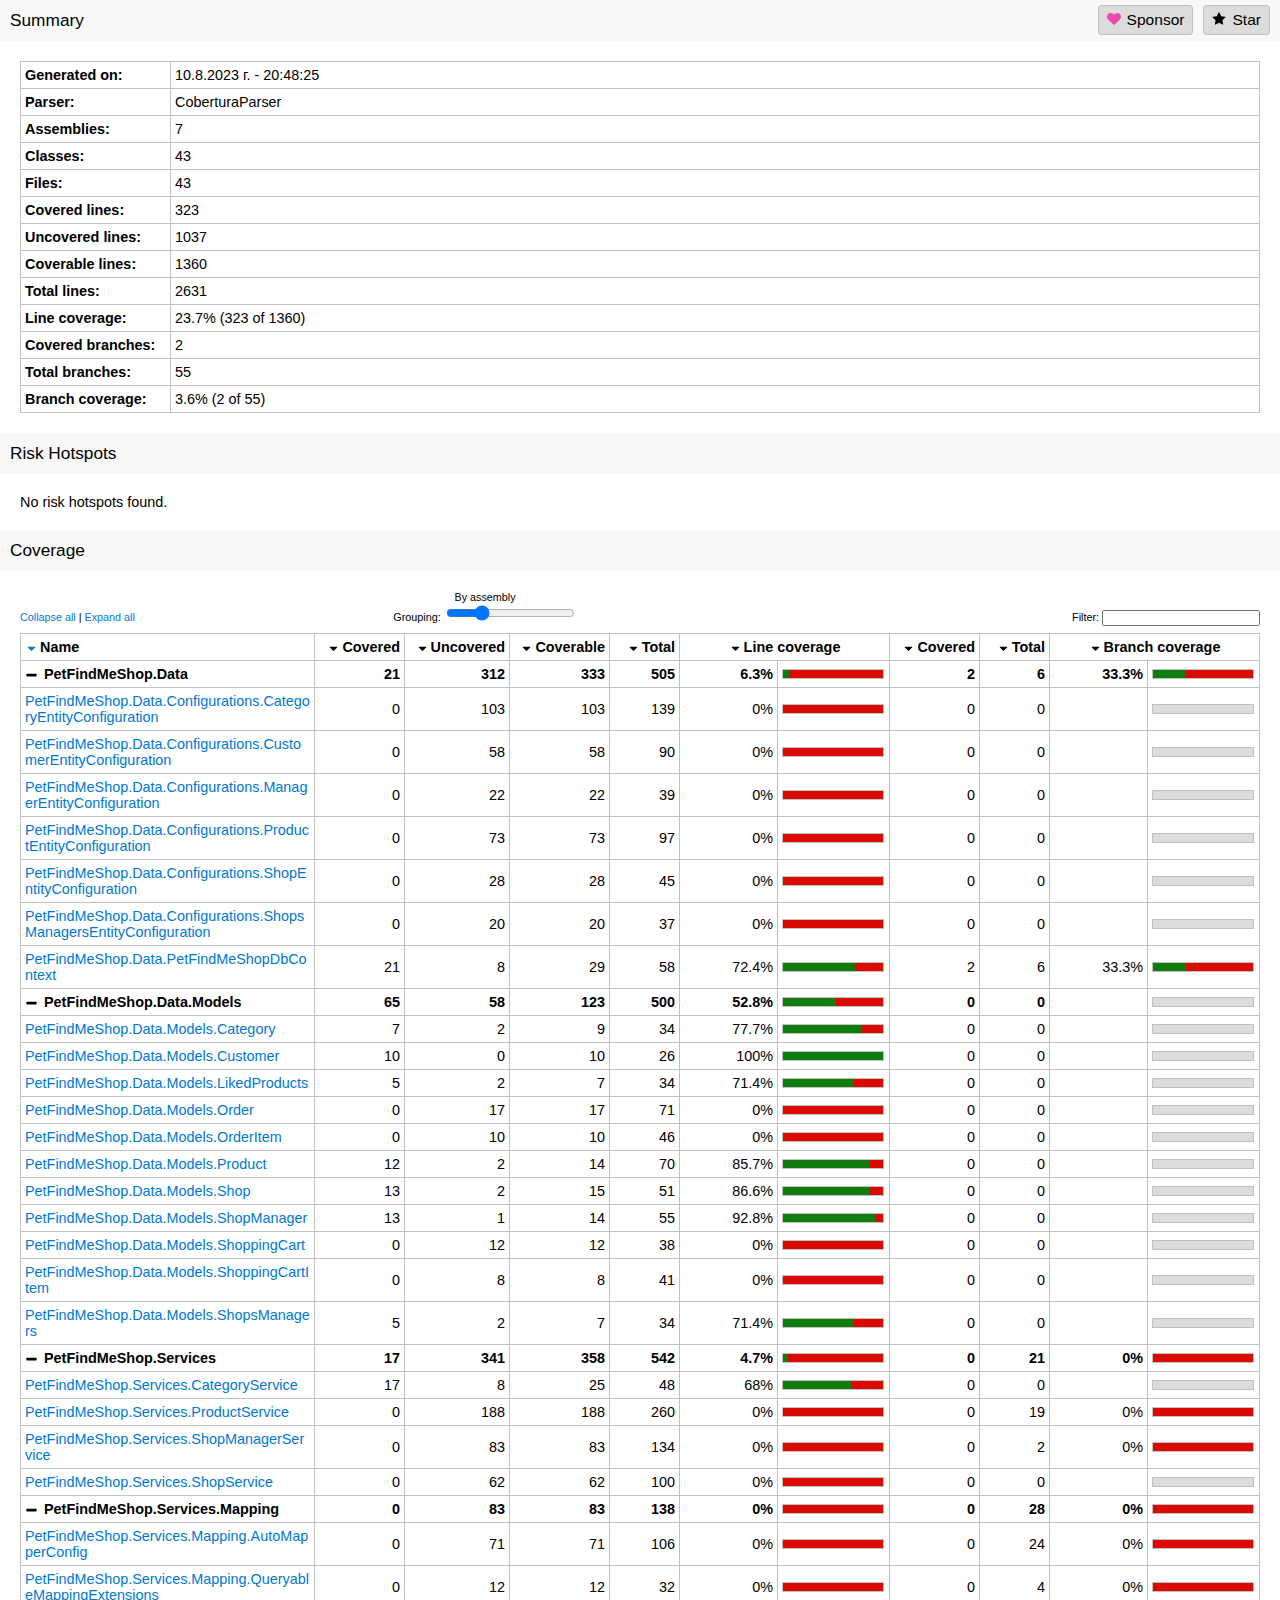
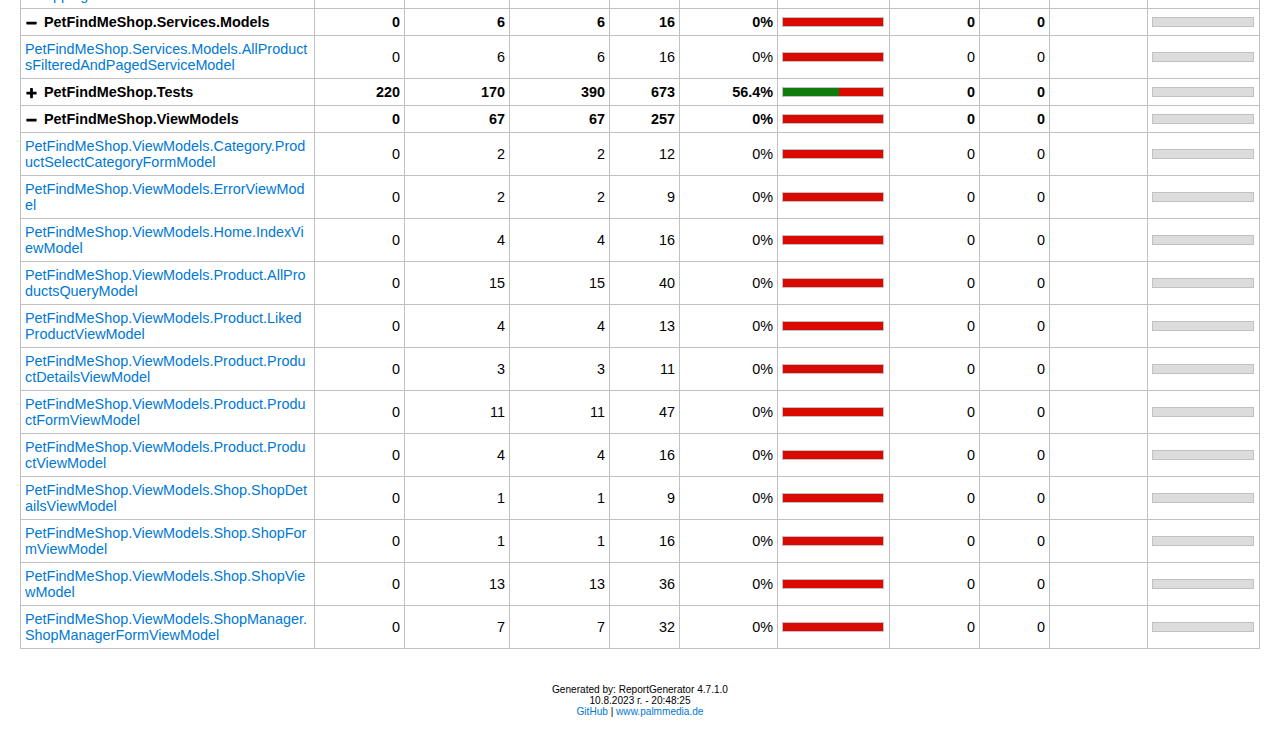
==== PetFindMeShop.Tests/bin/Debug/net6.0/fine-code-coverage/coverage-tool-output/index.html @ cc92d244 "Add test for ShopService" ====
<!DOCTYPE html>
<html>
<head>
<meta charset="utf-8" />
<meta http-equiv="X-UA-Compatible" content="IE=EDGE,chrome=1" />
<link href="[data-uri]" rel="icon" type="image/x-icon" />
<title>Summary - Coverage Report</title>
<style type="text/css">html { font-family: 'Segoe UI', '-apple-system', BlinkMacSystemFont, Roboto, 'Helvetica Neue', Helvetica, Ubuntu, Arial, sans-serif, 'Apple Color Emoji', 'Segoe UI Emoji', 'Segoe UI Symbol'; margin: 0; padding: 0; font-size: 0.9em; background-color: #fff; height: 100%; }
body { margin: 0; padding: 0; height: 100%; color: #000; }
h1 { font-size: 1.2em; font-weight: normal; color: #000; background-color: rgba(248,248,248,1); padding: 10px; margin: 20px -20px 20px -20px;  }
h1:first-of-type { margin-top: 0; }
h2 { font-size: 1.0em; font-weight: bold; margin: 10px 0 15px 0; padding: 0; }
h3 { font-size: 1.0em; font-weight: bold; margin: 0 0 10px 0; padding: 0; display: inline-block; }
a { color: #0078D4; text-decoration: none; }
a:hover { color: #000; text-decoration: underline; }
h1 a.back { background-color: #e8e8e8; display: inline-block; margin: -12px 5px -10px -10px; padding: 10px; border-right: 1px solid #fff; }
h1 a.back:hover { background-color: #ccc; text-decoration: none; }
h1 a.button { color: #000; background-color: #dcdcdc; margin: -5px 0 0 10px; padding: 5px 8px 5px 8px; border: 1px solid #c1c1c1; font-size: 0.9em; border-radius: 3px; float:right; }
h1 a.button:hover { background-color: #f4f4f4; }
h1 a.button i { position: relative; top: 1px; }

.container { margin: auto; background-color: #fff; display: flex; min-height: 100%; }
.containerleft { padding: 0 20px 20px 20px; }
.containerright { width: 340px; min-width: 340px; background-color: #fff; height: 100%; }
.containerrightfixed { position: fixed; padding: 0 20px 20px 20px; border-left: solid 1px #EAEAEA; width: 300px; overflow-y: auto; height: 100%; top: 0; bottom: 0; }
.containerrightfixed h1 { background-color: rgba(248,248,248,1); }
.containerrightfixed label, .containerright a { white-space: nowrap; overflow: hidden; display: inline-block; width: 100%; max-width: 300px; text-overflow: ellipsis; }
.containerright a { margin-bottom: 3px; }

@media screen and (max-width:1200px){ 
    .container { box-shadow: none; width: 100%; }
    .containerright { display: none; }
}

.footer { font-size: 0.7em; text-align: center; margin-top: 35px; }

th { text-align: left; }
.table-fixed { table-layout: fixed; }
.overview { border: solid 1px #c1c1c1; border-collapse: collapse; width: 100%; word-wrap: break-word; }
.overview th { border: solid 1px #c1c1c1; border-collapse: collapse; padding: 5px 4px 5px 4px; background-color: #fff}
ansi
.overview thead th { background-color: #fff; }
.overview th a { color: #000; }
.overview tr.namespace a { margin-left: 15px; display: block; }
.overview td { border: solid 1px #c1c1c1; border-collapse: collapse; padding: 5px 4px 5px 4px; }
.overview tr:hover { background: #f4f4f4 }
div.currenthistory { margin: -6px -5px 0 -5px; padding: 2px 4px 6px 4px; height: 16px; }
.coverage {
    border: solid 1px #c1c1c1;
    border-collapse: collapse;
    font-size: 5px;
    height: 10px;
}
.coverage td { padding: 0; border: none; }

.customizebox { font-size: 0.75em; margin-bottom: 7px; }
.customizebox>div { width: 25%; display: inline-block; }
.customizebox div.right input { font-size: 0.8em; width: 150px; }
#namespaceslider { width: 200px; display: inline-block; margin-left: 8px; }

.percentagebar {
    padding-left: 3px;
}
a.percentagebar {
    padding-left: 6px;
}
.percentagebarundefined {
    border-left: 2px solid #fff;
}
.percentagebar0 {
    border-left: 2px solid #DA0A00;
}
.percentagebar10 {
    border-left: 2px solid;
    border-image: linear-gradient(to bottom, #DA0A00 90%, #107C10 90%, #107C10 100%) 1;
}
.percentagebar20 {
    border-left: 2px solid;
    border-image: linear-gradient(to bottom, #DA0A00 80%, #107C10 80%, #107C10 100%) 1;
}
.percentagebar30 {
    border-left: 2px solid;
    border-image: linear-gradient(to bottom, #DA0A00 70%, #107C10 70%, #107C10 100%) 1;
}
.percentagebar40 {
    border-left: 2px solid;
    border-image: linear-gradient(to bottom, #DA0A00 60%, #107C10 60%, #107C10 100%) 1;
}
.percentagebar50 {
    border-left: 2px solid;
    border-image: linear-gradient(to bottom, #DA0A00 50%, #107C10 50%, #107C10 100%) 1;
}
.percentagebar60 {
    border-left: 2px solid;
    border-image: linear-gradient(to bottom, #DA0A00 40%, #107C10 40%, #107C10 100%) 1;
}
.percentagebar70 {
    border-left: 2px solid;
    border-image: linear-gradient(to bottom, #DA0A00 30%, #107C10 30%, #107C10 100%) 1;
}
.percentagebar80 {
    border-left: 2px solid;
    border-image: linear-gradient(to bottom, #DA0A00 20%, #107C10 20%, #107C10 100%) 1;
}
.percentagebar90 {
    border-left: 2px solid;
    border-image: linear-gradient(to bottom, #DA0A00 10%, #107C10 10%, #107C10 100%) 1;
}
.percentagebar100 {
    border-left: 2px solid #107C10;
}

.hidden, .ng-hide { display: none; }
.right { text-align: right; }
.center { text-align: center; }
.rightmargin  { padding-right: 8px; }
.leftmargin { padding-left: 5px; }
.green { background-color: #107C10; }
.lightgreen { background-color: #dcf4dc; }
.red { background-color: #DA0A00; }
.lightred { background-color: #f7dede; }
.orange { background-color: #FFA500; }
.lightorange { background-color: #FFEFD5; }
.gray { background-color: #dcdcdc; }
.lightgray { color: #888888; }
.lightgraybg { background-color: #dadada; }

.toggleZoom { text-align:right; }

.ct-chart { position: relative; }
.ct-chart .ct-line { stroke-width: 2px !important; }
.ct-chart .ct-point { stroke-width: 6px !important; transition: stroke-width .2s; }
.ct-chart .ct-point:hover { stroke-width: 10px !important; }
.ct-chart .ct-series.ct-series-a .ct-line, .ct-chart .ct-series.ct-series-a .ct-point { stroke: #0078D4 !important;}
.ct-chart .ct-series.ct-series-b .ct-line, .ct-chart .ct-series.ct-series-b .ct-point { stroke: #1c2298 !important;}

.tinylinecoveragechart, .tinybranchcoveragechart { background-color: #fff; margin-left: -3px; float: left; border: solid 1px #c1c1c1; width: 30px; height: 18px; }
.historiccoverageoffset { margin-top: 7px; }

.tinylinecoveragechart .ct-line, .tinybranchcoveragechart .ct-line { stroke-width: 1px !important; }
.tinybranchcoveragechart .ct-series.ct-series-a .ct-line { stroke: #1c2298 !important; }

.linecoverage { background-color: #0078D4; width: 10px; height: 8px; border: 1px solid #000; display: inline-block; }
.branchcoverage { background-color: #1c2298; width: 10px; height: 8px; border: 1px solid #000; display: inline-block; }

.tooltip { position: absolute; display: none; padding: 5px; background: #F4C63D; color: #453D3F; pointer-events: none; z-index: 1; min-width: 250px; }

.column1324 { max-width: 1324px; }
.column674 { max-width: 674px; }
.column60 { width: 60px; }
.column70 { width: 70px; }
.column90 { width: 90px; }
.column98 { width: 98px; }
.column100 { width: 100px; }
.column105 { width: 105px; }
.column112 { width: 112px; }
.column135 { width: 135px; }
.column150 { width: 150px; }

.covered0 { width: 0px; }
.covered1 { width: 1px; }
.covered2 { width: 2px; }
.covered3 { width: 3px; }
.covered4 { width: 4px; }
.covered5 { width: 5px; }
.covered6 { width: 6px; }
.covered7 { width: 7px; }
.covered8 { width: 8px; }
.covered9 { width: 9px; }
.covered10 { width: 10px; }
.covered11 { width: 11px; }
.covered12 { width: 12px; }
.covered13 { width: 13px; }
.covered14 { width: 14px; }
.covered15 { width: 15px; }
.covered16 { width: 16px; }
.covered17 { width: 17px; }
.covered18 { width: 18px; }
.covered19 { width: 19px; }
.covered20 { width: 20px; }
.covered21 { width: 21px; }
.covered22 { width: 22px; }
.covered23 { width: 23px; }
.covered24 { width: 24px; }
.covered25 { width: 25px; }
.covered26 { width: 26px; }
.covered27 { width: 27px; }
.covered28 { width: 28px; }
.covered29 { width: 29px; }
.covered30 { width: 30px; }
.covered31 { width: 31px; }
.covered32 { width: 32px; }
.covered33 { width: 33px; }
.covered34 { width: 34px; }
.covered35 { width: 35px; }
.covered36 { width: 36px; }
.covered37 { width: 37px; }
.covered38 { width: 38px; }
.covered39 { width: 39px; }
.covered40 { width: 40px; }
.covered41 { width: 41px; }
.covered42 { width: 42px; }
.covered43 { width: 43px; }
.covered44 { width: 44px; }
.covered45 { width: 45px; }
.covered46 { width: 46px; }
.covered47 { width: 47px; }
.covered48 { width: 48px; }
.covered49 { width: 49px; }
.covered50 { width: 50px; }
.covered51 { width: 51px; }
.covered52 { width: 52px; }
.covered53 { width: 53px; }
.covered54 { width: 54px; }
.covered55 { width: 55px; }
.covered56 { width: 56px; }
.covered57 { width: 57px; }
.covered58 { width: 58px; }
.covered59 { width: 59px; }
.covered60 { width: 60px; }
.covered61 { width: 61px; }
.covered62 { width: 62px; }
.covered63 { width: 63px; }
.covered64 { width: 64px; }
.covered65 { width: 65px; }
.covered66 { width: 66px; }
.covered67 { width: 67px; }
.covered68 { width: 68px; }
.covered69 { width: 69px; }
.covered70 { width: 70px; }
.covered71 { width: 71px; }
.covered72 { width: 72px; }
.covered73 { width: 73px; }
.covered74 { width: 74px; }
.covered75 { width: 75px; }
.covered76 { width: 76px; }
.covered77 { width: 77px; }
.covered78 { width: 78px; }
.covered79 { width: 79px; }
.covered80 { width: 80px; }
.covered81 { width: 81px; }
.covered82 { width: 82px; }
.covered83 { width: 83px; }
.covered84 { width: 84px; }
.covered85 { width: 85px; }
.covered86 { width: 86px; }
.covered87 { width: 87px; }
.covered88 { width: 88px; }
.covered89 { width: 89px; }
.covered90 { width: 90px; }
.covered91 { width: 91px; }
.covered92 { width: 92px; }
.covered93 { width: 93px; }
.covered94 { width: 94px; }
.covered95 { width: 95px; }
.covered96 { width: 96px; }
.covered97 { width: 97px; }
.covered98 { width: 98px; }
.covered99 { width: 99px; }
.covered100 { width: 100px; }

@media print {
    html, body { background-color: #fff; }
    .container { max-width: 100%; width: 100%; padding: 0; }
    .overview colgroup col:first-child { width: 300px; }
}

.icon-up-dir_active {
    background-image: url([data-uri]);
    background-repeat: no-repeat;
    background-size: contain;
    padding-left: 15px;
    height: 0.9em;
    display: inline-block;
    position: relative;
    top: 3px;
}
.icon-down-dir_active {
    background-image: url([data-uri]);
    background-repeat: no-repeat;
    background-size: contain;
    padding-left: 15px;
    height: 0.9em;
    display: inline-block;
    position: relative;
    top: 3px;
}
.icon-down-dir {
    background-image: url([data-uri]);
    background-repeat: no-repeat;
    background-size: contain;
    padding-left: 15px;
    height: 0.9em;
    display: inline-block;
    position: relative;
    top: 3px;
}
.icon-info-circled {
    background-image: url([data-uri]);
    background-repeat: no-repeat;
    background-size: contain;
    padding-left: 15px;
    height: 0.9em;
    display: inline-block;
}
.icon-plus {
    background-image: url([data-uri]);
    background-repeat: no-repeat;
    background-size: contain;
    padding-left: 15px;
    height: 0.9em;
    display: inline-block;
    position: relative;
    top: 3px;
}
.icon-minus {
    background-image: url([data-uri]);
    background-repeat: no-repeat;
    background-size: contain;
    padding-left: 15px;
    height: 0.9em;
    display: inline-block;
    position: relative;
    top: 3px;
}
.icon-wrench {
    background-image: url([data-uri]);
    background-repeat: no-repeat;
    background-size: contain;
    padding-left: 20px;
    height: 0.9em;
    display: inline-block;
}
.icon-fork {
    background-image: url([data-uri]);
    background-repeat: no-repeat;
    background-size: contain;
    padding-left: 20px;
    height: 0.9em;
    display: inline-block;
}
.icon-cube {
    background-image: url([data-uri]);
    background-repeat: no-repeat;
    background-size: contain;
    padding-left: 20px;
    height: 0.9em;
    display: inline-block;
}
.icon-search-plus {
    background-image: url([data-uri]);
    background-repeat: no-repeat;
    background-size: contain;
    padding-left: 20px;
    height: 0.9em;
    display: inline-block;
}
.icon-search-minus {
    background-image: url([data-uri]);
    background-repeat: no-repeat;
    background-size: contain;
    padding-left: 20px;
    height: 0.9em;
    display: inline-block;
}
.icon-star {
    background-image: url([data-uri]);
    background-repeat: no-repeat;
    background-size: contain;
    padding-left: 20px;
    height: 0.9em;
    display: inline-block;
}
.icon-sponsor {
    background-image: url([data-uri]);
    background-repeat: no-repeat;
    background-size: contain;
    padding-left: 20px;
    height: 0.9em;
    display: inline-block;
}


.ct-double-octave:after,.ct-major-eleventh:after,.ct-major-second:after,.ct-major-seventh:after,.ct-major-sixth:after,.ct-major-tenth:after,.ct-major-third:after,.ct-major-twelfth:after,.ct-minor-second:after,.ct-minor-seventh:after,.ct-minor-sixth:after,.ct-minor-third:after,.ct-octave:after,.ct-perfect-fifth:after,.ct-perfect-fourth:after,.ct-square:after{content:"";clear:both}.ct-label{fill:rgba(0,0,0,.4);color:rgba(0,0,0,.4);font-size:.75rem;line-height:1}.ct-grid-background,.ct-line{fill:none}.ct-chart-bar .ct-label,.ct-chart-line .ct-label{display:block;display:-webkit-box;display:-moz-box;display:-ms-flexbox;display:-webkit-flex;display:flex}.ct-chart-donut .ct-label,.ct-chart-pie .ct-label{dominant-baseline:central}.ct-label.ct-horizontal.ct-start{-webkit-box-align:flex-end;-webkit-align-items:flex-end;-ms-flex-align:flex-end;align-items:flex-end;-webkit-box-pack:flex-start;-webkit-justify-content:flex-start;-ms-flex-pack:flex-start;justify-content:flex-start;text-align:left;text-anchor:start}.ct-label.ct-horizontal.ct-end{-webkit-box-align:flex-start;-webkit-align-items:flex-start;-ms-flex-align:flex-start;align-items:flex-start;-webkit-box-pack:flex-start;-webkit-justify-content:flex-start;-ms-flex-pack:flex-start;justify-content:flex-start;text-align:left;text-anchor:start}.ct-label.ct-vertical.ct-start{-webkit-box-align:flex-end;-webkit-align-items:flex-end;-ms-flex-align:flex-end;align-items:flex-end;-webkit-box-pack:flex-end;-webkit-justify-content:flex-end;-ms-flex-pack:flex-end;justify-content:flex-end;text-align:right;text-anchor:end}.ct-label.ct-vertical.ct-end{-webkit-box-align:flex-end;-webkit-align-items:flex-end;-ms-flex-align:flex-end;align-items:flex-end;-webkit-box-pack:flex-start;-webkit-justify-content:flex-start;-ms-flex-pack:flex-start;justify-content:flex-start;text-align:left;text-anchor:start}.ct-chart-bar .ct-label.ct-horizontal.ct-start{-webkit-box-align:flex-end;-webkit-align-items:flex-end;-ms-flex-align:flex-end;align-items:flex-end;-webkit-box-pack:center;-webkit-justify-content:center;-ms-flex-pack:center;justify-content:center;text-align:center;text-anchor:start}.ct-chart-bar .ct-label.ct-horizontal.ct-end{-webkit-box-align:flex-start;-webkit-align-items:flex-start;-ms-flex-align:flex-start;align-items:flex-start;-webkit-box-pack:center;-webkit-justify-content:center;-ms-flex-pack:center;justify-content:center;text-align:center;text-anchor:start}.ct-chart-bar.ct-horizontal-bars .ct-label.ct-horizontal.ct-start{-webkit-box-align:flex-end;-webkit-align-items:flex-end;-ms-flex-align:flex-end;align-items:flex-end;-webkit-box-pack:flex-start;-webkit-justify-content:flex-start;-ms-flex-pack:flex-start;justify-content:flex-start;text-align:left;text-anchor:start}.ct-chart-bar.ct-horizontal-bars .ct-label.ct-horizontal.ct-end{-webkit-box-align:flex-start;-webkit-align-items:flex-start;-ms-flex-align:flex-start;align-items:flex-start;-webkit-box-pack:flex-start;-webkit-justify-content:flex-start;-ms-flex-pack:flex-start;justify-content:flex-start;text-align:left;text-anchor:start}.ct-chart-bar.ct-horizontal-bars .ct-label.ct-vertical.ct-start{-webkit-box-align:center;-webkit-align-items:center;-ms-flex-align:center;align-items:center;-webkit-box-pack:flex-end;-webkit-justify-content:flex-end;-ms-flex-pack:flex-end;justify-content:flex-end;text-align:right;text-anchor:end}.ct-chart-bar.ct-horizontal-bars .ct-label.ct-vertical.ct-end{-webkit-box-align:center;-webkit-align-items:center;-ms-flex-align:center;align-items:center;-webkit-box-pack:flex-start;-webkit-justify-content:flex-start;-ms-flex-pack:flex-start;justify-content:flex-start;text-align:left;text-anchor:end}.ct-grid{stroke:rgba(0,0,0,.2);stroke-width:1px;stroke-dasharray:2px}.ct-point{stroke-width:10px;stroke-linecap:round}.ct-line{stroke-width:4px}.ct-area{stroke:none;fill-opacity:.1}.ct-bar{fill:none;stroke-width:10px}.ct-slice-donut{fill:none;stroke-width:60px}.ct-series-a .ct-bar,.ct-series-a .ct-line,.ct-series-a .ct-point,.ct-series-a .ct-slice-donut{stroke:#d70206}.ct-series-a .ct-area,.ct-series-a .ct-slice-donut-solid,.ct-series-a .ct-slice-pie{fill:#d70206}.ct-series-b .ct-bar,.ct-series-b .ct-line,.ct-series-b .ct-point,.ct-series-b .ct-slice-donut{stroke:#f05b4f}.ct-series-b .ct-area,.ct-series-b .ct-slice-donut-solid,.ct-series-b .ct-slice-pie{fill:#f05b4f}.ct-series-c .ct-bar,.ct-series-c .ct-line,.ct-series-c .ct-point,.ct-series-c .ct-slice-donut{stroke:#f4c63d}.ct-series-c .ct-area,.ct-series-c .ct-slice-donut-solid,.ct-series-c .ct-slice-pie{fill:#f4c63d}.ct-series-d .ct-bar,.ct-series-d .ct-line,.ct-series-d .ct-point,.ct-series-d .ct-slice-donut{stroke:#d17905}.ct-series-d .ct-area,.ct-series-d .ct-slice-donut-solid,.ct-series-d .ct-slice-pie{fill:#d17905}.ct-series-e .ct-bar,.ct-series-e .ct-line,.ct-series-e .ct-point,.ct-series-e .ct-slice-donut{stroke:#453d3f}.ct-series-e .ct-area,.ct-series-e .ct-slice-donut-solid,.ct-series-e .ct-slice-pie{fill:#453d3f}.ct-series-f .ct-bar,.ct-series-f .ct-line,.ct-series-f .ct-point,.ct-series-f .ct-slice-donut{stroke:#59922b}.ct-series-f .ct-area,.ct-series-f .ct-slice-donut-solid,.ct-series-f .ct-slice-pie{fill:#59922b}.ct-series-g .ct-bar,.ct-series-g .ct-line,.ct-series-g .ct-point,.ct-series-g .ct-slice-donut{stroke:#0544d3}.ct-series-g .ct-area,.ct-series-g .ct-slice-donut-solid,.ct-series-g .ct-slice-pie{fill:#0544d3}.ct-series-h .ct-bar,.ct-series-h .ct-line,.ct-series-h .ct-point,.ct-series-h .ct-slice-donut{stroke:#6b0392}.ct-series-h .ct-area,.ct-series-h .ct-slice-donut-solid,.ct-series-h .ct-slice-pie{fill:#6b0392}.ct-series-i .ct-bar,.ct-series-i .ct-line,.ct-series-i .ct-point,.ct-series-i .ct-slice-donut{stroke:#f05b4f}.ct-series-i .ct-area,.ct-series-i .ct-slice-donut-solid,.ct-series-i .ct-slice-pie{fill:#f05b4f}.ct-series-j .ct-bar,.ct-series-j .ct-line,.ct-series-j .ct-point,.ct-series-j .ct-slice-donut{stroke:#dda458}.ct-series-j .ct-area,.ct-series-j .ct-slice-donut-solid,.ct-series-j .ct-slice-pie{fill:#dda458}.ct-series-k .ct-bar,.ct-series-k .ct-line,.ct-series-k .ct-point,.ct-series-k .ct-slice-donut{stroke:#eacf7d}.ct-series-k .ct-area,.ct-series-k .ct-slice-donut-solid,.ct-series-k .ct-slice-pie{fill:#eacf7d}.ct-series-l .ct-bar,.ct-series-l .ct-line,.ct-series-l .ct-point,.ct-series-l .ct-slice-donut{stroke:#86797d}.ct-series-l .ct-area,.ct-series-l .ct-slice-donut-solid,.ct-series-l .ct-slice-pie{fill:#86797d}.ct-series-m .ct-bar,.ct-series-m .ct-line,.ct-series-m .ct-point,.ct-series-m .ct-slice-donut{stroke:#b2c326}.ct-series-m .ct-area,.ct-series-m .ct-slice-donut-solid,.ct-series-m .ct-slice-pie{fill:#b2c326}.ct-series-n .ct-bar,.ct-series-n .ct-line,.ct-series-n .ct-point,.ct-series-n .ct-slice-donut{stroke:#6188e2}.ct-series-n .ct-area,.ct-series-n .ct-slice-donut-solid,.ct-series-n .ct-slice-pie{fill:#6188e2}.ct-series-o .ct-bar,.ct-series-o .ct-line,.ct-series-o .ct-point,.ct-series-o .ct-slice-donut{stroke:#a748ca}.ct-series-o .ct-area,.ct-series-o .ct-slice-donut-solid,.ct-series-o .ct-slice-pie{fill:#a748ca}.ct-square{display:block;position:relative;width:100%}.ct-square:before{display:block;float:left;content:"";width:0;height:0;padding-bottom:100%}.ct-square:after{display:table}.ct-square>svg{display:block;position:absolute;top:0;left:0}.ct-minor-second{display:block;position:relative;width:100%}.ct-minor-second:before{display:block;float:left;content:"";width:0;height:0;padding-bottom:93.75%}.ct-minor-second:after{display:table}.ct-minor-second>svg{display:block;position:absolute;top:0;left:0}.ct-major-second{display:block;position:relative;width:100%}.ct-major-second:before{display:block;float:left;content:"";width:0;height:0;padding-bottom:88.8888888889%}.ct-major-second:after{display:table}.ct-major-second>svg{display:block;position:absolute;top:0;left:0}.ct-minor-third{display:block;position:relative;width:100%}.ct-minor-third:before{display:block;float:left;content:"";width:0;height:0;padding-bottom:83.3333333333%}.ct-minor-third:after{display:table}.ct-minor-third>svg{display:block;position:absolute;top:0;left:0}.ct-major-third{display:block;position:relative;width:100%}.ct-major-third:before{display:block;float:left;content:"";width:0;height:0;padding-bottom:80%}.ct-major-third:after{display:table}.ct-major-third>svg{display:block;position:absolute;top:0;left:0}.ct-perfect-fourth{display:block;position:relative;width:100%}.ct-perfect-fourth:before{display:block;float:left;content:"";width:0;height:0;padding-bottom:75%}.ct-perfect-fourth:after{display:table}.ct-perfect-fourth>svg{display:block;position:absolute;top:0;left:0}.ct-perfect-fifth{display:block;position:relative;width:100%}.ct-perfect-fifth:before{display:block;float:left;content:"";width:0;height:0;padding-bottom:66.6666666667%}.ct-perfect-fifth:after{display:table}.ct-perfect-fifth>svg{display:block;position:absolute;top:0;left:0}.ct-minor-sixth{display:block;position:relative;width:100%}.ct-minor-sixth:before{display:block;float:left;content:"";width:0;height:0;padding-bottom:62.5%}.ct-minor-sixth:after{display:table}.ct-minor-sixth>svg{display:block;position:absolute;top:0;left:0}.ct-golden-section{display:block;position:relative;width:100%}.ct-golden-section:before{display:block;float:left;content:"";width:0;height:0;padding-bottom:61.804697157%}.ct-golden-section:after{content:"";display:table;clear:both}.ct-golden-section>svg{display:block;position:absolute;top:0;left:0}.ct-major-sixth{display:block;position:relative;width:100%}.ct-major-sixth:before{display:block;float:left;content:"";width:0;height:0;padding-bottom:60%}.ct-major-sixth:after{display:table}.ct-major-sixth>svg{display:block;position:absolute;top:0;left:0}.ct-minor-seventh{display:block;position:relative;width:100%}.ct-minor-seventh:before{display:block;float:left;content:"";width:0;height:0;padding-bottom:56.25%}.ct-minor-seventh:after{display:table}.ct-minor-seventh>svg{display:block;position:absolute;top:0;left:0}.ct-major-seventh{display:block;position:relative;width:100%}.ct-major-seventh:before{display:block;float:left;content:"";width:0;height:0;padding-bottom:53.3333333333%}.ct-major-seventh:after{display:table}.ct-major-seventh>svg{display:block;position:absolute;top:0;left:0}.ct-octave{display:block;position:relative;width:100%}.ct-octave:before{display:block;float:left;content:"";width:0;height:0;padding-bottom:50%}.ct-octave:after{display:table}.ct-octave>svg{display:block;position:absolute;top:0;left:0}.ct-major-tenth{display:block;position:relative;width:100%}.ct-major-tenth:before{display:block;float:left;content:"";width:0;height:0;padding-bottom:40%}.ct-major-tenth:after{display:table}.ct-major-tenth>svg{display:block;position:absolute;top:0;left:0}.ct-major-eleventh{display:block;position:relative;width:100%}.ct-major-eleventh:before{display:block;float:left;content:"";width:0;height:0;padding-bottom:37.5%}.ct-major-eleventh:after{display:table}.ct-major-eleventh>svg{display:block;position:absolute;top:0;left:0}.ct-major-twelfth{display:block;position:relative;width:100%}.ct-major-twelfth:before{display:block;float:left;content:"";width:0;height:0;padding-bottom:33.3333333333%}.ct-major-twelfth:after{display:table}.ct-major-twelfth>svg{display:block;position:absolute;top:0;left:0}.ct-double-octave{display:block;position:relative;width:100%}.ct-double-octave:before{display:block;float:left;content:"";width:0;height:0;padding-bottom:25%}.ct-double-octave:after{display:table}.ct-double-octave>svg{display:block;position:absolute;top:0;left:0}</style>
</head><body><div class="container"><div class="containerleft">
<h1>Summary<a class="button" href="https://github.com/danielpalme/ReportGenerator" title="Star on GitHub"><i class="icon-star"></i>Star</a><a class="button" href="https://github.com/sponsors/danielpalme" title="Become a sponsor"><i class="icon-sponsor"></i>Sponsor</a></h1>
<table class="overview table-fixed">
<colgroup>
<col class="column150" />
<col />
</colgroup>
<tbody>
<tr><th>Generated on:</th><td>10.8.2023 г. - 20:48:25</td></tr>
<tr><th>Parser:</th><td>CoberturaParser</td></tr>
<tr><th>Assemblies:</th><td>7</td></tr>
<tr><th>Classes:</th><td>43</td></tr>
<tr><th>Files:</th><td>43</td></tr>
<tr><th>Covered lines:</th><td>323</td></tr>
<tr><th>Uncovered lines:</th><td>1037</td></tr>
<tr><th>Coverable lines:</th><td>1360</td></tr>
<tr><th>Total lines:</th><td>2631</td></tr>
<tr><th>Line coverage:</th><td>23.7% (323 of 1360)</td></tr>
<tr><th>Covered branches:</th><td>2</td></tr>
<tr><th>Total branches:</th><td>55</td></tr>
<tr><th>Branch coverage:</th><td>3.6% (2 of 55)</td></tr>
</tbody>
</table>
<h1>Risk Hotspots</h1>
<risk-hotspots>
</risk-hotspots>
<p>No risk hotspots found.</p>
<h1>Coverage</h1>
<coverage-info>
<table class="overview table-fixed stripped">
<colgroup>
<col />
<col class="column90" />
<col class="column105" />
<col class="column100" />
<col class="column70" />
<col class="column60" />
<col class="column112" />
<col class="column90" />
<col class="column70" />
<col class="column60" />
<col class="column112" />
</colgroup>
<thead><tr><th>Name</th><th class="right">Covered</th><th class="right">Uncovered</th><th class="right">Coverable</th><th class="right">Total</th><th class="center" colspan="2">Line coverage</th><th class="right">Covered</th><th class="right">Total</th><th class="center" colspan="2">Branch coverage</th></tr></thead>
<tbody>
<tr><th>PetFindMeShop.Data</th><th class="right">21</th><th class="right">312</th><th class="right">333</th><th class="right">505</th><th title="LineCoverage: 21/333" class="right">6.3%</th><th><table class="coverage"><tr><td class="green covered6">&nbsp;</td><td class="red covered94">&nbsp;</td></tr></table></th><th class="right">2</th><th class="right">6</th><th class="right" title="2/6">33.3%</th><th><table class="coverage"><tr><td class="green covered33">&nbsp;</td><td class="red covered67">&nbsp;</td></tr></table></th></tr>
<tr><td><a href="PetFindMeShop.Data_CategoryEntityConfiguration.html">PetFindMeShop.Data.Configurations.CategoryEntityConfiguration</a></td><td class="right">0</td><td class="right">103</td><td class="right">103</td><td class="right">139</td><td title="LineCoverage: 0/103" class="right">0%</td><td><table class="coverage"><tr><td class="red covered100">&nbsp;</td></tr></table></td><td class="right">0</td><td class="right">0</td><td class="right" title="-"></td><td><table class="coverage"><tr><td class="gray covered100">&nbsp;</td></tr></table></td></tr>
<tr><td><a href="PetFindMeShop.Data_CustomerEntityConfiguration.html">PetFindMeShop.Data.Configurations.CustomerEntityConfiguration</a></td><td class="right">0</td><td class="right">58</td><td class="right">58</td><td class="right">90</td><td title="LineCoverage: 0/58" class="right">0%</td><td><table class="coverage"><tr><td class="red covered100">&nbsp;</td></tr></table></td><td class="right">0</td><td class="right">0</td><td class="right" title="-"></td><td><table class="coverage"><tr><td class="gray covered100">&nbsp;</td></tr></table></td></tr>
<tr><td><a href="PetFindMeShop.Data_ManagerEntityConfiguration.html">PetFindMeShop.Data.Configurations.ManagerEntityConfiguration</a></td><td class="right">0</td><td class="right">22</td><td class="right">22</td><td class="right">39</td><td title="LineCoverage: 0/22" class="right">0%</td><td><table class="coverage"><tr><td class="red covered100">&nbsp;</td></tr></table></td><td class="right">0</td><td class="right">0</td><td class="right" title="-"></td><td><table class="coverage"><tr><td class="gray covered100">&nbsp;</td></tr></table></td></tr>
<tr><td><a href="PetFindMeShop.Data_ProductEntityConfiguration.html">PetFindMeShop.Data.Configurations.ProductEntityConfiguration</a></td><td class="right">0</td><td class="right">73</td><td class="right">73</td><td class="right">97</td><td title="LineCoverage: 0/73" class="right">0%</td><td><table class="coverage"><tr><td class="red covered100">&nbsp;</td></tr></table></td><td class="right">0</td><td class="right">0</td><td class="right" title="-"></td><td><table class="coverage"><tr><td class="gray covered100">&nbsp;</td></tr></table></td></tr>
<tr><td><a href="PetFindMeShop.Data_ShopEntityConfiguration.html">PetFindMeShop.Data.Configurations.ShopEntityConfiguration</a></td><td class="right">0</td><td class="right">28</td><td class="right">28</td><td class="right">45</td><td title="LineCoverage: 0/28" class="right">0%</td><td><table class="coverage"><tr><td class="red covered100">&nbsp;</td></tr></table></td><td class="right">0</td><td class="right">0</td><td class="right" title="-"></td><td><table class="coverage"><tr><td class="gray covered100">&nbsp;</td></tr></table></td></tr>
<tr><td><a href="PetFindMeShop.Data_ShopsManagersEntityConfiguration.html">PetFindMeShop.Data.Configurations.ShopsManagersEntityConfiguration</a></td><td class="right">0</td><td class="right">20</td><td class="right">20</td><td class="right">37</td><td title="LineCoverage: 0/20" class="right">0%</td><td><table class="coverage"><tr><td class="red covered100">&nbsp;</td></tr></table></td><td class="right">0</td><td class="right">0</td><td class="right" title="-"></td><td><table class="coverage"><tr><td class="gray covered100">&nbsp;</td></tr></table></td></tr>
<tr><td><a href="PetFindMeShop.Data_PetFindMeShopDbContext.html">PetFindMeShop.Data.PetFindMeShopDbContext</a></td><td class="right">21</td><td class="right">8</td><td class="right">29</td><td class="right">58</td><td title="LineCoverage: 21/29" class="right">72.4%</td><td><table class="coverage"><tr><td class="green covered72">&nbsp;</td><td class="red covered28">&nbsp;</td></tr></table></td><td class="right">2</td><td class="right">6</td><td class="right" title="2/6">33.3%</td><td><table class="coverage"><tr><td class="green covered33">&nbsp;</td><td class="red covered67">&nbsp;</td></tr></table></td></tr>
<tr><th>PetFindMeShop.Data.Models</th><th class="right">65</th><th class="right">58</th><th class="right">123</th><th class="right">500</th><th title="LineCoverage: 65/123" class="right">52.8%</th><th><table class="coverage"><tr><td class="green covered53">&nbsp;</td><td class="red covered47">&nbsp;</td></tr></table></th><th class="right">0</th><th class="right">0</th><th class="right" title="-"></th><th><table class="coverage"><tr><td class="gray covered100">&nbsp;</td></tr></table></th></tr>
<tr><td><a href="PetFindMeShop.Data.Models_Category.html">PetFindMeShop.Data.Models.Category</a></td><td class="right">7</td><td class="right">2</td><td class="right">9</td><td class="right">34</td><td title="LineCoverage: 7/9" class="right">77.7%</td><td><table class="coverage"><tr><td class="green covered78">&nbsp;</td><td class="red covered22">&nbsp;</td></tr></table></td><td class="right">0</td><td class="right">0</td><td class="right" title="-"></td><td><table class="coverage"><tr><td class="gray covered100">&nbsp;</td></tr></table></td></tr>
<tr><td><a href="PetFindMeShop.Data.Models_Customer.html">PetFindMeShop.Data.Models.Customer</a></td><td class="right">10</td><td class="right">0</td><td class="right">10</td><td class="right">26</td><td title="LineCoverage: 10/10" class="right">100%</td><td><table class="coverage"><tr><td class="green covered100">&nbsp;</td></tr></table></td><td class="right">0</td><td class="right">0</td><td class="right" title="-"></td><td><table class="coverage"><tr><td class="gray covered100">&nbsp;</td></tr></table></td></tr>
<tr><td><a href="PetFindMeShop.Data.Models_LikedProducts.html">PetFindMeShop.Data.Models.LikedProducts</a></td><td class="right">5</td><td class="right">2</td><td class="right">7</td><td class="right">34</td><td title="LineCoverage: 5/7" class="right">71.4%</td><td><table class="coverage"><tr><td class="green covered71">&nbsp;</td><td class="red covered29">&nbsp;</td></tr></table></td><td class="right">0</td><td class="right">0</td><td class="right" title="-"></td><td><table class="coverage"><tr><td class="gray covered100">&nbsp;</td></tr></table></td></tr>
<tr><td><a href="PetFindMeShop.Data.Models_Order.html">PetFindMeShop.Data.Models.Order</a></td><td class="right">0</td><td class="right">17</td><td class="right">17</td><td class="right">71</td><td title="LineCoverage: 0/17" class="right">0%</td><td><table class="coverage"><tr><td class="red covered100">&nbsp;</td></tr></table></td><td class="right">0</td><td class="right">0</td><td class="right" title="-"></td><td><table class="coverage"><tr><td class="gray covered100">&nbsp;</td></tr></table></td></tr>
<tr><td><a href="PetFindMeShop.Data.Models_OrderItem.html">PetFindMeShop.Data.Models.OrderItem</a></td><td class="right">0</td><td class="right">10</td><td class="right">10</td><td class="right">46</td><td title="LineCoverage: 0/10" class="right">0%</td><td><table class="coverage"><tr><td class="red covered100">&nbsp;</td></tr></table></td><td class="right">0</td><td class="right">0</td><td class="right" title="-"></td><td><table class="coverage"><tr><td class="gray covered100">&nbsp;</td></tr></table></td></tr>
<tr><td><a href="PetFindMeShop.Data.Models_Product.html">PetFindMeShop.Data.Models.Product</a></td><td class="right">12</td><td class="right">2</td><td class="right">14</td><td class="right">70</td><td title="LineCoverage: 12/14" class="right">85.7%</td><td><table class="coverage"><tr><td class="green covered86">&nbsp;</td><td class="red covered14">&nbsp;</td></tr></table></td><td class="right">0</td><td class="right">0</td><td class="right" title="-"></td><td><table class="coverage"><tr><td class="gray covered100">&nbsp;</td></tr></table></td></tr>
<tr><td><a href="PetFindMeShop.Data.Models_Shop.html">PetFindMeShop.Data.Models.Shop</a></td><td class="right">13</td><td class="right">2</td><td class="right">15</td><td class="right">51</td><td title="LineCoverage: 13/15" class="right">86.6%</td><td><table class="coverage"><tr><td class="green covered87">&nbsp;</td><td class="red covered13">&nbsp;</td></tr></table></td><td class="right">0</td><td class="right">0</td><td class="right" title="-"></td><td><table class="coverage"><tr><td class="gray covered100">&nbsp;</td></tr></table></td></tr>
<tr><td><a href="PetFindMeShop.Data.Models_ShopManager.html">PetFindMeShop.Data.Models.ShopManager</a></td><td class="right">13</td><td class="right">1</td><td class="right">14</td><td class="right">55</td><td title="LineCoverage: 13/14" class="right">92.8%</td><td><table class="coverage"><tr><td class="green covered93">&nbsp;</td><td class="red covered7">&nbsp;</td></tr></table></td><td class="right">0</td><td class="right">0</td><td class="right" title="-"></td><td><table class="coverage"><tr><td class="gray covered100">&nbsp;</td></tr></table></td></tr>
<tr><td><a href="PetFindMeShop.Data.Models_ShoppingCart.html">PetFindMeShop.Data.Models.ShoppingCart</a></td><td class="right">0</td><td class="right">12</td><td class="right">12</td><td class="right">38</td><td title="LineCoverage: 0/12" class="right">0%</td><td><table class="coverage"><tr><td class="red covered100">&nbsp;</td></tr></table></td><td class="right">0</td><td class="right">0</td><td class="right" title="-"></td><td><table class="coverage"><tr><td class="gray covered100">&nbsp;</td></tr></table></td></tr>
<tr><td><a href="PetFindMeShop.Data.Models_ShoppingCartItem.html">PetFindMeShop.Data.Models.ShoppingCartItem</a></td><td class="right">0</td><td class="right">8</td><td class="right">8</td><td class="right">41</td><td title="LineCoverage: 0/8" class="right">0%</td><td><table class="coverage"><tr><td class="red covered100">&nbsp;</td></tr></table></td><td class="right">0</td><td class="right">0</td><td class="right" title="-"></td><td><table class="coverage"><tr><td class="gray covered100">&nbsp;</td></tr></table></td></tr>
<tr><td><a href="PetFindMeShop.Data.Models_ShopsManagers.html">PetFindMeShop.Data.Models.ShopsManagers</a></td><td class="right">5</td><td class="right">2</td><td class="right">7</td><td class="right">34</td><td title="LineCoverage: 5/7" class="right">71.4%</td><td><table class="coverage"><tr><td class="green covered71">&nbsp;</td><td class="red covered29">&nbsp;</td></tr></table></td><td class="right">0</td><td class="right">0</td><td class="right" title="-"></td><td><table class="coverage"><tr><td class="gray covered100">&nbsp;</td></tr></table></td></tr>
<tr><th>PetFindMeShop.Services</th><th class="right">17</th><th class="right">341</th><th class="right">358</th><th class="right">542</th><th title="LineCoverage: 17/358" class="right">4.7%</th><th><table class="coverage"><tr><td class="green covered5">&nbsp;</td><td class="red covered95">&nbsp;</td></tr></table></th><th class="right">0</th><th class="right">21</th><th class="right" title="0/21">0%</th><th><table class="coverage"><tr><td class="red covered100">&nbsp;</td></tr></table></th></tr>
<tr><td><a href="PetFindMeShop.Services_CategoryService.html">PetFindMeShop.Services.CategoryService</a></td><td class="right">17</td><td class="right">8</td><td class="right">25</td><td class="right">48</td><td title="LineCoverage: 17/25" class="right">68%</td><td><table class="coverage"><tr><td class="green covered68">&nbsp;</td><td class="red covered32">&nbsp;</td></tr></table></td><td class="right">0</td><td class="right">0</td><td class="right" title="-"></td><td><table class="coverage"><tr><td class="gray covered100">&nbsp;</td></tr></table></td></tr>
<tr><td><a href="PetFindMeShop.Services_ProductService.html">PetFindMeShop.Services.ProductService</a></td><td class="right">0</td><td class="right">188</td><td class="right">188</td><td class="right">260</td><td title="LineCoverage: 0/188" class="right">0%</td><td><table class="coverage"><tr><td class="red covered100">&nbsp;</td></tr></table></td><td class="right">0</td><td class="right">19</td><td class="right" title="0/19">0%</td><td><table class="coverage"><tr><td class="red covered100">&nbsp;</td></tr></table></td></tr>
<tr><td><a href="PetFindMeShop.Services_ShopManagerService.html">PetFindMeShop.Services.ShopManagerService</a></td><td class="right">0</td><td class="right">83</td><td class="right">83</td><td class="right">134</td><td title="LineCoverage: 0/83" class="right">0%</td><td><table class="coverage"><tr><td class="red covered100">&nbsp;</td></tr></table></td><td class="right">0</td><td class="right">2</td><td class="right" title="0/2">0%</td><td><table class="coverage"><tr><td class="red covered100">&nbsp;</td></tr></table></td></tr>
<tr><td><a href="PetFindMeShop.Services_ShopService.html">PetFindMeShop.Services.ShopService</a></td><td class="right">0</td><td class="right">62</td><td class="right">62</td><td class="right">100</td><td title="LineCoverage: 0/62" class="right">0%</td><td><table class="coverage"><tr><td class="red covered100">&nbsp;</td></tr></table></td><td class="right">0</td><td class="right">0</td><td class="right" title="-"></td><td><table class="coverage"><tr><td class="gray covered100">&nbsp;</td></tr></table></td></tr>
<tr><th>PetFindMeShop.Services.Mapping</th><th class="right">0</th><th class="right">83</th><th class="right">83</th><th class="right">138</th><th title="LineCoverage: 0/83" class="right">0%</th><th><table class="coverage"><tr><td class="red covered100">&nbsp;</td></tr></table></th><th class="right">0</th><th class="right">28</th><th class="right" title="0/28">0%</th><th><table class="coverage"><tr><td class="red covered100">&nbsp;</td></tr></table></th></tr>
<tr><td><a href="PetFindMeShop.Services.Mapping_AutoMapperConfig.html">PetFindMeShop.Services.Mapping.AutoMapperConfig</a></td><td class="right">0</td><td class="right">71</td><td class="right">71</td><td class="right">106</td><td title="LineCoverage: 0/71" class="right">0%</td><td><table class="coverage"><tr><td class="red covered100">&nbsp;</td></tr></table></td><td class="right">0</td><td class="right">24</td><td class="right" title="0/24">0%</td><td><table class="coverage"><tr><td class="red covered100">&nbsp;</td></tr></table></td></tr>
<tr><td><a href="PetFindMeShop.Services.Mapping_QueryableMappingExtensions.html">PetFindMeShop.Services.Mapping.QueryableMappingExtensions</a></td><td class="right">0</td><td class="right">12</td><td class="right">12</td><td class="right">32</td><td title="LineCoverage: 0/12" class="right">0%</td><td><table class="coverage"><tr><td class="red covered100">&nbsp;</td></tr></table></td><td class="right">0</td><td class="right">4</td><td class="right" title="0/4">0%</td><td><table class="coverage"><tr><td class="red covered100">&nbsp;</td></tr></table></td></tr>
<tr><th>PetFindMeShop.Services.Models</th><th class="right">0</th><th class="right">6</th><th class="right">6</th><th class="right">16</th><th title="LineCoverage: 0/6" class="right">0%</th><th><table class="coverage"><tr><td class="red covered100">&nbsp;</td></tr></table></th><th class="right">0</th><th class="right">0</th><th class="right" title="-"></th><th><table class="coverage"><tr><td class="gray covered100">&nbsp;</td></tr></table></th></tr>
<tr><td><a href="PetFindMeShop.Services.Models_AllProductsFilteredAndPagedServiceModel.html">PetFindMeShop.Services.Models.AllProductsFilteredAndPagedServiceModel</a></td><td class="right">0</td><td class="right">6</td><td class="right">6</td><td class="right">16</td><td title="LineCoverage: 0/6" class="right">0%</td><td><table class="coverage"><tr><td class="red covered100">&nbsp;</td></tr></table></td><td class="right">0</td><td class="right">0</td><td class="right" title="-"></td><td><table class="coverage"><tr><td class="gray covered100">&nbsp;</td></tr></table></td></tr>
<tr><th>PetFindMeShop.Tests</th><th class="right">220</th><th class="right">170</th><th class="right">390</th><th class="right">673</th><th title="LineCoverage: 220/390" class="right">56.4%</th><th><table class="coverage"><tr><td class="green covered56">&nbsp;</td><td class="red covered44">&nbsp;</td></tr></table></th><th class="right">0</th><th class="right">0</th><th class="right" title="-"></th><th><table class="coverage"><tr><td class="gray covered100">&nbsp;</td></tr></table></th></tr>
<tr><td><a href="PetFindMeShop.Tests_AutoGeneratedProgram.html">AutoGeneratedProgram</a></td><td class="right">0</td><td class="right">1</td><td class="right">1</td><td class="right">4</td><td title="LineCoverage: 0/1" class="right">0%</td><td><table class="coverage"><tr><td class="red covered100">&nbsp;</td></tr></table></td><td class="right">0</td><td class="right">0</td><td class="right" title="-"></td><td><table class="coverage"><tr><td class="gray covered100">&nbsp;</td></tr></table></td></tr>
<tr><td><a href="PetFindMeShop.Tests_CategoryServiceTests.html">PetFindMeShop.Tests.CategoryServiceTests</a></td><td class="right">26</td><td class="right">0</td><td class="right">26</td><td class="right">61</td><td title="LineCoverage: 26/26" class="right">100%</td><td><table class="coverage"><tr><td class="green covered100">&nbsp;</td></tr></table></td><td class="right">0</td><td class="right">0</td><td class="right" title="-"></td><td><table class="coverage"><tr><td class="gray covered100">&nbsp;</td></tr></table></td></tr>
<tr><td><a href="PetFindMeShop.Tests_DatabaseSeeder.html">PetFindMeShop.Tests.DatabaseSeeder</a></td><td class="right">173</td><td class="right">0</td><td class="right">173</td><td class="right">237</td><td title="LineCoverage: 173/173" class="right">100%</td><td><table class="coverage"><tr><td class="green covered100">&nbsp;</td></tr></table></td><td class="right">0</td><td class="right">0</td><td class="right" title="-"></td><td><table class="coverage"><tr><td class="gray covered100">&nbsp;</td></tr></table></td></tr>
<tr><td><a href="PetFindMeShop.Tests_ProductServiceTests.html">PetFindMeShop.Tests.ProductServiceTests</a></td><td class="right">7</td><td class="right">83</td><td class="right">90</td><td class="right">159</td><td title="LineCoverage: 7/90" class="right">7.7%</td><td><table class="coverage"><tr><td class="green covered8">&nbsp;</td><td class="red covered92">&nbsp;</td></tr></table></td><td class="right">0</td><td class="right">0</td><td class="right" title="-"></td><td><table class="coverage"><tr><td class="gray covered100">&nbsp;</td></tr></table></td></tr>
<tr><td><a href="PetFindMeShop.Tests_ShopManagerServiceTests.html">PetFindMeShop.Tests.ShopManagerServiceTests</a></td><td class="right">7</td><td class="right">53</td><td class="right">60</td><td class="right">125</td><td title="LineCoverage: 7/60" class="right">11.6%</td><td><table class="coverage"><tr><td class="green covered12">&nbsp;</td><td class="red covered88">&nbsp;</td></tr></table></td><td class="right">0</td><td class="right">0</td><td class="right" title="-"></td><td><table class="coverage"><tr><td class="gray covered100">&nbsp;</td></tr></table></td></tr>
<tr><td><a href="PetFindMeShop.Tests_ShopServiceTests.html">PetFindMeShop.Tests.ShopServiceTests</a></td><td class="right">7</td><td class="right">33</td><td class="right">40</td><td class="right">87</td><td title="LineCoverage: 7/40" class="right">17.5%</td><td><table class="coverage"><tr><td class="green covered18">&nbsp;</td><td class="red covered82">&nbsp;</td></tr></table></td><td class="right">0</td><td class="right">0</td><td class="right" title="-"></td><td><table class="coverage"><tr><td class="gray covered100">&nbsp;</td></tr></table></td></tr>
<tr><th>PetFindMeShop.ViewModels</th><th class="right">0</th><th class="right">67</th><th class="right">67</th><th class="right">257</th><th title="LineCoverage: 0/67" class="right">0%</th><th><table class="coverage"><tr><td class="red covered100">&nbsp;</td></tr></table></th><th class="right">0</th><th class="right">0</th><th class="right" title="-"></th><th><table class="coverage"><tr><td class="gray covered100">&nbsp;</td></tr></table></th></tr>
<tr><td><a href="PetFindMeShop.ViewModels_ProductSelectCategoryFormModel.html">PetFindMeShop.ViewModels.Category.ProductSelectCategoryFormModel</a></td><td class="right">0</td><td class="right">2</td><td class="right">2</td><td class="right">12</td><td title="LineCoverage: 0/2" class="right">0%</td><td><table class="coverage"><tr><td class="red covered100">&nbsp;</td></tr></table></td><td class="right">0</td><td class="right">0</td><td class="right" title="-"></td><td><table class="coverage"><tr><td class="gray covered100">&nbsp;</td></tr></table></td></tr>
<tr><td><a href="PetFindMeShop.ViewModels_ErrorViewModel.html">PetFindMeShop.ViewModels.ErrorViewModel</a></td><td class="right">0</td><td class="right">2</td><td class="right">2</td><td class="right">9</td><td title="LineCoverage: 0/2" class="right">0%</td><td><table class="coverage"><tr><td class="red covered100">&nbsp;</td></tr></table></td><td class="right">0</td><td class="right">0</td><td class="right" title="-"></td><td><table class="coverage"><tr><td class="gray covered100">&nbsp;</td></tr></table></td></tr>
<tr><td><a href="PetFindMeShop.ViewModels_IndexViewModel.html">PetFindMeShop.ViewModels.Home.IndexViewModel</a></td><td class="right">0</td><td class="right">4</td><td class="right">4</td><td class="right">16</td><td title="LineCoverage: 0/4" class="right">0%</td><td><table class="coverage"><tr><td class="red covered100">&nbsp;</td></tr></table></td><td class="right">0</td><td class="right">0</td><td class="right" title="-"></td><td><table class="coverage"><tr><td class="gray covered100">&nbsp;</td></tr></table></td></tr>
<tr><td><a href="PetFindMeShop.ViewModels_AllProductsQueryModel.html">PetFindMeShop.ViewModels.Product.AllProductsQueryModel</a></td><td class="right">0</td><td class="right">15</td><td class="right">15</td><td class="right">40</td><td title="LineCoverage: 0/15" class="right">0%</td><td><table class="coverage"><tr><td class="red covered100">&nbsp;</td></tr></table></td><td class="right">0</td><td class="right">0</td><td class="right" title="-"></td><td><table class="coverage"><tr><td class="gray covered100">&nbsp;</td></tr></table></td></tr>
<tr><td><a href="PetFindMeShop.ViewModels_LikedProductViewModel.html">PetFindMeShop.ViewModels.Product.LikedProductViewModel</a></td><td class="right">0</td><td class="right">4</td><td class="right">4</td><td class="right">13</td><td title="LineCoverage: 0/4" class="right">0%</td><td><table class="coverage"><tr><td class="red covered100">&nbsp;</td></tr></table></td><td class="right">0</td><td class="right">0</td><td class="right" title="-"></td><td><table class="coverage"><tr><td class="gray covered100">&nbsp;</td></tr></table></td></tr>
<tr><td><a href="PetFindMeShop.ViewModels_ProductDetailsViewModel.html">PetFindMeShop.ViewModels.Product.ProductDetailsViewModel</a></td><td class="right">0</td><td class="right">3</td><td class="right">3</td><td class="right">11</td><td title="LineCoverage: 0/3" class="right">0%</td><td><table class="coverage"><tr><td class="red covered100">&nbsp;</td></tr></table></td><td class="right">0</td><td class="right">0</td><td class="right" title="-"></td><td><table class="coverage"><tr><td class="gray covered100">&nbsp;</td></tr></table></td></tr>
<tr><td><a href="PetFindMeShop.ViewModels_ProductFormViewModel.html">PetFindMeShop.ViewModels.Product.ProductFormViewModel</a></td><td class="right">0</td><td class="right">11</td><td class="right">11</td><td class="right">47</td><td title="LineCoverage: 0/11" class="right">0%</td><td><table class="coverage"><tr><td class="red covered100">&nbsp;</td></tr></table></td><td class="right">0</td><td class="right">0</td><td class="right" title="-"></td><td><table class="coverage"><tr><td class="gray covered100">&nbsp;</td></tr></table></td></tr>
<tr><td><a href="PetFindMeShop.ViewModels_ProductViewModel.html">PetFindMeShop.ViewModels.Product.ProductViewModel</a></td><td class="right">0</td><td class="right">4</td><td class="right">4</td><td class="right">16</td><td title="LineCoverage: 0/4" class="right">0%</td><td><table class="coverage"><tr><td class="red covered100">&nbsp;</td></tr></table></td><td class="right">0</td><td class="right">0</td><td class="right" title="-"></td><td><table class="coverage"><tr><td class="gray covered100">&nbsp;</td></tr></table></td></tr>
<tr><td><a href="PetFindMeShop.ViewModels_ShopDetailsViewModel.html">PetFindMeShop.ViewModels.Shop.ShopDetailsViewModel</a></td><td class="right">0</td><td class="right">1</td><td class="right">1</td><td class="right">9</td><td title="LineCoverage: 0/1" class="right">0%</td><td><table class="coverage"><tr><td class="red covered100">&nbsp;</td></tr></table></td><td class="right">0</td><td class="right">0</td><td class="right" title="-"></td><td><table class="coverage"><tr><td class="gray covered100">&nbsp;</td></tr></table></td></tr>
<tr><td><a href="PetFindMeShop.ViewModels_ShopFormViewModel.html">PetFindMeShop.ViewModels.Shop.ShopFormViewModel</a></td><td class="right">0</td><td class="right">1</td><td class="right">1</td><td class="right">16</td><td title="LineCoverage: 0/1" class="right">0%</td><td><table class="coverage"><tr><td class="red covered100">&nbsp;</td></tr></table></td><td class="right">0</td><td class="right">0</td><td class="right" title="-"></td><td><table class="coverage"><tr><td class="gray covered100">&nbsp;</td></tr></table></td></tr>
<tr><td><a href="PetFindMeShop.ViewModels_ShopViewModel.html">PetFindMeShop.ViewModels.Shop.ShopViewModel</a></td><td class="right">0</td><td class="right">13</td><td class="right">13</td><td class="right">36</td><td title="LineCoverage: 0/13" class="right">0%</td><td><table class="coverage"><tr><td class="red covered100">&nbsp;</td></tr></table></td><td class="right">0</td><td class="right">0</td><td class="right" title="-"></td><td><table class="coverage"><tr><td class="gray covered100">&nbsp;</td></tr></table></td></tr>
<tr><td><a href="PetFindMeShop.ViewModels_ShopManagerFormViewModel.html">PetFindMeShop.ViewModels.ShopManager.ShopManagerFormViewModel</a></td><td class="right">0</td><td class="right">7</td><td class="right">7</td><td class="right">32</td><td title="LineCoverage: 0/7" class="right">0%</td><td><table class="coverage"><tr><td class="red covered100">&nbsp;</td></tr></table></td><td class="right">0</td><td class="right">0</td><td class="right" title="-"></td><td><table class="coverage"><tr><td class="gray covered100">&nbsp;</td></tr></table></td></tr>
</tbody>
</table>
</coverage-info>
<div class="footer">Generated by: ReportGenerator 4.7.1.0<br />10.8.2023 г. - 20:48:25<br /><a href="https://github.com/danielpalme/ReportGenerator">GitHub</a> | <a href="http://www.palmmedia.de">www.palmmedia.de</a></div></div></div>
<script type="text/javascript">/* <![CDATA[ */ /* Chartist.js 0.11.0
 * Copyright © 2017 Gion Kunz
 * Free to use under either the WTFPL license or the MIT license.
 * https://raw.githubusercontent.com/gionkunz/chartist-js/master/LICENSE-WTFPL
 * https://raw.githubusercontent.com/gionkunz/chartist-js/master/LICENSE-MIT
 */

!function (a, b) { "function" == typeof define && define.amd ? define("Chartist", [], function () { return a.Chartist = b() }) : "object" == typeof module && module.exports ? module.exports = b() : a.Chartist = b() }(this, function () {
    var a = { version: "0.11.0" }; return function (a, b, c) { "use strict"; c.namespaces = { svg: "http://www.w3.org/2000/svg", xmlns: "http://www.w3.org/2000/xmlns/", xhtml: "http://www.w3.org/1999/xhtml", xlink: "http://www.w3.org/1999/xlink", ct: "http://gionkunz.github.com/chartist-js/ct" }, c.noop = function (a) { return a }, c.alphaNumerate = function (a) { return String.fromCharCode(97 + a % 26) }, c.extend = function (a) { var b, d, e; for (a = a || {}, b = 1; b < arguments.length; b++) { d = arguments[b]; for (var f in d) e = d[f], "object" != typeof e || null === e || e instanceof Array ? a[f] = e : a[f] = c.extend(a[f], e) } return a }, c.replaceAll = function (a, b, c) { return a.replace(new RegExp(b, "g"), c) }, c.ensureUnit = function (a, b) { return "number" == typeof a && (a += b), a }, c.quantity = function (a) { if ("string" == typeof a) { var b = /^(\d+)\s*(.*)$/g.exec(a); return { value: +b[1], unit: b[2] || void 0 } } return { value: a } }, c.querySelector = function (a) { return a instanceof Node ? a : b.querySelector(a) }, c.times = function (a) { return Array.apply(null, new Array(a)) }, c.sum = function (a, b) { return a + (b ? b : 0) }, c.mapMultiply = function (a) { return function (b) { return b * a } }, c.mapAdd = function (a) { return function (b) { return b + a } }, c.serialMap = function (a, b) { var d = [], e = Math.max.apply(null, a.map(function (a) { return a.length })); return c.times(e).forEach(function (c, e) { var f = a.map(function (a) { return a[e] }); d[e] = b.apply(null, f) }), d }, c.roundWithPrecision = function (a, b) { var d = Math.pow(10, b || c.precision); return Math.round(a * d) / d }, c.precision = 8, c.escapingMap = { "&": "&amp;", "<": "&lt;", ">": "&gt;", '"': "&quot;", "'": "&#039;" }, c.serialize = function (a) { return null === a || void 0 === a ? a : ("number" == typeof a ? a = "" + a : "object" == typeof a && (a = JSON.stringify({ data: a })), Object.keys(c.escapingMap).reduce(function (a, b) { return c.replaceAll(a, b, c.escapingMap[b]) }, a)) }, c.deserialize = function (a) { if ("string" != typeof a) return a; a = Object.keys(c.escapingMap).reduce(function (a, b) { return c.replaceAll(a, c.escapingMap[b], b) }, a); try { a = JSON.parse(a), a = void 0 !== a.data ? a.data : a } catch (b) { } return a }, c.createSvg = function (a, b, d, e) { var f; return b = b || "100%", d = d || "100%", Array.prototype.slice.call(a.querySelectorAll("svg")).filter(function (a) { return a.getAttributeNS(c.namespaces.xmlns, "ct") }).forEach(function (b) { a.removeChild(b) }), f = new c.Svg("svg").attr({ width: b, height: d }).addClass(e), f._node.style.width = b, f._node.style.height = d, a.appendChild(f._node), f }, c.normalizeData = function (a, b, d) { var e, f = { raw: a, normalized: {} }; return f.normalized.series = c.getDataArray({ series: a.series || [] }, b, d), e = f.normalized.series.every(function (a) { return a instanceof Array }) ? Math.max.apply(null, f.normalized.series.map(function (a) { return a.length })) : f.normalized.series.length, f.normalized.labels = (a.labels || []).slice(), Array.prototype.push.apply(f.normalized.labels, c.times(Math.max(0, e - f.normalized.labels.length)).map(function () { return "" })), b && c.reverseData(f.normalized), f }, c.safeHasProperty = function (a, b) { return null !== a && "object" == typeof a && a.hasOwnProperty(b) }, c.isDataHoleValue = function (a) { return null === a || void 0 === a || "number" == typeof a && isNaN(a) }, c.reverseData = function (a) { a.labels.reverse(), a.series.reverse(); for (var b = 0; b < a.series.length; b++)"object" == typeof a.series[b] && void 0 !== a.series[b].data ? a.series[b].data.reverse() : a.series[b] instanceof Array && a.series[b].reverse() }, c.getDataArray = function (a, b, d) { function e(a) { if (c.safeHasProperty(a, "value")) return e(a.value); if (c.safeHasProperty(a, "data")) return e(a.data); if (a instanceof Array) return a.map(e); if (!c.isDataHoleValue(a)) { if (d) { var b = {}; return "string" == typeof d ? b[d] = c.getNumberOrUndefined(a) : b.y = c.getNumberOrUndefined(a), b.x = a.hasOwnProperty("x") ? c.getNumberOrUndefined(a.x) : b.x, b.y = a.hasOwnProperty("y") ? c.getNumberOrUndefined(a.y) : b.y, b } return c.getNumberOrUndefined(a) } } return a.series.map(e) }, c.normalizePadding = function (a, b) { return b = b || 0, "number" == typeof a ? { top: a, right: a, bottom: a, left: a } : { top: "number" == typeof a.top ? a.top : b, right: "number" == typeof a.right ? a.right : b, bottom: "number" == typeof a.bottom ? a.bottom : b, left: "number" == typeof a.left ? a.left : b } }, c.getMetaData = function (a, b) { var c = a.data ? a.data[b] : a[b]; return c ? c.meta : void 0 }, c.orderOfMagnitude = function (a) { return Math.floor(Math.log(Math.abs(a)) / Math.LN10) }, c.projectLength = function (a, b, c) { return b / c.range * a }, c.getAvailableHeight = function (a, b) { return Math.max((c.quantity(b.height).value || a.height()) - (b.chartPadding.top + b.chartPadding.bottom) - b.axisX.offset, 0) }, c.getHighLow = function (a, b, d) { function e(a) { if (void 0 !== a) if (a instanceof Array) for (var b = 0; b < a.length; b++)e(a[b]); else { var c = d ? +a[d] : +a; g && c > f.high && (f.high = c), h && c < f.low && (f.low = c) } } b = c.extend({}, b, d ? b["axis" + d.toUpperCase()] : {}); var f = { high: void 0 === b.high ? -Number.MAX_VALUE : +b.high, low: void 0 === b.low ? Number.MAX_VALUE : +b.low }, g = void 0 === b.high, h = void 0 === b.low; return (g || h) && e(a), (b.referenceValue || 0 === b.referenceValue) && (f.high = Math.max(b.referenceValue, f.high), f.low = Math.min(b.referenceValue, f.low)), f.high <= f.low && (0 === f.low ? f.high = 1 : f.low < 0 ? f.high = 0 : f.high > 0 ? f.low = 0 : (f.high = 1, f.low = 0)), f }, c.isNumeric = function (a) { return null !== a && isFinite(a) }, c.isFalseyButZero = function (a) { return !a && 0 !== a }, c.getNumberOrUndefined = function (a) { return c.isNumeric(a) ? +a : void 0 }, c.isMultiValue = function (a) { return "object" == typeof a && ("x" in a || "y" in a) }, c.getMultiValue = function (a, b) { return c.isMultiValue(a) ? c.getNumberOrUndefined(a[b || "y"]) : c.getNumberOrUndefined(a) }, c.rho = function (a) { function b(a, c) { return a % c === 0 ? c : b(c, a % c) } function c(a) { return a * a + 1 } if (1 === a) return a; var d, e = 2, f = 2; if (a % 2 === 0) return 2; do e = c(e) % a, f = c(c(f)) % a, d = b(Math.abs(e - f), a); while (1 === d); return d }, c.getBounds = function (a, b, d, e) { function f(a, b) { return a === (a += b) && (a *= 1 + (b > 0 ? o : -o)), a } var g, h, i, j = 0, k = { high: b.high, low: b.low }; k.valueRange = k.high - k.low, k.oom = c.orderOfMagnitude(k.valueRange), k.step = Math.pow(10, k.oom), k.min = Math.floor(k.low / k.step) * k.step, k.max = Math.ceil(k.high / k.step) * k.step, k.range = k.max - k.min, k.numberOfSteps = Math.round(k.range / k.step); var l = c.projectLength(a, k.step, k), m = l < d, n = e ? c.rho(k.range) : 0; if (e && c.projectLength(a, 1, k) >= d) k.step = 1; else if (e && n < k.step && c.projectLength(a, n, k) >= d) k.step = n; else for (; ;) { if (m && c.projectLength(a, k.step, k) <= d) k.step *= 2; else { if (m || !(c.projectLength(a, k.step / 2, k) >= d)) break; if (k.step /= 2, e && k.step % 1 !== 0) { k.step *= 2; break } } if (j++ > 1e3) throw new Error("Exceeded maximum number of iterations while optimizing scale step!") } var o = 2.221e-16; for (k.step = Math.max(k.step, o), h = k.min, i = k.max; h + k.step <= k.low;)h = f(h, k.step); for (; i - k.step >= k.high;)i = f(i, -k.step); k.min = h, k.max = i, k.range = k.max - k.min; var p = []; for (g = k.min; g <= k.max; g = f(g, k.step)) { var q = c.roundWithPrecision(g); q !== p[p.length - 1] && p.push(q) } return k.values = p, k }, c.polarToCartesian = function (a, b, c, d) { var e = (d - 90) * Math.PI / 180; return { x: a + c * Math.cos(e), y: b + c * Math.sin(e) } }, c.createChartRect = function (a, b, d) { var e = !(!b.axisX && !b.axisY), f = e ? b.axisY.offset : 0, g = e ? b.axisX.offset : 0, h = a.width() || c.quantity(b.width).value || 0, i = a.height() || c.quantity(b.height).value || 0, j = c.normalizePadding(b.chartPadding, d); h = Math.max(h, f + j.left + j.right), i = Math.max(i, g + j.top + j.bottom); var k = { padding: j, width: function () { return this.x2 - this.x1 }, height: function () { return this.y1 - this.y2 } }; return e ? ("start" === b.axisX.position ? (k.y2 = j.top + g, k.y1 = Math.max(i - j.bottom, k.y2 + 1)) : (k.y2 = j.top, k.y1 = Math.max(i - j.bottom - g, k.y2 + 1)), "start" === b.axisY.position ? (k.x1 = j.left + f, k.x2 = Math.max(h - j.right, k.x1 + 1)) : (k.x1 = j.left, k.x2 = Math.max(h - j.right - f, k.x1 + 1))) : (k.x1 = j.left, k.x2 = Math.max(h - j.right, k.x1 + 1), k.y2 = j.top, k.y1 = Math.max(i - j.bottom, k.y2 + 1)), k }, c.createGrid = function (a, b, d, e, f, g, h, i) { var j = {}; j[d.units.pos + "1"] = a, j[d.units.pos + "2"] = a, j[d.counterUnits.pos + "1"] = e, j[d.counterUnits.pos + "2"] = e + f; var k = g.elem("line", j, h.join(" ")); i.emit("draw", c.extend({ type: "grid", axis: d, index: b, group: g, element: k }, j)) }, c.createGridBackground = function (a, b, c, d) { var e = a.elem("rect", { x: b.x1, y: b.y2, width: b.width(), height: b.height() }, c, !0); d.emit("draw", { type: "gridBackground", group: a, element: e }) }, c.createLabel = function (a, d, e, f, g, h, i, j, k, l, m) { var n, o = {}; if (o[g.units.pos] = a + i[g.units.pos], o[g.counterUnits.pos] = i[g.counterUnits.pos], o[g.units.len] = d, o[g.counterUnits.len] = Math.max(0, h - 10), l) { var p = b.createElement("span"); p.className = k.join(" "), p.setAttribute("xmlns", c.namespaces.xhtml), p.innerText = f[e], p.style[g.units.len] = Math.round(o[g.units.len]) + "px", p.style[g.counterUnits.len] = Math.round(o[g.counterUnits.len]) + "px", n = j.foreignObject(p, c.extend({ style: "overflow: visible;" }, o)) } else n = j.elem("text", o, k.join(" ")).text(f[e]); m.emit("draw", c.extend({ type: "label", axis: g, index: e, group: j, element: n, text: f[e] }, o)) }, c.getSeriesOption = function (a, b, c) { if (a.name && b.series && b.series[a.name]) { var d = b.series[a.name]; return d.hasOwnProperty(c) ? d[c] : b[c] } return b[c] }, c.optionsProvider = function (b, d, e) { function f(b) { var f = h; if (h = c.extend({}, j), d) for (i = 0; i < d.length; i++) { var g = a.matchMedia(d[i][0]); g.matches && (h = c.extend(h, d[i][1])) } e && b && e.emit("optionsChanged", { previousOptions: f, currentOptions: h }) } function g() { k.forEach(function (a) { a.removeListener(f) }) } var h, i, j = c.extend({}, b), k = []; if (!a.matchMedia) throw "window.matchMedia not found! Make sure you're using a polyfill."; if (d) for (i = 0; i < d.length; i++) { var l = a.matchMedia(d[i][0]); l.addListener(f), k.push(l) } return f(), { removeMediaQueryListeners: g, getCurrentOptions: function () { return c.extend({}, h) } } }, c.splitIntoSegments = function (a, b, d) { var e = { increasingX: !1, fillHoles: !1 }; d = c.extend({}, e, d); for (var f = [], g = !0, h = 0; h < a.length; h += 2)void 0 === c.getMultiValue(b[h / 2].value) ? d.fillHoles || (g = !0) : (d.increasingX && h >= 2 && a[h] <= a[h - 2] && (g = !0), g && (f.push({ pathCoordinates: [], valueData: [] }), g = !1), f[f.length - 1].pathCoordinates.push(a[h], a[h + 1]), f[f.length - 1].valueData.push(b[h / 2])); return f } }(window, document, a), function (a, b, c) { "use strict"; c.Interpolation = {}, c.Interpolation.none = function (a) { var b = { fillHoles: !1 }; return a = c.extend({}, b, a), function (b, d) { for (var e = new c.Svg.Path, f = !0, g = 0; g < b.length; g += 2) { var h = b[g], i = b[g + 1], j = d[g / 2]; void 0 !== c.getMultiValue(j.value) ? (f ? e.move(h, i, !1, j) : e.line(h, i, !1, j), f = !1) : a.fillHoles || (f = !0) } return e } }, c.Interpolation.simple = function (a) { var b = { divisor: 2, fillHoles: !1 }; a = c.extend({}, b, a); var d = 1 / Math.max(1, a.divisor); return function (b, e) { for (var f, g, h, i = new c.Svg.Path, j = 0; j < b.length; j += 2) { var k = b[j], l = b[j + 1], m = (k - f) * d, n = e[j / 2]; void 0 !== n.value ? (void 0 === h ? i.move(k, l, !1, n) : i.curve(f + m, g, k - m, l, k, l, !1, n), f = k, g = l, h = n) : a.fillHoles || (f = k = h = void 0) } return i } }, c.Interpolation.cardinal = function (a) { var b = { tension: 1, fillHoles: !1 }; a = c.extend({}, b, a); var d = Math.min(1, Math.max(0, a.tension)), e = 1 - d; return function f(b, g) { var h = c.splitIntoSegments(b, g, { fillHoles: a.fillHoles }); if (h.length) { if (h.length > 1) { var i = []; return h.forEach(function (a) { i.push(f(a.pathCoordinates, a.valueData)) }), c.Svg.Path.join(i) } if (b = h[0].pathCoordinates, g = h[0].valueData, b.length <= 4) return c.Interpolation.none()(b, g); for (var j, k = (new c.Svg.Path).move(b[0], b[1], !1, g[0]), l = 0, m = b.length; m - 2 * !j > l; l += 2) { var n = [{ x: +b[l - 2], y: +b[l - 1] }, { x: +b[l], y: +b[l + 1] }, { x: +b[l + 2], y: +b[l + 3] }, { x: +b[l + 4], y: +b[l + 5] }]; j ? l ? m - 4 === l ? n[3] = { x: +b[0], y: +b[1] } : m - 2 === l && (n[2] = { x: +b[0], y: +b[1] }, n[3] = { x: +b[2], y: +b[3] }) : n[0] = { x: +b[m - 2], y: +b[m - 1] } : m - 4 === l ? n[3] = n[2] : l || (n[0] = { x: +b[l], y: +b[l + 1] }), k.curve(d * (-n[0].x + 6 * n[1].x + n[2].x) / 6 + e * n[2].x, d * (-n[0].y + 6 * n[1].y + n[2].y) / 6 + e * n[2].y, d * (n[1].x + 6 * n[2].x - n[3].x) / 6 + e * n[2].x, d * (n[1].y + 6 * n[2].y - n[3].y) / 6 + e * n[2].y, n[2].x, n[2].y, !1, g[(l + 2) / 2]) } return k } return c.Interpolation.none()([]) } }, c.Interpolation.monotoneCubic = function (a) { var b = { fillHoles: !1 }; return a = c.extend({}, b, a), function d(b, e) { var f = c.splitIntoSegments(b, e, { fillHoles: a.fillHoles, increasingX: !0 }); if (f.length) { if (f.length > 1) { var g = []; return f.forEach(function (a) { g.push(d(a.pathCoordinates, a.valueData)) }), c.Svg.Path.join(g) } if (b = f[0].pathCoordinates, e = f[0].valueData, b.length <= 4) return c.Interpolation.none()(b, e); var h, i, j = [], k = [], l = b.length / 2, m = [], n = [], o = [], p = []; for (h = 0; h < l; h++)j[h] = b[2 * h], k[h] = b[2 * h + 1]; for (h = 0; h < l - 1; h++)o[h] = k[h + 1] - k[h], p[h] = j[h + 1] - j[h], n[h] = o[h] / p[h]; for (m[0] = n[0], m[l - 1] = n[l - 2], h = 1; h < l - 1; h++)0 === n[h] || 0 === n[h - 1] || n[h - 1] > 0 != n[h] > 0 ? m[h] = 0 : (m[h] = 3 * (p[h - 1] + p[h]) / ((2 * p[h] + p[h - 1]) / n[h - 1] + (p[h] + 2 * p[h - 1]) / n[h]), isFinite(m[h]) || (m[h] = 0)); for (i = (new c.Svg.Path).move(j[0], k[0], !1, e[0]), h = 0; h < l - 1; h++)i.curve(j[h] + p[h] / 3, k[h] + m[h] * p[h] / 3, j[h + 1] - p[h] / 3, k[h + 1] - m[h + 1] * p[h] / 3, j[h + 1], k[h + 1], !1, e[h + 1]); return i } return c.Interpolation.none()([]) } }, c.Interpolation.step = function (a) { var b = { postpone: !0, fillHoles: !1 }; return a = c.extend({}, b, a), function (b, d) { for (var e, f, g, h = new c.Svg.Path, i = 0; i < b.length; i += 2) { var j = b[i], k = b[i + 1], l = d[i / 2]; void 0 !== l.value ? (void 0 === g ? h.move(j, k, !1, l) : (a.postpone ? h.line(j, f, !1, g) : h.line(e, k, !1, l), h.line(j, k, !1, l)), e = j, f = k, g = l) : a.fillHoles || (e = f = g = void 0) } return h } } }(window, document, a), function (a, b, c) { "use strict"; c.EventEmitter = function () { function a(a, b) { d[a] = d[a] || [], d[a].push(b) } function b(a, b) { d[a] && (b ? (d[a].splice(d[a].indexOf(b), 1), 0 === d[a].length && delete d[a]) : delete d[a]) } function c(a, b) { d[a] && d[a].forEach(function (a) { a(b) }), d["*"] && d["*"].forEach(function (c) { c(a, b) }) } var d = []; return { addEventHandler: a, removeEventHandler: b, emit: c } } }(window, document, a), function (a, b, c) { "use strict"; function d(a) { var b = []; if (a.length) for (var c = 0; c < a.length; c++)b.push(a[c]); return b } function e(a, b) { var d = b || this.prototype || c.Class, e = Object.create(d); c.Class.cloneDefinitions(e, a); var f = function () { var a, b = e.constructor || function () { }; return a = this === c ? Object.create(e) : this, b.apply(a, Array.prototype.slice.call(arguments, 0)), a }; return f.prototype = e, f["super"] = d, f.extend = this.extend, f } function f() { var a = d(arguments), b = a[0]; return a.splice(1, a.length - 1).forEach(function (a) { Object.getOwnPropertyNames(a).forEach(function (c) { delete b[c], Object.defineProperty(b, c, Object.getOwnPropertyDescriptor(a, c)) }) }), b } c.Class = { extend: e, cloneDefinitions: f } }(window, document, a), function (a, b, c) { "use strict"; function d(a, b, d) { return a && (this.data = a || {}, this.data.labels = this.data.labels || [], this.data.series = this.data.series || [], this.eventEmitter.emit("data", { type: "update", data: this.data })), b && (this.options = c.extend({}, d ? this.options : this.defaultOptions, b), this.initializeTimeoutId || (this.optionsProvider.removeMediaQueryListeners(), this.optionsProvider = c.optionsProvider(this.options, this.responsiveOptions, this.eventEmitter))), this.initializeTimeoutId || this.createChart(this.optionsProvider.getCurrentOptions()), this } function e() { return this.initializeTimeoutId ? a.clearTimeout(this.initializeTimeoutId) : (a.removeEventListener("resize", this.resizeListener), this.optionsProvider.removeMediaQueryListeners()), this } function f(a, b) { return this.eventEmitter.addEventHandler(a, b), this } function g(a, b) { return this.eventEmitter.removeEventHandler(a, b), this } function h() { a.addEventListener("resize", this.resizeListener), this.optionsProvider = c.optionsProvider(this.options, this.responsiveOptions, this.eventEmitter), this.eventEmitter.addEventHandler("optionsChanged", function () { this.update() }.bind(this)), this.options.plugins && this.options.plugins.forEach(function (a) { a instanceof Array ? a[0](this, a[1]) : a(this) }.bind(this)), this.eventEmitter.emit("data", { type: "initial", data: this.data }), this.createChart(this.optionsProvider.getCurrentOptions()), this.initializeTimeoutId = void 0 } function i(a, b, d, e, f) { this.container = c.querySelector(a), this.data = b || {}, this.data.labels = this.data.labels || [], this.data.series = this.data.series || [], this.defaultOptions = d, this.options = e, this.responsiveOptions = f, this.eventEmitter = c.EventEmitter(), this.supportsForeignObject = c.Svg.isSupported("Extensibility"), this.supportsAnimations = c.Svg.isSupported("AnimationEventsAttribute"), this.resizeListener = function () { this.update() }.bind(this), this.container && (this.container.__chartist__ && this.container.__chartist__.detach(), this.container.__chartist__ = this), this.initializeTimeoutId = setTimeout(h.bind(this), 0) } c.Base = c.Class.extend({ constructor: i, optionsProvider: void 0, container: void 0, svg: void 0, eventEmitter: void 0, createChart: function () { throw new Error("Base chart type can't be instantiated!") }, update: d, detach: e, on: f, off: g, version: c.version, supportsForeignObject: !1 }) }(window, document, a), function (a, b, c) { "use strict"; function d(a, d, e, f, g) { a instanceof Element ? this._node = a : (this._node = b.createElementNS(c.namespaces.svg, a), "svg" === a && this.attr({ "xmlns:ct": c.namespaces.ct })), d && this.attr(d), e && this.addClass(e), f && (g && f._node.firstChild ? f._node.insertBefore(this._node, f._node.firstChild) : f._node.appendChild(this._node)) } function e(a, b) { return "string" == typeof a ? b ? this._node.getAttributeNS(b, a) : this._node.getAttribute(a) : (Object.keys(a).forEach(function (b) { if (void 0 !== a[b]) if (b.indexOf(":") !== -1) { var d = b.split(":"); this._node.setAttributeNS(c.namespaces[d[0]], b, a[b]) } else this._node.setAttribute(b, a[b]) }.bind(this)), this) } function f(a, b, d, e) { return new c.Svg(a, b, d, this, e) } function g() { return this._node.parentNode instanceof SVGElement ? new c.Svg(this._node.parentNode) : null } function h() { for (var a = this._node; "svg" !== a.nodeName;)a = a.parentNode; return new c.Svg(a) } function i(a) { var b = this._node.querySelector(a); return b ? new c.Svg(b) : null } function j(a) { var b = this._node.querySelectorAll(a); return b.length ? new c.Svg.List(b) : null } function k() { return this._node } function l(a, d, e, f) { if ("string" == typeof a) { var g = b.createElement("div"); g.innerHTML = a, a = g.firstChild } a.setAttribute("xmlns", c.namespaces.xmlns); var h = this.elem("foreignObject", d, e, f); return h._node.appendChild(a), h } function m(a) { return this._node.appendChild(b.createTextNode(a)), this } function n() { for (; this._node.firstChild;)this._node.removeChild(this._node.firstChild); return this } function o() { return this._node.parentNode.removeChild(this._node), this.parent() } function p(a) { return this._node.parentNode.replaceChild(a._node, this._node), a } function q(a, b) { return b && this._node.firstChild ? this._node.insertBefore(a._node, this._node.firstChild) : this._node.appendChild(a._node), this } function r() { return this._node.getAttribute("class") ? this._node.getAttribute("class").trim().split(/\s+/) : [] } function s(a) { return this._node.setAttribute("class", this.classes(this._node).concat(a.trim().split(/\s+/)).filter(function (a, b, c) { return c.indexOf(a) === b }).join(" ")), this } function t(a) { var b = a.trim().split(/\s+/); return this._node.setAttribute("class", this.classes(this._node).filter(function (a) { return b.indexOf(a) === -1 }).join(" ")), this } function u() { return this._node.setAttribute("class", ""), this } function v() { return this._node.getBoundingClientRect().height } function w() { return this._node.getBoundingClientRect().width } function x(a, b, d) { return void 0 === b && (b = !0), Object.keys(a).forEach(function (e) { function f(a, b) { var f, g, h, i = {}; a.easing && (h = a.easing instanceof Array ? a.easing : c.Svg.Easing[a.easing], delete a.easing), a.begin = c.ensureUnit(a.begin, "ms"), a.dur = c.ensureUnit(a.dur, "ms"), h && (a.calcMode = "spline", a.keySplines = h.join(" "), a.keyTimes = "0;1"), b && (a.fill = "freeze", i[e] = a.from, this.attr(i), g = c.quantity(a.begin || 0).value, a.begin = "indefinite"), f = this.elem("animate", c.extend({ attributeName: e }, a)), b && setTimeout(function () { try { f._node.beginElement() } catch (b) { i[e] = a.to, this.attr(i), f.remove() } }.bind(this), g), d && f._node.addEventListener("beginEvent", function () { d.emit("animationBegin", { element: this, animate: f._node, params: a }) }.bind(this)), f._node.addEventListener("endEvent", function () { d && d.emit("animationEnd", { element: this, animate: f._node, params: a }), b && (i[e] = a.to, this.attr(i), f.remove()) }.bind(this)) } a[e] instanceof Array ? a[e].forEach(function (a) { f.bind(this)(a, !1) }.bind(this)) : f.bind(this)(a[e], b) }.bind(this)), this } function y(a) { var b = this; this.svgElements = []; for (var d = 0; d < a.length; d++)this.svgElements.push(new c.Svg(a[d])); Object.keys(c.Svg.prototype).filter(function (a) { return ["constructor", "parent", "querySelector", "querySelectorAll", "replace", "append", "classes", "height", "width"].indexOf(a) === -1 }).forEach(function (a) { b[a] = function () { var d = Array.prototype.slice.call(arguments, 0); return b.svgElements.forEach(function (b) { c.Svg.prototype[a].apply(b, d) }), b } }) } c.Svg = c.Class.extend({ constructor: d, attr: e, elem: f, parent: g, root: h, querySelector: i, querySelectorAll: j, getNode: k, foreignObject: l, text: m, empty: n, remove: o, replace: p, append: q, classes: r, addClass: s, removeClass: t, removeAllClasses: u, height: v, width: w, animate: x }), c.Svg.isSupported = function (a) { return b.implementation.hasFeature("http://www.w3.org/TR/SVG11/feature#" + a, "1.1") }; var z = { easeInSine: [.47, 0, .745, .715], easeOutSine: [.39, .575, .565, 1], easeInOutSine: [.445, .05, .55, .95], easeInQuad: [.55, .085, .68, .53], easeOutQuad: [.25, .46, .45, .94], easeInOutQuad: [.455, .03, .515, .955], easeInCubic: [.55, .055, .675, .19], easeOutCubic: [.215, .61, .355, 1], easeInOutCubic: [.645, .045, .355, 1], easeInQuart: [.895, .03, .685, .22], easeOutQuart: [.165, .84, .44, 1], easeInOutQuart: [.77, 0, .175, 1], easeInQuint: [.755, .05, .855, .06], easeOutQuint: [.23, 1, .32, 1], easeInOutQuint: [.86, 0, .07, 1], easeInExpo: [.95, .05, .795, .035], easeOutExpo: [.19, 1, .22, 1], easeInOutExpo: [1, 0, 0, 1], easeInCirc: [.6, .04, .98, .335], easeOutCirc: [.075, .82, .165, 1], easeInOutCirc: [.785, .135, .15, .86], easeInBack: [.6, -.28, .735, .045], easeOutBack: [.175, .885, .32, 1.275], easeInOutBack: [.68, -.55, .265, 1.55] }; c.Svg.Easing = z, c.Svg.List = c.Class.extend({ constructor: y }) }(window, document, a), function (a, b, c) { "use strict"; function d(a, b, d, e, f, g) { var h = c.extend({ command: f ? a.toLowerCase() : a.toUpperCase() }, b, g ? { data: g } : {}); d.splice(e, 0, h) } function e(a, b) { a.forEach(function (c, d) { u[c.command.toLowerCase()].forEach(function (e, f) { b(c, e, d, f, a) }) }) } function f(a, b) { this.pathElements = [], this.pos = 0, this.close = a, this.options = c.extend({}, v, b) } function g(a) { return void 0 !== a ? (this.pos = Math.max(0, Math.min(this.pathElements.length, a)), this) : this.pos } function h(a) { return this.pathElements.splice(this.pos, a), this } function i(a, b, c, e) { return d("M", { x: +a, y: +b }, this.pathElements, this.pos++, c, e), this } function j(a, b, c, e) { return d("L", { x: +a, y: +b }, this.pathElements, this.pos++, c, e), this } function k(a, b, c, e, f, g, h, i) { return d("C", { x1: +a, y1: +b, x2: +c, y2: +e, x: +f, y: +g }, this.pathElements, this.pos++, h, i), this } function l(a, b, c, e, f, g, h, i, j) { return d("A", { rx: +a, ry: +b, xAr: +c, lAf: +e, sf: +f, x: +g, y: +h }, this.pathElements, this.pos++, i, j), this } function m(a) { var b = a.replace(/([A-Za-z])([0-9])/g, "$1 $2").replace(/([0-9])([A-Za-z])/g, "$1 $2").split(/[\s,]+/).reduce(function (a, b) { return b.match(/[A-Za-z]/) && a.push([]), a[a.length - 1].push(b), a }, []); "Z" === b[b.length - 1][0].toUpperCase() && b.pop(); var d = b.map(function (a) { var b = a.shift(), d = u[b.toLowerCase()]; return c.extend({ command: b }, d.reduce(function (b, c, d) { return b[c] = +a[d], b }, {})) }), e = [this.pos, 0]; return Array.prototype.push.apply(e, d), Array.prototype.splice.apply(this.pathElements, e), this.pos += d.length, this } function n() { var a = Math.pow(10, this.options.accuracy); return this.pathElements.reduce(function (b, c) { var d = u[c.command.toLowerCase()].map(function (b) { return this.options.accuracy ? Math.round(c[b] * a) / a : c[b] }.bind(this)); return b + c.command + d.join(",") }.bind(this), "") + (this.close ? "Z" : "") } function o(a, b) { return e(this.pathElements, function (c, d) { c[d] *= "x" === d[0] ? a : b }), this } function p(a, b) { return e(this.pathElements, function (c, d) { c[d] += "x" === d[0] ? a : b }), this } function q(a) { return e(this.pathElements, function (b, c, d, e, f) { var g = a(b, c, d, e, f); (g || 0 === g) && (b[c] = g) }), this } function r(a) { var b = new c.Svg.Path(a || this.close); return b.pos = this.pos, b.pathElements = this.pathElements.slice().map(function (a) { return c.extend({}, a) }), b.options = c.extend({}, this.options), b } function s(a) { var b = [new c.Svg.Path]; return this.pathElements.forEach(function (d) { d.command === a.toUpperCase() && 0 !== b[b.length - 1].pathElements.length && b.push(new c.Svg.Path), b[b.length - 1].pathElements.push(d) }), b } function t(a, b, d) { for (var e = new c.Svg.Path(b, d), f = 0; f < a.length; f++)for (var g = a[f], h = 0; h < g.pathElements.length; h++)e.pathElements.push(g.pathElements[h]); return e } var u = { m: ["x", "y"], l: ["x", "y"], c: ["x1", "y1", "x2", "y2", "x", "y"], a: ["rx", "ry", "xAr", "lAf", "sf", "x", "y"] }, v = { accuracy: 3 }; c.Svg.Path = c.Class.extend({ constructor: f, position: g, remove: h, move: i, line: j, curve: k, arc: l, scale: o, translate: p, transform: q, parse: m, stringify: n, clone: r, splitByCommand: s }), c.Svg.Path.elementDescriptions = u, c.Svg.Path.join = t }(window, document, a), function (a, b, c) { "use strict"; function d(a, b, c, d) { this.units = a, this.counterUnits = a === f.x ? f.y : f.x, this.chartRect = b, this.axisLength = b[a.rectEnd] - b[a.rectStart], this.gridOffset = b[a.rectOffset], this.ticks = c, this.options = d } function e(a, b, d, e, f) { var g = e["axis" + this.units.pos.toUpperCase()], h = this.ticks.map(this.projectValue.bind(this)), i = this.ticks.map(g.labelInterpolationFnc); h.forEach(function (j, k) { var l, m = { x: 0, y: 0 }; l = h[k + 1] ? h[k + 1] - j : Math.max(this.axisLength - j, 30), c.isFalseyButZero(i[k]) && "" !== i[k] || ("x" === this.units.pos ? (j = this.chartRect.x1 + j, m.x = e.axisX.labelOffset.x, "start" === e.axisX.position ? m.y = this.chartRect.padding.top + e.axisX.labelOffset.y + (d ? 5 : 20) : m.y = this.chartRect.y1 + e.axisX.labelOffset.y + (d ? 5 : 20)) : (j = this.chartRect.y1 - j, m.y = e.axisY.labelOffset.y - (d ? l : 0), "start" === e.axisY.position ? m.x = d ? this.chartRect.padding.left + e.axisY.labelOffset.x : this.chartRect.x1 - 10 : m.x = this.chartRect.x2 + e.axisY.labelOffset.x + 10), g.showGrid && c.createGrid(j, k, this, this.gridOffset, this.chartRect[this.counterUnits.len](), a, [e.classNames.grid, e.classNames[this.units.dir]], f), g.showLabel && c.createLabel(j, l, k, i, this, g.offset, m, b, [e.classNames.label, e.classNames[this.units.dir], "start" === g.position ? e.classNames[g.position] : e.classNames.end], d, f)) }.bind(this)) } var f = { x: { pos: "x", len: "width", dir: "horizontal", rectStart: "x1", rectEnd: "x2", rectOffset: "y2" }, y: { pos: "y", len: "height", dir: "vertical", rectStart: "y2", rectEnd: "y1", rectOffset: "x1" } }; c.Axis = c.Class.extend({ constructor: d, createGridAndLabels: e, projectValue: function (a, b, c) { throw new Error("Base axis can't be instantiated!") } }), c.Axis.units = f }(window, document, a), function (a, b, c) { "use strict"; function d(a, b, d, e) { var f = e.highLow || c.getHighLow(b, e, a.pos); this.bounds = c.getBounds(d[a.rectEnd] - d[a.rectStart], f, e.scaleMinSpace || 20, e.onlyInteger), this.range = { min: this.bounds.min, max: this.bounds.max }, c.AutoScaleAxis["super"].constructor.call(this, a, d, this.bounds.values, e) } function e(a) { return this.axisLength * (+c.getMultiValue(a, this.units.pos) - this.bounds.min) / this.bounds.range } c.AutoScaleAxis = c.Axis.extend({ constructor: d, projectValue: e }) }(window, document, a), function (a, b, c) { "use strict"; function d(a, b, d, e) { var f = e.highLow || c.getHighLow(b, e, a.pos); this.divisor = e.divisor || 1, this.ticks = e.ticks || c.times(this.divisor).map(function (a, b) { return f.low + (f.high - f.low) / this.divisor * b }.bind(this)), this.ticks.sort(function (a, b) { return a - b }), this.range = { min: f.low, max: f.high }, c.FixedScaleAxis["super"].constructor.call(this, a, d, this.ticks, e), this.stepLength = this.axisLength / this.divisor } function e(a) { return this.axisLength * (+c.getMultiValue(a, this.units.pos) - this.range.min) / (this.range.max - this.range.min) } c.FixedScaleAxis = c.Axis.extend({ constructor: d, projectValue: e }) }(window, document, a), function (a, b, c) { "use strict"; function d(a, b, d, e) { c.StepAxis["super"].constructor.call(this, a, d, e.ticks, e); var f = Math.max(1, e.ticks.length - (e.stretch ? 1 : 0)); this.stepLength = this.axisLength / f } function e(a, b) { return this.stepLength * b } c.StepAxis = c.Axis.extend({ constructor: d, projectValue: e }) }(window, document, a), function (a, b, c) { "use strict"; function d(a) { var b = c.normalizeData(this.data, a.reverseData, !0); this.svg = c.createSvg(this.container, a.width, a.height, a.classNames.chart); var d, e, g = this.svg.elem("g").addClass(a.classNames.gridGroup), h = this.svg.elem("g"), i = this.svg.elem("g").addClass(a.classNames.labelGroup), j = c.createChartRect(this.svg, a, f.padding); d = void 0 === a.axisX.type ? new c.StepAxis(c.Axis.units.x, b.normalized.series, j, c.extend({}, a.axisX, { ticks: b.normalized.labels, stretch: a.fullWidth })) : a.axisX.type.call(c, c.Axis.units.x, b.normalized.series, j, a.axisX), e = void 0 === a.axisY.type ? new c.AutoScaleAxis(c.Axis.units.y, b.normalized.series, j, c.extend({}, a.axisY, { high: c.isNumeric(a.high) ? a.high : a.axisY.high, low: c.isNumeric(a.low) ? a.low : a.axisY.low })) : a.axisY.type.call(c, c.Axis.units.y, b.normalized.series, j, a.axisY), d.createGridAndLabels(g, i, this.supportsForeignObject, a, this.eventEmitter), e.createGridAndLabels(g, i, this.supportsForeignObject, a, this.eventEmitter), a.showGridBackground && c.createGridBackground(g, j, a.classNames.gridBackground, this.eventEmitter), b.raw.series.forEach(function (f, g) { var i = h.elem("g"); i.attr({ "ct:series-name": f.name, "ct:meta": c.serialize(f.meta) }), i.addClass([a.classNames.series, f.className || a.classNames.series + "-" + c.alphaNumerate(g)].join(" ")); var k = [], l = []; b.normalized.series[g].forEach(function (a, h) { var i = { x: j.x1 + d.projectValue(a, h, b.normalized.series[g]), y: j.y1 - e.projectValue(a, h, b.normalized.series[g]) }; k.push(i.x, i.y), l.push({ value: a, valueIndex: h, meta: c.getMetaData(f, h) }) }.bind(this)); var m = { lineSmooth: c.getSeriesOption(f, a, "lineSmooth"), showPoint: c.getSeriesOption(f, a, "showPoint"), showLine: c.getSeriesOption(f, a, "showLine"), showArea: c.getSeriesOption(f, a, "showArea"), areaBase: c.getSeriesOption(f, a, "areaBase") }, n = "function" == typeof m.lineSmooth ? m.lineSmooth : m.lineSmooth ? c.Interpolation.monotoneCubic() : c.Interpolation.none(), o = n(k, l); if (m.showPoint && o.pathElements.forEach(function (b) { var h = i.elem("line", { x1: b.x, y1: b.y, x2: b.x + .01, y2: b.y }, a.classNames.point).attr({ "ct:value": [b.data.value.x, b.data.value.y].filter(c.isNumeric).join(","), "ct:meta": c.serialize(b.data.meta) }); this.eventEmitter.emit("draw", { type: "point", value: b.data.value, index: b.data.valueIndex, meta: b.data.meta, series: f, seriesIndex: g, axisX: d, axisY: e, group: i, element: h, x: b.x, y: b.y }) }.bind(this)), m.showLine) { var p = i.elem("path", { d: o.stringify() }, a.classNames.line, !0); this.eventEmitter.emit("draw", { type: "line", values: b.normalized.series[g], path: o.clone(), chartRect: j, index: g, series: f, seriesIndex: g, seriesMeta: f.meta, axisX: d, axisY: e, group: i, element: p }) } if (m.showArea && e.range) { var q = Math.max(Math.min(m.areaBase, e.range.max), e.range.min), r = j.y1 - e.projectValue(q); o.splitByCommand("M").filter(function (a) { return a.pathElements.length > 1 }).map(function (a) { var b = a.pathElements[0], c = a.pathElements[a.pathElements.length - 1]; return a.clone(!0).position(0).remove(1).move(b.x, r).line(b.x, b.y).position(a.pathElements.length + 1).line(c.x, r) }).forEach(function (c) { var h = i.elem("path", { d: c.stringify() }, a.classNames.area, !0); this.eventEmitter.emit("draw", { type: "area", values: b.normalized.series[g], path: c.clone(), series: f, seriesIndex: g, axisX: d, axisY: e, chartRect: j, index: g, group: i, element: h }) }.bind(this)) } }.bind(this)), this.eventEmitter.emit("created", { bounds: e.bounds, chartRect: j, axisX: d, axisY: e, svg: this.svg, options: a }) } function e(a, b, d, e) { c.Line["super"].constructor.call(this, a, b, f, c.extend({}, f, d), e) } var f = { axisX: { offset: 30, position: "end", labelOffset: { x: 0, y: 0 }, showLabel: !0, showGrid: !0, labelInterpolationFnc: c.noop, type: void 0 }, axisY: { offset: 40, position: "start", labelOffset: { x: 0, y: 0 }, showLabel: !0, showGrid: !0, labelInterpolationFnc: c.noop, type: void 0, scaleMinSpace: 20, onlyInteger: !1 }, width: void 0, height: void 0, showLine: !0, showPoint: !0, showArea: !1, areaBase: 0, lineSmooth: !0, showGridBackground: !1, low: void 0, high: void 0, chartPadding: { top: 15, right: 15, bottom: 5, left: 10 }, fullWidth: !1, reverseData: !1, classNames: { chart: "ct-chart-line", label: "ct-label", labelGroup: "ct-labels", series: "ct-series", line: "ct-line", point: "ct-point", area: "ct-area", grid: "ct-grid", gridGroup: "ct-grids", gridBackground: "ct-grid-background", vertical: "ct-vertical", horizontal: "ct-horizontal", start: "ct-start", end: "ct-end" } }; c.Line = c.Base.extend({ constructor: e, createChart: d }) }(window, document, a), function (a, b, c) {
        "use strict"; function d(a) {
            var b, d; a.distributeSeries ? (b = c.normalizeData(this.data, a.reverseData, a.horizontalBars ? "x" : "y"), b.normalized.series = b.normalized.series.map(function (a) { return [a] })) : b = c.normalizeData(this.data, a.reverseData, a.horizontalBars ? "x" : "y"), this.svg = c.createSvg(this.container, a.width, a.height, a.classNames.chart + (a.horizontalBars ? " " + a.classNames.horizontalBars : "")); var e = this.svg.elem("g").addClass(a.classNames.gridGroup), g = this.svg.elem("g"), h = this.svg.elem("g").addClass(a.classNames.labelGroup); if (a.stackBars && 0 !== b.normalized.series.length) {
                var i = c.serialMap(b.normalized.series, function () {
                    return Array.prototype.slice.call(arguments).map(function (a) { return a }).reduce(function (a, b) { return { x: a.x + (b && b.x) || 0, y: a.y + (b && b.y) || 0 } }, { x: 0, y: 0 })
                }); d = c.getHighLow([i], a, a.horizontalBars ? "x" : "y")
            } else d = c.getHighLow(b.normalized.series, a, a.horizontalBars ? "x" : "y"); d.high = +a.high || (0 === a.high ? 0 : d.high), d.low = +a.low || (0 === a.low ? 0 : d.low); var j, k, l, m, n, o = c.createChartRect(this.svg, a, f.padding); k = a.distributeSeries && a.stackBars ? b.normalized.labels.slice(0, 1) : b.normalized.labels, a.horizontalBars ? (j = m = void 0 === a.axisX.type ? new c.AutoScaleAxis(c.Axis.units.x, b.normalized.series, o, c.extend({}, a.axisX, { highLow: d, referenceValue: 0 })) : a.axisX.type.call(c, c.Axis.units.x, b.normalized.series, o, c.extend({}, a.axisX, { highLow: d, referenceValue: 0 })), l = n = void 0 === a.axisY.type ? new c.StepAxis(c.Axis.units.y, b.normalized.series, o, { ticks: k }) : a.axisY.type.call(c, c.Axis.units.y, b.normalized.series, o, a.axisY)) : (l = m = void 0 === a.axisX.type ? new c.StepAxis(c.Axis.units.x, b.normalized.series, o, { ticks: k }) : a.axisX.type.call(c, c.Axis.units.x, b.normalized.series, o, a.axisX), j = n = void 0 === a.axisY.type ? new c.AutoScaleAxis(c.Axis.units.y, b.normalized.series, o, c.extend({}, a.axisY, { highLow: d, referenceValue: 0 })) : a.axisY.type.call(c, c.Axis.units.y, b.normalized.series, o, c.extend({}, a.axisY, { highLow: d, referenceValue: 0 }))); var p = a.horizontalBars ? o.x1 + j.projectValue(0) : o.y1 - j.projectValue(0), q = []; l.createGridAndLabels(e, h, this.supportsForeignObject, a, this.eventEmitter), j.createGridAndLabels(e, h, this.supportsForeignObject, a, this.eventEmitter), a.showGridBackground && c.createGridBackground(e, o, a.classNames.gridBackground, this.eventEmitter), b.raw.series.forEach(function (d, e) { var f, h, i = e - (b.raw.series.length - 1) / 2; f = a.distributeSeries && !a.stackBars ? l.axisLength / b.normalized.series.length / 2 : a.distributeSeries && a.stackBars ? l.axisLength / 2 : l.axisLength / b.normalized.series[e].length / 2, h = g.elem("g"), h.attr({ "ct:series-name": d.name, "ct:meta": c.serialize(d.meta) }), h.addClass([a.classNames.series, d.className || a.classNames.series + "-" + c.alphaNumerate(e)].join(" ")), b.normalized.series[e].forEach(function (g, k) { var r, s, t, u; if (u = a.distributeSeries && !a.stackBars ? e : a.distributeSeries && a.stackBars ? 0 : k, r = a.horizontalBars ? { x: o.x1 + j.projectValue(g && g.x ? g.x : 0, k, b.normalized.series[e]), y: o.y1 - l.projectValue(g && g.y ? g.y : 0, u, b.normalized.series[e]) } : { x: o.x1 + l.projectValue(g && g.x ? g.x : 0, u, b.normalized.series[e]), y: o.y1 - j.projectValue(g && g.y ? g.y : 0, k, b.normalized.series[e]) }, l instanceof c.StepAxis && (l.options.stretch || (r[l.units.pos] += f * (a.horizontalBars ? -1 : 1)), r[l.units.pos] += a.stackBars || a.distributeSeries ? 0 : i * a.seriesBarDistance * (a.horizontalBars ? -1 : 1)), t = q[k] || p, q[k] = t - (p - r[l.counterUnits.pos]), void 0 !== g) { var v = {}; v[l.units.pos + "1"] = r[l.units.pos], v[l.units.pos + "2"] = r[l.units.pos], !a.stackBars || "accumulate" !== a.stackMode && a.stackMode ? (v[l.counterUnits.pos + "1"] = p, v[l.counterUnits.pos + "2"] = r[l.counterUnits.pos]) : (v[l.counterUnits.pos + "1"] = t, v[l.counterUnits.pos + "2"] = q[k]), v.x1 = Math.min(Math.max(v.x1, o.x1), o.x2), v.x2 = Math.min(Math.max(v.x2, o.x1), o.x2), v.y1 = Math.min(Math.max(v.y1, o.y2), o.y1), v.y2 = Math.min(Math.max(v.y2, o.y2), o.y1); var w = c.getMetaData(d, k); s = h.elem("line", v, a.classNames.bar).attr({ "ct:value": [g.x, g.y].filter(c.isNumeric).join(","), "ct:meta": c.serialize(w) }), this.eventEmitter.emit("draw", c.extend({ type: "bar", value: g, index: k, meta: w, series: d, seriesIndex: e, axisX: m, axisY: n, chartRect: o, group: h, element: s }, v)) } }.bind(this)) }.bind(this)), this.eventEmitter.emit("created", { bounds: j.bounds, chartRect: o, axisX: m, axisY: n, svg: this.svg, options: a })
        } function e(a, b, d, e) { c.Bar["super"].constructor.call(this, a, b, f, c.extend({}, f, d), e) } var f = { axisX: { offset: 30, position: "end", labelOffset: { x: 0, y: 0 }, showLabel: !0, showGrid: !0, labelInterpolationFnc: c.noop, scaleMinSpace: 30, onlyInteger: !1 }, axisY: { offset: 40, position: "start", labelOffset: { x: 0, y: 0 }, showLabel: !0, showGrid: !0, labelInterpolationFnc: c.noop, scaleMinSpace: 20, onlyInteger: !1 }, width: void 0, height: void 0, high: void 0, low: void 0, referenceValue: 0, chartPadding: { top: 15, right: 15, bottom: 5, left: 10 }, seriesBarDistance: 15, stackBars: !1, stackMode: "accumulate", horizontalBars: !1, distributeSeries: !1, reverseData: !1, showGridBackground: !1, classNames: { chart: "ct-chart-bar", horizontalBars: "ct-horizontal-bars", label: "ct-label", labelGroup: "ct-labels", series: "ct-series", bar: "ct-bar", grid: "ct-grid", gridGroup: "ct-grids", gridBackground: "ct-grid-background", vertical: "ct-vertical", horizontal: "ct-horizontal", start: "ct-start", end: "ct-end" } }; c.Bar = c.Base.extend({ constructor: e, createChart: d })
    }(window, document, a), function (a, b, c) { "use strict"; function d(a, b, c) { var d = b.x > a.x; return d && "explode" === c || !d && "implode" === c ? "start" : d && "implode" === c || !d && "explode" === c ? "end" : "middle" } function e(a) { var b, e, f, h, i, j = c.normalizeData(this.data), k = [], l = a.startAngle; this.svg = c.createSvg(this.container, a.width, a.height, a.donut ? a.classNames.chartDonut : a.classNames.chartPie), e = c.createChartRect(this.svg, a, g.padding), f = Math.min(e.width() / 2, e.height() / 2), i = a.total || j.normalized.series.reduce(function (a, b) { return a + b }, 0); var m = c.quantity(a.donutWidth); "%" === m.unit && (m.value *= f / 100), f -= a.donut && !a.donutSolid ? m.value / 2 : 0, h = "outside" === a.labelPosition || a.donut && !a.donutSolid ? f : "center" === a.labelPosition ? 0 : a.donutSolid ? f - m.value / 2 : f / 2, h += a.labelOffset; var n = { x: e.x1 + e.width() / 2, y: e.y2 + e.height() / 2 }, o = 1 === j.raw.series.filter(function (a) { return a.hasOwnProperty("value") ? 0 !== a.value : 0 !== a }).length; j.raw.series.forEach(function (a, b) { k[b] = this.svg.elem("g", null, null) }.bind(this)), a.showLabel && (b = this.svg.elem("g", null, null)), j.raw.series.forEach(function (e, g) { if (0 !== j.normalized.series[g] || !a.ignoreEmptyValues) { k[g].attr({ "ct:series-name": e.name }), k[g].addClass([a.classNames.series, e.className || a.classNames.series + "-" + c.alphaNumerate(g)].join(" ")); var p = i > 0 ? l + j.normalized.series[g] / i * 360 : 0, q = Math.max(0, l - (0 === g || o ? 0 : .2)); p - q >= 359.99 && (p = q + 359.99); var r, s, t, u = c.polarToCartesian(n.x, n.y, f, q), v = c.polarToCartesian(n.x, n.y, f, p), w = new c.Svg.Path(!a.donut || a.donutSolid).move(v.x, v.y).arc(f, f, 0, p - l > 180, 0, u.x, u.y); a.donut ? a.donutSolid && (t = f - m.value, r = c.polarToCartesian(n.x, n.y, t, l - (0 === g || o ? 0 : .2)), s = c.polarToCartesian(n.x, n.y, t, p), w.line(r.x, r.y), w.arc(t, t, 0, p - l > 180, 1, s.x, s.y)) : w.line(n.x, n.y); var x = a.classNames.slicePie; a.donut && (x = a.classNames.sliceDonut, a.donutSolid && (x = a.classNames.sliceDonutSolid)); var y = k[g].elem("path", { d: w.stringify() }, x); if (y.attr({ "ct:value": j.normalized.series[g], "ct:meta": c.serialize(e.meta) }), a.donut && !a.donutSolid && (y._node.style.strokeWidth = m.value + "px"), this.eventEmitter.emit("draw", { type: "slice", value: j.normalized.series[g], totalDataSum: i, index: g, meta: e.meta, series: e, group: k[g], element: y, path: w.clone(), center: n, radius: f, startAngle: l, endAngle: p }), a.showLabel) { var z; z = 1 === j.raw.series.length ? { x: n.x, y: n.y } : c.polarToCartesian(n.x, n.y, h, l + (p - l) / 2); var A; A = j.normalized.labels && !c.isFalseyButZero(j.normalized.labels[g]) ? j.normalized.labels[g] : j.normalized.series[g]; var B = a.labelInterpolationFnc(A, g); if (B || 0 === B) { var C = b.elem("text", { dx: z.x, dy: z.y, "text-anchor": d(n, z, a.labelDirection) }, a.classNames.label).text("" + B); this.eventEmitter.emit("draw", { type: "label", index: g, group: b, element: C, text: "" + B, x: z.x, y: z.y }) } } l = p } }.bind(this)), this.eventEmitter.emit("created", { chartRect: e, svg: this.svg, options: a }) } function f(a, b, d, e) { c.Pie["super"].constructor.call(this, a, b, g, c.extend({}, g, d), e) } var g = { width: void 0, height: void 0, chartPadding: 5, classNames: { chartPie: "ct-chart-pie", chartDonut: "ct-chart-donut", series: "ct-series", slicePie: "ct-slice-pie", sliceDonut: "ct-slice-donut", sliceDonutSolid: "ct-slice-donut-solid", label: "ct-label" }, startAngle: 0, total: void 0, donut: !1, donutSolid: !1, donutWidth: 60, showLabel: !0, labelOffset: 0, labelPosition: "inside", labelInterpolationFnc: c.noop, labelDirection: "neutral", reverseData: !1, ignoreEmptyValues: !1 }; c.Pie = c.Base.extend({ constructor: f, createChart: e, determineAnchorPosition: d }) }(window, document, a), a
});

var i, l, selectedLine = null;

/* Navigate to hash without browser history entry */
var navigateToHash = function () {
    if (window.history !== undefined && window.history.replaceState !== undefined) {
        window.history.replaceState(undefined, undefined, this.getAttribute("href"));
    }
};

var hashLinks = document.getElementsByClassName('navigatetohash');
for (i = 0, l = hashLinks.length; i < l; i++) {
    hashLinks[i].addEventListener('click', navigateToHash);
}

/* Switch test method */
var switchTestMethod = function () {
    var method = this.getAttribute("value");
    console.log("Selected test method: " + method);

    var lines, i, l, coverageData, lineAnalysis, cells;

    lines = document.querySelectorAll('.lineAnalysis tr');

    for (i = 1, l = lines.length; i < l; i++) {
        coverageData = JSON.parse(lines[i].getAttribute('data-coverage').replace(/'/g, '"'));
        lineAnalysis = coverageData[method];
        cells = lines[i].querySelectorAll('td');
        if (lineAnalysis === undefined) {
            lineAnalysis = coverageData.AllTestMethods;
            if (lineAnalysis.LVS !== 'gray') {
                cells[0].setAttribute('class', 'red');
                cells[1].innerText = cells[1].textContent = '0';
                cells[4].setAttribute('class', 'lightred');
            }
        } else {
            cells[0].setAttribute('class', lineAnalysis.LVS);
            cells[1].innerText = cells[1].textContent = lineAnalysis.VC;
            cells[4].setAttribute('class', 'light' + lineAnalysis.LVS);
        }
    }
};

var testMethods = document.getElementsByClassName('switchtestmethod');
for (i = 0, l = testMethods.length; i < l; i++) {
    testMethods[i].addEventListener('change', switchTestMethod);
}

/* Highlight test method by line */
var toggleLine = function () {
    if (selectedLine === this) {
        selectedLine = null;
    } else {
        selectedLine = null;
        unhighlightTestMethods();
        highlightTestMethods.call(this);
        selectedLine = this;
    }
    
};
var highlightTestMethods = function () {
    if (selectedLine !== null) {
        return;
    }

    var lineAnalysis;
    var coverageData = JSON.parse(this.getAttribute('data-coverage').replace(/'/g, '"'));
    var testMethods = document.getElementsByClassName('testmethod');

    for (i = 0, l = testMethods.length; i < l; i++) {
        lineAnalysis = coverageData[testMethods[i].id];
        if (lineAnalysis === undefined) {
            testMethods[i].className = testMethods[i].className.replace(/\s*light.+/g, "");
        } else {
            testMethods[i].className += ' light' + lineAnalysis.LVS;
        }
    }
};
var unhighlightTestMethods = function () {
    if (selectedLine !== null) {
        return;
    }

    var testMethods = document.getElementsByClassName('testmethod');
    for (i = 0, l = testMethods.length; i < l; i++) {
        testMethods[i].className = testMethods[i].className.replace(/\s*light.+/g, "");
    }
};
var coverableLines = document.getElementsByClassName('coverableline');
for (i = 0, l = coverableLines.length; i < l; i++) {
    coverableLines[i].addEventListener('click', toggleLine);
    coverableLines[i].addEventListener('mouseenter', highlightTestMethods);
    coverableLines[i].addEventListener('mouseleave', unhighlightTestMethods);
}

/* History charts */
var renderChart = function (chart) {
    // Remove current children (e.g. PNG placeholder)
    while (chart.firstChild) {
        chart.firstChild.remove();
    }

    var chartData = window[chart.getAttribute('data-data')];
    var options = {
        axisY: {
            type: undefined,
            onlyInteger: true
        },
        lineSmooth: false,
        low: 0,
        high: 100,
        scaleMinSpace: 20,
        onlyInteger: true,
        fullWidth: true
    };
    var lineChart = new Chartist.Line(chart, {
        labels: [],
        series: chartData.series
    }, options);

    /* Zoom */
    var zoomButtonDiv = document.createElement("div");
    zoomButtonDiv.className = "toggleZoom";
    var zoomButtonLink = document.createElement("a");
    zoomButtonLink.setAttribute("href", "");
    var zoomButtonText = document.createElement("i");
    zoomButtonText.className = "icon-search-plus";

    zoomButtonLink.appendChild(zoomButtonText);
    zoomButtonDiv.appendChild(zoomButtonLink);

    chart.appendChild(zoomButtonDiv);

    zoomButtonDiv.addEventListener('click', function (event) {
        event.preventDefault();

        if (options.axisY.type === undefined) {
            options.axisY.type = Chartist.AutoScaleAxis;
            zoomButtonText.className = "icon-search-minus";
        } else {
            options.axisY.type = undefined;
            zoomButtonText.className = "icon-search-plus";
        }

        lineChart.update(null, options);
    });

    var tooltip = document.createElement("div");
    tooltip.className = "tooltip";

    chart.appendChild(tooltip);

    /* Tooltips */
    var showToolTip = function () {
        var point = this;
        var index = [].slice.call(chart.getElementsByClassName('ct-point')).indexOf(point);

        tooltip.innerHTML = chartData.tooltips[index % chartData.tooltips.length];
        tooltip.style.display = 'block';
    };

    var moveToolTip = function (event) {
        var box = chart.getBoundingClientRect();
        var left = event.pageX - box.left - window.pageXOffset;
        var top = event.pageY - box.top - window.pageYOffset;

        left = left + 20;
        top = top - tooltip.offsetHeight / 2;

        if (left + tooltip.offsetWidth > box.width) {
            left -= tooltip.offsetWidth + 40;
        }

        if (top < 0) {
            top = 0;
        }

        if (top + tooltip.offsetHeight > box.height) {
            top = box.height - tooltip.offsetHeight;
        }

        tooltip.style.left = left + 'px';
        tooltip.style.top = top + 'px';
    };

    var hideToolTip = function () {
        tooltip.style.display = 'none';
    };
    chart.addEventListener('mousemove', moveToolTip);

    lineChart.on('created', function () {
        var chartPoints = chart.getElementsByClassName('ct-point');
        for (i = 0, l = chartPoints.length; i < l; i++) {
            chartPoints[i].addEventListener('mousemove', showToolTip);
            chartPoints[i].addEventListener('mouseout', hideToolTip);
        }
    });
};

var charts = document.getElementsByClassName('historychart');
for (i = 0, l = charts.length; i < l; i++) {
    renderChart(charts[i]);
}

var assemblies = [
  {
    "name": "PetFindMeShop.Data",
    "classes": [
      { "name": "PetFindMeShop.Data.Configurations.CategoryEntityConfiguration", "rp": "PetFindMeShop.Data_CategoryEntityConfiguration.html", "cl": 0, "ucl": 103, "cal": 103, "tl": 139, "ct": "LineCoverage", "mc": "-", "cb": 0, "tb": 0, "lch": [], "bch": [], "hc": [] },
      { "name": "PetFindMeShop.Data.Configurations.CustomerEntityConfiguration", "rp": "PetFindMeShop.Data_CustomerEntityConfiguration.html", "cl": 0, "ucl": 58, "cal": 58, "tl": 90, "ct": "LineCoverage", "mc": "-", "cb": 0, "tb": 0, "lch": [], "bch": [], "hc": [] },
      { "name": "PetFindMeShop.Data.Configurations.ManagerEntityConfiguration", "rp": "PetFindMeShop.Data_ManagerEntityConfiguration.html", "cl": 0, "ucl": 22, "cal": 22, "tl": 39, "ct": "LineCoverage", "mc": "-", "cb": 0, "tb": 0, "lch": [], "bch": [], "hc": [] },
      { "name": "PetFindMeShop.Data.Configurations.ProductEntityConfiguration", "rp": "PetFindMeShop.Data_ProductEntityConfiguration.html", "cl": 0, "ucl": 73, "cal": 73, "tl": 97, "ct": "LineCoverage", "mc": "-", "cb": 0, "tb": 0, "lch": [], "bch": [], "hc": [] },
      { "name": "PetFindMeShop.Data.Configurations.ShopEntityConfiguration", "rp": "PetFindMeShop.Data_ShopEntityConfiguration.html", "cl": 0, "ucl": 28, "cal": 28, "tl": 45, "ct": "LineCoverage", "mc": "-", "cb": 0, "tb": 0, "lch": [], "bch": [], "hc": [] },
      { "name": "PetFindMeShop.Data.Configurations.ShopsManagersEntityConfiguration", "rp": "PetFindMeShop.Data_ShopsManagersEntityConfiguration.html", "cl": 0, "ucl": 20, "cal": 20, "tl": 37, "ct": "LineCoverage", "mc": "-", "cb": 0, "tb": 0, "lch": [], "bch": [], "hc": [] },
      { "name": "PetFindMeShop.Data.PetFindMeShopDbContext", "rp": "PetFindMeShop.Data_PetFindMeShopDbContext.html", "cl": 21, "ucl": 8, "cal": 29, "tl": 58, "ct": "LineCoverage", "mc": "-", "cb": 2, "tb": 6, "lch": [], "bch": [], "hc": [] },
    ]},
  {
    "name": "PetFindMeShop.Data.Models",
    "classes": [
      { "name": "PetFindMeShop.Data.Models.Category", "rp": "PetFindMeShop.Data.Models_Category.html", "cl": 7, "ucl": 2, "cal": 9, "tl": 34, "ct": "LineCoverage", "mc": "-", "cb": 0, "tb": 0, "lch": [], "bch": [], "hc": [] },
      { "name": "PetFindMeShop.Data.Models.Customer", "rp": "PetFindMeShop.Data.Models_Customer.html", "cl": 10, "ucl": 0, "cal": 10, "tl": 26, "ct": "LineCoverage", "mc": "-", "cb": 0, "tb": 0, "lch": [], "bch": [], "hc": [] },
      { "name": "PetFindMeShop.Data.Models.LikedProducts", "rp": "PetFindMeShop.Data.Models_LikedProducts.html", "cl": 5, "ucl": 2, "cal": 7, "tl": 34, "ct": "LineCoverage", "mc": "-", "cb": 0, "tb": 0, "lch": [], "bch": [], "hc": [] },
      { "name": "PetFindMeShop.Data.Models.Order", "rp": "PetFindMeShop.Data.Models_Order.html", "cl": 0, "ucl": 17, "cal": 17, "tl": 71, "ct": "LineCoverage", "mc": "-", "cb": 0, "tb": 0, "lch": [], "bch": [], "hc": [] },
      { "name": "PetFindMeShop.Data.Models.OrderItem", "rp": "PetFindMeShop.Data.Models_OrderItem.html", "cl": 0, "ucl": 10, "cal": 10, "tl": 46, "ct": "LineCoverage", "mc": "-", "cb": 0, "tb": 0, "lch": [], "bch": [], "hc": [] },
      { "name": "PetFindMeShop.Data.Models.Product", "rp": "PetFindMeShop.Data.Models_Product.html", "cl": 12, "ucl": 2, "cal": 14, "tl": 70, "ct": "LineCoverage", "mc": "-", "cb": 0, "tb": 0, "lch": [], "bch": [], "hc": [] },
      { "name": "PetFindMeShop.Data.Models.Shop", "rp": "PetFindMeShop.Data.Models_Shop.html", "cl": 13, "ucl": 2, "cal": 15, "tl": 51, "ct": "LineCoverage", "mc": "-", "cb": 0, "tb": 0, "lch": [], "bch": [], "hc": [] },
      { "name": "PetFindMeShop.Data.Models.ShopManager", "rp": "PetFindMeShop.Data.Models_ShopManager.html", "cl": 13, "ucl": 1, "cal": 14, "tl": 55, "ct": "LineCoverage", "mc": "-", "cb": 0, "tb": 0, "lch": [], "bch": [], "hc": [] },
      { "name": "PetFindMeShop.Data.Models.ShoppingCart", "rp": "PetFindMeShop.Data.Models_ShoppingCart.html", "cl": 0, "ucl": 12, "cal": 12, "tl": 38, "ct": "LineCoverage", "mc": "-", "cb": 0, "tb": 0, "lch": [], "bch": [], "hc": [] },
      { "name": "PetFindMeShop.Data.Models.ShoppingCartItem", "rp": "PetFindMeShop.Data.Models_ShoppingCartItem.html", "cl": 0, "ucl": 8, "cal": 8, "tl": 41, "ct": "LineCoverage", "mc": "-", "cb": 0, "tb": 0, "lch": [], "bch": [], "hc": [] },
      { "name": "PetFindMeShop.Data.Models.ShopsManagers", "rp": "PetFindMeShop.Data.Models_ShopsManagers.html", "cl": 5, "ucl": 2, "cal": 7, "tl": 34, "ct": "LineCoverage", "mc": "-", "cb": 0, "tb": 0, "lch": [], "bch": [], "hc": [] },
    ]},
  {
    "name": "PetFindMeShop.Services",
    "classes": [
      { "name": "PetFindMeShop.Services.CategoryService", "rp": "PetFindMeShop.Services_CategoryService.html", "cl": 17, "ucl": 8, "cal": 25, "tl": 48, "ct": "LineCoverage", "mc": "-", "cb": 0, "tb": 0, "lch": [], "bch": [], "hc": [] },
      { "name": "PetFindMeShop.Services.ProductService", "rp": "PetFindMeShop.Services_ProductService.html", "cl": 0, "ucl": 188, "cal": 188, "tl": 260, "ct": "LineCoverage", "mc": "-", "cb": 0, "tb": 19, "lch": [], "bch": [], "hc": [] },
      { "name": "PetFindMeShop.Services.ShopManagerService", "rp": "PetFindMeShop.Services_ShopManagerService.html", "cl": 0, "ucl": 83, "cal": 83, "tl": 134, "ct": "LineCoverage", "mc": "-", "cb": 0, "tb": 2, "lch": [], "bch": [], "hc": [] },
      { "name": "PetFindMeShop.Services.ShopService", "rp": "PetFindMeShop.Services_ShopService.html", "cl": 0, "ucl": 62, "cal": 62, "tl": 100, "ct": "LineCoverage", "mc": "-", "cb": 0, "tb": 0, "lch": [], "bch": [], "hc": [] },
    ]},
  {
    "name": "PetFindMeShop.Services.Mapping",
    "classes": [
      { "name": "PetFindMeShop.Services.Mapping.AutoMapperConfig", "rp": "PetFindMeShop.Services.Mapping_AutoMapperConfig.html", "cl": 0, "ucl": 71, "cal": 71, "tl": 106, "ct": "LineCoverage", "mc": "-", "cb": 0, "tb": 24, "lch": [], "bch": [], "hc": [] },
      { "name": "PetFindMeShop.Services.Mapping.QueryableMappingExtensions", "rp": "PetFindMeShop.Services.Mapping_QueryableMappingExtensions.html", "cl": 0, "ucl": 12, "cal": 12, "tl": 32, "ct": "LineCoverage", "mc": "-", "cb": 0, "tb": 4, "lch": [], "bch": [], "hc": [] },
    ]},
  {
    "name": "PetFindMeShop.Services.Models",
    "classes": [
      { "name": "PetFindMeShop.Services.Models.AllProductsFilteredAndPagedServiceModel", "rp": "PetFindMeShop.Services.Models_AllProductsFilteredAndPagedServiceModel.html", "cl": 0, "ucl": 6, "cal": 6, "tl": 16, "ct": "LineCoverage", "mc": "-", "cb": 0, "tb": 0, "lch": [], "bch": [], "hc": [] },
    ]},
  {
    "name": "PetFindMeShop.Tests",
    "classes": [
      { "name": "AutoGeneratedProgram", "rp": "PetFindMeShop.Tests_AutoGeneratedProgram.html", "cl": 0, "ucl": 1, "cal": 1, "tl": 4, "ct": "LineCoverage", "mc": "-", "cb": 0, "tb": 0, "lch": [], "bch": [], "hc": [] },
      { "name": "PetFindMeShop.Tests.CategoryServiceTests", "rp": "PetFindMeShop.Tests_CategoryServiceTests.html", "cl": 26, "ucl": 0, "cal": 26, "tl": 61, "ct": "LineCoverage", "mc": "-", "cb": 0, "tb": 0, "lch": [], "bch": [], "hc": [] },
      { "name": "PetFindMeShop.Tests.DatabaseSeeder", "rp": "PetFindMeShop.Tests_DatabaseSeeder.html", "cl": 173, "ucl": 0, "cal": 173, "tl": 237, "ct": "LineCoverage", "mc": "-", "cb": 0, "tb": 0, "lch": [], "bch": [], "hc": [] },
      { "name": "PetFindMeShop.Tests.ProductServiceTests", "rp": "PetFindMeShop.Tests_ProductServiceTests.html", "cl": 7, "ucl": 83, "cal": 90, "tl": 159, "ct": "LineCoverage", "mc": "-", "cb": 0, "tb": 0, "lch": [], "bch": [], "hc": [] },
      { "name": "PetFindMeShop.Tests.ShopManagerServiceTests", "rp": "PetFindMeShop.Tests_ShopManagerServiceTests.html", "cl": 7, "ucl": 53, "cal": 60, "tl": 125, "ct": "LineCoverage", "mc": "-", "cb": 0, "tb": 0, "lch": [], "bch": [], "hc": [] },
      { "name": "PetFindMeShop.Tests.ShopServiceTests", "rp": "PetFindMeShop.Tests_ShopServiceTests.html", "cl": 7, "ucl": 33, "cal": 40, "tl": 87, "ct": "LineCoverage", "mc": "-", "cb": 0, "tb": 0, "lch": [], "bch": [], "hc": [] },
    ]},
  {
    "name": "PetFindMeShop.ViewModels",
    "classes": [
      { "name": "PetFindMeShop.ViewModels.Category.ProductSelectCategoryFormModel", "rp": "PetFindMeShop.ViewModels_ProductSelectCategoryFormModel.html", "cl": 0, "ucl": 2, "cal": 2, "tl": 12, "ct": "LineCoverage", "mc": "-", "cb": 0, "tb": 0, "lch": [], "bch": [], "hc": [] },
      { "name": "PetFindMeShop.ViewModels.ErrorViewModel", "rp": "PetFindMeShop.ViewModels_ErrorViewModel.html", "cl": 0, "ucl": 2, "cal": 2, "tl": 9, "ct": "LineCoverage", "mc": "-", "cb": 0, "tb": 0, "lch": [], "bch": [], "hc": [] },
      { "name": "PetFindMeShop.ViewModels.Home.IndexViewModel", "rp": "PetFindMeShop.ViewModels_IndexViewModel.html", "cl": 0, "ucl": 4, "cal": 4, "tl": 16, "ct": "LineCoverage", "mc": "-", "cb": 0, "tb": 0, "lch": [], "bch": [], "hc": [] },
      { "name": "PetFindMeShop.ViewModels.Product.AllProductsQueryModel", "rp": "PetFindMeShop.ViewModels_AllProductsQueryModel.html", "cl": 0, "ucl": 15, "cal": 15, "tl": 40, "ct": "LineCoverage", "mc": "-", "cb": 0, "tb": 0, "lch": [], "bch": [], "hc": [] },
      { "name": "PetFindMeShop.ViewModels.Product.LikedProductViewModel", "rp": "PetFindMeShop.ViewModels_LikedProductViewModel.html", "cl": 0, "ucl": 4, "cal": 4, "tl": 13, "ct": "LineCoverage", "mc": "-", "cb": 0, "tb": 0, "lch": [], "bch": [], "hc": [] },
      { "name": "PetFindMeShop.ViewModels.Product.ProductDetailsViewModel", "rp": "PetFindMeShop.ViewModels_ProductDetailsViewModel.html", "cl": 0, "ucl": 3, "cal": 3, "tl": 11, "ct": "LineCoverage", "mc": "-", "cb": 0, "tb": 0, "lch": [], "bch": [], "hc": [] },
      { "name": "PetFindMeShop.ViewModels.Product.ProductFormViewModel", "rp": "PetFindMeShop.ViewModels_ProductFormViewModel.html", "cl": 0, "ucl": 11, "cal": 11, "tl": 47, "ct": "LineCoverage", "mc": "-", "cb": 0, "tb": 0, "lch": [], "bch": [], "hc": [] },
      { "name": "PetFindMeShop.ViewModels.Product.ProductViewModel", "rp": "PetFindMeShop.ViewModels_ProductViewModel.html", "cl": 0, "ucl": 4, "cal": 4, "tl": 16, "ct": "LineCoverage", "mc": "-", "cb": 0, "tb": 0, "lch": [], "bch": [], "hc": [] },
      { "name": "PetFindMeShop.ViewModels.Shop.ShopDetailsViewModel", "rp": "PetFindMeShop.ViewModels_ShopDetailsViewModel.html", "cl": 0, "ucl": 1, "cal": 1, "tl": 9, "ct": "LineCoverage", "mc": "-", "cb": 0, "tb": 0, "lch": [], "bch": [], "hc": [] },
      { "name": "PetFindMeShop.ViewModels.Shop.ShopFormViewModel", "rp": "PetFindMeShop.ViewModels_ShopFormViewModel.html", "cl": 0, "ucl": 1, "cal": 1, "tl": 16, "ct": "LineCoverage", "mc": "-", "cb": 0, "tb": 0, "lch": [], "bch": [], "hc": [] },
      { "name": "PetFindMeShop.ViewModels.Shop.ShopViewModel", "rp": "PetFindMeShop.ViewModels_ShopViewModel.html", "cl": 0, "ucl": 13, "cal": 13, "tl": 36, "ct": "LineCoverage", "mc": "-", "cb": 0, "tb": 0, "lch": [], "bch": [], "hc": [] },
      { "name": "PetFindMeShop.ViewModels.ShopManager.ShopManagerFormViewModel", "rp": "PetFindMeShop.ViewModels_ShopManagerFormViewModel.html", "cl": 0, "ucl": 7, "cal": 7, "tl": 32, "ct": "LineCoverage", "mc": "-", "cb": 0, "tb": 0, "lch": [], "bch": [], "hc": [] },
    ]},
];

var historicCoverageExecutionTimes = [];

var riskHotspotMetrics = [
];

var riskHotspots = [
];

var branchCoverageAvailable = true;


var translations = {
'top': 'Top:',
'all': 'All',
'assembly': 'Assembly',
'class': 'Class',
'method': 'Method',
'lineCoverage': 'LineCoverage',
'noGrouping': 'No grouping',
'byAssembly': 'By assembly',
'byNamespace': 'By namespace, Level:',
'all': 'All',
'collapseAll': 'Collapse all',
'expandAll': 'Expand all',
'grouping': 'Grouping:',
'filter': 'Filter:',
'name': 'Name',
'covered': 'Covered',
'uncovered': 'Uncovered',
'coverable': 'Coverable',
'total': 'Total',
'coverage': 'Line coverage',
'branchCoverage': 'Branch coverage',
'history': 'Coverage History',
'compareHistory': 'Compare with:',
'date': 'Date',
'allChanges': 'All changes',
'lineCoverageIncreaseOnly': 'Line coverage: Increase only',
'lineCoverageDecreaseOnly': 'Line coverage: Decrease only',
'branchCoverageIncreaseOnly': 'Branch coverage: Increase only',
'branchCoverageDecreaseOnly': 'Branch coverage: Decrease only'
};


!function(e){function r(r){for(var n,l,f=r[0],i=r[1],p=r[2],c=0,s=[];c<f.length;c++)l=f[c],Object.prototype.hasOwnProperty.call(o,l)&&o[l]&&s.push(o[l][0]),o[l]=0;for(n in i)Object.prototype.hasOwnProperty.call(i,n)&&(e[n]=i[n]);for(a&&a(r);s.length;)s.shift()();return u.push.apply(u,p||[]),t()}function t(){for(var e,r=0;r<u.length;r++){for(var t=u[r],n=!0,f=1;f<t.length;f++)0!==o[t[f]]&&(n=!1);n&&(u.splice(r--,1),e=l(l.s=t[0]))}return e}var n={},o={0:0},u=[];function l(r){if(n[r])return n[r].exports;var t=n[r]={i:r,l:!1,exports:{}};return e[r].call(t.exports,t,t.exports,l),t.l=!0,t.exports}l.m=e,l.c=n,l.d=function(e,r,t){l.o(e,r)||Object.defineProperty(e,r,{enumerable:!0,get:t})},l.r=function(e){"undefined"!=typeof Symbol&&Symbol.toStringTag&&Object.defineProperty(e,Symbol.toStringTag,{value:"Module"}),Object.defineProperty(e,"__esModule",{value:!0})},l.t=function(e,r){if(1&r&&(e=l(e)),8&r)return e;if(4&r&&"object"==typeof e&&e&&e.__esModule)return e;var t=Object.create(null);if(l.r(t),Object.defineProperty(t,"default",{enumerable:!0,value:e}),2&r&&"string"!=typeof e)for(var n in e)l.d(t,n,(function(r){return e[r]}).bind(null,n));return t},l.n=function(e){var r=e&&e.__esModule?function(){return e.default}:function(){return e};return l.d(r,"a",r),r},l.o=function(e,r){return Object.prototype.hasOwnProperty.call(e,r)},l.p="";var f=window.webpackJsonp=window.webpackJsonp||[],i=f.push.bind(f);f.push=r,f=f.slice();for(var p=0;p<f.length;p++)r(f[p]);var a=i;t()}([]);
function _createForOfIteratorHelper(t,e){var n;if("undefined"==typeof Symbol||null==t[Symbol.iterator]){if(Array.isArray(t)||(n=_unsupportedIterableToArray(t))||e&&t&&"number"==typeof t.length){n&&(t=n);var r=0,o=function(){};return{s:o,n:function(){return r>=t.length?{done:!0}:{done:!1,value:t[r++]}},e:function(t){throw t},f:o}}throw new TypeError("Invalid attempt to iterate non-iterable instance.\nIn order to be iterable, non-array objects must have a [Symbol.iterator]() method.")}var i,a=!0,c=!1;return{s:function(){n=t[Symbol.iterator]()},n:function(){var t=n.next();return a=t.done,t},e:function(t){c=!0,i=t},f:function(){try{a||null==n.return||n.return()}finally{if(c)throw i}}}}function _unsupportedIterableToArray(t,e){if(t){if("string"==typeof t)return _arrayLikeToArray(t,e);var n=Object.prototype.toString.call(t).slice(8,-1);return"Object"===n&&t.constructor&&(n=t.constructor.name),"Map"===n||"Set"===n?Array.from(t):"Arguments"===n||/^(?:Ui|I)nt(?:8|16|32)(?:Clamped)?Array$/.test(n)?_arrayLikeToArray(t,e):void 0}}function _arrayLikeToArray(t,e){(null==e||e>t.length)&&(e=t.length);for(var n=0,r=new Array(e);n<e;n++)r[n]=t[n];return r}function _classCallCheck(t,e){if(!(t instanceof e))throw new TypeError("Cannot call a class as a function")}function _defineProperties(t,e){for(var n=0;n<e.length;n++){var r=e[n];r.enumerable=r.enumerable||!1,r.configurable=!0,"value"in r&&(r.writable=!0),Object.defineProperty(t,r.key,r)}}function _createClass(t,e,n){return e&&_defineProperties(t.prototype,e),n&&_defineProperties(t,n),t}(window.webpackJsonp=window.webpackJsonp||[]).push([[3],{"+5Eg":function(t,e,n){var r=n("wA6s"),o=n("6XUM"),i=n("M7Xk").onFreeze,a=n("cZY6"),c=n("rG8t"),u=Object.seal;r({target:"Object",stat:!0,forced:c((function(){u(1)})),sham:!a},{seal:function(t){return u&&o(t)?u(i(t)):t}})},"+IJR":function(t,e,n){n("wA6s")({target:"Number",stat:!0},{isNaN:function(t){return t!=t}})},"/AsP":function(t,e,n){var r=n("yIiL"),o=n("SDMg"),i=r("keys");t.exports=function(t){return i[t]||(i[t]=o(t))}},"/Ybd":function(t,e,n){var r=n("T69T"),o=n("XdSI"),i=n("F26l"),a=n("LdO1"),c=Object.defineProperty;e.f=r?c:function(t,e,n){if(i(t),e=a(e,!0),i(n),o)try{return c(t,e,n)}catch(r){}if("get"in n||"set"in n)throw TypeError("Accessors not supported");return"value"in n&&(t[e]=n.value),t}},"0Ds2":function(t,e,n){var r=n("m41k")("match");t.exports=function(t){var e=/./;try{"/./"[t](e)}catch(n){try{return e[r]=!1,"/./"[t](e)}catch(o){}}return!1}},"0luR":function(t,e,n){"use strict";var r=n("wA6s"),o=n("T69T"),i=n("ocAm"),a=n("OG5q"),c=n("6XUM"),u=n("/Ybd").f,s=n("NIlc"),f=i.Symbol;if(o&&"function"==typeof f&&(!("description"in f.prototype)||void 0!==f().description)){var l={},p=function t(){var e=arguments.length<1||void 0===arguments[0]?void 0:String(arguments[0]),n=this instanceof t?new f(e):void 0===e?f():f(e);return""===e&&(l[n]=!0),n};s(p,f);var h=p.prototype=f.prototype;h.constructor=p;var v=h.toString,d="Symbol(test)"==String(f("test")),g=/^Symbol\((.*)\)[^)]+$/;u(h,"description",{configurable:!0,get:function(){var t=c(this)?this.valueOf():this,e=v.call(t);if(a(l,t))return"";var n=d?e.slice(7,-1):e.replace(g,"$1");return""===n?void 0:n}}),r({global:!0,forced:!0},{Symbol:p})}},1:function(t,e,n){n("mRIq"),n("R0gw"),t.exports=n("hN/g")},"149L":function(t,e,n){var r=n("Ew/G");t.exports=r("document","documentElement")},"1p6F":function(t,e,n){var r=n("6XUM"),o=n("ezU2"),i=n("m41k")("match");t.exports=function(t){var e;return r(t)&&(void 0!==(e=t[i])?!!e:"RegExp"==o(t))}},"2MGJ":function(t,e,n){var r=n("ocAm"),o=n("aJMj"),i=n("OG5q"),a=n("Fqhe"),c=n("6urC"),u=n("XH/I"),s=u.get,f=u.enforce,l=String(String).split("String");(t.exports=function(t,e,n,c){var u=!!c&&!!c.unsafe,s=!!c&&!!c.enumerable,p=!!c&&!!c.noTargetGet;"function"==typeof n&&("string"!=typeof e||i(n,"name")||o(n,"name",e),f(n).source=l.join("string"==typeof e?e:"")),t!==r?(u?!p&&t[e]&&(s=!0):delete t[e],s?t[e]=n:o(t,e,n)):s?t[e]=n:a(e,n)})(Function.prototype,"toString",(function(){return"function"==typeof this&&s(this).source||c(this)}))},"2RDa":function(t,e,n){var r,o=n("F26l"),i=n("5y2d"),a=n("aAjO"),c=n("yQMY"),u=n("149L"),s=n("qx7X"),f=n("/AsP")("IE_PROTO"),l=function(){},p=function(t){return"<script>"+t+"<\/script>"},h=function(){try{r=document.domain&&new ActiveXObject("htmlfile")}catch(o){}var t,e;h=r?function(t){t.write(p("")),t.close();var e=t.parentWindow.Object;return t=null,e}(r):((e=s("iframe")).style.display="none",u.appendChild(e),e.src=String("javascript:"),(t=e.contentWindow.document).open(),t.write(p("document.F=Object")),t.close(),t.F);for(var n=a.length;n--;)delete h.prototype[a[n]];return h()};c[f]=!0,t.exports=Object.create||function(t,e){var n;return null!==t?(l.prototype=o(t),n=new l,l.prototype=null,n[f]=t):n=h(),void 0===e?n:i(n,e)}},"3caY":function(t,e,n){var r=n("wA6s"),o=Math.asinh,i=Math.log,a=Math.sqrt;r({target:"Math",stat:!0,forced:!(o&&1/o(0)>0)},{asinh:function t(e){return isFinite(e=+e)&&0!=e?e<0?-t(-e):i(e+a(e*e+1)):e}})},"3vMK":function(t,e,n){"use strict";var r=n("6XUM"),o=n("/Ybd"),i=n("wIVT"),a=n("m41k")("hasInstance"),c=Function.prototype;a in c||o.f(c,a,{value:function(t){if("function"!=typeof this||!r(t))return!1;if(!r(this.prototype))return t instanceof this;for(;t=i(t);)if(this.prototype===t)return!0;return!1}})},"3xQm":function(t,e,n){var r,o,i,a,c,u,s,f,l=n("ocAm"),p=n("7gGY").f,h=n("ezU2"),v=n("Ox9q").set,d=n("tuHh"),g=l.MutationObserver||l.WebKitMutationObserver,y=l.process,m=l.Promise,b="process"==h(y),k=p(l,"queueMicrotask"),w=k&&k.value;w||(r=function(){var t,e;for(b&&(t=y.domain)&&t.exit();o;){e=o.fn,o=o.next;try{e()}catch(n){throw o?a():i=void 0,n}}i=void 0,t&&t.enter()},b?a=function(){y.nextTick(r)}:g&&!d?(c=!0,u=document.createTextNode(""),new g(r).observe(u,{characterData:!0}),a=function(){u.data=c=!c}):m&&m.resolve?(s=m.resolve(void 0),f=s.then,a=function(){f.call(s,r)}):a=function(){v.call(l,r)}),t.exports=w||function(t){var e={fn:t,next:void 0};i&&(i.next=e),o||(o=e,a()),i=e}},"48xZ":function(t,e,n){var r=n("n/2t"),o=Math.abs,i=Math.pow,a=i(2,-52),c=i(2,-23),u=i(2,127)*(2-c),s=i(2,-126);t.exports=Math.fround||function(t){var e,n,i=o(t),f=r(t);return i<s?f*(i/s/c+1/a-1/a)*s*c:(n=(e=(1+c/a)*i)-(e-i))>u||n!=n?f*(1/0):f*n}},"4GtL":function(t,e,n){"use strict";var r=n("VCQ8"),o=n("7Oj1"),i=n("xpLY"),a=Math.min;t.exports=[].copyWithin||function(t,e){var n=r(this),c=i(n.length),u=o(t,c),s=o(e,c),f=arguments.length>2?arguments[2]:void 0,l=a((void 0===f?c:o(f,c))-s,c-u),p=1;for(s<u&&u<s+l&&(p=-1,s+=l-1,u+=l-1);l-- >0;)s in n?n[u]=n[s]:delete n[u],u+=p,s+=p;return n}},"4Kt7":function(t,e,n){"use strict";var r=n("wA6s"),o=n("uoca");r({target:"String",proto:!0,forced:n("d8Sw")("sub")},{sub:function(){return o(this,"sub","","")}})},"4NCC":function(t,e,n){var r=n("ocAm"),o=n("jnLS").trim,i=n("xFZC"),a=r.parseInt,c=/^[+-]?0[Xx]/,u=8!==a(i+"08")||22!==a(i+"0x16");t.exports=u?function(t,e){var n=o(String(t));return a(n,e>>>0||(c.test(n)?16:10))}:a},"4PyY":function(t,e,n){var r={};r[n("m41k")("toStringTag")]="z",t.exports="[object z]"===String(r)},"4axp":function(t,e,n){"use strict";var r=n("wA6s"),o=n("uoca");r({target:"String",proto:!0,forced:n("d8Sw")("blink")},{blink:function(){return o(this,"blink","","")}})},"5MmU":function(t,e,n){var r=n("m41k"),o=n("pz+c"),i=r("iterator"),a=Array.prototype;t.exports=function(t){return void 0!==t&&(o.Array===t||a[i]===t)}},"5eAq":function(t,e,n){var r=n("wA6s"),o=n("vZCr");r({target:"Number",stat:!0,forced:Number.parseFloat!=o},{parseFloat:o})},"5y2d":function(t,e,n){var r=n("T69T"),o=n("/Ybd"),i=n("F26l"),a=n("ZRqE");t.exports=r?Object.defineProperties:function(t,e){i(t);for(var n,r=a(e),c=r.length,u=0;c>u;)o.f(t,n=r[u++],e[n]);return t}},"5zDw":function(t,e,n){var r=n("wA6s"),o=n("4NCC");r({target:"Number",stat:!0,forced:Number.parseInt!=o},{parseInt:o})},"6CEi":function(t,e,n){"use strict";var r=n("wA6s"),o=n("kk6e").find,i=n("A1Hp"),a=n("w2hq"),c=!0,u=a("find");"find"in[]&&Array(1).find((function(){c=!1})),r({target:"Array",proto:!0,forced:c||!u},{find:function(t){return o(this,t,arguments.length>1?arguments[1]:void 0)}}),i("find")},"6CJb":function(t,e,n){"use strict";var r=n("rG8t");t.exports=function(t,e){var n=[][t];return!!n&&r((function(){n.call(null,e||function(){throw 1},1)}))}},"6XUM":function(t,e){t.exports=function(t){return"object"==typeof t?null!==t:"function"==typeof t}},"6fhQ":function(t,e,n){"use strict";var r=n("wA6s"),o=n("Neub"),i=n("VCQ8"),a=n("rG8t"),c=n("6CJb"),u=[],s=u.sort,f=a((function(){u.sort(void 0)})),l=a((function(){u.sort(null)})),p=c("sort");r({target:"Array",proto:!0,forced:f||!l||!p},{sort:function(t){return void 0===t?s.call(i(this)):s.call(i(this),o(t))}})},"6lQQ":function(t,e,n){"use strict";var r=n("wA6s"),o=n("OXtp").indexOf,i=n("6CJb"),a=n("w2hq"),c=[].indexOf,u=!!c&&1/[1].indexOf(1,-0)<0,s=i("indexOf"),f=a("indexOf",{ACCESSORS:!0,1:0});r({target:"Array",proto:!0,forced:u||!s||!f},{indexOf:function(t){return u?c.apply(this,arguments)||0:o(this,t,arguments.length>1?arguments[1]:void 0)}})},"6oxo":function(t,e,n){var r=n("wA6s"),o=Math.log,i=Math.LN2;r({target:"Math",stat:!0},{log2:function(t){return o(t)/i}})},"6q6p":function(t,e,n){"use strict";var r=n("wA6s"),o=n("6XUM"),i=n("erNl"),a=n("7Oj1"),c=n("xpLY"),u=n("EMtK"),s=n("DYg9"),f=n("m41k"),l=n("lRyB"),p=n("w2hq"),h=l("slice"),v=p("slice",{ACCESSORS:!0,0:0,1:2}),d=f("species"),g=[].slice,y=Math.max;r({target:"Array",proto:!0,forced:!h||!v},{slice:function(t,e){var n,r,f,l=u(this),p=c(l.length),h=a(t,p),v=a(void 0===e?p:e,p);if(i(l)&&("function"!=typeof(n=l.constructor)||n!==Array&&!i(n.prototype)?o(n)&&null===(n=n[d])&&(n=void 0):n=void 0,n===Array||void 0===n))return g.call(l,h,v);for(r=new(void 0===n?Array:n)(y(v-h,0)),f=0;h<v;h++,f++)h in l&&s(r,f,l[h]);return r.length=f,r}})},"6urC":function(t,e,n){var r=n("KBkW"),o=Function.toString;"function"!=typeof r.inspectSource&&(r.inspectSource=function(t){return o.call(t)}),t.exports=r.inspectSource},"7/lX":function(t,e,n){var r=n("F26l"),o=n("JI1L");t.exports=Object.setPrototypeOf||("__proto__"in{}?function(){var t,e=!1,n={};try{(t=Object.getOwnPropertyDescriptor(Object.prototype,"__proto__").set).call(n,[]),e=n instanceof Array}catch(i){}return function(n,i){return r(n),o(i),e?t.call(n,i):n.__proto__=i,n}}():void 0)},"76gj":function(t,e,n){var r=n("Ew/G"),o=n("KkqW"),i=n("busr"),a=n("F26l");t.exports=r("Reflect","ownKeys")||function(t){var e=o.f(a(t)),n=i.f;return n?e.concat(n(t)):e}},"7Oj1":function(t,e,n){var r=n("vDBE"),o=Math.max,i=Math.min;t.exports=function(t,e){var n=r(t);return n<0?o(n+e,0):i(n,e)}},"7aOP":function(t,e,n){var r=n("F26l"),o=n("6XUM"),i=n("oB0/");t.exports=function(t,e){if(r(t),o(e)&&e.constructor===t)return e;var n=i.f(t);return(0,n.resolve)(e),n.promise}},"7gGY":function(t,e,n){var r=n("T69T"),o=n("gn9T"),i=n("uSMZ"),a=n("EMtK"),c=n("LdO1"),u=n("OG5q"),s=n("XdSI"),f=Object.getOwnPropertyDescriptor;e.f=r?f:function(t,e){if(t=a(t),e=c(e,!0),s)try{return f(t,e)}catch(n){}if(u(t,e))return i(!o.f.call(t,e),t[e])}},"8+YH":function(t,e,n){n("94Vg")("search")},"815a":function(t,e,n){n("94Vg")("unscopables")},"8CeQ":function(t,e,n){var r=n("ocAm");n("shqn")(r.JSON,"JSON",!0)},"8aNu":function(t,e,n){var r=n("2MGJ");t.exports=function(t,e,n){for(var o in e)r(t,o,e[o],n);return t}},"8iOR":function(t,e,n){var r=n("wA6s"),o=Math.atanh,i=Math.log;r({target:"Math",stat:!0,forced:!(o&&1/o(-0)<0)},{atanh:function(t){return 0==(t=+t)?t:i((1+t)/(1-t))/2}})},"8xKV":function(t,e,n){"use strict";var r=n("wA6s"),o=n("vDBE"),i=n("hH+7"),a=n("EMWV"),c=n("rG8t"),u=1..toFixed,s=Math.floor,f=function t(e,n,r){return 0===n?r:n%2==1?t(e,n-1,r*e):t(e*e,n/2,r)};r({target:"Number",proto:!0,forced:u&&("0.000"!==8e-5.toFixed(3)||"1"!==.9.toFixed(0)||"1.25"!==1.255.toFixed(2)||"1000000000000000128"!==(0xde0b6b3a7640080).toFixed(0))||!c((function(){u.call({})}))},{toFixed:function(t){var e,n,r,c,u=i(this),l=o(t),p=[0,0,0,0,0,0],h="",v="0",d=function(t,e){for(var n=-1,r=e;++n<6;)p[n]=(r+=t*p[n])%1e7,r=s(r/1e7)},g=function(t){for(var e=6,n=0;--e>=0;)p[e]=s((n+=p[e])/t),n=n%t*1e7},y=function(){for(var t=6,e="";--t>=0;)if(""!==e||0===t||0!==p[t]){var n=String(p[t]);e=""===e?n:e+a.call("0",7-n.length)+n}return e};if(l<0||l>20)throw RangeError("Incorrect fraction digits");if(u!=u)return"NaN";if(u<=-1e21||u>=1e21)return String(u);if(u<0&&(h="-",u=-u),u>1e-21)if(n=(e=function(t){for(var e=0,n=t;n>=4096;)e+=12,n/=4096;for(;n>=2;)e+=1,n/=2;return e}(u*f(2,69,1))-69)<0?u*f(2,-e,1):u/f(2,e,1),n*=4503599627370496,(e=52-e)>0){for(d(0,n),r=l;r>=7;)d(1e7,0),r-=7;for(d(f(10,r,1),0),r=e-1;r>=23;)g(1<<23),r-=23;g(1<<r),d(1,1),g(2),v=y()}else d(0,n),d(1<<-e,0),v=y()+a.call("0",l);return l>0?h+((c=v.length)<=l?"0."+a.call("0",l-c)+v:v.slice(0,c-l)+"."+v.slice(c-l)):h+v}})},"8ydS":function(t,e,n){n("wA6s")({target:"Date",stat:!0},{now:function(){return(new Date).getTime()}})},"94Vg":function(t,e,n){var r=n("E7aN"),o=n("OG5q"),i=n("aGCb"),a=n("/Ybd").f;t.exports=function(t){var e=r.Symbol||(r.Symbol={});o(e,t)||a(e,t,{value:i.f(t)})}},"9kNm":function(t,e,n){n("94Vg")("toPrimitive")},A1Hp:function(t,e,n){var r=n("m41k"),o=n("2RDa"),i=n("/Ybd"),a=r("unscopables"),c=Array.prototype;null==c[a]&&i.f(c,a,{configurable:!0,value:o(null)}),t.exports=function(t){c[a][t]=!0}},A7hN:function(t,e,n){var r=n("wA6s"),o=n("rG8t"),i=n("VCQ8"),a=n("wIVT"),c=n("cwa4");r({target:"Object",stat:!0,forced:o((function(){a(1)})),sham:!c},{getPrototypeOf:function(t){return a(i(t))}})},"Ay+M":function(t,e,n){var r=n("wA6s"),o=n("vZCr");r({global:!0,forced:parseFloat!=o},{parseFloat:o})},BaTD:function(t,e,n){n("wA6s")({target:"String",proto:!0},{repeat:n("EMWV")})},BcWx:function(t,e,n){"use strict";var r=n("wA6s"),o=n("rG8t"),i=n("DYg9");r({target:"Array",stat:!0,forced:o((function(){function t(){}return!(Array.of.call(t)instanceof t)}))},{of:function(){for(var t=0,e=arguments.length,n=new("function"==typeof this?this:Array)(e);e>t;)i(n,t,arguments[t++]);return n.length=e,n}})},BnCb:function(t,e,n){n("wA6s")({target:"Math",stat:!0},{sign:n("n/2t")})},COcp:function(t,e,n){n("wA6s")({target:"Number",stat:!0},{isInteger:n("Nvxz")})},CW9j:function(t,e,n){"use strict";var r=n("F26l"),o=n("LdO1");t.exports=function(t){if("string"!==t&&"number"!==t&&"default"!==t)throw TypeError("Incorrect hint");return o(r(this),"number"!==t)}},CwIO:function(t,e,n){var r=n("wA6s"),o=Math.hypot,i=Math.abs,a=Math.sqrt;r({target:"Math",stat:!0,forced:!!o&&o(1/0,NaN)!==1/0},{hypot:function(t,e){for(var n,r,o=0,c=0,u=arguments.length,s=0;c<u;)s<(n=i(arguments[c++]))?(o=o*(r=s/n)*r+1,s=n):o+=n>0?(r=n/s)*r:n;return s===1/0?1/0:s*a(o)}})},"D+RQ":function(t,e,n){"use strict";var r=n("T69T"),o=n("ocAm"),i=n("MkZA"),a=n("2MGJ"),c=n("OG5q"),u=n("ezU2"),s=n("K6ZX"),f=n("LdO1"),l=n("rG8t"),p=n("2RDa"),h=n("KkqW").f,v=n("7gGY").f,d=n("/Ybd").f,g=n("jnLS").trim,y=o.Number,m=y.prototype,b="Number"==u(p(m)),k=function(t){var e,n,r,o,i,a,c,u,s=f(t,!1);if("string"==typeof s&&s.length>2)if(43===(e=(s=g(s)).charCodeAt(0))||45===e){if(88===(n=s.charCodeAt(2))||120===n)return NaN}else if(48===e){switch(s.charCodeAt(1)){case 66:case 98:r=2,o=49;break;case 79:case 111:r=8,o=55;break;default:return+s}for(a=(i=s.slice(2)).length,c=0;c<a;c++)if((u=i.charCodeAt(c))<48||u>o)return NaN;return parseInt(i,r)}return+s};if(i("Number",!y(" 0o1")||!y("0b1")||y("+0x1"))){for(var w,E=function t(e){var n=arguments.length<1?0:e,r=this;return r instanceof t&&(b?l((function(){m.valueOf.call(r)})):"Number"!=u(r))?s(new y(k(n)),r,t):k(n)},x=r?h(y):"MAX_VALUE,MIN_VALUE,NaN,NEGATIVE_INFINITY,POSITIVE_INFINITY,EPSILON,isFinite,isInteger,isNaN,isSafeInteger,MAX_SAFE_INTEGER,MIN_SAFE_INTEGER,parseFloat,parseInt,isInteger".split(","),S=0;x.length>S;S++)c(y,w=x[S])&&!c(E,w)&&d(E,w,v(y,w));E.prototype=m,m.constructor=E,a(o,"Number",E)}},D3bo:function(t,e,n){var r,o,i=n("ocAm"),a=n("T/Kj"),c=i.process,u=c&&c.versions,s=u&&u.v8;s?o=(r=s.split("."))[0]+r[1]:a&&(!(r=a.match(/Edge\/(\d+)/))||r[1]>=74)&&(r=a.match(/Chrome\/(\d+)/))&&(o=r[1]),t.exports=o&&+o},D94X:function(t,e,n){var r=n("wA6s"),o=n("n/2t"),i=Math.abs,a=Math.pow;r({target:"Math",stat:!0},{cbrt:function(t){return o(t=+t)*a(i(t),1/3)}})},DAme:function(t,e,n){"use strict";var r=n("8aNu"),o=n("M7Xk").getWeakData,i=n("F26l"),a=n("6XUM"),c=n("SM6+"),u=n("Rn6E"),s=n("kk6e"),f=n("OG5q"),l=n("XH/I"),p=l.set,h=l.getterFor,v=s.find,d=s.findIndex,g=0,y=function(t){return t.frozen||(t.frozen=new m)},m=function(){this.entries=[]},b=function(t,e){return v(t.entries,(function(t){return t[0]===e}))};m.prototype={get:function(t){var e=b(this,t);if(e)return e[1]},has:function(t){return!!b(this,t)},set:function(t,e){var n=b(this,t);n?n[1]=e:this.entries.push([t,e])},delete:function(t){var e=d(this.entries,(function(e){return e[0]===t}));return~e&&this.entries.splice(e,1),!!~e}},t.exports={getConstructor:function(t,e,n,s){var l=t((function(t,r){c(t,l,e),p(t,{type:e,id:g++,frozen:void 0}),null!=r&&u(r,t[s],t,n)})),v=h(e),d=function(t,e,n){var r=v(t),a=o(i(e),!0);return!0===a?y(r).set(e,n):a[r.id]=n,t};return r(l.prototype,{delete:function(t){var e=v(this);if(!a(t))return!1;var n=o(t);return!0===n?y(e).delete(t):n&&f(n,e.id)&&delete n[e.id]},has:function(t){var e=v(this);if(!a(t))return!1;var n=o(t);return!0===n?y(e).has(t):n&&f(n,e.id)}}),r(l.prototype,n?{get:function(t){var e=v(this);if(a(t)){var n=o(t);return!0===n?y(e).get(t):n?n[e.id]:void 0}},set:function(t,e){return d(this,t,e)}}:{add:function(t){return d(this,t,!0)}}),l}}},DGHb:function(t,e,n){"use strict";var r=n("wA6s"),o=n("rG8t"),i=n("VCQ8"),a=n("LdO1");r({target:"Date",proto:!0,forced:o((function(){return null!==new Date(NaN).toJSON()||1!==Date.prototype.toJSON.call({toISOString:function(){return 1}})}))},{toJSON:function(t){var e=i(this),n=a(e);return"number"!=typeof n||isFinite(n)?e.toISOString():null}})},DYg9:function(t,e,n){"use strict";var r=n("LdO1"),o=n("/Ybd"),i=n("uSMZ");t.exports=function(t,e,n){var a=r(e);a in t?o.f(t,a,i(0,n)):t[a]=n}},Djps:function(t,e,n){n("wA6s")({target:"Math",stat:!0},{log1p:n("O3xq")})},DscF:function(t,e,n){var r=n("wA6s"),o=n("w4Hq"),i=n("A1Hp");r({target:"Array",proto:!0},{fill:o}),i("fill")},E7aN:function(t,e,n){var r=n("ocAm");t.exports=r},E8Ab:function(t,e,n){"use strict";var r=n("Neub"),o=n("6XUM"),i=[].slice,a={},c=function(t,e,n){if(!(e in a)){for(var r=[],o=0;o<e;o++)r[o]="a["+o+"]";a[e]=Function("C,a","return new C("+r.join(",")+")")}return a[e](t,n)};t.exports=Function.bind||function(t){var e=r(this),n=i.call(arguments,1),a=function r(){var o=n.concat(i.call(arguments));return this instanceof r?c(e,o.length,o):e.apply(t,o)};return o(e.prototype)&&(a.prototype=e.prototype),a}},EIBq:function(t,e,n){var r=n("m41k")("iterator"),o=!1;try{var i=0,a={next:function(){return{done:!!i++}},return:function(){o=!0}};a[r]=function(){return this},Array.from(a,(function(){throw 2}))}catch(c){}t.exports=function(t,e){if(!e&&!o)return!1;var n=!1;try{var i={};i[r]=function(){return{next:function(){return{done:n=!0}}}},t(i)}catch(c){}return n}},EMWV:function(t,e,n){"use strict";var r=n("vDBE"),o=n("hmpk");t.exports="".repeat||function(t){var e=String(o(this)),n="",i=r(t);if(i<0||i==1/0)throw RangeError("Wrong number of repetitions");for(;i>0;(i>>>=1)&&(e+=e))1&i&&(n+=e);return n}},EMtK:function(t,e,n){var r=n("tUdv"),o=n("hmpk");t.exports=function(t){return r(o(t))}},EQZg:function(t,e){t.exports=Object.is||function(t,e){return t===e?0!==t||1/t==1/e:t!=t&&e!=e}},ERXZ:function(t,e,n){n("94Vg")("match")},EntM:function(t,e,n){var r=n("wA6s"),o=n("T69T");r({target:"Object",stat:!0,forced:!o,sham:!o},{defineProperties:n("5y2d")})},"Ew/G":function(t,e,n){var r=n("E7aN"),o=n("ocAm"),i=function(t){return"function"==typeof t?t:void 0};t.exports=function(t,e){return arguments.length<2?i(r[t])||i(o[t]):r[t]&&r[t][e]||o[t]&&o[t][e]}},"F/TS":function(t,e,n){var r=n("mN5b"),o=n("pz+c"),i=n("m41k")("iterator");t.exports=function(t){if(null!=t)return t[i]||t["@@iterator"]||o[r(t)]}},F26l:function(t,e,n){var r=n("6XUM");t.exports=function(t){if(!r(t))throw TypeError(String(t)+" is not an object");return t}},F4rZ:function(t,e,n){"use strict";var r=n("wA6s"),o=n("rG8t"),i=n("erNl"),a=n("6XUM"),c=n("VCQ8"),u=n("xpLY"),s=n("DYg9"),f=n("JafA"),l=n("lRyB"),p=n("m41k"),h=n("D3bo"),v=p("isConcatSpreadable"),d=h>=51||!o((function(){var t=[];return t[v]=!1,t.concat()[0]!==t})),g=l("concat"),y=function(t){if(!a(t))return!1;var e=t[v];return void 0!==e?!!e:i(t)};r({target:"Array",proto:!0,forced:!d||!g},{concat:function(t){var e,n,r,o,i,a=c(this),l=f(a,0),p=0;for(e=-1,r=arguments.length;e<r;e++)if(y(i=-1===e?a:arguments[e])){if(p+(o=u(i.length))>9007199254740991)throw TypeError("Maximum allowed index exceeded");for(n=0;n<o;n++,p++)n in i&&s(l,p,i[n])}else{if(p>=9007199254740991)throw TypeError("Maximum allowed index exceeded");s(l,p++,i)}return l.length=p,l}})},FU1i:function(t,e,n){"use strict";var r=n("wA6s"),o=n("kk6e").map,i=n("lRyB"),a=n("w2hq"),c=i("map"),u=a("map");r({target:"Array",proto:!0,forced:!c||!u},{map:function(t){return o(this,t,arguments.length>1?arguments[1]:void 0)}})},"FeI/":function(t,e,n){"use strict";var r=n("wA6s"),o=n("kk6e").every,i=n("6CJb"),a=n("w2hq"),c=i("every"),u=a("every");r({target:"Array",proto:!0,forced:!c||!u},{every:function(t){return o(this,t,arguments.length>1?arguments[1]:void 0)}})},Fqhe:function(t,e,n){var r=n("ocAm"),o=n("aJMj");t.exports=function(t,e){try{o(r,t,e)}catch(n){r[t]=e}return e}},G1Vw:function(t,e,n){"use strict";var r,o,i,a=n("wIVT"),c=n("aJMj"),u=n("OG5q"),s=n("m41k"),f=n("g9hI"),l=s("iterator"),p=!1;[].keys&&("next"in(i=[].keys())?(o=a(a(i)))!==Object.prototype&&(r=o):p=!0),null==r&&(r={}),f||u(r,l)||c(r,l,(function(){return this})),t.exports={IteratorPrototype:r,BUGGY_SAFARI_ITERATORS:p}},G7bs:function(t,e,n){var r=n("vDBE"),o=n("hmpk"),i=function(t){return function(e,n){var i,a,c=String(o(e)),u=r(n),s=c.length;return u<0||u>=s?t?"":void 0:(i=c.charCodeAt(u))<55296||i>56319||u+1===s||(a=c.charCodeAt(u+1))<56320||a>57343?t?c.charAt(u):i:t?c.slice(u,u+2):a-56320+(i-55296<<10)+65536}};t.exports={codeAt:i(!1),charAt:i(!0)}},HSQg:function(t,e,n){"use strict";n("SC6u");var r=n("2MGJ"),o=n("rG8t"),i=n("m41k"),a=n("qjkP"),c=n("aJMj"),u=i("species"),s=!o((function(){var t=/./;return t.exec=function(){var t=[];return t.groups={a:"7"},t},"7"!=="".replace(t,"$<a>")})),f="$0"==="a".replace(/./,"$0"),l=i("replace"),p=!!/./[l]&&""===/./[l]("a","$0"),h=!o((function(){var t=/(?:)/,e=t.exec;t.exec=function(){return e.apply(this,arguments)};var n="ab".split(t);return 2!==n.length||"a"!==n[0]||"b"!==n[1]}));t.exports=function(t,e,n,l){var v=i(t),d=!o((function(){var e={};return e[v]=function(){return 7},7!=""[t](e)})),g=d&&!o((function(){var e=!1,n=/a/;return"split"===t&&((n={}).constructor={},n.constructor[u]=function(){return n},n.flags="",n[v]=/./[v]),n.exec=function(){return e=!0,null},n[v](""),!e}));if(!d||!g||"replace"===t&&(!s||!f||p)||"split"===t&&!h){var y=/./[v],m=n(v,""[t],(function(t,e,n,r,o){return e.exec===a?d&&!o?{done:!0,value:y.call(e,n,r)}:{done:!0,value:t.call(n,e,r)}:{done:!1}}),{REPLACE_KEEPS_$0:f,REGEXP_REPLACE_SUBSTITUTES_UNDEFINED_CAPTURE:p}),b=m[1];r(String.prototype,t,m[0]),r(RegExp.prototype,v,2==e?function(t,e){return b.call(t,this,e)}:function(t){return b.call(t,this)})}l&&c(RegExp.prototype[v],"sham",!0)}},IBH3:function(t,e,n){"use strict";var r=n("tcQx"),o=n("VCQ8"),i=n("ipMl"),a=n("5MmU"),c=n("xpLY"),u=n("DYg9"),s=n("F/TS");t.exports=function(t){var e,n,f,l,p,h,v=o(t),d="function"==typeof this?this:Array,g=arguments.length,y=g>1?arguments[1]:void 0,m=void 0!==y,b=s(v),k=0;if(m&&(y=r(y,g>2?arguments[2]:void 0,2)),null==b||d==Array&&a(b))for(n=new d(e=c(v.length));e>k;k++)h=m?y(v[k],k):v[k],u(n,k,h);else for(p=(l=b.call(v)).next,n=new d;!(f=p.call(l)).done;k++)h=m?i(l,y,[f.value,k],!0):f.value,u(n,k,h);return n.length=k,n}},IPby:function(t,e,n){var r=n("wA6s"),o=n("EMtK"),i=n("xpLY");r({target:"String",stat:!0},{raw:function(t){for(var e=o(t.raw),n=i(e.length),r=arguments.length,a=[],c=0;n>c;)a.push(String(e[c++])),c<r&&a.push(String(arguments[c]));return a.join("")}})},IQbc:function(t,e,n){"use strict";var r=n("wA6s"),o=n("vyNX").right,i=n("6CJb"),a=n("w2hq"),c=i("reduceRight"),u=a("reduce",{1:0});r({target:"Array",proto:!0,forced:!c||!u},{reduceRight:function(t){return o(this,t,arguments.length,arguments.length>1?arguments[1]:void 0)}})},IXlp:function(t,e,n){var r=n("wA6s"),o=n("O3xq"),i=Math.acosh,a=Math.log,c=Math.sqrt,u=Math.LN2;r({target:"Math",stat:!0,forced:!i||710!=Math.floor(i(Number.MAX_VALUE))||i(1/0)!=1/0},{acosh:function(t){return(t=+t)<1?NaN:t>94906265.62425156?a(t)+u:o(t-1+c(t-1)*c(t+1))}})},IzYO:function(t,e,n){var r=n("wA6s"),o=n("cZY6"),i=n("rG8t"),a=n("6XUM"),c=n("M7Xk").onFreeze,u=Object.freeze;r({target:"Object",stat:!0,forced:i((function(){u(1)})),sham:!o},{freeze:function(t){return u&&a(t)?u(c(t)):t}})},J4zY:function(t,e,n){"use strict";var r=n("wA6s"),o=n("uoca");r({target:"String",proto:!0,forced:n("d8Sw")("fixed")},{fixed:function(){return o(this,"tt","","")}})},JHhb:function(t,e,n){"use strict";var r=n("Ew/G"),o=n("/Ybd"),i=n("m41k"),a=n("T69T"),c=i("species");t.exports=function(t){var e=r(t);a&&e&&!e[c]&&(0,o.f)(e,c,{configurable:!0,get:function(){return this}})}},JI1L:function(t,e,n){var r=n("6XUM");t.exports=function(t){if(!r(t)&&null!==t)throw TypeError("Can't set "+String(t)+" as a prototype");return t}},JafA:function(t,e,n){var r=n("6XUM"),o=n("erNl"),i=n("m41k")("species");t.exports=function(t,e){var n;return o(t)&&("function"!=typeof(n=t.constructor)||n!==Array&&!o(n.prototype)?r(n)&&null===(n=n[i])&&(n=void 0):n=void 0),new(void 0===n?Array:n)(0===e?0:e)}},JhPs:function(t,e,n){var r=n("wA6s"),o=n("pn4C");r({target:"Math",stat:!0,forced:o!=Math.expm1},{expm1:o})},JkSk:function(t,e,n){"use strict";var r=n("rG8t");function o(t,e){return RegExp(t,e)}e.UNSUPPORTED_Y=r((function(){var t=o("a","y");return t.lastIndex=2,null!=t.exec("abcd")})),e.BROKEN_CARET=r((function(){var t=o("^r","gy");return t.lastIndex=2,null!=t.exec("str")}))},"Jt/z":function(t,e,n){"use strict";var r=n("wA6s"),o=n("kk6e").findIndex,i=n("A1Hp"),a=n("w2hq"),c=!0,u=a("findIndex");"findIndex"in[]&&Array(1).findIndex((function(){c=!1})),r({target:"Array",proto:!0,forced:c||!u},{findIndex:function(t){return o(this,t,arguments.length>1?arguments[1]:void 0)}}),i("findIndex")},K1Z7:function(t,e,n){"use strict";var r=n("HSQg"),o=n("F26l"),i=n("xpLY"),a=n("hmpk"),c=n("dPn5"),u=n("unYP");r("match",1,(function(t,e,n){return[function(e){var n=a(this),r=null==e?void 0:e[t];return void 0!==r?r.call(e,n):new RegExp(e)[t](String(n))},function(t){var r=n(e,t,this);if(r.done)return r.value;var a=o(t),s=String(this);if(!a.global)return u(a,s);var f=a.unicode;a.lastIndex=0;for(var l,p=[],h=0;null!==(l=u(a,s));){var v=String(l[0]);p[h]=v,""===v&&(a.lastIndex=c(s,i(a.lastIndex),f)),h++}return 0===h?null:p}]}))},K1dl:function(t,e,n){var r=n("ocAm");t.exports=r.Promise},K6ZX:function(t,e,n){var r=n("6XUM"),o=n("7/lX");t.exports=function(t,e,n){var i,a;return o&&"function"==typeof(i=e.constructor)&&i!==n&&r(a=i.prototype)&&a!==n.prototype&&o(t,a),t}},KBkW:function(t,e,n){var r=n("ocAm"),o=n("Fqhe"),i=r["__core-js_shared__"]||o("__core-js_shared__",{});t.exports=i},KMug:function(t,e,n){var r=n("wA6s"),o=n("rG8t"),i=n("6XUM"),a=Object.isFrozen;r({target:"Object",stat:!0,forced:o((function(){a(1)}))},{isFrozen:function(t){return!i(t)||!!a&&a(t)}})},KkqW:function(t,e,n){var r=n("vVmn"),o=n("aAjO").concat("length","prototype");e.f=Object.getOwnPropertyNames||function(t){return r(t,o)}},KlhL:function(t,e,n){"use strict";var r=n("T69T"),o=n("rG8t"),i=n("ZRqE"),a=n("busr"),c=n("gn9T"),u=n("VCQ8"),s=n("tUdv"),f=Object.assign,l=Object.defineProperty;t.exports=!f||o((function(){if(r&&1!==f({b:1},f(l({},"a",{enumerable:!0,get:function(){l(this,"b",{value:3,enumerable:!1})}}),{b:2})).b)return!0;var t={},e={},n=Symbol();return t[n]=7,"abcdefghijklmnopqrst".split("").forEach((function(t){e[t]=t})),7!=f({},t)[n]||"abcdefghijklmnopqrst"!=i(f({},e)).join("")}))?function(t,e){for(var n=u(t),o=arguments.length,f=1,l=a.f,p=c.f;o>f;)for(var h,v=s(arguments[f++]),d=l?i(v).concat(l(v)):i(v),g=d.length,y=0;g>y;)h=d[y++],r&&!p.call(v,h)||(n[h]=v[h]);return n}:f},KsdI:function(t,e,n){n("94Vg")("iterator")},L4l2:function(t,e,n){"use strict";var r=n("wA6s"),o=n("s8qp"),i=n("hmpk");r({target:"String",proto:!0,forced:!n("0Ds2")("includes")},{includes:function(t){return!!~String(i(this)).indexOf(o(t),arguments.length>1?arguments[1]:void 0)}})},LRWt:function(t,e,n){n("F4rZ"),n("NX+v"),n("SNUk"),n("c/8x"),n("0luR"),n("Pfbg"),n("V+F/"),n("KsdI"),n("ERXZ"),n("YOJ4"),n("S3W2"),n("8+YH"),n("uKyN"),n("Vi1R"),n("9kNm"),n("ZQqA"),n("815a"),n("OVXS"),n("8CeQ");var r=n("E7aN");t.exports=r.Symbol},LdO1:function(t,e,n){var r=n("6XUM");t.exports=function(t,e){if(!r(t))return t;var n,o;if(e&&"function"==typeof(n=t.toString)&&!r(o=n.call(t)))return o;if("function"==typeof(n=t.valueOf)&&!r(o=n.call(t)))return o;if(!e&&"function"==typeof(n=t.toString)&&!r(o=n.call(t)))return o;throw TypeError("Can't convert object to primitive value")}},M1AK:function(t,e,n){var r=n("wA6s"),o=Math.floor,i=Math.log,a=Math.LOG2E;r({target:"Math",stat:!0},{clz32:function(t){return(t>>>=0)?31-o(i(t+.5)*a):32}})},M7Xk:function(t,e,n){var r=n("yQMY"),o=n("6XUM"),i=n("OG5q"),a=n("/Ybd").f,c=n("SDMg"),u=n("cZY6"),s=c("meta"),f=0,l=Object.isExtensible||function(){return!0},p=function(t){a(t,s,{value:{objectID:"O"+ ++f,weakData:{}}})},h=t.exports={REQUIRED:!1,fastKey:function(t,e){if(!o(t))return"symbol"==typeof t?t:("string"==typeof t?"S":"P")+t;if(!i(t,s)){if(!l(t))return"F";if(!e)return"E";p(t)}return t[s].objectID},getWeakData:function(t,e){if(!i(t,s)){if(!l(t))return!0;if(!e)return!1;p(t)}return t[s].weakData},onFreeze:function(t){return u&&h.REQUIRED&&l(t)&&!i(t,s)&&p(t),t}};r[s]=!0},MjoC:function(t,e,n){var r=n("T69T"),o=n("/Ybd").f,i=Function.prototype,a=i.toString,c=/^\s*function ([^ (]*)/;r&&!("name"in i)&&o(i,"name",{configurable:!0,get:function(){try{return a.call(this).match(c)[1]}catch(t){return""}}})},MkZA:function(t,e,n){var r=n("rG8t"),o=/#|\.prototype\./,i=function(t,e){var n=c[a(t)];return n==s||n!=u&&("function"==typeof e?r(e):!!e)},a=i.normalize=function(t){return String(t).replace(o,".").toLowerCase()},c=i.data={},u=i.NATIVE="N",s=i.POLYFILL="P";t.exports=i},NIlc:function(t,e,n){var r=n("OG5q"),o=n("76gj"),i=n("7gGY"),a=n("/Ybd");t.exports=function(t,e){for(var n=o(e),c=a.f,u=i.f,s=0;s<n.length;s++){var f=n[s];r(t,f)||c(t,f,u(e,f))}}},"NX+v":function(t,e,n){var r=n("4PyY"),o=n("2MGJ"),i=n("azxr");r||o(Object.prototype,"toString",i,{unsafe:!0})},Neub:function(t,e){t.exports=function(t){if("function"!=typeof t)throw TypeError(String(t)+" is not a function");return t}},Nvxz:function(t,e,n){var r=n("6XUM"),o=Math.floor;t.exports=function(t){return!r(t)&&isFinite(t)&&o(t)===t}},O3xq:function(t,e){var n=Math.log;t.exports=Math.log1p||function(t){return(t=+t)>-1e-8&&t<1e-8?t-t*t/2:n(1+t)}},OG5q:function(t,e){var n={}.hasOwnProperty;t.exports=function(t,e){return n.call(t,e)}},OVXS:function(t,e,n){n("shqn")(Math,"Math",!0)},OXtp:function(t,e,n){var r=n("EMtK"),o=n("xpLY"),i=n("7Oj1"),a=function(t){return function(e,n,a){var c,u=r(e),s=o(u.length),f=i(a,s);if(t&&n!=n){for(;s>f;)if((c=u[f++])!=c)return!0}else for(;s>f;f++)if((t||f in u)&&u[f]===n)return t||f||0;return!t&&-1}};t.exports={includes:a(!0),indexOf:a(!1)}},OjQg:function(t,e){t.exports={CSSRuleList:0,CSSStyleDeclaration:0,CSSValueList:0,ClientRectList:0,DOMRectList:0,DOMStringList:0,DOMTokenList:1,DataTransferItemList:0,FileList:0,HTMLAllCollection:0,HTMLCollection:0,HTMLFormElement:0,HTMLSelectElement:0,MediaList:0,MimeTypeArray:0,NamedNodeMap:0,NodeList:1,PaintRequestList:0,Plugin:0,PluginArray:0,SVGLengthList:0,SVGNumberList:0,SVGPathSegList:0,SVGPointList:0,SVGStringList:0,SVGTransformList:0,SourceBufferList:0,StyleSheetList:0,TextTrackCueList:0,TextTrackList:0,TouchList:0}},Ox9q:function(t,e,n){var r,o,i,a=n("ocAm"),c=n("rG8t"),u=n("ezU2"),s=n("tcQx"),f=n("149L"),l=n("qx7X"),p=n("tuHh"),h=a.location,v=a.setImmediate,d=a.clearImmediate,g=a.process,y=a.MessageChannel,m=a.Dispatch,b=0,k={},w=function(t){if(k.hasOwnProperty(t)){var e=k[t];delete k[t],e()}},E=function(t){return function(){w(t)}},x=function(t){w(t.data)},S=function(t){a.postMessage(t+"",h.protocol+"//"+h.host)};v&&d||(v=function(t){for(var e=[],n=1;arguments.length>n;)e.push(arguments[n++]);return k[++b]=function(){("function"==typeof t?t:Function(t)).apply(void 0,e)},r(b),b},d=function(t){delete k[t]},"process"==u(g)?r=function(t){g.nextTick(E(t))}:m&&m.now?r=function(t){m.now(E(t))}:y&&!p?(i=(o=new y).port2,o.port1.onmessage=x,r=s(i.postMessage,i,1)):!a.addEventListener||"function"!=typeof postMessage||a.importScripts||c(S)?r="onreadystatechange"in l("script")?function(t){f.appendChild(l("script")).onreadystatechange=function(){f.removeChild(this),w(t)}}:function(t){setTimeout(E(t),0)}:(r=S,a.addEventListener("message",x,!1))),t.exports={set:v,clear:d}},PbJR:function(t,e,n){var r=n("wA6s"),o=n("4NCC");r({global:!0,forced:parseInt!=o},{parseInt:o})},Pf6x:function(t,e,n){n("wA6s")({target:"Math",stat:!0},{fround:n("48xZ")})},Pfbg:function(t,e,n){n("94Vg")("hasInstance")},PmIt:function(t,e,n){"use strict";var r=n("HSQg"),o=n("1p6F"),i=n("F26l"),a=n("hmpk"),c=n("p82S"),u=n("dPn5"),s=n("xpLY"),f=n("unYP"),l=n("qjkP"),p=n("rG8t"),h=[].push,v=Math.min,d=!p((function(){return!RegExp(4294967295,"y")}));r("split",2,(function(t,e,n){var r;return r="c"=="abbc".split(/(b)*/)[1]||4!="test".split(/(?:)/,-1).length||2!="ab".split(/(?:ab)*/).length||4!=".".split(/(.?)(.?)/).length||".".split(/()()/).length>1||"".split(/.?/).length?function(t,n){var r=String(a(this)),i=void 0===n?4294967295:n>>>0;if(0===i)return[];if(void 0===t)return[r];if(!o(t))return e.call(r,t,i);for(var c,u,s,f=[],p=0,v=new RegExp(t.source,(t.ignoreCase?"i":"")+(t.multiline?"m":"")+(t.unicode?"u":"")+(t.sticky?"y":"")+"g");(c=l.call(v,r))&&!((u=v.lastIndex)>p&&(f.push(r.slice(p,c.index)),c.length>1&&c.index<r.length&&h.apply(f,c.slice(1)),s=c[0].length,p=u,f.length>=i));)v.lastIndex===c.index&&v.lastIndex++;return p===r.length?!s&&v.test("")||f.push(""):f.push(r.slice(p)),f.length>i?f.slice(0,i):f}:"0".split(void 0,0).length?function(t,n){return void 0===t&&0===n?[]:e.call(this,t,n)}:e,[function(e,n){var o=a(this),i=null==e?void 0:e[t];return void 0!==i?i.call(e,o,n):r.call(String(o),e,n)},function(t,o){var a=n(r,t,this,o,r!==e);if(a.done)return a.value;var l=i(t),p=String(this),h=c(l,RegExp),g=l.unicode,y=new h(d?l:"^(?:"+l.source+")",(l.ignoreCase?"i":"")+(l.multiline?"m":"")+(l.unicode?"u":"")+(d?"y":"g")),m=void 0===o?4294967295:o>>>0;if(0===m)return[];if(0===p.length)return null===f(y,p)?[p]:[];for(var b=0,k=0,w=[];k<p.length;){y.lastIndex=d?k:0;var E,x=f(y,d?p:p.slice(k));if(null===x||(E=v(s(y.lastIndex+(d?0:k)),p.length))===b)k=u(p,k,g);else{if(w.push(p.slice(b,k)),w.length===m)return w;for(var S=1;S<=x.length-1;S++)if(w.push(x[S]),w.length===m)return w;k=b=E}}return w.push(p.slice(b)),w}]}),!d)},Q4jj:function(t,e,n){"use strict";var r=n("wA6s"),o=n("vyNX").left,i=n("6CJb"),a=n("w2hq"),c=i("reduce"),u=a("reduce",{1:0});r({target:"Array",proto:!0,forced:!c||!u},{reduce:function(t){return o(this,t,arguments.length,arguments.length>1?arguments[1]:void 0)}})},QFgE:function(t,e,n){var r=n("wA6s"),o=n("rG8t"),i=Math.imul;r({target:"Math",stat:!0,forced:o((function(){return-5!=i(4294967295,5)||2!=i.length}))},{imul:function(t,e){var n=+t,r=+e,o=65535&n,i=65535&r;return 0|o*i+((65535&n>>>16)*i+o*(65535&r>>>16)<<16>>>0)}})},QUoj:function(t,e,n){"use strict";var r=n("wA6s"),o=n("uoca");r({target:"String",proto:!0,forced:n("d8Sw")("anchor")},{anchor:function(t){return o(this,"a","name",t)}})},"QVG+":function(t,e,n){var r=n("wA6s"),o=n("rG8t"),i=n("6XUM"),a=Object.isSealed;r({target:"Object",stat:!0,forced:o((function(){a(1)}))},{isSealed:function(t){return!i(t)||!!a&&a(t)}})},QcXc:function(t,e,n){var r=n("xpLY"),o=n("EMWV"),i=n("hmpk"),a=Math.ceil,c=function(t){return function(e,n,c){var u,s,f=String(i(e)),l=f.length,p=void 0===c?" ":String(c),h=r(n);return h<=l||""==p?f:((s=o.call(p,a((u=h-l)/p.length))).length>u&&(s=s.slice(0,u)),t?f+s:s+f)}};t.exports={start:c(!1),end:c(!0)}},R0gw:function(t,e,n){var r,o;void 0===(o="function"==typeof(r=function(){"use strict";var t,e,n,r,o,i;function a(){t=Zone.__symbol__,e=Object[t("defineProperty")]=Object.defineProperty,n=Object[t("getOwnPropertyDescriptor")]=Object.getOwnPropertyDescriptor,r=Object.create,o=t("unconfigurables"),Object.defineProperty=function(t,e,n){if(u(t,e))throw new TypeError("Cannot assign to read only property '"+e+"' of "+t);var r=n.configurable;return"prototype"!==e&&(n=s(t,e,n)),f(t,e,n,r)},Object.defineProperties=function(t,e){return Object.keys(e).forEach((function(n){Object.defineProperty(t,n,e[n])})),t},Object.create=function(t,e){return"object"!=typeof e||Object.isFrozen(e)||Object.keys(e).forEach((function(n){e[n]=s(t,n,e[n])})),r(t,e)},Object.getOwnPropertyDescriptor=function(t,e){var r=n(t,e);return r&&u(t,e)&&(r.configurable=!1),r}}function c(t,e,n){var r=n.configurable;return f(t,e,n=s(t,e,n),r)}function u(t,e){return t&&t[o]&&t[o][e]}function s(t,n,r){return Object.isFrozen(r)||(r.configurable=!0),r.configurable||(t[o]||Object.isFrozen(t)||e(t,o,{writable:!0,value:{}}),t[o]&&(t[o][n]=!0)),r}function f(t,n,r,o){try{return e(t,n,r)}catch(a){if(!r.configurable)throw a;void 0===o?delete r.configurable:r.configurable=o;try{return e(t,n,r)}catch(a){var i=null;try{i=JSON.stringify(r)}catch(a){i=r.toString()}console.log("Attempting to configure '"+n+"' with descriptor '"+i+"' on object '"+t+"' and got error, giving up: "+a)}}}function l(t,e){var n=e.getGlobalObjects(),r=n.eventNames,o=n.globalSources,i=n.zoneSymbolEventNames,a=n.TRUE_STR,c=n.FALSE_STR,u=n.ZONE_SYMBOL_PREFIX,s="ApplicationCache,EventSource,FileReader,InputMethodContext,MediaController,MessagePort,Node,Performance,SVGElementInstance,SharedWorker,TextTrack,TextTrackCue,TextTrackList,WebKitNamedFlow,Window,Worker,WorkerGlobalScope,XMLHttpRequest,XMLHttpRequestEventTarget,XMLHttpRequestUpload,IDBRequest,IDBOpenDBRequest,IDBDatabase,IDBTransaction,IDBCursor,DBIndex,WebSocket".split(","),f=[],l=t.wtf,p="Anchor,Area,Audio,BR,Base,BaseFont,Body,Button,Canvas,Content,DList,Directory,Div,Embed,FieldSet,Font,Form,Frame,FrameSet,HR,Head,Heading,Html,IFrame,Image,Input,Keygen,LI,Label,Legend,Link,Map,Marquee,Media,Menu,Meta,Meter,Mod,OList,Object,OptGroup,Option,Output,Paragraph,Pre,Progress,Quote,Script,Select,Source,Span,Style,TableCaption,TableCell,TableCol,Table,TableRow,TableSection,TextArea,Title,Track,UList,Unknown,Video".split(",");l?f=p.map((function(t){return"HTML"+t+"Element"})).concat(s):t.EventTarget?f.push("EventTarget"):f=s;for(var h=t.__Zone_disable_IE_check||!1,v=t.__Zone_enable_cross_context_check||!1,d=e.isIEOrEdge(),g="function __BROWSERTOOLS_CONSOLE_SAFEFUNC() { [native code] }",y={MSPointerCancel:"pointercancel",MSPointerDown:"pointerdown",MSPointerEnter:"pointerenter",MSPointerHover:"pointerhover",MSPointerLeave:"pointerleave",MSPointerMove:"pointermove",MSPointerOut:"pointerout",MSPointerOver:"pointerover",MSPointerUp:"pointerup"},m=0;m<r.length;m++){var b=u+((S=r[m])+c),k=u+(S+a);i[S]={},i[S][c]=b,i[S][a]=k}for(m=0;m<p.length;m++)for(var w=p[m],E=o[w]={},x=0;x<r.length;x++){var S;E[S=r[x]]=w+".addEventListener:"+S}var _=[];for(m=0;m<f.length;m++){var T=t[f[m]];_.push(T&&T.prototype)}return e.patchEventTarget(t,_,{vh:function(t,e,n,r){if(!h&&d){if(v)try{var o;if("[object FunctionWrapper]"===(o=e.toString())||o==g)return t.apply(n,r),!1}catch(i){return t.apply(n,r),!1}else if("[object FunctionWrapper]"===(o=e.toString())||o==g)return t.apply(n,r),!1}else if(v)try{e.toString()}catch(i){return t.apply(n,r),!1}return!0},transferEventName:function(t){return y[t]||t}}),Zone[e.symbol("patchEventTarget")]=!!t.EventTarget,!0}function p(t,e){var n=t.getGlobalObjects();if((!n.isNode||n.isMix)&&!function(t,e){var n=t.getGlobalObjects();if((n.isBrowser||n.isMix)&&!t.ObjectGetOwnPropertyDescriptor(HTMLElement.prototype,"onclick")&&"undefined"!=typeof Element){var r=t.ObjectGetOwnPropertyDescriptor(Element.prototype,"onclick");if(r&&!r.configurable)return!1;if(r){t.ObjectDefineProperty(Element.prototype,"onclick",{enumerable:!0,configurable:!0,get:function(){return!0}});var o=!!document.createElement("div").onclick;return t.ObjectDefineProperty(Element.prototype,"onclick",r),o}}var i=e.XMLHttpRequest;if(!i)return!1;var a=i.prototype,c=t.ObjectGetOwnPropertyDescriptor(a,"onreadystatechange");if(c)return t.ObjectDefineProperty(a,"onreadystatechange",{enumerable:!0,configurable:!0,get:function(){return!0}}),o=!!(s=new i).onreadystatechange,t.ObjectDefineProperty(a,"onreadystatechange",c||{}),o;var u=t.symbol("fake");t.ObjectDefineProperty(a,"onreadystatechange",{enumerable:!0,configurable:!0,get:function(){return this[u]},set:function(t){this[u]=t}});var s=new i,f=function(){};return s.onreadystatechange=f,o=s[u]===f,s.onreadystatechange=null,o}(t,e)){var r="undefined"!=typeof WebSocket;!function(t){for(var e=t.getGlobalObjects().eventNames,n=t.symbol("unbound"),r=function(r){var o=e[r],i="on"+o;self.addEventListener(o,(function(e){var r,o,a=e.target;for(o=a?a.constructor.name+"."+i:"unknown."+i;a;)a[i]&&!a[i][n]&&((r=t.wrapWithCurrentZone(a[i],o))[n]=a[i],a[i]=r),a=a.parentElement}),!0)},o=0;o<e.length;o++)r(o)}(t),t.patchClass("XMLHttpRequest"),r&&function(t,e){var n=t.getGlobalObjects(),r=n.ADD_EVENT_LISTENER_STR,o=n.REMOVE_EVENT_LISTENER_STR,i=e.WebSocket;e.EventTarget||t.patchEventTarget(e,[i.prototype]),e.WebSocket=function(e,n){var a,c,u=arguments.length>1?new i(e,n):new i(e),s=t.ObjectGetOwnPropertyDescriptor(u,"onmessage");return s&&!1===s.configurable?(a=t.ObjectCreate(u),c=u,[r,o,"send","close"].forEach((function(e){a[e]=function(){var n=t.ArraySlice.call(arguments);if(e===r||e===o){var i=n.length>0?n[0]:void 0;if(i){var c=Zone.__symbol__("ON_PROPERTY"+i);u[c]=a[c]}}return u[e].apply(u,n)}}))):a=u,t.patchOnProperties(a,["close","error","message","open"],c),a};var a=e.WebSocket;for(var c in i)a[c]=i[c]}(t,e),Zone[t.symbol("patchEvents")]=!0}}(i="undefined"!=typeof window?window:"undefined"!=typeof global?global:"undefined"!=typeof self?self:{})[(i.__Zone_symbol_prefix||"__zone_symbol__")+"legacyPatch"]=function(){var t=i.Zone;t.__load_patch("defineProperty",(function(t,e,n){n._redefineProperty=c,a()})),t.__load_patch("registerElement",(function(t,e,n){!function(t,e){var n=e.getGlobalObjects();(n.isBrowser||n.isMix)&&"registerElement"in t.document&&e.patchCallbacks(e,document,"Document","registerElement",["createdCallback","attachedCallback","detachedCallback","attributeChangedCallback"])}(t,n)})),t.__load_patch("EventTargetLegacy",(function(t,e,n){l(t,n),p(n,t)}))}})?r.call(e,n,e,t):r)||(t.exports=o)},RCvO:function(t,e,n){n("wA6s")({target:"Object",stat:!0,sham:!n("T69T")},{create:n("2RDa")})},"Rj+b":function(t,e,n){"use strict";var r=n("2MGJ"),o=n("F26l"),i=n("rG8t"),a=n("x0kV"),c=RegExp.prototype,u=c.toString;(i((function(){return"/a/b"!=u.call({source:"a",flags:"b"})}))||"toString"!=u.name)&&r(RegExp.prototype,"toString",(function(){var t=o(this),e=String(t.source),n=t.flags;return"/"+e+"/"+String(void 0===n&&t instanceof RegExp&&!("flags"in c)?a.call(t):n)}),{unsafe:!0})},Rn6E:function(t,e,n){var r=n("F26l"),o=n("5MmU"),i=n("xpLY"),a=n("tcQx"),c=n("F/TS"),u=n("ipMl"),s=function(t,e){this.stopped=t,this.result=e};(t.exports=function(t,e,n,f,l){var p,h,v,d,g,y,m,b=a(e,n,f?2:1);if(l)p=t;else{if("function"!=typeof(h=c(t)))throw TypeError("Target is not iterable");if(o(h)){for(v=0,d=i(t.length);d>v;v++)if((g=f?b(r(m=t[v])[0],m[1]):b(t[v]))&&g instanceof s)return g;return new s(!1)}p=h.call(t)}for(y=p.next;!(m=y.call(p)).done;)if("object"==typeof(g=u(p,b,m.value,f))&&g&&g instanceof s)return g;return new s(!1)}).stop=function(t){return new s(!0,t)}},S3W2:function(t,e,n){n("94Vg")("replace")},S3Yw:function(t,e,n){"use strict";var r=n("HSQg"),o=n("F26l"),i=n("VCQ8"),a=n("xpLY"),c=n("vDBE"),u=n("hmpk"),s=n("dPn5"),f=n("unYP"),l=Math.max,p=Math.min,h=Math.floor,v=/\$([$&'`]|\d\d?|<[^>]*>)/g,d=/\$([$&'`]|\d\d?)/g;r("replace",2,(function(t,e,n,r){var g=r.REGEXP_REPLACE_SUBSTITUTES_UNDEFINED_CAPTURE,y=r.REPLACE_KEEPS_$0,m=g?"$":"$0";return[function(n,r){var o=u(this),i=null==n?void 0:n[t];return void 0!==i?i.call(n,o,r):e.call(String(o),n,r)},function(t,r){if(!g&&y||"string"==typeof r&&-1===r.indexOf(m)){var i=n(e,t,this,r);if(i.done)return i.value}var u=o(t),h=String(this),v="function"==typeof r;v||(r=String(r));var d=u.global;if(d){var k=u.unicode;u.lastIndex=0}for(var w=[];;){var E=f(u,h);if(null===E)break;if(w.push(E),!d)break;""===String(E[0])&&(u.lastIndex=s(h,a(u.lastIndex),k))}for(var x,S="",_=0,T=0;T<w.length;T++){E=w[T];for(var O=String(E[0]),A=l(p(c(E.index),h.length),0),M=[],j=1;j<E.length;j++)M.push(void 0===(x=E[j])?x:String(x));var I=E.groups;if(v){var P=[O].concat(M,A,h);void 0!==I&&P.push(I);var C=String(r.apply(void 0,P))}else C=b(O,h,A,M,I,r);A>=_&&(S+=h.slice(_,A)+C,_=A+O.length)}return S+h.slice(_)}];function b(t,n,r,o,a,c){var u=r+t.length,s=o.length,f=d;return void 0!==a&&(a=i(a),f=v),e.call(c,f,(function(e,i){var c;switch(i.charAt(0)){case"$":return"$";case"&":return t;case"`":return n.slice(0,r);case"'":return n.slice(u);case"<":c=a[i.slice(1,-1)];break;default:var f=+i;if(0===f)return e;if(f>s){var l=h(f/10);return 0===l?e:l<=s?void 0===o[l-1]?i.charAt(1):o[l-1]+i.charAt(1):e}c=o[f-1]}return void 0===c?"":c}))}}))},S58s:function(t,e,n){var r=n("wA6s"),o=n("pn4C"),i=Math.cosh,a=Math.abs,c=Math.E;r({target:"Math",stat:!0,forced:!i||i(710)===1/0},{cosh:function(t){var e=o(a(t)-1)+1;return(e+1/(e*c*c))*(c/2)}})},SC6u:function(t,e,n){"use strict";var r=n("wA6s"),o=n("qjkP");r({target:"RegExp",proto:!0,forced:/./.exec!==o},{exec:o})},SDMg:function(t,e){var n=0,r=Math.random();t.exports=function(t){return"Symbol("+String(void 0===t?"":t)+")_"+(++n+r).toString(36)}},"SM6+":function(t,e){t.exports=function(t,e,n){if(!(t instanceof e))throw TypeError("Incorrect "+(n?n+" ":"")+"invocation");return t}},SNUk:function(t,e,n){"use strict";var r=n("wA6s"),o=n("ocAm"),i=n("Ew/G"),a=n("g9hI"),c=n("T69T"),u=n("U+kB"),s=n("i85Z"),f=n("rG8t"),l=n("OG5q"),p=n("erNl"),h=n("6XUM"),v=n("F26l"),d=n("VCQ8"),g=n("EMtK"),y=n("LdO1"),m=n("uSMZ"),b=n("2RDa"),k=n("ZRqE"),w=n("KkqW"),E=n("TzEA"),x=n("busr"),S=n("7gGY"),_=n("/Ybd"),T=n("gn9T"),O=n("aJMj"),A=n("2MGJ"),M=n("yIiL"),j=n("/AsP"),I=n("yQMY"),P=n("SDMg"),C=n("m41k"),D=n("aGCb"),N=n("94Vg"),R=n("shqn"),L=n("XH/I"),Z=n("kk6e").forEach,G=j("hidden"),z=C("toPrimitive"),F=L.set,q=L.getterFor("Symbol"),X=Object.prototype,U=o.Symbol,Y=i("JSON","stringify"),H=S.f,V=_.f,W=E.f,B=T.f,J=M("symbols"),Q=M("op-symbols"),K=M("string-to-symbol-registry"),$=M("symbol-to-string-registry"),tt=M("wks"),et=o.QObject,nt=!et||!et.prototype||!et.prototype.findChild,rt=c&&f((function(){return 7!=b(V({},"a",{get:function(){return V(this,"a",{value:7}).a}})).a}))?function(t,e,n){var r=H(X,e);r&&delete X[e],V(t,e,n),r&&t!==X&&V(X,e,r)}:V,ot=function(t,e){var n=J[t]=b(U.prototype);return F(n,{type:"Symbol",tag:t,description:e}),c||(n.description=e),n},it=s?function(t){return"symbol"==typeof t}:function(t){return Object(t)instanceof U},at=function t(e,n,r){e===X&&t(Q,n,r),v(e);var o=y(n,!0);return v(r),l(J,o)?(r.enumerable?(l(e,G)&&e[G][o]&&(e[G][o]=!1),r=b(r,{enumerable:m(0,!1)})):(l(e,G)||V(e,G,m(1,{})),e[G][o]=!0),rt(e,o,r)):V(e,o,r)},ct=function(t,e){v(t);var n=g(e),r=k(n).concat(lt(n));return Z(r,(function(e){c&&!ut.call(n,e)||at(t,e,n[e])})),t},ut=function(t){var e=y(t,!0),n=B.call(this,e);return!(this===X&&l(J,e)&&!l(Q,e))&&(!(n||!l(this,e)||!l(J,e)||l(this,G)&&this[G][e])||n)},st=function(t,e){var n=g(t),r=y(e,!0);if(n!==X||!l(J,r)||l(Q,r)){var o=H(n,r);return!o||!l(J,r)||l(n,G)&&n[G][r]||(o.enumerable=!0),o}},ft=function(t){var e=W(g(t)),n=[];return Z(e,(function(t){l(J,t)||l(I,t)||n.push(t)})),n},lt=function(t){var e=t===X,n=W(e?Q:g(t)),r=[];return Z(n,(function(t){!l(J,t)||e&&!l(X,t)||r.push(J[t])})),r};u||(A((U=function(){if(this instanceof U)throw TypeError("Symbol is not a constructor");var t=arguments.length&&void 0!==arguments[0]?String(arguments[0]):void 0,e=P(t),n=function t(n){this===X&&t.call(Q,n),l(this,G)&&l(this[G],e)&&(this[G][e]=!1),rt(this,e,m(1,n))};return c&&nt&&rt(X,e,{configurable:!0,set:n}),ot(e,t)}).prototype,"toString",(function(){return q(this).tag})),A(U,"withoutSetter",(function(t){return ot(P(t),t)})),T.f=ut,_.f=at,S.f=st,w.f=E.f=ft,x.f=lt,D.f=function(t){return ot(C(t),t)},c&&(V(U.prototype,"description",{configurable:!0,get:function(){return q(this).description}}),a||A(X,"propertyIsEnumerable",ut,{unsafe:!0}))),r({global:!0,wrap:!0,forced:!u,sham:!u},{Symbol:U}),Z(k(tt),(function(t){N(t)})),r({target:"Symbol",stat:!0,forced:!u},{for:function(t){var e=String(t);if(l(K,e))return K[e];var n=U(e);return K[e]=n,$[n]=e,n},keyFor:function(t){if(!it(t))throw TypeError(t+" is not a symbol");if(l($,t))return $[t]},useSetter:function(){nt=!0},useSimple:function(){nt=!1}}),r({target:"Object",stat:!0,forced:!u,sham:!c},{create:function(t,e){return void 0===e?b(t):ct(b(t),e)},defineProperty:at,defineProperties:ct,getOwnPropertyDescriptor:st}),r({target:"Object",stat:!0,forced:!u},{getOwnPropertyNames:ft,getOwnPropertySymbols:lt}),r({target:"Object",stat:!0,forced:f((function(){x.f(1)}))},{getOwnPropertySymbols:function(t){return x.f(d(t))}}),Y&&r({target:"JSON",stat:!0,forced:!u||f((function(){var t=U();return"[null]"!=Y([t])||"{}"!=Y({a:t})||"{}"!=Y(Object(t))}))},{stringify:function(t,e,n){for(var r,o=[t],i=1;arguments.length>i;)o.push(arguments[i++]);if(r=e,(h(e)||void 0!==t)&&!it(t))return p(e)||(e=function(t,e){if("function"==typeof r&&(e=r.call(this,t,e)),!it(e))return e}),o[1]=e,Y.apply(null,o)}}),U.prototype[z]||O(U.prototype,z,U.prototype.valueOf),R(U,"Symbol"),I[G]=!0},SdaC:function(t,e,n){var r=n("wA6s"),o=Math.ceil,i=Math.floor;r({target:"Math",stat:!0},{trunc:function(t){return(t>0?i:o)(t)}})},"T/Kj":function(t,e,n){var r=n("Ew/G");t.exports=r("navigator","userAgent")||""},T4tC:function(t,e,n){var r=n("T69T"),o=n("ocAm"),i=n("MkZA"),a=n("K6ZX"),c=n("/Ybd").f,u=n("KkqW").f,s=n("1p6F"),f=n("x0kV"),l=n("JkSk"),p=n("2MGJ"),h=n("rG8t"),v=n("XH/I").set,d=n("JHhb"),g=n("m41k")("match"),y=o.RegExp,m=y.prototype,b=/a/g,k=/a/g,w=new y(b)!==b,E=l.UNSUPPORTED_Y;if(r&&i("RegExp",!w||E||h((function(){return k[g]=!1,y(b)!=b||y(k)==k||"/a/i"!=y(b,"i")})))){for(var x=function t(e,n){var r,o=this instanceof t,i=s(e),c=void 0===n;if(!o&&i&&e.constructor===t&&c)return e;w?i&&!c&&(e=e.source):e instanceof t&&(c&&(n=f.call(e)),e=e.source),E&&(r=!!n&&n.indexOf("y")>-1)&&(n=n.replace(/y/g,""));var u=a(w?new y(e,n):y(e,n),o?this:m,t);return E&&r&&v(u,{sticky:r}),u},S=function(t){t in x||c(x,t,{configurable:!0,get:function(){return y[t]},set:function(e){y[t]=e}})},_=u(y),T=0;_.length>T;)S(_[T++]);m.constructor=x,x.prototype=m,p(o,"RegExp",x)}d("RegExp")},T69T:function(t,e,n){var r=n("rG8t");t.exports=!r((function(){return 7!=Object.defineProperty({},1,{get:function(){return 7}})[1]}))},TzEA:function(t,e,n){var r=n("EMtK"),o=n("KkqW").f,i={}.toString,a="object"==typeof window&&window&&Object.getOwnPropertyNames?Object.getOwnPropertyNames(window):[];t.exports.f=function(t){return a&&"[object Window]"==i.call(t)?function(t){try{return o(t)}catch(e){return a.slice()}}(t):o(r(t))}},"U+kB":function(t,e,n){var r=n("rG8t");t.exports=!!Object.getOwnPropertySymbols&&!r((function(){return!String(Symbol())}))},"V+F/":function(t,e,n){n("94Vg")("isConcatSpreadable")},VCQ8:function(t,e,n){var r=n("hmpk");t.exports=function(t){return Object(r(t))}},Vi1R:function(t,e,n){n("94Vg")("split")},ViWx:function(t,e,n){"use strict";var r=n("wdMf"),o=n("nIH4");t.exports=r("Set",(function(t){return function(){return t(this,arguments.length?arguments[0]:void 0)}}),o)},VmbE:function(t,e,n){"use strict";var r=n("wA6s"),o=n("uoca");r({target:"String",proto:!0,forced:n("d8Sw")("strike")},{strike:function(){return o(this,"strike","","")}})},W0ke:function(t,e,n){"use strict";var r=n("wA6s"),o=n("uoca");r({target:"String",proto:!0,forced:n("d8Sw")("fontsize")},{fontsize:function(t){return o(this,"font","size",t)}})},WEX0:function(t,e,n){"use strict";var r=n("wA6s"),o=n("uoca");r({target:"String",proto:!0,forced:n("d8Sw")("link")},{link:function(t){return o(this,"a","href",t)}})},WEpO:function(t,e,n){var r=n("wA6s"),o=Math.log,i=Math.LOG10E;r({target:"Math",stat:!0},{log10:function(t){return o(t)*i}})},WKvG:function(t,e,n){"use strict";var r=n("wA6s"),o=n("uoca");r({target:"String",proto:!0,forced:n("d8Sw")("fontcolor")},{fontcolor:function(t){return o(this,"font","color",t)}})},WLa2:function(t,e,n){var r=n("wA6s"),o=n("6XUM"),i=n("M7Xk").onFreeze,a=n("cZY6"),c=n("rG8t"),u=Object.preventExtensions;r({target:"Object",stat:!0,forced:c((function(){u(1)})),sham:!a},{preventExtensions:function(t){return u&&o(t)?u(i(t)):t}})},WijE:function(t,e,n){"use strict";var r=n("wA6s"),o=n("ZJLg"),i=n("wIVT"),a=n("7/lX"),c=n("shqn"),u=n("aJMj"),s=n("2MGJ"),f=n("m41k"),l=n("g9hI"),p=n("pz+c"),h=n("G1Vw"),v=h.IteratorPrototype,d=h.BUGGY_SAFARI_ITERATORS,g=f("iterator"),y=function(){return this};t.exports=function(t,e,n,f,h,m,b){o(n,e,f);var k,w,E,x=function(t){if(t===h&&A)return A;if(!d&&t in T)return T[t];switch(t){case"keys":case"values":case"entries":return function(){return new n(this,t)}}return function(){return new n(this)}},S=e+" Iterator",_=!1,T=t.prototype,O=T[g]||T["@@iterator"]||h&&T[h],A=!d&&O||x(h),M="Array"==e&&T.entries||O;if(M&&(k=i(M.call(new t)),v!==Object.prototype&&k.next&&(l||i(k)===v||(a?a(k,v):"function"!=typeof k[g]&&u(k,g,y)),c(k,S,!0,!0),l&&(p[S]=y))),"values"==h&&O&&"values"!==O.name&&(_=!0,A=function(){return O.call(this)}),l&&!b||T[g]===A||u(T,g,A),p[e]=A,h)if(w={values:x("values"),keys:m?A:x("keys"),entries:x("entries")},b)for(E in w)(d||_||!(E in T))&&s(T,E,w[E]);else r({target:e,proto:!0,forced:d||_},w);return w}},WnNu:function(t,e,n){n("wA6s")({target:"Object",stat:!0},{setPrototypeOf:n("7/lX")})},XEin:function(t,e,n){"use strict";var r=n("wA6s"),o=n("kk6e").some,i=n("6CJb"),a=n("w2hq"),c=i("some"),u=a("some");r({target:"Array",proto:!0,forced:!c||!u},{some:function(t){return o(this,t,arguments.length>1?arguments[1]:void 0)}})},"XH/I":function(t,e,n){var r,o,i,a=n("yaK9"),c=n("ocAm"),u=n("6XUM"),s=n("aJMj"),f=n("OG5q"),l=n("/AsP"),p=n("yQMY");if(a){var h=new(0,c.WeakMap),v=h.get,d=h.has,g=h.set;r=function(t,e){return g.call(h,t,e),e},o=function(t){return v.call(h,t)||{}},i=function(t){return d.call(h,t)}}else{var y=l("state");p[y]=!0,r=function(t,e){return s(t,y,e),e},o=function(t){return f(t,y)?t[y]:{}},i=function(t){return f(t,y)}}t.exports={set:r,get:o,has:i,enforce:function(t){return i(t)?o(t):r(t,{})},getterFor:function(t){return function(e){var n;if(!u(e)||(n=o(e)).type!==t)throw TypeError("Incompatible receiver, "+t+" required");return n}}}},XdSI:function(t,e,n){var r=n("T69T"),o=n("rG8t"),i=n("qx7X");t.exports=!r&&!o((function(){return 7!=Object.defineProperty(i("div"),"a",{get:function(){return 7}}).a}))},Xm88:function(t,e,n){var r=n("wA6s"),o=n("rCRE");r({target:"Array",proto:!0,forced:o!==[].lastIndexOf},{lastIndexOf:o})},Y5OV:function(t,e,n){var r=n("aJMj"),o=n("CW9j"),i=n("m41k")("toPrimitive"),a=Date.prototype;i in a||r(a,i,o)},YOJ4:function(t,e,n){n("94Vg")("matchAll")},Yg8j:function(t,e,n){var r=n("ocAm").isFinite;t.exports=Number.isFinite||function(t){return"number"==typeof t&&r(t)}},Yu3F:function(t,e,n){"use strict";var r=n("wA6s"),o=n("uoca");r({target:"String",proto:!0,forced:n("d8Sw")("bold")},{bold:function(){return o(this,"b","","")}})},ZBUp:function(t,e,n){n("wA6s")({target:"Number",stat:!0},{EPSILON:Math.pow(2,-52)})},ZJLg:function(t,e,n){"use strict";var r=n("G1Vw").IteratorPrototype,o=n("2RDa"),i=n("uSMZ"),a=n("shqn"),c=n("pz+c"),u=function(){return this};t.exports=function(t,e,n){var s=e+" Iterator";return t.prototype=o(r,{next:i(1,n)}),a(t,s,!1,!0),c[s]=u,t}},ZQqA:function(t,e,n){n("94Vg")("toStringTag")},ZRqE:function(t,e,n){var r=n("vVmn"),o=n("aAjO");t.exports=Object.keys||function(t){return r(t,o)}},aAjO:function(t,e){t.exports=["constructor","hasOwnProperty","isPrototypeOf","propertyIsEnumerable","toLocaleString","toString","valueOf"]},aGCb:function(t,e,n){var r=n("m41k");e.f=r},aJMj:function(t,e,n){var r=n("T69T"),o=n("/Ybd"),i=n("uSMZ");t.exports=r?function(t,e,n){return o.f(t,e,i(1,n))}:function(t,e,n){return t[e]=n,t}},aTTg:function(t,e,n){var r=n("wA6s"),o=n("pn4C"),i=Math.exp;r({target:"Math",stat:!0},{tanh:function(t){var e=o(t=+t),n=o(-t);return e==1/0?1:n==1/0?-1:(e-n)/(i(t)+i(-t))}})},ane6:function(t,e,n){"use strict";var r=n("wA6s"),o=n("rG8t"),i=n("hH+7"),a=1..toPrecision;r({target:"Number",proto:!0,forced:o((function(){return"1"!==a.call(1,void 0)}))||!o((function(){a.call({})}))},{toPrecision:function(t){return void 0===t?a.call(i(this)):a.call(i(this),t)}})},azxr:function(t,e,n){"use strict";var r=n("4PyY"),o=n("mN5b");t.exports=r?{}.toString:function(){return"[object "+o(this)+"]"}},bHwr:function(t,e,n){"use strict";var r,o,i,a,c=n("wA6s"),u=n("g9hI"),s=n("ocAm"),f=n("Ew/G"),l=n("K1dl"),p=n("2MGJ"),h=n("8aNu"),v=n("shqn"),d=n("JHhb"),g=n("6XUM"),y=n("Neub"),m=n("SM6+"),b=n("ezU2"),k=n("6urC"),w=n("Rn6E"),E=n("EIBq"),x=n("p82S"),S=n("Ox9q").set,_=n("3xQm"),T=n("7aOP"),O=n("ktmr"),A=n("oB0/"),M=n("pd8B"),j=n("XH/I"),I=n("MkZA"),P=n("m41k"),C=n("D3bo"),D=P("species"),N="Promise",R=j.get,L=j.set,Z=j.getterFor(N),G=l,z=s.TypeError,F=s.document,q=s.process,X=f("fetch"),U=A.f,Y=U,H="process"==b(q),V=!!(F&&F.createEvent&&s.dispatchEvent),W=I(N,(function(){if(k(G)===String(G)){if(66===C)return!0;if(!H&&"function"!=typeof PromiseRejectionEvent)return!0}if(u&&!G.prototype.finally)return!0;if(C>=51&&/native code/.test(G))return!1;var t=G.resolve(1),e=function(t){t((function(){}),(function(){}))};return(t.constructor={})[D]=e,!(t.then((function(){}))instanceof e)})),B=W||!E((function(t){G.all(t).catch((function(){}))})),J=function(t){var e;return!(!g(t)||"function"!=typeof(e=t.then))&&e},Q=function(t,e,n){if(!e.notified){e.notified=!0;var r=e.reactions;_((function(){for(var o=e.value,i=1==e.state,a=0;r.length>a;){var c,u,s,f=r[a++],l=i?f.ok:f.fail,p=f.resolve,h=f.reject,v=f.domain;try{l?(i||(2===e.rejection&&et(t,e),e.rejection=1),!0===l?c=o:(v&&v.enter(),c=l(o),v&&(v.exit(),s=!0)),c===f.promise?h(z("Promise-chain cycle")):(u=J(c))?u.call(c,p,h):p(c)):h(o)}catch(d){v&&!s&&v.exit(),h(d)}}e.reactions=[],e.notified=!1,n&&!e.rejection&&$(t,e)}))}},K=function(t,e,n){var r,o;V?((r=F.createEvent("Event")).promise=e,r.reason=n,r.initEvent(t,!1,!0),s.dispatchEvent(r)):r={promise:e,reason:n},(o=s["on"+t])?o(r):"unhandledrejection"===t&&O("Unhandled promise rejection",n)},$=function(t,e){S.call(s,(function(){var n,r=e.value;if(tt(e)&&(n=M((function(){H?q.emit("unhandledRejection",r,t):K("unhandledrejection",t,r)})),e.rejection=H||tt(e)?2:1,n.error))throw n.value}))},tt=function(t){return 1!==t.rejection&&!t.parent},et=function(t,e){S.call(s,(function(){H?q.emit("rejectionHandled",t):K("rejectionhandled",t,e.value)}))},nt=function(t,e,n,r){return function(o){t(e,n,o,r)}},rt=function(t,e,n,r){e.done||(e.done=!0,r&&(e=r),e.value=n,e.state=2,Q(t,e,!0))},ot=function t(e,n,r,o){if(!n.done){n.done=!0,o&&(n=o);try{if(e===r)throw z("Promise can't be resolved itself");var i=J(r);i?_((function(){var o={done:!1};try{i.call(r,nt(t,e,o,n),nt(rt,e,o,n))}catch(a){rt(e,o,a,n)}})):(n.value=r,n.state=1,Q(e,n,!1))}catch(a){rt(e,{done:!1},a,n)}}};W&&(G=function(t){m(this,G,N),y(t),r.call(this);var e=R(this);try{t(nt(ot,this,e),nt(rt,this,e))}catch(n){rt(this,e,n)}},(r=function(t){L(this,{type:N,done:!1,notified:!1,parent:!1,reactions:[],rejection:!1,state:0,value:void 0})}).prototype=h(G.prototype,{then:function(t,e){var n=Z(this),r=U(x(this,G));return r.ok="function"!=typeof t||t,r.fail="function"==typeof e&&e,r.domain=H?q.domain:void 0,n.parent=!0,n.reactions.push(r),0!=n.state&&Q(this,n,!1),r.promise},catch:function(t){return this.then(void 0,t)}}),o=function(){var t=new r,e=R(t);this.promise=t,this.resolve=nt(ot,t,e),this.reject=nt(rt,t,e)},A.f=U=function(t){return t===G||t===i?new o(t):Y(t)},u||"function"!=typeof l||(a=l.prototype.then,p(l.prototype,"then",(function(t,e){var n=this;return new G((function(t,e){a.call(n,t,e)})).then(t,e)}),{unsafe:!0}),"function"==typeof X&&c({global:!0,enumerable:!0,forced:!0},{fetch:function(t){return T(G,X.apply(s,arguments))}}))),c({global:!0,wrap:!0,forced:W},{Promise:G}),v(G,N,!1,!0),d(N),i=f(N),c({target:N,stat:!0,forced:W},{reject:function(t){var e=U(this);return e.reject.call(void 0,t),e.promise}}),c({target:N,stat:!0,forced:u||W},{resolve:function(t){return T(u&&this===i?G:this,t)}}),c({target:N,stat:!0,forced:B},{all:function(t){var e=this,n=U(e),r=n.resolve,o=n.reject,i=M((function(){var n=y(e.resolve),i=[],a=0,c=1;w(t,(function(t){var u=a++,s=!1;i.push(void 0),c++,n.call(e,t).then((function(t){s||(s=!0,i[u]=t,--c||r(i))}),o)})),--c||r(i)}));return i.error&&o(i.value),n.promise},race:function(t){var e=this,n=U(e),r=n.reject,o=M((function(){var o=y(e.resolve);w(t,(function(t){o.call(e,t).then(n.resolve,r)}))}));return o.error&&r(o.value),n.promise}})},busr:function(t,e){e.f=Object.getOwnPropertySymbols},"c/8x":function(t,e,n){n("94Vg")("asyncIterator")},cJLW:function(t,e,n){var r=n("wA6s"),o=n("T69T");r({target:"Object",stat:!0,forced:!o,sham:!o},{defineProperty:n("/Ybd").f})},cZY6:function(t,e,n){var r=n("rG8t");t.exports=!r((function(){return Object.isExtensible(Object.preventExtensions({}))}))},cwa4:function(t,e,n){var r=n("rG8t");t.exports=!r((function(){function t(){}return t.prototype.constructor=null,Object.getPrototypeOf(new t)!==t.prototype}))},d8Sw:function(t,e,n){var r=n("rG8t");t.exports=function(t){return r((function(){var e=""[t]('"');return e!==e.toLowerCase()||e.split('"').length>3}))}},dI74:function(t,e,n){"use strict";var r=n("wA6s"),o=n("uoca");r({target:"String",proto:!0,forced:n("d8Sw")("sup")},{sup:function(){return o(this,"sup","","")}})},dPn5:function(t,e,n){"use strict";var r=n("G7bs").charAt;t.exports=function(t,e,n){return e+(n?r(t,e).length:1)}},erNl:function(t,e,n){var r=n("ezU2");t.exports=Array.isArray||function(t){return"Array"==r(t)}},ezU2:function(t,e){var n={}.toString;t.exports=function(t){return n.call(t).slice(8,-1)}},fMvl:function(t,e,n){"use strict";var r=n("HSQg"),o=n("F26l"),i=n("hmpk"),a=n("EQZg"),c=n("unYP");r("search",1,(function(t,e,n){return[function(e){var n=i(this),r=null==e?void 0:e[t];return void 0!==r?r.call(e,n):new RegExp(e)[t](String(n))},function(t){var r=n(e,t,this);if(r.done)return r.value;var i=o(t),u=String(this),s=i.lastIndex;a(s,0)||(i.lastIndex=0);var f=c(i,u);return a(i.lastIndex,s)||(i.lastIndex=s),null===f?-1:f.index}]}))},g69M:function(t,e,n){var r=n("wA6s"),o=n("rG8t"),i=n("TzEA").f;r({target:"Object",stat:!0,forced:o((function(){return!Object.getOwnPropertyNames(1)}))},{getOwnPropertyNames:i})},g9hI:function(t,e){t.exports=!1},gXAK:function(t,e,n){"use strict";var r=n("wA6s"),o=n("uoca");r({target:"String",proto:!0,forced:n("d8Sw")("big")},{big:function(){return o(this,"big","","")}})},gke3:function(t,e,n){"use strict";var r=n("wA6s"),o=n("kk6e").filter,i=n("lRyB"),a=n("w2hq"),c=i("filter"),u=a("filter");r({target:"Array",proto:!0,forced:!c||!u},{filter:function(t){return o(this,t,arguments.length>1?arguments[1]:void 0)}})},gn9T:function(t,e,n){"use strict";var r={}.propertyIsEnumerable,o=Object.getOwnPropertyDescriptor,i=o&&!r.call({1:2},1);e.f=i?function(t){var e=o(this,t);return!!e&&e.enumerable}:r},"hH+7":function(t,e,n){var r=n("ezU2");t.exports=function(t){if("number"!=typeof t&&"Number"!=r(t))throw TypeError("Incorrect invocation");return+t}},"hN/g":function(t,e,n){"use strict";n.r(e),n("pDpN")},hdsk:function(t,e,n){"use strict";var r,o=n("ocAm"),i=n("8aNu"),a=n("M7Xk"),c=n("wdMf"),u=n("DAme"),s=n("6XUM"),f=n("XH/I").enforce,l=n("yaK9"),p=!o.ActiveXObject&&"ActiveXObject"in o,h=Object.isExtensible,v=function(t){return function(){return t(this,arguments.length?arguments[0]:void 0)}},d=t.exports=c("WeakMap",v,u);if(l&&p){r=u.getConstructor(v,"WeakMap",!0),a.REQUIRED=!0;var g=d.prototype,y=g.delete,m=g.has,b=g.get,k=g.set;i(g,{delete:function(t){if(s(t)&&!h(t)){var e=f(this);return e.frozen||(e.frozen=new r),y.call(this,t)||e.frozen.delete(t)}return y.call(this,t)},has:function(t){if(s(t)&&!h(t)){var e=f(this);return e.frozen||(e.frozen=new r),m.call(this,t)||e.frozen.has(t)}return m.call(this,t)},get:function(t){if(s(t)&&!h(t)){var e=f(this);return e.frozen||(e.frozen=new r),m.call(this,t)?b.call(this,t):e.frozen.get(t)}return b.call(this,t)},set:function(t,e){if(s(t)&&!h(t)){var n=f(this);n.frozen||(n.frozen=new r),m.call(this,t)?k.call(this,t,e):n.frozen.set(t,e)}else k.call(this,t,e);return this}})}},hmpk:function(t,e){t.exports=function(t){if(null==t)throw TypeError("Can't call method on "+t);return t}},i85Z:function(t,e,n){var r=n("U+kB");t.exports=r&&!Symbol.sham&&"symbol"==typeof Symbol.iterator},ipMl:function(t,e,n){var r=n("F26l");t.exports=function(t,e,n,o){try{return o?e(r(n)[0],n[1]):e(n)}catch(a){var i=t.return;throw void 0!==i&&r(i.call(t)),a}}},jnLS:function(t,e,n){var r=n("hmpk"),o="["+n("xFZC")+"]",i=RegExp("^"+o+o+"*"),a=RegExp(o+o+"*$"),c=function(t){return function(e){var n=String(r(e));return 1&t&&(n=n.replace(i,"")),2&t&&(n=n.replace(a,"")),n}};t.exports={start:c(1),end:c(2),trim:c(3)}},kIOX:function(t,e,n){var r=n("ocAm"),o=n("OjQg"),i=n("nP0K"),a=n("aJMj");for(var c in o){var u=r[c],s=u&&u.prototype;if(s&&s.forEach!==i)try{a(s,"forEach",i)}catch(f){s.forEach=i}}},kP9Y:function(t,e,n){var r=n("wA6s"),o=n("4GtL"),i=n("A1Hp");r({target:"Array",proto:!0},{copyWithin:o}),i("copyWithin")},kcGo:function(t,e,n){var r=n("wA6s"),o=n("qc/G");r({target:"Date",proto:!0,forced:Date.prototype.toISOString!==o},{toISOString:o})},kk6e:function(t,e,n){var r=n("tcQx"),o=n("tUdv"),i=n("VCQ8"),a=n("xpLY"),c=n("JafA"),u=[].push,s=function(t){var e=1==t,n=2==t,s=3==t,f=4==t,l=6==t,p=5==t||l;return function(h,v,d,g){for(var y,m,b=i(h),k=o(b),w=r(v,d,3),E=a(k.length),x=0,S=g||c,_=e?S(h,E):n?S(h,0):void 0;E>x;x++)if((p||x in k)&&(m=w(y=k[x],x,b),t))if(e)_[x]=m;else if(m)switch(t){case 3:return!0;case 5:return y;case 6:return x;case 2:u.call(_,y)}else if(f)return!1;return l?-1:s||f?f:_}};t.exports={forEach:s(0),map:s(1),filter:s(2),some:s(3),every:s(4),find:s(5),findIndex:s(6)}},kpca:function(t,e,n){var r=n("wA6s"),o=n("Nvxz"),i=Math.abs;r({target:"Number",stat:!0},{isSafeInteger:function(t){return o(t)&&i(t)<=9007199254740991}})},ktmr:function(t,e,n){var r=n("ocAm");t.exports=function(t,e){var n=r.console;n&&n.error&&(1===arguments.length?n.error(t):n.error(t,e))}},lPAZ:function(t,e,n){n("8ydS"),n("DGHb"),n("kcGo"),n("n43T"),n("Y5OV");var r=n("E7aN");t.exports=r.Date},lRyB:function(t,e,n){var r=n("rG8t"),o=n("m41k"),i=n("D3bo"),a=o("species");t.exports=function(t){return i>=51||!r((function(){var e=[];return(e.constructor={})[a]=function(){return{foo:1}},1!==e[t](Boolean).foo}))}},ls82:function(t,e,n){var r=function(t){"use strict";var e=Object.prototype,n=e.hasOwnProperty,r="function"==typeof Symbol?Symbol:{},o=r.iterator||"@@iterator",i=r.asyncIterator||"@@asyncIterator",a=r.toStringTag||"@@toStringTag";function c(t,e,n,r){var o=Object.create((e&&e.prototype instanceof f?e:f).prototype),i=new E(r||[]);return o._invoke=function(t,e,n){var r="suspendedStart";return function(o,i){if("executing"===r)throw new Error("Generator is already running");if("completed"===r){if("throw"===o)throw i;return{value:void 0,done:!0}}for(n.method=o,n.arg=i;;){var a=n.delegate;if(a){var c=b(a,n);if(c){if(c===s)continue;return c}}if("next"===n.method)n.sent=n._sent=n.arg;else if("throw"===n.method){if("suspendedStart"===r)throw r="completed",n.arg;n.dispatchException(n.arg)}else"return"===n.method&&n.abrupt("return",n.arg);r="executing";var f=u(t,e,n);if("normal"===f.type){if(r=n.done?"completed":"suspendedYield",f.arg===s)continue;return{value:f.arg,done:n.done}}"throw"===f.type&&(r="completed",n.method="throw",n.arg=f.arg)}}}(t,n,i),o}function u(t,e,n){try{return{type:"normal",arg:t.call(e,n)}}catch(r){return{type:"throw",arg:r}}}t.wrap=c;var s={};function f(){}function l(){}function p(){}var h={};h[o]=function(){return this};var v=Object.getPrototypeOf,d=v&&v(v(x([])));d&&d!==e&&n.call(d,o)&&(h=d);var g=p.prototype=f.prototype=Object.create(h);function y(t){["next","throw","return"].forEach((function(e){t[e]=function(t){return this._invoke(e,t)}}))}function m(t,e){var r;this._invoke=function(o,i){function a(){return new e((function(r,a){!function r(o,i,a,c){var s=u(t[o],t,i);if("throw"!==s.type){var f=s.arg,l=f.value;return l&&"object"==typeof l&&n.call(l,"__await")?e.resolve(l.__await).then((function(t){r("next",t,a,c)}),(function(t){r("throw",t,a,c)})):e.resolve(l).then((function(t){f.value=t,a(f)}),(function(t){return r("throw",t,a,c)}))}c(s.arg)}(o,i,r,a)}))}return r=r?r.then(a,a):a()}}function b(t,e){var n=t.iterator[e.method];if(void 0===n){if(e.delegate=null,"throw"===e.method){if(t.iterator.return&&(e.method="return",e.arg=void 0,b(t,e),"throw"===e.method))return s;e.method="throw",e.arg=new TypeError("The iterator does not provide a 'throw' method")}return s}var r=u(n,t.iterator,e.arg);if("throw"===r.type)return e.method="throw",e.arg=r.arg,e.delegate=null,s;var o=r.arg;return o?o.done?(e[t.resultName]=o.value,e.next=t.nextLoc,"return"!==e.method&&(e.method="next",e.arg=void 0),e.delegate=null,s):o:(e.method="throw",e.arg=new TypeError("iterator result is not an object"),e.delegate=null,s)}function k(t){var e={tryLoc:t[0]};1 in t&&(e.catchLoc=t[1]),2 in t&&(e.finallyLoc=t[2],e.afterLoc=t[3]),this.tryEntries.push(e)}function w(t){var e=t.completion||{};e.type="normal",delete e.arg,t.completion=e}function E(t){this.tryEntries=[{tryLoc:"root"}],t.forEach(k,this),this.reset(!0)}function x(t){if(t){var e=t[o];if(e)return e.call(t);if("function"==typeof t.next)return t;if(!isNaN(t.length)){var r=-1,i=function e(){for(;++r<t.length;)if(n.call(t,r))return e.value=t[r],e.done=!1,e;return e.value=void 0,e.done=!0,e};return i.next=i}}return{next:S}}function S(){return{value:void 0,done:!0}}return l.prototype=g.constructor=p,p.constructor=l,p[a]=l.displayName="GeneratorFunction",t.isGeneratorFunction=function(t){var e="function"==typeof t&&t.constructor;return!!e&&(e===l||"GeneratorFunction"===(e.displayName||e.name))},t.mark=function(t){return Object.setPrototypeOf?Object.setPrototypeOf(t,p):(t.__proto__=p,a in t||(t[a]="GeneratorFunction")),t.prototype=Object.create(g),t},t.awrap=function(t){return{__await:t}},y(m.prototype),m.prototype[i]=function(){return this},t.AsyncIterator=m,t.async=function(e,n,r,o,i){void 0===i&&(i=Promise);var a=new m(c(e,n,r,o),i);return t.isGeneratorFunction(n)?a:a.next().then((function(t){return t.done?t.value:a.next()}))},y(g),g[a]="Generator",g[o]=function(){return this},g.toString=function(){return"[object Generator]"},t.keys=function(t){var e=[];for(var n in t)e.push(n);return e.reverse(),function n(){for(;e.length;){var r=e.pop();if(r in t)return n.value=r,n.done=!1,n}return n.done=!0,n}},t.values=x,E.prototype={constructor:E,reset:function(t){if(this.prev=0,this.next=0,this.sent=this._sent=void 0,this.done=!1,this.delegate=null,this.method="next",this.arg=void 0,this.tryEntries.forEach(w),!t)for(var e in this)"t"===e.charAt(0)&&n.call(this,e)&&!isNaN(+e.slice(1))&&(this[e]=void 0)},stop:function(){this.done=!0;var t=this.tryEntries[0].completion;if("throw"===t.type)throw t.arg;return this.rval},dispatchException:function(t){if(this.done)throw t;var e=this;function r(n,r){return a.type="throw",a.arg=t,e.next=n,r&&(e.method="next",e.arg=void 0),!!r}for(var o=this.tryEntries.length-1;o>=0;--o){var i=this.tryEntries[o],a=i.completion;if("root"===i.tryLoc)return r("end");if(i.tryLoc<=this.prev){var c=n.call(i,"catchLoc"),u=n.call(i,"finallyLoc");if(c&&u){if(this.prev<i.catchLoc)return r(i.catchLoc,!0);if(this.prev<i.finallyLoc)return r(i.finallyLoc)}else if(c){if(this.prev<i.catchLoc)return r(i.catchLoc,!0)}else{if(!u)throw new Error("try statement without catch or finally");if(this.prev<i.finallyLoc)return r(i.finallyLoc)}}}},abrupt:function(t,e){for(var r=this.tryEntries.length-1;r>=0;--r){var o=this.tryEntries[r];if(o.tryLoc<=this.prev&&n.call(o,"finallyLoc")&&this.prev<o.finallyLoc){var i=o;break}}i&&("break"===t||"continue"===t)&&i.tryLoc<=e&&e<=i.finallyLoc&&(i=null);var a=i?i.completion:{};return a.type=t,a.arg=e,i?(this.method="next",this.next=i.finallyLoc,s):this.complete(a)},complete:function(t,e){if("throw"===t.type)throw t.arg;return"break"===t.type||"continue"===t.type?this.next=t.arg:"return"===t.type?(this.rval=this.arg=t.arg,this.method="return",this.next="end"):"normal"===t.type&&e&&(this.next=e),s},finish:function(t){for(var e=this.tryEntries.length-1;e>=0;--e){var n=this.tryEntries[e];if(n.finallyLoc===t)return this.complete(n.completion,n.afterLoc),w(n),s}},catch:function(t){for(var e=this.tryEntries.length-1;e>=0;--e){var n=this.tryEntries[e];if(n.tryLoc===t){var r=n.completion;if("throw"===r.type){var o=r.arg;w(n)}return o}}throw new Error("illegal catch attempt")},delegateYield:function(t,e,n){return this.delegate={iterator:x(t),resultName:e,nextLoc:n},"next"===this.method&&(this.arg=void 0),s}},t}(t.exports);try{regeneratorRuntime=r}catch(o){Function("r","regeneratorRuntime = r")(r)}},m2tE:function(t,e,n){var r=n("wA6s"),o=n("IBH3");r({target:"Array",stat:!0,forced:!n("EIBq")((function(t){Array.from(t)}))},{from:o})},m41k:function(t,e,n){var r=n("ocAm"),o=n("yIiL"),i=n("OG5q"),a=n("SDMg"),c=n("U+kB"),u=n("i85Z"),s=o("wks"),f=r.Symbol,l=u?f:f&&f.withoutSetter||a;t.exports=function(t){return i(s,t)||(s[t]=c&&i(f,t)?f[t]:l("Symbol."+t)),s[t]}},mA9f:function(t,e,n){n("wA6s")({target:"Function",proto:!0},{bind:n("E8Ab")})},mN5b:function(t,e,n){var r=n("4PyY"),o=n("ezU2"),i=n("m41k")("toStringTag"),a="Arguments"==o(function(){return arguments}());t.exports=r?o:function(t){var e,n,r;return void 0===t?"Undefined":null===t?"Null":"string"==typeof(n=function(t,e){try{return t[e]}catch(n){}}(e=Object(t),i))?n:a?o(e):"Object"==(r=o(e))&&"function"==typeof e.callee?"Arguments":r}},mRIq:function(t,e,n){"use strict";n.r(e),n("LRWt"),n("mA9f"),n("MjoC"),n("3vMK"),n("RCvO"),n("cJLW"),n("EntM"),n("znfk"),n("A7hN"),n("wqfI"),n("g69M"),n("IzYO"),n("+5Eg"),n("WLa2"),n("KMug"),n("QVG+"),n("wVAr"),n("nuqZ"),n("u5Nv"),n("WnNu"),n("NX+v"),n("F4rZ"),n("wZP2"),n("m2tE"),n("BcWx"),n("ntzx"),n("6q6p"),n("sQrk"),n("6fhQ"),n("v5if"),n("FU1i"),n("gke3"),n("XEin"),n("FeI/"),n("Q4jj"),n("IQbc"),n("6lQQ"),n("Xm88"),n("kP9Y"),n("DscF"),n("6CEi"),n("Jt/z"),n("rH3X"),n("r8F+"),n("IPby"),n("s1IR"),n("tkWj"),n("tNyX"),n("vipS"),n("L4l2"),n("BaTD"),n("oatR"),n("QUoj"),n("gXAK"),n("4axp"),n("Yu3F"),n("J4zY"),n("WKvG"),n("W0ke"),n("zTQA"),n("WEX0"),n("qpIG"),n("VmbE"),n("4Kt7"),n("dI74"),n("K1Z7"),n("S3Yw"),n("fMvl"),n("PmIt"),n("PbJR"),n("Ay+M"),n("qaQR"),n("tXU5"),n("lPAZ"),n("T4tC"),n("Rj+b"),n("pWza"),n("vRoz"),n("hdsk"),n("ViWx"),n("kIOX"),n("riHj"),n("bHwr"),n("8CeQ"),n("ls82")},"n/2t":function(t,e){t.exports=Math.sign||function(t){return 0==(t=+t)||t!=t?t:t<0?-1:1}},n1Kw:function(t,e,n){var r=n("wA6s"),o=n("rG8t"),i=n("pn4C"),a=Math.abs,c=Math.exp,u=Math.E;r({target:"Math",stat:!0,forced:o((function(){return-2e-17!=Math.sinh(-2e-17)}))},{sinh:function(t){return a(t=+t)<1?(i(t)-i(-t))/2:(c(t-1)-c(-t-1))*(u/2)}})},n43T:function(t,e,n){var r=n("2MGJ"),o=Date.prototype,i=o.toString,a=o.getTime;new Date(NaN)+""!="Invalid Date"&&r(o,"toString",(function(){var t=a.call(this);return t==t?i.call(this):"Invalid Date"}))},nIH4:function(t,e,n){"use strict";var r=n("/Ybd").f,o=n("2RDa"),i=n("8aNu"),a=n("tcQx"),c=n("SM6+"),u=n("Rn6E"),s=n("WijE"),f=n("JHhb"),l=n("T69T"),p=n("M7Xk").fastKey,h=n("XH/I"),v=h.set,d=h.getterFor;t.exports={getConstructor:function(t,e,n,s){var f=t((function(t,r){c(t,f,e),v(t,{type:e,index:o(null),first:void 0,last:void 0,size:0}),l||(t.size=0),null!=r&&u(r,t[s],t,n)})),h=d(e),g=function(t,e,n){var r,o,i=h(t),a=y(t,e);return a?a.value=n:(i.last=a={index:o=p(e,!0),key:e,value:n,previous:r=i.last,next:void 0,removed:!1},i.first||(i.first=a),r&&(r.next=a),l?i.size++:t.size++,"F"!==o&&(i.index[o]=a)),t},y=function(t,e){var n,r=h(t),o=p(e);if("F"!==o)return r.index[o];for(n=r.first;n;n=n.next)if(n.key==e)return n};return i(f.prototype,{clear:function(){for(var t=h(this),e=t.index,n=t.first;n;)n.removed=!0,n.previous&&(n.previous=n.previous.next=void 0),delete e[n.index],n=n.next;t.first=t.last=void 0,l?t.size=0:this.size=0},delete:function(t){var e=h(this),n=y(this,t);if(n){var r=n.next,o=n.previous;delete e.index[n.index],n.removed=!0,o&&(o.next=r),r&&(r.previous=o),e.first==n&&(e.first=r),e.last==n&&(e.last=o),l?e.size--:this.size--}return!!n},forEach:function(t){for(var e,n=h(this),r=a(t,arguments.length>1?arguments[1]:void 0,3);e=e?e.next:n.first;)for(r(e.value,e.key,this);e&&e.removed;)e=e.previous},has:function(t){return!!y(this,t)}}),i(f.prototype,n?{get:function(t){var e=y(this,t);return e&&e.value},set:function(t,e){return g(this,0===t?0:t,e)}}:{add:function(t){return g(this,t=0===t?0:t,t)}}),l&&r(f.prototype,"size",{get:function(){return h(this).size}}),f},setStrong:function(t,e,n){var r=e+" Iterator",o=d(e),i=d(r);s(t,e,(function(t,e){v(this,{type:r,target:t,state:o(t),kind:e,last:void 0})}),(function(){for(var t=i(this),e=t.kind,n=t.last;n&&n.removed;)n=n.previous;return t.target&&(t.last=n=n?n.next:t.state.first)?"keys"==e?{value:n.key,done:!1}:"values"==e?{value:n.value,done:!1}:{value:[n.key,n.value],done:!1}:(t.target=void 0,{value:void 0,done:!0})}),n?"entries":"values",!n,!0),f(e)}}},nP0K:function(t,e,n){"use strict";var r=n("kk6e").forEach,o=n("6CJb"),i=n("w2hq"),a=o("forEach"),c=i("forEach");t.exports=a&&c?[].forEach:function(t){return r(this,t,arguments.length>1?arguments[1]:void 0)}},ntzx:function(t,e,n){"use strict";var r=n("wA6s"),o=n("tUdv"),i=n("EMtK"),a=n("6CJb"),c=[].join,u=o!=Object,s=a("join",",");r({target:"Array",proto:!0,forced:u||!s},{join:function(t){return c.call(i(this),void 0===t?",":t)}})},nuqZ:function(t,e,n){var r=n("wA6s"),o=n("KlhL");r({target:"Object",stat:!0,forced:Object.assign!==o},{assign:o})},"oB0/":function(t,e,n){"use strict";var r=n("Neub"),o=function(t){var e,n;this.promise=new t((function(t,r){if(void 0!==e||void 0!==n)throw TypeError("Bad Promise constructor");e=t,n=r})),this.resolve=r(e),this.reject=r(n)};t.exports.f=function(t){return new o(t)}},oatR:function(t,e,n){"use strict";var r,o=n("wA6s"),i=n("7gGY").f,a=n("xpLY"),c=n("s8qp"),u=n("hmpk"),s=n("0Ds2"),f=n("g9hI"),l="".startsWith,p=Math.min,h=s("startsWith");o({target:"String",proto:!0,forced:!(!f&&!h&&(r=i(String.prototype,"startsWith"),r&&!r.writable)||h)},{startsWith:function(t){var e=String(u(this));c(t);var n=a(p(arguments.length>1?arguments[1]:void 0,e.length)),r=String(t);return l?l.call(e,r,n):e.slice(n,n+r.length)===r}})},ocAm:function(t,e){var n=function(t){return t&&t.Math==Math&&t};t.exports=n("object"==typeof globalThis&&globalThis)||n("object"==typeof window&&window)||n("object"==typeof self&&self)||n("object"==typeof global&&global)||Function("return this")()},ow8b:function(t,e,n){n("wA6s")({target:"Number",stat:!0},{MIN_SAFE_INTEGER:-9007199254740991})},p82S:function(t,e,n){var r=n("F26l"),o=n("Neub"),i=n("m41k")("species");t.exports=function(t,e){var n,a=r(t).constructor;return void 0===a||null==(n=r(a)[i])?e:o(n)}},pDpN:function(t,e,n){var r,o;void 0===(o="function"==typeof(r=function(){"use strict";!function(t){var e=t.performance;function n(t){e&&e.mark&&e.mark(t)}function r(t,n){e&&e.measure&&e.measure(t,n)}n("Zone");var o=t.__Zone_symbol_prefix||"__zone_symbol__";function i(t){return o+t}var a=!0===t[i("forceDuplicateZoneCheck")];if(t.Zone){if(a||"function"!=typeof t.Zone.__symbol__)throw new Error("Zone already loaded.");return t.Zone}var c=function(){function e(t,n){_classCallCheck(this,e),this._parent=t,this._name=n?n.name||"unnamed":"<root>",this._properties=n&&n.properties||{},this._zoneDelegate=new f(this,this._parent&&this._parent._zoneDelegate,n)}return _createClass(e,[{key:"get",value:function(t){var e=this.getZoneWith(t);if(e)return e._properties[t]}},{key:"getZoneWith",value:function(t){for(var e=this;e;){if(e._properties.hasOwnProperty(t))return e;e=e._parent}return null}},{key:"fork",value:function(t){if(!t)throw new Error("ZoneSpec required!");return this._zoneDelegate.fork(this,t)}},{key:"wrap",value:function(t,e){if("function"!=typeof t)throw new Error("Expecting function got: "+t);var n=this._zoneDelegate.intercept(this,t,e),r=this;return function(){return r.runGuarded(n,this,arguments,e)}}},{key:"run",value:function(t,e,n,r){I={parent:I,zone:this};try{return this._zoneDelegate.invoke(this,t,e,n,r)}finally{I=I.parent}}},{key:"runGuarded",value:function(t){var e=arguments.length>1&&void 0!==arguments[1]?arguments[1]:null,n=arguments.length>2?arguments[2]:void 0,r=arguments.length>3?arguments[3]:void 0;I={parent:I,zone:this};try{try{return this._zoneDelegate.invoke(this,t,e,n,r)}catch(o){if(this._zoneDelegate.handleError(this,o))throw o}}finally{I=I.parent}}},{key:"runTask",value:function(t,e,n){if(t.zone!=this)throw new Error("A task can only be run in the zone of creation! (Creation: "+(t.zone||b).name+"; Execution: "+this.name+")");if(t.state!==k||t.type!==A&&t.type!==O){var r=t.state!=x;r&&t._transitionTo(x,E),t.runCount++;var o=P;P=t,I={parent:I,zone:this};try{t.type==O&&t.data&&!t.data.isPeriodic&&(t.cancelFn=void 0);try{return this._zoneDelegate.invokeTask(this,t,e,n)}catch(i){if(this._zoneDelegate.handleError(this,i))throw i}}finally{t.state!==k&&t.state!==_&&(t.type==A||t.data&&t.data.isPeriodic?r&&t._transitionTo(E,x):(t.runCount=0,this._updateTaskCount(t,-1),r&&t._transitionTo(k,x,k))),I=I.parent,P=o}}}},{key:"scheduleTask",value:function(t){if(t.zone&&t.zone!==this)for(var e=this;e;){if(e===t.zone)throw Error("can not reschedule task to ".concat(this.name," which is descendants of the original zone ").concat(t.zone.name));e=e.parent}t._transitionTo(w,k);var n=[];t._zoneDelegates=n,t._zone=this;try{t=this._zoneDelegate.scheduleTask(this,t)}catch(r){throw t._transitionTo(_,w,k),this._zoneDelegate.handleError(this,r),r}return t._zoneDelegates===n&&this._updateTaskCount(t,1),t.state==w&&t._transitionTo(E,w),t}},{key:"scheduleMicroTask",value:function(t,e,n,r){return this.scheduleTask(new l(T,t,e,n,r,void 0))}},{key:"scheduleMacroTask",value:function(t,e,n,r,o){return this.scheduleTask(new l(O,t,e,n,r,o))}},{key:"scheduleEventTask",value:function(t,e,n,r,o){return this.scheduleTask(new l(A,t,e,n,r,o))}},{key:"cancelTask",value:function(t){if(t.zone!=this)throw new Error("A task can only be cancelled in the zone of creation! (Creation: "+(t.zone||b).name+"; Execution: "+this.name+")");t._transitionTo(S,E,x);try{this._zoneDelegate.cancelTask(this,t)}catch(e){throw t._transitionTo(_,S),this._zoneDelegate.handleError(this,e),e}return this._updateTaskCount(t,-1),t._transitionTo(k,S),t.runCount=0,t}},{key:"_updateTaskCount",value:function(t,e){var n=t._zoneDelegates;-1==e&&(t._zoneDelegates=null);for(var r=0;r<n.length;r++)n[r]._updateTaskCount(t.type,e)}},{key:"parent",get:function(){return this._parent}},{key:"name",get:function(){return this._name}}],[{key:"assertZonePatched",value:function(){if(t.Promise!==M.ZoneAwarePromise)throw new Error("Zone.js has detected that ZoneAwarePromise `(window|global).Promise` has been overwritten.\nMost likely cause is that a Promise polyfill has been loaded after Zone.js (Polyfilling Promise api is not necessary when zone.js is loaded. If you must load one, do so before loading zone.js.)")}},{key:"__load_patch",value:function(o,i){if(M.hasOwnProperty(o)){if(a)throw Error("Already loaded patch: "+o)}else if(!t["__Zone_disable_"+o]){var c="Zone:"+o;n(c),M[o]=i(t,e,j),r(c,c)}}},{key:"root",get:function(){for(var t=e.current;t.parent;)t=t.parent;return t}},{key:"current",get:function(){return I.zone}},{key:"currentTask",get:function(){return P}}]),e}();c.__symbol__=i;var u,s={name:"",onHasTask:function(t,e,n,r){return t.hasTask(n,r)},onScheduleTask:function(t,e,n,r){return t.scheduleTask(n,r)},onInvokeTask:function(t,e,n,r,o,i){return t.invokeTask(n,r,o,i)},onCancelTask:function(t,e,n,r){return t.cancelTask(n,r)}},f=function(){function t(e,n,r){_classCallCheck(this,t),this._taskCounts={microTask:0,macroTask:0,eventTask:0},this.zone=e,this._parentDelegate=n,this._forkZS=r&&(r&&r.onFork?r:n._forkZS),this._forkDlgt=r&&(r.onFork?n:n._forkDlgt),this._forkCurrZone=r&&(r.onFork?this.zone:n._forkCurrZone),this._interceptZS=r&&(r.onIntercept?r:n._interceptZS),this._interceptDlgt=r&&(r.onIntercept?n:n._interceptDlgt),this._interceptCurrZone=r&&(r.onIntercept?this.zone:n._interceptCurrZone),this._invokeZS=r&&(r.onInvoke?r:n._invokeZS),this._invokeDlgt=r&&(r.onInvoke?n:n._invokeDlgt),this._invokeCurrZone=r&&(r.onInvoke?this.zone:n._invokeCurrZone),this._handleErrorZS=r&&(r.onHandleError?r:n._handleErrorZS),this._handleErrorDlgt=r&&(r.onHandleError?n:n._handleErrorDlgt),this._handleErrorCurrZone=r&&(r.onHandleError?this.zone:n._handleErrorCurrZone),this._scheduleTaskZS=r&&(r.onScheduleTask?r:n._scheduleTaskZS),this._scheduleTaskDlgt=r&&(r.onScheduleTask?n:n._scheduleTaskDlgt),this._scheduleTaskCurrZone=r&&(r.onScheduleTask?this.zone:n._scheduleTaskCurrZone),this._invokeTaskZS=r&&(r.onInvokeTask?r:n._invokeTaskZS),this._invokeTaskDlgt=r&&(r.onInvokeTask?n:n._invokeTaskDlgt),this._invokeTaskCurrZone=r&&(r.onInvokeTask?this.zone:n._invokeTaskCurrZone),this._cancelTaskZS=r&&(r.onCancelTask?r:n._cancelTaskZS),this._cancelTaskDlgt=r&&(r.onCancelTask?n:n._cancelTaskDlgt),this._cancelTaskCurrZone=r&&(r.onCancelTask?this.zone:n._cancelTaskCurrZone),this._hasTaskZS=null,this._hasTaskDlgt=null,this._hasTaskDlgtOwner=null,this._hasTaskCurrZone=null;var o=r&&r.onHasTask;(o||n&&n._hasTaskZS)&&(this._hasTaskZS=o?r:s,this._hasTaskDlgt=n,this._hasTaskDlgtOwner=this,this._hasTaskCurrZone=e,r.onScheduleTask||(this._scheduleTaskZS=s,this._scheduleTaskDlgt=n,this._scheduleTaskCurrZone=this.zone),r.onInvokeTask||(this._invokeTaskZS=s,this._invokeTaskDlgt=n,this._invokeTaskCurrZone=this.zone),r.onCancelTask||(this._cancelTaskZS=s,this._cancelTaskDlgt=n,this._cancelTaskCurrZone=this.zone))}return _createClass(t,[{key:"fork",value:function(t,e){return this._forkZS?this._forkZS.onFork(this._forkDlgt,this.zone,t,e):new c(t,e)}},{key:"intercept",value:function(t,e,n){return this._interceptZS?this._interceptZS.onIntercept(this._interceptDlgt,this._interceptCurrZone,t,e,n):e}},{key:"invoke",value:function(t,e,n,r,o){return this._invokeZS?this._invokeZS.onInvoke(this._invokeDlgt,this._invokeCurrZone,t,e,n,r,o):e.apply(n,r)}},{key:"handleError",value:function(t,e){return!this._handleErrorZS||this._handleErrorZS.onHandleError(this._handleErrorDlgt,this._handleErrorCurrZone,t,e)}},{key:"scheduleTask",value:function(t,e){var n=e;if(this._scheduleTaskZS)this._hasTaskZS&&n._zoneDelegates.push(this._hasTaskDlgtOwner),(n=this._scheduleTaskZS.onScheduleTask(this._scheduleTaskDlgt,this._scheduleTaskCurrZone,t,e))||(n=e);else if(e.scheduleFn)e.scheduleFn(e);else{if(e.type!=T)throw new Error("Task is missing scheduleFn.");y(e)}return n}},{key:"invokeTask",value:function(t,e,n,r){return this._invokeTaskZS?this._invokeTaskZS.onInvokeTask(this._invokeTaskDlgt,this._invokeTaskCurrZone,t,e,n,r):e.callback.apply(n,r)}},{key:"cancelTask",value:function(t,e){var n;if(this._cancelTaskZS)n=this._cancelTaskZS.onCancelTask(this._cancelTaskDlgt,this._cancelTaskCurrZone,t,e);else{if(!e.cancelFn)throw Error("Task is not cancelable");n=e.cancelFn(e)}return n}},{key:"hasTask",value:function(t,e){try{this._hasTaskZS&&this._hasTaskZS.onHasTask(this._hasTaskDlgt,this._hasTaskCurrZone,t,e)}catch(n){this.handleError(t,n)}}},{key:"_updateTaskCount",value:function(t,e){var n=this._taskCounts,r=n[t],o=n[t]=r+e;if(o<0)throw new Error("More tasks executed then were scheduled.");0!=r&&0!=o||this.hasTask(this.zone,{microTask:n.microTask>0,macroTask:n.macroTask>0,eventTask:n.eventTask>0,change:t})}}]),t}(),l=function(){function e(n,r,o,i,a,c){if(_classCallCheck(this,e),this._zone=null,this.runCount=0,this._zoneDelegates=null,this._state="notScheduled",this.type=n,this.source=r,this.data=i,this.scheduleFn=a,this.cancelFn=c,!o)throw new Error("callback is not defined");this.callback=o;var u=this;this.invoke=n===A&&i&&i.useG?e.invokeTask:function(){return e.invokeTask.call(t,u,this,arguments)}}return _createClass(e,[{key:"cancelScheduleRequest",value:function(){this._transitionTo(k,w)}},{key:"_transitionTo",value:function(t,e,n){if(this._state!==e&&this._state!==n)throw new Error("".concat(this.type," '").concat(this.source,"': can not transition to '").concat(t,"', expecting state '").concat(e,"'").concat(n?" or '"+n+"'":"",", was '").concat(this._state,"'."));this._state=t,t==k&&(this._zoneDelegates=null)}},{key:"toString",value:function(){return this.data&&void 0!==this.data.handleId?this.data.handleId.toString():Object.prototype.toString.call(this)}},{key:"toJSON",value:function(){return{type:this.type,state:this.state,source:this.source,zone:this.zone.name,runCount:this.runCount}}},{key:"zone",get:function(){return this._zone}},{key:"state",get:function(){return this._state}}],[{key:"invokeTask",value:function(t,e,n){t||(t=this),C++;try{return t.runCount++,t.zone.runTask(t,e,n)}finally{1==C&&m(),C--}}}]),e}(),p=i("setTimeout"),h=i("Promise"),v=i("then"),d=[],g=!1;function y(e){if(0===C&&0===d.length)if(u||t[h]&&(u=t[h].resolve(0)),u){var n=u[v];n||(n=u.then),n.call(u,m)}else t[p](m,0);e&&d.push(e)}function m(){if(!g){for(g=!0;d.length;){var t=d;d=[];for(var e=0;e<t.length;e++){var n=t[e];try{n.zone.runTask(n,null,null)}catch(r){j.onUnhandledError(r)}}}j.microtaskDrainDone(),g=!1}}var b={name:"NO ZONE"},k="notScheduled",w="scheduling",E="scheduled",x="running",S="canceling",_="unknown",T="microTask",O="macroTask",A="eventTask",M={},j={symbol:i,currentZoneFrame:function(){return I},onUnhandledError:D,microtaskDrainDone:D,scheduleMicroTask:y,showUncaughtError:function(){return!c[i("ignoreConsoleErrorUncaughtError")]},patchEventTarget:function(){return[]},patchOnProperties:D,patchMethod:function(){return D},bindArguments:function(){return[]},patchThen:function(){return D},patchMacroTask:function(){return D},setNativePromise:function(t){t&&"function"==typeof t.resolve&&(u=t.resolve(0))},patchEventPrototype:function(){return D},isIEOrEdge:function(){return!1},getGlobalObjects:function(){},ObjectDefineProperty:function(){return D},ObjectGetOwnPropertyDescriptor:function(){},ObjectCreate:function(){},ArraySlice:function(){return[]},patchClass:function(){return D},wrapWithCurrentZone:function(){return D},filterProperties:function(){return[]},attachOriginToPatched:function(){return D},_redefineProperty:function(){return D},patchCallbacks:function(){return D}},I={parent:null,zone:new c(null,null)},P=null,C=0;function D(){}r("Zone","Zone"),t.Zone=c}("undefined"!=typeof window&&window||"undefined"!=typeof self&&self||global),Zone.__load_patch("ZoneAwarePromise",(function(t,e,n){var r=Object.getOwnPropertyDescriptor,o=Object.defineProperty,i=n.symbol,a=[],c=!0===t[i("DISABLE_WRAPPING_UNCAUGHT_PROMISE_REJECTION")],u=i("Promise"),s=i("then");n.onUnhandledError=function(t){if(n.showUncaughtError()){var e=t&&t.rejection;e?console.error("Unhandled Promise rejection:",e instanceof Error?e.message:e,"; Zone:",t.zone.name,"; Task:",t.task&&t.task.source,"; Value:",e,e instanceof Error?e.stack:void 0):console.error(t)}},n.microtaskDrainDone=function(){for(var t=function(){var t=a.shift();try{t.zone.runGuarded((function(){throw t}))}catch(r){!function(t){n.onUnhandledError(t);try{var r=e[f];"function"==typeof r&&r.call(this,t)}catch(o){}}(r)}};a.length;)t()};var f=i("unhandledPromiseRejectionHandler");function l(t){return t&&t.then}function p(t){return t}function h(t){return T.reject(t)}var v=i("state"),d=i("value"),g=i("finally"),y=i("parentPromiseValue"),m=i("parentPromiseState");function b(t,e){return function(n){try{w(t,e,n)}catch(r){w(t,!1,r)}}}var k=i("currentTaskTrace");function w(t,r,i){var u,s,f=(u=!1,function(t){return function(){u||(u=!0,t.apply(null,arguments))}});if(t===i)throw new TypeError("Promise resolved with itself");if(null===t[v]){var l=null;try{"object"!=typeof i&&"function"!=typeof i||(l=i&&i.then)}catch(O){return f((function(){w(t,!1,O)}))(),t}if(!1!==r&&i instanceof T&&i.hasOwnProperty(v)&&i.hasOwnProperty(d)&&null!==i[v])x(i),w(t,i[v],i[d]);else if(!1!==r&&"function"==typeof l)try{l.call(i,f(b(t,r)),f(b(t,!1)))}catch(O){f((function(){w(t,!1,O)}))()}else{t[v]=r;var p=t[d];if(t[d]=i,t[g]===g&&!0===r&&(t[v]=t[m],t[d]=t[y]),!1===r&&i instanceof Error){var h=e.currentTask&&e.currentTask.data&&e.currentTask.data.__creationTrace__;h&&o(i,k,{configurable:!0,enumerable:!1,writable:!0,value:h})}for(var E=0;E<p.length;)S(t,p[E++],p[E++],p[E++],p[E++]);if(0==p.length&&0==r){t[v]=0;var _=i;if(!c)try{throw new Error("Uncaught (in promise): "+((s=i)&&s.toString===Object.prototype.toString?(s.constructor&&s.constructor.name||"")+": "+JSON.stringify(s):s?s.toString():Object.prototype.toString.call(s))+(i&&i.stack?"\n"+i.stack:""))}catch(O){_=O}_.rejection=i,_.promise=t,_.zone=e.current,_.task=e.currentTask,a.push(_),n.scheduleMicroTask()}}}return t}var E=i("rejectionHandledHandler");function x(t){if(0===t[v]){try{var n=e[E];n&&"function"==typeof n&&n.call(this,{rejection:t[d],promise:t})}catch(o){}t[v]=!1;for(var r=0;r<a.length;r++)t===a[r].promise&&a.splice(r,1)}}function S(t,e,n,r,o){x(t);var i=t[v],a=i?"function"==typeof r?r:p:"function"==typeof o?o:h;e.scheduleMicroTask("Promise.then",(function(){try{var r=t[d],o=!!n&&g===n[g];o&&(n[y]=r,n[m]=i);var c=e.run(a,void 0,o&&a!==h&&a!==p?[]:[r]);w(n,!0,c)}catch(u){w(n,!1,u)}}),n)}var _=function(){},T=function(){function t(e){_classCallCheck(this,t);if(!(this instanceof t))throw new Error("Must be an instanceof Promise.");this[v]=null,this[d]=[];try{e&&e(b(this,!0),b(this,!1))}catch(n){w(this,!1,n)}}return _createClass(t,null,[{key:"toString",value:function(){return"function ZoneAwarePromise() { [native code] }"}},{key:"resolve",value:function(t){return w(new this(null),!0,t)}},{key:"reject",value:function(t){return w(new this(null),!1,t)}},{key:"race",value:function(t){var e,n,r=new this((function(t,r){e=t,n=r}));function o(t){e(t)}function i(t){n(t)}var a,c=_createForOfIteratorHelper(t);try{for(c.s();!(a=c.n()).done;){var u=a.value;l(u)||(u=this.resolve(u)),u.then(o,i)}}catch(s){c.e(s)}finally{c.f()}return r}},{key:"all",value:function(e){return t.allWithCallback(e)}},{key:"allSettled",value:function(e){return(this&&this.prototype instanceof t?this:t).allWithCallback(e,{thenCallback:function(t){return{status:"fulfilled",value:t}},errorCallback:function(t){return{status:"rejected",reason:t}}})}},{key:"allWithCallback",value:function(t,e){var n,r,o,i=this,a=new this((function(t,e){n=t,r=e})),c=2,u=0,s=[],f=_createForOfIteratorHelper(t);try{var p=function(){var t=o.value;l(t)||(t=i.resolve(t));var a=u;try{t.then((function(t){s[a]=e?e.thenCallback(t):t,0===--c&&n(s)}),(function(t){e?(s[a]=e.errorCallback(t),0===--c&&n(s)):r(t)}))}catch(f){r(f)}c++,u++};for(f.s();!(o=f.n()).done;)p()}catch(h){f.e(h)}finally{f.f()}return 0===(c-=2)&&n(s),a}}]),_createClass(t,[{key:"then",value:function(n,r){var o=this.constructor[Symbol.species];o&&"function"==typeof o||(o=this.constructor||t);var i=new o(_),a=e.current;return null==this[v]?this[d].push(a,i,n,r):S(this,a,i,n,r),i}},{key:"catch",value:function(t){return this.then(null,t)}},{key:"finally",value:function(n){var r=this.constructor[Symbol.species];r&&"function"==typeof r||(r=t);var o=new r(_);o[g]=g;var i=e.current;return null==this[v]?this[d].push(i,o,n,n):S(this,i,o,n,n),o}},{key:Symbol.toStringTag,get:function(){return"Promise"}},{key:Symbol.species,get:function(){return t}}]),t}();T.resolve=T.resolve,T.reject=T.reject,T.race=T.race,T.all=T.all;var O=t[u]=t.Promise,A=e.__symbol__("ZoneAwarePromise"),M=r(t,"Promise");M&&!M.configurable||(M&&delete M.writable,M&&delete M.value,M||(M={configurable:!0,enumerable:!0}),M.get=function(){return t[A]?t[A]:t[u]},M.set=function(e){e===T?t[A]=e:(t[u]=e,e.prototype[s]||P(e),n.setNativePromise(e))},o(t,"Promise",M)),t.Promise=T;var j,I=i("thenPatched");function P(t){var e=t.prototype,n=r(e,"then");if(!n||!1!==n.writable&&n.configurable){var o=e.then;e[s]=o,t.prototype.then=function(t,e){var n=this;return new T((function(t,e){o.call(n,t,e)})).then(t,e)},t[I]=!0}}if(n.patchThen=P,O){P(O);var C=t.fetch;"function"==typeof C&&(t[n.symbol("fetch")]=C,t.fetch=(j=C,function(){var t=j.apply(this,arguments);if(t instanceof T)return t;var e=t.constructor;return e[I]||P(e),t}))}return Promise[e.__symbol__("uncaughtPromiseErrors")]=a,T}));var t=Object.getOwnPropertyDescriptor,e=Object.defineProperty,n=Object.getPrototypeOf,r=Object.create,o=Array.prototype.slice,i=Zone.__symbol__("addEventListener"),a=Zone.__symbol__("removeEventListener"),c=Zone.__symbol__("");function u(t,e){return Zone.current.wrap(t,e)}function s(t,e,n,r,o){return Zone.current.scheduleMacroTask(t,e,n,r,o)}var f=Zone.__symbol__,l="undefined"!=typeof window,p=l?window:void 0,h=l&&p||"object"==typeof self&&self||global,v=[null];function d(t,e){for(var n=t.length-1;n>=0;n--)"function"==typeof t[n]&&(t[n]=u(t[n],e+"_"+n));return t}function g(t){return!t||!1!==t.writable&&!("function"==typeof t.get&&void 0===t.set)}var y="undefined"!=typeof WorkerGlobalScope&&self instanceof WorkerGlobalScope,m=!("nw"in h)&&void 0!==h.process&&"[object process]"==={}.toString.call(h.process),b=!m&&!y&&!(!l||!p.HTMLElement),k=void 0!==h.process&&"[object process]"==={}.toString.call(h.process)&&!y&&!(!l||!p.HTMLElement),w={},E=function(t){if(t=t||h.event){var e=w[t.type];e||(e=w[t.type]=f("ON_PROPERTY"+t.type));var n,r=this||t.target||h,o=r[e];if(b&&r===p&&"error"===t.type){var i=t;!0===(n=o&&o.call(this,i.message,i.filename,i.lineno,i.colno,i.error))&&t.preventDefault()}else null==(n=o&&o.apply(this,arguments))||n||t.preventDefault();return n}};function x(n,r,o){var i=t(n,r);if(!i&&o&&t(o,r)&&(i={enumerable:!0,configurable:!0}),i&&i.configurable){var a=f("on"+r+"patched");if(!n.hasOwnProperty(a)||!n[a]){delete i.writable,delete i.value;var c=i.get,u=i.set,s=r.substr(2),l=w[s];l||(l=w[s]=f("ON_PROPERTY"+s)),i.set=function(t){var e=this;e||n!==h||(e=h),e&&(e[l]&&e.removeEventListener(s,E),u&&u.apply(e,v),"function"==typeof t?(e[l]=t,e.addEventListener(s,E,!1)):e[l]=null)},i.get=function(){var t=this;if(t||n!==h||(t=h),!t)return null;var e=t[l];if(e)return e;if(c){var o=c&&c.call(this);if(o)return i.set.call(this,o),"function"==typeof t.removeAttribute&&t.removeAttribute(r),o}return null},e(n,r,i),n[a]=!0}}}function S(t,e,n){if(e)for(var r=0;r<e.length;r++)x(t,"on"+e[r],n);else{var o=[];for(var i in t)"on"==i.substr(0,2)&&o.push(i);for(var a=0;a<o.length;a++)x(t,o[a],n)}}var _=f("originalInstance");function T(t){var n=h[t];if(n){h[f(t)]=n,h[t]=function(){var e=d(arguments,t);switch(e.length){case 0:this[_]=new n;break;case 1:this[_]=new n(e[0]);break;case 2:this[_]=new n(e[0],e[1]);break;case 3:this[_]=new n(e[0],e[1],e[2]);break;case 4:this[_]=new n(e[0],e[1],e[2],e[3]);break;default:throw new Error("Arg list too long.")}},M(h[t],n);var r,o=new n((function(){}));for(r in o)"XMLHttpRequest"===t&&"responseBlob"===r||function(n){"function"==typeof o[n]?h[t].prototype[n]=function(){return this[_][n].apply(this[_],arguments)}:e(h[t].prototype,n,{set:function(e){"function"==typeof e?(this[_][n]=u(e,t+"."+n),M(this[_][n],e)):this[_][n]=e},get:function(){return this[_][n]}})}(r);for(r in n)"prototype"!==r&&n.hasOwnProperty(r)&&(h[t][r]=n[r])}}function O(e,r,o){for(var i=e;i&&!i.hasOwnProperty(r);)i=n(i);!i&&e[r]&&(i=e);var a=f(r),c=null;if(i&&!(c=i[a])&&(c=i[a]=i[r],g(i&&t(i,r)))){var u=o(c,a,r);i[r]=function(){return u(this,arguments)},M(i[r],c)}return c}function A(t,e,n){var r=null;function o(t){var e=t.data;return e.args[e.cbIdx]=function(){t.invoke.apply(this,arguments)},r.apply(e.target,e.args),t}r=O(t,e,(function(t){return function(e,r){var i=n(e,r);return i.cbIdx>=0&&"function"==typeof r[i.cbIdx]?s(i.name,r[i.cbIdx],i,o):t.apply(e,r)}}))}function M(t,e){t[f("OriginalDelegate")]=e}var j=!1,I=!1;function P(){try{var t=p.navigator.userAgent;if(-1!==t.indexOf("MSIE ")||-1!==t.indexOf("Trident/"))return!0}catch(e){}return!1}function C(){if(j)return I;j=!0;try{var t=p.navigator.userAgent;-1===t.indexOf("MSIE ")&&-1===t.indexOf("Trident/")&&-1===t.indexOf("Edge/")||(I=!0)}catch(e){}return I}Zone.__load_patch("toString",(function(t){var e=Function.prototype.toString,n=f("OriginalDelegate"),r=f("Promise"),o=f("Error"),i=function(){if("function"==typeof this){var i=this[n];if(i)return"function"==typeof i?e.call(i):Object.prototype.toString.call(i);if(this===Promise){var a=t[r];if(a)return e.call(a)}if(this===Error){var c=t[o];if(c)return e.call(c)}}return e.call(this)};i[n]=e,Function.prototype.toString=i;var a=Object.prototype.toString;Object.prototype.toString=function(){return this instanceof Promise?"[object Promise]":a.call(this)}}));var D=!1;if("undefined"!=typeof window)try{var N=Object.defineProperty({},"passive",{get:function(){D=!0}});window.addEventListener("test",N,N),window.removeEventListener("test",N,N)}catch(ut){D=!1}var R={useG:!0},L={},Z={},G=new RegExp("^"+c+"(\\w+)(true|false)$"),z=f("propagationStopped");function F(t,e){var n=(e?e(t):t)+"false",r=(e?e(t):t)+"true",o=c+n,i=c+r;L[t]={},L[t].false=o,L[t].true=i}function q(t,e,r){var o=r&&r.add||"addEventListener",i=r&&r.rm||"removeEventListener",a=r&&r.listeners||"eventListeners",u=r&&r.rmAll||"removeAllListeners",s=f(o),l="."+o+":",p=function(t,e,n){if(!t.isRemoved){var r=t.callback;"object"==typeof r&&r.handleEvent&&(t.callback=function(t){return r.handleEvent(t)},t.originalDelegate=r),t.invoke(t,e,[n]);var o=t.options;o&&"object"==typeof o&&o.once&&e[i].call(e,n.type,t.originalDelegate?t.originalDelegate:t.callback,o)}},h=function(e){if(e=e||t.event){var n=this||e.target||t,r=n[L[e.type].false];if(r)if(1===r.length)p(r[0],n,e);else for(var o=r.slice(),i=0;i<o.length&&(!e||!0!==e[z]);i++)p(o[i],n,e)}},v=function(e){if(e=e||t.event){var n=this||e.target||t,r=n[L[e.type].true];if(r)if(1===r.length)p(r[0],n,e);else for(var o=r.slice(),i=0;i<o.length&&(!e||!0!==e[z]);i++)p(o[i],n,e)}};function d(e,r){if(!e)return!1;var p=!0;r&&void 0!==r.useG&&(p=r.useG);var d=r&&r.vh,g=!0;r&&void 0!==r.chkDup&&(g=r.chkDup);var y=!1;r&&void 0!==r.rt&&(y=r.rt);for(var b=e;b&&!b.hasOwnProperty(o);)b=n(b);if(!b&&e[o]&&(b=e),!b)return!1;if(b[s])return!1;var k,w=r&&r.eventNameToString,E={},x=b[s]=b[o],S=b[f(i)]=b[i],_=b[f(a)]=b[a],T=b[f(u)]=b[u];function O(t,e){return!D&&"object"==typeof t&&t?!!t.capture:D&&e?"boolean"==typeof t?{capture:t,passive:!0}:t?"object"==typeof t&&!1!==t.passive?Object.assign(Object.assign({},t),{passive:!0}):t:{passive:!0}:t}r&&r.prepend&&(k=b[f(r.prepend)]=b[r.prepend]);var A=p?function(t){if(!E.isExisting)return x.call(E.target,E.eventName,E.capture?v:h,E.options)}:function(t){return x.call(E.target,E.eventName,t.invoke,E.options)},j=p?function(t){if(!t.isRemoved){var e,n=L[t.eventName];n&&(e=n[t.capture?"true":"false"]);var r=e&&t.target[e];if(r)for(var o=0;o<r.length;o++)if(r[o]===t){r.splice(o,1),t.isRemoved=!0,0===r.length&&(t.allRemoved=!0,t.target[e]=null);break}}if(t.allRemoved)return S.call(t.target,t.eventName,t.capture?v:h,t.options)}:function(t){return S.call(t.target,t.eventName,t.invoke,t.options)},I=r&&r.diff?r.diff:function(t,e){var n=typeof e;return"function"===n&&t.callback===e||"object"===n&&t.originalDelegate===e},P=Zone[f("BLACK_LISTED_EVENTS")],C=t[f("PASSIVE_EVENTS")],N=function(e,n,o,i){var a=arguments.length>4&&void 0!==arguments[4]&&arguments[4],c=arguments.length>5&&void 0!==arguments[5]&&arguments[5];return function(){var u=this||t,s=arguments[0];r&&r.transferEventName&&(s=r.transferEventName(s));var f=arguments[1];if(!f)return e.apply(this,arguments);if(m&&"uncaughtException"===s)return e.apply(this,arguments);var l=!1;if("function"!=typeof f){if(!f.handleEvent)return e.apply(this,arguments);l=!0}if(!d||d(e,f,u,arguments)){var h=D&&!!C&&-1!==C.indexOf(s),v=O(arguments[2],h);if(P)for(var y=0;y<P.length;y++)if(s===P[y])return h?e.call(u,s,f,v):e.apply(this,arguments);var b=!!v&&("boolean"==typeof v||v.capture),k=!(!v||"object"!=typeof v)&&v.once,x=Zone.current,S=L[s];S||(F(s,w),S=L[s]);var _,T=S[b?"true":"false"],A=u[T],M=!1;if(A){if(M=!0,g)for(var j=0;j<A.length;j++)if(I(A[j],f))return}else A=u[T]=[];var N=u.constructor.name,G=Z[N];G&&(_=G[s]),_||(_=N+n+(w?w(s):s)),E.options=v,k&&(E.options.once=!1),E.target=u,E.capture=b,E.eventName=s,E.isExisting=M;var z=p?R:void 0;z&&(z.taskData=E);var q=x.scheduleEventTask(_,f,z,o,i);return E.target=null,z&&(z.taskData=null),k&&(v.once=!0),(D||"boolean"!=typeof q.options)&&(q.options=v),q.target=u,q.capture=b,q.eventName=s,l&&(q.originalDelegate=f),c?A.unshift(q):A.push(q),a?u:void 0}}};return b[o]=N(x,l,A,j,y),k&&(b.prependListener=N(k,".prependListener:",(function(t){return k.call(E.target,E.eventName,t.invoke,E.options)}),j,y,!0)),b[i]=function(){var e=this||t,n=arguments[0];r&&r.transferEventName&&(n=r.transferEventName(n));var o=arguments[2],i=!!o&&("boolean"==typeof o||o.capture),a=arguments[1];if(!a)return S.apply(this,arguments);if(!d||d(S,a,e,arguments)){var u,s=L[n];s&&(u=s[i?"true":"false"]);var f=u&&e[u];if(f)for(var l=0;l<f.length;l++){var p=f[l];if(I(p,a))return f.splice(l,1),p.isRemoved=!0,0===f.length&&(p.allRemoved=!0,e[u]=null,"string"==typeof n)&&(e[c+"ON_PROPERTY"+n]=null),p.zone.cancelTask(p),y?e:void 0}return S.apply(this,arguments)}},b[a]=function(){var e=this||t,n=arguments[0];r&&r.transferEventName&&(n=r.transferEventName(n));for(var o=[],i=X(e,w?w(n):n),a=0;a<i.length;a++){var c=i[a];o.push(c.originalDelegate?c.originalDelegate:c.callback)}return o},b[u]=function(){var e=this||t,n=arguments[0];if(n){r&&r.transferEventName&&(n=r.transferEventName(n));var o=L[n];if(o){var a=e[o.false],c=e[o.true];if(a)for(var s=a.slice(),f=0;f<s.length;f++){var l=s[f];this[i].call(this,n,l.originalDelegate?l.originalDelegate:l.callback,l.options)}if(c)for(var p=c.slice(),h=0;h<p.length;h++){var v=p[h];this[i].call(this,n,v.originalDelegate?v.originalDelegate:v.callback,v.options)}}}else{for(var d=Object.keys(e),g=0;g<d.length;g++){var m=G.exec(d[g]),b=m&&m[1];b&&"removeListener"!==b&&this[u].call(this,b)}this[u].call(this,"removeListener")}if(y)return this},M(b[o],x),M(b[i],S),T&&M(b[u],T),_&&M(b[a],_),!0}for(var g=[],y=0;y<e.length;y++)g[y]=d(e[y],r);return g}function X(t,e){if(!e){var n=[];for(var r in t){var o=G.exec(r),i=o&&o[1];if(i&&(!e||i===e)){var a=t[r];if(a)for(var c=0;c<a.length;c++)n.push(a[c])}}return n}var u=L[e];u||(F(e),u=L[e]);var s=t[u.false],f=t[u.true];return s?f?s.concat(f):s.slice():f?f.slice():[]}function U(t,e){var n=t.Event;n&&n.prototype&&e.patchMethod(n.prototype,"stopImmediatePropagation",(function(t){return function(e,n){e[z]=!0,t&&t.apply(e,n)}}))}function Y(t,e,n,r,o){var i=Zone.__symbol__(r);if(!e[i]){var a=e[i]=e[r];e[r]=function(i,c,u){return c&&c.prototype&&o.forEach((function(e){var o="".concat(n,".").concat(r,"::")+e,i=c.prototype;if(i.hasOwnProperty(e)){var a=t.ObjectGetOwnPropertyDescriptor(i,e);a&&a.value?(a.value=t.wrapWithCurrentZone(a.value,o),t._redefineProperty(c.prototype,e,a)):i[e]&&(i[e]=t.wrapWithCurrentZone(i[e],o))}else i[e]&&(i[e]=t.wrapWithCurrentZone(i[e],o))})),a.call(e,i,c,u)},t.attachOriginToPatched(e[r],a)}}var H=["absolutedeviceorientation","afterinput","afterprint","appinstalled","beforeinstallprompt","beforeprint","beforeunload","devicelight","devicemotion","deviceorientation","deviceorientationabsolute","deviceproximity","hashchange","languagechange","message","mozbeforepaint","offline","online","paint","pageshow","pagehide","popstate","rejectionhandled","storage","unhandledrejection","unload","userproximity","vrdisplayconnected","vrdisplaydisconnected","vrdisplaypresentchange"],V=["encrypted","waitingforkey","msneedkey","mozinterruptbegin","mozinterruptend"],W=["load"],B=["blur","error","focus","load","resize","scroll","messageerror"],J=["bounce","finish","start"],Q=["loadstart","progress","abort","error","load","progress","timeout","loadend","readystatechange"],K=["upgradeneeded","complete","abort","success","error","blocked","versionchange","close"],$=["close","error","open","message"],tt=["error","message"],et=["abort","animationcancel","animationend","animationiteration","auxclick","beforeinput","blur","cancel","canplay","canplaythrough","change","compositionstart","compositionupdate","compositionend","cuechange","click","close","contextmenu","curechange","dblclick","drag","dragend","dragenter","dragexit","dragleave","dragover","drop","durationchange","emptied","ended","error","focus","focusin","focusout","gotpointercapture","input","invalid","keydown","keypress","keyup","load","loadstart","loadeddata","loadedmetadata","lostpointercapture","mousedown","mouseenter","mouseleave","mousemove","mouseout","mouseover","mouseup","mousewheel","orientationchange","pause","play","playing","pointercancel","pointerdown","pointerenter","pointerleave","pointerlockchange","mozpointerlockchange","webkitpointerlockerchange","pointerlockerror","mozpointerlockerror","webkitpointerlockerror","pointermove","pointout","pointerover","pointerup","progress","ratechange","reset","resize","scroll","seeked","seeking","select","selectionchange","selectstart","show","sort","stalled","submit","suspend","timeupdate","volumechange","touchcancel","touchmove","touchstart","touchend","transitioncancel","transitionend","waiting","wheel"].concat(["webglcontextrestored","webglcontextlost","webglcontextcreationerror"],["autocomplete","autocompleteerror"],["toggle"],["afterscriptexecute","beforescriptexecute","DOMContentLoaded","freeze","fullscreenchange","mozfullscreenchange","webkitfullscreenchange","msfullscreenchange","fullscreenerror","mozfullscreenerror","webkitfullscreenerror","msfullscreenerror","readystatechange","visibilitychange","resume"],H,["beforecopy","beforecut","beforepaste","copy","cut","paste","dragstart","loadend","animationstart","search","transitionrun","transitionstart","webkitanimationend","webkitanimationiteration","webkitanimationstart","webkittransitionend"],["activate","afterupdate","ariarequest","beforeactivate","beforedeactivate","beforeeditfocus","beforeupdate","cellchange","controlselect","dataavailable","datasetchanged","datasetcomplete","errorupdate","filterchange","layoutcomplete","losecapture","move","moveend","movestart","propertychange","resizeend","resizestart","rowenter","rowexit","rowsdelete","rowsinserted","command","compassneedscalibration","deactivate","help","mscontentzoom","msmanipulationstatechanged","msgesturechange","msgesturedoubletap","msgestureend","msgesturehold","msgesturestart","msgesturetap","msgotpointercapture","msinertiastart","mslostpointercapture","mspointercancel","mspointerdown","mspointerenter","mspointerhover","mspointerleave","mspointermove","mspointerout","mspointerover","mspointerup","pointerout","mssitemodejumplistitemremoved","msthumbnailclick","stop","storagecommit"]);function nt(t,e,n){if(!n||0===n.length)return e;var r=n.filter((function(e){return e.target===t}));if(!r||0===r.length)return e;var o=r[0].ignoreProperties;return e.filter((function(t){return-1===o.indexOf(t)}))}function rt(t,e,n,r){t&&S(t,nt(t,e,n),r)}function ot(t,e){if((!m||k)&&!Zone[t.symbol("patchEvents")]){var r="undefined"!=typeof WebSocket,o=e.__Zone_ignore_on_properties;if(b){var i=window,a=P?[{target:i,ignoreProperties:["error"]}]:[];rt(i,et.concat(["messageerror"]),o?o.concat(a):o,n(i)),rt(Document.prototype,et,o),void 0!==i.SVGElement&&rt(i.SVGElement.prototype,et,o),rt(Element.prototype,et,o),rt(HTMLElement.prototype,et,o),rt(HTMLMediaElement.prototype,V,o),rt(HTMLFrameSetElement.prototype,H.concat(B),o),rt(HTMLBodyElement.prototype,H.concat(B),o),rt(HTMLFrameElement.prototype,W,o),rt(HTMLIFrameElement.prototype,W,o);var c=i.HTMLMarqueeElement;c&&rt(c.prototype,J,o);var u=i.Worker;u&&rt(u.prototype,tt,o)}var s=e.XMLHttpRequest;s&&rt(s.prototype,Q,o);var f=e.XMLHttpRequestEventTarget;f&&rt(f&&f.prototype,Q,o),"undefined"!=typeof IDBIndex&&(rt(IDBIndex.prototype,K,o),rt(IDBRequest.prototype,K,o),rt(IDBOpenDBRequest.prototype,K,o),rt(IDBDatabase.prototype,K,o),rt(IDBTransaction.prototype,K,o),rt(IDBCursor.prototype,K,o)),r&&rt(WebSocket.prototype,$,o)}}Zone.__load_patch("util",(function(n,i,a){a.patchOnProperties=S,a.patchMethod=O,a.bindArguments=d,a.patchMacroTask=A;var s=i.__symbol__("BLACK_LISTED_EVENTS"),f=i.__symbol__("UNPATCHED_EVENTS");n[f]&&(n[s]=n[f]),n[s]&&(i[s]=i[f]=n[s]),a.patchEventPrototype=U,a.patchEventTarget=q,a.isIEOrEdge=C,a.ObjectDefineProperty=e,a.ObjectGetOwnPropertyDescriptor=t,a.ObjectCreate=r,a.ArraySlice=o,a.patchClass=T,a.wrapWithCurrentZone=u,a.filterProperties=nt,a.attachOriginToPatched=M,a._redefineProperty=Object.defineProperty,a.patchCallbacks=Y,a.getGlobalObjects=function(){return{globalSources:Z,zoneSymbolEventNames:L,eventNames:et,isBrowser:b,isMix:k,isNode:m,TRUE_STR:"true",FALSE_STR:"false",ZONE_SYMBOL_PREFIX:c,ADD_EVENT_LISTENER_STR:"addEventListener",REMOVE_EVENT_LISTENER_STR:"removeEventListener"}}}));var it=f("zoneTask");function at(t,e,n,r){var o=null,i=null;n+=r;var a={};function c(e){var n=e.data;return n.args[0]=function(){try{e.invoke.apply(this,arguments)}finally{e.data&&e.data.isPeriodic||("number"==typeof n.handleId?delete a[n.handleId]:n.handleId&&(n.handleId[it]=null))}},n.handleId=o.apply(t,n.args),e}function u(t){return i(t.data.handleId)}o=O(t,e+=r,(function(n){return function(o,i){if("function"==typeof i[0]){var f=s(e,i[0],{isPeriodic:"Interval"===r,delay:"Timeout"===r||"Interval"===r?i[1]||0:void 0,args:i},c,u);if(!f)return f;var l=f.data.handleId;return"number"==typeof l?a[l]=f:l&&(l[it]=f),l&&l.ref&&l.unref&&"function"==typeof l.ref&&"function"==typeof l.unref&&(f.ref=l.ref.bind(l),f.unref=l.unref.bind(l)),"number"==typeof l||l?l:f}return n.apply(t,i)}})),i=O(t,n,(function(e){return function(n,r){var o,i=r[0];"number"==typeof i?o=a[i]:(o=i&&i[it])||(o=i),o&&"string"==typeof o.type?"notScheduled"!==o.state&&(o.cancelFn&&o.data.isPeriodic||0===o.runCount)&&("number"==typeof i?delete a[i]:i&&(i[it]=null),o.zone.cancelTask(o)):e.apply(t,r)}}))}function ct(t,e){if(!Zone[e.symbol("patchEventTarget")]){for(var n=e.getGlobalObjects(),r=n.eventNames,o=n.zoneSymbolEventNames,i=n.TRUE_STR,a=n.FALSE_STR,c=n.ZONE_SYMBOL_PREFIX,u=0;u<r.length;u++){var s=r[u],f=c+(s+a),l=c+(s+i);o[s]={},o[s][a]=f,o[s][i]=l}var p=t.EventTarget;return p&&p.prototype?(e.patchEventTarget(t,[p&&p.prototype]),!0):void 0}}Zone.__load_patch("legacy",(function(t){var e=t[Zone.__symbol__("legacyPatch")];e&&e()})),Zone.__load_patch("timers",(function(t){at(t,"set","clear","Timeout"),at(t,"set","clear","Interval"),at(t,"set","clear","Immediate")})),Zone.__load_patch("requestAnimationFrame",(function(t){at(t,"request","cancel","AnimationFrame"),at(t,"mozRequest","mozCancel","AnimationFrame"),at(t,"webkitRequest","webkitCancel","AnimationFrame")})),Zone.__load_patch("blocking",(function(t,e){for(var n=["alert","prompt","confirm"],r=0;r<n.length;r++)O(t,n[r],(function(n,r,o){return function(r,i){return e.current.run(n,t,i,o)}}))})),Zone.__load_patch("EventTarget",(function(t,e,n){!function(t,e){e.patchEventPrototype(t,e)}(t,n),ct(t,n);var r=t.XMLHttpRequestEventTarget;r&&r.prototype&&n.patchEventTarget(t,[r.prototype]),T("MutationObserver"),T("WebKitMutationObserver"),T("IntersectionObserver"),T("FileReader")})),Zone.__load_patch("on_property",(function(t,e,n){ot(n,t)})),Zone.__load_patch("customElements",(function(t,e,n){!function(t,e){var n=e.getGlobalObjects(),r=n.isBrowser,o=n.isMix;(r||o)&&t.customElements&&"customElements"in t&&e.patchCallbacks(e,t.customElements,"customElements","define",["connectedCallback","disconnectedCallback","adoptedCallback","attributeChangedCallback"])}(t,n)})),Zone.__load_patch("XHR",(function(t,e){!function(t){var p=t.XMLHttpRequest;if(p){var h=p.prototype,v=h[i],d=h[a];if(!v){var g=t.XMLHttpRequestEventTarget;if(g){var y=g.prototype;v=y[i],d=y[a]}}var m=O(h,"open",(function(){return function(t,e){return t[r]=0==e[2],t[u]=e[1],m.apply(t,e)}})),b=f("fetchTaskAborting"),k=f("fetchTaskScheduling"),w=O(h,"send",(function(){return function(t,n){if(!0===e.current[k])return w.apply(t,n);if(t[r])return w.apply(t,n);var o={target:t,url:t[u],isPeriodic:!1,args:n,aborted:!1},i=s("XMLHttpRequest.send",S,o,x,_);t&&!0===t[l]&&!o.aborted&&"scheduled"===i.state&&i.invoke()}})),E=O(h,"abort",(function(){return function(t,r){var o=t[n];if(o&&"string"==typeof o.type){if(null==o.cancelFn||o.data&&o.data.aborted)return;o.zone.cancelTask(o)}else if(!0===e.current[b])return E.apply(t,r)}}))}function x(t){var r=t.data,u=r.target;u[c]=!1,u[l]=!1;var s=u[o];v||(v=u[i],d=u[a]),s&&d.call(u,"readystatechange",s);var f=u[o]=function(){if(u.readyState===u.DONE)if(!r.aborted&&u[c]&&"scheduled"===t.state){var n=u[e.__symbol__("loadfalse")];if(n&&n.length>0){var o=t.invoke;t.invoke=function(){for(var n=u[e.__symbol__("loadfalse")],i=0;i<n.length;i++)n[i]===t&&n.splice(i,1);r.aborted||"scheduled"!==t.state||o.call(t)},n.push(t)}else t.invoke()}else r.aborted||!1!==u[c]||(u[l]=!0)};return v.call(u,"readystatechange",f),u[n]||(u[n]=t),w.apply(u,r.args),u[c]=!0,t}function S(){}function _(t){var e=t.data;return e.aborted=!0,E.apply(e.target,e.args)}}(t);var n=f("xhrTask"),r=f("xhrSync"),o=f("xhrListener"),c=f("xhrScheduled"),u=f("xhrURL"),l=f("xhrErrorBeforeScheduled")})),Zone.__load_patch("geolocation",(function(e){e.navigator&&e.navigator.geolocation&&function(e,n){for(var r=e.constructor.name,o=function(o){var i=n[o],a=e[i];if(a){if(!g(t(e,i)))return"continue";e[i]=function(t){var e=function(){return t.apply(this,d(arguments,r+"."+i))};return M(e,t),e}(a)}},i=0;i<n.length;i++)o(i)}(e.navigator.geolocation,["getCurrentPosition","watchPosition"])})),Zone.__load_patch("PromiseRejectionEvent",(function(t,e){function n(e){return function(n){X(t,e).forEach((function(r){var o=t.PromiseRejectionEvent;if(o){var i=new o(e,{promise:n.promise,reason:n.rejection});r.invoke(i)}}))}}t.PromiseRejectionEvent&&(e[f("unhandledPromiseRejectionHandler")]=n("unhandledrejection"),e[f("rejectionHandledHandler")]=n("rejectionhandled"))}))})?r.call(e,n,e,t):r)||(t.exports=o)},pWza:function(t,e,n){var r=n("T69T"),o=n("/Ybd"),i=n("x0kV"),a=n("JkSk").UNSUPPORTED_Y;r&&("g"!=/./g.flags||a)&&o.f(RegExp.prototype,"flags",{configurable:!0,get:i})},pd8B:function(t,e){t.exports=function(t){try{return{error:!1,value:t()}}catch(e){return{error:!0,value:e}}}},pn4C:function(t,e){var n=Math.expm1,r=Math.exp;t.exports=!n||n(10)>22025.465794806718||n(10)<22025.465794806718||-2e-17!=n(-2e-17)?function(t){return 0==(t=+t)?t:t>-1e-6&&t<1e-6?t+t*t/2:r(t)-1}:n},"pz+c":function(t,e){t.exports={}},qaQR:function(t,e,n){n("D+RQ"),n("ZBUp"),n("s5r0"),n("COcp"),n("+IJR"),n("kpca"),n("yI8t"),n("ow8b"),n("5eAq"),n("5zDw"),n("8xKV"),n("ane6");var r=n("E7aN");t.exports=r.Number},"qc/G":function(t,e,n){"use strict";var r=n("rG8t"),o=n("QcXc").start,i=Math.abs,a=Date.prototype,c=a.getTime,u=a.toISOString;t.exports=r((function(){return"0385-07-25T07:06:39.999Z"!=u.call(new Date(-50000000000001))}))||!r((function(){u.call(new Date(NaN))}))?function(){if(!isFinite(c.call(this)))throw RangeError("Invalid time value");var t=this.getUTCFullYear(),e=this.getUTCMilliseconds(),n=t<0?"-":t>9999?"+":"";return n+o(i(t),n?6:4,0)+"-"+o(this.getUTCMonth()+1,2,0)+"-"+o(this.getUTCDate(),2,0)+"T"+o(this.getUTCHours(),2,0)+":"+o(this.getUTCMinutes(),2,0)+":"+o(this.getUTCSeconds(),2,0)+"."+o(e,3,0)+"Z"}:u},qjkP:function(t,e,n){"use strict";var r,o,i=n("x0kV"),a=n("JkSk"),c=RegExp.prototype.exec,u=String.prototype.replace,s=c,f=(o=/b*/g,c.call(r=/a/,"a"),c.call(o,"a"),0!==r.lastIndex||0!==o.lastIndex),l=a.UNSUPPORTED_Y||a.BROKEN_CARET,p=void 0!==/()??/.exec("")[1];(f||p||l)&&(s=function(t){var e,n,r,o,a=this,s=l&&a.sticky,h=i.call(a),v=a.source,d=0,g=t;return s&&(-1===(h=h.replace("y","")).indexOf("g")&&(h+="g"),g=String(t).slice(a.lastIndex),a.lastIndex>0&&(!a.multiline||a.multiline&&"\n"!==t[a.lastIndex-1])&&(v="(?: "+v+")",g=" "+g,d++),n=new RegExp("^(?:"+v+")",h)),p&&(n=new RegExp("^"+v+"$(?!\\s)",h)),f&&(e=a.lastIndex),r=c.call(s?n:a,g),s?r?(r.input=r.input.slice(d),r[0]=r[0].slice(d),r.index=a.lastIndex,a.lastIndex+=r[0].length):a.lastIndex=0:f&&r&&(a.lastIndex=a.global?r.index+r[0].length:e),p&&r&&r.length>1&&u.call(r[0],n,(function(){for(o=1;o<arguments.length-2;o++)void 0===arguments[o]&&(r[o]=void 0)})),r}),t.exports=s},qpIG:function(t,e,n){"use strict";var r=n("wA6s"),o=n("uoca");r({target:"String",proto:!0,forced:n("d8Sw")("small")},{small:function(){return o(this,"small","","")}})},qx7X:function(t,e,n){var r=n("ocAm"),o=n("6XUM"),i=r.document,a=o(i)&&o(i.createElement);t.exports=function(t){return a?i.createElement(t):{}}},"r8F+":function(t,e,n){var r=n("wA6s"),o=n("7Oj1"),i=String.fromCharCode,a=String.fromCodePoint;r({target:"String",stat:!0,forced:!!a&&1!=a.length},{fromCodePoint:function(t){for(var e,n=[],r=arguments.length,a=0;r>a;){if(e=+arguments[a++],o(e,1114111)!==e)throw RangeError(e+" is not a valid code point");n.push(e<65536?i(e):i(55296+((e-=65536)>>10),e%1024+56320))}return n.join("")}})},rCRE:function(t,e,n){"use strict";var r=n("EMtK"),o=n("vDBE"),i=n("xpLY"),a=n("6CJb"),c=n("w2hq"),u=Math.min,s=[].lastIndexOf,f=!!s&&1/[1].lastIndexOf(1,-0)<0,l=a("lastIndexOf"),p=c("indexOf",{ACCESSORS:!0,1:0});t.exports=!f&&l&&p?s:function(t){if(f)return s.apply(this,arguments)||0;var e=r(this),n=i(e.length),a=n-1;for(arguments.length>1&&(a=u(a,o(arguments[1]))),a<0&&(a=n+a);a>=0;a--)if(a in e&&e[a]===t)return a||0;return-1}},rG8t:function(t,e){t.exports=function(t){try{return!!t()}catch(e){return!0}}},rH3X:function(t,e,n){"use strict";var r=n("EMtK"),o=n("A1Hp"),i=n("pz+c"),a=n("XH/I"),c=n("WijE"),u=a.set,s=a.getterFor("Array Iterator");t.exports=c(Array,"Array",(function(t,e){u(this,{type:"Array Iterator",target:r(t),index:0,kind:e})}),(function(){var t=s(this),e=t.target,n=t.kind,r=t.index++;return!e||r>=e.length?(t.target=void 0,{value:void 0,done:!0}):"keys"==n?{value:r,done:!1}:"values"==n?{value:e[r],done:!1}:{value:[r,e[r]],done:!1}}),"values"),i.Arguments=i.Array,o("keys"),o("values"),o("entries")},riHj:function(t,e,n){var r=n("ocAm"),o=n("OjQg"),i=n("rH3X"),a=n("aJMj"),c=n("m41k"),u=c("iterator"),s=c("toStringTag"),f=i.values;for(var l in o){var p=r[l],h=p&&p.prototype;if(h){if(h[u]!==f)try{a(h,u,f)}catch(d){h[u]=f}if(h[s]||a(h,s,l),o[l])for(var v in i)if(h[v]!==i[v])try{a(h,v,i[v])}catch(d){h[v]=i[v]}}}},rwGd:function(t,e,n){var r=n("rG8t"),o=n("xFZC");t.exports=function(t){return r((function(){return!!o[t]()||"\u200b\x85\u180e"!="\u200b\x85\u180e"[t]()||o[t].name!==t}))}},s1IR:function(t,e,n){"use strict";var r=n("wA6s"),o=n("jnLS").trim;r({target:"String",proto:!0,forced:n("rwGd")("trim")},{trim:function(){return o(this)}})},s5r0:function(t,e,n){n("wA6s")({target:"Number",stat:!0},{isFinite:n("Yg8j")})},s8qp:function(t,e,n){var r=n("1p6F");t.exports=function(t){if(r(t))throw TypeError("The method doesn't accept regular expressions");return t}},sQrk:function(t,e,n){"use strict";var r=n("wA6s"),o=n("7Oj1"),i=n("vDBE"),a=n("xpLY"),c=n("VCQ8"),u=n("JafA"),s=n("DYg9"),f=n("lRyB"),l=n("w2hq"),p=f("splice"),h=l("splice",{ACCESSORS:!0,0:0,1:2}),v=Math.max,d=Math.min;r({target:"Array",proto:!0,forced:!p||!h},{splice:function(t,e){var n,r,f,l,p,h,g=c(this),y=a(g.length),m=o(t,y),b=arguments.length;if(0===b?n=r=0:1===b?(n=0,r=y-m):(n=b-2,r=d(v(i(e),0),y-m)),y+n-r>9007199254740991)throw TypeError("Maximum allowed length exceeded");for(f=u(g,r),l=0;l<r;l++)(p=m+l)in g&&s(f,l,g[p]);if(f.length=r,n<r){for(l=m;l<y-r;l++)h=l+n,(p=l+r)in g?g[h]=g[p]:delete g[h];for(l=y;l>y-r+n;l--)delete g[l-1]}else if(n>r)for(l=y-r;l>m;l--)h=l+n-1,(p=l+r-1)in g?g[h]=g[p]:delete g[h];for(l=0;l<n;l++)g[l+m]=arguments[l+2];return g.length=y-r+n,f}})},shqn:function(t,e,n){var r=n("/Ybd").f,o=n("OG5q"),i=n("m41k")("toStringTag");t.exports=function(t,e,n){t&&!o(t=n?t:t.prototype,i)&&r(t,i,{configurable:!0,value:e})}},tNyX:function(t,e,n){"use strict";var r=n("wA6s"),o=n("G7bs").codeAt;r({target:"String",proto:!0},{codePointAt:function(t){return o(this,t)}})},tUdv:function(t,e,n){var r=n("rG8t"),o=n("ezU2"),i="".split;t.exports=r((function(){return!Object("z").propertyIsEnumerable(0)}))?function(t){return"String"==o(t)?i.call(t,""):Object(t)}:Object},tXU5:function(t,e,n){n("IXlp"),n("3caY"),n("8iOR"),n("D94X"),n("M1AK"),n("S58s"),n("JhPs"),n("Pf6x"),n("CwIO"),n("QFgE"),n("WEpO"),n("Djps"),n("6oxo"),n("BnCb"),n("n1Kw"),n("aTTg"),n("OVXS"),n("SdaC");var r=n("E7aN");t.exports=r.Math},tcQx:function(t,e,n){var r=n("Neub");t.exports=function(t,e,n){if(r(t),void 0===e)return t;switch(n){case 0:return function(){return t.call(e)};case 1:return function(n){return t.call(e,n)};case 2:return function(n,r){return t.call(e,n,r)};case 3:return function(n,r,o){return t.call(e,n,r,o)}}return function(){return t.apply(e,arguments)}}},tkWj:function(t,e,n){"use strict";var r=n("G7bs").charAt,o=n("XH/I"),i=n("WijE"),a=o.set,c=o.getterFor("String Iterator");i(String,"String",(function(t){a(this,{type:"String Iterator",string:String(t),index:0})}),(function(){var t,e=c(this),n=e.string,o=e.index;return o>=n.length?{value:void 0,done:!0}:(t=r(n,o),e.index+=t.length,{value:t,done:!1})}))},tuHh:function(t,e,n){var r=n("T/Kj");t.exports=/(iphone|ipod|ipad).*applewebkit/i.test(r)},u5Nv:function(t,e,n){n("wA6s")({target:"Object",stat:!0},{is:n("EQZg")})},uKyN:function(t,e,n){n("94Vg")("species")},uSMZ:function(t,e){t.exports=function(t,e){return{enumerable:!(1&t),configurable:!(2&t),writable:!(4&t),value:e}}},unYP:function(t,e,n){var r=n("ezU2"),o=n("qjkP");t.exports=function(t,e){var n=t.exec;if("function"==typeof n){var i=n.call(t,e);if("object"!=typeof i)throw TypeError("RegExp exec method returned something other than an Object or null");return i}if("RegExp"!==r(t))throw TypeError("RegExp#exec called on incompatible receiver");return o.call(t,e)}},uoca:function(t,e,n){var r=n("hmpk"),o=/"/g;t.exports=function(t,e,n,i){var a=String(r(t)),c="<"+e;return""!==n&&(c+=" "+n+'="'+String(i).replace(o,"&quot;")+'"'),c+">"+a+"</"+e+">"}},v5if:function(t,e,n){"use strict";var r=n("wA6s"),o=n("nP0K");r({target:"Array",proto:!0,forced:[].forEach!=o},{forEach:o})},vDBE:function(t,e){var n=Math.ceil,r=Math.floor;t.exports=function(t){return isNaN(t=+t)?0:(t>0?r:n)(t)}},vRoz:function(t,e,n){"use strict";var r=n("wdMf"),o=n("nIH4");t.exports=r("Map",(function(t){return function(){return t(this,arguments.length?arguments[0]:void 0)}}),o)},vVmn:function(t,e,n){var r=n("OG5q"),o=n("EMtK"),i=n("OXtp").indexOf,a=n("yQMY");t.exports=function(t,e){var n,c=o(t),u=0,s=[];for(n in c)!r(a,n)&&r(c,n)&&s.push(n);for(;e.length>u;)r(c,n=e[u++])&&(~i(s,n)||s.push(n));return s}},vZCr:function(t,e,n){var r=n("ocAm"),o=n("jnLS").trim,i=n("xFZC"),a=r.parseFloat,c=1/a(i+"-0")!=-1/0;t.exports=c?function(t){var e=o(String(t)),n=a(e);return 0===n&&"-"==e.charAt(0)?-0:n}:a},vipS:function(t,e,n){"use strict";var r,o=n("wA6s"),i=n("7gGY").f,a=n("xpLY"),c=n("s8qp"),u=n("hmpk"),s=n("0Ds2"),f=n("g9hI"),l="".endsWith,p=Math.min,h=s("endsWith");o({target:"String",proto:!0,forced:!(!f&&!h&&(r=i(String.prototype,"endsWith"),r&&!r.writable)||h)},{endsWith:function(t){var e=String(u(this));c(t);var n=arguments.length>1?arguments[1]:void 0,r=a(e.length),o=void 0===n?r:p(a(n),r),i=String(t);return l?l.call(e,i,o):e.slice(o-i.length,o)===i}})},vyNX:function(t,e,n){var r=n("Neub"),o=n("VCQ8"),i=n("tUdv"),a=n("xpLY"),c=function(t){return function(e,n,c,u){r(n);var s=o(e),f=i(s),l=a(s.length),p=t?l-1:0,h=t?-1:1;if(c<2)for(;;){if(p in f){u=f[p],p+=h;break}if(p+=h,t?p<0:l<=p)throw TypeError("Reduce of empty array with no initial value")}for(;t?p>=0:l>p;p+=h)p in f&&(u=n(u,f[p],p,s));return u}};t.exports={left:c(!1),right:c(!0)}},w2hq:function(t,e,n){var r=n("T69T"),o=n("rG8t"),i=n("OG5q"),a=Object.defineProperty,c={},u=function(t){throw t};t.exports=function(t,e){if(i(c,t))return c[t];e||(e={});var n=[][t],s=!!i(e,"ACCESSORS")&&e.ACCESSORS,f=i(e,0)?e[0]:u,l=i(e,1)?e[1]:void 0;return c[t]=!!n&&!o((function(){if(s&&!r)return!0;var t={length:-1};s?a(t,1,{enumerable:!0,get:u}):t[1]=1,n.call(t,f,l)}))}},w4Hq:function(t,e,n){"use strict";var r=n("VCQ8"),o=n("7Oj1"),i=n("xpLY");t.exports=function(t){for(var e=r(this),n=i(e.length),a=arguments.length,c=o(a>1?arguments[1]:void 0,n),u=a>2?arguments[2]:void 0,s=void 0===u?n:o(u,n);s>c;)e[c++]=t;return e}},wA6s:function(t,e,n){var r=n("ocAm"),o=n("7gGY").f,i=n("aJMj"),a=n("2MGJ"),c=n("Fqhe"),u=n("NIlc"),s=n("MkZA");t.exports=function(t,e){var n,f,l,p,h,v=t.target,d=t.global,g=t.stat;if(n=d?r:g?r[v]||c(v,{}):(r[v]||{}).prototype)for(f in e){if(p=e[f],l=t.noTargetGet?(h=o(n,f))&&h.value:n[f],!s(d?f:v+(g?".":"#")+f,t.forced)&&void 0!==l){if(typeof p==typeof l)continue;u(p,l)}(t.sham||l&&l.sham)&&i(p,"sham",!0),a(n,f,p,t)}}},wIVT:function(t,e,n){var r=n("OG5q"),o=n("VCQ8"),i=n("/AsP"),a=n("cwa4"),c=i("IE_PROTO"),u=Object.prototype;t.exports=a?Object.getPrototypeOf:function(t){return t=o(t),r(t,c)?t[c]:"function"==typeof t.constructor&&t instanceof t.constructor?t.constructor.prototype:t instanceof Object?u:null}},wVAr:function(t,e,n){var r=n("wA6s"),o=n("rG8t"),i=n("6XUM"),a=Object.isExtensible;r({target:"Object",stat:!0,forced:o((function(){a(1)}))},{isExtensible:function(t){return!!i(t)&&(!a||a(t))}})},wZP2:function(t,e,n){n("wA6s")({target:"Array",stat:!0},{isArray:n("erNl")})},wdMf:function(t,e,n){"use strict";var r=n("wA6s"),o=n("ocAm"),i=n("MkZA"),a=n("2MGJ"),c=n("M7Xk"),u=n("Rn6E"),s=n("SM6+"),f=n("6XUM"),l=n("rG8t"),p=n("EIBq"),h=n("shqn"),v=n("K6ZX");t.exports=function(t,e,n){var d=-1!==t.indexOf("Map"),g=-1!==t.indexOf("Weak"),y=d?"set":"add",m=o[t],b=m&&m.prototype,k=m,w={},E=function(t){var e=b[t];a(b,t,"add"==t?function(t){return e.call(this,0===t?0:t),this}:"delete"==t?function(t){return!(g&&!f(t))&&e.call(this,0===t?0:t)}:"get"==t?function(t){return g&&!f(t)?void 0:e.call(this,0===t?0:t)}:"has"==t?function(t){return!(g&&!f(t))&&e.call(this,0===t?0:t)}:function(t,n){return e.call(this,0===t?0:t,n),this})};if(i(t,"function"!=typeof m||!(g||b.forEach&&!l((function(){(new m).entries().next()})))))k=n.getConstructor(e,t,d,y),c.REQUIRED=!0;else if(i(t,!0)){var x=new k,S=x[y](g?{}:-0,1)!=x,_=l((function(){x.has(1)})),T=p((function(t){new m(t)})),O=!g&&l((function(){for(var t=new m,e=5;e--;)t[y](e,e);return!t.has(-0)}));T||((k=e((function(e,n){s(e,k,t);var r=v(new m,e,k);return null!=n&&u(n,r[y],r,d),r}))).prototype=b,b.constructor=k),(_||O)&&(E("delete"),E("has"),d&&E("get")),(O||S)&&E(y),g&&b.clear&&delete b.clear}return w[t]=k,r({global:!0,forced:k!=m},w),h(k,t),g||n.setStrong(k,t,d),k}},wqfI:function(t,e,n){var r=n("wA6s"),o=n("VCQ8"),i=n("ZRqE");r({target:"Object",stat:!0,forced:n("rG8t")((function(){i(1)}))},{keys:function(t){return i(o(t))}})},x0kV:function(t,e,n){"use strict";var r=n("F26l");t.exports=function(){var t=r(this),e="";return t.global&&(e+="g"),t.ignoreCase&&(e+="i"),t.multiline&&(e+="m"),t.dotAll&&(e+="s"),t.unicode&&(e+="u"),t.sticky&&(e+="y"),e}},xFZC:function(t,e){t.exports="\t\n\v\f\r \xa0\u1680\u2000\u2001\u2002\u2003\u2004\u2005\u2006\u2007\u2008\u2009\u200a\u202f\u205f\u3000\u2028\u2029\ufeff"},xpLY:function(t,e,n){var r=n("vDBE"),o=Math.min;t.exports=function(t){return t>0?o(r(t),9007199254740991):0}},yI8t:function(t,e,n){n("wA6s")({target:"Number",stat:!0},{MAX_SAFE_INTEGER:9007199254740991})},yIiL:function(t,e,n){var r=n("g9hI"),o=n("KBkW");(t.exports=function(t,e){return o[t]||(o[t]=void 0!==e?e:{})})("versions",[]).push({version:"3.6.4",mode:r?"pure":"global",copyright:"\xa9 2020 Denis Pushkarev (zloirock.ru)"})},yQMY:function(t,e){t.exports={}},yaK9:function(t,e,n){var r=n("ocAm"),o=n("6urC"),i=r.WeakMap;t.exports="function"==typeof i&&/native code/.test(o(i))},zTQA:function(t,e,n){"use strict";var r=n("wA6s"),o=n("uoca");r({target:"String",proto:!0,forced:n("d8Sw")("italics")},{italics:function(){return o(this,"i","","")}})},znfk:function(t,e,n){var r=n("wA6s"),o=n("rG8t"),i=n("EMtK"),a=n("7gGY").f,c=n("T69T"),u=o((function(){a(1)}));r({target:"Object",stat:!0,forced:!c||u,sham:!c},{getOwnPropertyDescriptor:function(t,e){return a(i(t),e)}})}},[[1,0]]]);

function _slicedToArray(e,t){return _arrayWithHoles(e)||_iterableToArrayLimit(e,t)||_unsupportedIterableToArray(e,t)||_nonIterableRest()}function _nonIterableRest(){throw new TypeError("Invalid attempt to destructure non-iterable instance.\nIn order to be iterable, non-array objects must have a [Symbol.iterator]() method.")}function _iterableToArrayLimit(e,t){if("undefined"!=typeof Symbol&&Symbol.iterator in Object(e)){var n=[],r=!0,i=!1,o=void 0;try{for(var s,a=e[Symbol.iterator]();!(r=(s=a.next()).done)&&(n.push(s.value),!t||n.length!==t);r=!0);}catch(u){i=!0,o=u}finally{try{r||null==a.return||a.return()}finally{if(i)throw o}}return n}}function _arrayWithHoles(e){if(Array.isArray(e))return e}function _createForOfIteratorHelper(e,t){var n;if("undefined"==typeof Symbol||null==e[Symbol.iterator]){if(Array.isArray(e)||(n=_unsupportedIterableToArray(e))||t&&e&&"number"==typeof e.length){n&&(e=n);var r=0,i=function(){};return{s:i,n:function(){return r>=e.length?{done:!0}:{done:!1,value:e[r++]}},e:function(e){throw e},f:i}}throw new TypeError("Invalid attempt to iterate non-iterable instance.\nIn order to be iterable, non-array objects must have a [Symbol.iterator]() method.")}var o,s=!0,a=!1;return{s:function(){n=e[Symbol.iterator]()},n:function(){var e=n.next();return s=e.done,e},e:function(e){a=!0,o=e},f:function(){try{s||null==n.return||n.return()}finally{if(a)throw o}}}}function _toConsumableArray(e){return _arrayWithoutHoles(e)||_iterableToArray(e)||_unsupportedIterableToArray(e)||_nonIterableSpread()}function _nonIterableSpread(){throw new TypeError("Invalid attempt to spread non-iterable instance.\nIn order to be iterable, non-array objects must have a [Symbol.iterator]() method.")}function _unsupportedIterableToArray(e,t){if(e){if("string"==typeof e)return _arrayLikeToArray(e,t);var n=Object.prototype.toString.call(e).slice(8,-1);return"Object"===n&&e.constructor&&(n=e.constructor.name),"Map"===n||"Set"===n?Array.from(e):"Arguments"===n||/^(?:Ui|I)nt(?:8|16|32)(?:Clamped)?Array$/.test(n)?_arrayLikeToArray(e,t):void 0}}function _iterableToArray(e){if("undefined"!=typeof Symbol&&Symbol.iterator in Object(e))return Array.from(e)}function _arrayWithoutHoles(e){if(Array.isArray(e))return _arrayLikeToArray(e)}function _arrayLikeToArray(e,t){(null==t||t>e.length)&&(t=e.length);for(var n=0,r=new Array(t);n<t;n++)r[n]=e[n];return r}function _construct(e,t,n){return(_construct=_isNativeReflectConstruct()?Reflect.construct:function(e,t,n){var r=[null];r.push.apply(r,t);var i=new(Function.bind.apply(e,r));return n&&_setPrototypeOf(i,n.prototype),i}).apply(null,arguments)}function _get(e,t,n){return(_get="undefined"!=typeof Reflect&&Reflect.get?Reflect.get:function(e,t,n){var r=_superPropBase(e,t);if(r){var i=Object.getOwnPropertyDescriptor(r,t);return i.get?i.get.call(n):i.value}})(e,t,n||e)}function _superPropBase(e,t){for(;!Object.prototype.hasOwnProperty.call(e,t)&&null!==(e=_getPrototypeOf(e)););return e}function _inherits(e,t){if("function"!=typeof t&&null!==t)throw new TypeError("Super expression must either be null or a function");e.prototype=Object.create(t&&t.prototype,{constructor:{value:e,writable:!0,configurable:!0}}),t&&_setPrototypeOf(e,t)}function _setPrototypeOf(e,t){return(_setPrototypeOf=Object.setPrototypeOf||function(e,t){return e.__proto__=t,e})(e,t)}function _createSuper(e){var t=_isNativeReflectConstruct();return function(){var n,r=_getPrototypeOf(e);if(t){var i=_getPrototypeOf(this).constructor;n=Reflect.construct(r,arguments,i)}else n=r.apply(this,arguments);return _possibleConstructorReturn(this,n)}}function _possibleConstructorReturn(e,t){return!t||"object"!=typeof t&&"function"!=typeof t?_assertThisInitialized(e):t}function _assertThisInitialized(e){if(void 0===e)throw new ReferenceError("this hasn't been initialised - super() hasn't been called");return e}function _isNativeReflectConstruct(){if("undefined"==typeof Reflect||!Reflect.construct)return!1;if(Reflect.construct.sham)return!1;if("function"==typeof Proxy)return!0;try{return Date.prototype.toString.call(Reflect.construct(Date,[],(function(){}))),!0}catch(e){return!1}}function _getPrototypeOf(e){return(_getPrototypeOf=Object.setPrototypeOf?Object.getPrototypeOf:function(e){return e.__proto__||Object.getPrototypeOf(e)})(e)}function _classCallCheck(e,t){if(!(e instanceof t))throw new TypeError("Cannot call a class as a function")}function _defineProperties(e,t){for(var n=0;n<t.length;n++){var r=t[n];r.enumerable=r.enumerable||!1,r.configurable=!0,"value"in r&&(r.writable=!0),Object.defineProperty(e,r.key,r)}}function _createClass(e,t,n){return t&&_defineProperties(e.prototype,t),n&&_defineProperties(e,n),e}(window.webpackJsonp=window.webpackJsonp||[]).push([[1],{0:function(e,t,n){e.exports=n("zUnb")},crnd:function(e,t){function n(e){return Promise.resolve().then((function(){var t=new Error("Cannot find module '"+e+"'");throw t.code="MODULE_NOT_FOUND",t}))}n.keys=function(){return[]},n.resolve=n,e.exports=n,n.id="crnd"},zUnb:function(e,t,n){"use strict";function r(e){return"function"==typeof e}n.r(t);var i=!1,o={Promise:void 0,set useDeprecatedSynchronousErrorHandling(e){if(e){var t=new Error;console.warn("DEPRECATED! RxJS was set to use deprecated synchronous error handling behavior by code at: \n"+t.stack)}else i&&console.log("RxJS: Back to a better error behavior. Thank you. <3");i=e},get useDeprecatedSynchronousErrorHandling(){return i}};function s(e){setTimeout((function(){throw e}),0)}var a={closed:!0,next:function(e){},error:function(e){if(o.useDeprecatedSynchronousErrorHandling)throw e;s(e)},complete:function(){}},u=Array.isArray||function(e){return e&&"number"==typeof e.length};function l(e){return null!==e&&"object"==typeof e}var c,h=function(){function e(e){return Error.call(this),this.message=e?"".concat(e.length," errors occurred during unsubscription:\n").concat(e.map((function(e,t){return"".concat(t+1,") ").concat(e.toString())})).join("\n  ")):"",this.name="UnsubscriptionError",this.errors=e,this}return e.prototype=Object.create(Error.prototype),e}(),f=((c=function(){function e(t){_classCallCheck(this,e),this.closed=!1,this._parentOrParents=null,this._subscriptions=null,t&&(this._unsubscribe=t)}return _createClass(e,[{key:"unsubscribe",value:function(){var t;if(!this.closed){var n=this._parentOrParents,i=this._unsubscribe,o=this._subscriptions;if(this.closed=!0,this._parentOrParents=null,this._subscriptions=null,n instanceof e)n.remove(this);else if(null!==n)for(var s=0;s<n.length;++s)n[s].remove(this);if(r(i))try{i.call(this)}catch(v){t=v instanceof h?d(v.errors):[v]}if(u(o))for(var a=-1,c=o.length;++a<c;){var f=o[a];if(l(f))try{f.unsubscribe()}catch(v){t=t||[],v instanceof h?t=t.concat(d(v.errors)):t.push(v)}}if(t)throw new h(t)}}},{key:"add",value:function(t){var n=t;if(!t)return e.EMPTY;switch(typeof t){case"function":n=new e(t);case"object":if(n===this||n.closed||"function"!=typeof n.unsubscribe)return n;if(this.closed)return n.unsubscribe(),n;if(!(n instanceof e)){var r=n;(n=new e)._subscriptions=[r]}break;default:throw new Error("unrecognized teardown "+t+" added to Subscription.")}var i=n._parentOrParents;if(null===i)n._parentOrParents=this;else if(i instanceof e){if(i===this)return n;n._parentOrParents=[i,this]}else{if(-1!==i.indexOf(this))return n;i.push(this)}var o=this._subscriptions;return null===o?this._subscriptions=[n]:o.push(n),n}},{key:"remove",value:function(e){var t=this._subscriptions;if(t){var n=t.indexOf(e);-1!==n&&t.splice(n,1)}}}]),e}()).EMPTY=function(e){return e.closed=!0,e}(new c),c);function d(e){return e.reduce((function(e,t){return e.concat(t instanceof h?t.errors:t)}),[])}var v="function"==typeof Symbol?Symbol("rxSubscriber"):"@@rxSubscriber_"+Math.random(),p=function(e){_inherits(n,e);var t=_createSuper(n);function n(e,r,i){var o;switch(_classCallCheck(this,n),(o=t.call(this)).syncErrorValue=null,o.syncErrorThrown=!1,o.syncErrorThrowable=!1,o.isStopped=!1,arguments.length){case 0:o.destination=a;break;case 1:if(!e){o.destination=a;break}if("object"==typeof e){e instanceof n?(o.syncErrorThrowable=e.syncErrorThrowable,o.destination=e,e.add(_assertThisInitialized(o))):(o.syncErrorThrowable=!0,o.destination=new g(_assertThisInitialized(o),e));break}default:o.syncErrorThrowable=!0,o.destination=new g(_assertThisInitialized(o),e,r,i)}return o}return _createClass(n,[{key:v,value:function(){return this}},{key:"next",value:function(e){this.isStopped||this._next(e)}},{key:"error",value:function(e){this.isStopped||(this.isStopped=!0,this._error(e))}},{key:"complete",value:function(){this.isStopped||(this.isStopped=!0,this._complete())}},{key:"unsubscribe",value:function(){this.closed||(this.isStopped=!0,_get(_getPrototypeOf(n.prototype),"unsubscribe",this).call(this))}},{key:"_next",value:function(e){this.destination.next(e)}},{key:"_error",value:function(e){this.destination.error(e),this.unsubscribe()}},{key:"_complete",value:function(){this.destination.complete(),this.unsubscribe()}},{key:"_unsubscribeAndRecycle",value:function(){var e=this._parentOrParents;return this._parentOrParents=null,this.unsubscribe(),this.closed=!1,this.isStopped=!1,this._parentOrParents=e,this}}],[{key:"create",value:function(e,t,r){var i=new n(e,t,r);return i.syncErrorThrowable=!1,i}}]),n}(f),g=function(e){_inherits(n,e);var t=_createSuper(n);function n(e,i,o,s){var u,l;_classCallCheck(this,n),(u=t.call(this))._parentSubscriber=e;var c=_assertThisInitialized(u);return r(i)?l=i:i&&(l=i.next,o=i.error,s=i.complete,i!==a&&(r((c=Object.create(i)).unsubscribe)&&u.add(c.unsubscribe.bind(c)),c.unsubscribe=u.unsubscribe.bind(_assertThisInitialized(u)))),u._context=c,u._next=l,u._error=o,u._complete=s,u}return _createClass(n,[{key:"next",value:function(e){if(!this.isStopped&&this._next){var t=this._parentSubscriber;o.useDeprecatedSynchronousErrorHandling&&t.syncErrorThrowable?this.__tryOrSetError(t,this._next,e)&&this.unsubscribe():this.__tryOrUnsub(this._next,e)}}},{key:"error",value:function(e){if(!this.isStopped){var t=this._parentSubscriber,n=o.useDeprecatedSynchronousErrorHandling;if(this._error)n&&t.syncErrorThrowable?(this.__tryOrSetError(t,this._error,e),this.unsubscribe()):(this.__tryOrUnsub(this._error,e),this.unsubscribe());else if(t.syncErrorThrowable)n?(t.syncErrorValue=e,t.syncErrorThrown=!0):s(e),this.unsubscribe();else{if(this.unsubscribe(),n)throw e;s(e)}}}},{key:"complete",value:function(){var e=this;if(!this.isStopped){var t=this._parentSubscriber;if(this._complete){var n=function(){return e._complete.call(e._context)};o.useDeprecatedSynchronousErrorHandling&&t.syncErrorThrowable?(this.__tryOrSetError(t,n),this.unsubscribe()):(this.__tryOrUnsub(n),this.unsubscribe())}else this.unsubscribe()}}},{key:"__tryOrUnsub",value:function(e,t){try{e.call(this._context,t)}catch(n){if(this.unsubscribe(),o.useDeprecatedSynchronousErrorHandling)throw n;s(n)}}},{key:"__tryOrSetError",value:function(e,t,n){if(!o.useDeprecatedSynchronousErrorHandling)throw new Error("bad call");try{t.call(this._context,n)}catch(r){return o.useDeprecatedSynchronousErrorHandling?(e.syncErrorValue=r,e.syncErrorThrown=!0,!0):(s(r),!0)}return!1}},{key:"_unsubscribe",value:function(){var e=this._parentSubscriber;this._context=null,this._parentSubscriber=null,e.unsubscribe()}}]),n}(p),y="function"==typeof Symbol&&Symbol.observable||"@@observable";function _(){}var m,C=((m=function(){function e(t){_classCallCheck(this,e),this._isScalar=!1,t&&(this._subscribe=t)}return _createClass(e,[{key:"lift",value:function(t){var n=new e;return n.source=this,n.operator=t,n}},{key:"subscribe",value:function(e,t,n){var r=this.operator,i=function(e,t,n){if(e){if(e instanceof p)return e;if(e[v])return e[v]()}return e||t||n?new p(e,t,n):new p(a)}(e,t,n);if(i.add(r?r.call(i,this.source):this.source||o.useDeprecatedSynchronousErrorHandling&&!i.syncErrorThrowable?this._subscribe(i):this._trySubscribe(i)),o.useDeprecatedSynchronousErrorHandling&&i.syncErrorThrowable&&(i.syncErrorThrowable=!1,i.syncErrorThrown))throw i.syncErrorValue;return i}},{key:"_trySubscribe",value:function(e){try{return this._subscribe(e)}catch(t){o.useDeprecatedSynchronousErrorHandling&&(e.syncErrorThrown=!0,e.syncErrorValue=t),function(e){for(;e;){var t=e,n=t.closed,r=t.destination,i=t.isStopped;if(n||i)return!1;e=r&&r instanceof p?r:null}return!0}(e)?e.error(t):console.warn(t)}}},{key:"forEach",value:function(e,t){var n=this;return new(t=k(t))((function(t,r){var i;i=n.subscribe((function(t){try{e(t)}catch(n){r(n),i&&i.unsubscribe()}}),r,t)}))}},{key:"_subscribe",value:function(e){var t=this.source;return t&&t.subscribe(e)}},{key:y,value:function(){return this}},{key:"pipe",value:function(){for(var e=arguments.length,t=new Array(e),n=0;n<e;n++)t[n]=arguments[n];return 0===t.length?this:((r=t)?1===r.length?r[0]:function(e){return r.reduce((function(e,t){return t(e)}),e)}:_)(this);var r}},{key:"toPromise",value:function(e){var t=this;return new(e=k(e))((function(e,n){var r;t.subscribe((function(e){return r=e}),(function(e){return n(e)}),(function(){return e(r)}))}))}}]),e}()).create=function(e){return new m(e)},m);function k(e){if(e||(e=o.Promise||Promise),!e)throw new Error("no Promise impl found");return e}var b,w=function(){function e(){return Error.call(this),this.message="object unsubscribed",this.name="ObjectUnsubscribedError",this}return e.prototype=Object.create(Error.prototype),e}(),E=function(e){_inherits(n,e);var t=_createSuper(n);function n(e,r){var i;return _classCallCheck(this,n),(i=t.call(this)).subject=e,i.subscriber=r,i.closed=!1,i}return _createClass(n,[{key:"unsubscribe",value:function(){if(!this.closed){this.closed=!0;var e=this.subject,t=e.observers;if(this.subject=null,t&&0!==t.length&&!e.isStopped&&!e.closed){var n=t.indexOf(this.subscriber);-1!==n&&t.splice(n,1)}}}}]),n}(f),S=function(e){_inherits(n,e);var t=_createSuper(n);function n(e){var r;return _classCallCheck(this,n),(r=t.call(this,e)).destination=e,r}return n}(p),I=((b=function(e){_inherits(n,e);var t=_createSuper(n);function n(){var e;return _classCallCheck(this,n),(e=t.call(this)).observers=[],e.closed=!1,e.isStopped=!1,e.hasError=!1,e.thrownError=null,e}return _createClass(n,[{key:v,value:function(){return new S(this)}},{key:"lift",value:function(e){var t=new O(this,this);return t.operator=e,t}},{key:"next",value:function(e){if(this.closed)throw new w;if(!this.isStopped)for(var t=this.observers,n=t.length,r=t.slice(),i=0;i<n;i++)r[i].next(e)}},{key:"error",value:function(e){if(this.closed)throw new w;this.hasError=!0,this.thrownError=e,this.isStopped=!0;for(var t=this.observers,n=t.length,r=t.slice(),i=0;i<n;i++)r[i].error(e);this.observers.length=0}},{key:"complete",value:function(){if(this.closed)throw new w;this.isStopped=!0;for(var e=this.observers,t=e.length,n=e.slice(),r=0;r<t;r++)n[r].complete();this.observers.length=0}},{key:"unsubscribe",value:function(){this.isStopped=!0,this.closed=!0,this.observers=null}},{key:"_trySubscribe",value:function(e){if(this.closed)throw new w;return _get(_getPrototypeOf(n.prototype),"_trySubscribe",this).call(this,e)}},{key:"_subscribe",value:function(e){if(this.closed)throw new w;return this.hasError?(e.error(this.thrownError),f.EMPTY):this.isStopped?(e.complete(),f.EMPTY):(this.observers.push(e),new E(this,e))}},{key:"asObservable",value:function(){var e=new C;return e.source=this,e}}]),n}(C)).create=function(e,t){return new O(e,t)},b),O=function(e){_inherits(n,e);var t=_createSuper(n);function n(e,r){var i;return _classCallCheck(this,n),(i=t.call(this)).destination=e,i.source=r,i}return _createClass(n,[{key:"next",value:function(e){var t=this.destination;t&&t.next&&t.next(e)}},{key:"error",value:function(e){var t=this.destination;t&&t.error&&this.destination.error(e)}},{key:"complete",value:function(){var e=this.destination;e&&e.complete&&this.destination.complete()}},{key:"_subscribe",value:function(e){return this.source?this.source.subscribe(e):f.EMPTY}}]),n}(I),A=function(e){_inherits(n,e);var t=_createSuper(n);function n(e,r,i){var o;return _classCallCheck(this,n),(o=t.call(this)).parent=e,o.outerValue=r,o.outerIndex=i,o.index=0,o}return _createClass(n,[{key:"_next",value:function(e){this.parent.notifyNext(this.outerValue,e,this.outerIndex,this.index++,this)}},{key:"_error",value:function(e){this.parent.notifyError(e,this),this.unsubscribe()}},{key:"_complete",value:function(){this.parent.notifyComplete(this),this.unsubscribe()}}]),n}(p),x=function(e){return function(t){for(var n=0,r=e.length;n<r&&!t.closed;n++)t.next(e[n]);t.complete()}};var T="function"==typeof Symbol&&Symbol.iterator?Symbol.iterator:"@@iterator",V=function(e){return e&&"number"==typeof e.length&&"function"!=typeof e};function D(e){return!!e&&"function"!=typeof e.subscribe&&"function"==typeof e.then}var N=function(e){if(e&&"function"==typeof e[y])return r=e,function(e){var t=r[y]();if("function"!=typeof t.subscribe)throw new TypeError("Provided object does not correctly implement Symbol.observable");return t.subscribe(e)};if(V(e))return x(e);if(D(e))return n=e,function(e){return n.then((function(t){e.closed||(e.next(t),e.complete())}),(function(t){return e.error(t)})).then(null,s),e};if(e&&"function"==typeof e[T])return t=e,function(e){for(var n=t[T]();;){var r=n.next();if(r.done){e.complete();break}if(e.next(r.value),e.closed)break}return"function"==typeof n.return&&e.add((function(){n.return&&n.return()})),e};var t,n,r,i=l(e)?"an invalid object":"'".concat(e,"'");throw new TypeError("You provided ".concat(i," where a stream was expected. You can provide an Observable, Promise, Array, or Iterable."))},P=function(e){_inherits(n,e);var t=_createSuper(n);function n(){return _classCallCheck(this,n),t.apply(this,arguments)}return _createClass(n,[{key:"notifyNext",value:function(e,t,n,r,i){this.destination.next(t)}},{key:"notifyError",value:function(e,t){this.destination.error(e)}},{key:"notifyComplete",value:function(e){this.destination.complete()}}]),n}(p);function M(e,t){return function(n){if("function"!=typeof e)throw new TypeError("argument is not a function. Are you looking for `mapTo()`?");return n.lift(new H(e,t))}}var H=function(){function e(t,n){_classCallCheck(this,e),this.project=t,this.thisArg=n}return _createClass(e,[{key:"call",value:function(e,t){return t.subscribe(new R(e,this.project,this.thisArg))}}]),e}(),R=function(e){_inherits(n,e);var t=_createSuper(n);function n(e,r,i){var o;return _classCallCheck(this,n),(o=t.call(this,e)).project=r,o.count=0,o.thisArg=i||_assertThisInitialized(o),o}return _createClass(n,[{key:"_next",value:function(e){var t;try{t=this.project.call(this.thisArg,e,this.count++)}catch(n){return void this.destination.error(n)}this.destination.next(t)}}]),n}(p);function j(e,t){return new C((function(n){var r=new f,i=0;return r.add(t.schedule((function(){i!==e.length?(n.next(e[i++]),n.closed||r.add(this.schedule())):n.complete()}))),r}))}function z(e,t){return t?function(e,t){if(null!=e){if(function(e){return e&&"function"==typeof e[y]}(e))return function(e,t){return new C((function(n){var r=new f;return r.add(t.schedule((function(){var i=e[y]();r.add(i.subscribe({next:function(e){r.add(t.schedule((function(){return n.next(e)})))},error:function(e){r.add(t.schedule((function(){return n.error(e)})))},complete:function(){r.add(t.schedule((function(){return n.complete()})))}}))}))),r}))}(e,t);if(D(e))return function(e,t){return new C((function(n){var r=new f;return r.add(t.schedule((function(){return e.then((function(e){r.add(t.schedule((function(){n.next(e),r.add(t.schedule((function(){return n.complete()})))})))}),(function(e){r.add(t.schedule((function(){return n.error(e)})))}))}))),r}))}(e,t);if(V(e))return j(e,t);if(function(e){return e&&"function"==typeof e[T]}(e)||"string"==typeof e)return function(e,t){if(!e)throw new Error("Iterable cannot be null");return new C((function(n){var r,i=new f;return i.add((function(){r&&"function"==typeof r.return&&r.return()})),i.add(t.schedule((function(){r=e[T](),i.add(t.schedule((function(){if(!n.closed){var e,t;try{var i=r.next();e=i.value,t=i.done}catch(o){return void n.error(o)}t?n.complete():(n.next(e),this.schedule())}})))}))),i}))}(e,t)}throw new TypeError((null!==e&&typeof e||e)+" is not observable")}(e,t):e instanceof C?e:new C(N(e))}var F=function(){function e(t){var n=arguments.length>1&&void 0!==arguments[1]?arguments[1]:Number.POSITIVE_INFINITY;_classCallCheck(this,e),this.project=t,this.concurrent=n}return _createClass(e,[{key:"call",value:function(e,t){return t.subscribe(new L(e,this.project,this.concurrent))}}]),e}(),L=function(e){_inherits(n,e);var t=_createSuper(n);function n(e,r){var i,o=arguments.length>2&&void 0!==arguments[2]?arguments[2]:Number.POSITIVE_INFINITY;return _classCallCheck(this,n),(i=t.call(this,e)).project=r,i.concurrent=o,i.hasCompleted=!1,i.buffer=[],i.active=0,i.index=0,i}return _createClass(n,[{key:"_next",value:function(e){this.active<this.concurrent?this._tryNext(e):this.buffer.push(e)}},{key:"_tryNext",value:function(e){var t,n=this.index++;try{t=this.project(e,n)}catch(r){return void this.destination.error(r)}this.active++,this._innerSub(t,e,n)}},{key:"_innerSub",value:function(e,t,n){var r=new A(this,void 0,void 0);this.destination.add(r),function(e,t,n,r){var i=arguments.length>4&&void 0!==arguments[4]?arguments[4]:new A(e,n,r);i.closed||(t instanceof C?t.subscribe(i):N(t)(i))}(this,e,t,n,r)}},{key:"_complete",value:function(){this.hasCompleted=!0,0===this.active&&0===this.buffer.length&&this.destination.complete(),this.unsubscribe()}},{key:"notifyNext",value:function(e,t,n,r,i){this.destination.next(t)}},{key:"notifyComplete",value:function(e){var t=this.buffer;this.remove(e),this.active--,t.length>0?this._next(t.shift()):0===this.active&&this.hasCompleted&&this.destination.complete()}}]),n}(P);function B(e){return e}function U(){return function(e){return e.lift(new Z(e))}}var G,Z=function(){function e(t){_classCallCheck(this,e),this.connectable=t}return _createClass(e,[{key:"call",value:function(e,t){var n=this.connectable;n._refCount++;var r=new q(e,n),i=t.subscribe(r);return r.closed||(r.connection=n.connect()),i}}]),e}(),q=function(e){_inherits(n,e);var t=_createSuper(n);function n(e,r){var i;return _classCallCheck(this,n),(i=t.call(this,e)).connectable=r,i}return _createClass(n,[{key:"_unsubscribe",value:function(){var e=this.connectable;if(e){this.connectable=null;var t=e._refCount;if(t<=0)this.connection=null;else if(e._refCount=t-1,t>1)this.connection=null;else{var n=this.connection,r=e._connection;this.connection=null,!r||n&&r!==n||r.unsubscribe()}}else this.connection=null}}]),n}(p),W={operator:{value:null},_refCount:{value:0,writable:!0},_subject:{value:null,writable:!0},_connection:{value:null,writable:!0},_subscribe:{value:(G=function(e){_inherits(n,e);var t=_createSuper(n);function n(e,r){var i;return _classCallCheck(this,n),(i=t.call(this)).source=e,i.subjectFactory=r,i._refCount=0,i._isComplete=!1,i}return _createClass(n,[{key:"_subscribe",value:function(e){return this.getSubject().subscribe(e)}},{key:"getSubject",value:function(){var e=this._subject;return e&&!e.isStopped||(this._subject=this.subjectFactory()),this._subject}},{key:"connect",value:function(){var e=this._connection;return e||(this._isComplete=!1,(e=this._connection=new f).add(this.source.subscribe(new $(this.getSubject(),this))),e.closed&&(this._connection=null,e=f.EMPTY)),e}},{key:"refCount",value:function(){return U()(this)}}]),n}(C).prototype)._subscribe},_isComplete:{value:G._isComplete,writable:!0},getSubject:{value:G.getSubject},connect:{value:G.connect},refCount:{value:G.refCount}},$=function(e){_inherits(n,e);var t=_createSuper(n);function n(e,r){var i;return _classCallCheck(this,n),(i=t.call(this,e)).connectable=r,i}return _createClass(n,[{key:"_error",value:function(e){this._unsubscribe(),_get(_getPrototypeOf(n.prototype),"_error",this).call(this,e)}},{key:"_complete",value:function(){this.connectable._isComplete=!0,this._unsubscribe(),_get(_getPrototypeOf(n.prototype),"_complete",this).call(this)}},{key:"_unsubscribe",value:function(){var e=this.connectable;if(e){this.connectable=null;var t=e._connection;e._refCount=0,e._subject=null,e._connection=null,t&&t.unsubscribe()}}}]),n}(S);function J(){return new I}function Q(e){return{toString:e}.toString()}function K(e,t,n){return Q((function(){var r=function(e){return function(){if(e){var t=e.apply(void 0,arguments);for(var n in t)this[n]=t[n]}}}(t);function i(){for(var e=arguments.length,t=new Array(e),n=0;n<e;n++)t[n]=arguments[n];if(this instanceof i)return r.apply(this,t),this;var o=_construct(i,t);return s.annotation=o,s;function s(e,t,n){for(var r=e.hasOwnProperty("__parameters__")?e.__parameters__:Object.defineProperty(e,"__parameters__",{value:[]}).__parameters__;r.length<=n;)r.push(null);return(r[n]=r[n]||[]).push(o),e}}return n&&(i.prototype=Object.create(n.prototype)),i.prototype.ngMetadataName=e,i.annotationCls=i,i}))}var Y=K("Inject",(function(e){return{token:e}})),X=K("Optional"),ee=K("Self"),te=K("SkipSelf"),ne=function(e){return e[e.Default=0]="Default",e[e.Host=1]="Host",e[e.Self=2]="Self",e[e.SkipSelf=4]="SkipSelf",e[e.Optional=8]="Optional",e}({});function re(e){for(var t in e)if(e[t]===re)return t;throw Error("Could not find renamed property on target object.")}function ie(e,t){for(var n in t)t.hasOwnProperty(n)&&!e.hasOwnProperty(n)&&(e[n]=t[n])}function oe(e){return{token:e.token,providedIn:e.providedIn||null,factory:e.factory,value:void 0}}function se(e){return{factory:e.factory,providers:e.providers||[],imports:e.imports||[]}}function ae(e){return ue(e,e[ce])||ue(e,e[de])}function ue(e,t){return t&&t.token===e?t:null}function le(e){return e&&(e.hasOwnProperty(he)||e.hasOwnProperty(ve))?e[he]:null}var ce=re({"\u0275prov":re}),he=re({"\u0275inj":re}),fe=re({"\u0275provFallback":re}),de=re({ngInjectableDef:re}),ve=re({ngInjectorDef:re});function pe(e){if("string"==typeof e)return e;if(Array.isArray(e))return"["+e.map(pe).join(", ")+"]";if(null==e)return""+e;if(e.overriddenName)return""+e.overriddenName;if(e.name)return""+e.name;var t=e.toString();if(null==t)return""+t;var n=t.indexOf("\n");return-1===n?t:t.substring(0,n)}function ge(e,t){return null==e||""===e?null===t?"":t:null==t||""===t?e:e+" "+t}var ye=re({__forward_ref__:re});function _e(e){return e.__forward_ref__=_e,e.toString=function(){return pe(this())},e}function me(e){return Ce(e)?e():e}function Ce(e){return"function"==typeof e&&e.hasOwnProperty(ye)&&e.__forward_ref__===_e}var ke,be="undefined"!=typeof globalThis&&globalThis,we="undefined"!=typeof window&&window,Ee="undefined"!=typeof self&&"undefined"!=typeof WorkerGlobalScope&&self instanceof WorkerGlobalScope&&self,Se="undefined"!=typeof global&&global,Ie=be||Se||we||Ee,Oe=re({"\u0275cmp":re}),Ae=re({"\u0275dir":re}),xe=re({"\u0275pipe":re}),Te=re({"\u0275mod":re}),Ve=re({"\u0275loc":re}),De=re({"\u0275fac":re}),Ne=re({__NG_ELEMENT_ID__:re}),Pe=function(){function e(t,n){_classCallCheck(this,e),this._desc=t,this.ngMetadataName="InjectionToken",this.\u0275prov=void 0,"number"==typeof n?this.__NG_ELEMENT_ID__=n:void 0!==n&&(this.\u0275prov=oe({token:this,providedIn:n.providedIn||"root",factory:n.factory}))}return _createClass(e,[{key:"toString",value:function(){return"InjectionToken "+this._desc}}]),e}(),Me=new Pe("INJECTOR",-1),He={},Re=/\n/gm,je=re({provide:String,useValue:re}),ze=void 0;function Fe(e){var t=ze;return ze=e,t}function Le(e){var t=ke;return ke=e,t}function Be(e){var t=arguments.length>1&&void 0!==arguments[1]?arguments[1]:ne.Default;if(void 0===ze)throw new Error("inject() must be called from an injection context");return null===ze?Ge(e,void 0,t):ze.get(e,t&ne.Optional?null:void 0,t)}function Ue(e){var t=arguments.length>1&&void 0!==arguments[1]?arguments[1]:ne.Default;return(ke||Be)(me(e),t)}function Ge(e,t,n){var r=ae(e);if(r&&"root"==r.providedIn)return void 0===r.value?r.value=r.factory():r.value;if(n&ne.Optional)return null;if(void 0!==t)return t;throw new Error("Injector: NOT_FOUND [".concat(pe(e),"]"))}function Ze(e){for(var t=[],n=0;n<e.length;n++){var r=me(e[n]);if(Array.isArray(r)){if(0===r.length)throw new Error("Arguments array must have arguments.");for(var i=void 0,o=ne.Default,s=0;s<r.length;s++){var a=r[s];a instanceof X||"Optional"===a.ngMetadataName||a===X?o|=ne.Optional:a instanceof te||"SkipSelf"===a.ngMetadataName||a===te?o|=ne.SkipSelf:a instanceof ee||"Self"===a.ngMetadataName||a===ee?o|=ne.Self:i=a instanceof Y||a===Y?a.token:a}t.push(Ue(i,o))}else t.push(Ue(r))}return t}var qe=function(){function e(){_classCallCheck(this,e)}return _createClass(e,[{key:"get",value:function(e){var t=arguments.length>1&&void 0!==arguments[1]?arguments[1]:He;if(t===He){var n=new Error("NullInjectorError: No provider for ".concat(pe(e),"!"));throw n.name="NullInjectorError",n}return t}}]),e}(),We=function e(){_classCallCheck(this,e)};function $e(e,t){e.forEach((function(e){return Array.isArray(e)?$e(e,t):t(e)}))}function Je(e,t,n){t>=e.length?e.push(n):e.splice(t,0,n)}function Qe(e,t){return t>=e.length-1?e.pop():e.splice(t,1)[0]}function Ke(e,t,n){var r=Xe(e,t);return r>=0?e[1|r]=n:function(e,t,n,r){var i=e.length;if(i==t)e.push(n,r);else if(1===i)e.push(r,e[0]),e[0]=n;else{for(i--,e.push(e[i-1],e[i]);i>t;)e[i]=e[i-2],i--;e[t]=n,e[t+1]=r}}(e,r=~r,t,n),r}function Ye(e,t){var n=Xe(e,t);if(n>=0)return e[1|n]}function Xe(e,t){return function(e,t,n){for(var r=0,i=e.length>>1;i!==r;){var o=r+(i-r>>1),s=e[o<<1];if(t===s)return o<<1;s>t?i=o:r=o+1}return~(i<<1)}(e,t)}var et,tt=function(e){return e[e.OnPush=0]="OnPush",e[e.Default=1]="Default",e}({}),nt=((et={})[et.Emulated=0]="Emulated",et[et.Native=1]="Native",et[et.None=2]="None",et[et.ShadowDom=3]="ShadowDom",et),rt={},it=[],ot=0;function st(e){return Q((function(){var t=e.type,n=t.prototype,r={},i={type:t,providersResolver:null,decls:e.decls,vars:e.vars,factory:null,template:e.template||null,consts:e.consts||null,ngContentSelectors:e.ngContentSelectors,hostBindings:e.hostBindings||null,hostVars:e.hostVars||0,hostAttrs:e.hostAttrs||null,contentQueries:e.contentQueries||null,declaredInputs:r,inputs:null,outputs:null,exportAs:e.exportAs||null,onChanges:null,onInit:n.ngOnInit||null,doCheck:n.ngDoCheck||null,afterContentInit:n.ngAfterContentInit||null,afterContentChecked:n.ngAfterContentChecked||null,afterViewInit:n.ngAfterViewInit||null,afterViewChecked:n.ngAfterViewChecked||null,onDestroy:n.ngOnDestroy||null,onPush:e.changeDetection===tt.OnPush,directiveDefs:null,pipeDefs:null,selectors:e.selectors||it,viewQuery:e.viewQuery||null,features:e.features||null,data:e.data||{},encapsulation:e.encapsulation||nt.Emulated,id:"c",styles:e.styles||it,_:null,setInput:null,schemas:e.schemas||null,tView:null},o=e.directives,s=e.features,a=e.pipes;return i.id+=ot++,i.inputs=ht(e.inputs,r),i.outputs=ht(e.outputs),s&&s.forEach((function(e){return e(i)})),i.directiveDefs=o?function(){return("function"==typeof o?o():o).map(at)}:null,i.pipeDefs=a?function(){return("function"==typeof a?a():a).map(ut)}:null,i}))}function at(e){return dt(e)||function(e){return e[Ae]||null}(e)}function ut(e){return function(e){return e[xe]||null}(e)}var lt={};function ct(e){var t={type:e.type,bootstrap:e.bootstrap||it,declarations:e.declarations||it,imports:e.imports||it,exports:e.exports||it,transitiveCompileScopes:null,schemas:e.schemas||null,id:e.id||null};return null!=e.id&&Q((function(){lt[e.id]=e.type})),t}function ht(e,t){if(null==e)return rt;var n={};for(var r in e)if(e.hasOwnProperty(r)){var i=e[r],o=i;Array.isArray(i)&&(o=i[1],i=i[0]),n[i]=r,t&&(t[i]=o)}return n}var ft=st;function dt(e){return e[Oe]||null}function vt(e,t){return e.hasOwnProperty(De)?e[De]:null}function pt(e,t){var n=e[Te]||null;if(!n&&!0===t)throw new Error("Type ".concat(pe(e)," does not have '\u0275mod' property."));return n}function gt(e){return Array.isArray(e)&&"object"==typeof e[1]}function yt(e){return Array.isArray(e)&&!0===e[1]}function _t(e){return 0!=(8&e.flags)}function mt(e){return 2==(2&e.flags)}function Ct(e){return 1==(1&e.flags)}function kt(e){return null!==e.template}function bt(e){return 0!=(512&e[2])}var wt=void 0;function Et(e){return!!e.listen}var St={createRenderer:function(e,t){return void 0!==wt?wt:"undefined"!=typeof document?document:void 0}};function It(e){for(;Array.isArray(e);)e=e[0];return e}function Ot(e,t){return It(t[e+20])}function At(e,t){return It(t[e.index])}function xt(e,t){return e.data[t+20]}function Tt(e,t){var n=t[e];return gt(n)?n:n[0]}function Vt(e){var t=function(e){return e.__ngContext__||null}(e);return t?Array.isArray(t)?t:t.lView:null}function Dt(e){return 128==(128&e[2])}function Nt(e,t){return null===e||null==t?null:e[t]}function Pt(e){e[18]=0}function Mt(e,t){e[5]+=t;for(var n=e,r=e[3];null!==r&&(1===t&&1===n[5]||-1===t&&0===n[5]);)r[5]+=t,n=r,r=r[3]}var Ht={lFrame:nn(null),bindingsEnabled:!0,checkNoChangesMode:!1};function Rt(){return Ht.bindingsEnabled}function jt(){return Ht.lFrame.lView}function zt(){return Ht.lFrame.tView}function Ft(e){Ht.lFrame.contextLView=e}function Lt(){return Ht.lFrame.previousOrParentTNode}function Bt(e,t){Ht.lFrame.previousOrParentTNode=e,Ht.lFrame.isParent=t}function Ut(){return Ht.lFrame.isParent}function Gt(){Ht.lFrame.isParent=!1}function Zt(){return Ht.checkNoChangesMode}function qt(e){Ht.checkNoChangesMode=e}function Wt(){var e=Ht.lFrame,t=e.bindingRootIndex;return-1===t&&(t=e.bindingRootIndex=e.tView.bindingStartIndex),t}function $t(){return Ht.lFrame.bindingIndex++}function Jt(e){var t=Ht.lFrame,n=t.bindingIndex;return t.bindingIndex=t.bindingIndex+e,n}function Qt(e,t){var n=Ht.lFrame;n.bindingIndex=n.bindingRootIndex=e,Kt(t)}function Kt(e){Ht.lFrame.currentDirectiveIndex=e}function Yt(e){Ht.lFrame.currentQueryIndex=e}function Xt(e,t){var n=tn();Ht.lFrame=n,n.previousOrParentTNode=t,n.lView=e}function en(e,t){var n=tn(),r=e[1];Ht.lFrame=n,n.previousOrParentTNode=t,n.lView=e,n.tView=r,n.contextLView=e,n.bindingIndex=r.bindingStartIndex}function tn(){var e=Ht.lFrame,t=null===e?null:e.child;return null===t?nn(e):t}function nn(e){var t={previousOrParentTNode:null,isParent:!0,lView:null,tView:null,selectedIndex:0,contextLView:null,elementDepthCount:0,currentNamespace:null,currentDirectiveIndex:-1,bindingRootIndex:-1,bindingIndex:-1,currentQueryIndex:0,parent:e,child:null};return null!==e&&(e.child=t),t}function rn(){var e=Ht.lFrame;return Ht.lFrame=e.parent,e.previousOrParentTNode=null,e.lView=null,e}var on=rn;function sn(){var e=rn();e.isParent=!0,e.tView=null,e.selectedIndex=0,e.contextLView=null,e.elementDepthCount=0,e.currentDirectiveIndex=-1,e.currentNamespace=null,e.bindingRootIndex=-1,e.bindingIndex=-1,e.currentQueryIndex=0}function an(){return Ht.lFrame.selectedIndex}function un(e){Ht.lFrame.selectedIndex=e}function ln(){var e=Ht.lFrame;return xt(e.tView,e.selectedIndex)}function cn(e,t){for(var n=t.directiveStart,r=t.directiveEnd;n<r;n++){var i=e.data[n];i.afterContentInit&&(e.contentHooks||(e.contentHooks=[])).push(-n,i.afterContentInit),i.afterContentChecked&&((e.contentHooks||(e.contentHooks=[])).push(n,i.afterContentChecked),(e.contentCheckHooks||(e.contentCheckHooks=[])).push(n,i.afterContentChecked)),i.afterViewInit&&(e.viewHooks||(e.viewHooks=[])).push(-n,i.afterViewInit),i.afterViewChecked&&((e.viewHooks||(e.viewHooks=[])).push(n,i.afterViewChecked),(e.viewCheckHooks||(e.viewCheckHooks=[])).push(n,i.afterViewChecked)),null!=i.onDestroy&&(e.destroyHooks||(e.destroyHooks=[])).push(n,i.onDestroy)}}function hn(e,t,n){vn(e,t,3,n)}function fn(e,t,n,r){(3&e[2])===n&&vn(e,t,n,r)}function dn(e,t){var n=e[2];(3&n)===t&&(n&=2047,n+=1,e[2]=n)}function vn(e,t,n,r){for(var i=null!=r?r:-1,o=0,s=void 0!==r?65535&e[18]:0;s<t.length;s++)if("number"==typeof t[s+1]){if(o=t[s],null!=r&&o>=r)break}else t[s]<0&&(e[18]+=65536),(o<i||-1==i)&&(pn(e,n,t,s),e[18]=(4294901760&e[18])+s+2),s++}function pn(e,t,n,r){var i=n[r]<0,o=n[r+1],s=e[i?-n[r]:n[r]];i?e[2]>>11<e[18]>>16&&(3&e[2])===t&&(e[2]+=2048,o.call(s)):o.call(s)}var gn=function e(t,n,r){_classCallCheck(this,e),this.factory=t,this.resolving=!1,this.canSeeViewProviders=n,this.injectImpl=r};function yn(e,t,n){for(var r=Et(e),i=0;i<n.length;){var o=n[i];if("number"==typeof o){if(0!==o)break;i++;var s=n[i++],a=n[i++],u=n[i++];r?e.setAttribute(t,a,u,s):t.setAttributeNS(s,a,u)}else{var l=o,c=n[++i];_n(l)?r&&e.setProperty(t,l,c):r?e.setAttribute(t,l,c):t.setAttribute(l,c),i++}}return i}function _n(e){return 64===e.charCodeAt(0)}function mn(e,t){if(null===t||0===t.length);else if(null===e||0===e.length)e=t.slice();else for(var n=-1,r=0;r<t.length;r++){var i=t[r];"number"==typeof i?n=i:0===n||Cn(e,n,i,null,-1===n||2===n?t[++r]:null)}return e}function Cn(e,t,n,r,i){var o=0,s=e.length;if(-1===t)s=-1;else for(;o<e.length;){var a=e[o++];if("number"==typeof a){if(a===t){s=-1;break}if(a>t){s=o-1;break}}}for(;o<e.length;){var u=e[o];if("number"==typeof u)break;if(u===n){if(null===r)return void(null!==i&&(e[o+1]=i));if(r===e[o+1])return void(e[o+2]=i)}o++,null!==r&&o++,null!==i&&o++}-1!==s&&(e.splice(s,0,t),o=s+1),e.splice(o++,0,n),null!==r&&e.splice(o++,0,r),null!==i&&e.splice(o++,0,i)}function kn(e){return-1!==e}function bn(e){return 32767&e}function wn(e){return e>>16}function En(e,t){for(var n=wn(e),r=t;n>0;)r=r[15],n--;return r}function Sn(e){return"string"==typeof e?e:null==e?"":""+e}function In(e){return"function"==typeof e?e.name||e.toString():"object"==typeof e&&null!=e&&"function"==typeof e.type?e.type.name||e.type.toString():Sn(e)}var On=("undefined"!=typeof requestAnimationFrame&&requestAnimationFrame||setTimeout).bind(Ie);function An(e){return{name:"window",target:e.ownerDocument.defaultView}}function xn(e){return e instanceof Function?e():e}var Tn=!0;function Vn(e){var t=Tn;return Tn=e,t}var Dn=0;function Nn(e,t){var n=Mn(e,t);if(-1!==n)return n;var r=t[1];r.firstCreatePass&&(e.injectorIndex=t.length,Pn(r.data,e),Pn(t,null),Pn(r.blueprint,null));var i=Hn(e,t),o=e.injectorIndex;if(kn(i))for(var s=bn(i),a=En(i,t),u=a[1].data,l=0;l<8;l++)t[o+l]=a[s+l]|u[s+l];return t[o+8]=i,o}function Pn(e,t){e.push(0,0,0,0,0,0,0,0,t)}function Mn(e,t){return-1===e.injectorIndex||e.parent&&e.parent.injectorIndex===e.injectorIndex||null==t[e.injectorIndex+8]?-1:e.injectorIndex}function Hn(e,t){if(e.parent&&-1!==e.parent.injectorIndex)return e.parent.injectorIndex;for(var n=t[6],r=1;n&&-1===n.injectorIndex;)n=(t=t[15])?t[6]:null,r++;return n?n.injectorIndex|r<<16:-1}function Rn(e,t,n){!function(e,t,n){var r;"string"==typeof n?r=n.charCodeAt(0)||0:n.hasOwnProperty(Ne)&&(r=n[Ne]),null==r&&(r=n[Ne]=Dn++);var i=255&r,o=1<<i,s=64&i,a=32&i,u=t.data;128&i?s?a?u[e+7]|=o:u[e+6]|=o:a?u[e+5]|=o:u[e+4]|=o:s?a?u[e+3]|=o:u[e+2]|=o:a?u[e+1]|=o:u[e]|=o}(e,t,n)}function jn(e,t,n){var r=arguments.length>3&&void 0!==arguments[3]?arguments[3]:ne.Default,i=arguments.length>4?arguments[4]:void 0;if(null!==e){var o=function(e){if("string"==typeof e)return e.charCodeAt(0)||0;var t=e.hasOwnProperty(Ne)?e[Ne]:void 0;return"number"==typeof t&&t>0?255&t:t}(n);if("function"==typeof o){Xt(t,e);try{var s=o();if(null!=s||r&ne.Optional)return s;throw new Error("No provider for ".concat(In(n),"!"))}finally{on()}}else if("number"==typeof o){if(-1===o)return new Gn(e,t);var a=null,u=Mn(e,t),l=-1,c=r&ne.Host?t[16][6]:null;for((-1===u||r&ne.SkipSelf)&&(l=-1===u?Hn(e,t):t[u+8],Un(r,!1)?(a=t[1],u=bn(l),t=En(l,t)):u=-1);-1!==u;){l=t[u+8];var h=t[1];if(Bn(o,u,h.data)){var f=Fn(u,t,n,a,r,c);if(f!==zn)return f}Un(r,t[1].data[u+8]===c)&&Bn(o,u,t)?(a=h,u=bn(l),t=En(l,t)):u=-1}}}if(r&ne.Optional&&void 0===i&&(i=null),0==(r&(ne.Self|ne.Host))){var d=t[9],v=Le(void 0);try{return d?d.get(n,i,r&ne.Optional):Ge(n,i,r&ne.Optional)}finally{Le(v)}}if(r&ne.Optional)return i;throw new Error("NodeInjector: NOT_FOUND [".concat(In(n),"]"))}var zn={};function Fn(e,t,n,r,i,o){var s=t[1],a=s.data[e+8],u=function(e,t,n,r,i){for(var o=e.providerIndexes,s=t.data,a=65535&o,u=e.directiveStart,l=o>>16,c=i?a+l:e.directiveEnd,h=r?a:a+l;h<c;h++){var f=s[h];if(h<u&&n===f||h>=u&&f.type===n)return h}if(i){var d=s[u];if(d&&kt(d)&&d.type===n)return u}return null}(a,s,n,null==r?mt(a)&&Tn:r!=s&&3===a.type,i&ne.Host&&o===a);return null!==u?Ln(t,s,u,a):zn}function Ln(e,t,n,r){var i=e[n],o=t.data;if(i instanceof gn){var s=i;if(s.resolving)throw new Error("Circular dep for "+In(o[n]));var a,u=Vn(s.canSeeViewProviders);s.resolving=!0,s.injectImpl&&(a=Le(s.injectImpl)),Xt(e,r);try{i=e[n]=s.factory(void 0,o,e,r),t.firstCreatePass&&n>=r.directiveStart&&function(e,t,n){var r=t.onChanges,i=t.onInit,o=t.doCheck;r&&((n.preOrderHooks||(n.preOrderHooks=[])).push(e,r),(n.preOrderCheckHooks||(n.preOrderCheckHooks=[])).push(e,r)),i&&(n.preOrderHooks||(n.preOrderHooks=[])).push(-e,i),o&&((n.preOrderHooks||(n.preOrderHooks=[])).push(e,o),(n.preOrderCheckHooks||(n.preOrderCheckHooks=[])).push(e,o))}(n,o[n],t)}finally{s.injectImpl&&Le(a),Vn(u),s.resolving=!1,on()}}return i}function Bn(e,t,n){var r=64&e,i=32&e;return!!((128&e?r?i?n[t+7]:n[t+6]:i?n[t+5]:n[t+4]:r?i?n[t+3]:n[t+2]:i?n[t+1]:n[t])&1<<e)}function Un(e,t){return!(e&ne.Self||e&ne.Host&&t)}var Gn=function(){function e(t,n){_classCallCheck(this,e),this._tNode=t,this._lView=n}return _createClass(e,[{key:"get",value:function(e,t){return jn(this._tNode,this._lView,e,void 0,t)}}]),e}();function Zn(e){var t=e;if(Ce(e))return function(){var e=Zn(me(t));return e?e():null};var n=vt(t);if(null===n){var r=le(t);n=r&&r.factory}return n||null}function qn(e){return Q((function(){for(var t=e.prototype.constructor,n=t[De]||Zn(t),r=Object.prototype,i=Object.getPrototypeOf(e.prototype).constructor;i&&i!==r;){var o=i[De]||Zn(i);if(o&&o!==n)return o;i=Object.getPrototypeOf(i)}return function(e){return new e}}))}function Wn(e){return e.ngDebugContext}function $n(e){return e.ngOriginalError}function Jn(e){for(var t=arguments.length,n=new Array(t>1?t-1:0),r=1;r<t;r++)n[r-1]=arguments[r];e.error.apply(e,n)}var Qn=function(){function e(){_classCallCheck(this,e),this._console=console}return _createClass(e,[{key:"handleError",value:function(e){var t=this._findOriginalError(e),n=this._findContext(e),r=function(e){return e.ngErrorLogger||Jn}(e);r(this._console,"ERROR",e),t&&r(this._console,"ORIGINAL ERROR",t),n&&r(this._console,"ERROR CONTEXT",n)}},{key:"_findContext",value:function(e){return e?Wn(e)?Wn(e):this._findContext($n(e)):null}},{key:"_findOriginalError",value:function(e){for(var t=$n(e);t&&$n(t);)t=$n(t);return t}}]),e}(),Kn=function(){function e(t){_classCallCheck(this,e),this.changingThisBreaksApplicationSecurity=t}return _createClass(e,[{key:"toString",value:function(){return"SafeValue must use [property]=binding: "+this.changingThisBreaksApplicationSecurity+" (see http://g.co/ng/security#xss)"}}]),e}();function Yn(e){return e instanceof Kn?e.changingThisBreaksApplicationSecurity:e}var Xn=!0,er=!1;function tr(){return er=!0,Xn}var nr=/^(?:(?:https?|mailto|ftp|tel|file):|[^&:/?#]*(?:[/?#]|$))/gi,rr=/^data:(?:image\/(?:bmp|gif|jpeg|jpg|png|tiff|webp)|video\/(?:mpeg|mp4|ogg|webm)|audio\/(?:mp3|oga|ogg|opus));base64,[a-z0-9+\/]+=*$/i,ir=function(e){return e[e.NONE=0]="NONE",e[e.HTML=1]="HTML",e[e.STYLE=2]="STYLE",e[e.SCRIPT=3]="SCRIPT",e[e.URL=4]="URL",e[e.RESOURCE_URL=5]="RESOURCE_URL",e}({});function or(e){var t,n,r=(t=jt())&&t[12];return r?r.sanitize(ir.URL,e)||"":function(e,t){var n=function(e){return e instanceof Kn&&e.getTypeName()||null}(e);if(null!=n&&"URL"!==n){if("ResourceURL"===n)return!0;throw new Error("Required a safe ".concat("URL",", got a ").concat(n," (see http://g.co/ng/security#xss)"))}return"URL"===n}(e)?Yn(e):(n=Sn(e),(n=String(n)).match(nr)||n.match(rr)?n:(tr()&&console.warn("WARNING: sanitizing unsafe URL value ".concat(n," (see http://g.co/ng/security#xss)")),"unsafe:"+n))}function sr(e,t){e.__ngContext__=t}function ar(e){throw new Error("Multiple components match node with tagname "+e.tagName)}function ur(){throw new Error("Cannot mix multi providers and regular providers")}function lr(e,t,n){for(var r=e.length;;){var i=e.indexOf(t,n);if(-1===i)return i;if(0===i||e.charCodeAt(i-1)<=32){var o=t.length;if(i+o===r||e.charCodeAt(i+o)<=32)return i}n=i+1}}function cr(e,t,n){for(var r=0;r<e.length;){var i=e[r++];if(n&&"class"===i){if(-1!==lr((i=e[r]).toLowerCase(),t,0))return!0}else if(1===i){for(;r<e.length&&"string"==typeof(i=e[r++]);)if(i.toLowerCase()===t)return!0;return!1}}return!1}function hr(e){return 0===e.type&&"ng-template"!==e.tagName}function fr(e,t,n){return t===(0!==e.type||n?e.tagName:"ng-template")}function dr(e,t,n){for(var r=4,i=e.attrs||[],o=function(e){for(var t=0;t<e.length;t++)if(3===(n=e[t])||4===n||6===n)return t;var n;return e.length}(i),s=!1,a=0;a<t.length;a++){var u=t[a];if("number"!=typeof u){if(!s)if(4&r){if(r=2|1&r,""!==u&&!fr(e,u,n)||""===u&&1===t.length){if(vr(r))return!1;s=!0}}else{var l=8&r?u:t[++a];if(8&r&&null!==e.attrs){if(!cr(e.attrs,l,n)){if(vr(r))return!1;s=!0}continue}var c=pr(8&r?"class":u,i,hr(e),n);if(-1===c){if(vr(r))return!1;s=!0;continue}if(""!==l){var h;h=c>o?"":i[c+1].toLowerCase();var f=8&r?h:null;if(f&&-1!==lr(f,l,0)||2&r&&l!==h){if(vr(r))return!1;s=!0}}}}else{if(!s&&!vr(r)&&!vr(u))return!1;if(s&&vr(u))continue;s=!1,r=u|1&r}}return vr(r)||s}function vr(e){return 0==(1&e)}function pr(e,t,n,r){if(null===t)return-1;var i=0;if(r||!n){for(var o=!1;i<t.length;){var s=t[i];if(s===e)return i;if(3===s||6===s)o=!0;else{if(1===s||2===s){for(var a=t[++i];"string"==typeof a;)a=t[++i];continue}if(4===s)break;if(0===s){i+=4;continue}}i+=o?1:2}return-1}return function(e,t){var n=e.indexOf(4);if(n>-1)for(n++;n<e.length;){var r=e[n];if("number"==typeof r)return-1;if(r===t)return n;n++}return-1}(t,e)}function gr(e,t){for(var n=arguments.length>2&&void 0!==arguments[2]&&arguments[2],r=0;r<t.length;r++)if(dr(e,t[r],n))return!0;return!1}function yr(e,t){return e?":not("+t.trim()+")":t}function _r(e){for(var t=e[0],n=1,r=2,i="",o=!1;n<e.length;){var s=e[n];if("string"==typeof s)if(2&r){var a=e[++n];i+="["+s+(a.length>0?'="'+a+'"':"")+"]"}else 8&r?i+="."+s:4&r&&(i+=" "+s);else""===i||vr(s)||(t+=yr(o,i),i=""),r=s,o=o||!vr(r);n++}return""!==i&&(t+=yr(o,i)),t}var mr={};function Cr(e){var t=e[3];return yt(t)?t[3]:t}function kr(e){return wr(e[13])}function br(e){return wr(e[4])}function wr(e){for(;null!==e&&!yt(e);)e=e[4];return e}function Er(e){Sr(zt(),jt(),an()+e,Zt())}function Sr(e,t,n,r){if(!r)if(3==(3&t[2])){var i=e.preOrderCheckHooks;null!==i&&hn(t,i,n)}else{var o=e.preOrderHooks;null!==o&&fn(t,o,0,n)}un(n)}function Ir(e,t){return e<<17|t<<2}function Or(e){return e>>17&32767}function Ar(e){return 2|e}function xr(e){return(131068&e)>>2}function Tr(e,t){return-131069&e|t<<2}function Vr(e){return 1|e}function Dr(e,t){var n=e.contentQueries;if(null!==n)for(var r=0;r<n.length;r+=2){var i=n[r],o=n[r+1];if(-1!==o){var s=e.data[o];Yt(i),s.contentQueries(2,t[o],o)}}}function Nr(e,t,n){return Et(t)?t.createElement(e,n):null===n?t.createElement(e):t.createElementNS(n,e)}function Pr(e,t,n,r,i,o,s,a,u,l){var c=t.blueprint.slice();return c[0]=i,c[2]=140|r,Pt(c),c[3]=c[15]=e,c[8]=n,c[10]=s||e&&e[10],c[11]=a||e&&e[11],c[12]=u||e&&e[12]||null,c[9]=l||e&&e[9]||null,c[6]=o,c[16]=2==t.type?e[16]:c,c}function Mr(e,t,n,r,i,o){var s=n+20,a=e.data[s]||function(e,t,n,r,i,o){var s=Lt(),a=Ut(),u=a?s:s&&s.parent,l=e.data[n]=Zr(0,u&&u!==t?u:null,r,n,i,o);return null===e.firstChild&&(e.firstChild=l),s&&(!a||null!=s.child||null===l.parent&&2!==s.type?a||(s.next=l):s.child=l),l}(e,t,s,r,i,o);return Bt(a,!0),a}function Hr(e,t,n){en(t,t[6]);try{var r=e.viewQuery;null!==r&&di(1,r,n);var i=e.template;null!==i&&zr(e,t,i,1,n),e.firstCreatePass&&(e.firstCreatePass=!1),e.staticContentQueries&&Dr(e,t),e.staticViewQueries&&di(2,e.viewQuery,n);var o=e.components;null!==o&&function(e,t){for(var n=0;n<t.length;n++)ui(e,t[n])}(t,o)}catch(s){throw e.firstCreatePass&&(e.incompleteFirstPass=!0),s}finally{t[2]&=-5,sn()}}function Rr(e,t,n,r){var i=t[2];if(256!=(256&i)){en(t,t[6]);var o=Zt();try{Pt(t),Ht.lFrame.bindingIndex=e.bindingStartIndex,null!==n&&zr(e,t,n,2,r);var s=3==(3&i);if(!o)if(s){var a=e.preOrderCheckHooks;null!==a&&hn(t,a,null)}else{var u=e.preOrderHooks;null!==u&&fn(t,u,0,null),dn(t,0)}if(function(e){for(var t=kr(e);null!==t;t=br(t))if(t[2])for(var n=t[9],r=0;r<n.length;r++){var i=n[r],o=i[3];0==(1024&i[2])&&Mt(o,1),i[2]|=1024}}(t),function(e){for(var t=kr(e);null!==t;t=br(t))for(var n=10;n<t.length;n++){var r=t[n],i=r[1];Dt(r)&&Rr(i,r,i.template,r[8])}}(t),null!==e.contentQueries&&Dr(e,t),!o)if(s){var l=e.contentCheckHooks;null!==l&&hn(t,l)}else{var c=e.contentHooks;null!==c&&fn(t,c,1),dn(t,1)}!function(e,t){try{var n=e.expandoInstructions;if(null!==n)for(var r=e.expandoStartIndex,i=-1,o=0;o<n.length;o++){var s=n[o];"number"==typeof s?s<=0?(un(0-s),i=r+=9+n[++o]):r+=s:(null!==s&&(Qt(r,i),s(2,t[i])),i++)}}finally{un(-1)}}(e,t);var h=e.components;null!==h&&function(e,t){for(var n=0;n<t.length;n++)ai(e,t[n])}(t,h);var f=e.viewQuery;if(null!==f&&di(2,f,r),!o)if(s){var d=e.viewCheckHooks;null!==d&&hn(t,d)}else{var v=e.viewHooks;null!==v&&fn(t,v,2),dn(t,2)}!0===e.firstUpdatePass&&(e.firstUpdatePass=!1),o||(t[2]&=-73),1024&t[2]&&(t[2]&=-1025,Mt(t[3],-1))}finally{sn()}}}function jr(e,t,n,r){var i=t[10],o=!Zt(),s=4==(4&t[2]);try{o&&!s&&i.begin&&i.begin(),s&&Hr(e,t,r),Rr(e,t,n,r)}finally{o&&!s&&i.end&&i.end()}}function zr(e,t,n,r,i){var o=an();try{un(-1),2&r&&t.length>20&&Sr(e,t,0,Zt()),n(r,i)}finally{un(o)}}function Fr(e,t,n){if(_t(t))for(var r=t.directiveEnd,i=t.directiveStart;i<r;i++){var o=e.data[i];o.contentQueries&&o.contentQueries(1,n[i],i)}}function Lr(e,t,n){Rt()&&(function(e,t,n,r){var i=n.directiveStart,o=n.directiveEnd;e.firstCreatePass||Nn(n,t),sr(r,t);for(var s=n.initialInputs,a=i;a<o;a++){var u=e.data[a],l=kt(u);l&&ri(t,n,u);var c=Ln(t,e,a,n);sr(c,t),null!==s&&ii(0,a-i,c,u,0,s),l&&(Tt(n.index,t)[8]=c)}}(e,t,n,At(n,t)),128==(128&n.flags)&&function(e,t,n){var r=n.directiveStart,i=n.directiveEnd,o=e.expandoInstructions,s=e.firstCreatePass,a=n.index-20,u=Ht.lFrame.currentDirectiveIndex;try{un(a);for(var l=r;l<i;l++){var c=e.data[l],h=t[l];Kt(l),null!==c.hostBindings||0!==c.hostVars||null!==c.hostAttrs?Kr(c,h):s&&o.push(null)}}finally{un(-1),Kt(u)}}(e,t,n))}function Br(e,t){var n=arguments.length>2&&void 0!==arguments[2]?arguments[2]:At,r=t.localNames;if(null!==r)for(var i=t.index+1,o=0;o<r.length;o+=2){var s=r[o+1],a=-1===s?n(t,e):e[s];e[i++]=a}}function Ur(e){var t=e.tView;return null===t||t.incompleteFirstPass?e.tView=Gr(1,-1,e.template,e.decls,e.vars,e.directiveDefs,e.pipeDefs,e.viewQuery,e.schemas,e.consts):t}function Gr(e,t,n,r,i,o,s,a,u,l){var c=20+r,h=c+i,f=function(e,t){for(var n=[],r=0;r<t;r++)n.push(r<e?null:mr);return n}(c,h);return f[1]={type:e,id:t,blueprint:f,template:n,queries:null,viewQuery:a,node:null,data:f.slice().fill(null,c),bindingStartIndex:c,expandoStartIndex:h,expandoInstructions:null,firstCreatePass:!0,firstUpdatePass:!0,staticViewQueries:!1,staticContentQueries:!1,preOrderHooks:null,preOrderCheckHooks:null,contentHooks:null,contentCheckHooks:null,viewHooks:null,viewCheckHooks:null,destroyHooks:null,cleanup:null,contentQueries:null,components:null,directiveRegistry:"function"==typeof o?o():o,pipeRegistry:"function"==typeof s?s():s,firstChild:null,schemas:u,consts:l,incompleteFirstPass:!1}}function Zr(e,t,n,r,i,o){return{type:n,index:r,injectorIndex:t?t.injectorIndex:-1,directiveStart:-1,directiveEnd:-1,directiveStylingLast:-1,propertyBindings:null,flags:0,providerIndexes:0,tagName:i,attrs:o,mergedAttrs:null,localNames:null,initialInputs:void 0,inputs:null,outputs:null,tViews:null,next:null,projectionNext:null,child:null,parent:t,projection:null,styles:null,stylesWithoutHost:null,residualStyles:void 0,classes:null,classesWithoutHost:null,residualClasses:void 0,classBindings:0,styleBindings:0}}function qr(e,t,n){for(var r in e)if(e.hasOwnProperty(r)){var i=e[r];(n=null===n?{}:n).hasOwnProperty(r)?n[r].push(t,i):n[r]=[t,i]}return n}function Wr(e,t,n,r,i,o,s,a){var u,l,c=At(t,n),h=t.inputs;!a&&null!=h&&(u=h[r])?(yi(e,n,u,r,i),mt(t)&&function(e,t){var n=Tt(t,e);16&n[2]||(n[2]|=64)}(n,t.index)):3===t.type&&(r="class"===(l=r)?"className":"for"===l?"htmlFor":"formaction"===l?"formAction":"innerHtml"===l?"innerHTML":"readonly"===l?"readOnly":"tabindex"===l?"tabIndex":l,i=null!=s?s(i,t.tagName||"",r):i,Et(o)?o.setProperty(c,r,i):_n(r)||(c.setProperty?c.setProperty(r,i):c[r]=i))}function $r(e,t,n,r){var i=!1;if(Rt()){var o=function(e,t,n){var r=e.directiveRegistry,i=null;if(r)for(var o=0;o<r.length;o++){var s=r[o];gr(n,s.selectors,!1)&&(i||(i=[]),Rn(Nn(n,t),e,s.type),kt(s)?(2&n.flags&&ar(n),Xr(e,n),i.unshift(s)):i.push(s))}return i}(e,t,n),s=null===r?null:{"":-1};if(null!==o){var a=0;i=!0,ti(n,e.data.length,o.length);for(var u=0;u<o.length;u++){var l=o[u];l.providersResolver&&l.providersResolver(l)}Yr(e,n,o.length);for(var c=!1,h=!1,f=0;f<o.length;f++){var d=o[f];n.mergedAttrs=mn(n.mergedAttrs,d.hostAttrs),ni(e,t,d),ei(e.data.length-1,d,s),null!==d.contentQueries&&(n.flags|=8),null===d.hostBindings&&null===d.hostAttrs&&0===d.hostVars||(n.flags|=128),!c&&(d.onChanges||d.onInit||d.doCheck)&&((e.preOrderHooks||(e.preOrderHooks=[])).push(n.index-20),c=!0),h||!d.onChanges&&!d.doCheck||((e.preOrderCheckHooks||(e.preOrderCheckHooks=[])).push(n.index-20),h=!0),Jr(e,d),a+=d.hostVars}!function(e,t){for(var n=t.directiveEnd,r=e.data,i=t.attrs,o=[],s=null,a=null,u=t.directiveStart;u<n;u++){var l=r[u],c=l.inputs,h=null===i||hr(t)?null:oi(c,i);o.push(h),s=qr(c,u,s),a=qr(l.outputs,u,a)}null!==s&&(s.hasOwnProperty("class")&&(t.flags|=16),s.hasOwnProperty("style")&&(t.flags|=32)),t.initialInputs=o,t.inputs=s,t.outputs=a}(e,n),Qr(e,t,a)}s&&function(e,t,n){if(t)for(var r=e.localNames=[],i=0;i<t.length;i+=2){var o=n[t[i+1]];if(null==o)throw new Error("Export of name '".concat(t[i+1],"' not found!"));r.push(t[i],o)}}(n,r,s)}return n.mergedAttrs=mn(n.mergedAttrs,n.attrs),i}function Jr(e,t){var n=e.expandoInstructions;n.push(t.hostBindings),0!==t.hostVars&&n.push(t.hostVars)}function Qr(e,t,n){for(var r=0;r<n;r++)t.push(mr),e.blueprint.push(mr),e.data.push(null)}function Kr(e,t){null!==e.hostBindings&&e.hostBindings(1,t)}function Yr(e,t,n){var r=20-t.index,i=e.data.length-(65535&t.providerIndexes);(e.expandoInstructions||(e.expandoInstructions=[])).push(r,i,n)}function Xr(e,t){t.flags|=2,(e.components||(e.components=[])).push(t.index)}function ei(e,t,n){if(n){if(t.exportAs)for(var r=0;r<t.exportAs.length;r++)n[t.exportAs[r]]=e;kt(t)&&(n[""]=e)}}function ti(e,t,n){e.flags|=1,e.directiveStart=t,e.directiveEnd=t+n,e.providerIndexes=t}function ni(e,t,n){e.data.push(n);var r=n.factory||(n.factory=vt(n.type)),i=new gn(r,kt(n),null);e.blueprint.push(i),t.push(i)}function ri(e,t,n){var r=At(t,e),i=Ur(n),o=e[10],s=li(e,Pr(e,i,null,n.onPush?64:16,r,t,o,o.createRenderer(r,n)));e[t.index]=s}function ii(e,t,n,r,i,o){var s=o[t];if(null!==s)for(var a=r.setInput,u=0;u<s.length;){var l=s[u++],c=s[u++],h=s[u++];null!==a?r.setInput(n,h,l,c):n[c]=h}}function oi(e,t){for(var n=null,r=0;r<t.length;){var i=t[r];if(0!==i)if(5!==i){if("number"==typeof i)break;e.hasOwnProperty(i)&&(null===n&&(n=[]),n.push(i,e[i],t[r+1])),r+=2}else r+=2;else r+=4}return n}function si(e,t,n,r){return new Array(e,!0,!1,t,null,0,r,n,null,null)}function ai(e,t){var n=Tt(t,e);if(Dt(n)){var r=n[1];80&n[2]?Rr(r,n,r.template,n[8]):n[5]>0&&function e(t){for(var n=kr(t);null!==n;n=br(n))for(var r=10;r<n.length;r++){var i=n[r];if(1024&i[2]){var o=i[1];Rr(o,i,o.template,i[8])}else i[5]>0&&e(i)}var s=t[1].components;if(null!==s)for(var a=0;a<s.length;a++){var u=Tt(s[a],t);Dt(u)&&u[5]>0&&e(u)}}(n)}}function ui(e,t){var n=Tt(t,e),r=n[1];!function(e,t){for(var n=t.length;n<e.blueprint.length;n++)t.push(e.blueprint[n])}(r,n),Hr(r,n,n[8])}function li(e,t){return e[13]?e[14][4]=t:e[13]=t,e[14]=t,t}function ci(e){for(;e;){e[2]|=64;var t=Cr(e);if(bt(e)&&!t)return e;e=t}return null}function hi(e,t,n){var r=t[10];r.begin&&r.begin();try{Rr(e,t,e.template,n)}catch(i){throw gi(t,i),i}finally{r.end&&r.end()}}function fi(e){!function(e){for(var t=0;t<e.components.length;t++){var n=e.components[t],r=Vt(n),i=r[1];jr(i,r,i.template,n)}}(e[8])}function di(e,t,n){Yt(0),t(e,n)}var vi=Promise.resolve(null);function pi(e){return e[7]||(e[7]=[])}function gi(e,t){var n=e[9],r=n?n.get(Qn,null):null;r&&r.handleError(t)}function yi(e,t,n,r,i){for(var o=0;o<n.length;){var s=n[o++],a=n[o++],u=t[s],l=e.data[s];null!==l.setInput?l.setInput(u,i,r,a):u[a]=i}}function _i(e,t){var n=t[3];return-1===e.index?yt(n)?n:null:n}function mi(e,t){var n=_i(e,t);return n?Ti(t[11],n[7]):null}function Ci(e,t,n,r,i){if(null!=r){var o,s=!1;yt(r)?o=r:gt(r)&&(s=!0,r=r[0]);var a=It(r);0===e&&null!==n?null==i?Ai(t,n,a):Oi(t,n,a,i||null):1===e&&null!==n?Oi(t,n,a,i||null):2===e?function(e,t,n){var r=Ti(e,t);r&&function(e,t,n,r){Et(e)?e.removeChild(t,n,r):t.removeChild(n)}(e,r,t,n)}(t,a,s):3===e&&t.destroyNode(a),null!=o&&function(e,t,n,r,i){var o=n[7];o!==It(n)&&Ci(t,e,r,o,i);for(var s=10;s<n.length;s++){var a=n[s];Pi(a[1],a,e,t,r,o)}}(t,e,o,n,i)}}function ki(e,t,n,r){var i=mi(e.node,t);i&&Pi(e,t,t[11],n?1:2,i,r)}function bi(e,t){var n=e[9],r=n.indexOf(t);1024&t[2]&&Mt(t[3],-1),n.splice(r,1)}function wi(e,t){if(!(e.length<=10)){var n=10+t,r=e[n];if(r){var i=r[17];null!==i&&i!==e&&bi(i,r),t>0&&(e[n-1][4]=r[4]);var o=Qe(e,10+t);ki(r[1],r,!1,null);var s=o[19];null!==s&&s.detachView(o[1]),r[3]=null,r[4]=null,r[2]&=-129}return r}}function Ei(e,t){if(!(256&t[2])){var n=t[11];Et(n)&&n.destroyNode&&Pi(e,t,n,3,null,null),function(e){var t=e[13];if(!t)return Ii(e[1],e);for(;t;){var n=null;if(gt(t))n=t[13];else{var r=t[10];r&&(n=r)}if(!n){for(;t&&!t[4]&&t!==e;)gt(t)&&Ii(t[1],t),t=Si(t,e);null===t&&(t=e),gt(t)&&Ii(t[1],t),n=t&&t[4]}t=n}}(t)}}function Si(e,t){var n;return gt(e)&&(n=e[6])&&2===n.type?_i(n,e):e[3]===t?null:e[3]}function Ii(e,t){if(!(256&t[2])){t[2]&=-129,t[2]|=256,function(e,t){var n;if(null!=e&&null!=(n=e.destroyHooks))for(var r=0;r<n.length;r+=2){var i=t[n[r]];if(!(i instanceof gn)){var o=n[r+1];if(Array.isArray(o))for(var s=0;s<o.length;s+=2)o[s+1].call(i[o[s]]);else o.call(i)}}}(e,t),function(e,t){var n=e.cleanup;if(null!==n){for(var r=t[7],i=0;i<n.length-1;i+=2)if("string"==typeof n[i]){var o=n[i+1],s="function"==typeof o?o(t):It(t[o]),a=r[n[i+2]],u=n[i+3];"boolean"==typeof u?s.removeEventListener(n[i],a,u):u>=0?r[u]():r[-u].unsubscribe(),i+=2}else n[i].call(r[n[i+1]]);t[7]=null}}(e,t);var n=t[6];n&&3===n.type&&Et(t[11])&&t[11].destroy();var r=t[17];if(null!==r&&yt(t[3])){r!==t[3]&&bi(r,t);var i=t[19];null!==i&&i.detachView(e)}}}function Oi(e,t,n,r){Et(e)?e.insertBefore(t,n,r):t.insertBefore(n,r,!0)}function Ai(e,t,n){Et(e)?e.appendChild(t,n):t.appendChild(n)}function xi(e,t,n,r){null!==r?Oi(e,t,n,r):Ai(e,t,n)}function Ti(e,t){return Et(e)?e.parentNode(t):t.parentNode}function Vi(e,t,n,r){var i=function(e,t,n){for(var r=t.parent;null!=r&&(4===r.type||5===r.type);)r=(t=r).parent;if(null==r){var i=n[6];return 2===i.type?mi(i,n):n[0]}if(t&&5===t.type&&4&t.flags)return At(t,n).parentNode;if(2&r.flags){var o=e.data,s=o[o[r.index].directiveStart].encapsulation;if(s!==nt.ShadowDom&&s!==nt.Native)return null}return At(r,n)}(e,r,t);if(null!=i){var o=t[11],s=function(e,t){if(2===e.type){var n=_i(e,t);return null===n?null:Di(n.indexOf(t,10)-10,n)}return 4===e.type||5===e.type?At(e,t):null}(r.parent||t[6],t);if(Array.isArray(n))for(var a=0;a<n.length;a++)xi(o,i,n[a],s);else xi(o,i,n,s)}}function Di(e,t){var n=10+e+1;if(n<t.length){var r=t[n],i=r[1].firstChild;if(null!==i)return function e(t,n){if(null!==n){var r=n.type;if(3===r)return At(n,t);if(0===r)return Di(-1,t[n.index]);if(4===r||5===r){var i=n.child;if(null!==i)return e(t,i);var o=t[n.index];return yt(o)?Di(-1,o):It(o)}var s=t[16],a=s[6],u=Cr(s),l=a.projection[n.projection];return null!=l?e(u,l):e(t,n.next)}return null}(r,i)}return t[7]}function Ni(e,t,n,r,i,o,s){for(;null!=n;){var a=r[n.index],u=n.type;s&&0===t&&(a&&sr(It(a),r),n.flags|=4),64!=(64&n.flags)&&(4===u||5===u?(Ni(e,t,n.child,r,i,o,!1),Ci(t,e,i,a,o)):1===u?Mi(e,t,r,n,i,o):Ci(t,e,i,a,o)),n=s?n.projectionNext:n.next}}function Pi(e,t,n,r,i,o){Ni(n,r,e.node.child,t,i,o,!1)}function Mi(e,t,n,r,i,o){var s=n[16],a=s[6].projection[r.projection];if(Array.isArray(a))for(var u=0;u<a.length;u++)Ci(t,e,i,a[u],o);else Ni(e,t,a,s[3],i,o,!0)}function Hi(e,t,n){Et(e)?e.setAttribute(t,"style",n):t.style.cssText=n}function Ri(e,t,n){Et(e)?""===n?e.removeAttribute(t,"class"):e.setAttribute(t,"class",n):t.className=n}var ji,zi,Fi,Li=function(){function e(t,n){_classCallCheck(this,e),this._lView=t,this._cdRefInjectingView=n,this._appRef=null,this._viewContainerRef=null}return _createClass(e,[{key:"destroy",value:function(){if(this._appRef)this._appRef.detachView(this);else if(this._viewContainerRef){var e=this._viewContainerRef.indexOf(this);e>-1&&this._viewContainerRef.detach(e),this._viewContainerRef=null}Ei(this._lView[1],this._lView)}},{key:"onDestroy",value:function(e){var t,n,r,i;t=this._lView[1],n=this._lView,r=e,(i=pi(n)).push(null),t.firstCreatePass&&function(e){return e.cleanup||(e.cleanup=[])}(t).push(r,i.length-1)}},{key:"markForCheck",value:function(){ci(this._cdRefInjectingView||this._lView)}},{key:"detach",value:function(){this._lView[2]&=-129}},{key:"reattach",value:function(){this._lView[2]|=128}},{key:"detectChanges",value:function(){hi(this._lView[1],this._lView,this.context)}},{key:"checkNoChanges",value:function(){!function(e,t,n){qt(!0);try{hi(e,t,n)}finally{qt(!1)}}(this._lView[1],this._lView,this.context)}},{key:"attachToViewContainerRef",value:function(e){if(this._appRef)throw new Error("This view is already attached directly to the ApplicationRef!");this._viewContainerRef=e}},{key:"detachFromAppRef",value:function(){var e;this._appRef=null,Pi(this._lView[1],e=this._lView,e[11],2,null,null)}},{key:"attachToAppRef",value:function(e){if(this._viewContainerRef)throw new Error("This view is already attached to a ViewContainer!");this._appRef=e}},{key:"rootNodes",get:function(){var e=this._lView;return null==e[0]?function e(t,n,r,i){for(var o=arguments.length>4&&void 0!==arguments[4]&&arguments[4];null!==r;){var s=n[r.index];if(null!==s&&i.push(It(s)),yt(s))for(var a=10;a<s.length;a++){var u=s[a],l=u[1].firstChild;null!==l&&e(u[1],u,l,i)}var c=r.type;if(4===c||5===c)e(t,n,r.child,i);else if(1===c){var h=n[16],f=h[6].projection[r.projection];if(Array.isArray(f))i.push.apply(i,_toConsumableArray(f));else{var d=Cr(h);e(d[1],d,f,i,!0)}}r=o?r.projectionNext:r.next}return i}(e[1],e,e[6].child,[]):[]}},{key:"context",get:function(){return this._lView[8]}},{key:"destroyed",get:function(){return 256==(256&this._lView[2])}}]),e}(),Bi=function(e){_inherits(n,e);var t=_createSuper(n);function n(e){var r;return _classCallCheck(this,n),(r=t.call(this,e))._view=e,r}return _createClass(n,[{key:"detectChanges",value:function(){fi(this._view)}},{key:"checkNoChanges",value:function(){!function(e){qt(!0);try{fi(e)}finally{qt(!1)}}(this._view)}},{key:"context",get:function(){return null}}]),n}(Li);function Ui(e,t,n){return ji||(ji=function(e){_inherits(n,e);var t=_createSuper(n);function n(){return _classCallCheck(this,n),t.apply(this,arguments)}return n}(e)),new ji(At(t,n))}var Gi=new Pe("Set Injector scope."),Zi={},qi={},Wi=[],$i=void 0;function Ji(){return void 0===$i&&($i=new qe),$i}function Qi(e){var t=arguments.length>1&&void 0!==arguments[1]?arguments[1]:null,n=arguments.length>2&&void 0!==arguments[2]?arguments[2]:null,r=arguments.length>3?arguments[3]:void 0;return new Ki(e,n,t||Ji(),r)}var Ki=function(){function e(t,n,r){var i=this,o=arguments.length>3&&void 0!==arguments[3]?arguments[3]:null;_classCallCheck(this,e),this.parent=r,this.records=new Map,this.injectorDefTypes=new Set,this.onDestroy=new Set,this._destroyed=!1;var s=[];n&&$e(n,(function(e){return i.processProvider(e,t,n)})),$e([t],(function(e){return i.processInjectorType(e,[],s)})),this.records.set(Me,eo(void 0,this));var a=this.records.get(Gi);this.scope=null!=a?a.value:null,this.source=o||("object"==typeof t?null:pe(t))}return _createClass(e,[{key:"destroy",value:function(){this.assertNotDestroyed(),this._destroyed=!0;try{this.onDestroy.forEach((function(e){return e.ngOnDestroy()}))}finally{this.records.clear(),this.onDestroy.clear(),this.injectorDefTypes.clear()}}},{key:"get",value:function(e){var t=arguments.length>1&&void 0!==arguments[1]?arguments[1]:He,n=arguments.length>2&&void 0!==arguments[2]?arguments[2]:ne.Default;this.assertNotDestroyed();var r,i=Fe(this);try{if(!(n&ne.SkipSelf)){var o=this.records.get(e);if(void 0===o){var s=("function"==typeof(r=e)||"object"==typeof r&&r instanceof Pe)&&ae(e);o=s&&this.injectableDefInScope(s)?eo(Yi(e),Zi):null,this.records.set(e,o)}if(null!=o)return this.hydrate(e,o)}return(n&ne.Self?Ji():this.parent).get(e,t=n&ne.Optional&&t===He?null:t)}catch(a){if("NullInjectorError"===a.name){if((a.ngTempTokenPath=a.ngTempTokenPath||[]).unshift(pe(e)),i)throw a;return function(e,t,n,r){var i=e.ngTempTokenPath;throw t.__source&&i.unshift(t.__source),e.message=function(e,t,n){var r=arguments.length>3&&void 0!==arguments[3]?arguments[3]:null;e=e&&"\n"===e.charAt(0)&&"\u0275"==e.charAt(1)?e.substr(2):e;var i=pe(t);if(Array.isArray(t))i=t.map(pe).join(" -> ");else if("object"==typeof t){var o=[];for(var s in t)if(t.hasOwnProperty(s)){var a=t[s];o.push(s+":"+("string"==typeof a?JSON.stringify(a):pe(a)))}i="{".concat(o.join(", "),"}")}return"".concat(n).concat(r?"("+r+")":"","[").concat(i,"]: ").concat(e.replace(Re,"\n  "))}("\n"+e.message,i,"R3InjectorError",r),e.ngTokenPath=i,e.ngTempTokenPath=null,e}(a,e,0,this.source)}throw a}finally{Fe(i)}}},{key:"_resolveInjectorDefTypes",value:function(){var e=this;this.injectorDefTypes.forEach((function(t){return e.get(t)}))}},{key:"toString",value:function(){var e=[];return this.records.forEach((function(t,n){return e.push(pe(n))})),"R3Injector[".concat(e.join(", "),"]")}},{key:"assertNotDestroyed",value:function(){if(this._destroyed)throw new Error("Injector has already been destroyed.")}},{key:"processInjectorType",value:function(e,t,n){var r=this;if(!(e=me(e)))return!1;var i=le(e),o=null==i&&e.ngModule||void 0,s=void 0===o?e:o,a=-1!==n.indexOf(s);if(void 0!==o&&(i=le(o)),null==i)return!1;if(null!=i.imports&&!a){var u;n.push(s);try{$e(i.imports,(function(e){r.processInjectorType(e,t,n)&&(void 0===u&&(u=[]),u.push(e))}))}finally{}if(void 0!==u)for(var l=function(e){var t=u[e],n=t.ngModule,i=t.providers;$e(i,(function(e){return r.processProvider(e,n,i||Wi)}))},c=0;c<u.length;c++)l(c)}this.injectorDefTypes.add(s),this.records.set(s,eo(i.factory,Zi));var h=i.providers;if(null!=h&&!a){var f=e;$e(h,(function(e){return r.processProvider(e,f,h)}))}return void 0!==o&&void 0!==e.providers}},{key:"processProvider",value:function(e,t,n){var r=no(e=me(e))?e:me(e&&e.provide),i=function(e,t,n){return to(e)?eo(void 0,e.useValue):eo(Xi(e,t,n),Zi)}(e,t,n);if(no(e)||!0!==e.multi){var o=this.records.get(r);o&&void 0!==o.multi&&ur()}else{var s=this.records.get(r);s?void 0===s.multi&&ur():((s=eo(void 0,Zi,!0)).factory=function(){return Ze(s.multi)},this.records.set(r,s)),r=e,s.multi.push(e)}this.records.set(r,i)}},{key:"hydrate",value:function(e,t){var n;return t.value===qi?function(e){throw new Error("Cannot instantiate cyclic dependency! "+e)}(pe(e)):t.value===Zi&&(t.value=qi,t.value=t.factory()),"object"==typeof t.value&&t.value&&null!==(n=t.value)&&"object"==typeof n&&"function"==typeof n.ngOnDestroy&&this.onDestroy.add(t.value),t.value}},{key:"injectableDefInScope",value:function(e){return!!e.providedIn&&("string"==typeof e.providedIn?"any"===e.providedIn||e.providedIn===this.scope:this.injectorDefTypes.has(e.providedIn))}},{key:"destroyed",get:function(){return this._destroyed}}]),e}();function Yi(e){var t=ae(e),n=null!==t?t.factory:vt(e);if(null!==n)return n;var r=le(e);if(null!==r)return r.factory;if(e instanceof Pe)throw new Error("Token ".concat(pe(e)," is missing a \u0275prov definition."));if(e instanceof Function)return function(e){var t=e.length;if(t>0){var n=function(e,t){for(var n=[],r=0;r<e;r++)n.push("?");return n}(t);throw new Error("Can't resolve all parameters for ".concat(pe(e),": (").concat(n.join(", "),")."))}var r=function(e){var t=e&&(e[ce]||e[de]||e[fe]&&e[fe]());if(t){var n=function(e){if(e.hasOwnProperty("name"))return e.name;var t=(""+e).match(/^function\s*([^\s(]+)/);return null===t?"":t[1]}(e);return console.warn('DEPRECATED: DI is instantiating a token "'.concat(n,'" that inherits its @Injectable decorator but does not provide one itself.\nThis will become an error in a future version of Angular. Please add @Injectable() to the "').concat(n,'" class.')),t}return null}(e);return null!==r?function(){return r.factory(e)}:function(){return new e}}(e);throw new Error("unreachable")}function Xi(e,t,n){var r,i=void 0;if(no(e)){var o=me(e);return vt(o)||Yi(o)}if(to(e))i=function(){return me(e.useValue)};else if((r=e)&&r.useFactory)i=function(){return e.useFactory.apply(e,_toConsumableArray(Ze(e.deps||[])))};else if(function(e){return!(!e||!e.useExisting)}(e))i=function(){return Ue(me(e.useExisting))};else{var s=me(e&&(e.useClass||e.provide));if(s||function(e,t,n){var r="";throw e&&t&&(r=" - only instances of Provider and Type are allowed, got: [".concat(t.map((function(e){return e==n?"?"+n+"?":"..."})).join(", "),"]")),new Error("Invalid provider for the NgModule '".concat(pe(e),"'")+r)}(t,n,e),!function(e){return!!e.deps}(e))return vt(s)||Yi(s);i=function(){return _construct(s,_toConsumableArray(Ze(e.deps)))}}return i}function eo(e,t){var n=arguments.length>2&&void 0!==arguments[2]&&arguments[2];return{factory:e,value:t,multi:n?[]:void 0}}function to(e){return null!==e&&"object"==typeof e&&je in e}function no(e){return"function"==typeof e}var ro=function(e,t,n){return function(e){var t=arguments.length>1&&void 0!==arguments[1]?arguments[1]:null,n=arguments.length>2&&void 0!==arguments[2]?arguments[2]:null,r=arguments.length>3?arguments[3]:void 0,i=Qi(e,t,n,r);return i._resolveInjectorDefTypes(),i}({name:n},t,e,n)},io=function(){var e=function(){function e(){_classCallCheck(this,e)}return _createClass(e,null,[{key:"create",value:function(e,t){return Array.isArray(e)?ro(e,t,""):ro(e.providers,e.parent,e.name||"")}}]),e}();return e.THROW_IF_NOT_FOUND=He,e.NULL=new qe,e.\u0275prov=oe({token:e,providedIn:"any",factory:function(){return Ue(Me)}}),e.__NG_ELEMENT_ID__=-1,e}();function oo(e,t,n){var r=n?e.styles:null,i=n?e.classes:null,o=0;if(null!==t)for(var s=0;s<t.length;s++){var a=t[s];"number"==typeof a?o=a:1==o?i=ge(i,a):2==o&&(r=ge(r,a+": "+t[++s]+";"))}n?e.styles=r:e.stylesWithoutHost=r,n?e.classes=i:e.classesWithoutHost=i}var so=null;function ao(){if(!so){var e=Ie.Symbol;if(e&&e.iterator)so=e.iterator;else for(var t=Object.getOwnPropertyNames(Map.prototype),n=0;n<t.length;++n){var r=t[n];"entries"!==r&&"size"!==r&&Map.prototype[r]===Map.prototype.entries&&(so=r)}}return so}var uo=function(){function e(t){_classCallCheck(this,e),this.wrapped=t}return _createClass(e,null,[{key:"wrap",value:function(t){return new e(t)}},{key:"unwrap",value:function(t){return e.isWrapped(t)?t.wrapped:t}},{key:"isWrapped",value:function(t){return t instanceof e}}]),e}();function lo(e){return!!co(e)&&(Array.isArray(e)||!(e instanceof Map)&&ao()in e)}function co(e){return null!==e&&("function"==typeof e||"object"==typeof e)}function ho(e,t,n){return e[t]=n}function fo(e,t,n){return!Object.is(e[t],n)&&(e[t]=n,!0)}function vo(e,t,n,r){var i=fo(e,t,n);return fo(e,t+1,r)||i}function po(e,t,n,r){var i=jt();return fo(i,$t(),t)&&(zt(),function(e,t,n,r,i,o){var s=At(e,t),a=t[11];if(null==r)Et(a)?a.removeAttribute(s,n,o):s.removeAttribute(n);else{var u=null==i?Sn(r):i(r,e.tagName||"",n);Et(a)?a.setAttribute(s,n,u,o):o?s.setAttributeNS(o,n,u):s.setAttribute(n,u)}}(ln(),i,e,t,n,r)),po}function go(e,t,n,r){return fo(e,$t(),n)?t+Sn(n)+r:mr}function yo(e,t,n,r,i,o,s,a){var u=jt(),l=zt(),c=e+20,h=l.firstCreatePass?function(e,t,n,r,i,o,s,a,u){var l=t.consts,c=Mr(t,n[6],e,0,s||null,Nt(l,a));$r(t,n,c,Nt(l,u)),cn(t,c);var h=c.tViews=Gr(2,-1,r,i,o,t.directiveRegistry,t.pipeRegistry,null,t.schemas,l),f=Zr(0,null,2,-1,null,null);return f.injectorIndex=c.injectorIndex,h.node=f,null!==t.queries&&(t.queries.template(t,c),h.queries=t.queries.embeddedTView(c)),c}(e,l,u,t,n,r,i,o,s):l.data[c];Bt(h,!1);var f=u[11].createComment("");Vi(l,u,f,h),sr(f,u),li(u,u[c]=si(f,u,f,h)),Ct(h)&&Lr(l,u,h),null!=s&&Br(u,h,a)}function _o(e){var t=arguments.length>1&&void 0!==arguments[1]?arguments[1]:ne.Default,n=jt();return null==n?Ue(e,t):jn(Lt(),n,me(e),t)}function mo(e,t,n){var r=jt();return fo(r,$t(),t)&&Wr(zt(),ln(),r,e,t,r[11],n,!1),mo}function Co(e,t,n,r,i){var o=i?"class":"style";yi(e,n,t.inputs[o],o,r)}function ko(e,t,n,r){var i=jt(),o=zt(),s=20+e,a=i[11],u=i[s]=Nr(t,a,Ht.lFrame.currentNamespace),l=o.firstCreatePass?function(e,t,n,r,i,o,s){var a=t.consts,u=Nt(a,o),l=Mr(t,n[6],e,3,i,u);return $r(t,n,l,Nt(a,s)),null!==l.attrs&&oo(l,l.attrs,!1),null!==l.mergedAttrs&&oo(l,l.mergedAttrs,!0),null!==t.queries&&t.queries.elementStart(t,l),l}(e,o,i,0,t,n,r):o.data[s];Bt(l,!0);var c=l.mergedAttrs;null!==c&&yn(a,u,c);var h=l.classes;null!==h&&Ri(a,u,h);var f=l.styles;null!==f&&Hi(a,u,f),Vi(o,i,u,l),0===Ht.lFrame.elementDepthCount&&sr(u,i),Ht.lFrame.elementDepthCount++,Ct(l)&&(Lr(o,i,l),Fr(o,l,i)),null!==r&&Br(i,l)}function bo(){var e=Lt();Ut()?Gt():Bt(e=e.parent,!1);var t=e;Ht.lFrame.elementDepthCount--;var n=zt();n.firstCreatePass&&(cn(n,e),_t(e)&&n.queries.elementEnd(e)),null!=t.classesWithoutHost&&function(e){return 0!=(16&e.flags)}(t)&&Co(n,t,jt(),t.classesWithoutHost,!0),null!=t.stylesWithoutHost&&function(e){return 0!=(32&e.flags)}(t)&&Co(n,t,jt(),t.stylesWithoutHost,!1)}function wo(e,t,n,r){ko(e,t,n,r),bo()}function Eo(e,t,n){var r=jt(),i=zt(),o=e+20,s=i.firstCreatePass?function(e,t,n,r,i){var o=t.consts,s=Nt(o,r),a=Mr(t,n[6],e,4,"ng-container",s);return null!==s&&oo(a,s,!0),$r(t,n,a,Nt(o,i)),null!==t.queries&&t.queries.elementStart(t,a),a}(e,i,r,t,n):i.data[o];Bt(s,!0);var a=r[o]=r[11].createComment("");Vi(i,r,a,s),sr(a,r),Ct(s)&&(Lr(i,r,s),Fr(i,s,r)),null!=n&&Br(r,s)}function So(){var e=Lt(),t=zt();Ut()?Gt():Bt(e=e.parent,!1),t.firstCreatePass&&(cn(t,e),_t(e)&&t.queries.elementEnd(e))}function Io(){return jt()}function Oo(e){return!!e&&"function"==typeof e.then}function Ao(e,t){var n=arguments.length>2&&void 0!==arguments[2]&&arguments[2],r=arguments.length>3?arguments[3]:void 0,i=jt(),o=zt(),s=Lt();return function(e,t,n,r,i,o){var s=arguments.length>6&&void 0!==arguments[6]&&arguments[6],a=arguments.length>7?arguments[7]:void 0,u=Ct(r),l=e.firstCreatePass&&(e.cleanup||(e.cleanup=[])),c=pi(t),h=!0;if(3===r.type){var f=At(r,t),d=a?a(f):rt,v=d.target||f,p=c.length,g=a?function(e){return a(It(e[r.index])).target}:r.index;if(Et(n)){var y=null;if(!a&&u&&(y=function(e,t,n,r){var i=e.cleanup;if(null!=i)for(var o=0;o<i.length-1;o+=2){var s=i[o];if(s===n&&i[o+1]===r){var a=t[7],u=i[o+2];return a.length>u?a[u]:null}"string"==typeof s&&(o+=2)}return null}(e,t,i,r.index)),null!==y)(y.__ngLastListenerFn__||y).__ngNextListenerFn__=o,y.__ngLastListenerFn__=o,h=!1;else{o=To(r,t,o,!1);var _=n.listen(d.name||v,i,o);c.push(o,_),l&&l.push(i,g,p,p+1)}}else o=To(r,t,o,!0),v.addEventListener(i,o,s),c.push(o),l&&l.push(i,g,p,s)}var m,C=r.outputs;if(h&&null!==C&&(m=C[i])){var k=m.length;if(k)for(var b=0;b<k;b+=2){var w=t[m[b]][m[b+1]].subscribe(o),E=c.length;c.push(o,w),l&&l.push(i,r.index,E,-(E+1))}}}(o,i,i[11],s,e,t,n,r),Ao}function xo(e,t,n){try{return!1!==t(n)}catch(r){return gi(e,r),!1}}function To(e,t,n,r){return function i(o){if(o===Function)return n;var s=2&e.flags?Tt(e.index,t):t;0==(32&t[2])&&ci(s);for(var a=xo(t,n,o),u=i.__ngNextListenerFn__;u;)a=xo(t,u,o)&&a,u=u.__ngNextListenerFn__;return r&&!1===a&&(o.preventDefault(),o.returnValue=!1),a}}function Vo(){var e=arguments.length>0&&void 0!==arguments[0]?arguments[0]:1;return function(e){return(Ht.lFrame.contextLView=function(e,t){for(;e>0;)t=t[15],e--;return t}(e,Ht.lFrame.contextLView))[8]}(e)}function Do(e,t,n){return No(e,"",t,"",n),Do}function No(e,t,n,r,i){var o=jt(),s=go(o,t,n,r);return s!==mr&&Wr(zt(),ln(),o,e,s,o[11],i,!1),No}var Po=[];function Mo(e,t,n,r,i){for(var o=e[n+1],s=null===t,a=r?Or(o):xr(o),u=!1;0!==a&&(!1===u||s);){var l=e[a+1];Ho(e[a],t)&&(u=!0,e[a+1]=r?Vr(l):Ar(l)),a=r?Or(l):xr(l)}u&&(e[n+1]=r?Ar(o):Vr(o))}function Ho(e,t){return null===e||null==t||(Array.isArray(e)?e[1]:e)===t||!(!Array.isArray(e)||"string"!=typeof t)&&Xe(e,t)>=0}var Ro={textEnd:0,key:0,keyEnd:0,value:0,valueEnd:0};function jo(e){return e.substring(Ro.key,Ro.keyEnd)}function zo(e,t){var n=Ro.textEnd;return n===t?-1:(t=Ro.keyEnd=function(e,t,n){for(;t<n&&e.charCodeAt(t)>32;)t++;return t}(e,Ro.key=t,n),Fo(e,t,n))}function Fo(e,t,n){for(;t<n&&e.charCodeAt(t)<=32;)t++;return t}function Lo(e,t){return function(e,t,n,r){var i=jt(),o=zt(),s=Jt(2);o.firstUpdatePass&&Go(o,e,s,!0),t!==mr&&fo(i,s,t)&&Wo(o,o.data[an()+20],i,i[11],e,i[s+1]=function(e,t){return null==e||"object"==typeof e&&(e=pe(Yn(e))),e}(t),!0,s)}(e,t),Lo}function Bo(e,t){for(var n=function(e){return function(e){Ro.key=0,Ro.keyEnd=0,Ro.value=0,Ro.valueEnd=0,Ro.textEnd=e.length}(e),zo(e,Fo(e,0,Ro.textEnd))}(t);n>=0;n=zo(t,n))Ke(e,jo(t),!0)}function Uo(e,t){return t>=e.expandoStartIndex}function Go(e,t,n,r){var i=e.data;if(null===i[n+1]){var o=i[an()+20],s=Uo(e,n);Qo(o,r)&&null===t&&!s&&(t=!1),t=function(e,t,n,r){var i=function(e){var t=Ht.lFrame.currentDirectiveIndex;return-1===t?null:e[t]}(e),o=r?t.residualClasses:t.residualStyles;if(null===i)0===(r?t.classBindings:t.styleBindings)&&(n=qo(n=Zo(null,e,t,n,r),t.attrs,r),o=null);else{var s=t.directiveStylingLast;if(-1===s||e[s]!==i)if(n=Zo(i,e,t,n,r),null===o){var a=function(e,t,n){var r=n?t.classBindings:t.styleBindings;if(0!==xr(r))return e[Or(r)]}(e,t,r);void 0!==a&&Array.isArray(a)&&function(e,t,n,r){e[Or(n?t.classBindings:t.styleBindings)]=r}(e,t,r,a=qo(a=Zo(null,e,t,a[1],r),t.attrs,r))}else o=function(e,t,n){for(var r=void 0,i=t.directiveEnd,o=1+t.directiveStylingLast;o<i;o++)r=qo(r,e[o].hostAttrs,n);return qo(r,t.attrs,n)}(e,t,r)}return void 0!==o&&(r?t.residualClasses=o:t.residualStyles=o),n}(i,o,t,r),function(e,t,n,r,i,o){var s=o?t.classBindings:t.styleBindings,a=Or(s),u=xr(s);e[r]=n;var l,c=!1;if(Array.isArray(n)){var h=n;(null===(l=h[1])||Xe(h,l)>0)&&(c=!0)}else l=n;if(i)if(0!==u){var f=Or(e[a+1]);e[r+1]=Ir(f,a),0!==f&&(e[f+1]=Tr(e[f+1],r)),e[a+1]=131071&e[a+1]|r<<17}else e[r+1]=Ir(a,0),0!==a&&(e[a+1]=Tr(e[a+1],r)),a=r;else e[r+1]=Ir(u,0),0===a?a=r:e[u+1]=Tr(e[u+1],r),u=r;c&&(e[r+1]=Ar(e[r+1])),Mo(e,l,r,!0),Mo(e,l,r,!1),function(e,t,n,r,i){var o=i?e.residualClasses:e.residualStyles;null!=o&&"string"==typeof t&&Xe(o,t)>=0&&(n[r+1]=Vr(n[r+1]))}(t,l,e,r,o),s=Ir(a,u),o?t.classBindings=s:t.styleBindings=s}(i,o,t,n,s,r)}}function Zo(e,t,n,r,i){var o=null,s=n.directiveEnd,a=n.directiveStylingLast;for(-1===a?a=n.directiveStart:a++;a<s&&(r=qo(r,(o=t[a]).hostAttrs,i),o!==e);)a++;return null!==e&&(n.directiveStylingLast=a),r}function qo(e,t,n){var r=n?1:2,i=-1;if(null!==t)for(var o=0;o<t.length;o++){var s=t[o];"number"==typeof s?i=s:i===r&&(Array.isArray(e)||(e=void 0===e?[]:["",e]),Ke(e,s,!!n||t[++o]))}return void 0===e?null:e}function Wo(e,t,n,r,i,o,s,a){if(3===t.type){var u=e.data,l=u[a+1];Jo(1==(1&l)?$o(u,t,n,i,xr(l),s):void 0)||(Jo(o)||2==(2&l)&&(o=$o(u,null,n,i,a,s)),function(e,t,n,r,i){var o=Et(e);if(t)i?o?e.addClass(n,r):n.classList.add(r):o?e.removeClass(n,r):n.classList.remove(r);else{var s=-1==r.indexOf("-")?void 0:2;null==i?o?e.removeStyle(n,r,s):n.style.removeProperty(r):o?e.setStyle(n,r,i,s):n.style.setProperty(r,i)}}(r,s,Ot(an(),n),i,o))}}function $o(e,t,n,r,i,o){for(var s=null===t,a=void 0;i>0;){var u=e[i],l=Array.isArray(u),c=l?u[1]:u,h=null===c,f=n[i+1];f===mr&&(f=h?Po:void 0);var d=h?Ye(f,r):c===r?f:void 0;if(l&&!Jo(d)&&(d=Ye(u,r)),Jo(d)&&(a=d,s))return a;var v=e[i+1];i=s?Or(v):xr(v)}if(null!==t){var p=o?t.residualClasses:t.residualStyles;null!=p&&(a=Ye(p,r))}return a}function Jo(e){return void 0!==e}function Qo(e,t){return 0!=(e.flags&(t?16:32))}function Ko(e){var t=arguments.length>1&&void 0!==arguments[1]?arguments[1]:"",n=jt(),r=zt(),i=e+20,o=r.firstCreatePass?Mr(r,n[6],e,3,null,null):r.data[i],s=n[i]=function(e,t){return Et(t)?t.createText(e):t.createTextNode(e)}(t,n[11]);Vi(r,n,s,o),Bt(o,!1)}function Yo(e){return Xo("",e,""),Yo}function Xo(e,t,n){var r=jt(),i=go(r,e,t,n);return i!==mr&&function(e,t,n){var r=Ot(t,e),i=e[11];Et(i)?i.setValue(r,n):r.textContent=n}(r,an(),i),Xo}function es(e,t,n){!function(e,t,n,r){var i=zt(),o=Jt(2);i.firstUpdatePass&&Go(i,null,o,!0);var s=jt();if(n!==mr&&fo(s,o,n)){var a=i.data[an()+20];if(Qo(a,!0)&&!Uo(i,o)){var u=a.classesWithoutHost;null!==u&&(n=ge(u,n||"")),Co(i,a,s,n,!0)}else!function(e,t,n,r,i,o,s,a){i===mr&&(i=Po);for(var u=0,l=0,c=0<i.length?i[0]:null,h=0<o.length?o[0]:null;null!==c||null!==h;){var f=u<i.length?i[u+1]:void 0,d=l<o.length?o[l+1]:void 0,v=null,p=void 0;c===h?(u+=2,l+=2,f!==d&&(v=h,p=d)):null===h||null!==c&&c<h?(u+=2,v=c):(l+=2,v=h,p=d),null!==v&&Wo(e,t,n,r,v,p,!0,a),c=u<i.length?i[u]:null,h=l<o.length?o[l]:null}}(i,a,s,s[11],s[o+1],s[o+1]=function(e,t,n){if(null==n||""===n)return Po;var r=[],i=Yn(n);if(Array.isArray(i))for(var o=0;o<i.length;o++)e(r,i[o],!0);else if("object"==typeof i)for(var s in i)i.hasOwnProperty(s)&&e(r,s,i[s]);else"string"==typeof i&&t(r,i);return r}(e,t,n),0,o)}}(Ke,Bo,go(jt(),e,t,n))}function ts(e,t){var n=Vt(e)[1],r=n.data.length-1;cn(n,{directiveStart:r,directiveEnd:r+1})}function ns(e){for(var t=Object.getPrototypeOf(e.type.prototype).constructor,n=!0,r=[e];t;){var i=void 0;if(kt(e))i=t.\u0275cmp||t.\u0275dir;else{if(t.\u0275cmp)throw new Error("Directives cannot inherit Components");i=t.\u0275dir}if(i){if(n){r.push(i);var o=e;o.inputs=rs(e.inputs),o.declaredInputs=rs(e.declaredInputs),o.outputs=rs(e.outputs);var s=i.hostBindings;s&&ss(e,s);var a=i.viewQuery,u=i.contentQueries;if(a&&is(e,a),u&&os(e,u),ie(e.inputs,i.inputs),ie(e.declaredInputs,i.declaredInputs),ie(e.outputs,i.outputs),kt(i)&&i.data.animation){var l=e.data;l.animation=(l.animation||[]).concat(i.data.animation)}o.afterContentChecked=o.afterContentChecked||i.afterContentChecked,o.afterContentInit=e.afterContentInit||i.afterContentInit,o.afterViewChecked=e.afterViewChecked||i.afterViewChecked,o.afterViewInit=e.afterViewInit||i.afterViewInit,o.doCheck=e.doCheck||i.doCheck,o.onDestroy=e.onDestroy||i.onDestroy,o.onInit=e.onInit||i.onInit}var c=i.features;if(c)for(var h=0;h<c.length;h++){var f=c[h];f&&f.ngInherit&&f(e),f===ns&&(n=!1)}}t=Object.getPrototypeOf(t)}!function(e){for(var t=0,n=null,r=e.length-1;r>=0;r--){var i=e[r];i.hostVars=t+=i.hostVars,i.hostAttrs=mn(i.hostAttrs,n=mn(n,i.hostAttrs))}}(r)}function rs(e){return e===rt?{}:e===it?[]:e}function is(e,t){var n=e.viewQuery;e.viewQuery=n?function(e,r){t(e,r),n(e,r)}:t}function os(e,t){var n=e.contentQueries;e.contentQueries=n?function(e,r,i){t(e,r,i),n(e,r,i)}:t}function ss(e,t){var n=e.hostBindings;e.hostBindings=n?function(e,r){t(e,r),n(e,r)}:t}var as=function(){function e(t,n,r){_classCallCheck(this,e),this.previousValue=t,this.currentValue=n,this.firstChange=r}return _createClass(e,[{key:"isFirstChange",value:function(){return this.firstChange}}]),e}();function us(e){e.type.prototype.ngOnChanges&&(e.setInput=ls,e.onChanges=function(){var e=cs(this),t=e&&e.current;if(t){var n=e.previous;if(n===rt)e.previous=t;else for(var r in t)n[r]=t[r];e.current=null,this.ngOnChanges(t)}})}function ls(e,t,n,r){var i=cs(e)||function(e,t){return e.__ngSimpleChanges__=t}(e,{previous:rt,current:null}),o=i.current||(i.current={}),s=i.previous,a=this.declaredInputs[n],u=s[a];o[a]=new as(u&&u.currentValue,t,s===rt),e[r]=t}function cs(e){return e.__ngSimpleChanges__||null}function hs(e,t,n,r,i){if(e=me(e),Array.isArray(e))for(var o=0;o<e.length;o++)hs(e[o],t,n,r,i);else{var s=zt(),a=jt(),u=no(e)?e:me(e.provide),l=Xi(e),c=Lt(),h=65535&c.providerIndexes,f=c.directiveStart,d=c.providerIndexes>>16;if(no(e)||!e.multi){var v=new gn(l,i,_o),p=vs(u,t,i?h:h+d,f);-1===p?(Rn(Nn(c,a),s,u),fs(s,e,t.length),t.push(u),c.directiveStart++,c.directiveEnd++,i&&(c.providerIndexes+=65536),n.push(v),a.push(v)):(n[p]=v,a[p]=v)}else{var g=vs(u,t,h+d,f),y=vs(u,t,h,h+d),_=g>=0&&n[g],m=y>=0&&n[y];if(i&&!m||!i&&!_){Rn(Nn(c,a),s,u);var C=function(e,t,n,r,i){var o=new gn(e,n,_o);return o.multi=[],o.index=t,o.componentProviders=0,ds(o,i,r&&!n),o}(i?gs:ps,n.length,i,r,l);!i&&m&&(n[y].providerFactory=C),fs(s,e,t.length,0),t.push(u),c.directiveStart++,c.directiveEnd++,i&&(c.providerIndexes+=65536),n.push(C),a.push(C)}else fs(s,e,g>-1?g:y,ds(n[i?y:g],l,!i&&r));!i&&r&&m&&n[y].componentProviders++}}}function fs(e,t,n,r){var i=no(t);if(i||t.useClass){var o=(t.useClass||t).prototype.ngOnDestroy;if(o){var s=e.destroyHooks||(e.destroyHooks=[]);if(!i&&t.multi){var a=s.indexOf(n);-1===a?s.push(n,[r,o]):s[a+1].push(r,o)}else s.push(n,o)}}}function ds(e,t,n){return n&&e.componentProviders++,e.multi.push(t)-1}function vs(e,t,n,r){for(var i=n;i<r;i++)if(t[i]===e)return i;return-1}function ps(e,t,n,r){return ys(this.multi,[])}function gs(e,t,n,r){var i,o=this.multi;if(this.providerFactory){var s=this.providerFactory.componentProviders,a=Ln(n,n[1],this.providerFactory.index,r);ys(o,i=a.slice(0,s));for(var u=s;u<a.length;u++)i.push(a[u])}else ys(o,i=[]);return i}function ys(e,t){for(var n=0;n<e.length;n++)t.push((0,e[n])());return t}function _s(e){var t=arguments.length>1&&void 0!==arguments[1]?arguments[1]:[];return function(n){n.providersResolver=function(n,r){return function(e,t,n){var r=zt();if(r.firstCreatePass){var i=kt(e);hs(n,r.data,r.blueprint,i,!0),hs(t,r.data,r.blueprint,i,!1)}}(n,r?r(e):e,t)}}}us.ngInherit=!0;var ms=function e(){_classCallCheck(this,e)},Cs=function(){function e(){_classCallCheck(this,e)}return _createClass(e,[{key:"resolveComponentFactory",value:function(e){throw function(e){var t=Error("No component factory found for ".concat(pe(e),". Did you add it to @NgModule.entryComponents?"));return t.ngComponent=e,t}(e)}}]),e}(),ks=function(){var e=function e(){_classCallCheck(this,e)};return e.NULL=new Cs,e}(),bs=function(){var e=function e(t){_classCallCheck(this,e),this.nativeElement=t};return e.__NG_ELEMENT_ID__=function(){return ws(e)},e}(),ws=function(e){return Ui(e,Lt(),jt())},Es=function e(){_classCallCheck(this,e)},Ss=function(e){return e[e.Important=1]="Important",e[e.DashCase=2]="DashCase",e}({}),Is=function(){var e=function e(){_classCallCheck(this,e)};return e.__NG_ELEMENT_ID__=function(){return Os()},e}(),Os=function(){var e=jt(),t=Tt(Lt().index,e);return function(e){var t=e[11];if(Et(t))return t;throw new Error("Cannot inject Renderer2 when the application uses Renderer3!")}(gt(t)?t:e)},As=function(){var e=function e(){_classCallCheck(this,e)};return e.\u0275prov=oe({token:e,providedIn:"root",factory:function(){return null}}),e}(),xs=new function e(t){_classCallCheck(this,e),this.full=t,this.major=t.split(".")[0],this.minor=t.split(".")[1],this.patch=t.split(".").slice(2).join(".")}("10.0.2"),Ts=function(){function e(){_classCallCheck(this,e)}return _createClass(e,[{key:"supports",value:function(e){return lo(e)}},{key:"create",value:function(e){return new Ds(e)}}]),e}(),Vs=function(e,t){return t},Ds=function(){function e(t){_classCallCheck(this,e),this.length=0,this._linkedRecords=null,this._unlinkedRecords=null,this._previousItHead=null,this._itHead=null,this._itTail=null,this._additionsHead=null,this._additionsTail=null,this._movesHead=null,this._movesTail=null,this._removalsHead=null,this._removalsTail=null,this._identityChangesHead=null,this._identityChangesTail=null,this._trackByFn=t||Vs}return _createClass(e,[{key:"forEachItem",value:function(e){var t;for(t=this._itHead;null!==t;t=t._next)e(t)}},{key:"forEachOperation",value:function(e){for(var t=this._itHead,n=this._removalsHead,r=0,i=null;t||n;){var o=!n||t&&t.currentIndex<Hs(n,r,i)?t:n,s=Hs(o,r,i),a=o.currentIndex;if(o===n)r--,n=n._nextRemoved;else if(t=t._next,null==o.previousIndex)r++;else{i||(i=[]);var u=s-r,l=a-r;if(u!=l){for(var c=0;c<u;c++){var h=c<i.length?i[c]:i[c]=0,f=h+c;l<=f&&f<u&&(i[c]=h+1)}i[o.previousIndex]=l-u}}s!==a&&e(o,s,a)}}},{key:"forEachPreviousItem",value:function(e){var t;for(t=this._previousItHead;null!==t;t=t._nextPrevious)e(t)}},{key:"forEachAddedItem",value:function(e){var t;for(t=this._additionsHead;null!==t;t=t._nextAdded)e(t)}},{key:"forEachMovedItem",value:function(e){var t;for(t=this._movesHead;null!==t;t=t._nextMoved)e(t)}},{key:"forEachRemovedItem",value:function(e){var t;for(t=this._removalsHead;null!==t;t=t._nextRemoved)e(t)}},{key:"forEachIdentityChange",value:function(e){var t;for(t=this._identityChangesHead;null!==t;t=t._nextIdentityChange)e(t)}},{key:"diff",value:function(e){if(null==e&&(e=[]),!lo(e))throw new Error("Error trying to diff '".concat(pe(e),"'. Only arrays and iterables are allowed"));return this.check(e)?this:null}},{key:"onDestroy",value:function(){}},{key:"check",value:function(e){var t=this;this._reset();var n,r,i,o=this._itHead,s=!1;if(Array.isArray(e)){this.length=e.length;for(var a=0;a<this.length;a++)r=e[a],i=this._trackByFn(a,r),null!==o&&Object.is(o.trackById,i)?(s&&(o=this._verifyReinsertion(o,r,i,a)),Object.is(o.item,r)||this._addIdentityChange(o,r)):(o=this._mismatch(o,r,i,a),s=!0),o=o._next}else n=0,function(e,t){if(Array.isArray(e))for(var n=0;n<e.length;n++)t(e[n]);else for(var r,i=e[ao()]();!(r=i.next()).done;)t(r.value)}(e,(function(e){i=t._trackByFn(n,e),null!==o&&Object.is(o.trackById,i)?(s&&(o=t._verifyReinsertion(o,e,i,n)),Object.is(o.item,e)||t._addIdentityChange(o,e)):(o=t._mismatch(o,e,i,n),s=!0),o=o._next,n++})),this.length=n;return this._truncate(o),this.collection=e,this.isDirty}},{key:"_reset",value:function(){if(this.isDirty){var e,t;for(e=this._previousItHead=this._itHead;null!==e;e=e._next)e._nextPrevious=e._next;for(e=this._additionsHead;null!==e;e=e._nextAdded)e.previousIndex=e.currentIndex;for(this._additionsHead=this._additionsTail=null,e=this._movesHead;null!==e;e=t)e.previousIndex=e.currentIndex,t=e._nextMoved;this._movesHead=this._movesTail=null,this._removalsHead=this._removalsTail=null,this._identityChangesHead=this._identityChangesTail=null}}},{key:"_mismatch",value:function(e,t,n,r){var i;return null===e?i=this._itTail:(i=e._prev,this._remove(e)),null!==(e=null===this._linkedRecords?null:this._linkedRecords.get(n,r))?(Object.is(e.item,t)||this._addIdentityChange(e,t),this._moveAfter(e,i,r)):null!==(e=null===this._unlinkedRecords?null:this._unlinkedRecords.get(n,null))?(Object.is(e.item,t)||this._addIdentityChange(e,t),this._reinsertAfter(e,i,r)):e=this._addAfter(new Ns(t,n),i,r),e}},{key:"_verifyReinsertion",value:function(e,t,n,r){var i=null===this._unlinkedRecords?null:this._unlinkedRecords.get(n,null);return null!==i?e=this._reinsertAfter(i,e._prev,r):e.currentIndex!=r&&(e.currentIndex=r,this._addToMoves(e,r)),e}},{key:"_truncate",value:function(e){for(;null!==e;){var t=e._next;this._addToRemovals(this._unlink(e)),e=t}null!==this._unlinkedRecords&&this._unlinkedRecords.clear(),null!==this._additionsTail&&(this._additionsTail._nextAdded=null),null!==this._movesTail&&(this._movesTail._nextMoved=null),null!==this._itTail&&(this._itTail._next=null),null!==this._removalsTail&&(this._removalsTail._nextRemoved=null),null!==this._identityChangesTail&&(this._identityChangesTail._nextIdentityChange=null)}},{key:"_reinsertAfter",value:function(e,t,n){null!==this._unlinkedRecords&&this._unlinkedRecords.remove(e);var r=e._prevRemoved,i=e._nextRemoved;return null===r?this._removalsHead=i:r._nextRemoved=i,null===i?this._removalsTail=r:i._prevRemoved=r,this._insertAfter(e,t,n),this._addToMoves(e,n),e}},{key:"_moveAfter",value:function(e,t,n){return this._unlink(e),this._insertAfter(e,t,n),this._addToMoves(e,n),e}},{key:"_addAfter",value:function(e,t,n){return this._insertAfter(e,t,n),this._additionsTail=null===this._additionsTail?this._additionsHead=e:this._additionsTail._nextAdded=e,e}},{key:"_insertAfter",value:function(e,t,n){var r=null===t?this._itHead:t._next;return e._next=r,e._prev=t,null===r?this._itTail=e:r._prev=e,null===t?this._itHead=e:t._next=e,null===this._linkedRecords&&(this._linkedRecords=new Ms),this._linkedRecords.put(e),e.currentIndex=n,e}},{key:"_remove",value:function(e){return this._addToRemovals(this._unlink(e))}},{key:"_unlink",value:function(e){null!==this._linkedRecords&&this._linkedRecords.remove(e);var t=e._prev,n=e._next;return null===t?this._itHead=n:t._next=n,null===n?this._itTail=t:n._prev=t,e}},{key:"_addToMoves",value:function(e,t){return e.previousIndex===t||(this._movesTail=null===this._movesTail?this._movesHead=e:this._movesTail._nextMoved=e),e}},{key:"_addToRemovals",value:function(e){return null===this._unlinkedRecords&&(this._unlinkedRecords=new Ms),this._unlinkedRecords.put(e),e.currentIndex=null,e._nextRemoved=null,null===this._removalsTail?(this._removalsTail=this._removalsHead=e,e._prevRemoved=null):(e._prevRemoved=this._removalsTail,this._removalsTail=this._removalsTail._nextRemoved=e),e}},{key:"_addIdentityChange",value:function(e,t){return e.item=t,this._identityChangesTail=null===this._identityChangesTail?this._identityChangesHead=e:this._identityChangesTail._nextIdentityChange=e,e}},{key:"isDirty",get:function(){return null!==this._additionsHead||null!==this._movesHead||null!==this._removalsHead||null!==this._identityChangesHead}}]),e}(),Ns=function e(t,n){_classCallCheck(this,e),this.item=t,this.trackById=n,this.currentIndex=null,this.previousIndex=null,this._nextPrevious=null,this._prev=null,this._next=null,this._prevDup=null,this._nextDup=null,this._prevRemoved=null,this._nextRemoved=null,this._nextAdded=null,this._nextMoved=null,this._nextIdentityChange=null},Ps=function(){function e(){_classCallCheck(this,e),this._head=null,this._tail=null}return _createClass(e,[{key:"add",value:function(e){null===this._head?(this._head=this._tail=e,e._nextDup=null,e._prevDup=null):(this._tail._nextDup=e,e._prevDup=this._tail,e._nextDup=null,this._tail=e)}},{key:"get",value:function(e,t){var n;for(n=this._head;null!==n;n=n._nextDup)if((null===t||t<=n.currentIndex)&&Object.is(n.trackById,e))return n;return null}},{key:"remove",value:function(e){var t=e._prevDup,n=e._nextDup;return null===t?this._head=n:t._nextDup=n,null===n?this._tail=t:n._prevDup=t,null===this._head}}]),e}(),Ms=function(){function e(){_classCallCheck(this,e),this.map=new Map}return _createClass(e,[{key:"put",value:function(e){var t=e.trackById,n=this.map.get(t);n||(n=new Ps,this.map.set(t,n)),n.add(e)}},{key:"get",value:function(e,t){var n=this.map.get(e);return n?n.get(e,t):null}},{key:"remove",value:function(e){var t=e.trackById;return this.map.get(t).remove(e)&&this.map.delete(t),e}},{key:"clear",value:function(){this.map.clear()}},{key:"isEmpty",get:function(){return 0===this.map.size}}]),e}();function Hs(e,t,n){var r=e.previousIndex;if(null===r)return r;var i=0;return n&&r<n.length&&(i=n[r]),r+t+i}var Rs=function(){function e(){_classCallCheck(this,e)}return _createClass(e,[{key:"supports",value:function(e){return e instanceof Map||co(e)}},{key:"create",value:function(){return new js}}]),e}(),js=function(){function e(){_classCallCheck(this,e),this._records=new Map,this._mapHead=null,this._appendAfter=null,this._previousMapHead=null,this._changesHead=null,this._changesTail=null,this._additionsHead=null,this._additionsTail=null,this._removalsHead=null,this._removalsTail=null}return _createClass(e,[{key:"forEachItem",value:function(e){var t;for(t=this._mapHead;null!==t;t=t._next)e(t)}},{key:"forEachPreviousItem",value:function(e){var t;for(t=this._previousMapHead;null!==t;t=t._nextPrevious)e(t)}},{key:"forEachChangedItem",value:function(e){var t;for(t=this._changesHead;null!==t;t=t._nextChanged)e(t)}},{key:"forEachAddedItem",value:function(e){var t;for(t=this._additionsHead;null!==t;t=t._nextAdded)e(t)}},{key:"forEachRemovedItem",value:function(e){var t;for(t=this._removalsHead;null!==t;t=t._nextRemoved)e(t)}},{key:"diff",value:function(e){if(e){if(!(e instanceof Map||co(e)))throw new Error("Error trying to diff '".concat(pe(e),"'. Only maps and objects are allowed"))}else e=new Map;return this.check(e)?this:null}},{key:"onDestroy",value:function(){}},{key:"check",value:function(e){var t=this;this._reset();var n=this._mapHead;if(this._appendAfter=null,this._forEach(e,(function(e,r){if(n&&n.key===r)t._maybeAddToChanges(n,e),t._appendAfter=n,n=n._next;else{var i=t._getOrCreateRecordForKey(r,e);n=t._insertBeforeOrAppend(n,i)}})),n){n._prev&&(n._prev._next=null),this._removalsHead=n;for(var r=n;null!==r;r=r._nextRemoved)r===this._mapHead&&(this._mapHead=null),this._records.delete(r.key),r._nextRemoved=r._next,r.previousValue=r.currentValue,r.currentValue=null,r._prev=null,r._next=null}return this._changesTail&&(this._changesTail._nextChanged=null),this._additionsTail&&(this._additionsTail._nextAdded=null),this.isDirty}},{key:"_insertBeforeOrAppend",value:function(e,t){if(e){var n=e._prev;return t._next=e,t._prev=n,e._prev=t,n&&(n._next=t),e===this._mapHead&&(this._mapHead=t),this._appendAfter=e,e}return this._appendAfter?(this._appendAfter._next=t,t._prev=this._appendAfter):this._mapHead=t,this._appendAfter=t,null}},{key:"_getOrCreateRecordForKey",value:function(e,t){if(this._records.has(e)){var n=this._records.get(e);this._maybeAddToChanges(n,t);var r=n._prev,i=n._next;return r&&(r._next=i),i&&(i._prev=r),n._next=null,n._prev=null,n}var o=new zs(e);return this._records.set(e,o),o.currentValue=t,this._addToAdditions(o),o}},{key:"_reset",value:function(){if(this.isDirty){var e;for(this._previousMapHead=this._mapHead,e=this._previousMapHead;null!==e;e=e._next)e._nextPrevious=e._next;for(e=this._changesHead;null!==e;e=e._nextChanged)e.previousValue=e.currentValue;for(e=this._additionsHead;null!=e;e=e._nextAdded)e.previousValue=e.currentValue;this._changesHead=this._changesTail=null,this._additionsHead=this._additionsTail=null,this._removalsHead=null}}},{key:"_maybeAddToChanges",value:function(e,t){Object.is(t,e.currentValue)||(e.previousValue=e.currentValue,e.currentValue=t,this._addToChanges(e))}},{key:"_addToAdditions",value:function(e){null===this._additionsHead?this._additionsHead=this._additionsTail=e:(this._additionsTail._nextAdded=e,this._additionsTail=e)}},{key:"_addToChanges",value:function(e){null===this._changesHead?this._changesHead=this._changesTail=e:(this._changesTail._nextChanged=e,this._changesTail=e)}},{key:"_forEach",value:function(e,t){e instanceof Map?e.forEach(t):Object.keys(e).forEach((function(n){return t(e[n],n)}))}},{key:"isDirty",get:function(){return null!==this._additionsHead||null!==this._changesHead||null!==this._removalsHead}}]),e}(),zs=function e(t){_classCallCheck(this,e),this.key=t,this.previousValue=null,this.currentValue=null,this._nextPrevious=null,this._next=null,this._prev=null,this._nextAdded=null,this._nextRemoved=null,this._nextChanged=null},Fs=function(){var e=function(){function e(t){_classCallCheck(this,e),this.factories=t}return _createClass(e,[{key:"find",value:function(e){var t,n=this.factories.find((function(t){return t.supports(e)}));if(null!=n)return n;throw new Error("Cannot find a differ supporting object '".concat(e,"' of type '").concat((t=e).name||typeof t,"'"))}}],[{key:"create",value:function(t,n){if(null!=n){var r=n.factories.slice();t=t.concat(r)}return new e(t)}},{key:"extend",value:function(t){return{provide:e,useFactory:function(n){if(!n)throw new Error("Cannot extend IterableDiffers without a parent injector");return e.create(t,n)},deps:[[e,new te,new X]]}}}]),e}();return e.\u0275prov=oe({token:e,providedIn:"root",factory:function(){return new e([new Ts])}}),e}(),Ls=function(){var e=function(){function e(t){_classCallCheck(this,e),this.factories=t}return _createClass(e,[{key:"find",value:function(e){var t=this.factories.find((function(t){return t.supports(e)}));if(t)return t;throw new Error("Cannot find a differ supporting object '".concat(e,"'"))}}],[{key:"create",value:function(t,n){if(n){var r=n.factories.slice();t=t.concat(r)}return new e(t)}},{key:"extend",value:function(t){return{provide:e,useFactory:function(n){if(!n)throw new Error("Cannot extend KeyValueDiffers without a parent injector");return e.create(t,n)},deps:[[e,new te,new X]]}}}]),e}();return e.\u0275prov=oe({token:e,providedIn:"root",factory:function(){return new e([new Rs])}}),e}(),Bs=[new Rs],Us=new Fs([new Ts]),Gs=new Ls(Bs),Zs=function(){var e=function e(){_classCallCheck(this,e)};return e.__NG_ELEMENT_ID__=function(){return qs(e,bs)},e}(),qs=function(e,t){return function(e,t,n,r){return zi||(zi=function(e){_inherits(n,e);var t=_createSuper(n);function n(e,r,i){var o;return _classCallCheck(this,n),(o=t.call(this))._declarationView=e,o._declarationTContainer=r,o.elementRef=i,o}return _createClass(n,[{key:"createEmbeddedView",value:function(e){var t=this._declarationTContainer.tViews,n=Pr(this._declarationView,t,e,16,null,t.node);n[17]=this._declarationView[this._declarationTContainer.index];var r=this._declarationView[19];return null!==r&&(n[19]=r.createEmbeddedView(t)),Hr(t,n,e),new Li(n)}}]),n}(e)),0===n.type?new zi(r,n,Ui(t,n,r)):null}(e,t,Lt(),jt())},Ws=function(){var e=function e(){_classCallCheck(this,e)};return e.__NG_ELEMENT_ID__=function(){return $s(e,bs)},e}(),$s=function(e,t){return function(e,t,n,r){var i;Fi||(Fi=function(e){_inherits(r,e);var n=_createSuper(r);function r(e,t,i){var o;return _classCallCheck(this,r),(o=n.call(this))._lContainer=e,o._hostTNode=t,o._hostView=i,o}return _createClass(r,[{key:"clear",value:function(){for(;this.length>0;)this.remove(this.length-1)}},{key:"get",value:function(e){return null!==this._lContainer[8]&&this._lContainer[8][e]||null}},{key:"createEmbeddedView",value:function(e,t,n){var r=e.createEmbeddedView(t||{});return this.insert(r,n),r}},{key:"createComponent",value:function(e,t,n,r,i){var o=n||this.parentInjector;if(!i&&null==e.ngModule&&o){var s=o.get(We,null);s&&(i=s)}var a=e.create(o,r,void 0,i);return this.insert(a.hostView,t),a}},{key:"insert",value:function(e,t){var n=e._lView,r=n[1];if(e.destroyed)throw new Error("Cannot insert a destroyed View in a ViewContainer!");if(this.allocateContainerIfNeeded(),yt(n[3])){var i=this.indexOf(e);if(-1!==i)this.detach(i);else{var o=n[3],s=new Fi(o,o[6],o[3]);s.detach(s.indexOf(e))}}var a=this._adjustIndex(t);return function(e,t,n,r){var i=10+r,o=n.length;r>0&&(n[i-1][4]=t),r<o-10?(t[4]=n[i],Je(n,10+r,t)):(n.push(t),t[4]=null),t[3]=n;var s=t[17];null!==s&&n!==s&&function(e,t){var n=e[9];t[16]!==t[3][3][16]&&(e[2]=!0),null===n?e[9]=[t]:n.push(t)}(s,t);var a=t[19];null!==a&&a.insertView(e),t[2]|=128}(r,n,this._lContainer,a),ki(r,n,!0,Di(a,this._lContainer)),e.attachToViewContainerRef(this),Je(this._lContainer[8],a,e),e}},{key:"move",value:function(e,t){if(e.destroyed)throw new Error("Cannot move a destroyed View in a ViewContainer!");return this.insert(e,t)}},{key:"indexOf",value:function(e){var t=this._lContainer[8];return null!==t?t.indexOf(e):-1}},{key:"remove",value:function(e){this.allocateContainerIfNeeded();var t=this._adjustIndex(e,-1);!function(e,t){var n=wi(e,t);n&&Ei(n[1],n)}(this._lContainer,t),Qe(this._lContainer[8],t)}},{key:"detach",value:function(e){this.allocateContainerIfNeeded();var t=this._adjustIndex(e,-1),n=wi(this._lContainer,t);return n&&null!=Qe(this._lContainer[8],t)?new Li(n):null}},{key:"_adjustIndex",value:function(e){var t=arguments.length>1&&void 0!==arguments[1]?arguments[1]:0;return null==e?this.length+t:e}},{key:"allocateContainerIfNeeded",value:function(){null===this._lContainer[8]&&(this._lContainer[8]=[])}},{key:"element",get:function(){return Ui(t,this._hostTNode,this._hostView)}},{key:"injector",get:function(){return new Gn(this._hostTNode,this._hostView)}},{key:"parentInjector",get:function(){var e=Hn(this._hostTNode,this._hostView),t=En(e,this._hostView),n=function(e,t,n){if(n.parent&&-1!==n.parent.injectorIndex){for(var r=n.parent.injectorIndex,i=n.parent;null!=i.parent&&r==i.parent.injectorIndex;)i=i.parent;return i}for(var o=wn(e),s=t,a=t[6];o>1;)a=(s=s[15])[6],o--;return a}(e,this._hostView,this._hostTNode);return kn(e)&&null!=n?new Gn(n,t):new Gn(null,this._hostView)}},{key:"length",get:function(){return this._lContainer.length-10}}]),r}(e));var o=r[n.index];if(yt(o))i=o;else{var s;if(4===n.type)s=It(o);else if(s=r[11].createComment(""),bt(r)){var a=r[11],u=At(n,r);Oi(a,Ti(a,u),s,function(e,t){return Et(e)?e.nextSibling(t):t.nextSibling}(a,u))}else Vi(r[1],r,s,n);r[n.index]=i=si(o,r,s,n),li(r,i)}return new Fi(i,n,r)}(e,t,Lt(),jt())},Js={},Qs=function(e){_inherits(n,e);var t=_createSuper(n);function n(e){var r;return _classCallCheck(this,n),(r=t.call(this)).ngModule=e,r}return _createClass(n,[{key:"resolveComponentFactory",value:function(e){var t=dt(e);return new Xs(t,this.ngModule)}}]),n}(ks);function Ks(e){var t=[];for(var n in e)e.hasOwnProperty(n)&&t.push({propName:e[n],templateName:n});return t}var Ys=new Pe("SCHEDULER_TOKEN",{providedIn:"root",factory:function(){return On}}),Xs=function(e){_inherits(n,e);var t=_createSuper(n);function n(e,r){var i;return _classCallCheck(this,n),(i=t.call(this)).componentDef=e,i.ngModule=r,i.componentType=e.type,i.selector=e.selectors.map(_r).join(","),i.ngContentSelectors=e.ngContentSelectors?e.ngContentSelectors:[],i.isBoundToModule=!!r,i}return _createClass(n,[{key:"create",value:function(e,t,n,r){var i,o,s=(r=r||this.ngModule)?function(e,t){return{get:function(n,r,i){var o=e.get(n,Js,i);return o!==Js||r===Js?o:t.get(n,r,i)}}}(e,r.injector):e,a=s.get(Es,St),u=s.get(As,null),l=a.createRenderer(null,this.componentDef),c=this.componentDef.selectors[0][0]||"div",h=n?function(e,t,n){if(Et(e))return e.selectRootElement(t,n===nt.ShadowDom);var r="string"==typeof t?e.querySelector(t):t;return r.textContent="",r}(l,n,this.componentDef.encapsulation):Nr(c,a.createRenderer(null,this.componentDef),function(e){var t=e.toLowerCase();return"svg"===t?"http://www.w3.org/2000/svg":"math"===t?"http://www.w3.org/1998/MathML/":null}(c)),f=this.componentDef.onPush?576:528,d={components:[],scheduler:On,clean:vi,playerHandler:null,flags:0},v=Gr(0,-1,null,1,0,null,null,null,null,null),p=Pr(null,v,d,f,null,null,a,l,u,s);en(p,null);try{var g=function(e,t,n,r,i,o){var s=n[1];n[20]=e;var a=Mr(s,null,0,3,null,null),u=a.mergedAttrs=t.hostAttrs;null!==u&&(oo(a,u,!0),null!==e&&(yn(i,e,u),null!==a.classes&&Ri(i,e,a.classes),null!==a.styles&&Hi(i,e,a.styles)));var l=r.createRenderer(e,t),c=Pr(n,Ur(t),null,t.onPush?64:16,n[20],a,r,l,void 0);return s.firstCreatePass&&(Rn(Nn(a,n),s,t.type),Xr(s,a),ti(a,n.length,1)),li(n,c),n[20]=c}(h,this.componentDef,p,a,l);if(h)if(n)yn(l,h,["ng-version",xs.full]);else{var y=function(e){for(var t=[],n=[],r=1,i=2;r<e.length;){var o=e[r];if("string"==typeof o)2===i?""!==o&&t.push(o,e[++r]):8===i&&n.push(o);else{if(!vr(i))break;i=o}r++}return{attrs:t,classes:n}}(this.componentDef.selectors[0]),_=y.attrs,m=y.classes;_&&yn(l,h,_),m&&m.length>0&&Ri(l,h,m.join(" "))}if(o=xt(v,0),void 0!==t)for(var C=o.projection=[],k=0;k<this.ngContentSelectors.length;k++){var b=t[k];C.push(null!=b?Array.from(b):null)}i=function(e,t,n,r,i){var o=n[1],s=function(e,t,n){var r=Lt();e.firstCreatePass&&(n.providersResolver&&n.providersResolver(n),Yr(e,r,1),ni(e,t,n));var i=Ln(t,e,t.length-1,r);sr(i,t);var o=At(r,t);return o&&sr(o,t),i}(o,n,t);r.components.push(s),e[8]=s,i&&i.forEach((function(e){return e(s,t)})),t.contentQueries&&t.contentQueries(1,s,n.length-1);var a=Lt();if(o.firstCreatePass&&(null!==t.hostBindings||null!==t.hostAttrs)){un(a.index-20);var u=n[1];Jr(u,t),Qr(u,n,t.hostVars),Kr(t,s)}return s}(g,this.componentDef,p,d,[ts]),Hr(v,p,null)}finally{sn()}var w=new ea(this.componentType,i,Ui(bs,o,p),p,o);return v.node.child=o,w}},{key:"inputs",get:function(){return Ks(this.componentDef.inputs)}},{key:"outputs",get:function(){return Ks(this.componentDef.outputs)}}]),n}(ms),ea=function(e){_inherits(n,e);var t=_createSuper(n);function n(e,r,i,o,s){var a,u,l,c;return _classCallCheck(this,n),(a=t.call(this)).location=i,a._rootLView=o,a._tNode=s,a.destroyCbs=[],a.instance=r,a.hostView=a.changeDetectorRef=new Bi(o),u=o[1],l=o,null==(c=u.node)&&(u.node=c=Zr(0,null,2,-1,null,null)),l[6]=c,a.componentType=e,a}return _createClass(n,[{key:"destroy",value:function(){this.destroyCbs&&(this.destroyCbs.forEach((function(e){return e()})),this.destroyCbs=null,!this.hostView.destroyed&&this.hostView.destroy())}},{key:"onDestroy",value:function(e){this.destroyCbs&&this.destroyCbs.push(e)}},{key:"injector",get:function(){return new Gn(this._tNode,this._rootLView)}}]),n}(function(){return function e(){_classCallCheck(this,e)}}()),ta=void 0,na=["en",[["a","p"],["AM","PM"],ta],[["AM","PM"],ta,ta],[["S","M","T","W","T","F","S"],["Sun","Mon","Tue","Wed","Thu","Fri","Sat"],["Sunday","Monday","Tuesday","Wednesday","Thursday","Friday","Saturday"],["Su","Mo","Tu","We","Th","Fr","Sa"]],ta,[["J","F","M","A","M","J","J","A","S","O","N","D"],["Jan","Feb","Mar","Apr","May","Jun","Jul","Aug","Sep","Oct","Nov","Dec"],["January","February","March","April","May","June","July","August","September","October","November","December"]],ta,[["B","A"],["BC","AD"],["Before Christ","Anno Domini"]],0,[6,0],["M/d/yy","MMM d, y","MMMM d, y","EEEE, MMMM d, y"],["h:mm a","h:mm:ss a","h:mm:ss a z","h:mm:ss a zzzz"],["{1}, {0}",ta,"{1} 'at' {0}",ta],[".",",",";","%","+","-","E","\xd7","\u2030","\u221e","NaN",":"],["#,##0.###","#,##0%","\xa4#,##0.00","#E0"],"USD","$","US Dollar",{},"ltr",function(e){var t=Math.floor(Math.abs(e)),n=e.toString().replace(/^[^.]*\.?/,"").length;return 1===t&&0===n?1:5}],ra={};function ia(e){return e in ra||(ra[e]=Ie.ng&&Ie.ng.common&&Ie.ng.common.locales&&Ie.ng.common.locales[e]),ra[e]}var oa=function(e){return e[e.LocaleId=0]="LocaleId",e[e.DayPeriodsFormat=1]="DayPeriodsFormat",e[e.DayPeriodsStandalone=2]="DayPeriodsStandalone",e[e.DaysFormat=3]="DaysFormat",e[e.DaysStandalone=4]="DaysStandalone",e[e.MonthsFormat=5]="MonthsFormat",e[e.MonthsStandalone=6]="MonthsStandalone",e[e.Eras=7]="Eras",e[e.FirstDayOfWeek=8]="FirstDayOfWeek",e[e.WeekendRange=9]="WeekendRange",e[e.DateFormat=10]="DateFormat",e[e.TimeFormat=11]="TimeFormat",e[e.DateTimeFormat=12]="DateTimeFormat",e[e.NumberSymbols=13]="NumberSymbols",e[e.NumberFormats=14]="NumberFormats",e[e.CurrencyCode=15]="CurrencyCode",e[e.CurrencySymbol=16]="CurrencySymbol",e[e.CurrencyName=17]="CurrencyName",e[e.Currencies=18]="Currencies",e[e.Directionality=19]="Directionality",e[e.PluralCase=20]="PluralCase",e[e.ExtraData=21]="ExtraData",e}({});function sa(e){var t;null==(t=e)&&function(e,t,n,r){throw new Error("ASSERTION ERROR: Expected localeId to be defined"+" [Expected=> null != ".concat(t," <=Actual]"))}(0,t),"string"==typeof e&&e.toLowerCase().replace(/_/g,"-")}var aa=new Map,ua=function(e){_inherits(n,e);var t=_createSuper(n);function n(e,r){var i;_classCallCheck(this,n),(i=t.call(this))._parent=r,i._bootstrapComponents=[],i.injector=_assertThisInitialized(i),i.destroyCbs=[],i.componentFactoryResolver=new Qs(_assertThisInitialized(i));var o=pt(e),s=e[Ve]||null;return s&&sa(s),i._bootstrapComponents=xn(o.bootstrap),i._r3Injector=Qi(e,r,[{provide:We,useValue:_assertThisInitialized(i)},{provide:ks,useValue:i.componentFactoryResolver}],pe(e)),i._r3Injector._resolveInjectorDefTypes(),i.instance=i.get(e),i}return _createClass(n,[{key:"get",value:function(e){var t=arguments.length>1&&void 0!==arguments[1]?arguments[1]:io.THROW_IF_NOT_FOUND,n=arguments.length>2&&void 0!==arguments[2]?arguments[2]:ne.Default;return e===io||e===We||e===Me?this:this._r3Injector.get(e,t,n)}},{key:"destroy",value:function(){var e=this._r3Injector;!e.destroyed&&e.destroy(),this.destroyCbs.forEach((function(e){return e()})),this.destroyCbs=null}},{key:"onDestroy",value:function(e){this.destroyCbs.push(e)}}]),n}(We),la=function(e){_inherits(n,e);var t=_createSuper(n);function n(e){var r;return _classCallCheck(this,n),(r=t.call(this)).moduleType=e,null!==pt(e)&&function e(t){if(null!==t.\u0275mod.id){var n=t.\u0275mod.id;(function(e,t,n){if(t&&t!==n)throw new Error("Duplicate module registered for ".concat(e," - ").concat(pe(t)," vs ").concat(pe(t.name)))})(n,aa.get(n),t),aa.set(n,t)}var r=t.\u0275mod.imports;r instanceof Function&&(r=r()),r&&r.forEach((function(t){return e(t)}))}(e),r}return _createClass(n,[{key:"create",value:function(e){return new ua(this.moduleType,e)}}]),n}(function(){return function e(){_classCallCheck(this,e)}}());function ca(e,t,n,r){return function(e,t,n,r,i,o){var s=t+n;return fo(e,s,i)?ho(e,s+1,o?r.call(o,i):r(i)):da(e,s+1)}(jt(),Wt(),e,t,n,r)}function ha(e,t,n,r,i){return function(e,t,n,r,i,o,s){var a=t+n;return vo(e,a,i,o)?ho(e,a+2,s?r.call(s,i,o):r(i,o)):da(e,a+2)}(jt(),Wt(),e,t,n,r,i)}function fa(e,t,n,r,i,o){return va(jt(),Wt(),e,t,n,r,i,o)}function da(e,t){var n=e[t];return n===mr?void 0:n}function va(e,t,n,r,i,o,s,a){var u=t+n;return function(e,t,n,r,i){var o=vo(e,t,n,r);return fo(e,t+2,i)||o}(e,u,i,o,s)?ho(e,u+3,a?r.call(a,i,o,s):r(i,o,s)):da(e,u+3)}var pa=function(e){_inherits(n,e);var t=_createSuper(n);function n(){var e,r=arguments.length>0&&void 0!==arguments[0]&&arguments[0];return _classCallCheck(this,n),(e=t.call(this)).__isAsync=r,e}return _createClass(n,[{key:"emit",value:function(e){_get(_getPrototypeOf(n.prototype),"next",this).call(this,e)}},{key:"subscribe",value:function(e,t,r){var i,o=function(e){return null},s=function(){return null};e&&"object"==typeof e?(i=this.__isAsync?function(t){setTimeout((function(){return e.next(t)}))}:function(t){e.next(t)},e.error&&(o=this.__isAsync?function(t){setTimeout((function(){return e.error(t)}))}:function(t){e.error(t)}),e.complete&&(s=this.__isAsync?function(){setTimeout((function(){return e.complete()}))}:function(){e.complete()})):(i=this.__isAsync?function(t){setTimeout((function(){return e(t)}))}:function(t){e(t)},t&&(o=this.__isAsync?function(e){setTimeout((function(){return t(e)}))}:function(e){t(e)}),r&&(s=this.__isAsync?function(){setTimeout((function(){return r()}))}:function(){r()}));var a=_get(_getPrototypeOf(n.prototype),"subscribe",this).call(this,i,o,s);return e instanceof f&&e.add(a),a}}]),n}(I),ga=new Pe("Application Initializer"),ya=function(){var e=function(){function e(t){var n=this;_classCallCheck(this,e),this.appInits=t,this.initialized=!1,this.done=!1,this.donePromise=new Promise((function(e,t){n.resolve=e,n.reject=t}))}return _createClass(e,[{key:"runInitializers",value:function(){var e=this;if(!this.initialized){var t=[],n=function(){e.done=!0,e.resolve()};if(this.appInits)for(var r=0;r<this.appInits.length;r++){var i=this.appInits[r]();Oo(i)&&t.push(i)}Promise.all(t).then((function(){n()})).catch((function(t){e.reject(t)})),0===t.length&&n(),this.initialized=!0}}}]),e}();return e.\u0275fac=function(t){return new(t||e)(Ue(ga,8))},e.\u0275prov=oe({token:e,factory:e.\u0275fac}),e}(),_a=new Pe("AppId"),ma={provide:_a,useFactory:function(){return"".concat(Ca()).concat(Ca()).concat(Ca())},deps:[]};function Ca(){return String.fromCharCode(97+Math.floor(25*Math.random()))}var ka=new Pe("Platform Initializer"),ba=new Pe("Platform ID"),wa=new Pe("appBootstrapListener"),Ea=function(){var e=function(){function e(){_classCallCheck(this,e)}return _createClass(e,[{key:"log",value:function(e){console.log(e)}},{key:"warn",value:function(e){console.warn(e)}}]),e}();return e.\u0275fac=function(t){return new(t||e)},e.\u0275prov=oe({token:e,factory:e.\u0275fac}),e}(),Sa=new Pe("LocaleId"),Ia=new Pe("DefaultCurrencyCode"),Oa=function e(t,n){_classCallCheck(this,e),this.ngModuleFactory=t,this.componentFactories=n},Aa=function(e){return new la(e)},xa=Aa,Ta=function(e){return Promise.resolve(Aa(e))},Va=function(e){var t=Aa(e),n=xn(pt(e).declarations).reduce((function(e,t){var n=dt(t);return n&&e.push(new Xs(n)),e}),[]);return new Oa(t,n)},Da=Va,Na=function(e){return Promise.resolve(Va(e))},Pa=function(){var e=function(){function e(){_classCallCheck(this,e),this.compileModuleSync=xa,this.compileModuleAsync=Ta,this.compileModuleAndAllComponentsSync=Da,this.compileModuleAndAllComponentsAsync=Na}return _createClass(e,[{key:"clearCache",value:function(){}},{key:"clearCacheFor",value:function(e){}},{key:"getModuleId",value:function(e){}}]),e}();return e.\u0275fac=function(t){return new(t||e)},e.\u0275prov=oe({token:e,factory:e.\u0275fac}),e}(),Ma=Promise.resolve(0);function Ha(e){"undefined"==typeof Zone?Ma.then((function(){e&&e.apply(null,null)})):Zone.current.scheduleMicroTask("scheduleMicrotask",e)}var Ra=function(){function e(t){var n,r,i=t.enableLongStackTrace,o=void 0!==i&&i,s=t.shouldCoalesceEventChangeDetection,a=void 0!==s&&s;if(_classCallCheck(this,e),this.hasPendingMacrotasks=!1,this.hasPendingMicrotasks=!1,this.isStable=!0,this.onUnstable=new pa(!1),this.onMicrotaskEmpty=new pa(!1),this.onStable=new pa(!1),this.onError=new pa(!1),"undefined"==typeof Zone)throw new Error("In this configuration Angular requires Zone.js");Zone.assertZonePatched(),this._nesting=0,this._outer=this._inner=Zone.current,Zone.wtfZoneSpec&&(this._inner=this._inner.fork(Zone.wtfZoneSpec)),Zone.TaskTrackingZoneSpec&&(this._inner=this._inner.fork(new Zone.TaskTrackingZoneSpec)),o&&Zone.longStackTraceZoneSpec&&(this._inner=this._inner.fork(Zone.longStackTraceZoneSpec)),this.shouldCoalesceEventChangeDetection=a,this.lastRequestAnimationFrameId=-1,this.nativeRequestAnimationFrame=function(){var e=Ie.requestAnimationFrame,t=Ie.cancelAnimationFrame;if("undefined"!=typeof Zone&&e&&t){var n=e[Zone.__symbol__("OriginalDelegate")];n&&(e=n);var r=t[Zone.__symbol__("OriginalDelegate")];r&&(t=r)}return{nativeRequestAnimationFrame:e,nativeCancelAnimationFrame:t}}().nativeRequestAnimationFrame,r=!!(n=this).shouldCoalesceEventChangeDetection&&n.nativeRequestAnimationFrame&&function(){!function(e){-1===e.lastRequestAnimationFrameId&&(e.lastRequestAnimationFrameId=e.nativeRequestAnimationFrame.call(Ie,(function(){e.fakeTopEventTask||(e.fakeTopEventTask=Zone.root.scheduleEventTask("fakeTopEventTask",(function(){e.lastRequestAnimationFrameId=-1,La(e),Fa(e)}),void 0,(function(){}),(function(){}))),e.fakeTopEventTask.invoke()})),La(e))}(n)},n._inner=n._inner.fork({name:"angular",properties:{isAngularZone:!0,maybeDelayChangeDetection:r},onInvokeTask:function(e,t,i,o,s,a){try{return Ba(n),e.invokeTask(i,o,s,a)}finally{r&&"eventTask"===o.type&&r(),Ua(n)}},onInvoke:function(e,t,r,i,o,s,a){try{return Ba(n),e.invoke(r,i,o,s,a)}finally{Ua(n)}},onHasTask:function(e,t,r,i){e.hasTask(r,i),t===r&&("microTask"==i.change?(n._hasPendingMicrotasks=i.microTask,La(n),Fa(n)):"macroTask"==i.change&&(n.hasPendingMacrotasks=i.macroTask))},onHandleError:function(e,t,r,i){return e.handleError(r,i),n.runOutsideAngular((function(){return n.onError.emit(i)})),!1}})}return _createClass(e,[{key:"run",value:function(e,t,n){return this._inner.run(e,t,n)}},{key:"runTask",value:function(e,t,n,r){var i=this._inner,o=i.scheduleEventTask("NgZoneEvent: "+r,e,za,ja,ja);try{return i.runTask(o,t,n)}finally{i.cancelTask(o)}}},{key:"runGuarded",value:function(e,t,n){return this._inner.runGuarded(e,t,n)}},{key:"runOutsideAngular",value:function(e){return this._outer.run(e)}}],[{key:"isInAngularZone",value:function(){return!0===Zone.current.get("isAngularZone")}},{key:"assertInAngularZone",value:function(){if(!e.isInAngularZone())throw new Error("Expected to be in Angular Zone, but it is not!")}},{key:"assertNotInAngularZone",value:function(){if(e.isInAngularZone())throw new Error("Expected to not be in Angular Zone, but it is!")}}]),e}();function ja(){}var za={};function Fa(e){if(0==e._nesting&&!e.hasPendingMicrotasks&&!e.isStable)try{e._nesting++,e.onMicrotaskEmpty.emit(null)}finally{if(e._nesting--,!e.hasPendingMicrotasks)try{e.runOutsideAngular((function(){return e.onStable.emit(null)}))}finally{e.isStable=!0}}}function La(e){e.hasPendingMicrotasks=!!(e._hasPendingMicrotasks||e.shouldCoalesceEventChangeDetection&&-1!==e.lastRequestAnimationFrameId)}function Ba(e){e._nesting++,e.isStable&&(e.isStable=!1,e.onUnstable.emit(null))}function Ua(e){e._nesting--,Fa(e)}var Ga,Za=function(){function e(){_classCallCheck(this,e),this.hasPendingMicrotasks=!1,this.hasPendingMacrotasks=!1,this.isStable=!0,this.onUnstable=new pa,this.onMicrotaskEmpty=new pa,this.onStable=new pa,this.onError=new pa}return _createClass(e,[{key:"run",value:function(e,t,n){return e.apply(t,n)}},{key:"runGuarded",value:function(e,t,n){return e.apply(t,n)}},{key:"runOutsideAngular",value:function(e){return e()}},{key:"runTask",value:function(e,t,n,r){return e.apply(t,n)}}]),e}(),qa=function(){var e=function(){function e(t){var n=this;_classCallCheck(this,e),this._ngZone=t,this._pendingCount=0,this._isZoneStable=!0,this._didWork=!1,this._callbacks=[],this.taskTrackingZone=null,this._watchAngularEvents(),t.run((function(){n.taskTrackingZone="undefined"==typeof Zone?null:Zone.current.get("TaskTrackingZone")}))}return _createClass(e,[{key:"_watchAngularEvents",value:function(){var e=this;this._ngZone.onUnstable.subscribe({next:function(){e._didWork=!0,e._isZoneStable=!1}}),this._ngZone.runOutsideAngular((function(){e._ngZone.onStable.subscribe({next:function(){Ra.assertNotInAngularZone(),Ha((function(){e._isZoneStable=!0,e._runCallbacksIfReady()}))}})}))}},{key:"increasePendingRequestCount",value:function(){return this._pendingCount+=1,this._didWork=!0,this._pendingCount}},{key:"decreasePendingRequestCount",value:function(){if(this._pendingCount-=1,this._pendingCount<0)throw new Error("pending async requests below zero");return this._runCallbacksIfReady(),this._pendingCount}},{key:"isStable",value:function(){return this._isZoneStable&&0===this._pendingCount&&!this._ngZone.hasPendingMacrotasks}},{key:"_runCallbacksIfReady",value:function(){var e=this;if(this.isStable())Ha((function(){for(;0!==e._callbacks.length;){var t=e._callbacks.pop();clearTimeout(t.timeoutId),t.doneCb(e._didWork)}e._didWork=!1}));else{var t=this.getPendingTasks();this._callbacks=this._callbacks.filter((function(e){return!e.updateCb||!e.updateCb(t)||(clearTimeout(e.timeoutId),!1)})),this._didWork=!0}}},{key:"getPendingTasks",value:function(){return this.taskTrackingZone?this.taskTrackingZone.macroTasks.map((function(e){return{source:e.source,creationLocation:e.creationLocation,data:e.data}})):[]}},{key:"addCallback",value:function(e,t,n){var r=this,i=-1;t&&t>0&&(i=setTimeout((function(){r._callbacks=r._callbacks.filter((function(e){return e.timeoutId!==i})),e(r._didWork,r.getPendingTasks())}),t)),this._callbacks.push({doneCb:e,timeoutId:i,updateCb:n})}},{key:"whenStable",value:function(e,t,n){if(n&&!this.taskTrackingZone)throw new Error('Task tracking zone is required when passing an update callback to whenStable(). Is "zone.js/dist/task-tracking.js" loaded?');this.addCallback(e,t,n),this._runCallbacksIfReady()}},{key:"getPendingRequestCount",value:function(){return this._pendingCount}},{key:"findProviders",value:function(e,t,n){return[]}}]),e}();return e.\u0275fac=function(t){return new(t||e)(Ue(Ra))},e.\u0275prov=oe({token:e,factory:e.\u0275fac}),e}(),Wa=function(){var e=function(){function e(){_classCallCheck(this,e),this._applications=new Map,$a.addToWindow(this)}return _createClass(e,[{key:"registerApplication",value:function(e,t){this._applications.set(e,t)}},{key:"unregisterApplication",value:function(e){this._applications.delete(e)}},{key:"unregisterAllApplications",value:function(){this._applications.clear()}},{key:"getTestability",value:function(e){return this._applications.get(e)||null}},{key:"getAllTestabilities",value:function(){return Array.from(this._applications.values())}},{key:"getAllRootElements",value:function(){return Array.from(this._applications.keys())}},{key:"findTestabilityInTree",value:function(e){var t=!(arguments.length>1&&void 0!==arguments[1])||arguments[1];return $a.findTestabilityInTree(this,e,t)}}]),e}();return e.\u0275fac=function(t){return new(t||e)},e.\u0275prov=oe({token:e,factory:e.\u0275fac}),e}(),$a=new(function(){function e(){_classCallCheck(this,e)}return _createClass(e,[{key:"addToWindow",value:function(e){}},{key:"findTestabilityInTree",value:function(e,t,n){return null}}]),e}()),Ja=new Pe("AllowMultipleToken");function Qa(e,t){var n=arguments.length>2&&void 0!==arguments[2]?arguments[2]:[],r="Platform: "+t,i=new Pe(r);return function(){var t=arguments.length>0&&void 0!==arguments[0]?arguments[0]:[],o=Ka();if(!o||o.injector.get(Ja,!1))if(e)e(n.concat(t).concat({provide:i,useValue:!0}));else{var s=n.concat(t).concat({provide:i,useValue:!0},{provide:Gi,useValue:"platform"});!function(e){if(Ga&&!Ga.destroyed&&!Ga.injector.get(Ja,!1))throw new Error("There can be only one platform. Destroy the previous one to create a new one.");Ga=e.get(Ya);var t=e.get(ka,null);t&&t.forEach((function(e){return e()}))}(io.create({providers:s,name:r}))}return function(e){var t=Ka();if(!t)throw new Error("No platform exists!");if(!t.injector.get(e,null))throw new Error("A platform with a different configuration has been created. Please destroy it first.");return t}(i)}}function Ka(){return Ga&&!Ga.destroyed?Ga:null}var Ya=function(){var e=function(){function e(t){_classCallCheck(this,e),this._injector=t,this._modules=[],this._destroyListeners=[],this._destroyed=!1}return _createClass(e,[{key:"bootstrapModuleFactory",value:function(e,t){var n,r,i=this,o=(n=t?t.ngZone:void 0,r=t&&t.ngZoneEventCoalescing||!1,"noop"===n?new Za:("zone.js"===n?void 0:n)||new Ra({enableLongStackTrace:tr(),shouldCoalesceEventChangeDetection:r})),s=[{provide:Ra,useValue:o}];return o.run((function(){var t=io.create({providers:s,parent:i.injector,name:e.moduleType.name}),n=e.create(t),r=n.injector.get(Qn,null);if(!r)throw new Error("No ErrorHandler. Is platform module (BrowserModule) included?");return n.onDestroy((function(){return nu(i._modules,n)})),o.runOutsideAngular((function(){return o.onError.subscribe({next:function(e){r.handleError(e)}})})),function(e,t,r){try{var o=((s=n.injector.get(ya)).runInitializers(),s.donePromise.then((function(){return sa(n.injector.get(Sa,"en-US")||"en-US"),i._moduleDoBootstrap(n),n})));return Oo(o)?o.catch((function(n){throw t.runOutsideAngular((function(){return e.handleError(n)})),n})):o}catch(a){throw t.runOutsideAngular((function(){return e.handleError(a)})),a}var s}(r,o)}))}},{key:"bootstrapModule",value:function(e){var t=this,n=arguments.length>1&&void 0!==arguments[1]?arguments[1]:[],r=Xa({},n);return function(e,t,n){var r=new la(n);return Promise.resolve(r)}(0,0,e).then((function(e){return t.bootstrapModuleFactory(e,r)}))}},{key:"_moduleDoBootstrap",value:function(e){var t=e.injector.get(tu);if(e._bootstrapComponents.length>0)e._bootstrapComponents.forEach((function(e){return t.bootstrap(e)}));else{if(!e.instance.ngDoBootstrap)throw new Error("The module ".concat(pe(e.instance.constructor),' was bootstrapped, but it does not declare "@NgModule.bootstrap" components nor a "ngDoBootstrap" method. Please define one of these.'));e.instance.ngDoBootstrap(t)}this._modules.push(e)}},{key:"onDestroy",value:function(e){this._destroyListeners.push(e)}},{key:"destroy",value:function(){if(this._destroyed)throw new Error("The platform has already been destroyed!");this._modules.slice().forEach((function(e){return e.destroy()})),this._destroyListeners.forEach((function(e){return e()})),this._destroyed=!0}},{key:"injector",get:function(){return this._injector}},{key:"destroyed",get:function(){return this._destroyed}}]),e}();return e.\u0275fac=function(t){return new(t||e)(Ue(io))},e.\u0275prov=oe({token:e,factory:e.\u0275fac}),e}();function Xa(e,t){return Array.isArray(t)?t.reduce(Xa,e):Object.assign(Object.assign({},e),t)}var eu,tu=((eu=function(){function e(t,n,r,i,o,s){var a=this;_classCallCheck(this,e),this._zone=t,this._console=n,this._injector=r,this._exceptionHandler=i,this._componentFactoryResolver=o,this._initStatus=s,this._bootstrapListeners=[],this._views=[],this._runningTick=!1,this._enforceNoNewChanges=!1,this._stable=!0,this.componentTypes=[],this.components=[],this._enforceNoNewChanges=tr(),this._zone.onMicrotaskEmpty.subscribe({next:function(){a._zone.run((function(){a.tick()}))}});var u=new C((function(e){a._stable=a._zone.isStable&&!a._zone.hasPendingMacrotasks&&!a._zone.hasPendingMicrotasks,a._zone.runOutsideAngular((function(){e.next(a._stable),e.complete()}))})),l=new C((function(e){var t;a._zone.runOutsideAngular((function(){t=a._zone.onStable.subscribe((function(){Ra.assertNotInAngularZone(),Ha((function(){a._stable||a._zone.hasPendingMacrotasks||a._zone.hasPendingMicrotasks||(a._stable=!0,e.next(!0))}))}))}));var n=a._zone.onUnstable.subscribe((function(){Ra.assertInAngularZone(),a._stable&&(a._stable=!1,a._zone.runOutsideAngular((function(){e.next(!1)})))}));return function(){t.unsubscribe(),n.unsubscribe()}}));this.isStable=function(){for(var e=arguments.length,t=new Array(e),n=0;n<e;n++)t[n]=arguments[n];var r,i=Number.POSITIVE_INFINITY,o=null,s=t[t.length-1];return(r=s)&&"function"==typeof r.schedule?(o=t.pop(),t.length>1&&"number"==typeof t[t.length-1]&&(i=t.pop())):"number"==typeof s&&(i=t.pop()),null===o&&1===t.length&&t[0]instanceof C?t[0]:function(){var e=arguments.length>0&&void 0!==arguments[0]?arguments[0]:Number.POSITIVE_INFINITY;return function e(t,n){var r=arguments.length>2&&void 0!==arguments[2]?arguments[2]:Number.POSITIVE_INFINITY;return"function"==typeof n?function(i){return i.pipe(e((function(e,r){return z(t(e,r)).pipe(M((function(t,i){return n(e,t,r,i)})))}),r))}:("number"==typeof n&&(r=n),function(e){return e.lift(new F(t,r))})}(B,e)}(i)(function(e,t){return t?j(e,t):new C(x(e))}(t,o))}(u,l.pipe((function(e){return U()((t=J,function(e){var n;n="function"==typeof t?t:function(){return t};var r=Object.create(e,W);return r.source=e,r.subjectFactory=n,r})(e));var t})))}return _createClass(e,[{key:"bootstrap",value:function(e,t){var n,r=this;if(!this._initStatus.done)throw new Error("Cannot bootstrap as there are still asynchronous initializers running. Bootstrap components in the `ngDoBootstrap` method of the root module.");n=e instanceof ms?e:this._componentFactoryResolver.resolveComponentFactory(e),this.componentTypes.push(n.componentType);var i=n.isBoundToModule?void 0:this._injector.get(We),o=n.create(io.NULL,[],t||n.selector,i);o.onDestroy((function(){r._unloadComponent(o)}));var s=o.injector.get(qa,null);return s&&o.injector.get(Wa).registerApplication(o.location.nativeElement,s),this._loadComponent(o),tr()&&this._console.log("Angular is running in development mode. Call enableProdMode() to enable production mode."),o}},{key:"tick",value:function(){var e=this;if(this._runningTick)throw new Error("ApplicationRef.tick is called recursively");try{this._runningTick=!0;var t,n=_createForOfIteratorHelper(this._views);try{for(n.s();!(t=n.n()).done;)t.value.detectChanges()}catch(o){n.e(o)}finally{n.f()}if(this._enforceNoNewChanges){var r,i=_createForOfIteratorHelper(this._views);try{for(i.s();!(r=i.n()).done;)r.value.checkNoChanges()}catch(o){i.e(o)}finally{i.f()}}}catch(s){this._zone.runOutsideAngular((function(){return e._exceptionHandler.handleError(s)}))}finally{this._runningTick=!1}}},{key:"attachView",value:function(e){var t=e;this._views.push(t),t.attachToAppRef(this)}},{key:"detachView",value:function(e){var t=e;nu(this._views,t),t.detachFromAppRef()}},{key:"_loadComponent",value:function(e){this.attachView(e.hostView),this.tick(),this.components.push(e),this._injector.get(wa,[]).concat(this._bootstrapListeners).forEach((function(t){return t(e)}))}},{key:"_unloadComponent",value:function(e){this.detachView(e.hostView),nu(this.components,e)}},{key:"ngOnDestroy",value:function(){this._views.slice().forEach((function(e){return e.destroy()}))}},{key:"viewCount",get:function(){return this._views.length}}]),e}()).\u0275fac=function(e){return new(e||eu)(Ue(Ra),Ue(Ea),Ue(io),Ue(Qn),Ue(ks),Ue(ya))},eu.\u0275prov=oe({token:eu,factory:eu.\u0275fac}),eu);function nu(e,t){var n=e.indexOf(t);n>-1&&e.splice(n,1)}var ru=Qa(null,"core",[{provide:ba,useValue:"unknown"},{provide:Ya,deps:[io]},{provide:Wa,deps:[]},{provide:Ea,deps:[]}]),iu=[{provide:tu,useClass:tu,deps:[Ra,Ea,io,Qn,ks,ya]},{provide:Ys,deps:[Ra],useFactory:function(e){var t=[];return e.onStable.subscribe((function(){for(;t.length;)t.pop()()})),function(e){t.push(e)}}},{provide:ya,useClass:ya,deps:[[new X,ga]]},{provide:Pa,useClass:Pa,deps:[]},ma,{provide:Fs,useFactory:function(){return Us},deps:[]},{provide:Ls,useFactory:function(){return Gs},deps:[]},{provide:Sa,useFactory:function(e){return sa(e=e||"undefined"!=typeof $localize&&$localize.locale||"en-US"),e},deps:[[new Y(Sa),new X,new te]]},{provide:Ia,useValue:"USD"}],ou=function(){var e=function e(t){_classCallCheck(this,e)};return e.\u0275mod=ct({type:e}),e.\u0275inj=se({factory:function(t){return new(t||e)(Ue(tu))},providers:iu}),e}(),su=null;function au(){return su}var uu,lu,cu,hu,fu=new Pe("DocumentToken"),du=function(e){return e[e.Zero=0]="Zero",e[e.One=1]="One",e[e.Two=2]="Two",e[e.Few=3]="Few",e[e.Many=4]="Many",e[e.Other=5]="Other",e}({}),vu=function e(){_classCallCheck(this,e)},pu=((lu=function(e){_inherits(n,e);var t=_createSuper(n);function n(e){var r;return _classCallCheck(this,n),(r=t.call(this)).locale=e,r}return _createClass(n,[{key:"getPluralCategory",value:function(e,t){switch(function(e){return function(e){var t=function(e){return e.toLowerCase().replace(/_/g,"-")}(e),n=ia(t);if(n)return n;var r=t.split("-")[0];if(n=ia(r))return n;if("en"===r)return na;throw new Error('Missing locale data for the locale "'.concat(e,'".'))}(e)[oa.PluralCase]}(t||this.locale)(e)){case du.Zero:return"zero";case du.One:return"one";case du.Two:return"two";case du.Few:return"few";case du.Many:return"many";default:return"other"}}}]),n}(vu)).\u0275fac=function(e){return new(e||lu)(Ue(Sa))},lu.\u0275prov=oe({token:lu,factory:lu.\u0275fac}),lu),gu=((uu=function(){function e(t,n,r,i){_classCallCheck(this,e),this._iterableDiffers=t,this._keyValueDiffers=n,this._ngEl=r,this._renderer=i,this._iterableDiffer=null,this._keyValueDiffer=null,this._initialClasses=[],this._rawClass=null}return _createClass(e,[{key:"ngDoCheck",value:function(){if(this._iterableDiffer){var e=this._iterableDiffer.diff(this._rawClass);e&&this._applyIterableChanges(e)}else if(this._keyValueDiffer){var t=this._keyValueDiffer.diff(this._rawClass);t&&this._applyKeyValueChanges(t)}}},{key:"_applyKeyValueChanges",value:function(e){var t=this;e.forEachAddedItem((function(e){return t._toggleClass(e.key,e.currentValue)})),e.forEachChangedItem((function(e){return t._toggleClass(e.key,e.currentValue)})),e.forEachRemovedItem((function(e){e.previousValue&&t._toggleClass(e.key,!1)}))}},{key:"_applyIterableChanges",value:function(e){var t=this;e.forEachAddedItem((function(e){if("string"!=typeof e.item)throw new Error("NgClass can only toggle CSS classes expressed as strings, got "+pe(e.item));t._toggleClass(e.item,!0)})),e.forEachRemovedItem((function(e){return t._toggleClass(e.item,!1)}))}},{key:"_applyClasses",value:function(e){var t=this;e&&(Array.isArray(e)||e instanceof Set?e.forEach((function(e){return t._toggleClass(e,!0)})):Object.keys(e).forEach((function(n){return t._toggleClass(n,!!e[n])})))}},{key:"_removeClasses",value:function(e){var t=this;e&&(Array.isArray(e)||e instanceof Set?e.forEach((function(e){return t._toggleClass(e,!1)})):Object.keys(e).forEach((function(e){return t._toggleClass(e,!1)})))}},{key:"_toggleClass",value:function(e,t){var n=this;(e=e.trim())&&e.split(/\s+/g).forEach((function(e){t?n._renderer.addClass(n._ngEl.nativeElement,e):n._renderer.removeClass(n._ngEl.nativeElement,e)}))}},{key:"klass",set:function(e){this._removeClasses(this._initialClasses),this._initialClasses="string"==typeof e?e.split(/\s+/):[],this._applyClasses(this._initialClasses),this._applyClasses(this._rawClass)}},{key:"ngClass",set:function(e){this._removeClasses(this._rawClass),this._applyClasses(this._initialClasses),this._iterableDiffer=null,this._keyValueDiffer=null,this._rawClass="string"==typeof e?e.split(/\s+/):e,this._rawClass&&(lo(this._rawClass)?this._iterableDiffer=this._iterableDiffers.find(this._rawClass).create():this._keyValueDiffer=this._keyValueDiffers.find(this._rawClass).create())}}]),e}()).\u0275fac=function(e){return new(e||uu)(_o(Fs),_o(Ls),_o(bs),_o(Is))},uu.\u0275dir=ft({type:uu,selectors:[["","ngClass",""]],inputs:{klass:["class","klass"],ngClass:"ngClass"}}),uu),yu=function(){function e(t,n,r,i){_classCallCheck(this,e),this.$implicit=t,this.ngForOf=n,this.index=r,this.count=i}return _createClass(e,[{key:"first",get:function(){return 0===this.index}},{key:"last",get:function(){return this.index===this.count-1}},{key:"even",get:function(){return this.index%2==0}},{key:"odd",get:function(){return!this.even}}]),e}(),_u=((cu=function(){function e(t,n,r){_classCallCheck(this,e),this._viewContainer=t,this._template=n,this._differs=r,this._ngForOf=null,this._ngForOfDirty=!0,this._differ=null}return _createClass(e,[{key:"ngDoCheck",value:function(){if(this._ngForOfDirty){this._ngForOfDirty=!1;var e=this._ngForOf;if(!this._differ&&e)try{this._differ=this._differs.find(e).create(this.ngForTrackBy)}catch(r){throw new Error("Cannot find a differ supporting object '".concat(e,"' of type '").concat((t=e).name||typeof t,"'. NgFor only supports binding to Iterables such as Arrays."))}}var t;if(this._differ){var n=this._differ.diff(this._ngForOf);n&&this._applyChanges(n)}}},{key:"_applyChanges",value:function(e){var t=this,n=[];e.forEachOperation((function(e,r,i){if(null==e.previousIndex){var o=t._viewContainer.createEmbeddedView(t._template,new yu(null,t._ngForOf,-1,-1),null===i?void 0:i),s=new mu(e,o);n.push(s)}else if(null==i)t._viewContainer.remove(null===r?void 0:r);else if(null!==r){var a=t._viewContainer.get(r);t._viewContainer.move(a,i);var u=new mu(e,a);n.push(u)}}));for(var r=0;r<n.length;r++)this._perViewChange(n[r].view,n[r].record);for(var i=0,o=this._viewContainer.length;i<o;i++){var s=this._viewContainer.get(i);s.context.index=i,s.context.count=o,s.context.ngForOf=this._ngForOf}e.forEachIdentityChange((function(e){t._viewContainer.get(e.currentIndex).context.$implicit=e.item}))}},{key:"_perViewChange",value:function(e,t){e.context.$implicit=t.item}},{key:"ngForOf",set:function(e){this._ngForOf=e,this._ngForOfDirty=!0}},{key:"ngForTrackBy",set:function(e){tr()&&null!=e&&"function"!=typeof e&&console&&console.warn&&console.warn("trackBy must be a function, but received ".concat(JSON.stringify(e),". See https://angular.io/api/common/NgForOf#change-propagation for more information.")),this._trackByFn=e},get:function(){return this._trackByFn}},{key:"ngForTemplate",set:function(e){e&&(this._template=e)}}],[{key:"ngTemplateContextGuard",value:function(e,t){return!0}}]),e}()).\u0275fac=function(e){return new(e||cu)(_o(Ws),_o(Zs),_o(Fs))},cu.\u0275dir=ft({type:cu,selectors:[["","ngFor","","ngForOf",""]],inputs:{ngForOf:"ngForOf",ngForTrackBy:"ngForTrackBy",ngForTemplate:"ngForTemplate"}}),cu),mu=function e(t,n){_classCallCheck(this,e),this.record=t,this.view=n},Cu=((hu=function(){function e(t,n){_classCallCheck(this,e),this._viewContainer=t,this._context=new ku,this._thenTemplateRef=null,this._elseTemplateRef=null,this._thenViewRef=null,this._elseViewRef=null,this._thenTemplateRef=n}return _createClass(e,[{key:"_updateView",value:function(){this._context.$implicit?this._thenViewRef||(this._viewContainer.clear(),this._elseViewRef=null,this._thenTemplateRef&&(this._thenViewRef=this._viewContainer.createEmbeddedView(this._thenTemplateRef,this._context))):this._elseViewRef||(this._viewContainer.clear(),this._thenViewRef=null,this._elseTemplateRef&&(this._elseViewRef=this._viewContainer.createEmbeddedView(this._elseTemplateRef,this._context)))}},{key:"ngIf",set:function(e){this._context.$implicit=this._context.ngIf=e,this._updateView()}},{key:"ngIfThen",set:function(e){bu("ngIfThen",e),this._thenTemplateRef=e,this._thenViewRef=null,this._updateView()}},{key:"ngIfElse",set:function(e){bu("ngIfElse",e),this._elseTemplateRef=e,this._elseViewRef=null,this._updateView()}}],[{key:"ngTemplateContextGuard",value:function(e,t){return!0}}]),e}()).\u0275fac=function(e){return new(e||hu)(_o(Ws),_o(Zs))},hu.\u0275dir=ft({type:hu,selectors:[["","ngIf",""]],inputs:{ngIf:"ngIf",ngIfThen:"ngIfThen",ngIfElse:"ngIfElse"}}),hu),ku=function e(){_classCallCheck(this,e),this.$implicit=null,this.ngIf=null};function bu(e,t){if(t&&!t.createEmbeddedView)throw new Error("".concat(e," must be a TemplateRef, but received '").concat(pe(t),"'."))}var wu,Eu,Su,Iu=((Su=function(){function e(){_classCallCheck(this,e)}return _createClass(e,[{key:"transform",value:function(t,n,r){if(null==t)return t;if(!this.supports(t))throw function(e,t){return Error("InvalidPipeArgument: '".concat(t,"' for pipe '").concat(pe(e),"'"))}(e,t);return t.slice(n,r)}},{key:"supports",value:function(e){return"string"==typeof e||Array.isArray(e)}}]),e}()).\u0275fac=function(e){return new(e||Su)},Su.\u0275pipe={type:(Eu={name:"slice",type:Su,pure:!1}).type,name:Eu.name,factory:null,pure:!1!==Eu.pure,onDestroy:Eu.type.prototype.ngOnDestroy||null},Su),Ou=((wu=function e(){_classCallCheck(this,e)}).\u0275mod=ct({type:wu}),wu.\u0275inj=se({factory:function(e){return new(e||wu)},providers:[{provide:vu,useClass:pu}]}),wu);function Au(e,t){return new C((function(n){var r=e.length;if(0!==r)for(var i=new Array(r),o=0,s=0,a=function(a){var u=z(e[a]),l=!1;n.add(u.subscribe({next:function(e){l||(l=!0,s++),i[a]=e},error:function(e){return n.error(e)},complete:function(){++o!==r&&l||(s===r&&n.next(t?t.reduce((function(e,t,n){return e[t]=i[n],e}),{}):i),n.complete())}}))},u=0;u<r;u++)a(u);else n.complete()}))}var xu,Tu,Vu,Du,Nu=new Pe("NgValueAccessor"),Pu={provide:Nu,useExisting:_e((function(){return Mu})),multi:!0},Mu=((xu=function(){function e(t,n){_classCallCheck(this,e),this._renderer=t,this._elementRef=n,this.onChange=function(e){},this.onTouched=function(){}}return _createClass(e,[{key:"writeValue",value:function(e){this._renderer.setProperty(this._elementRef.nativeElement,"checked",e)}},{key:"registerOnChange",value:function(e){this.onChange=e}},{key:"registerOnTouched",value:function(e){this.onTouched=e}},{key:"setDisabledState",value:function(e){this._renderer.setProperty(this._elementRef.nativeElement,"disabled",e)}}]),e}()).\u0275fac=function(e){return new(e||xu)(_o(Is),_o(bs))},xu.\u0275dir=ft({type:xu,selectors:[["input","type","checkbox","formControlName",""],["input","type","checkbox","formControl",""],["input","type","checkbox","ngModel",""]],hostBindings:function(e,t){1&e&&Ao("change",(function(e){return t.onChange(e.target.checked)}))("blur",(function(){return t.onTouched()}))},features:[_s([Pu])]}),xu),Hu={provide:Nu,useExisting:_e((function(){return ju})),multi:!0},Ru=new Pe("CompositionEventMode"),ju=((Du=function(){function e(t,n,r){var i;_classCallCheck(this,e),this._renderer=t,this._elementRef=n,this._compositionMode=r,this.onChange=function(e){},this.onTouched=function(){},this._composing=!1,null==this._compositionMode&&(this._compositionMode=(i=au()?au().getUserAgent():"",!/android (\d+)/.test(i.toLowerCase())))}return _createClass(e,[{key:"writeValue",value:function(e){this._renderer.setProperty(this._elementRef.nativeElement,"value",null==e?"":e)}},{key:"registerOnChange",value:function(e){this.onChange=e}},{key:"registerOnTouched",value:function(e){this.onTouched=e}},{key:"setDisabledState",value:function(e){this._renderer.setProperty(this._elementRef.nativeElement,"disabled",e)}},{key:"_handleInput",value:function(e){(!this._compositionMode||this._compositionMode&&!this._composing)&&this.onChange(e)}},{key:"_compositionStart",value:function(){this._composing=!0}},{key:"_compositionEnd",value:function(e){this._composing=!1,this._compositionMode&&this.onChange(e)}}]),e}()).\u0275fac=function(e){return new(e||Du)(_o(Is),_o(bs),_o(Ru,8))},Du.\u0275dir=ft({type:Du,selectors:[["input","formControlName","",3,"type","checkbox"],["textarea","formControlName",""],["input","formControl","",3,"type","checkbox"],["textarea","formControl",""],["input","ngModel","",3,"type","checkbox"],["textarea","ngModel",""],["","ngDefaultControl",""]],hostBindings:function(e,t){1&e&&Ao("input",(function(e){return t._handleInput(e.target.value)}))("blur",(function(){return t.onTouched()}))("compositionstart",(function(){return t._compositionStart()}))("compositionend",(function(e){return t._compositionEnd(e.target.value)}))},features:[_s([Hu])]}),Du),zu=((Vu=function(){function e(){_classCallCheck(this,e)}return _createClass(e,[{key:"reset",value:function(e){this.control&&this.control.reset(e)}},{key:"hasError",value:function(e,t){return!!this.control&&this.control.hasError(e,t)}},{key:"getError",value:function(e,t){return this.control?this.control.getError(e,t):null}},{key:"value",get:function(){return this.control?this.control.value:null}},{key:"valid",get:function(){return this.control?this.control.valid:null}},{key:"invalid",get:function(){return this.control?this.control.invalid:null}},{key:"pending",get:function(){return this.control?this.control.pending:null}},{key:"disabled",get:function(){return this.control?this.control.disabled:null}},{key:"enabled",get:function(){return this.control?this.control.enabled:null}},{key:"errors",get:function(){return this.control?this.control.errors:null}},{key:"pristine",get:function(){return this.control?this.control.pristine:null}},{key:"dirty",get:function(){return this.control?this.control.dirty:null}},{key:"touched",get:function(){return this.control?this.control.touched:null}},{key:"status",get:function(){return this.control?this.control.status:null}},{key:"untouched",get:function(){return this.control?this.control.untouched:null}},{key:"statusChanges",get:function(){return this.control?this.control.statusChanges:null}},{key:"valueChanges",get:function(){return this.control?this.control.valueChanges:null}},{key:"path",get:function(){return null}}]),e}()).\u0275fac=function(e){return new(e||Vu)},Vu.\u0275dir=ft({type:Vu}),Vu),Fu=((Tu=function(e){_inherits(n,e);var t=_createSuper(n);function n(){return _classCallCheck(this,n),t.apply(this,arguments)}return _createClass(n,[{key:"formDirective",get:function(){return null}},{key:"path",get:function(){return null}}]),n}(zu)).\u0275fac=function(e){return Lu(e||Tu)},Tu.\u0275dir=ft({type:Tu,features:[ns]}),Tu),Lu=qn(Fu);function Bu(){throw new Error("unimplemented")}var Uu,Gu=function(e){_inherits(n,e);var t=_createSuper(n);function n(){var e;return _classCallCheck(this,n),(e=t.apply(this,arguments))._parent=null,e.name=null,e.valueAccessor=null,e._rawValidators=[],e._rawAsyncValidators=[],e}return _createClass(n,[{key:"validator",get:function(){return Bu()}},{key:"asyncValidator",get:function(){return Bu()}}]),n}(zu),Zu=((Uu=function(e){_inherits(n,e);var t=_createSuper(n);function n(e){return _classCallCheck(this,n),t.call(this,e)}return n}(function(){function e(t){_classCallCheck(this,e),this._cd=t}return _createClass(e,[{key:"ngClassUntouched",get:function(){return!!this._cd.control&&this._cd.control.untouched}},{key:"ngClassTouched",get:function(){return!!this._cd.control&&this._cd.control.touched}},{key:"ngClassPristine",get:function(){return!!this._cd.control&&this._cd.control.pristine}},{key:"ngClassDirty",get:function(){return!!this._cd.control&&this._cd.control.dirty}},{key:"ngClassValid",get:function(){return!!this._cd.control&&this._cd.control.valid}},{key:"ngClassInvalid",get:function(){return!!this._cd.control&&this._cd.control.invalid}},{key:"ngClassPending",get:function(){return!!this._cd.control&&this._cd.control.pending}}]),e}())).\u0275fac=function(e){return new(e||Uu)(_o(Gu,2))},Uu.\u0275dir=ft({type:Uu,selectors:[["","formControlName",""],["","ngModel",""],["","formControl",""]],hostVars:14,hostBindings:function(e,t){2&e&&Lo("ng-untouched",t.ngClassUntouched)("ng-touched",t.ngClassTouched)("ng-pristine",t.ngClassPristine)("ng-dirty",t.ngClassDirty)("ng-valid",t.ngClassValid)("ng-invalid",t.ngClassInvalid)("ng-pending",t.ngClassPending)},features:[ns]}),Uu);function qu(e){return null==e||0===e.length}function Wu(e){return null!=e&&"number"==typeof e.length}var $u=new Pe("NgValidators"),Ju=new Pe("NgAsyncValidators"),Qu=/^(?=.{1,254}$)(?=.{1,64}@)[a-zA-Z0-9!#$%&'*+/=?^_`{|}~-]+(?:\.[a-zA-Z0-9!#$%&'*+/=?^_`{|}~-]+)*@[a-zA-Z0-9](?:[a-zA-Z0-9-]{0,61}[a-zA-Z0-9])?(?:\.[a-zA-Z0-9](?:[a-zA-Z0-9-]{0,61}[a-zA-Z0-9])?)*$/,Ku=function(){function e(){_classCallCheck(this,e)}return _createClass(e,null,[{key:"min",value:function(e){return function(t){if(qu(t.value)||qu(e))return null;var n=parseFloat(t.value);return!isNaN(n)&&n<e?{min:{min:e,actual:t.value}}:null}}},{key:"max",value:function(e){return function(t){if(qu(t.value)||qu(e))return null;var n=parseFloat(t.value);return!isNaN(n)&&n>e?{max:{max:e,actual:t.value}}:null}}},{key:"required",value:function(e){return qu(e.value)?{required:!0}:null}},{key:"requiredTrue",value:function(e){return!0===e.value?null:{required:!0}}},{key:"email",value:function(e){return qu(e.value)||Qu.test(e.value)?null:{email:!0}}},{key:"minLength",value:function(e){return function(t){return qu(t.value)||!Wu(t.value)?null:t.value.length<e?{minlength:{requiredLength:e,actualLength:t.value.length}}:null}}},{key:"maxLength",value:function(e){return function(t){return Wu(t.value)&&t.value.length>e?{maxlength:{requiredLength:e,actualLength:t.value.length}}:null}}},{key:"pattern",value:function(t){return t?("string"==typeof t?(r="","^"!==t.charAt(0)&&(r+="^"),r+=t,"$"!==t.charAt(t.length-1)&&(r+="$"),n=new RegExp(r)):(r=t.toString(),n=t),function(e){if(qu(e.value))return null;var t=e.value;return n.test(t)?null:{pattern:{requiredPattern:r,actualValue:t}}}):e.nullValidator;var n,r}},{key:"nullValidator",value:function(e){return null}},{key:"compose",value:function(e){if(!e)return null;var t=e.filter(Yu);return 0==t.length?null:function(e){return el(function(e,t){return t.map((function(t){return t(e)}))}(e,t))}}},{key:"composeAsync",value:function(e){if(!e)return null;var t=e.filter(Yu);return 0==t.length?null:function(e){return function(){for(var e=arguments.length,t=new Array(e),n=0;n<e;n++)t[n]=arguments[n];if(1===t.length){var r=t[0];if(u(r))return Au(r,null);if(l(r)&&Object.getPrototypeOf(r)===Object.prototype){var i=Object.keys(r);return Au(i.map((function(e){return r[e]})),i)}}if("function"==typeof t[t.length-1]){var o=t.pop();return Au(t=1===t.length&&u(t[0])?t[0]:t,null).pipe(M((function(e){return o.apply(void 0,_toConsumableArray(e))})))}return Au(t,null)}(function(e,t){return t.map((function(t){return t(e)}))}(e,t).map(Xu)).pipe(M(el))}}}]),e}();function Yu(e){return null!=e}function Xu(e){var t,n=Oo(e)?z(e):e;if(!(t=n)||"function"!=typeof t.subscribe)throw new Error("Expected validator to return Promise or Observable.");return n}function el(e){var t={};return e.forEach((function(e){t=null!=e?Object.assign(Object.assign({},t),e):t})),0===Object.keys(t).length?null:t}function tl(e){return e.validate?function(t){return e.validate(t)}:e}function nl(e){return e.validate?function(t){return e.validate(t)}:e}var rl,il,ol,sl,al={provide:Nu,useExisting:_e((function(){return ul})),multi:!0},ul=((rl=function(){function e(t,n){_classCallCheck(this,e),this._renderer=t,this._elementRef=n,this.onChange=function(e){},this.onTouched=function(){}}return _createClass(e,[{key:"writeValue",value:function(e){this._renderer.setProperty(this._elementRef.nativeElement,"value",null==e?"":e)}},{key:"registerOnChange",value:function(e){this.onChange=function(t){e(""==t?null:parseFloat(t))}}},{key:"registerOnTouched",value:function(e){this.onTouched=e}},{key:"setDisabledState",value:function(e){this._renderer.setProperty(this._elementRef.nativeElement,"disabled",e)}}]),e}()).\u0275fac=function(e){return new(e||rl)(_o(Is),_o(bs))},rl.\u0275dir=ft({type:rl,selectors:[["input","type","number","formControlName",""],["input","type","number","formControl",""],["input","type","number","ngModel",""]],hostBindings:function(e,t){1&e&&Ao("input",(function(e){return t.onChange(e.target.value)}))("blur",(function(){return t.onTouched()}))},features:[_s([al])]}),rl),ll={provide:Nu,useExisting:_e((function(){return hl})),multi:!0},cl=((ol=function(){function e(){_classCallCheck(this,e),this._accessors=[]}return _createClass(e,[{key:"add",value:function(e,t){this._accessors.push([e,t])}},{key:"remove",value:function(e){for(var t=this._accessors.length-1;t>=0;--t)if(this._accessors[t][1]===e)return void this._accessors.splice(t,1)}},{key:"select",value:function(e){var t=this;this._accessors.forEach((function(n){t._isSameGroup(n,e)&&n[1]!==e&&n[1].fireUncheck(e.value)}))}},{key:"_isSameGroup",value:function(e,t){return!!e[0].control&&e[0]._parent===t._control._parent&&e[1].name===t.name}}]),e}()).\u0275fac=function(e){return new(e||ol)},ol.\u0275prov=oe({token:ol,factory:ol.\u0275fac}),ol),hl=((il=function(){function e(t,n,r,i){_classCallCheck(this,e),this._renderer=t,this._elementRef=n,this._registry=r,this._injector=i,this.onChange=function(){},this.onTouched=function(){}}return _createClass(e,[{key:"ngOnInit",value:function(){this._control=this._injector.get(Gu),this._checkName(),this._registry.add(this._control,this)}},{key:"ngOnDestroy",value:function(){this._registry.remove(this)}},{key:"writeValue",value:function(e){this._state=e===this.value,this._renderer.setProperty(this._elementRef.nativeElement,"checked",this._state)}},{key:"registerOnChange",value:function(e){var t=this;this._fn=e,this.onChange=function(){e(t.value),t._registry.select(t)}}},{key:"fireUncheck",value:function(e){this.writeValue(e)}},{key:"registerOnTouched",value:function(e){this.onTouched=e}},{key:"setDisabledState",value:function(e){this._renderer.setProperty(this._elementRef.nativeElement,"disabled",e)}},{key:"_checkName",value:function(){this.name&&this.formControlName&&this.name!==this.formControlName&&this._throwNameError(),!this.name&&this.formControlName&&(this.name=this.formControlName)}},{key:"_throwNameError",value:function(){throw new Error('\n      If you define both a name and a formControlName attribute on your radio button, their values\n      must match. Ex: <input type="radio" formControlName="food" name="food">\n    ')}}]),e}()).\u0275fac=function(e){return new(e||il)(_o(Is),_o(bs),_o(cl),_o(io))},il.\u0275dir=ft({type:il,selectors:[["input","type","radio","formControlName",""],["input","type","radio","formControl",""],["input","type","radio","ngModel",""]],hostBindings:function(e,t){1&e&&Ao("change",(function(){return t.onChange()}))("blur",(function(){return t.onTouched()}))},inputs:{name:"name",formControlName:"formControlName",value:"value"},features:[_s([ll])]}),il),fl={provide:Nu,useExisting:_e((function(){return dl})),multi:!0},dl=((sl=function(){function e(t,n){_classCallCheck(this,e),this._renderer=t,this._elementRef=n,this.onChange=function(e){},this.onTouched=function(){}}return _createClass(e,[{key:"writeValue",value:function(e){this._renderer.setProperty(this._elementRef.nativeElement,"value",parseFloat(e))}},{key:"registerOnChange",value:function(e){this.onChange=function(t){e(""==t?null:parseFloat(t))}}},{key:"registerOnTouched",value:function(e){this.onTouched=e}},{key:"setDisabledState",value:function(e){this._renderer.setProperty(this._elementRef.nativeElement,"disabled",e)}}]),e}()).\u0275fac=function(e){return new(e||sl)(_o(Is),_o(bs))},sl.\u0275dir=ft({type:sl,selectors:[["input","type","range","formControlName",""],["input","type","range","formControl",""],["input","type","range","ngModel",""]],hostBindings:function(e,t){1&e&&Ao("change",(function(e){return t.onChange(e.target.value)}))("input",(function(e){return t.onChange(e.target.value)}))("blur",(function(){return t.onTouched()}))},features:[_s([fl])]}),sl),vl='\n    <div [formGroup]="myGroup">\n       <div formGroupName="person">\n          <input formControlName="firstName">\n       </div>\n    </div>\n\n    In your class:\n\n    this.myGroup = new FormGroup({\n       person: new FormGroup({ firstName: new FormControl() })\n    });',pl='\n    <form>\n       <div ngModelGroup="person">\n          <input [(ngModel)]="person.name" name="firstName">\n       </div>\n    </form>',gl={provide:Nu,useExisting:_e((function(){return Cl})),multi:!0};function yl(e,t){return null==e?""+t:(t&&"object"==typeof t&&(t="Object"),"".concat(e,": ").concat(t).slice(0,50))}var _l,ml,Cl=((ml=function(){function e(t,n){_classCallCheck(this,e),this._renderer=t,this._elementRef=n,this._optionMap=new Map,this._idCounter=0,this.onChange=function(e){},this.onTouched=function(){},this._compareWith=Object.is}return _createClass(e,[{key:"writeValue",value:function(e){this.value=e;var t=this._getOptionId(e);null==t&&this._renderer.setProperty(this._elementRef.nativeElement,"selectedIndex",-1);var n=yl(t,e);this._renderer.setProperty(this._elementRef.nativeElement,"value",n)}},{key:"registerOnChange",value:function(e){var t=this;this.onChange=function(n){t.value=t._getOptionValue(n),e(t.value)}}},{key:"registerOnTouched",value:function(e){this.onTouched=e}},{key:"setDisabledState",value:function(e){this._renderer.setProperty(this._elementRef.nativeElement,"disabled",e)}},{key:"_registerOption",value:function(){return(this._idCounter++).toString()}},{key:"_getOptionId",value:function(e){for(var t=0,n=Array.from(this._optionMap.keys());t<n.length;t++){var r=n[t];if(this._compareWith(this._optionMap.get(r),e))return r}return null}},{key:"_getOptionValue",value:function(e){var t=function(e){return e.split(":")[0]}(e);return this._optionMap.has(t)?this._optionMap.get(t):e}},{key:"compareWith",set:function(e){if("function"!=typeof e)throw new Error("compareWith must be a function, but received "+JSON.stringify(e));this._compareWith=e}}]),e}()).\u0275fac=function(e){return new(e||ml)(_o(Is),_o(bs))},ml.\u0275dir=ft({type:ml,selectors:[["select","formControlName","",3,"multiple",""],["select","formControl","",3,"multiple",""],["select","ngModel","",3,"multiple",""]],hostBindings:function(e,t){1&e&&Ao("change",(function(e){return t.onChange(e.target.value)}))("blur",(function(){return t.onTouched()}))},inputs:{compareWith:"compareWith"},features:[_s([gl])]}),ml),kl=((_l=function(){function e(t,n,r){_classCallCheck(this,e),this._element=t,this._renderer=n,this._select=r,this._select&&(this.id=this._select._registerOption())}return _createClass(e,[{key:"_setElementValue",value:function(e){this._renderer.setProperty(this._element.nativeElement,"value",e)}},{key:"ngOnDestroy",value:function(){this._select&&(this._select._optionMap.delete(this.id),this._select.writeValue(this._select.value))}},{key:"ngValue",set:function(e){null!=this._select&&(this._select._optionMap.set(this.id,e),this._setElementValue(yl(this.id,e)),this._select.writeValue(this._select.value))}},{key:"value",set:function(e){this._setElementValue(e),this._select&&this._select.writeValue(this._select.value)}}]),e}()).\u0275fac=function(e){return new(e||_l)(_o(bs),_o(Is),_o(Cl,9))},_l.\u0275dir=ft({type:_l,selectors:[["option"]],inputs:{ngValue:"ngValue",value:"value"}}),_l),bl={provide:Nu,useExisting:_e((function(){return Il})),multi:!0};function wl(e,t){return null==e?""+t:("string"==typeof t&&(t="'".concat(t,"'")),t&&"object"==typeof t&&(t="Object"),"".concat(e,": ").concat(t).slice(0,50))}var El,Sl,Il=((Sl=function(){function e(t,n){_classCallCheck(this,e),this._renderer=t,this._elementRef=n,this._optionMap=new Map,this._idCounter=0,this.onChange=function(e){},this.onTouched=function(){},this._compareWith=Object.is}return _createClass(e,[{key:"writeValue",value:function(e){var t,n=this;if(this.value=e,Array.isArray(e)){var r=e.map((function(e){return n._getOptionId(e)}));t=function(e,t){e._setSelected(r.indexOf(t.toString())>-1)}}else t=function(e,t){e._setSelected(!1)};this._optionMap.forEach(t)}},{key:"registerOnChange",value:function(e){var t=this;this.onChange=function(n){var r=[];if(void 0!==n.selectedOptions)for(var i=n.selectedOptions,o=0;o<i.length;o++){var s=i.item(o),a=t._getOptionValue(s.value);r.push(a)}else for(var u=n.options,l=0;l<u.length;l++){var c=u.item(l);if(c.selected){var h=t._getOptionValue(c.value);r.push(h)}}t.value=r,e(r)}}},{key:"registerOnTouched",value:function(e){this.onTouched=e}},{key:"setDisabledState",value:function(e){this._renderer.setProperty(this._elementRef.nativeElement,"disabled",e)}},{key:"_registerOption",value:function(e){var t=(this._idCounter++).toString();return this._optionMap.set(t,e),t}},{key:"_getOptionId",value:function(e){for(var t=0,n=Array.from(this._optionMap.keys());t<n.length;t++){var r=n[t];if(this._compareWith(this._optionMap.get(r)._value,e))return r}return null}},{key:"_getOptionValue",value:function(e){var t=function(e){return e.split(":")[0]}(e);return this._optionMap.has(t)?this._optionMap.get(t)._value:e}},{key:"compareWith",set:function(e){if("function"!=typeof e)throw new Error("compareWith must be a function, but received "+JSON.stringify(e));this._compareWith=e}}]),e}()).\u0275fac=function(e){return new(e||Sl)(_o(Is),_o(bs))},Sl.\u0275dir=ft({type:Sl,selectors:[["select","multiple","","formControlName",""],["select","multiple","","formControl",""],["select","multiple","","ngModel",""]],hostBindings:function(e,t){1&e&&Ao("change",(function(e){return t.onChange(e.target)}))("blur",(function(){return t.onTouched()}))},inputs:{compareWith:"compareWith"},features:[_s([bl])]}),Sl),Ol=((El=function(){function e(t,n,r){_classCallCheck(this,e),this._element=t,this._renderer=n,this._select=r,this._select&&(this.id=this._select._registerOption(this))}return _createClass(e,[{key:"_setElementValue",value:function(e){this._renderer.setProperty(this._element.nativeElement,"value",e)}},{key:"_setSelected",value:function(e){this._renderer.setProperty(this._element.nativeElement,"selected",e)}},{key:"ngOnDestroy",value:function(){this._select&&(this._select._optionMap.delete(this.id),this._select.writeValue(this._select.value))}},{key:"ngValue",set:function(e){null!=this._select&&(this._value=e,this._setElementValue(wl(this.id,e)),this._select.writeValue(this._select.value))}},{key:"value",set:function(e){this._select?(this._value=e,this._setElementValue(wl(this.id,e)),this._select.writeValue(this._select.value)):this._setElementValue(e)}}]),e}()).\u0275fac=function(e){return new(e||El)(_o(bs),_o(Is),_o(Il,9))},El.\u0275dir=ft({type:El,selectors:[["option"]],inputs:{ngValue:"ngValue",value:"value"}}),El);function Al(e,t){return[].concat(_toConsumableArray(t.path),[e])}function xl(e,t){e||Vl(t,"Cannot find control with"),t.valueAccessor||Vl(t,"No value accessor for form control with"),e.validator=Ku.compose([e.validator,t.validator]),e.asyncValidator=Ku.composeAsync([e.asyncValidator,t.asyncValidator]),t.valueAccessor.writeValue(e.value),function(e,t){t.valueAccessor.registerOnChange((function(n){e._pendingValue=n,e._pendingChange=!0,e._pendingDirty=!0,"change"===e.updateOn&&Tl(e,t)}))}(e,t),function(e,t){e.registerOnChange((function(e,n){t.valueAccessor.writeValue(e),n&&t.viewToModelUpdate(e)}))}(e,t),function(e,t){t.valueAccessor.registerOnTouched((function(){e._pendingTouched=!0,"blur"===e.updateOn&&e._pendingChange&&Tl(e,t),"submit"!==e.updateOn&&e.markAsTouched()}))}(e,t),t.valueAccessor.setDisabledState&&e.registerOnDisabledChange((function(e){t.valueAccessor.setDisabledState(e)})),t._rawValidators.forEach((function(t){t.registerOnValidatorChange&&t.registerOnValidatorChange((function(){return e.updateValueAndValidity()}))})),t._rawAsyncValidators.forEach((function(t){t.registerOnValidatorChange&&t.registerOnValidatorChange((function(){return e.updateValueAndValidity()}))}))}function Tl(e,t){e._pendingDirty&&e.markAsDirty(),e.setValue(e._pendingValue,{emitModelToViewChange:!1}),t.viewToModelUpdate(e._pendingValue),e._pendingChange=!1}function Vl(e,t){var n;throw n=e.path.length>1?"path: '".concat(e.path.join(" -> "),"'"):e.path[0]?"name: '".concat(e.path,"'"):"unspecified name attribute",new Error("".concat(t," ").concat(n))}function Dl(e){return null!=e?Ku.compose(e.map(tl)):null}function Nl(e){return null!=e?Ku.composeAsync(e.map(nl)):null}var Pl=[Mu,dl,ul,Cl,Il,hl];function Ml(e){var t=Rl(e)?e.validators:e;return Array.isArray(t)?Dl(t):t||null}function Hl(e,t){var n=Rl(t)?t.asyncValidators:e;return Array.isArray(n)?Nl(n):n||null}function Rl(e){return null!=e&&!Array.isArray(e)&&"object"==typeof e}var jl,zl,Fl,Ll,Bl,Ul,Gl,Zl,ql,Wl,$l=function(){function e(t,n){_classCallCheck(this,e),this.validator=t,this.asyncValidator=n,this._onCollectionChange=function(){},this.pristine=!0,this.touched=!1,this._onDisabledChange=[]}return _createClass(e,[{key:"setValidators",value:function(e){this.validator=Ml(e)}},{key:"setAsyncValidators",value:function(e){this.asyncValidator=Hl(e)}},{key:"clearValidators",value:function(){this.validator=null}},{key:"clearAsyncValidators",value:function(){this.asyncValidator=null}},{key:"markAsTouched",value:function(){var e=arguments.length>0&&void 0!==arguments[0]?arguments[0]:{};this.touched=!0,this._parent&&!e.onlySelf&&this._parent.markAsTouched(e)}},{key:"markAllAsTouched",value:function(){this.markAsTouched({onlySelf:!0}),this._forEachChild((function(e){return e.markAllAsTouched()}))}},{key:"markAsUntouched",value:function(){var e=arguments.length>0&&void 0!==arguments[0]?arguments[0]:{};this.touched=!1,this._pendingTouched=!1,this._forEachChild((function(e){e.markAsUntouched({onlySelf:!0})})),this._parent&&!e.onlySelf&&this._parent._updateTouched(e)}},{key:"markAsDirty",value:function(){var e=arguments.length>0&&void 0!==arguments[0]?arguments[0]:{};this.pristine=!1,this._parent&&!e.onlySelf&&this._parent.markAsDirty(e)}},{key:"markAsPristine",value:function(){var e=arguments.length>0&&void 0!==arguments[0]?arguments[0]:{};this.pristine=!0,this._pendingDirty=!1,this._forEachChild((function(e){e.markAsPristine({onlySelf:!0})})),this._parent&&!e.onlySelf&&this._parent._updatePristine(e)}},{key:"markAsPending",value:function(){var e=arguments.length>0&&void 0!==arguments[0]?arguments[0]:{};this.status="PENDING",!1!==e.emitEvent&&this.statusChanges.emit(this.status),this._parent&&!e.onlySelf&&this._parent.markAsPending(e)}},{key:"disable",value:function(){var e=arguments.length>0&&void 0!==arguments[0]?arguments[0]:{},t=this._parentMarkedDirty(e.onlySelf);this.status="DISABLED",this.errors=null,this._forEachChild((function(t){t.disable(Object.assign(Object.assign({},e),{onlySelf:!0}))})),this._updateValue(),!1!==e.emitEvent&&(this.valueChanges.emit(this.value),this.statusChanges.emit(this.status)),this._updateAncestors(Object.assign(Object.assign({},e),{skipPristineCheck:t})),this._onDisabledChange.forEach((function(e){return e(!0)}))}},{key:"enable",value:function(){var e=arguments.length>0&&void 0!==arguments[0]?arguments[0]:{},t=this._parentMarkedDirty(e.onlySelf);this.status="VALID",this._forEachChild((function(t){t.enable(Object.assign(Object.assign({},e),{onlySelf:!0}))})),this.updateValueAndValidity({onlySelf:!0,emitEvent:e.emitEvent}),this._updateAncestors(Object.assign(Object.assign({},e),{skipPristineCheck:t})),this._onDisabledChange.forEach((function(e){return e(!1)}))}},{key:"_updateAncestors",value:function(e){this._parent&&!e.onlySelf&&(this._parent.updateValueAndValidity(e),e.skipPristineCheck||this._parent._updatePristine(),this._parent._updateTouched())}},{key:"setParent",value:function(e){this._parent=e}},{key:"updateValueAndValidity",value:function(){var e=arguments.length>0&&void 0!==arguments[0]?arguments[0]:{};this._setInitialStatus(),this._updateValue(),this.enabled&&(this._cancelExistingSubscription(),this.errors=this._runValidator(),this.status=this._calculateStatus(),"VALID"!==this.status&&"PENDING"!==this.status||this._runAsyncValidator(e.emitEvent)),!1!==e.emitEvent&&(this.valueChanges.emit(this.value),this.statusChanges.emit(this.status)),this._parent&&!e.onlySelf&&this._parent.updateValueAndValidity(e)}},{key:"_updateTreeValidity",value:function(){var e=arguments.length>0&&void 0!==arguments[0]?arguments[0]:{emitEvent:!0};this._forEachChild((function(t){return t._updateTreeValidity(e)})),this.updateValueAndValidity({onlySelf:!0,emitEvent:e.emitEvent})}},{key:"_setInitialStatus",value:function(){this.status=this._allControlsDisabled()?"DISABLED":"VALID"}},{key:"_runValidator",value:function(){return this.validator?this.validator(this):null}},{key:"_runAsyncValidator",value:function(e){var t=this;if(this.asyncValidator){this.status="PENDING";var n=Xu(this.asyncValidator(this));this._asyncValidationSubscription=n.subscribe((function(n){return t.setErrors(n,{emitEvent:e})}))}}},{key:"_cancelExistingSubscription",value:function(){this._asyncValidationSubscription&&this._asyncValidationSubscription.unsubscribe()}},{key:"setErrors",value:function(e){var t=arguments.length>1&&void 0!==arguments[1]?arguments[1]:{};this.errors=e,this._updateControlsErrors(!1!==t.emitEvent)}},{key:"get",value:function(e){return function(e,t,n){if(null==t)return null;if(Array.isArray(t)||(t=t.split(".")),Array.isArray(t)&&0===t.length)return null;var r=e;return t.forEach((function(e){r=r instanceof Ql?r.controls.hasOwnProperty(e)?r.controls[e]:null:r instanceof Kl&&r.at(e)||null})),r}(this,e)}},{key:"getError",value:function(e,t){var n=t?this.get(t):this;return n&&n.errors?n.errors[e]:null}},{key:"hasError",value:function(e,t){return!!this.getError(e,t)}},{key:"_updateControlsErrors",value:function(e){this.status=this._calculateStatus(),e&&this.statusChanges.emit(this.status),this._parent&&this._parent._updateControlsErrors(e)}},{key:"_initObservables",value:function(){this.valueChanges=new pa,this.statusChanges=new pa}},{key:"_calculateStatus",value:function(){return this._allControlsDisabled()?"DISABLED":this.errors?"INVALID":this._anyControlsHaveStatus("PENDING")?"PENDING":this._anyControlsHaveStatus("INVALID")?"INVALID":"VALID"}},{key:"_anyControlsHaveStatus",value:function(e){return this._anyControls((function(t){return t.status===e}))}},{key:"_anyControlsDirty",value:function(){return this._anyControls((function(e){return e.dirty}))}},{key:"_anyControlsTouched",value:function(){return this._anyControls((function(e){return e.touched}))}},{key:"_updatePristine",value:function(){var e=arguments.length>0&&void 0!==arguments[0]?arguments[0]:{};this.pristine=!this._anyControlsDirty(),this._parent&&!e.onlySelf&&this._parent._updatePristine(e)}},{key:"_updateTouched",value:function(){var e=arguments.length>0&&void 0!==arguments[0]?arguments[0]:{};this.touched=this._anyControlsTouched(),this._parent&&!e.onlySelf&&this._parent._updateTouched(e)}},{key:"_isBoxedValue",value:function(e){return"object"==typeof e&&null!==e&&2===Object.keys(e).length&&"value"in e&&"disabled"in e}},{key:"_registerOnCollectionChange",value:function(e){this._onCollectionChange=e}},{key:"_setUpdateStrategy",value:function(e){Rl(e)&&null!=e.updateOn&&(this._updateOn=e.updateOn)}},{key:"_parentMarkedDirty",value:function(e){return!e&&this._parent&&this._parent.dirty&&!this._parent._anyControlsDirty()}},{key:"parent",get:function(){return this._parent}},{key:"valid",get:function(){return"VALID"===this.status}},{key:"invalid",get:function(){return"INVALID"===this.status}},{key:"pending",get:function(){return"PENDING"==this.status}},{key:"disabled",get:function(){return"DISABLED"===this.status}},{key:"enabled",get:function(){return"DISABLED"!==this.status}},{key:"dirty",get:function(){return!this.pristine}},{key:"untouched",get:function(){return!this.touched}},{key:"updateOn",get:function(){return this._updateOn?this._updateOn:this.parent?this.parent.updateOn:"change"}},{key:"root",get:function(){for(var e=this;e._parent;)e=e._parent;return e}}]),e}(),Jl=function(e){_inherits(n,e);var t=_createSuper(n);function n(){var e,r=arguments.length>0&&void 0!==arguments[0]?arguments[0]:null,i=arguments.length>1?arguments[1]:void 0,o=arguments.length>2?arguments[2]:void 0;return _classCallCheck(this,n),(e=t.call(this,Ml(i),Hl(o,i)))._onChange=[],e._applyFormState(r),e._setUpdateStrategy(i),e.updateValueAndValidity({onlySelf:!0,emitEvent:!1}),e._initObservables(),e}return _createClass(n,[{key:"setValue",value:function(e){var t=this,n=arguments.length>1&&void 0!==arguments[1]?arguments[1]:{};this.value=this._pendingValue=e,this._onChange.length&&!1!==n.emitModelToViewChange&&this._onChange.forEach((function(e){return e(t.value,!1!==n.emitViewToModelChange)})),this.updateValueAndValidity(n)}},{key:"patchValue",value:function(e){var t=arguments.length>1&&void 0!==arguments[1]?arguments[1]:{};this.setValue(e,t)}},{key:"reset",value:function(){var e=arguments.length>0&&void 0!==arguments[0]?arguments[0]:null,t=arguments.length>1&&void 0!==arguments[1]?arguments[1]:{};this._applyFormState(e),this.markAsPristine(t),this.markAsUntouched(t),this.setValue(this.value,t),this._pendingChange=!1}},{key:"_updateValue",value:function(){}},{key:"_anyControls",value:function(e){return!1}},{key:"_allControlsDisabled",value:function(){return this.disabled}},{key:"registerOnChange",value:function(e){this._onChange.push(e)}},{key:"_clearChangeFns",value:function(){this._onChange=[],this._onDisabledChange=[],this._onCollectionChange=function(){}}},{key:"registerOnDisabledChange",value:function(e){this._onDisabledChange.push(e)}},{key:"_forEachChild",value:function(e){}},{key:"_syncPendingControls",value:function(){return!("submit"!==this.updateOn||(this._pendingDirty&&this.markAsDirty(),this._pendingTouched&&this.markAsTouched(),!this._pendingChange)||(this.setValue(this._pendingValue,{onlySelf:!0,emitModelToViewChange:!1}),0))}},{key:"_applyFormState",value:function(e){this._isBoxedValue(e)?(this.value=this._pendingValue=e.value,e.disabled?this.disable({onlySelf:!0,emitEvent:!1}):this.enable({onlySelf:!0,emitEvent:!1})):this.value=this._pendingValue=e}}]),n}($l),Ql=function(e){_inherits(n,e);var t=_createSuper(n);function n(e,r,i){var o;return _classCallCheck(this,n),(o=t.call(this,Ml(r),Hl(i,r))).controls=e,o._initObservables(),o._setUpdateStrategy(r),o._setUpControls(),o.updateValueAndValidity({onlySelf:!0,emitEvent:!1}),o}return _createClass(n,[{key:"registerControl",value:function(e,t){return this.controls[e]?this.controls[e]:(this.controls[e]=t,t.setParent(this),t._registerOnCollectionChange(this._onCollectionChange),t)}},{key:"addControl",value:function(e,t){this.registerControl(e,t),this.updateValueAndValidity(),this._onCollectionChange()}},{key:"removeControl",value:function(e){this.controls[e]&&this.controls[e]._registerOnCollectionChange((function(){})),delete this.controls[e],this.updateValueAndValidity(),this._onCollectionChange()}},{key:"setControl",value:function(e,t){this.controls[e]&&this.controls[e]._registerOnCollectionChange((function(){})),delete this.controls[e],t&&this.registerControl(e,t),this.updateValueAndValidity(),this._onCollectionChange()}},{key:"contains",value:function(e){return this.controls.hasOwnProperty(e)&&this.controls[e].enabled}},{key:"setValue",value:function(e){var t=this,n=arguments.length>1&&void 0!==arguments[1]?arguments[1]:{};this._checkAllValuesPresent(e),Object.keys(e).forEach((function(r){t._throwIfControlMissing(r),t.controls[r].setValue(e[r],{onlySelf:!0,emitEvent:n.emitEvent})})),this.updateValueAndValidity(n)}},{key:"patchValue",value:function(e){var t=this,n=arguments.length>1&&void 0!==arguments[1]?arguments[1]:{};Object.keys(e).forEach((function(r){t.controls[r]&&t.controls[r].patchValue(e[r],{onlySelf:!0,emitEvent:n.emitEvent})})),this.updateValueAndValidity(n)}},{key:"reset",value:function(){var e=arguments.length>0&&void 0!==arguments[0]?arguments[0]:{},t=arguments.length>1&&void 0!==arguments[1]?arguments[1]:{};this._forEachChild((function(n,r){n.reset(e[r],{onlySelf:!0,emitEvent:t.emitEvent})})),this._updatePristine(t),this._updateTouched(t),this.updateValueAndValidity(t)}},{key:"getRawValue",value:function(){return this._reduceChildren({},(function(e,t,n){return e[n]=t instanceof Jl?t.value:t.getRawValue(),e}))}},{key:"_syncPendingControls",value:function(){var e=this._reduceChildren(!1,(function(e,t){return!!t._syncPendingControls()||e}));return e&&this.updateValueAndValidity({onlySelf:!0}),e}},{key:"_throwIfControlMissing",value:function(e){if(!Object.keys(this.controls).length)throw new Error("\n        There are no form controls registered with this group yet.  If you're using ngModel,\n        you may want to check next tick (e.g. use setTimeout).\n      ");if(!this.controls[e])throw new Error("Cannot find form control with name: ".concat(e,"."))}},{key:"_forEachChild",value:function(e){var t=this;Object.keys(this.controls).forEach((function(n){return e(t.controls[n],n)}))}},{key:"_setUpControls",value:function(){var e=this;this._forEachChild((function(t){t.setParent(e),t._registerOnCollectionChange(e._onCollectionChange)}))}},{key:"_updateValue",value:function(){this.value=this._reduceValue()}},{key:"_anyControls",value:function(e){for(var t=0,n=Object.keys(this.controls);t<n.length;t++){var r=n[t],i=this.controls[r];if(this.contains(r)&&e(i))return!0}return!1}},{key:"_reduceValue",value:function(){var e=this;return this._reduceChildren({},(function(t,n,r){return(n.enabled||e.disabled)&&(t[r]=n.value),t}))}},{key:"_reduceChildren",value:function(e,t){var n=e;return this._forEachChild((function(e,r){n=t(n,e,r)})),n}},{key:"_allControlsDisabled",value:function(){for(var e=0,t=Object.keys(this.controls);e<t.length;e++){var n=t[e];if(this.controls[n].enabled)return!1}return Object.keys(this.controls).length>0||this.disabled}},{key:"_checkAllValuesPresent",value:function(e){this._forEachChild((function(t,n){if(void 0===e[n])throw new Error("Must supply a value for form control with name: '".concat(n,"'."))}))}}]),n}($l),Kl=function(e){_inherits(n,e);var t=_createSuper(n);function n(e,r,i){var o;return _classCallCheck(this,n),(o=t.call(this,Ml(r),Hl(i,r))).controls=e,o._initObservables(),o._setUpdateStrategy(r),o._setUpControls(),o.updateValueAndValidity({onlySelf:!0,emitEvent:!1}),o}return _createClass(n,[{key:"at",value:function(e){return this.controls[e]}},{key:"push",value:function(e){this.controls.push(e),this._registerControl(e),this.updateValueAndValidity(),this._onCollectionChange()}},{key:"insert",value:function(e,t){this.controls.splice(e,0,t),this._registerControl(t),this.updateValueAndValidity()}},{key:"removeAt",value:function(e){this.controls[e]&&this.controls[e]._registerOnCollectionChange((function(){})),this.controls.splice(e,1),this.updateValueAndValidity()}},{key:"setControl",value:function(e,t){this.controls[e]&&this.controls[e]._registerOnCollectionChange((function(){})),this.controls.splice(e,1),t&&(this.controls.splice(e,0,t),this._registerControl(t)),this.updateValueAndValidity(),this._onCollectionChange()}},{key:"setValue",value:function(e){var t=this,n=arguments.length>1&&void 0!==arguments[1]?arguments[1]:{};this._checkAllValuesPresent(e),e.forEach((function(e,r){t._throwIfControlMissing(r),t.at(r).setValue(e,{onlySelf:!0,emitEvent:n.emitEvent})})),this.updateValueAndValidity(n)}},{key:"patchValue",value:function(e){var t=this,n=arguments.length>1&&void 0!==arguments[1]?arguments[1]:{};e.forEach((function(e,r){t.at(r)&&t.at(r).patchValue(e,{onlySelf:!0,emitEvent:n.emitEvent})})),this.updateValueAndValidity(n)}},{key:"reset",value:function(){var e=arguments.length>0&&void 0!==arguments[0]?arguments[0]:[],t=arguments.length>1&&void 0!==arguments[1]?arguments[1]:{};this._forEachChild((function(n,r){n.reset(e[r],{onlySelf:!0,emitEvent:t.emitEvent})})),this._updatePristine(t),this._updateTouched(t),this.updateValueAndValidity(t)}},{key:"getRawValue",value:function(){return this.controls.map((function(e){return e instanceof Jl?e.value:e.getRawValue()}))}},{key:"clear",value:function(){this.controls.length<1||(this._forEachChild((function(e){return e._registerOnCollectionChange((function(){}))})),this.controls.splice(0),this.updateValueAndValidity())}},{key:"_syncPendingControls",value:function(){var e=this.controls.reduce((function(e,t){return!!t._syncPendingControls()||e}),!1);return e&&this.updateValueAndValidity({onlySelf:!0}),e}},{key:"_throwIfControlMissing",value:function(e){if(!this.controls.length)throw new Error("\n        There are no form controls registered with this array yet.  If you're using ngModel,\n        you may want to check next tick (e.g. use setTimeout).\n      ");if(!this.at(e))throw new Error("Cannot find form control at index "+e)}},{key:"_forEachChild",value:function(e){this.controls.forEach((function(t,n){e(t,n)}))}},{key:"_updateValue",value:function(){var e=this;this.value=this.controls.filter((function(t){return t.enabled||e.disabled})).map((function(e){return e.value}))}},{key:"_anyControls",value:function(e){return this.controls.some((function(t){return t.enabled&&e(t)}))}},{key:"_setUpControls",value:function(){var e=this;this._forEachChild((function(t){return e._registerControl(t)}))}},{key:"_checkAllValuesPresent",value:function(e){this._forEachChild((function(t,n){if(void 0===e[n])throw new Error("Must supply a value for form control at index: ".concat(n,"."))}))}},{key:"_allControlsDisabled",value:function(){var e,t=_createForOfIteratorHelper(this.controls);try{for(t.s();!(e=t.n()).done;){if(e.value.enabled)return!1}}catch(n){t.e(n)}finally{t.f()}return this.controls.length>0||this.disabled}},{key:"_registerControl",value:function(e){e.setParent(this),e._registerOnCollectionChange(this._onCollectionChange)}},{key:"length",get:function(){return this.controls.length}}]),n}($l),Yl={provide:Fu,useExisting:_e((function(){return ec}))},Xl=Promise.resolve(null),ec=((zl=function(e){_inherits(n,e);var t=_createSuper(n);function n(e,r){var i;return _classCallCheck(this,n),(i=t.call(this)).submitted=!1,i._directives=[],i.ngSubmit=new pa,i.form=new Ql({},Dl(e),Nl(r)),i}return _createClass(n,[{key:"ngAfterViewInit",value:function(){this._setUpdateStrategy()}},{key:"addControl",value:function(e){var t=this;Xl.then((function(){var n=t._findContainer(e.path);e.control=n.registerControl(e.name,e.control),xl(e.control,e),e.control.updateValueAndValidity({emitEvent:!1}),t._directives.push(e)}))}},{key:"getControl",value:function(e){return this.form.get(e.path)}},{key:"removeControl",value:function(e){var t=this;Xl.then((function(){var n,r,i,o=t._findContainer(e.path);o&&o.removeControl(e.name),n=t._directives,r=e,(i=n.indexOf(r))>-1&&n.splice(i,1)}))}},{key:"addFormGroup",value:function(e){var t=this;Xl.then((function(){var n=t._findContainer(e.path),r=new Ql({});(function(e,t){null==e&&Vl(t,"Cannot find control with"),e.validator=Ku.compose([e.validator,t.validator]),e.asyncValidator=Ku.composeAsync([e.asyncValidator,t.asyncValidator])})(r,e),n.registerControl(e.name,r),r.updateValueAndValidity({emitEvent:!1})}))}},{key:"removeFormGroup",value:function(e){var t=this;Xl.then((function(){var n=t._findContainer(e.path);n&&n.removeControl(e.name)}))}},{key:"getFormGroup",value:function(e){return this.form.get(e.path)}},{key:"updateModel",value:function(e,t){var n=this;Xl.then((function(){n.form.get(e.path).setValue(t)}))}},{key:"setValue",value:function(e){this.control.setValue(e)}},{key:"onSubmit",value:function(e){return this.submitted=!0,t=this._directives,this.form._syncPendingControls(),t.forEach((function(e){var t=e.control;"submit"===t.updateOn&&t._pendingChange&&(e.viewToModelUpdate(t._pendingValue),t._pendingChange=!1)})),this.ngSubmit.emit(e),!1;var t}},{key:"onReset",value:function(){this.resetForm()}},{key:"resetForm",value:function(e){this.form.reset(e),this.submitted=!1}},{key:"_setUpdateStrategy",value:function(){this.options&&null!=this.options.updateOn&&(this.form._updateOn=this.options.updateOn)}},{key:"_findContainer",value:function(e){return e.pop(),e.length?this.form.get(e):this.form}},{key:"formDirective",get:function(){return this}},{key:"control",get:function(){return this.form}},{key:"path",get:function(){return[]}},{key:"controls",get:function(){return this.form.controls}}]),n}(Fu)).\u0275fac=function(e){return new(e||zl)(_o($u,10),_o(Ju,10))},zl.\u0275dir=ft({type:zl,selectors:[["form",3,"ngNoForm","",3,"formGroup",""],["ng-form"],["","ngForm",""]],hostBindings:function(e,t){1&e&&Ao("submit",(function(e){return t.onSubmit(e)}))("reset",(function(){return t.onReset()}))},inputs:{options:["ngFormOptions","options"]},outputs:{ngSubmit:"ngSubmit"},exportAs:["ngForm"],features:[_s([Yl]),ns]}),zl),tc=((jl=function(e){_inherits(n,e);var t=_createSuper(n);function n(){return _classCallCheck(this,n),t.apply(this,arguments)}return _createClass(n,[{key:"ngOnInit",value:function(){this._checkParentType(),this.formDirective.addFormGroup(this)}},{key:"ngOnDestroy",value:function(){this.formDirective&&this.formDirective.removeFormGroup(this)}},{key:"_checkParentType",value:function(){}},{key:"control",get:function(){return this.formDirective.getFormGroup(this)}},{key:"path",get:function(){return Al(null==this.name?this.name:this.name.toString(),this._parent)}},{key:"formDirective",get:function(){return this._parent?this._parent.formDirective:null}},{key:"validator",get:function(){return Dl(this._validators)}},{key:"asyncValidator",get:function(){return Nl(this._asyncValidators)}}]),n}(Fu)).\u0275fac=function(e){return nc(e||jl)},jl.\u0275dir=ft({type:jl,features:[ns]}),jl),nc=qn(tc),rc=function(){function e(){_classCallCheck(this,e)}return _createClass(e,null,[{key:"modelParentException",value:function(){throw new Error('\n      ngModel cannot be used to register form controls with a parent formGroup directive.  Try using\n      formGroup\'s partner directive "formControlName" instead.  Example:\n\n      \n    <div [formGroup]="myGroup">\n      <input formControlName="firstName">\n    </div>\n\n    In your class:\n\n    this.myGroup = new FormGroup({\n       firstName: new FormControl()\n    });\n\n      Or, if you\'d like to avoid registering this form control, indicate that it\'s standalone in ngModelOptions:\n\n      Example:\n\n      \n    <div [formGroup]="myGroup">\n       <input formControlName="firstName">\n       <input [(ngModel)]="showMoreControls" [ngModelOptions]="{standalone: true}">\n    </div>\n  ')}},{key:"formGroupNameException",value:function(){throw new Error("\n      ngModel cannot be used to register form controls with a parent formGroupName or formArrayName directive.\n\n      Option 1: Use formControlName instead of ngModel (reactive strategy):\n\n      ".concat(vl,"\n\n      Option 2:  Update ngModel's parent be ngModelGroup (template-driven strategy):\n\n      ").concat(pl))}},{key:"missingNameException",value:function(){throw new Error('If ngModel is used within a form tag, either the name attribute must be set or the form\n      control must be defined as \'standalone\' in ngModelOptions.\n\n      Example 1: <input [(ngModel)]="person.firstName" name="first">\n      Example 2: <input [(ngModel)]="person.firstName" [ngModelOptions]="{standalone: true}">')}},{key:"modelGroupParentException",value:function(){throw new Error("\n      ngModelGroup cannot be used with a parent formGroup directive.\n\n      Option 1: Use formGroupName instead of ngModelGroup (reactive strategy):\n\n      ".concat(vl,"\n\n      Option 2:  Use a regular form tag instead of the formGroup directive (template-driven strategy):\n\n      ").concat(pl))}}]),e}(),ic={provide:Fu,useExisting:_e((function(){return oc}))},oc=((Fl=function(e){_inherits(n,e);var t=_createSuper(n);function n(e,r,i){var o;return _classCallCheck(this,n),(o=t.call(this))._parent=e,o._validators=r,o._asyncValidators=i,o}return _createClass(n,[{key:"_checkParentType",value:function(){this._parent instanceof n||this._parent instanceof ec||rc.modelGroupParentException()}}]),n}(tc)).\u0275fac=function(e){return new(e||Fl)(_o(Fu,5),_o($u,10),_o(Ju,10))},Fl.\u0275dir=ft({type:Fl,selectors:[["","ngModelGroup",""]],inputs:{name:["ngModelGroup","name"]},exportAs:["ngModelGroup"],features:[_s([ic]),ns]}),Fl),sc={provide:Gu,useExisting:_e((function(){return uc}))},ac=Promise.resolve(null),uc=((Ul=function(e){_inherits(n,e);var t=_createSuper(n);function n(e,r,i,o){var s;return _classCallCheck(this,n),(s=t.call(this)).control=new Jl,s._registered=!1,s.update=new pa,s._parent=e,s._rawValidators=r||[],s._rawAsyncValidators=i||[],s.valueAccessor=function(e,t){if(!t)return null;Array.isArray(t)||Vl(e,"Value accessor was not provided as an array for form control with");var n=void 0,r=void 0,i=void 0;return t.forEach((function(t){var o;t.constructor===ju?n=t:(o=t,Pl.some((function(e){return o.constructor===e}))?(r&&Vl(e,"More than one built-in value accessor matches form control with"),r=t):(i&&Vl(e,"More than one custom value accessor matches form control with"),i=t))})),i||r||n||(Vl(e,"No valid value accessor for form control with"),null)}(_assertThisInitialized(s),o),s}return _createClass(n,[{key:"ngOnChanges",value:function(e){this._checkForErrors(),this._registered||this._setUpControl(),"isDisabled"in e&&this._updateDisabled(e),function(e,t){if(!e.hasOwnProperty("model"))return!1;var n=e.model;return!!n.isFirstChange()||!Object.is(t,n.currentValue)}(e,this.viewModel)&&(this._updateValue(this.model),this.viewModel=this.model)}},{key:"ngOnDestroy",value:function(){this.formDirective&&this.formDirective.removeControl(this)}},{key:"viewToModelUpdate",value:function(e){this.viewModel=e,this.update.emit(e)}},{key:"_setUpControl",value:function(){this._setUpdateStrategy(),this._isStandalone()?this._setUpStandalone():this.formDirective.addControl(this),this._registered=!0}},{key:"_setUpdateStrategy",value:function(){this.options&&null!=this.options.updateOn&&(this.control._updateOn=this.options.updateOn)}},{key:"_isStandalone",value:function(){return!this._parent||!(!this.options||!this.options.standalone)}},{key:"_setUpStandalone",value:function(){xl(this.control,this),this.control.updateValueAndValidity({emitEvent:!1})}},{key:"_checkForErrors",value:function(){this._isStandalone()||this._checkParentType(),this._checkName()}},{key:"_checkParentType",value:function(){!(this._parent instanceof oc)&&this._parent instanceof tc?rc.formGroupNameException():this._parent instanceof oc||this._parent instanceof ec||rc.modelParentException()}},{key:"_checkName",value:function(){this.options&&this.options.name&&(this.name=this.options.name),this._isStandalone()||this.name||rc.missingNameException()}},{key:"_updateValue",value:function(e){var t=this;ac.then((function(){t.control.setValue(e,{emitViewToModelChange:!1})}))}},{key:"_updateDisabled",value:function(e){var t=this,n=e.isDisabled.currentValue,r=""===n||n&&"false"!==n;ac.then((function(){r&&!t.control.disabled?t.control.disable():!r&&t.control.disabled&&t.control.enable()}))}},{key:"path",get:function(){return this._parent?Al(this.name,this._parent):[this.name]}},{key:"formDirective",get:function(){return this._parent?this._parent.formDirective:null}},{key:"validator",get:function(){return Dl(this._rawValidators)}},{key:"asyncValidator",get:function(){return Nl(this._rawAsyncValidators)}}]),n}(Gu)).\u0275fac=function(e){return new(e||Ul)(_o(Fu,9),_o($u,10),_o(Ju,10),_o(Nu,10))},Ul.\u0275dir=ft({type:Ul,selectors:[["","ngModel","",3,"formControlName","",3,"formControl",""]],inputs:{name:"name",isDisabled:["disabled","isDisabled"],model:["ngModel","model"],options:["ngModelOptions","options"]},outputs:{update:"ngModelChange"},exportAs:["ngModel"],features:[_s([sc]),ns,us]}),Ul),lc=((Bl=function e(){_classCallCheck(this,e)}).\u0275mod=ct({type:Bl}),Bl.\u0275inj=se({factory:function(e){return new(e||Bl)}}),Bl),cc=((Ll=function e(){_classCallCheck(this,e)}).\u0275mod=ct({type:Ll}),Ll.\u0275inj=se({factory:function(e){return new(e||Ll)},providers:[cl],imports:[lc]}),Ll),hc=function(e){_inherits(n,e);var t=_createSuper(n);function n(){return _classCallCheck(this,n),t.apply(this,arguments)}return _createClass(n,[{key:"getProperty",value:function(e,t){return e[t]}},{key:"log",value:function(e){window.console&&window.console.log&&window.console.log(e)}},{key:"logGroup",value:function(e){window.console&&window.console.group&&window.console.group(e)}},{key:"logGroupEnd",value:function(){window.console&&window.console.groupEnd&&window.console.groupEnd()}},{key:"onAndCancel",value:function(e,t,n){return e.addEventListener(t,n,!1),function(){e.removeEventListener(t,n,!1)}}},{key:"dispatchEvent",value:function(e,t){e.dispatchEvent(t)}},{key:"remove",value:function(e){return e.parentNode&&e.parentNode.removeChild(e),e}},{key:"getValue",value:function(e){return e.value}},{key:"createElement",value:function(e,t){return(t=t||this.getDefaultDocument()).createElement(e)}},{key:"createHtmlDocument",value:function(){return document.implementation.createHTMLDocument("fakeTitle")}},{key:"getDefaultDocument",value:function(){return document}},{key:"isElementNode",value:function(e){return e.nodeType===Node.ELEMENT_NODE}},{key:"isShadowRoot",value:function(e){return e instanceof DocumentFragment}},{key:"getGlobalEventTarget",value:function(e,t){return"window"===t?window:"document"===t?e:"body"===t?e.body:null}},{key:"getHistory",value:function(){return window.history}},{key:"getLocation",value:function(){return window.location}},{key:"getBaseHref",value:function(e){var t,n=fc||(fc=document.querySelector("base"))?fc.getAttribute("href"):null;return null==n?null:(t=n,Gl||(Gl=document.createElement("a")),Gl.setAttribute("href",t),"/"===Gl.pathname.charAt(0)?Gl.pathname:"/"+Gl.pathname)}},{key:"resetBaseElement",value:function(){fc=null}},{key:"getUserAgent",value:function(){return window.navigator.userAgent}},{key:"performanceNow",value:function(){return window.performance&&window.performance.now?window.performance.now():(new Date).getTime()}},{key:"supportsCookies",value:function(){return!0}},{key:"getCookie",value:function(e){return function(e,t){t=encodeURIComponent(t);var n,r=_createForOfIteratorHelper(e.split(";"));try{for(r.s();!(n=r.n()).done;){var i=n.value,o=i.indexOf("="),s=_slicedToArray(-1==o?[i,""]:[i.slice(0,o),i.slice(o+1)],2),a=s[0],u=s[1];if(a.trim()===t)return decodeURIComponent(u)}}catch(l){r.e(l)}finally{r.f()}return null}(document.cookie,e)}}],[{key:"makeCurrent",value:function(){var e;e=new n,su||(su=e)}}]),n}(function(e){_inherits(n,e);var t=_createSuper(n);function n(){return _classCallCheck(this,n),t.call(this)}return _createClass(n,[{key:"supportsDOMEvents",value:function(){return!0}}]),n}(function(){return function e(){_classCallCheck(this,e)}}())),fc=null,dc=new Pe("TRANSITION_ID"),vc=[{provide:ga,useFactory:function(e,t,n){return function(){n.get(ya).donePromise.then((function(){var n=au();Array.prototype.slice.apply(t.querySelectorAll("style[ng-transition]")).filter((function(t){return t.getAttribute("ng-transition")===e})).forEach((function(e){return n.remove(e)}))}))}},deps:[dc,fu,io],multi:!0}],pc=function(){function e(){_classCallCheck(this,e)}return _createClass(e,[{key:"addToWindow",value:function(e){Ie.getAngularTestability=function(t){var n=!(arguments.length>1&&void 0!==arguments[1])||arguments[1],r=e.findTestabilityInTree(t,n);if(null==r)throw new Error("Could not find testability for element.");return r},Ie.getAllAngularTestabilities=function(){return e.getAllTestabilities()},Ie.getAllAngularRootElements=function(){return e.getAllRootElements()},Ie.frameworkStabilizers||(Ie.frameworkStabilizers=[]),Ie.frameworkStabilizers.push((function(e){var t=Ie.getAllAngularTestabilities(),n=t.length,r=!1,i=function(t){r=r||t,0==--n&&e(r)};t.forEach((function(e){e.whenStable(i)}))}))}},{key:"findTestabilityInTree",value:function(e,t,n){if(null==t)return null;var r=e.getTestability(t);return null!=r?r:n?au().isShadowRoot(t)?this.findTestabilityInTree(e,t.host,!0):this.findTestabilityInTree(e,t.parentElement,!0):null}}],[{key:"init",value:function(){var t;t=new e,$a=t}}]),e}(),gc=new Pe("EventManagerPlugins"),yc=((Zl=function(){function e(t,n){var r=this;_classCallCheck(this,e),this._zone=n,this._eventNameToPlugin=new Map,t.forEach((function(e){return e.manager=r})),this._plugins=t.slice().reverse()}return _createClass(e,[{key:"addEventListener",value:function(e,t,n){return this._findPluginFor(t).addEventListener(e,t,n)}},{key:"addGlobalEventListener",value:function(e,t,n){return this._findPluginFor(t).addGlobalEventListener(e,t,n)}},{key:"getZone",value:function(){return this._zone}},{key:"_findPluginFor",value:function(e){var t=this._eventNameToPlugin.get(e);if(t)return t;for(var n=this._plugins,r=0;r<n.length;r++){var i=n[r];if(i.supports(e))return this._eventNameToPlugin.set(e,i),i}throw new Error("No event manager plugin found for event "+e)}}]),e}()).\u0275fac=function(e){return new(e||Zl)(Ue(gc),Ue(Ra))},Zl.\u0275prov=oe({token:Zl,factory:Zl.\u0275fac}),Zl),_c=function(){function e(t){_classCallCheck(this,e),this._doc=t}return _createClass(e,[{key:"addGlobalEventListener",value:function(e,t,n){var r=au().getGlobalEventTarget(this._doc,e);if(!r)throw new Error("Unsupported event target ".concat(r," for event ").concat(t));return this.addEventListener(r,t,n)}}]),e}(),mc=((Wl=function(){function e(){_classCallCheck(this,e),this._stylesSet=new Set}return _createClass(e,[{key:"addStyles",value:function(e){var t=this,n=new Set;e.forEach((function(e){t._stylesSet.has(e)||(t._stylesSet.add(e),n.add(e))})),this.onStylesAdded(n)}},{key:"onStylesAdded",value:function(e){}},{key:"getAllStyles",value:function(){return Array.from(this._stylesSet)}}]),e}()).\u0275fac=function(e){return new(e||Wl)},Wl.\u0275prov=oe({token:Wl,factory:Wl.\u0275fac}),Wl),Cc=((ql=function(e){_inherits(n,e);var t=_createSuper(n);function n(e){var r;return _classCallCheck(this,n),(r=t.call(this))._doc=e,r._hostNodes=new Set,r._styleNodes=new Set,r._hostNodes.add(e.head),r}return _createClass(n,[{key:"_addStylesToHost",value:function(e,t){var n=this;e.forEach((function(e){var r=n._doc.createElement("style");r.textContent=e,n._styleNodes.add(t.appendChild(r))}))}},{key:"addHost",value:function(e){this._addStylesToHost(this._stylesSet,e),this._hostNodes.add(e)}},{key:"removeHost",value:function(e){this._hostNodes.delete(e)}},{key:"onStylesAdded",value:function(e){var t=this;this._hostNodes.forEach((function(n){return t._addStylesToHost(e,n)}))}},{key:"ngOnDestroy",value:function(){this._styleNodes.forEach((function(e){return au().remove(e)}))}}]),n}(mc)).\u0275fac=function(e){return new(e||ql)(Ue(fu))},ql.\u0275prov=oe({token:ql,factory:ql.\u0275fac}),ql),kc={svg:"http://www.w3.org/2000/svg",xhtml:"http://www.w3.org/1999/xhtml",xlink:"http://www.w3.org/1999/xlink",xml:"http://www.w3.org/XML/1998/namespace",xmlns:"http://www.w3.org/2000/xmlns/"},bc=/%COMP%/g;function wc(e,t,n){for(var r=0;r<t.length;r++){var i=t[r];Array.isArray(i)?wc(e,i,n):(i=i.replace(bc,e),n.push(i))}return n}function Ec(e){return function(t){if("__ngUnwrap__"===t)return e;!1===e(t)&&(t.preventDefault(),t.returnValue=!1)}}var Sc,Ic,Oc,Ac,xc=((Sc=function(){function e(t,n,r){_classCallCheck(this,e),this.eventManager=t,this.sharedStylesHost=n,this.appId=r,this.rendererByCompId=new Map,this.defaultRenderer=new Tc(t)}return _createClass(e,[{key:"createRenderer",value:function(e,t){if(!e||!t)return this.defaultRenderer;switch(t.encapsulation){case nt.Emulated:var n=this.rendererByCompId.get(t.id);return n||(n=new Vc(this.eventManager,this.sharedStylesHost,t,this.appId),this.rendererByCompId.set(t.id,n)),n.applyToHost(e),n;case nt.Native:case nt.ShadowDom:return new Dc(this.eventManager,this.sharedStylesHost,e,t);default:if(!this.rendererByCompId.has(t.id)){var r=wc(t.id,t.styles,[]);this.sharedStylesHost.addStyles(r),this.rendererByCompId.set(t.id,this.defaultRenderer)}return this.defaultRenderer}}},{key:"begin",value:function(){}},{key:"end",value:function(){}}]),e}()).\u0275fac=function(e){return new(e||Sc)(Ue(yc),Ue(Cc),Ue(_a))},Sc.\u0275prov=oe({token:Sc,factory:Sc.\u0275fac}),Sc),Tc=function(){function e(t){_classCallCheck(this,e),this.eventManager=t,this.data=Object.create(null)}return _createClass(e,[{key:"destroy",value:function(){}},{key:"createElement",value:function(e,t){return t?document.createElementNS(kc[t]||t,e):document.createElement(e)}},{key:"createComment",value:function(e){return document.createComment(e)}},{key:"createText",value:function(e){return document.createTextNode(e)}},{key:"appendChild",value:function(e,t){e.appendChild(t)}},{key:"insertBefore",value:function(e,t,n){e&&e.insertBefore(t,n)}},{key:"removeChild",value:function(e,t){e&&e.removeChild(t)}},{key:"selectRootElement",value:function(e,t){var n="string"==typeof e?document.querySelector(e):e;if(!n)throw new Error('The selector "'.concat(e,'" did not match any elements'));return t||(n.textContent=""),n}},{key:"parentNode",value:function(e){return e.parentNode}},{key:"nextSibling",value:function(e){return e.nextSibling}},{key:"setAttribute",value:function(e,t,n,r){if(r){t=r+":"+t;var i=kc[r];i?e.setAttributeNS(i,t,n):e.setAttribute(t,n)}else e.setAttribute(t,n)}},{key:"removeAttribute",value:function(e,t,n){if(n){var r=kc[n];r?e.removeAttributeNS(r,t):e.removeAttribute("".concat(n,":").concat(t))}else e.removeAttribute(t)}},{key:"addClass",value:function(e,t){e.classList.add(t)}},{key:"removeClass",value:function(e,t){e.classList.remove(t)}},{key:"setStyle",value:function(e,t,n,r){r&Ss.DashCase?e.style.setProperty(t,n,r&Ss.Important?"important":""):e.style[t]=n}},{key:"removeStyle",value:function(e,t,n){n&Ss.DashCase?e.style.removeProperty(t):e.style[t]=""}},{key:"setProperty",value:function(e,t,n){e[t]=n}},{key:"setValue",value:function(e,t){e.nodeValue=t}},{key:"listen",value:function(e,t,n){return"string"==typeof e?this.eventManager.addGlobalEventListener(e,t,Ec(n)):this.eventManager.addEventListener(e,t,Ec(n))}}]),e}(),Vc=function(e){_inherits(n,e);var t=_createSuper(n);function n(e,r,i,o){var s;_classCallCheck(this,n),(s=t.call(this,e)).component=i;var a,u=wc(o+"-"+i.id,i.styles,[]);return r.addStyles(u),s.contentAttr="_ngcontent-%COMP%".replace(bc,o+"-"+i.id),s.hostAttr=(a=o+"-"+i.id,"_nghost-%COMP%".replace(bc,a)),s}return _createClass(n,[{key:"applyToHost",value:function(e){_get(_getPrototypeOf(n.prototype),"setAttribute",this).call(this,e,this.hostAttr,"")}},{key:"createElement",value:function(e,t){var r=_get(_getPrototypeOf(n.prototype),"createElement",this).call(this,e,t);return _get(_getPrototypeOf(n.prototype),"setAttribute",this).call(this,r,this.contentAttr,""),r}}]),n}(Tc),Dc=function(e){_inherits(n,e);var t=_createSuper(n);function n(e,r,i,o){var s;_classCallCheck(this,n),(s=t.call(this,e)).sharedStylesHost=r,s.hostEl=i,s.component=o,s.shadowRoot=o.encapsulation===nt.ShadowDom?i.attachShadow({mode:"open"}):i.createShadowRoot(),s.sharedStylesHost.addHost(s.shadowRoot);for(var a=wc(o.id,o.styles,[]),u=0;u<a.length;u++){var l=document.createElement("style");l.textContent=a[u],s.shadowRoot.appendChild(l)}return s}return _createClass(n,[{key:"nodeOrShadowRoot",value:function(e){return e===this.hostEl?this.shadowRoot:e}},{key:"destroy",value:function(){this.sharedStylesHost.removeHost(this.shadowRoot)}},{key:"appendChild",value:function(e,t){return _get(_getPrototypeOf(n.prototype),"appendChild",this).call(this,this.nodeOrShadowRoot(e),t)}},{key:"insertBefore",value:function(e,t,r){return _get(_getPrototypeOf(n.prototype),"insertBefore",this).call(this,this.nodeOrShadowRoot(e),t,r)}},{key:"removeChild",value:function(e,t){return _get(_getPrototypeOf(n.prototype),"removeChild",this).call(this,this.nodeOrShadowRoot(e),t)}},{key:"parentNode",value:function(e){return this.nodeOrShadowRoot(_get(_getPrototypeOf(n.prototype),"parentNode",this).call(this,this.nodeOrShadowRoot(e)))}}]),n}(Tc),Nc=((Ic=function(e){_inherits(n,e);var t=_createSuper(n);function n(e){return _classCallCheck(this,n),t.call(this,e)}return _createClass(n,[{key:"supports",value:function(e){return!0}},{key:"addEventListener",value:function(e,t,n){var r=this;return e.addEventListener(t,n,!1),function(){return r.removeEventListener(e,t,n)}}},{key:"removeEventListener",value:function(e,t,n){return e.removeEventListener(t,n)}}]),n}(_c)).\u0275fac=function(e){return new(e||Ic)(Ue(fu))},Ic.\u0275prov=oe({token:Ic,factory:Ic.\u0275fac}),Ic),Pc=["alt","control","meta","shift"],Mc={"\b":"Backspace","\t":"Tab","\x7f":"Delete","\x1b":"Escape",Del:"Delete",Esc:"Escape",Left:"ArrowLeft",Right:"ArrowRight",Up:"ArrowUp",Down:"ArrowDown",Menu:"ContextMenu",Scroll:"ScrollLock",Win:"OS"},Hc={A:"1",B:"2",C:"3",D:"4",E:"5",F:"6",G:"7",H:"8",I:"9",J:"*",K:"+",M:"-",N:".",O:"/","`":"0","\x90":"NumLock"},Rc={alt:function(e){return e.altKey},control:function(e){return e.ctrlKey},meta:function(e){return e.metaKey},shift:function(e){return e.shiftKey}},jc=((Oc=function(e){_inherits(n,e);var t=_createSuper(n);function n(e){return _classCallCheck(this,n),t.call(this,e)}return _createClass(n,[{key:"supports",value:function(e){return null!=n.parseEventName(e)}},{key:"addEventListener",value:function(e,t,r){var i=n.parseEventName(t),o=n.eventCallback(i.fullKey,r,this.manager.getZone());return this.manager.getZone().runOutsideAngular((function(){return au().onAndCancel(e,i.domEventName,o)}))}}],[{key:"parseEventName",value:function(e){var t=e.toLowerCase().split("."),r=t.shift();if(0===t.length||"keydown"!==r&&"keyup"!==r)return null;var i=n._normalizeKey(t.pop()),o="";if(Pc.forEach((function(e){var n=t.indexOf(e);n>-1&&(t.splice(n,1),o+=e+".")})),o+=i,0!=t.length||0===i.length)return null;var s={};return s.domEventName=r,s.fullKey=o,s}},{key:"getEventFullKey",value:function(e){var t="",n=function(e){var t=e.key;if(null==t){if(null==(t=e.keyIdentifier))return"Unidentified";t.startsWith("U+")&&(t=String.fromCharCode(parseInt(t.substring(2),16)),3===e.location&&Hc.hasOwnProperty(t)&&(t=Hc[t]))}return Mc[t]||t}(e);return" "===(n=n.toLowerCase())?n="space":"."===n&&(n="dot"),Pc.forEach((function(r){r!=n&&(0,Rc[r])(e)&&(t+=r+".")})),t+=n}},{key:"eventCallback",value:function(e,t,r){return function(i){n.getEventFullKey(i)===e&&r.runGuarded((function(){return t(i)}))}}},{key:"_normalizeKey",value:function(e){switch(e){case"esc":return"escape";default:return e}}}]),n}(_c)).\u0275fac=function(e){return new(e||Oc)(Ue(fu))},Oc.\u0275prov=oe({token:Oc,factory:Oc.\u0275fac}),Oc),zc=Qa(ru,"browser",[{provide:ba,useValue:"browser"},{provide:ka,useValue:function(){hc.makeCurrent(),pc.init()},multi:!0},{provide:fu,useFactory:function(){return function(e){wt=e}(document),document},deps:[]}]),Fc=[[],{provide:Gi,useValue:"root"},{provide:Qn,useFactory:function(){return new Qn},deps:[]},{provide:gc,useClass:Nc,multi:!0,deps:[fu,Ra,ba]},{provide:gc,useClass:jc,multi:!0,deps:[fu]},[],{provide:xc,useClass:xc,deps:[yc,Cc,_a]},{provide:Es,useExisting:xc},{provide:mc,useExisting:Cc},{provide:Cc,useClass:Cc,deps:[fu]},{provide:qa,useClass:qa,deps:[Ra]},{provide:yc,useClass:yc,deps:[gc,Ra]},[]],Lc=((Ac=function(){function e(t){if(_classCallCheck(this,e),t)throw new Error("BrowserModule has already been loaded. If you need access to common directives such as NgIf and NgFor from a lazy loaded module, import CommonModule instead.")}return _createClass(e,null,[{key:"withServerTransition",value:function(t){return{ngModule:e,providers:[{provide:_a,useValue:t.appId},{provide:dc,useExisting:_a},vc]}}}]),e}()).\u0275mod=ct({type:Ac}),Ac.\u0275inj=se({factory:function(e){return new(e||Ac)(Ue(Ac,12))},providers:Fc,imports:[Ou,ou]}),Ac);"undefined"!=typeof window&&window;var Bc,Uc=((Bc=function(){function e(){_classCallCheck(this,e)}return _createClass(e,[{key:"nativeWindow",get:function(){return window}}]),e}()).\u0275fac=function(e){return new(e||Bc)},Bc.\u0275prov=oe({token:Bc,factory:Bc.\u0275fac}),Bc),Gc=function e(){_classCallCheck(this,e),this.riskHotspotsSettings=null,this.coverageInfoSettings=null},Zc=function e(){_classCallCheck(this,e),this.groupingMaximum=0,this.grouping=0,this.historyComparisionDate="",this.historyComparisionType="",this.filter="",this.sortBy="name",this.sortOrder="asc",this.collapseStates=[]},qc=function(){function e(t){_classCallCheck(this,e),this.et="",this.et=t.et,this.cl=t.cl,this.ucl=t.ucl,this.cal=t.cal,this.tl=t.tl,this.lcq=t.lcq,this.cb=t.cb,this.tb=t.tb,this.bcq=t.bcq}return _createClass(e,[{key:"coverageRatioText",get:function(){return 0===this.tl?"-":this.cl+"/"+this.cal}},{key:"branchCoverageRatioText",get:function(){return 0===this.tb?"-":this.cb+"/"+this.tb}}]),e}(),Wc=function(){function e(){_classCallCheck(this,e)}return _createClass(e,null,[{key:"roundNumber",value:function(e,t){return Math.floor(e*Math.pow(10,t))/Math.pow(10,t)}},{key:"getNthOrLastIndexOf",value:function(e,t,n){for(var r=0,i=-1,o=-1;r<n&&-1!==(o=e.indexOf(t,i+1));)i=o,r++;return i}}]),e}(),$c=function(){function e(){_classCallCheck(this,e),this.name="",this.coveredLines=0,this.uncoveredLines=0,this.coverableLines=0,this.totalLines=0,this.coveredBranches=0,this.totalBranches=0}return _createClass(e,[{key:"coverage",get:function(){return 0===this.coverableLines?NaN:Wc.roundNumber(100*this.coveredLines/this.coverableLines,1)}},{key:"coveragePercentage",get:function(){return 0===this.coverableLines?"":this.coverage+"%"}},{key:"coverageRatioText",get:function(){return 0===this.coverableLines?"-":this.coveredLines+"/"+this.coverableLines}},{key:"branchCoverage",get:function(){return 0===this.totalBranches?NaN:Wc.roundNumber(100*this.coveredBranches/this.totalBranches,1)}},{key:"branchCoveragePercentage",get:function(){return 0===this.totalBranches?"":this.branchCoverage+"%"}},{key:"branchCoverageRatioText",get:function(){return 0===this.totalBranches?"-":this.coveredBranches+"/"+this.totalBranches}}]),e}(),Jc=function(e){_inherits(n,e);var t=_createSuper(n);function n(e,r){var i;return _classCallCheck(this,n),(i=t.call(this)).reportPath="",i._coverageType="",i.methodCoverage="",i.lineCoverageHistory=[],i.branchCoverageHistory=[],i.historicCoverages=[],i.currentHistoricCoverage=null,i.name=e.name,i.reportPath=e.rp?e.rp+r:e.rp,i.coveredLines=e.cl,i.uncoveredLines=e.ucl,i.coverableLines=e.cal,i.totalLines=e.tl,i._coverageType=e.ct,i.methodCoverage=e.mc,i.coveredBranches=e.cb,i.totalBranches=e.tb,i.lineCoverageHistory=e.lch,i.branchCoverageHistory=e.bch,e.hc.forEach((function(e){i.historicCoverages.push(new qc(e))})),i}return _createClass(n,[{key:"visible",value:function(e,t){if(""!==e&&-1===this.name.toLowerCase().indexOf(e.toLowerCase()))return!1;if(""===t||null===this.currentHistoricCoverage)return!0;if("allChanges"===t){if(this.coveredLines===this.currentHistoricCoverage.cl&&this.uncoveredLines===this.currentHistoricCoverage.ucl&&this.coverableLines===this.currentHistoricCoverage.cal&&this.totalLines===this.currentHistoricCoverage.tl&&this.coveredBranches===this.currentHistoricCoverage.cb&&this.totalBranches===this.currentHistoricCoverage.tb)return!1}else if("lineCoverageIncreaseOnly"===t){var n=this.coverage;if(isNaN(n)||n<=this.currentHistoricCoverage.lcq)return!1}else if("lineCoverageDecreaseOnly"===t){var r=this.coverage;if(isNaN(r)||r>=this.currentHistoricCoverage.lcq)return!1}else if("branchCoverageIncreaseOnly"===t){var i=this.branchCoverage;if(isNaN(i)||i<=this.currentHistoricCoverage.bcq)return!1}else if("branchCoverageDecreaseOnly"===t){var o=this.branchCoverage;if(isNaN(o)||o>=this.currentHistoricCoverage.bcq)return!1}return!0}},{key:"updateCurrentHistoricCoverage",value:function(e){if(this.currentHistoricCoverage=null,""!==e)for(var t=0;t<this.historicCoverages.length;t++)if(this.historicCoverages[t].et===e){this.currentHistoricCoverage=this.historicCoverages[t];break}}},{key:"coverage",get:function(){return 0===this.coverableLines?"-"!==this.methodCoverage?parseFloat(this.methodCoverage):NaN:Wc.roundNumber(100*this.coveredLines/this.coverableLines,1)}},{key:"coverageType",get:function(){return 0===this.coverableLines?"-"!==this.methodCoverage?this._coverageType:"":this._coverageType}}]),n}($c),Qc=function(e){_inherits(n,e);var t=_createSuper(n);function n(e,r){var i;return _classCallCheck(this,n),(i=t.call(this)).subElements=[],i.classes=[],i.collapsed=!1,i.name=e,i.collapsed=e.indexOf("Test")>-1&&null===r,i}return _createClass(n,[{key:"visible",value:function(e,t){if(""!==e&&this.name.toLowerCase().indexOf(e.toLowerCase())>-1)return!0;for(var n=0;n<this.subElements.length;n++)if(this.subElements[n].visible(e,t))return!0;for(var r=0;r<this.classes.length;r++)if(this.classes[r].visible(e,t))return!0;return!1}},{key:"insertClass",value:function(e,t){if(this.coveredLines+=e.coveredLines,this.uncoveredLines+=e.uncoveredLines,this.coverableLines+=e.coverableLines,this.totalLines+=e.totalLines,this.coveredBranches+=e.coveredBranches,this.totalBranches+=e.totalBranches,null!==t){for(var r=Wc.getNthOrLastIndexOf(e.name,".",t),i=-1===r?"-":e.name.substr(0,r),o=0;o<this.subElements.length;o++)if(this.subElements[o].name===i)return void this.subElements[o].insertClass(e,null);var s=new n(i,this);this.subElements.push(s),s.insertClass(e,null)}else this.classes.push(e)}},{key:"collapse",value:function(){this.collapsed=!0;for(var e=0;e<this.subElements.length;e++)this.subElements[e].collapse()}},{key:"expand",value:function(){this.collapsed=!1;for(var e=0;e<this.subElements.length;e++)this.subElements[e].expand()}},{key:"toggleCollapse",value:function(e){e.preventDefault(),this.collapsed=!this.collapsed}},{key:"updateCurrentHistoricCoverage",value:function(e){for(var t=0;t<this.subElements.length;t++)this.subElements[t].updateCurrentHistoricCoverage(e);for(var n=0;n<this.classes.length;n++)this.classes[n].updateCurrentHistoricCoverage(e)}},{key:"changeSorting",value:function(e,t){n.sortCodeElementViewModels(this.subElements,e,t);var r=t?-1:1,i=t?1:-1;"name"===e?this.classes.sort((function(e,t){return e.name===t.name?0:e.name<t.name?r:i})):"covered"===e?this.classes.sort((function(e,t){return e.coveredLines===t.coveredLines?0:e.coveredLines<t.coveredLines?r:i})):"uncovered"===e?this.classes.sort((function(e,t){return e.uncoveredLines===t.uncoveredLines?0:e.uncoveredLines<t.uncoveredLines?r:i})):"coverable"===e?this.classes.sort((function(e,t){return e.coverableLines===t.coverableLines?0:e.coverableLines<t.coverableLines?r:i})):"total"===e?this.classes.sort((function(e,t){return e.totalLines===t.totalLines?0:e.totalLines<t.totalLines?r:i})):"coverage"===e?this.classes.sort((function(e,t){return e.coverage===t.coverage?0:isNaN(e.coverage)?r:isNaN(t.coverage)?i:e.coverage<t.coverage?r:i})):"covered_branches"===e?this.classes.sort((function(e,t){return e.coveredBranches===t.coveredBranches?0:e.coveredBranches<t.coveredBranches?r:i})):"total_branches"===e?this.classes.sort((function(e,t){return e.totalBranches===t.totalBranches?0:e.totalBranches<t.totalBranches?r:i})):"branchcoverage"===e&&this.classes.sort((function(e,t){return e.branchCoverage===t.branchCoverage?0:isNaN(e.branchCoverage)?r:isNaN(t.branchCoverage)?i:e.branchCoverage<t.branchCoverage?r:i}));for(var o=0;o<this.subElements.length;o++)this.subElements[o].changeSorting(e,t)}}],[{key:"sortCodeElementViewModels",value:function(e,t,n){var r=n?-1:1,i=n?1:-1;"name"===t?e.sort((function(e,t){return e.name===t.name?0:e.name<t.name?r:i})):"covered"===t?e.sort((function(e,t){return e.coveredLines===t.coveredLines?0:e.coveredLines<t.coveredLines?r:i})):"uncovered"===t?e.sort((function(e,t){return e.uncoveredLines===t.uncoveredLines?0:e.uncoveredLines<t.uncoveredLines?r:i})):"coverable"===t?e.sort((function(e,t){return e.coverableLines===t.coverableLines?0:e.coverableLines<t.coverableLines?r:i})):"total"===t?e.sort((function(e,t){return e.totalLines===t.totalLines?0:e.totalLines<t.totalLines?r:i})):"coverage"===t?e.sort((function(e,t){return e.coverage===t.coverage?0:isNaN(e.coverage)?r:isNaN(t.coverage)?i:e.coverage<t.coverage?r:i})):"branchcoverage"===t&&e.sort((function(e,t){return e.branchCoverage===t.branchCoverage?0:isNaN(e.branchCoverage)?r:isNaN(t.branchCoverage)?i:e.branchCoverage<t.branchCoverage?r:i}))}}]),n}($c);function Kc(e,t){1&e&&wo(0,"td",3)}function Yc(e,t){1&e&&wo(0,"td"),2&e&&es("green ",Vo().greenClass,"")}function Xc(e,t){1&e&&wo(0,"td"),2&e&&es("red ",Vo().redClass,"")}var eh,th=((eh=function(){function e(){_classCallCheck(this,e),this.grayVisible=!0,this.greenVisible=!1,this.redVisible=!1,this.greenClass="",this.redClass="",this._percentage=NaN}return _createClass(e,[{key:"percentage",get:function(){return this._percentage},set:function(e){this._percentage=e,this.grayVisible=isNaN(e),this.greenVisible=!isNaN(e)&&Math.round(e)>0,this.redVisible=!isNaN(e)&&100-Math.round(e)>0,this.greenClass="covered"+Math.round(e),this.redClass="covered"+(100-Math.round(e))}}]),e}()).\u0275fac=function(e){return new(e||eh)},eh.\u0275cmp=st({type:eh,selectors:[["coverage-bar"]],inputs:{percentage:"percentage"},decls:4,vars:3,consts:[[1,"coverage"],["class","gray covered100",4,"ngIf"],[3,"class",4,"ngIf"],[1,"gray","covered100"]],template:function(e,t){1&e&&(ko(0,"table",0),yo(1,Kc,1,0,"td",1),yo(2,Yc,1,3,"td",2),yo(3,Xc,1,3,"td",2),bo()),2&e&&(Er(1),mo("ngIf",t.grayVisible),Er(1),mo("ngIf",t.greenVisible),Er(1),mo("ngIf",t.redVisible))},directives:[Cu],encapsulation:2,changeDetection:0}),eh),nh=["codeelement-row",""];function rh(e,t){if(1&e&&(ko(0,"th",2),Ko(1),bo()),2&e){var n=Vo();Er(1),Yo(n.element.coveredBranches)}}function ih(e,t){if(1&e&&(ko(0,"th",2),Ko(1),bo()),2&e){var n=Vo();Er(1),Yo(n.element.totalBranches)}}function oh(e,t){if(1&e&&(ko(0,"th",3),Ko(1),bo()),2&e){var n=Vo();mo("title",n.element.branchCoverageRatioText),Er(1),Yo(n.element.branchCoveragePercentage)}}function sh(e,t){if(1&e&&(ko(0,"th",2),wo(1,"coverage-bar",4),bo()),2&e){var n=Vo();Er(1),mo("percentage",n.element.branchCoverage)}}var ah,uh,lh=function(e,t){return{"icon-plus":e,"icon-minus":t}},ch=((ah=function e(){_classCallCheck(this,e),this.element=null,this.collapsed=!1,this.branchCoverageAvailable=!1}).\u0275fac=function(e){return new(e||ah)},ah.\u0275cmp=st({type:ah,selectors:[["","codeelement-row",""]],inputs:{element:"element",collapsed:"collapsed",branchCoverageAvailable:"branchCoverageAvailable"},attrs:nh,decls:20,vars:16,consts:[["href","#",3,"click"],[3,"ngClass"],[1,"right"],[1,"right",3,"title"],[3,"percentage"],["class","right",4,"ngIf"],["class","right",3,"title",4,"ngIf"]],template:function(e,t){1&e&&(ko(0,"th"),ko(1,"a",0),Ao("click",(function(e){return t.element.toggleCollapse(e)})),wo(2,"i",1),Ko(3),bo(),bo(),ko(4,"th",2),Ko(5),bo(),ko(6,"th",2),Ko(7),bo(),ko(8,"th",2),Ko(9),bo(),ko(10,"th",2),Ko(11),bo(),ko(12,"th",3),Ko(13),bo(),ko(14,"th",2),wo(15,"coverage-bar",4),bo(),yo(16,rh,2,1,"th",5),yo(17,ih,2,1,"th",5),yo(18,oh,2,2,"th",6),yo(19,sh,2,1,"th",5)),2&e&&(Er(2),mo("ngClass",ha(13,lh,t.element.collapsed,!t.element.collapsed)),Er(1),Xo(" ",t.element.name,""),Er(2),Yo(t.element.coveredLines),Er(2),Yo(t.element.uncoveredLines),Er(2),Yo(t.element.coverableLines),Er(2),Yo(t.element.totalLines),Er(1),mo("title",t.element.coverageRatioText),Er(1),Yo(t.element.coveragePercentage),Er(2),mo("percentage",t.element.coverage),Er(1),mo("ngIf",t.branchCoverageAvailable),Er(1),mo("ngIf",t.branchCoverageAvailable),Er(1),mo("ngIf",t.branchCoverageAvailable),Er(1),mo("ngIf",t.branchCoverageAvailable))},directives:[gu,th,Cu],encapsulation:2,changeDetection:0}),ah),hh=["coverage-history-chart",""],fh=((uh=function(){function e(){_classCallCheck(this,e),this.path=null,this._historicCoverages=[]}return _createClass(e,[{key:"historicCoverages",get:function(){return this._historicCoverages},set:function(e){if(this._historicCoverages=e,e.length>1){for(var t="",n=0;n<e.length;n++)t+=0===n?"M":"L",t+=""+Wc.roundNumber(30*n/(e.length-1),1),t+=","+Wc.roundNumber(18-18*e[n]/100,1);this.path=t}else this.path=null}}]),e}()).\u0275fac=function(e){return new(e||uh)},uh.\u0275cmp=st({type:uh,selectors:[["","coverage-history-chart",""]],inputs:{historicCoverages:"historicCoverages"},attrs:hh,decls:3,vars:1,consts:[["width","30","height","18",1,"ct-chart-line"],[1,"ct-series","ct-series-a"],[1,"ct-line"]],template:function(e,t){1&e&&(Ht.lFrame.currentNamespace="http://www.w3.org/2000/svg",ko(0,"svg",0),ko(1,"g",1),wo(2,"path",2),bo(),bo()),2&e&&(Er(2),po("d",t.path))},encapsulation:2,changeDetection:0}),uh),dh=["class-row",""];function vh(e,t){if(1&e&&(ko(0,"a",8),Ko(1),bo()),2&e){var n=Vo();mo("href",n.clazz.reportPath,or),Er(1),Yo(n.clazz.name)}}function ph(e,t){if(1&e&&(Eo(0),Ko(1),So()),2&e){var n=Vo();Er(1),Yo(n.clazz.name)}}function gh(e,t){if(1&e&&(Eo(0),ko(1,"div"),Ko(2),bo(),ko(3,"div",9),Ko(4),bo(),So()),2&e){var n=Vo();Er(1),es("currenthistory ",n.getClassName(n.clazz.coveredLines,n.clazz.currentHistoricCoverage.cl),""),Er(1),Xo(" ",n.clazz.coveredLines," "),Er(1),mo("title",n.clazz.currentHistoricCoverage.et),Er(1),Xo(" ",n.clazz.currentHistoricCoverage.cl," ")}}function yh(e,t){if(1&e&&(Eo(0),Ko(1),So()),2&e){var n=Vo();Er(1),Xo(" ",n.clazz.coveredLines," ")}}function _h(e,t){if(1&e&&(Eo(0),ko(1,"div"),Ko(2),bo(),ko(3,"div",9),Ko(4),bo(),So()),2&e){var n=Vo();Er(1),es("currenthistory ",n.getClassName(n.clazz.currentHistoricCoverage.ucl,n.clazz.uncoveredLines),""),Er(1),Xo(" ",n.clazz.uncoveredLines," "),Er(1),mo("title",n.clazz.currentHistoricCoverage.et),Er(1),Xo(" ",n.clazz.currentHistoricCoverage.ucl," ")}}function mh(e,t){if(1&e&&(Eo(0),Ko(1),So()),2&e){var n=Vo();Er(1),Xo(" ",n.clazz.uncoveredLines," ")}}function Ch(e,t){if(1&e&&(Eo(0),ko(1,"div",10),Ko(2),bo(),ko(3,"div",9),Ko(4),bo(),So()),2&e){var n=Vo();Er(2),Yo(n.clazz.coverableLines),Er(1),mo("title",n.clazz.currentHistoricCoverage.et),Er(1),Yo(n.clazz.currentHistoricCoverage.cal)}}function kh(e,t){if(1&e&&(Eo(0),Ko(1),So()),2&e){var n=Vo();Er(1),Xo(" ",n.clazz.coverableLines," ")}}function bh(e,t){if(1&e&&(Eo(0),ko(1,"div",10),Ko(2),bo(),ko(3,"div",9),Ko(4),bo(),So()),2&e){var n=Vo();Er(2),Yo(n.clazz.totalLines),Er(1),mo("title",n.clazz.currentHistoricCoverage.et),Er(1),Yo(n.clazz.currentHistoricCoverage.tl)}}function wh(e,t){if(1&e&&(Eo(0),Ko(1),So()),2&e){var n=Vo();Er(1),Xo(" ",n.clazz.totalLines," ")}}var Eh=function(e){return{historiccoverageoffset:e}};function Sh(e,t){if(1&e&&wo(0,"div",11),2&e){var n=Vo();Do("title",n.translations.history+": "+n.translations.coverage),mo("historicCoverages",n.clazz.lineCoverageHistory)("ngClass",ca(3,Eh,null!==n.clazz.currentHistoricCoverage))}}function Ih(e,t){if(1&e&&(Eo(0),ko(1,"div"),Ko(2),bo(),ko(3,"div",9),Ko(4),bo(),So()),2&e){var n=Vo();Er(1),es("currenthistory ",n.getClassName(n.clazz.coverage,n.clazz.currentHistoricCoverage.lcq),""),Er(1),Xo(" ",n.clazz.coveragePercentage," "),Er(1),mo("title",n.clazz.currentHistoricCoverage.et+": "+n.clazz.currentHistoricCoverage.coverageRatioText),Er(1),Xo("",n.clazz.currentHistoricCoverage.lcq,"%")}}function Oh(e,t){if(1&e&&(Eo(0),Ko(1),So()),2&e){var n=Vo();Er(1),Xo(" ",n.clazz.coveragePercentage," ")}}function Ah(e,t){if(1&e&&(Eo(0),ko(1,"div"),Ko(2),bo(),ko(3,"div",9),Ko(4),bo(),So()),2&e){var n=Vo(2);Er(1),es("currenthistory ",n.getClassName(n.clazz.coveredBranches,n.clazz.currentHistoricCoverage.cb),""),Er(1),Xo(" ",n.clazz.coveredBranches," "),Er(1),mo("title",n.clazz.currentHistoricCoverage.et),Er(1),Xo(" ",n.clazz.currentHistoricCoverage.cb," ")}}function xh(e,t){if(1&e&&(Eo(0),Ko(1),So()),2&e){var n=Vo(2);Er(1),Xo(" ",n.clazz.coveredBranches," ")}}function Th(e,t){if(1&e&&(ko(0,"td",2),yo(1,Ah,5,6,"ng-container",1),yo(2,xh,2,1,"ng-container",1),bo()),2&e){var n=Vo();Er(1),mo("ngIf",null!==n.clazz.currentHistoricCoverage),Er(1),mo("ngIf",null===n.clazz.currentHistoricCoverage)}}function Vh(e,t){if(1&e&&(Eo(0),ko(1,"div",10),Ko(2),bo(),ko(3,"div",9),Ko(4),bo(),So()),2&e){var n=Vo(2);Er(2),Yo(n.clazz.totalBranches),Er(1),mo("title",n.clazz.currentHistoricCoverage.et),Er(1),Yo(n.clazz.currentHistoricCoverage.tb)}}function Dh(e,t){if(1&e&&(Eo(0),Ko(1),So()),2&e){var n=Vo(2);Er(1),Xo(" ",n.clazz.totalBranches," ")}}function Nh(e,t){if(1&e&&(ko(0,"td",2),yo(1,Vh,5,3,"ng-container",1),yo(2,Dh,2,1,"ng-container",1),bo()),2&e){var n=Vo();Er(1),mo("ngIf",null!==n.clazz.currentHistoricCoverage),Er(1),mo("ngIf",null===n.clazz.currentHistoricCoverage)}}function Ph(e,t){if(1&e&&wo(0,"div",13),2&e){var n=Vo(2);Do("title",n.translations.history+": "+n.translations.branchCoverage),mo("historicCoverages",n.clazz.branchCoverageHistory)("ngClass",ca(3,Eh,null!==n.clazz.currentHistoricCoverage))}}function Mh(e,t){if(1&e&&(Eo(0),ko(1,"div"),Ko(2),bo(),ko(3,"div",9),Ko(4),bo(),So()),2&e){var n=Vo(2);Er(1),es("currenthistory ",n.getClassName(n.clazz.branchCoverage,n.clazz.currentHistoricCoverage.bcq),""),Er(1),Xo(" ",n.clazz.branchCoveragePercentage," "),Er(1),mo("title",n.clazz.currentHistoricCoverage.et+": "+n.clazz.currentHistoricCoverage.branchCoverageRatioText),Er(1),Xo("",n.clazz.currentHistoricCoverage.bcq,"%")}}function Hh(e,t){if(1&e&&(Eo(0),Ko(1),So()),2&e){var n=Vo(2);Er(1),Xo(" ",n.clazz.branchCoveragePercentage," ")}}function Rh(e,t){if(1&e&&(ko(0,"td",3),yo(1,Ph,1,5,"div",12),yo(2,Mh,5,6,"ng-container",1),yo(3,Hh,2,1,"ng-container",1),bo()),2&e){var n=Vo();mo("title",n.clazz.branchCoverageRatioText),Er(1),mo("ngIf",n.clazz.branchCoverageHistory.length>1),Er(1),mo("ngIf",null!==n.clazz.currentHistoricCoverage),Er(1),mo("ngIf",null===n.clazz.currentHistoricCoverage)}}function jh(e,t){if(1&e&&(ko(0,"td",2),wo(1,"coverage-bar",5),bo()),2&e){var n=Vo();Er(1),mo("percentage",n.clazz.branchCoverage)}}var zh,Fh=((zh=function(){function e(){_classCallCheck(this,e),this.clazz=null,this.translations={},this.branchCoverageAvailable=!1,this.historyComparisionDate=""}return _createClass(e,[{key:"getClassName",value:function(e,t){return e>t?"lightgreen":e<t?"lightred":"lightgraybg"}}]),e}()).\u0275fac=function(e){return new(e||zh)},zh.\u0275cmp=st({type:zh,selectors:[["","class-row",""]],inputs:{clazz:"clazz",translations:"translations",branchCoverageAvailable:"branchCoverageAvailable",historyComparisionDate:"historyComparisionDate"},attrs:dh,decls:25,vars:19,consts:[[3,"href",4,"ngIf"],[4,"ngIf"],[1,"right"],[1,"right",3,"title"],["coverage-history-chart","","class","tinylinecoveragechart ct-chart",3,"historicCoverages","ngClass","title",4,"ngIf"],[3,"percentage"],["class","right",4,"ngIf"],["class","right",3,"title",4,"ngIf"],[3,"href"],[3,"title"],[1,"currenthistory"],["coverage-history-chart","",1,"tinylinecoveragechart","ct-chart",3,"historicCoverages","ngClass","title"],["coverage-history-chart","","class","tinybranchcoveragechart ct-chart",3,"historicCoverages","ngClass","title",4,"ngIf"],["coverage-history-chart","",1,"tinybranchcoveragechart","ct-chart",3,"historicCoverages","ngClass","title"]],template:function(e,t){1&e&&(ko(0,"td"),yo(1,vh,2,2,"a",0),yo(2,ph,2,1,"ng-container",1),bo(),ko(3,"td",2),yo(4,gh,5,6,"ng-container",1),yo(5,yh,2,1,"ng-container",1),bo(),ko(6,"td",2),yo(7,_h,5,6,"ng-container",1),yo(8,mh,2,1,"ng-container",1),bo(),ko(9,"td",2),yo(10,Ch,5,3,"ng-container",1),yo(11,kh,2,1,"ng-container",1),bo(),ko(12,"td",2),yo(13,bh,5,3,"ng-container",1),yo(14,wh,2,1,"ng-container",1),bo(),ko(15,"td",3),yo(16,Sh,1,5,"div",4),yo(17,Ih,5,6,"ng-container",1),yo(18,Oh,2,1,"ng-container",1),bo(),ko(19,"td",2),wo(20,"coverage-bar",5),bo(),yo(21,Th,3,2,"td",6),yo(22,Nh,3,2,"td",6),yo(23,Rh,4,4,"td",7),yo(24,jh,2,1,"td",6)),2&e&&(Er(1),mo("ngIf",""!==t.clazz.reportPath),Er(1),mo("ngIf",""===t.clazz.reportPath),Er(2),mo("ngIf",null!==t.clazz.currentHistoricCoverage),Er(1),mo("ngIf",null===t.clazz.currentHistoricCoverage),Er(2),mo("ngIf",null!==t.clazz.currentHistoricCoverage),Er(1),mo("ngIf",null===t.clazz.currentHistoricCoverage),Er(2),mo("ngIf",null!==t.clazz.currentHistoricCoverage),Er(1),mo("ngIf",null===t.clazz.currentHistoricCoverage),Er(2),mo("ngIf",null!==t.clazz.currentHistoricCoverage),Er(1),mo("ngIf",null===t.clazz.currentHistoricCoverage),Er(1),mo("title",t.clazz.coverageType+": "+t.clazz.coverageRatioText),Er(1),mo("ngIf",t.clazz.lineCoverageHistory.length>1),Er(1),mo("ngIf",null!==t.clazz.currentHistoricCoverage),Er(1),mo("ngIf",null===t.clazz.currentHistoricCoverage),Er(2),mo("percentage",t.clazz.coverage),Er(1),mo("ngIf",t.branchCoverageAvailable),Er(1),mo("ngIf",t.branchCoverageAvailable),Er(1),mo("ngIf",t.branchCoverageAvailable),Er(1),mo("ngIf",t.branchCoverageAvailable))},directives:[Cu,th,fh,gu],encapsulation:2,changeDetection:0}),zh);function Lh(e,t){if(1&e&&(Eo(0),Ko(1),So()),2&e){var n=Vo(2);Er(1),Yo(n.translations.noGrouping)}}function Bh(e,t){if(1&e&&(Eo(0),Ko(1),So()),2&e){var n=Vo(2);Er(1),Yo(n.translations.byAssembly)}}function Uh(e,t){if(1&e&&(Eo(0),Ko(1),So()),2&e){var n=Vo(2);Er(1),Yo(n.translations.byNamespace+" "+n.settings.grouping)}}function Gh(e,t){if(1&e&&(ko(0,"option",26),Ko(1),bo()),2&e){var n=t.$implicit;mo("value",n),Er(1),Yo(n)}}function Zh(e,t){1&e&&wo(0,"br")}function qh(e,t){if(1&e&&(ko(0,"option",32),Ko(1),bo()),2&e){var n=Vo(4);Er(1),Xo(" ",n.translations.branchCoverageIncreaseOnly," ")}}function Wh(e,t){if(1&e&&(ko(0,"option",33),Ko(1),bo()),2&e){var n=Vo(4);Er(1),Xo(" ",n.translations.branchCoverageDecreaseOnly," ")}}function $h(e,t){if(1&e){var n=Io();ko(0,"div"),ko(1,"select",23),Ao("ngModelChange",(function(e){return Ft(n),Vo(3).settings.historyComparisionType=e})),ko(2,"option",24),Ko(3),bo(),ko(4,"option",27),Ko(5),bo(),ko(6,"option",28),Ko(7),bo(),ko(8,"option",29),Ko(9),bo(),yo(10,qh,2,1,"option",30),yo(11,Wh,2,1,"option",31),bo(),bo()}if(2&e){var r=Vo(3);Er(1),mo("ngModel",r.settings.historyComparisionType),Er(2),Yo(r.translations.filter),Er(2),Yo(r.translations.allChanges),Er(2),Yo(r.translations.lineCoverageIncreaseOnly),Er(2),Yo(r.translations.lineCoverageDecreaseOnly),Er(1),mo("ngIf",r.branchCoverageAvailable),Er(1),mo("ngIf",r.branchCoverageAvailable)}}function Jh(e,t){if(1&e){var n=Io();Eo(0),ko(1,"div"),Ko(2),ko(3,"select",23),Ao("ngModelChange",(function(e){return Ft(n),Vo(2).settings.historyComparisionDate=e}))("ngModelChange",(function(){return Ft(n),Vo(2).updateCurrentHistoricCoverage()})),ko(4,"option",24),Ko(5),bo(),yo(6,Gh,2,2,"option",25),bo(),bo(),yo(7,Zh,1,0,"br",0),yo(8,$h,12,7,"div",0),So()}if(2&e){var r=Vo(2);Er(2),Xo(" ",r.translations.compareHistory," "),Er(1),mo("ngModel",r.settings.historyComparisionDate),Er(2),Yo(r.translations.date),Er(1),mo("ngForOf",r.historicCoverageExecutionTimes),Er(1),mo("ngIf",""!==r.settings.historyComparisionDate),Er(1),mo("ngIf",""!==r.settings.historyComparisionDate)}}function Qh(e,t){1&e&&wo(0,"col",8)}function Kh(e,t){1&e&&wo(0,"col",11)}function Yh(e,t){1&e&&wo(0,"col",12)}function Xh(e,t){1&e&&wo(0,"col",13)}var ef=function(e,t,n){return{"icon-up-dir_active":e,"icon-down-dir_active":t,"icon-down-dir":n}};function tf(e,t){if(1&e){var n=Io();ko(0,"th",5),ko(1,"a",2),Ao("click",(function(e){return Ft(n),Vo(2).updateSorting("covered_branches",e)})),wo(2,"i",18),Ko(3),bo(),bo()}if(2&e){var r=Vo(2);Er(2),mo("ngClass",fa(2,ef,"covered_branches"===r.settings.sortBy&&"desc"===r.settings.sortOrder,"covered_branches"===r.settings.sortBy&&"asc"===r.settings.sortOrder,"covered_branches"!==r.settings.sortBy)),Er(1),Yo(r.translations.covered)}}function nf(e,t){if(1&e){var n=Io();ko(0,"th",5),ko(1,"a",2),Ao("click",(function(e){return Ft(n),Vo(2).updateSorting("total_branches",e)})),wo(2,"i",18),Ko(3),bo(),bo()}if(2&e){var r=Vo(2);Er(2),mo("ngClass",fa(2,ef,"total_branches"===r.settings.sortBy&&"desc"===r.settings.sortOrder,"total_branches"===r.settings.sortBy&&"asc"===r.settings.sortOrder,"total_branches"!==r.settings.sortBy)),Er(1),Yo(r.translations.total)}}function rf(e,t){if(1&e){var n=Io();ko(0,"th",19),ko(1,"a",2),Ao("click",(function(e){return Ft(n),Vo(2).updateSorting("branchcoverage",e)})),wo(2,"i",18),Ko(3),bo(),bo()}if(2&e){var r=Vo(2);Er(2),mo("ngClass",fa(2,ef,"branchcoverage"===r.settings.sortBy&&"desc"===r.settings.sortOrder,"branchcoverage"===r.settings.sortBy&&"asc"===r.settings.sortOrder,"branchcoverage"!==r.settings.sortBy)),Er(1),Yo(r.translations.branchCoverage)}}function of(e,t){if(1&e&&wo(0,"tr",35),2&e){var n=Vo().$implicit,r=Vo(2);mo("element",n)("collapsed",n.collapsed)("branchCoverageAvailable",r.branchCoverageAvailable)}}function sf(e,t){if(1&e&&wo(0,"tr",37),2&e){var n=Vo().$implicit,r=Vo(3);mo("clazz",n)("translations",r.translations)("branchCoverageAvailable",r.branchCoverageAvailable)("historyComparisionDate",r.settings.historyComparisionDate)}}function af(e,t){if(1&e&&(Eo(0),yo(1,sf,1,4,"tr",36),So()),2&e){var n=t.$implicit,r=Vo().$implicit,i=Vo(2);Er(1),mo("ngIf",!r.collapsed&&n.visible(i.settings.filter,i.settings.historyComparisionType))}}function uf(e,t){if(1&e&&wo(0,"tr",40),2&e){var n=Vo().$implicit,r=Vo(5);mo("clazz",n)("translations",r.translations)("branchCoverageAvailable",r.branchCoverageAvailable)("historyComparisionDate",r.settings.historyComparisionDate)}}function lf(e,t){if(1&e&&(Eo(0),yo(1,uf,1,4,"tr",39),So()),2&e){var n=t.$implicit,r=Vo(2).$implicit,i=Vo(3);Er(1),mo("ngIf",!r.collapsed&&n.visible(i.settings.filter,i.settings.historyComparisionType))}}function cf(e,t){if(1&e&&(Eo(0),wo(1,"tr",38),yo(2,lf,2,1,"ng-container",22),So()),2&e){var n=Vo().$implicit,r=Vo(3);Er(1),mo("element",n)("collapsed",n.collapsed)("branchCoverageAvailable",r.branchCoverageAvailable),Er(1),mo("ngForOf",n.classes)}}function hf(e,t){if(1&e&&(Eo(0),yo(1,cf,3,4,"ng-container",0),So()),2&e){var n=t.$implicit,r=Vo().$implicit,i=Vo(2);Er(1),mo("ngIf",!r.collapsed&&n.visible(i.settings.filter,i.settings.historyComparisionType))}}function ff(e,t){if(1&e&&(Eo(0),yo(1,of,1,3,"tr",34),yo(2,af,2,1,"ng-container",22),yo(3,hf,2,1,"ng-container",22),So()),2&e){var n=t.$implicit,r=Vo(2);Er(1),mo("ngIf",n.visible(r.settings.filter,r.settings.historyComparisionType)),Er(1),mo("ngForOf",n.classes),Er(1),mo("ngForOf",n.subElements)}}function df(e,t){if(1&e){var n=Io();ko(0,"div"),ko(1,"div",1),ko(2,"div"),ko(3,"a",2),Ao("click",(function(e){return Ft(n),Vo().collapseAll(e)})),Ko(4),bo(),Ko(5," | "),ko(6,"a",2),Ao("click",(function(e){return Ft(n),Vo().expandAll(e)})),Ko(7),bo(),bo(),ko(8,"div",3),yo(9,Lh,2,1,"ng-container",0),yo(10,Bh,2,1,"ng-container",0),yo(11,Uh,2,1,"ng-container",0),wo(12,"br"),Ko(13),ko(14,"input",4),Ao("ngModelChange",(function(e){return Ft(n),Vo().settings.grouping=e}))("ngModelChange",(function(){return Ft(n),Vo().updateCoverageInfo()})),bo(),bo(),ko(15,"div",3),yo(16,Jh,9,6,"ng-container",0),bo(),ko(17,"div",5),ko(18,"span"),Ko(19),bo(),ko(20,"input",6),Ao("ngModelChange",(function(e){return Ft(n),Vo().settings.filter=e})),bo(),bo(),bo(),ko(21,"table",7),ko(22,"colgroup"),wo(23,"col"),wo(24,"col",8),wo(25,"col",9),wo(26,"col",10),wo(27,"col",11),wo(28,"col",12),wo(29,"col",13),yo(30,Qh,1,0,"col",14),yo(31,Kh,1,0,"col",15),yo(32,Yh,1,0,"col",16),yo(33,Xh,1,0,"col",17),bo(),ko(34,"thead"),ko(35,"tr"),ko(36,"th"),ko(37,"a",2),Ao("click",(function(e){return Ft(n),Vo().updateSorting("name",e)})),wo(38,"i",18),Ko(39),bo(),bo(),ko(40,"th",5),ko(41,"a",2),Ao("click",(function(e){return Ft(n),Vo().updateSorting("covered",e)})),wo(42,"i",18),Ko(43),bo(),bo(),ko(44,"th",5),ko(45,"a",2),Ao("click",(function(e){return Ft(n),Vo().updateSorting("uncovered",e)})),wo(46,"i",18),Ko(47),bo(),bo(),ko(48,"th",5),ko(49,"a",2),Ao("click",(function(e){return Ft(n),Vo().updateSorting("coverable",e)})),wo(50,"i",18),Ko(51),bo(),bo(),ko(52,"th",5),ko(53,"a",2),Ao("click",(function(e){return Ft(n),Vo().updateSorting("total",e)})),wo(54,"i",18),Ko(55),bo(),bo(),ko(56,"th",19),ko(57,"a",2),Ao("click",(function(e){return Ft(n),Vo().updateSorting("coverage",e)})),wo(58,"i",18),Ko(59),bo(),bo(),yo(60,tf,4,6,"th",20),yo(61,nf,4,6,"th",20),yo(62,rf,4,6,"th",21),bo(),bo(),ko(63,"tbody"),yo(64,ff,4,3,"ng-container",22),bo(),bo(),bo()}if(2&e){var r=Vo();Er(4),Yo(r.translations.collapseAll),Er(3),Yo(r.translations.expandAll),Er(2),mo("ngIf",-1===r.settings.grouping),Er(1),mo("ngIf",0===r.settings.grouping),Er(1),mo("ngIf",r.settings.grouping>0),Er(2),Xo(" ",r.translations.grouping," "),Er(1),mo("max",r.settings.groupingMaximum)("ngModel",r.settings.grouping),Er(2),mo("ngIf",r.historicCoverageExecutionTimes.length>0),Er(3),Xo("",r.translations.filter," "),Er(1),mo("ngModel",r.settings.filter),Er(10),mo("ngIf",r.branchCoverageAvailable),Er(1),mo("ngIf",r.branchCoverageAvailable),Er(1),mo("ngIf",r.branchCoverageAvailable),Er(1),mo("ngIf",r.branchCoverageAvailable),Er(5),mo("ngClass",fa(31,ef,"name"===r.settings.sortBy&&"desc"===r.settings.sortOrder,"name"===r.settings.sortBy&&"asc"===r.settings.sortOrder,"name"!==r.settings.sortBy)),Er(1),Yo(r.translations.name),Er(3),mo("ngClass",fa(35,ef,"covered"===r.settings.sortBy&&"desc"===r.settings.sortOrder,"covered"===r.settings.sortBy&&"asc"===r.settings.sortOrder,"covered"!==r.settings.sortBy)),Er(1),Yo(r.translations.covered),Er(3),mo("ngClass",fa(39,ef,"uncovered"===r.settings.sortBy&&"desc"===r.settings.sortOrder,"uncovered"===r.settings.sortBy&&"asc"===r.settings.sortOrder,"uncovered"!==r.settings.sortBy)),Er(1),Yo(r.translations.uncovered),Er(3),mo("ngClass",fa(43,ef,"coverable"===r.settings.sortBy&&"desc"===r.settings.sortOrder,"coverable"===r.settings.sortBy&&"asc"===r.settings.sortOrder,"coverable"!==r.settings.sortBy)),Er(1),Yo(r.translations.coverable),Er(3),mo("ngClass",fa(47,ef,"total"===r.settings.sortBy&&"desc"===r.settings.sortOrder,"total"===r.settings.sortBy&&"asc"===r.settings.sortOrder,"total"!==r.settings.sortBy)),Er(1),Yo(r.translations.total),Er(3),mo("ngClass",fa(51,ef,"coverage"===r.settings.sortBy&&"desc"===r.settings.sortOrder,"coverage"===r.settings.sortBy&&"asc"===r.settings.sortOrder,"coverage"!==r.settings.sortBy)),Er(1),Yo(r.translations.coverage),Er(1),mo("ngIf",r.branchCoverageAvailable),Er(1),mo("ngIf",r.branchCoverageAvailable),Er(1),mo("ngIf",r.branchCoverageAvailable),Er(2),mo("ngForOf",r.codeElements)}}var vf,pf=((vf=function(){function e(t){_classCallCheck(this,e),this.queryString="",this.historicCoverageExecutionTimes=[],this.branchCoverageAvailable=!1,this.codeElements=[],this.translations={},this.settings=new Zc,this.window=t.nativeWindow}return _createClass(e,[{key:"ngOnInit",value:function(){this.historicCoverageExecutionTimes=this.window.historicCoverageExecutionTimes,this.branchCoverageAvailable=this.window.branchCoverageAvailable,this.translations=this.window.translations;var e=!1;if(void 0!==this.window.history&&void 0!==this.window.history.replaceState&&null!==this.window.history.state&&null!=this.window.history.state.coverageInfoSettings)console.log("Coverage info: Restoring from history",this.window.history.state.coverageInfoSettings),e=!0,this.settings=JSON.parse(JSON.stringify(this.window.history.state.coverageInfoSettings));else{for(var t=0,n=this.window.assemblies,r=0;r<n.length;r++)for(var i=0;i<n[r].classes.length;i++)t=Math.max(t,(n[r].classes[i].name.match(/\./g)||[]).length);this.settings.groupingMaximum=t,console.log("Grouping maximum: "+t)}var o=window.location.href.indexOf("?");o>-1&&(this.queryString=window.location.href.substr(o)),this.updateCoverageInfo(),e&&this.restoreCollapseState()}},{key:"onDonBeforeUnlodad",value:function(){if(this.saveCollapseState(),void 0!==this.window.history&&void 0!==this.window.history.replaceState){console.log("Coverage info: Updating history",this.settings);var e=null;(e=null!==window.history.state?JSON.parse(JSON.stringify(this.window.history.state)):new Gc).coverageInfoSettings=JSON.parse(JSON.stringify(this.settings)),window.history.replaceState(e,null)}}},{key:"updateCoverageInfo",value:function(){var e=(new Date).getTime(),t=this.window.assemblies,n=[],r=0;if(0===this.settings.grouping)for(var i=0;i<t.length;i++){var o=new Qc(t[i].name,null);n.push(o);for(var s=0;s<t[i].classes.length;s++)o.insertClass(new Jc(t[i].classes[s],this.queryString),null),r++}else if(-1===this.settings.grouping){var a=new Qc(this.translations.all,null);n.push(a);for(var u=0;u<t.length;u++)for(var l=0;l<t[u].classes.length;l++)a.insertClass(new Jc(t[u].classes[l],this.queryString),null),r++}else for(var c=0;c<t.length;c++){var h=new Qc(t[c].name,null);n.push(h);for(var f=0;f<t[c].classes.length;f++)h.insertClass(new Jc(t[c].classes[f],this.queryString),this.settings.grouping),r++}var d=-1,v=1;"name"===this.settings.sortBy&&(d="asc"===this.settings.sortOrder?-1:1,v="asc"===this.settings.sortOrder?1:-1),n.sort((function(e,t){return e.name===t.name?0:e.name<t.name?d:v})),Qc.sortCodeElementViewModels(n,this.settings.sortBy,"asc"===this.settings.sortOrder);for(var p=0;p<n.length;p++)n[p].changeSorting(this.settings.sortBy,"asc"===this.settings.sortOrder);this.codeElements=n,console.log("Processing assemblies finished (Duration: ".concat((new Date).getTime()-e,"ms, Assemblies: ").concat(n.length,", Classes: ").concat(r,")")),""!==this.settings.historyComparisionDate&&this.updateCurrentHistoricCoverage()}},{key:"updateCurrentHistoricCoverage",value:function(){for(var e=(new Date).getTime(),t=0;t<this.codeElements.length;t++)this.codeElements[t].updateCurrentHistoricCoverage(this.settings.historyComparisionDate);console.log("Updating current historic coverage finished (Duration: ".concat((new Date).getTime()-e,"ms)"))}},{key:"collapseAll",value:function(e){e.preventDefault();for(var t=0;t<this.codeElements.length;t++)this.codeElements[t].collapse()}},{key:"expandAll",value:function(e){e.preventDefault();for(var t=0;t<this.codeElements.length;t++)this.codeElements[t].expand()}},{key:"updateSorting",value:function(e,t){t.preventDefault(),this.settings.sortOrder=e===this.settings.sortBy&&"asc"===this.settings.sortOrder?"desc":"asc",this.settings.sortBy=e,console.log("Updating sort column: '".concat(this.settings.sortBy,"' (").concat(this.settings.sortOrder,")")),Qc.sortCodeElementViewModels(this.codeElements,this.settings.sortBy,"asc"===this.settings.sortOrder);for(var n=0;n<this.codeElements.length;n++)this.codeElements[n].changeSorting(this.settings.sortBy,"asc"===this.settings.sortOrder)}},{key:"saveCollapseState",value:function(){var e=this;this.settings.collapseStates=[],function t(n){for(var r=0;r<n.length;r++)e.settings.collapseStates.push(n[r].collapsed),t(n[r].subElements)}(this.codeElements)}},{key:"restoreCollapseState",value:function(){var e=this,t=0;!function n(r){for(var i=0;i<r.length;i++)e.settings.collapseStates.length>t&&(r[i].collapsed=e.settings.collapseStates[t]),t++,n(r[i].subElements)}(this.codeElements)}}]),e}()).\u0275fac=function(e){return new(e||vf)(_o(Uc))},vf.\u0275cmp=st({type:vf,selectors:[["coverage-info"]],hostBindings:function(e,t){1&e&&Ao("beforeunload",(function(){return t.onDonBeforeUnlodad()}),!1,An)},decls:1,vars:1,consts:[[4,"ngIf"],[1,"customizebox"],["href","#",3,"click"],[1,"center"],["type","range","step","1","min","-1",3,"max","ngModel","ngModelChange"],[1,"right"],["type","text",3,"ngModel","ngModelChange"],[1,"overview","table-fixed","stripped"],[1,"column90"],[1,"column105"],[1,"column100"],[1,"column70"],[1,"column98"],[1,"column112"],["class","column90",4,"ngIf"],["class","column70",4,"ngIf"],["class","column98",4,"ngIf"],["class","column112",4,"ngIf"],[1,"icon-down-dir",3,"ngClass"],["colspan","2",1,"center"],["class","right",4,"ngIf"],["class","center","colspan","2",4,"ngIf"],[4,"ngFor","ngForOf"],[3,"ngModel","ngModelChange"],["value",""],[3,"value",4,"ngFor","ngForOf"],[3,"value"],["value","allChanges"],["value","lineCoverageIncreaseOnly"],["value","lineCoverageDecreaseOnly"],["value","branchCoverageIncreaseOnly",4,"ngIf"],["value","branchCoverageDecreaseOnly",4,"ngIf"],["value","branchCoverageIncreaseOnly"],["value","branchCoverageDecreaseOnly"],["codeelement-row","",3,"element","collapsed","branchCoverageAvailable",4,"ngIf"],["codeelement-row","",3,"element","collapsed","branchCoverageAvailable"],["class-row","",3,"clazz","translations","branchCoverageAvailable","historyComparisionDate",4,"ngIf"],["class-row","",3,"clazz","translations","branchCoverageAvailable","historyComparisionDate"],["codeelement-row","",1,"namespace",3,"element","collapsed","branchCoverageAvailable"],["class","namespace","class-row","",3,"clazz","translations","branchCoverageAvailable","historyComparisionDate",4,"ngIf"],["class-row","",1,"namespace",3,"clazz","translations","branchCoverageAvailable","historyComparisionDate"]],template:function(e,t){1&e&&yo(0,df,65,55,"div",0),2&e&&mo("ngIf",t.codeElements.length>0)},directives:[Cu,dl,ju,Zu,uc,gu,_u,Cl,kl,Ol,ch,Fh],encapsulation:2}),vf),gf=function e(){_classCallCheck(this,e),this.assembly="",this.numberOfRiskHotspots=10,this.filter="",this.sortBy="",this.sortOrder="asc"};function yf(e,t){if(1&e&&(ko(0,"option",14),Ko(1),bo()),2&e){var n=t.$implicit;mo("value",n),Er(1),Yo(n)}}function _f(e,t){1&e&&(ko(0,"option",21),Ko(1,"20"),bo())}function mf(e,t){1&e&&(ko(0,"option",22),Ko(1,"50"),bo())}function Cf(e,t){1&e&&(ko(0,"option",23),Ko(1,"100"),bo())}function kf(e,t){if(1&e&&(ko(0,"option",14),Ko(1),bo()),2&e){var n=Vo(3);mo("value",n.totalNumberOfRiskHotspots),Er(1),Yo(n.translations.all)}}function bf(e,t){if(1&e){var n=Io();ko(0,"select",15),Ao("ngModelChange",(function(e){return Ft(n),Vo(2).settings.numberOfRiskHotspots=e})),ko(1,"option",16),Ko(2,"10"),bo(),yo(3,_f,2,0,"option",17),yo(4,mf,2,0,"option",18),yo(5,Cf,2,0,"option",19),yo(6,kf,2,2,"option",20),bo()}if(2&e){var r=Vo(2);mo("ngModel",r.settings.numberOfRiskHotspots),Er(3),mo("ngIf",r.totalNumberOfRiskHotspots>10),Er(1),mo("ngIf",r.totalNumberOfRiskHotspots>20),Er(1),mo("ngIf",r.totalNumberOfRiskHotspots>50),Er(1),mo("ngIf",r.totalNumberOfRiskHotspots>100)}}function wf(e,t){1&e&&wo(0,"col",24)}var Ef=function(e,t,n){return{"icon-up-dir_active":e,"icon-down-dir_active":t,"icon-down-dir":n}};function Sf(e,t){if(1&e){var n=Io();ko(0,"th"),ko(1,"a",11),Ao("click",(function(e){Ft(n);var r=t.index;return Vo(2).updateSorting(""+r,e)})),wo(2,"i",12),Ko(3),bo(),ko(4,"a",25),wo(5,"i",26),bo(),bo()}if(2&e){var r=t.$implicit,i=t.index,o=Vo(2);Er(2),mo("ngClass",fa(3,Ef,o.settings.sortBy===""+i&&"desc"===o.settings.sortOrder,o.settings.sortBy===""+i&&"asc"===o.settings.sortOrder,o.settings.sortBy!==""+i)),Er(1),Yo(r.name),Er(1),Do("href",r.explanationUrl,or)}}var If=function(e,t){return{lightred:e,lightgreen:t}};function Of(e,t){if(1&e&&(ko(0,"td",29),Ko(1),bo()),2&e){var n=t.$implicit;mo("ngClass",ha(2,If,n.exceeded,!n.exceeded)),Er(1),Yo(n.value)}}function Af(e,t){if(1&e&&(ko(0,"tr"),ko(1,"td"),Ko(2),bo(),ko(3,"td"),ko(4,"a",25),Ko(5),bo(),bo(),ko(6,"td",27),ko(7,"a",25),Ko(8),bo(),bo(),yo(9,Of,2,5,"td",28),bo()),2&e){var n=t.$implicit,r=Vo(2);Er(2),Yo(n.assembly),Er(2),mo("href",n.reportPath+r.queryString,or),Er(1),Yo(n.class),Er(1),mo("title",n.methodName),Er(1),mo("href",n.reportPath+r.queryString+"#file"+n.fileIndex+"_line"+n.line,or),Er(1),Xo(" ",n.methodShortName," "),Er(1),mo("ngForOf",n.metrics)}}function xf(e,t){if(1&e){var n=Io();ko(0,"div"),ko(1,"div",1),ko(2,"div"),ko(3,"select",2),Ao("ngModelChange",(function(e){return Ft(n),Vo().settings.assembly=e}))("ngModelChange",(function(){return Ft(n),Vo().updateRiskHotpots()})),ko(4,"option",3),Ko(5),bo(),yo(6,yf,2,2,"option",4),bo(),bo(),ko(7,"div",5),ko(8,"span"),Ko(9),bo(),yo(10,bf,7,5,"select",6),bo(),wo(11,"div",5),ko(12,"div",7),ko(13,"span"),Ko(14),bo(),ko(15,"input",8),Ao("ngModelChange",(function(e){return Ft(n),Vo().settings.filter=e}))("ngModelChange",(function(){return Ft(n),Vo().updateRiskHotpots()})),bo(),bo(),bo(),ko(16,"table",9),ko(17,"colgroup"),wo(18,"col"),wo(19,"col"),wo(20,"col"),yo(21,wf,1,0,"col",10),bo(),ko(22,"thead"),ko(23,"tr"),ko(24,"th"),ko(25,"a",11),Ao("click",(function(e){return Ft(n),Vo().updateSorting("assembly",e)})),wo(26,"i",12),Ko(27),bo(),bo(),ko(28,"th"),ko(29,"a",11),Ao("click",(function(e){return Ft(n),Vo().updateSorting("class",e)})),wo(30,"i",12),Ko(31),bo(),bo(),ko(32,"th"),ko(33,"a",11),Ao("click",(function(e){return Ft(n),Vo().updateSorting("method",e)})),wo(34,"i",12),Ko(35),bo(),bo(),yo(36,Sf,6,7,"th",13),bo(),bo(),ko(37,"tbody"),yo(38,Af,10,7,"tr",13),function(e,t){var n,r=zt();r.firstCreatePass?(n=function(e,t){if(t)for(var n=t.length-1;n>=0;n--){var r=t[n];if("slice"===r.name)return r}throw new Error("The pipe 'slice' could not be found!")}(0,r.pipeRegistry),r.data[59]=n,n.onDestroy&&(r.destroyHooks||(r.destroyHooks=[])).push(59,n.onDestroy)):n=r.data[59];var i=n.factory||(n.factory=vt(n.type)),o=Le(_o),s=Vn(!1),a=i();Vn(s),Le(o),function(e,t,n,r){59>=e.data.length&&(e.data[59]=null,e.blueprint[59]=null),t[59]=r}(r,jt(),0,a)}(),bo(),bo(),bo()}if(2&e){var r=Vo();Er(3),mo("ngModel",r.settings.assembly),Er(2),Yo(r.translations.assembly),Er(1),mo("ngForOf",r.assemblies),Er(3),Yo(r.translations.top),Er(1),mo("ngIf",r.totalNumberOfRiskHotspots>10),Er(4),Xo("",r.translations.filter," "),Er(1),mo("ngModel",r.settings.filter),Er(6),mo("ngForOf",r.riskHotspotMetrics),Er(5),mo("ngClass",fa(20,Ef,"assembly"===r.settings.sortBy&&"desc"===r.settings.sortOrder,"assembly"===r.settings.sortBy&&"asc"===r.settings.sortOrder,"assembly"!==r.settings.sortBy)),Er(1),Yo(r.translations.assembly),Er(3),mo("ngClass",fa(24,Ef,"class"===r.settings.sortBy&&"desc"===r.settings.sortOrder,"class"===r.settings.sortBy&&"asc"===r.settings.sortOrder,"class"!==r.settings.sortBy)),Er(1),Yo(r.translations.class),Er(3),mo("ngClass",fa(28,Ef,"method"===r.settings.sortBy&&"desc"===r.settings.sortOrder,"method"===r.settings.sortBy&&"asc"===r.settings.sortOrder,"method"!==r.settings.sortBy)),Er(1),Yo(r.translations.method),Er(1),mo("ngForOf",r.riskHotspotMetrics),Er(2),mo("ngForOf",(i=r.riskHotspots,o=r.settings.numberOfRiskHotspots,s=jt(),a=s[59],function(e,t){return uo.isWrapped(t)&&(t=uo.unwrap(t),e[Ht.lFrame.bindingIndex]=mr),t}(s,function(e,t){return e[1].data[59].pure}(s)?va(s,Wt(),16,a.transform,i,0,o,a):a.transform(i,0,o))))}var i,o,s,a}var Tf,Vf,Df=((Vf=function(){function e(t){_classCallCheck(this,e),this.queryString="",this.riskHotspotMetrics=[],this.riskHotspots=[],this.totalNumberOfRiskHotspots=0,this.assemblies=[],this.translations={},this.settings=new gf,this.window=t.nativeWindow}return _createClass(e,[{key:"ngOnInit",value:function(){this.riskHotspotMetrics=this.window.riskHotspotMetrics,this.translations=this.window.translations,void 0!==this.window.history&&void 0!==this.window.history.replaceState&&null!==this.window.history.state&&null!=this.window.history.state.riskHotspotsSettings&&(console.log("Risk hotspots: Restoring from history",this.window.history.state.riskHotspotsSettings),this.settings=JSON.parse(JSON.stringify(this.window.history.state.riskHotspotsSettings)));var e=window.location.href.indexOf("?");e>-1&&(this.queryString=window.location.href.substr(e)),this.updateRiskHotpots()}},{key:"onDonBeforeUnlodad",value:function(){if(void 0!==this.window.history&&void 0!==this.window.history.replaceState){console.log("Risk hotspots: Updating history",this.settings);var e=null;(e=null!==window.history.state?JSON.parse(JSON.stringify(this.window.history.state)):new Gc).riskHotspotsSettings=JSON.parse(JSON.stringify(this.settings)),window.history.replaceState(e,null)}}},{key:"updateRiskHotpots",value:function(){var e=this.window.riskHotspots;if(this.totalNumberOfRiskHotspots=e.length,0===this.assemblies.length){for(var t=[],n=0;n<e.length;n++)-1===t.indexOf(e[n].assembly)&&t.push(e[n].assembly);this.assemblies=t.sort()}for(var r=[],i=0;i<e.length;i++)""!==this.settings.filter&&-1===e[i].class.toLowerCase().indexOf(this.settings.filter)||""!==this.settings.assembly&&e[i].assembly!==this.settings.assembly||r.push(e[i]);var o="asc"===this.settings.sortOrder?-1:1,s="asc"===this.settings.sortOrder?1:-1;if("assembly"===this.settings.sortBy)r.sort((function(e,t){return e.assembly===t.assembly?0:e.assembly<t.assembly?o:s}));else if("class"===this.settings.sortBy)r.sort((function(e,t){return e.class===t.class?0:e.class<t.class?o:s}));else if("method"===this.settings.sortBy)r.sort((function(e,t){return e.methodShortName===t.methodShortName?0:e.methodShortName<t.methodShortName?o:s}));else if(""!==this.settings.sortBy){var a=parseInt(this.settings.sortBy,10);r.sort((function(e,t){return e.metrics[a].value===t.metrics[a].value?0:e.metrics[a].value<t.metrics[a].value?o:s}))}this.riskHotspots=r}},{key:"updateSorting",value:function(e,t){t.preventDefault(),this.settings.sortOrder=e===this.settings.sortBy&&"asc"===this.settings.sortOrder?"desc":"asc",this.settings.sortBy=e,console.log("Updating sort column: '".concat(this.settings.sortBy,"' (").concat(this.settings.sortOrder,")")),this.updateRiskHotpots()}}]),e}()).\u0275fac=function(e){return new(e||Vf)(_o(Uc))},Vf.\u0275cmp=st({type:Vf,selectors:[["risk-hotspots"]],hostBindings:function(e,t){1&e&&Ao("beforeunload",(function(){return t.onDonBeforeUnlodad()}),!1,An)},decls:1,vars:1,consts:[[4,"ngIf"],[1,"customizebox"],["name","assembly",3,"ngModel","ngModelChange"],["value",""],[3,"value",4,"ngFor","ngForOf"],[1,"center"],[3,"ngModel","ngModelChange",4,"ngIf"],[1,"right"],["type","text",3,"ngModel","ngModelChange"],[1,"overview","table-fixed","stripped"],["class","column105",4,"ngFor","ngForOf"],["href","#",3,"click"],[1,"icon-down-dir",3,"ngClass"],[4,"ngFor","ngForOf"],[3,"value"],[3,"ngModel","ngModelChange"],["value","10"],["value","20",4,"ngIf"],["value","50",4,"ngIf"],["value","100",4,"ngIf"],[3,"value",4,"ngIf"],["value","20"],["value","50"],["value","100"],[1,"column105"],[3,"href"],[1,"icon-info-circled"],[3,"title"],["class","right",3,"ngClass",4,"ngFor","ngForOf"],[1,"right",3,"ngClass"]],template:function(e,t){1&e&&yo(0,xf,40,32,"div",0),2&e&&mo("ngIf",t.totalNumberOfRiskHotspots>0)},directives:[Cu,Cl,Zu,uc,kl,Ol,_u,ju,gu],pipes:[Iu],encapsulation:2}),Vf),Nf=((Tf=function e(){_classCallCheck(this,e)}).\u0275mod=ct({type:Tf,bootstrap:[Df,pf]}),Tf.\u0275inj=se({factory:function(e){return new(e||Tf)},providers:[Uc],imports:[[Lc,cc]]}),Tf);(function(){if(er)throw new Error("Cannot enable prod mode after platform setup.");Xn=!1})(),zc().bootstrapModule(Nf).catch((function(e){return console.error(e)}))}},[[0,0]]]); /* ]]> */ </script>
</body></html>
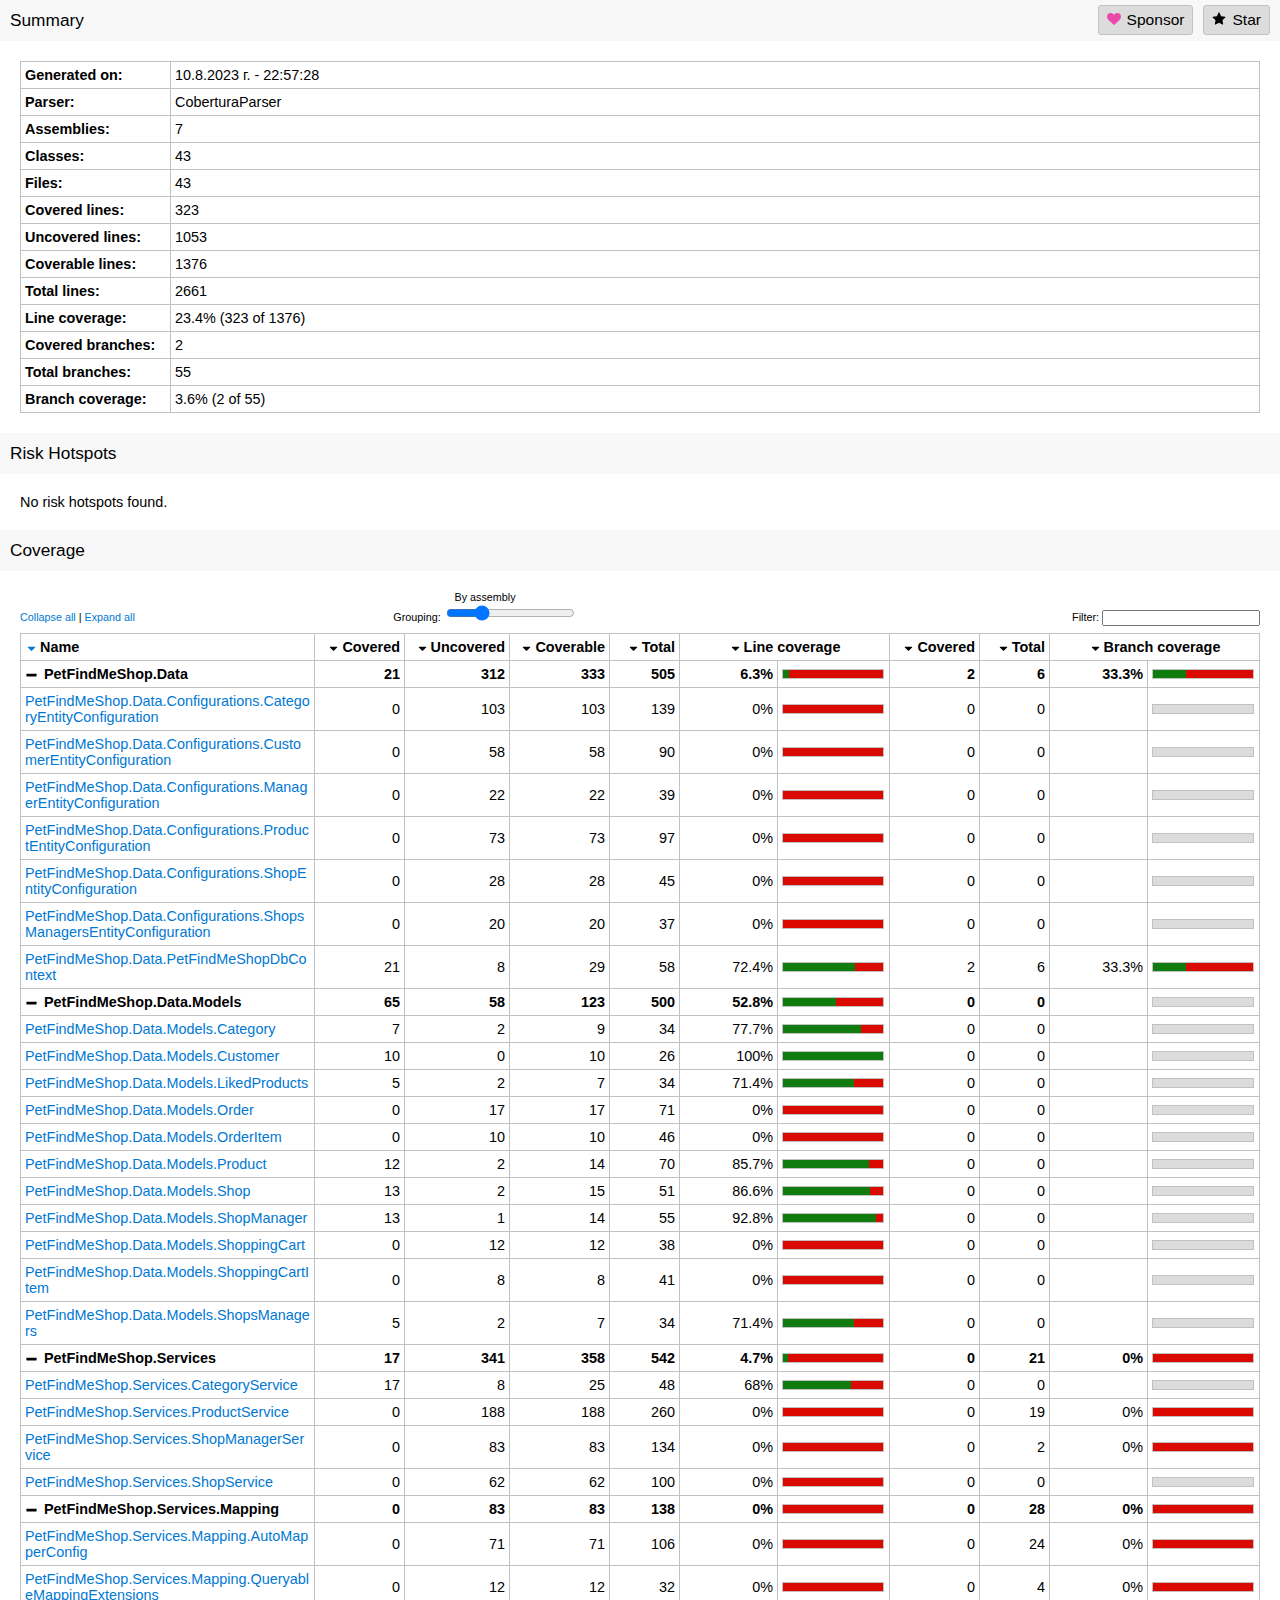
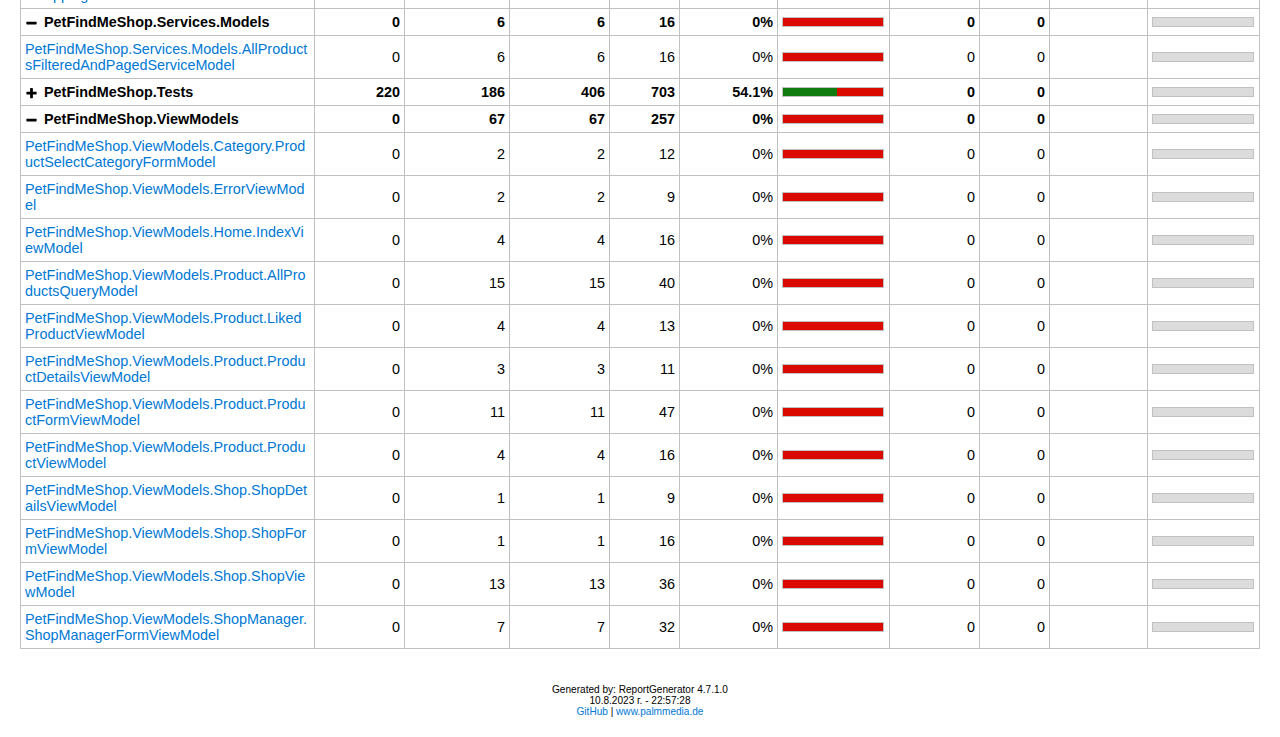
==== commit 7321eff1: "Add ProductService tests for like product, archive and activate" ====
--- a/PetFindMeShop.Tests/bin/Debug/net6.0/fine-code-coverage/coverage-tool-output/index.html
+++ b/PetFindMeShop.Tests/bin/Debug/net6.0/fine-code-coverage/coverage-tool-output/index.html
@@ -390,16 +390,16 @@
 <col />
 </colgroup>
 <tbody>
-<tr><th>Generated on:</th><td>10.8.2023 г. - 20:48:25</td></tr>
+<tr><th>Generated on:</th><td>10.8.2023 г. - 22:57:28</td></tr>
 <tr><th>Parser:</th><td>CoberturaParser</td></tr>
 <tr><th>Assemblies:</th><td>7</td></tr>
 <tr><th>Classes:</th><td>43</td></tr>
 <tr><th>Files:</th><td>43</td></tr>
 <tr><th>Covered lines:</th><td>323</td></tr>
-<tr><th>Uncovered lines:</th><td>1037</td></tr>
-<tr><th>Coverable lines:</th><td>1360</td></tr>
-<tr><th>Total lines:</th><td>2631</td></tr>
-<tr><th>Line coverage:</th><td>23.7% (323 of 1360)</td></tr>
+<tr><th>Uncovered lines:</th><td>1053</td></tr>
+<tr><th>Coverable lines:</th><td>1376</td></tr>
+<tr><th>Total lines:</th><td>2661</td></tr>
+<tr><th>Line coverage:</th><td>23.4% (323 of 1376)</td></tr>
 <tr><th>Covered branches:</th><td>2</td></tr>
 <tr><th>Total branches:</th><td>55</td></tr>
 <tr><th>Branch coverage:</th><td>3.6% (2 of 55)</td></tr>
@@ -457,13 +457,13 @@
 <tr><td><a href="PetFindMeShop.Services.Mapping_QueryableMappingExtensions.html">PetFindMeShop.Services.Mapping.QueryableMappingExtensions</a></td><td class="right">0</td><td class="right">12</td><td class="right">12</td><td class="right">32</td><td title="LineCoverage: 0/12" class="right">0%</td><td><table class="coverage"><tr><td class="red covered100">&nbsp;</td></tr></table></td><td class="right">0</td><td class="right">4</td><td class="right" title="0/4">0%</td><td><table class="coverage"><tr><td class="red covered100">&nbsp;</td></tr></table></td></tr>
 <tr><th>PetFindMeShop.Services.Models</th><th class="right">0</th><th class="right">6</th><th class="right">6</th><th class="right">16</th><th title="LineCoverage: 0/6" class="right">0%</th><th><table class="coverage"><tr><td class="red covered100">&nbsp;</td></tr></table></th><th class="right">0</th><th class="right">0</th><th class="right" title="-"></th><th><table class="coverage"><tr><td class="gray covered100">&nbsp;</td></tr></table></th></tr>
 <tr><td><a href="PetFindMeShop.Services.Models_AllProductsFilteredAndPagedServiceModel.html">PetFindMeShop.Services.Models.AllProductsFilteredAndPagedServiceModel</a></td><td class="right">0</td><td class="right">6</td><td class="right">6</td><td class="right">16</td><td title="LineCoverage: 0/6" class="right">0%</td><td><table class="coverage"><tr><td class="red covered100">&nbsp;</td></tr></table></td><td class="right">0</td><td class="right">0</td><td class="right" title="-"></td><td><table class="coverage"><tr><td class="gray covered100">&nbsp;</td></tr></table></td></tr>
-<tr><th>PetFindMeShop.Tests</th><th class="right">220</th><th class="right">170</th><th class="right">390</th><th class="right">673</th><th title="LineCoverage: 220/390" class="right">56.4%</th><th><table class="coverage"><tr><td class="green covered56">&nbsp;</td><td class="red covered44">&nbsp;</td></tr></table></th><th class="right">0</th><th class="right">0</th><th class="right" title="-"></th><th><table class="coverage"><tr><td class="gray covered100">&nbsp;</td></tr></table></th></tr>
+<tr><th>PetFindMeShop.Tests</th><th class="right">220</th><th class="right">186</th><th class="right">406</th><th class="right">703</th><th title="LineCoverage: 220/406" class="right">54.1%</th><th><table class="coverage"><tr><td class="green covered54">&nbsp;</td><td class="red covered46">&nbsp;</td></tr></table></th><th class="right">0</th><th class="right">0</th><th class="right" title="-"></th><th><table class="coverage"><tr><td class="gray covered100">&nbsp;</td></tr></table></th></tr>
 <tr><td><a href="PetFindMeShop.Tests_AutoGeneratedProgram.html">AutoGeneratedProgram</a></td><td class="right">0</td><td class="right">1</td><td class="right">1</td><td class="right">4</td><td title="LineCoverage: 0/1" class="right">0%</td><td><table class="coverage"><tr><td class="red covered100">&nbsp;</td></tr></table></td><td class="right">0</td><td class="right">0</td><td class="right" title="-"></td><td><table class="coverage"><tr><td class="gray covered100">&nbsp;</td></tr></table></td></tr>
 <tr><td><a href="PetFindMeShop.Tests_CategoryServiceTests.html">PetFindMeShop.Tests.CategoryServiceTests</a></td><td class="right">26</td><td class="right">0</td><td class="right">26</td><td class="right">61</td><td title="LineCoverage: 26/26" class="right">100%</td><td><table class="coverage"><tr><td class="green covered100">&nbsp;</td></tr></table></td><td class="right">0</td><td class="right">0</td><td class="right" title="-"></td><td><table class="coverage"><tr><td class="gray covered100">&nbsp;</td></tr></table></td></tr>
 <tr><td><a href="PetFindMeShop.Tests_DatabaseSeeder.html">PetFindMeShop.Tests.DatabaseSeeder</a></td><td class="right">173</td><td class="right">0</td><td class="right">173</td><td class="right">237</td><td title="LineCoverage: 173/173" class="right">100%</td><td><table class="coverage"><tr><td class="green covered100">&nbsp;</td></tr></table></td><td class="right">0</td><td class="right">0</td><td class="right" title="-"></td><td><table class="coverage"><tr><td class="gray covered100">&nbsp;</td></tr></table></td></tr>
-<tr><td><a href="PetFindMeShop.Tests_ProductServiceTests.html">PetFindMeShop.Tests.ProductServiceTests</a></td><td class="right">7</td><td class="right">83</td><td class="right">90</td><td class="right">159</td><td title="LineCoverage: 7/90" class="right">7.7%</td><td><table class="coverage"><tr><td class="green covered8">&nbsp;</td><td class="red covered92">&nbsp;</td></tr></table></td><td class="right">0</td><td class="right">0</td><td class="right" title="-"></td><td><table class="coverage"><tr><td class="gray covered100">&nbsp;</td></tr></table></td></tr>
+<tr><td><a href="PetFindMeShop.Tests_ProductServiceTests.html">PetFindMeShop.Tests.ProductServiceTests</a></td><td class="right">7</td><td class="right">112</td><td class="right">119</td><td class="right">210</td><td title="LineCoverage: 7/119" class="right">5.8%</td><td><table class="coverage"><tr><td class="green covered6">&nbsp;</td><td class="red covered94">&nbsp;</td></tr></table></td><td class="right">0</td><td class="right">0</td><td class="right" title="-"></td><td><table class="coverage"><tr><td class="gray covered100">&nbsp;</td></tr></table></td></tr>
 <tr><td><a href="PetFindMeShop.Tests_ShopManagerServiceTests.html">PetFindMeShop.Tests.ShopManagerServiceTests</a></td><td class="right">7</td><td class="right">53</td><td class="right">60</td><td class="right">125</td><td title="LineCoverage: 7/60" class="right">11.6%</td><td><table class="coverage"><tr><td class="green covered12">&nbsp;</td><td class="red covered88">&nbsp;</td></tr></table></td><td class="right">0</td><td class="right">0</td><td class="right" title="-"></td><td><table class="coverage"><tr><td class="gray covered100">&nbsp;</td></tr></table></td></tr>
-<tr><td><a href="PetFindMeShop.Tests_ShopServiceTests.html">PetFindMeShop.Tests.ShopServiceTests</a></td><td class="right">7</td><td class="right">33</td><td class="right">40</td><td class="right">87</td><td title="LineCoverage: 7/40" class="right">17.5%</td><td><table class="coverage"><tr><td class="green covered18">&nbsp;</td><td class="red covered82">&nbsp;</td></tr></table></td><td class="right">0</td><td class="right">0</td><td class="right" title="-"></td><td><table class="coverage"><tr><td class="gray covered100">&nbsp;</td></tr></table></td></tr>
+<tr><td><a href="PetFindMeShop.Tests_ShopServiceTests.html">PetFindMeShop.Tests.ShopServiceTests</a></td><td class="right">7</td><td class="right">20</td><td class="right">27</td><td class="right">66</td><td title="LineCoverage: 7/27" class="right">25.9%</td><td><table class="coverage"><tr><td class="green covered26">&nbsp;</td><td class="red covered74">&nbsp;</td></tr></table></td><td class="right">0</td><td class="right">0</td><td class="right" title="-"></td><td><table class="coverage"><tr><td class="gray covered100">&nbsp;</td></tr></table></td></tr>
 <tr><th>PetFindMeShop.ViewModels</th><th class="right">0</th><th class="right">67</th><th class="right">67</th><th class="right">257</th><th title="LineCoverage: 0/67" class="right">0%</th><th><table class="coverage"><tr><td class="red covered100">&nbsp;</td></tr></table></th><th class="right">0</th><th class="right">0</th><th class="right" title="-"></th><th><table class="coverage"><tr><td class="gray covered100">&nbsp;</td></tr></table></th></tr>
 <tr><td><a href="PetFindMeShop.ViewModels_ProductSelectCategoryFormModel.html">PetFindMeShop.ViewModels.Category.ProductSelectCategoryFormModel</a></td><td class="right">0</td><td class="right">2</td><td class="right">2</td><td class="right">12</td><td title="LineCoverage: 0/2" class="right">0%</td><td><table class="coverage"><tr><td class="red covered100">&nbsp;</td></tr></table></td><td class="right">0</td><td class="right">0</td><td class="right" title="-"></td><td><table class="coverage"><tr><td class="gray covered100">&nbsp;</td></tr></table></td></tr>
 <tr><td><a href="PetFindMeShop.ViewModels_ErrorViewModel.html">PetFindMeShop.ViewModels.ErrorViewModel</a></td><td class="right">0</td><td class="right">2</td><td class="right">2</td><td class="right">9</td><td title="LineCoverage: 0/2" class="right">0%</td><td><table class="coverage"><tr><td class="red covered100">&nbsp;</td></tr></table></td><td class="right">0</td><td class="right">0</td><td class="right" title="-"></td><td><table class="coverage"><tr><td class="gray covered100">&nbsp;</td></tr></table></td></tr>
@@ -480,7 +480,7 @@
 </tbody>
 </table>
 </coverage-info>
-<div class="footer">Generated by: ReportGenerator 4.7.1.0<br />10.8.2023 г. - 20:48:25<br /><a href="https://github.com/danielpalme/ReportGenerator">GitHub</a> | <a href="http://www.palmmedia.de">www.palmmedia.de</a></div></div></div>
+<div class="footer">Generated by: ReportGenerator 4.7.1.0<br />10.8.2023 г. - 22:57:28<br /><a href="https://github.com/danielpalme/ReportGenerator">GitHub</a> | <a href="http://www.palmmedia.de">www.palmmedia.de</a></div></div></div>
 <script type="text/javascript">/* <![CDATA[ */ /* Chartist.js 0.11.0
  * Copyright © 2017 Gion Kunz
  * Free to use under either the WTFPL license or the MIT license.
@@ -755,9 +755,9 @@
       { "name": "AutoGeneratedProgram", "rp": "PetFindMeShop.Tests_AutoGeneratedProgram.html", "cl": 0, "ucl": 1, "cal": 1, "tl": 4, "ct": "LineCoverage", "mc": "-", "cb": 0, "tb": 0, "lch": [], "bch": [], "hc": [] },
       { "name": "PetFindMeShop.Tests.CategoryServiceTests", "rp": "PetFindMeShop.Tests_CategoryServiceTests.html", "cl": 26, "ucl": 0, "cal": 26, "tl": 61, "ct": "LineCoverage", "mc": "-", "cb": 0, "tb": 0, "lch": [], "bch": [], "hc": [] },
       { "name": "PetFindMeShop.Tests.DatabaseSeeder", "rp": "PetFindMeShop.Tests_DatabaseSeeder.html", "cl": 173, "ucl": 0, "cal": 173, "tl": 237, "ct": "LineCoverage", "mc": "-", "cb": 0, "tb": 0, "lch": [], "bch": [], "hc": [] },
-      { "name": "PetFindMeShop.Tests.ProductServiceTests", "rp": "PetFindMeShop.Tests_ProductServiceTests.html", "cl": 7, "ucl": 83, "cal": 90, "tl": 159, "ct": "LineCoverage", "mc": "-", "cb": 0, "tb": 0, "lch": [], "bch": [], "hc": [] },
+      { "name": "PetFindMeShop.Tests.ProductServiceTests", "rp": "PetFindMeShop.Tests_ProductServiceTests.html", "cl": 7, "ucl": 112, "cal": 119, "tl": 210, "ct": "LineCoverage", "mc": "-", "cb": 0, "tb": 0, "lch": [], "bch": [], "hc": [] },
       { "name": "PetFindMeShop.Tests.ShopManagerServiceTests", "rp": "PetFindMeShop.Tests_ShopManagerServiceTests.html", "cl": 7, "ucl": 53, "cal": 60, "tl": 125, "ct": "LineCoverage", "mc": "-", "cb": 0, "tb": 0, "lch": [], "bch": [], "hc": [] },
-      { "name": "PetFindMeShop.Tests.ShopServiceTests", "rp": "PetFindMeShop.Tests_ShopServiceTests.html", "cl": 7, "ucl": 33, "cal": 40, "tl": 87, "ct": "LineCoverage", "mc": "-", "cb": 0, "tb": 0, "lch": [], "bch": [], "hc": [] },
+      { "name": "PetFindMeShop.Tests.ShopServiceTests", "rp": "PetFindMeShop.Tests_ShopServiceTests.html", "cl": 7, "ucl": 20, "cal": 27, "tl": 66, "ct": "LineCoverage", "mc": "-", "cb": 0, "tb": 0, "lch": [], "bch": [], "hc": [] },
     ]},
   {
     "name": "PetFindMeShop.ViewModels",
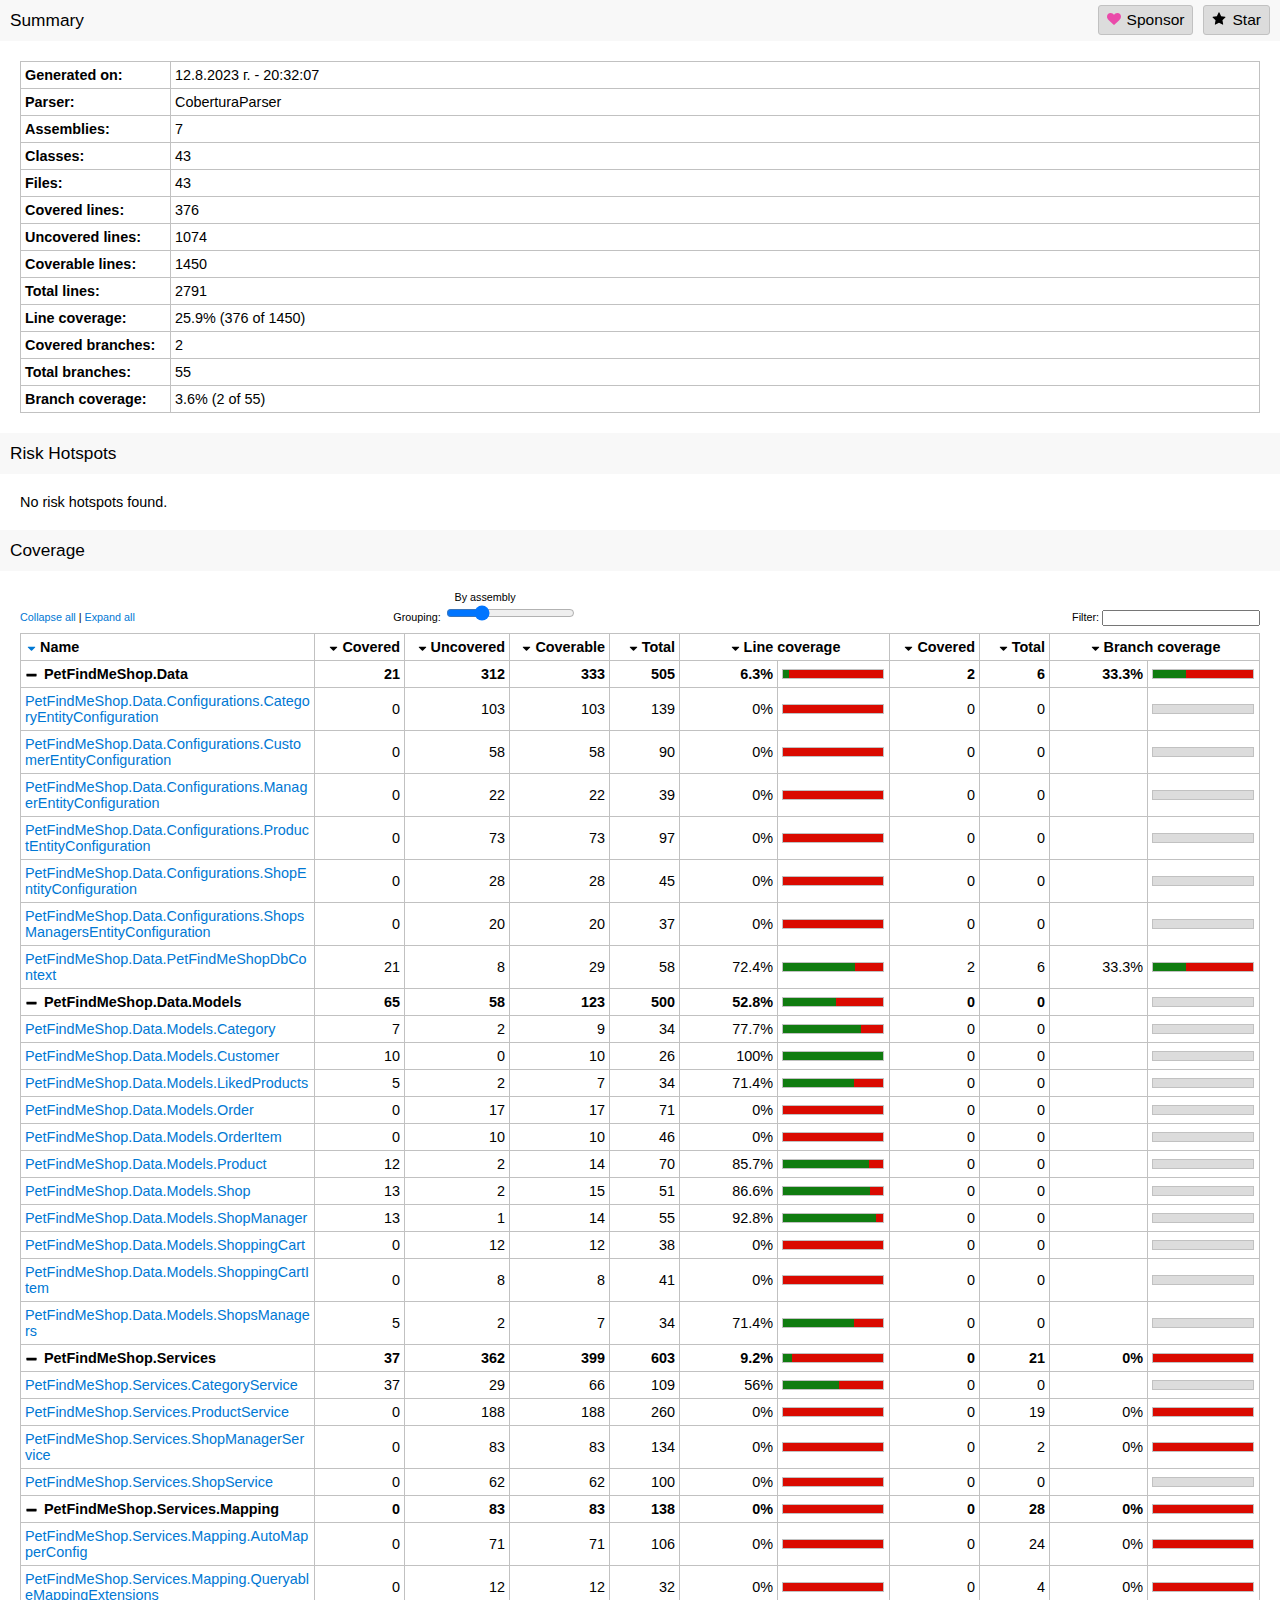
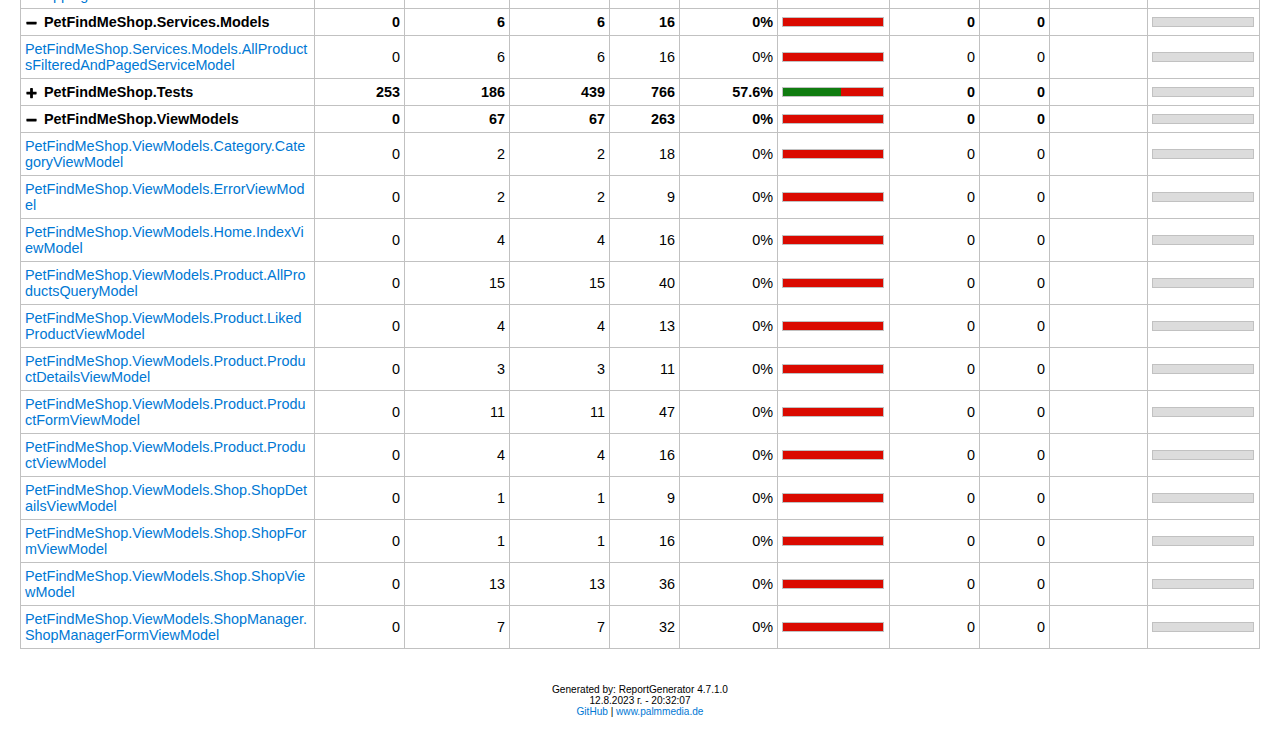
==== commit 39053f6f: "Remove links from login page" ====
--- a/PetFindMeShop.Tests/bin/Debug/net6.0/fine-code-coverage/coverage-tool-output/index.html
+++ b/PetFindMeShop.Tests/bin/Debug/net6.0/fine-code-coverage/coverage-tool-output/index.html
@@ -390,16 +390,16 @@
 <col />
 </colgroup>
 <tbody>
-<tr><th>Generated on:</th><td>10.8.2023 г. - 22:57:28</td></tr>
+<tr><th>Generated on:</th><td>12.8.2023 г. - 20:32:07</td></tr>
 <tr><th>Parser:</th><td>CoberturaParser</td></tr>
 <tr><th>Assemblies:</th><td>7</td></tr>
 <tr><th>Classes:</th><td>43</td></tr>
 <tr><th>Files:</th><td>43</td></tr>
-<tr><th>Covered lines:</th><td>323</td></tr>
-<tr><th>Uncovered lines:</th><td>1053</td></tr>
-<tr><th>Coverable lines:</th><td>1376</td></tr>
-<tr><th>Total lines:</th><td>2661</td></tr>
-<tr><th>Line coverage:</th><td>23.4% (323 of 1376)</td></tr>
+<tr><th>Covered lines:</th><td>376</td></tr>
+<tr><th>Uncovered lines:</th><td>1074</td></tr>
+<tr><th>Coverable lines:</th><td>1450</td></tr>
+<tr><th>Total lines:</th><td>2791</td></tr>
+<tr><th>Line coverage:</th><td>25.9% (376 of 1450)</td></tr>
 <tr><th>Covered branches:</th><td>2</td></tr>
 <tr><th>Total branches:</th><td>55</td></tr>
 <tr><th>Branch coverage:</th><td>3.6% (2 of 55)</td></tr>
@@ -447,8 +447,8 @@
 <tr><td><a href="PetFindMeShop.Data.Models_ShoppingCart.html">PetFindMeShop.Data.Models.ShoppingCart</a></td><td class="right">0</td><td class="right">12</td><td class="right">12</td><td class="right">38</td><td title="LineCoverage: 0/12" class="right">0%</td><td><table class="coverage"><tr><td class="red covered100">&nbsp;</td></tr></table></td><td class="right">0</td><td class="right">0</td><td class="right" title="-"></td><td><table class="coverage"><tr><td class="gray covered100">&nbsp;</td></tr></table></td></tr>
 <tr><td><a href="PetFindMeShop.Data.Models_ShoppingCartItem.html">PetFindMeShop.Data.Models.ShoppingCartItem</a></td><td class="right">0</td><td class="right">8</td><td class="right">8</td><td class="right">41</td><td title="LineCoverage: 0/8" class="right">0%</td><td><table class="coverage"><tr><td class="red covered100">&nbsp;</td></tr></table></td><td class="right">0</td><td class="right">0</td><td class="right" title="-"></td><td><table class="coverage"><tr><td class="gray covered100">&nbsp;</td></tr></table></td></tr>
 <tr><td><a href="PetFindMeShop.Data.Models_ShopsManagers.html">PetFindMeShop.Data.Models.ShopsManagers</a></td><td class="right">5</td><td class="right">2</td><td class="right">7</td><td class="right">34</td><td title="LineCoverage: 5/7" class="right">71.4%</td><td><table class="coverage"><tr><td class="green covered71">&nbsp;</td><td class="red covered29">&nbsp;</td></tr></table></td><td class="right">0</td><td class="right">0</td><td class="right" title="-"></td><td><table class="coverage"><tr><td class="gray covered100">&nbsp;</td></tr></table></td></tr>
-<tr><th>PetFindMeShop.Services</th><th class="right">17</th><th class="right">341</th><th class="right">358</th><th class="right">542</th><th title="LineCoverage: 17/358" class="right">4.7%</th><th><table class="coverage"><tr><td class="green covered5">&nbsp;</td><td class="red covered95">&nbsp;</td></tr></table></th><th class="right">0</th><th class="right">21</th><th class="right" title="0/21">0%</th><th><table class="coverage"><tr><td class="red covered100">&nbsp;</td></tr></table></th></tr>
-<tr><td><a href="PetFindMeShop.Services_CategoryService.html">PetFindMeShop.Services.CategoryService</a></td><td class="right">17</td><td class="right">8</td><td class="right">25</td><td class="right">48</td><td title="LineCoverage: 17/25" class="right">68%</td><td><table class="coverage"><tr><td class="green covered68">&nbsp;</td><td class="red covered32">&nbsp;</td></tr></table></td><td class="right">0</td><td class="right">0</td><td class="right" title="-"></td><td><table class="coverage"><tr><td class="gray covered100">&nbsp;</td></tr></table></td></tr>
+<tr><th>PetFindMeShop.Services</th><th class="right">37</th><th class="right">362</th><th class="right">399</th><th class="right">603</th><th title="LineCoverage: 37/399" class="right">9.2%</th><th><table class="coverage"><tr><td class="green covered9">&nbsp;</td><td class="red covered91">&nbsp;</td></tr></table></th><th class="right">0</th><th class="right">21</th><th class="right" title="0/21">0%</th><th><table class="coverage"><tr><td class="red covered100">&nbsp;</td></tr></table></th></tr>
+<tr><td><a href="PetFindMeShop.Services_CategoryService.html">PetFindMeShop.Services.CategoryService</a></td><td class="right">37</td><td class="right">29</td><td class="right">66</td><td class="right">109</td><td title="LineCoverage: 37/66" class="right">56%</td><td><table class="coverage"><tr><td class="green covered56">&nbsp;</td><td class="red covered44">&nbsp;</td></tr></table></td><td class="right">0</td><td class="right">0</td><td class="right" title="-"></td><td><table class="coverage"><tr><td class="gray covered100">&nbsp;</td></tr></table></td></tr>
 <tr><td><a href="PetFindMeShop.Services_ProductService.html">PetFindMeShop.Services.ProductService</a></td><td class="right">0</td><td class="right">188</td><td class="right">188</td><td class="right">260</td><td title="LineCoverage: 0/188" class="right">0%</td><td><table class="coverage"><tr><td class="red covered100">&nbsp;</td></tr></table></td><td class="right">0</td><td class="right">19</td><td class="right" title="0/19">0%</td><td><table class="coverage"><tr><td class="red covered100">&nbsp;</td></tr></table></td></tr>
 <tr><td><a href="PetFindMeShop.Services_ShopManagerService.html">PetFindMeShop.Services.ShopManagerService</a></td><td class="right">0</td><td class="right">83</td><td class="right">83</td><td class="right">134</td><td title="LineCoverage: 0/83" class="right">0%</td><td><table class="coverage"><tr><td class="red covered100">&nbsp;</td></tr></table></td><td class="right">0</td><td class="right">2</td><td class="right" title="0/2">0%</td><td><table class="coverage"><tr><td class="red covered100">&nbsp;</td></tr></table></td></tr>
 <tr><td><a href="PetFindMeShop.Services_ShopService.html">PetFindMeShop.Services.ShopService</a></td><td class="right">0</td><td class="right">62</td><td class="right">62</td><td class="right">100</td><td title="LineCoverage: 0/62" class="right">0%</td><td><table class="coverage"><tr><td class="red covered100">&nbsp;</td></tr></table></td><td class="right">0</td><td class="right">0</td><td class="right" title="-"></td><td><table class="coverage"><tr><td class="gray covered100">&nbsp;</td></tr></table></td></tr>
@@ -457,15 +457,15 @@
 <tr><td><a href="PetFindMeShop.Services.Mapping_QueryableMappingExtensions.html">PetFindMeShop.Services.Mapping.QueryableMappingExtensions</a></td><td class="right">0</td><td class="right">12</td><td class="right">12</td><td class="right">32</td><td title="LineCoverage: 0/12" class="right">0%</td><td><table class="coverage"><tr><td class="red covered100">&nbsp;</td></tr></table></td><td class="right">0</td><td class="right">4</td><td class="right" title="0/4">0%</td><td><table class="coverage"><tr><td class="red covered100">&nbsp;</td></tr></table></td></tr>
 <tr><th>PetFindMeShop.Services.Models</th><th class="right">0</th><th class="right">6</th><th class="right">6</th><th class="right">16</th><th title="LineCoverage: 0/6" class="right">0%</th><th><table class="coverage"><tr><td class="red covered100">&nbsp;</td></tr></table></th><th class="right">0</th><th class="right">0</th><th class="right" title="-"></th><th><table class="coverage"><tr><td class="gray covered100">&nbsp;</td></tr></table></th></tr>
 <tr><td><a href="PetFindMeShop.Services.Models_AllProductsFilteredAndPagedServiceModel.html">PetFindMeShop.Services.Models.AllProductsFilteredAndPagedServiceModel</a></td><td class="right">0</td><td class="right">6</td><td class="right">6</td><td class="right">16</td><td title="LineCoverage: 0/6" class="right">0%</td><td><table class="coverage"><tr><td class="red covered100">&nbsp;</td></tr></table></td><td class="right">0</td><td class="right">0</td><td class="right" title="-"></td><td><table class="coverage"><tr><td class="gray covered100">&nbsp;</td></tr></table></td></tr>
-<tr><th>PetFindMeShop.Tests</th><th class="right">220</th><th class="right">186</th><th class="right">406</th><th class="right">703</th><th title="LineCoverage: 220/406" class="right">54.1%</th><th><table class="coverage"><tr><td class="green covered54">&nbsp;</td><td class="red covered46">&nbsp;</td></tr></table></th><th class="right">0</th><th class="right">0</th><th class="right" title="-"></th><th><table class="coverage"><tr><td class="gray covered100">&nbsp;</td></tr></table></th></tr>
+<tr><th>PetFindMeShop.Tests</th><th class="right">253</th><th class="right">186</th><th class="right">439</th><th class="right">766</th><th title="LineCoverage: 253/439" class="right">57.6%</th><th><table class="coverage"><tr><td class="green covered58">&nbsp;</td><td class="red covered42">&nbsp;</td></tr></table></th><th class="right">0</th><th class="right">0</th><th class="right" title="-"></th><th><table class="coverage"><tr><td class="gray covered100">&nbsp;</td></tr></table></th></tr>
 <tr><td><a href="PetFindMeShop.Tests_AutoGeneratedProgram.html">AutoGeneratedProgram</a></td><td class="right">0</td><td class="right">1</td><td class="right">1</td><td class="right">4</td><td title="LineCoverage: 0/1" class="right">0%</td><td><table class="coverage"><tr><td class="red covered100">&nbsp;</td></tr></table></td><td class="right">0</td><td class="right">0</td><td class="right" title="-"></td><td><table class="coverage"><tr><td class="gray covered100">&nbsp;</td></tr></table></td></tr>
-<tr><td><a href="PetFindMeShop.Tests_CategoryServiceTests.html">PetFindMeShop.Tests.CategoryServiceTests</a></td><td class="right">26</td><td class="right">0</td><td class="right">26</td><td class="right">61</td><td title="LineCoverage: 26/26" class="right">100%</td><td><table class="coverage"><tr><td class="green covered100">&nbsp;</td></tr></table></td><td class="right">0</td><td class="right">0</td><td class="right" title="-"></td><td><table class="coverage"><tr><td class="gray covered100">&nbsp;</td></tr></table></td></tr>
+<tr><td><a href="PetFindMeShop.Tests_CategoryServiceTests.html">PetFindMeShop.Tests.CategoryServiceTests</a></td><td class="right">59</td><td class="right">0</td><td class="right">59</td><td class="right">124</td><td title="LineCoverage: 59/59" class="right">100%</td><td><table class="coverage"><tr><td class="green covered100">&nbsp;</td></tr></table></td><td class="right">0</td><td class="right">0</td><td class="right" title="-"></td><td><table class="coverage"><tr><td class="gray covered100">&nbsp;</td></tr></table></td></tr>
 <tr><td><a href="PetFindMeShop.Tests_DatabaseSeeder.html">PetFindMeShop.Tests.DatabaseSeeder</a></td><td class="right">173</td><td class="right">0</td><td class="right">173</td><td class="right">237</td><td title="LineCoverage: 173/173" class="right">100%</td><td><table class="coverage"><tr><td class="green covered100">&nbsp;</td></tr></table></td><td class="right">0</td><td class="right">0</td><td class="right" title="-"></td><td><table class="coverage"><tr><td class="gray covered100">&nbsp;</td></tr></table></td></tr>
 <tr><td><a href="PetFindMeShop.Tests_ProductServiceTests.html">PetFindMeShop.Tests.ProductServiceTests</a></td><td class="right">7</td><td class="right">112</td><td class="right">119</td><td class="right">210</td><td title="LineCoverage: 7/119" class="right">5.8%</td><td><table class="coverage"><tr><td class="green covered6">&nbsp;</td><td class="red covered94">&nbsp;</td></tr></table></td><td class="right">0</td><td class="right">0</td><td class="right" title="-"></td><td><table class="coverage"><tr><td class="gray covered100">&nbsp;</td></tr></table></td></tr>
 <tr><td><a href="PetFindMeShop.Tests_ShopManagerServiceTests.html">PetFindMeShop.Tests.ShopManagerServiceTests</a></td><td class="right">7</td><td class="right">53</td><td class="right">60</td><td class="right">125</td><td title="LineCoverage: 7/60" class="right">11.6%</td><td><table class="coverage"><tr><td class="green covered12">&nbsp;</td><td class="red covered88">&nbsp;</td></tr></table></td><td class="right">0</td><td class="right">0</td><td class="right" title="-"></td><td><table class="coverage"><tr><td class="gray covered100">&nbsp;</td></tr></table></td></tr>
 <tr><td><a href="PetFindMeShop.Tests_ShopServiceTests.html">PetFindMeShop.Tests.ShopServiceTests</a></td><td class="right">7</td><td class="right">20</td><td class="right">27</td><td class="right">66</td><td title="LineCoverage: 7/27" class="right">25.9%</td><td><table class="coverage"><tr><td class="green covered26">&nbsp;</td><td class="red covered74">&nbsp;</td></tr></table></td><td class="right">0</td><td class="right">0</td><td class="right" title="-"></td><td><table class="coverage"><tr><td class="gray covered100">&nbsp;</td></tr></table></td></tr>
-<tr><th>PetFindMeShop.ViewModels</th><th class="right">0</th><th class="right">67</th><th class="right">67</th><th class="right">257</th><th title="LineCoverage: 0/67" class="right">0%</th><th><table class="coverage"><tr><td class="red covered100">&nbsp;</td></tr></table></th><th class="right">0</th><th class="right">0</th><th class="right" title="-"></th><th><table class="coverage"><tr><td class="gray covered100">&nbsp;</td></tr></table></th></tr>
-<tr><td><a href="PetFindMeShop.ViewModels_ProductSelectCategoryFormModel.html">PetFindMeShop.ViewModels.Category.ProductSelectCategoryFormModel</a></td><td class="right">0</td><td class="right">2</td><td class="right">2</td><td class="right">12</td><td title="LineCoverage: 0/2" class="right">0%</td><td><table class="coverage"><tr><td class="red covered100">&nbsp;</td></tr></table></td><td class="right">0</td><td class="right">0</td><td class="right" title="-"></td><td><table class="coverage"><tr><td class="gray covered100">&nbsp;</td></tr></table></td></tr>
+<tr><th>PetFindMeShop.ViewModels</th><th class="right">0</th><th class="right">67</th><th class="right">67</th><th class="right">263</th><th title="LineCoverage: 0/67" class="right">0%</th><th><table class="coverage"><tr><td class="red covered100">&nbsp;</td></tr></table></th><th class="right">0</th><th class="right">0</th><th class="right" title="-"></th><th><table class="coverage"><tr><td class="gray covered100">&nbsp;</td></tr></table></th></tr>
+<tr><td><a href="PetFindMeShop.ViewModels_CategoryViewModel.html">PetFindMeShop.ViewModels.Category.CategoryViewModel</a></td><td class="right">0</td><td class="right">2</td><td class="right">2</td><td class="right">18</td><td title="LineCoverage: 0/2" class="right">0%</td><td><table class="coverage"><tr><td class="red covered100">&nbsp;</td></tr></table></td><td class="right">0</td><td class="right">0</td><td class="right" title="-"></td><td><table class="coverage"><tr><td class="gray covered100">&nbsp;</td></tr></table></td></tr>
 <tr><td><a href="PetFindMeShop.ViewModels_ErrorViewModel.html">PetFindMeShop.ViewModels.ErrorViewModel</a></td><td class="right">0</td><td class="right">2</td><td class="right">2</td><td class="right">9</td><td title="LineCoverage: 0/2" class="right">0%</td><td><table class="coverage"><tr><td class="red covered100">&nbsp;</td></tr></table></td><td class="right">0</td><td class="right">0</td><td class="right" title="-"></td><td><table class="coverage"><tr><td class="gray covered100">&nbsp;</td></tr></table></td></tr>
 <tr><td><a href="PetFindMeShop.ViewModels_IndexViewModel.html">PetFindMeShop.ViewModels.Home.IndexViewModel</a></td><td class="right">0</td><td class="right">4</td><td class="right">4</td><td class="right">16</td><td title="LineCoverage: 0/4" class="right">0%</td><td><table class="coverage"><tr><td class="red covered100">&nbsp;</td></tr></table></td><td class="right">0</td><td class="right">0</td><td class="right" title="-"></td><td><table class="coverage"><tr><td class="gray covered100">&nbsp;</td></tr></table></td></tr>
 <tr><td><a href="PetFindMeShop.ViewModels_AllProductsQueryModel.html">PetFindMeShop.ViewModels.Product.AllProductsQueryModel</a></td><td class="right">0</td><td class="right">15</td><td class="right">15</td><td class="right">40</td><td title="LineCoverage: 0/15" class="right">0%</td><td><table class="coverage"><tr><td class="red covered100">&nbsp;</td></tr></table></td><td class="right">0</td><td class="right">0</td><td class="right" title="-"></td><td><table class="coverage"><tr><td class="gray covered100">&nbsp;</td></tr></table></td></tr>
@@ -480,7 +480,7 @@
 </tbody>
 </table>
 </coverage-info>
-<div class="footer">Generated by: ReportGenerator 4.7.1.0<br />10.8.2023 г. - 22:57:28<br /><a href="https://github.com/danielpalme/ReportGenerator">GitHub</a> | <a href="http://www.palmmedia.de">www.palmmedia.de</a></div></div></div>
+<div class="footer">Generated by: ReportGenerator 4.7.1.0<br />12.8.2023 г. - 20:32:07<br /><a href="https://github.com/danielpalme/ReportGenerator">GitHub</a> | <a href="http://www.palmmedia.de">www.palmmedia.de</a></div></div></div>
 <script type="text/javascript">/* <![CDATA[ */ /* Chartist.js 0.11.0
  * Copyright © 2017 Gion Kunz
  * Free to use under either the WTFPL license or the MIT license.
@@ -733,7 +733,7 @@
   {
     "name": "PetFindMeShop.Services",
     "classes": [
-      { "name": "PetFindMeShop.Services.CategoryService", "rp": "PetFindMeShop.Services_CategoryService.html", "cl": 17, "ucl": 8, "cal": 25, "tl": 48, "ct": "LineCoverage", "mc": "-", "cb": 0, "tb": 0, "lch": [], "bch": [], "hc": [] },
+      { "name": "PetFindMeShop.Services.CategoryService", "rp": "PetFindMeShop.Services_CategoryService.html", "cl": 37, "ucl": 29, "cal": 66, "tl": 109, "ct": "LineCoverage", "mc": "-", "cb": 0, "tb": 0, "lch": [], "bch": [], "hc": [] },
       { "name": "PetFindMeShop.Services.ProductService", "rp": "PetFindMeShop.Services_ProductService.html", "cl": 0, "ucl": 188, "cal": 188, "tl": 260, "ct": "LineCoverage", "mc": "-", "cb": 0, "tb": 19, "lch": [], "bch": [], "hc": [] },
       { "name": "PetFindMeShop.Services.ShopManagerService", "rp": "PetFindMeShop.Services_ShopManagerService.html", "cl": 0, "ucl": 83, "cal": 83, "tl": 134, "ct": "LineCoverage", "mc": "-", "cb": 0, "tb": 2, "lch": [], "bch": [], "hc": [] },
       { "name": "PetFindMeShop.Services.ShopService", "rp": "PetFindMeShop.Services_ShopService.html", "cl": 0, "ucl": 62, "cal": 62, "tl": 100, "ct": "LineCoverage", "mc": "-", "cb": 0, "tb": 0, "lch": [], "bch": [], "hc": [] },
@@ -753,7 +753,7 @@
     "name": "PetFindMeShop.Tests",
     "classes": [
       { "name": "AutoGeneratedProgram", "rp": "PetFindMeShop.Tests_AutoGeneratedProgram.html", "cl": 0, "ucl": 1, "cal": 1, "tl": 4, "ct": "LineCoverage", "mc": "-", "cb": 0, "tb": 0, "lch": [], "bch": [], "hc": [] },
-      { "name": "PetFindMeShop.Tests.CategoryServiceTests", "rp": "PetFindMeShop.Tests_CategoryServiceTests.html", "cl": 26, "ucl": 0, "cal": 26, "tl": 61, "ct": "LineCoverage", "mc": "-", "cb": 0, "tb": 0, "lch": [], "bch": [], "hc": [] },
+      { "name": "PetFindMeShop.Tests.CategoryServiceTests", "rp": "PetFindMeShop.Tests_CategoryServiceTests.html", "cl": 59, "ucl": 0, "cal": 59, "tl": 124, "ct": "LineCoverage", "mc": "-", "cb": 0, "tb": 0, "lch": [], "bch": [], "hc": [] },
       { "name": "PetFindMeShop.Tests.DatabaseSeeder", "rp": "PetFindMeShop.Tests_DatabaseSeeder.html", "cl": 173, "ucl": 0, "cal": 173, "tl": 237, "ct": "LineCoverage", "mc": "-", "cb": 0, "tb": 0, "lch": [], "bch": [], "hc": [] },
       { "name": "PetFindMeShop.Tests.ProductServiceTests", "rp": "PetFindMeShop.Tests_ProductServiceTests.html", "cl": 7, "ucl": 112, "cal": 119, "tl": 210, "ct": "LineCoverage", "mc": "-", "cb": 0, "tb": 0, "lch": [], "bch": [], "hc": [] },
       { "name": "PetFindMeShop.Tests.ShopManagerServiceTests", "rp": "PetFindMeShop.Tests_ShopManagerServiceTests.html", "cl": 7, "ucl": 53, "cal": 60, "tl": 125, "ct": "LineCoverage", "mc": "-", "cb": 0, "tb": 0, "lch": [], "bch": [], "hc": [] },
@@ -762,7 +762,7 @@
   {
     "name": "PetFindMeShop.ViewModels",
     "classes": [
-      { "name": "PetFindMeShop.ViewModels.Category.ProductSelectCategoryFormModel", "rp": "PetFindMeShop.ViewModels_ProductSelectCategoryFormModel.html", "cl": 0, "ucl": 2, "cal": 2, "tl": 12, "ct": "LineCoverage", "mc": "-", "cb": 0, "tb": 0, "lch": [], "bch": [], "hc": [] },
+      { "name": "PetFindMeShop.ViewModels.Category.CategoryViewModel", "rp": "PetFindMeShop.ViewModels_CategoryViewModel.html", "cl": 0, "ucl": 2, "cal": 2, "tl": 18, "ct": "LineCoverage", "mc": "-", "cb": 0, "tb": 0, "lch": [], "bch": [], "hc": [] },
       { "name": "PetFindMeShop.ViewModels.ErrorViewModel", "rp": "PetFindMeShop.ViewModels_ErrorViewModel.html", "cl": 0, "ucl": 2, "cal": 2, "tl": 9, "ct": "LineCoverage", "mc": "-", "cb": 0, "tb": 0, "lch": [], "bch": [], "hc": [] },
       { "name": "PetFindMeShop.ViewModels.Home.IndexViewModel", "rp": "PetFindMeShop.ViewModels_IndexViewModel.html", "cl": 0, "ucl": 4, "cal": 4, "tl": 16, "ct": "LineCoverage", "mc": "-", "cb": 0, "tb": 0, "lch": [], "bch": [], "hc": [] },
       { "name": "PetFindMeShop.ViewModels.Product.AllProductsQueryModel", "rp": "PetFindMeShop.ViewModels_AllProductsQueryModel.html", "cl": 0, "ucl": 15, "cal": 15, "tl": 40, "ct": "LineCoverage", "mc": "-", "cb": 0, "tb": 0, "lch": [], "bch": [], "hc": [] },
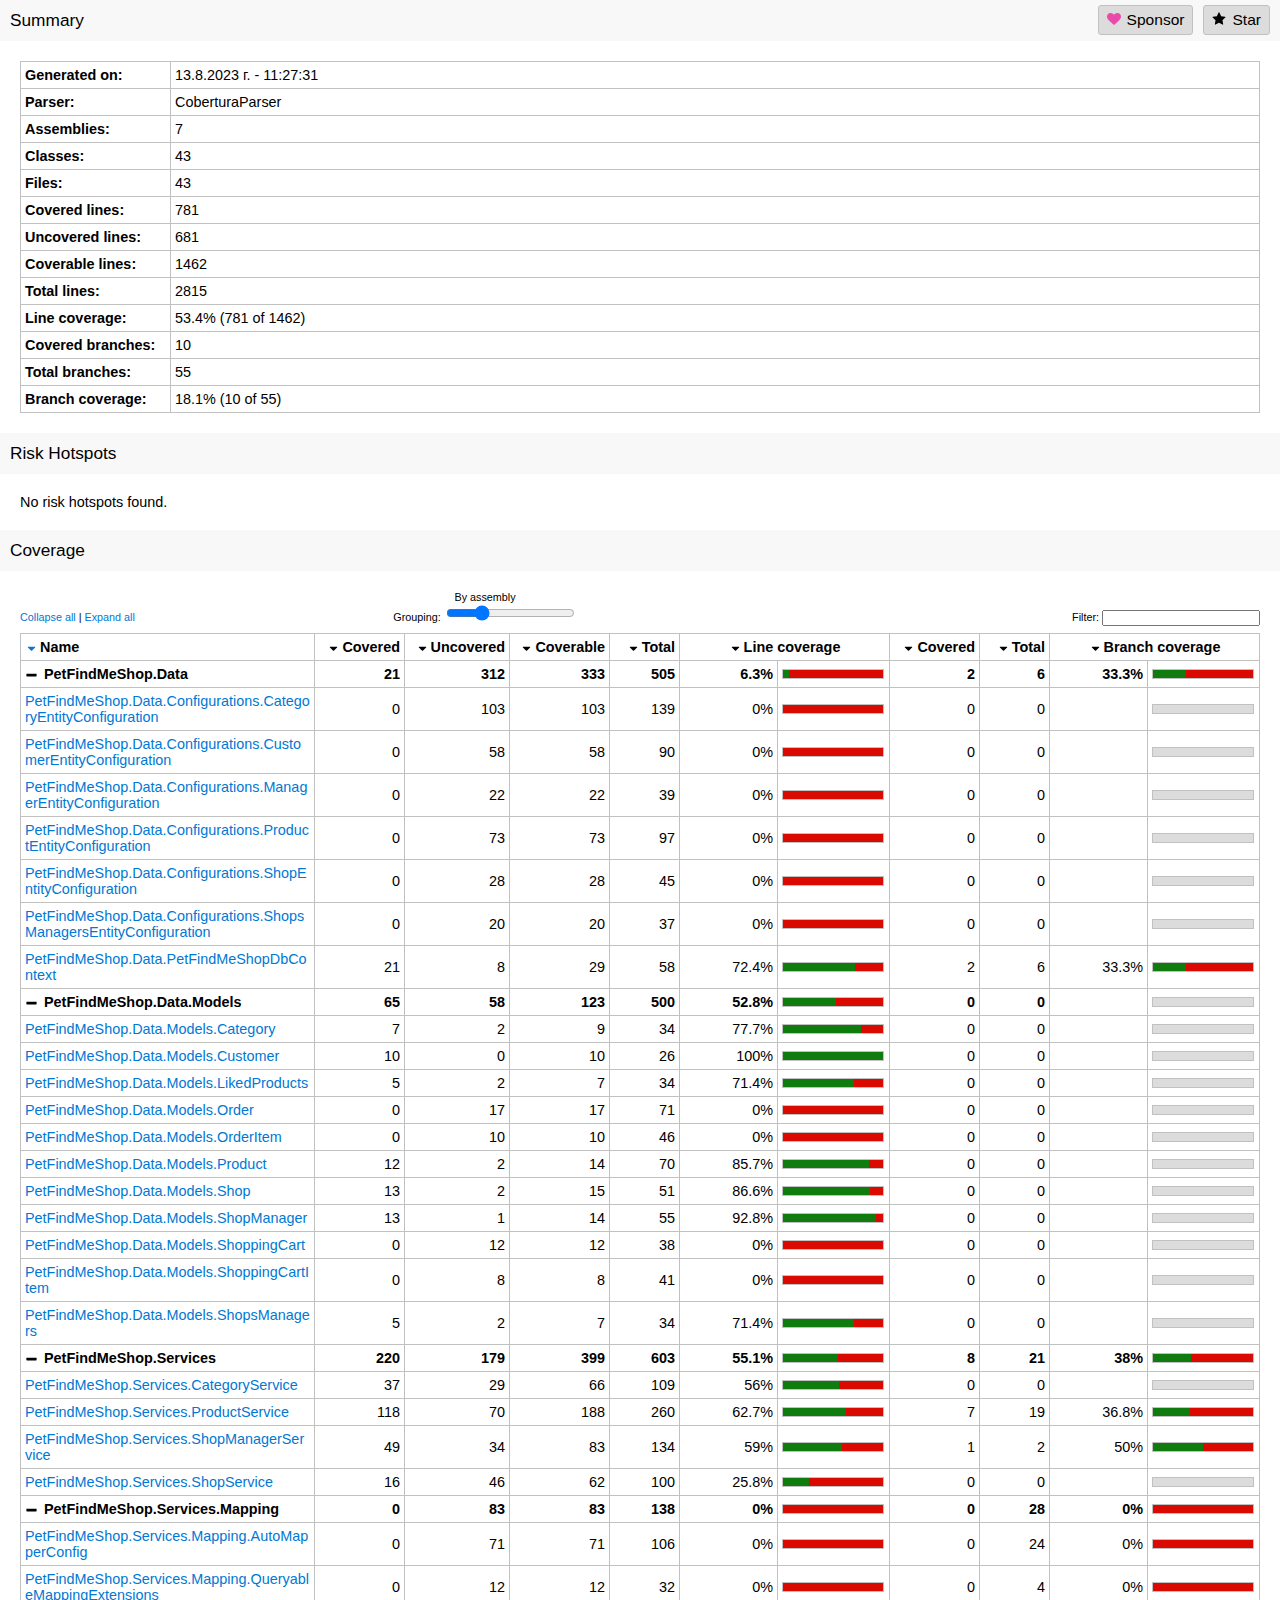
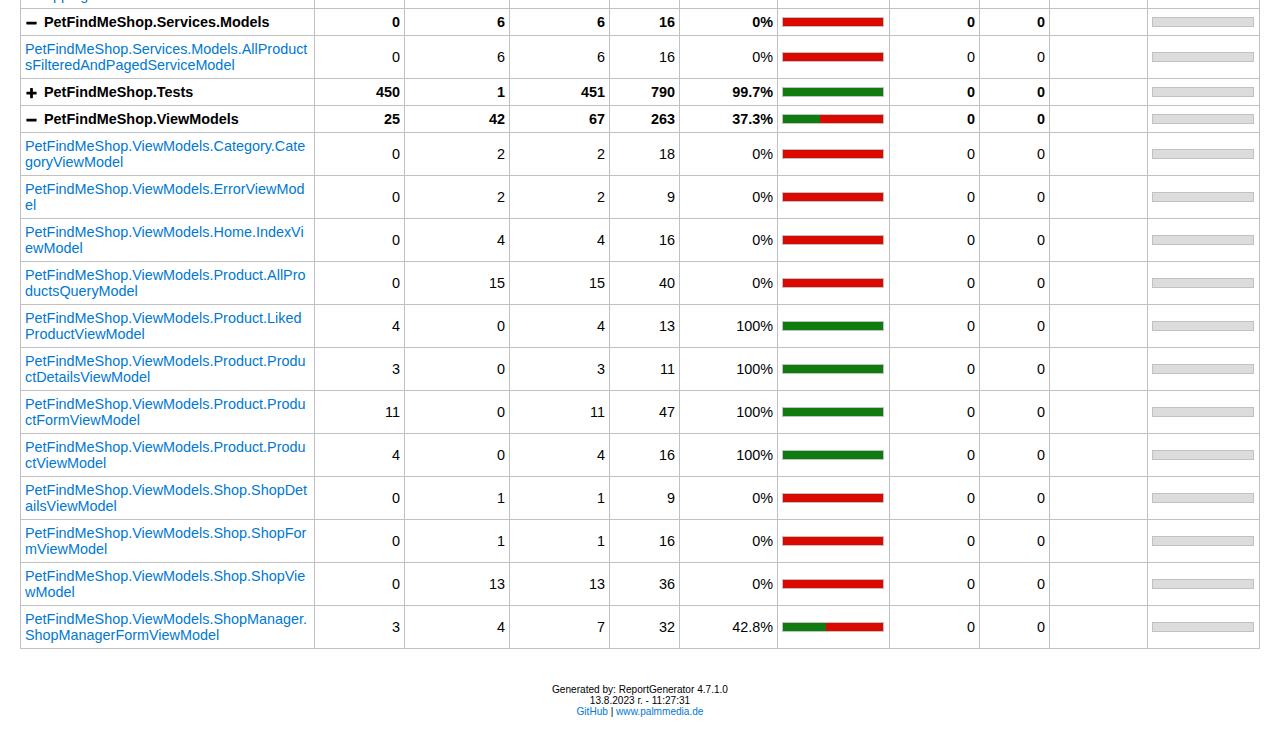
==== commit 3eaae122: "Drop database after testing" ====
--- a/PetFindMeShop.Tests/bin/Debug/net6.0/fine-code-coverage/coverage-tool-output/index.html
+++ b/PetFindMeShop.Tests/bin/Debug/net6.0/fine-code-coverage/coverage-tool-output/index.html
@@ -390,19 +390,19 @@
 <col />
 </colgroup>
 <tbody>
-<tr><th>Generated on:</th><td>12.8.2023 г. - 20:32:07</td></tr>
+<tr><th>Generated on:</th><td>13.8.2023 г. - 11:27:31</td></tr>
 <tr><th>Parser:</th><td>CoberturaParser</td></tr>
 <tr><th>Assemblies:</th><td>7</td></tr>
 <tr><th>Classes:</th><td>43</td></tr>
 <tr><th>Files:</th><td>43</td></tr>
-<tr><th>Covered lines:</th><td>376</td></tr>
-<tr><th>Uncovered lines:</th><td>1074</td></tr>
-<tr><th>Coverable lines:</th><td>1450</td></tr>
-<tr><th>Total lines:</th><td>2791</td></tr>
-<tr><th>Line coverage:</th><td>25.9% (376 of 1450)</td></tr>
-<tr><th>Covered branches:</th><td>2</td></tr>
+<tr><th>Covered lines:</th><td>781</td></tr>
+<tr><th>Uncovered lines:</th><td>681</td></tr>
+<tr><th>Coverable lines:</th><td>1462</td></tr>
+<tr><th>Total lines:</th><td>2815</td></tr>
+<tr><th>Line coverage:</th><td>53.4% (781 of 1462)</td></tr>
+<tr><th>Covered branches:</th><td>10</td></tr>
 <tr><th>Total branches:</th><td>55</td></tr>
-<tr><th>Branch coverage:</th><td>3.6% (2 of 55)</td></tr>
+<tr><th>Branch coverage:</th><td>18.1% (10 of 55)</td></tr>
 </tbody>
 </table>
 <h1>Risk Hotspots</h1>
@@ -447,40 +447,40 @@
 <tr><td><a href="PetFindMeShop.Data.Models_ShoppingCart.html">PetFindMeShop.Data.Models.ShoppingCart</a></td><td class="right">0</td><td class="right">12</td><td class="right">12</td><td class="right">38</td><td title="LineCoverage: 0/12" class="right">0%</td><td><table class="coverage"><tr><td class="red covered100">&nbsp;</td></tr></table></td><td class="right">0</td><td class="right">0</td><td class="right" title="-"></td><td><table class="coverage"><tr><td class="gray covered100">&nbsp;</td></tr></table></td></tr>
 <tr><td><a href="PetFindMeShop.Data.Models_ShoppingCartItem.html">PetFindMeShop.Data.Models.ShoppingCartItem</a></td><td class="right">0</td><td class="right">8</td><td class="right">8</td><td class="right">41</td><td title="LineCoverage: 0/8" class="right">0%</td><td><table class="coverage"><tr><td class="red covered100">&nbsp;</td></tr></table></td><td class="right">0</td><td class="right">0</td><td class="right" title="-"></td><td><table class="coverage"><tr><td class="gray covered100">&nbsp;</td></tr></table></td></tr>
 <tr><td><a href="PetFindMeShop.Data.Models_ShopsManagers.html">PetFindMeShop.Data.Models.ShopsManagers</a></td><td class="right">5</td><td class="right">2</td><td class="right">7</td><td class="right">34</td><td title="LineCoverage: 5/7" class="right">71.4%</td><td><table class="coverage"><tr><td class="green covered71">&nbsp;</td><td class="red covered29">&nbsp;</td></tr></table></td><td class="right">0</td><td class="right">0</td><td class="right" title="-"></td><td><table class="coverage"><tr><td class="gray covered100">&nbsp;</td></tr></table></td></tr>
-<tr><th>PetFindMeShop.Services</th><th class="right">37</th><th class="right">362</th><th class="right">399</th><th class="right">603</th><th title="LineCoverage: 37/399" class="right">9.2%</th><th><table class="coverage"><tr><td class="green covered9">&nbsp;</td><td class="red covered91">&nbsp;</td></tr></table></th><th class="right">0</th><th class="right">21</th><th class="right" title="0/21">0%</th><th><table class="coverage"><tr><td class="red covered100">&nbsp;</td></tr></table></th></tr>
+<tr><th>PetFindMeShop.Services</th><th class="right">220</th><th class="right">179</th><th class="right">399</th><th class="right">603</th><th title="LineCoverage: 220/399" class="right">55.1%</th><th><table class="coverage"><tr><td class="green covered55">&nbsp;</td><td class="red covered45">&nbsp;</td></tr></table></th><th class="right">8</th><th class="right">21</th><th class="right" title="8/21">38%</th><th><table class="coverage"><tr><td class="green covered38">&nbsp;</td><td class="red covered62">&nbsp;</td></tr></table></th></tr>
 <tr><td><a href="PetFindMeShop.Services_CategoryService.html">PetFindMeShop.Services.CategoryService</a></td><td class="right">37</td><td class="right">29</td><td class="right">66</td><td class="right">109</td><td title="LineCoverage: 37/66" class="right">56%</td><td><table class="coverage"><tr><td class="green covered56">&nbsp;</td><td class="red covered44">&nbsp;</td></tr></table></td><td class="right">0</td><td class="right">0</td><td class="right" title="-"></td><td><table class="coverage"><tr><td class="gray covered100">&nbsp;</td></tr></table></td></tr>
-<tr><td><a href="PetFindMeShop.Services_ProductService.html">PetFindMeShop.Services.ProductService</a></td><td class="right">0</td><td class="right">188</td><td class="right">188</td><td class="right">260</td><td title="LineCoverage: 0/188" class="right">0%</td><td><table class="coverage"><tr><td class="red covered100">&nbsp;</td></tr></table></td><td class="right">0</td><td class="right">19</td><td class="right" title="0/19">0%</td><td><table class="coverage"><tr><td class="red covered100">&nbsp;</td></tr></table></td></tr>
-<tr><td><a href="PetFindMeShop.Services_ShopManagerService.html">PetFindMeShop.Services.ShopManagerService</a></td><td class="right">0</td><td class="right">83</td><td class="right">83</td><td class="right">134</td><td title="LineCoverage: 0/83" class="right">0%</td><td><table class="coverage"><tr><td class="red covered100">&nbsp;</td></tr></table></td><td class="right">0</td><td class="right">2</td><td class="right" title="0/2">0%</td><td><table class="coverage"><tr><td class="red covered100">&nbsp;</td></tr></table></td></tr>
-<tr><td><a href="PetFindMeShop.Services_ShopService.html">PetFindMeShop.Services.ShopService</a></td><td class="right">0</td><td class="right">62</td><td class="right">62</td><td class="right">100</td><td title="LineCoverage: 0/62" class="right">0%</td><td><table class="coverage"><tr><td class="red covered100">&nbsp;</td></tr></table></td><td class="right">0</td><td class="right">0</td><td class="right" title="-"></td><td><table class="coverage"><tr><td class="gray covered100">&nbsp;</td></tr></table></td></tr>
+<tr><td><a href="PetFindMeShop.Services_ProductService.html">PetFindMeShop.Services.ProductService</a></td><td class="right">118</td><td class="right">70</td><td class="right">188</td><td class="right">260</td><td title="LineCoverage: 118/188" class="right">62.7%</td><td><table class="coverage"><tr><td class="green covered63">&nbsp;</td><td class="red covered37">&nbsp;</td></tr></table></td><td class="right">7</td><td class="right">19</td><td class="right" title="7/19">36.8%</td><td><table class="coverage"><tr><td class="green covered37">&nbsp;</td><td class="red covered63">&nbsp;</td></tr></table></td></tr>
+<tr><td><a href="PetFindMeShop.Services_ShopManagerService.html">PetFindMeShop.Services.ShopManagerService</a></td><td class="right">49</td><td class="right">34</td><td class="right">83</td><td class="right">134</td><td title="LineCoverage: 49/83" class="right">59%</td><td><table class="coverage"><tr><td class="green covered59">&nbsp;</td><td class="red covered41">&nbsp;</td></tr></table></td><td class="right">1</td><td class="right">2</td><td class="right" title="1/2">50%</td><td><table class="coverage"><tr><td class="green covered50">&nbsp;</td><td class="red covered50">&nbsp;</td></tr></table></td></tr>
+<tr><td><a href="PetFindMeShop.Services_ShopService.html">PetFindMeShop.Services.ShopService</a></td><td class="right">16</td><td class="right">46</td><td class="right">62</td><td class="right">100</td><td title="LineCoverage: 16/62" class="right">25.8%</td><td><table class="coverage"><tr><td class="green covered26">&nbsp;</td><td class="red covered74">&nbsp;</td></tr></table></td><td class="right">0</td><td class="right">0</td><td class="right" title="-"></td><td><table class="coverage"><tr><td class="gray covered100">&nbsp;</td></tr></table></td></tr>
 <tr><th>PetFindMeShop.Services.Mapping</th><th class="right">0</th><th class="right">83</th><th class="right">83</th><th class="right">138</th><th title="LineCoverage: 0/83" class="right">0%</th><th><table class="coverage"><tr><td class="red covered100">&nbsp;</td></tr></table></th><th class="right">0</th><th class="right">28</th><th class="right" title="0/28">0%</th><th><table class="coverage"><tr><td class="red covered100">&nbsp;</td></tr></table></th></tr>
 <tr><td><a href="PetFindMeShop.Services.Mapping_AutoMapperConfig.html">PetFindMeShop.Services.Mapping.AutoMapperConfig</a></td><td class="right">0</td><td class="right">71</td><td class="right">71</td><td class="right">106</td><td title="LineCoverage: 0/71" class="right">0%</td><td><table class="coverage"><tr><td class="red covered100">&nbsp;</td></tr></table></td><td class="right">0</td><td class="right">24</td><td class="right" title="0/24">0%</td><td><table class="coverage"><tr><td class="red covered100">&nbsp;</td></tr></table></td></tr>
 <tr><td><a href="PetFindMeShop.Services.Mapping_QueryableMappingExtensions.html">PetFindMeShop.Services.Mapping.QueryableMappingExtensions</a></td><td class="right">0</td><td class="right">12</td><td class="right">12</td><td class="right">32</td><td title="LineCoverage: 0/12" class="right">0%</td><td><table class="coverage"><tr><td class="red covered100">&nbsp;</td></tr></table></td><td class="right">0</td><td class="right">4</td><td class="right" title="0/4">0%</td><td><table class="coverage"><tr><td class="red covered100">&nbsp;</td></tr></table></td></tr>
 <tr><th>PetFindMeShop.Services.Models</th><th class="right">0</th><th class="right">6</th><th class="right">6</th><th class="right">16</th><th title="LineCoverage: 0/6" class="right">0%</th><th><table class="coverage"><tr><td class="red covered100">&nbsp;</td></tr></table></th><th class="right">0</th><th class="right">0</th><th class="right" title="-"></th><th><table class="coverage"><tr><td class="gray covered100">&nbsp;</td></tr></table></th></tr>
 <tr><td><a href="PetFindMeShop.Services.Models_AllProductsFilteredAndPagedServiceModel.html">PetFindMeShop.Services.Models.AllProductsFilteredAndPagedServiceModel</a></td><td class="right">0</td><td class="right">6</td><td class="right">6</td><td class="right">16</td><td title="LineCoverage: 0/6" class="right">0%</td><td><table class="coverage"><tr><td class="red covered100">&nbsp;</td></tr></table></td><td class="right">0</td><td class="right">0</td><td class="right" title="-"></td><td><table class="coverage"><tr><td class="gray covered100">&nbsp;</td></tr></table></td></tr>
-<tr><th>PetFindMeShop.Tests</th><th class="right">253</th><th class="right">186</th><th class="right">439</th><th class="right">766</th><th title="LineCoverage: 253/439" class="right">57.6%</th><th><table class="coverage"><tr><td class="green covered58">&nbsp;</td><td class="red covered42">&nbsp;</td></tr></table></th><th class="right">0</th><th class="right">0</th><th class="right" title="-"></th><th><table class="coverage"><tr><td class="gray covered100">&nbsp;</td></tr></table></th></tr>
+<tr><th>PetFindMeShop.Tests</th><th class="right">450</th><th class="right">1</th><th class="right">451</th><th class="right">790</th><th title="LineCoverage: 450/451" class="right">99.7%</th><th><table class="coverage"><tr><td class="green covered100">&nbsp;</td></tr></table></th><th class="right">0</th><th class="right">0</th><th class="right" title="-"></th><th><table class="coverage"><tr><td class="gray covered100">&nbsp;</td></tr></table></th></tr>
 <tr><td><a href="PetFindMeShop.Tests_AutoGeneratedProgram.html">AutoGeneratedProgram</a></td><td class="right">0</td><td class="right">1</td><td class="right">1</td><td class="right">4</td><td title="LineCoverage: 0/1" class="right">0%</td><td><table class="coverage"><tr><td class="red covered100">&nbsp;</td></tr></table></td><td class="right">0</td><td class="right">0</td><td class="right" title="-"></td><td><table class="coverage"><tr><td class="gray covered100">&nbsp;</td></tr></table></td></tr>
-<tr><td><a href="PetFindMeShop.Tests_CategoryServiceTests.html">PetFindMeShop.Tests.CategoryServiceTests</a></td><td class="right">59</td><td class="right">0</td><td class="right">59</td><td class="right">124</td><td title="LineCoverage: 59/59" class="right">100%</td><td><table class="coverage"><tr><td class="green covered100">&nbsp;</td></tr></table></td><td class="right">0</td><td class="right">0</td><td class="right" title="-"></td><td><table class="coverage"><tr><td class="gray covered100">&nbsp;</td></tr></table></td></tr>
+<tr><td><a href="PetFindMeShop.Tests_CategoryServiceTests.html">PetFindMeShop.Tests.CategoryServiceTests</a></td><td class="right">62</td><td class="right">0</td><td class="right">62</td><td class="right">130</td><td title="LineCoverage: 62/62" class="right">100%</td><td><table class="coverage"><tr><td class="green covered100">&nbsp;</td></tr></table></td><td class="right">0</td><td class="right">0</td><td class="right" title="-"></td><td><table class="coverage"><tr><td class="gray covered100">&nbsp;</td></tr></table></td></tr>
 <tr><td><a href="PetFindMeShop.Tests_DatabaseSeeder.html">PetFindMeShop.Tests.DatabaseSeeder</a></td><td class="right">173</td><td class="right">0</td><td class="right">173</td><td class="right">237</td><td title="LineCoverage: 173/173" class="right">100%</td><td><table class="coverage"><tr><td class="green covered100">&nbsp;</td></tr></table></td><td class="right">0</td><td class="right">0</td><td class="right" title="-"></td><td><table class="coverage"><tr><td class="gray covered100">&nbsp;</td></tr></table></td></tr>
-<tr><td><a href="PetFindMeShop.Tests_ProductServiceTests.html">PetFindMeShop.Tests.ProductServiceTests</a></td><td class="right">7</td><td class="right">112</td><td class="right">119</td><td class="right">210</td><td title="LineCoverage: 7/119" class="right">5.8%</td><td><table class="coverage"><tr><td class="green covered6">&nbsp;</td><td class="red covered94">&nbsp;</td></tr></table></td><td class="right">0</td><td class="right">0</td><td class="right" title="-"></td><td><table class="coverage"><tr><td class="gray covered100">&nbsp;</td></tr></table></td></tr>
-<tr><td><a href="PetFindMeShop.Tests_ShopManagerServiceTests.html">PetFindMeShop.Tests.ShopManagerServiceTests</a></td><td class="right">7</td><td class="right">53</td><td class="right">60</td><td class="right">125</td><td title="LineCoverage: 7/60" class="right">11.6%</td><td><table class="coverage"><tr><td class="green covered12">&nbsp;</td><td class="red covered88">&nbsp;</td></tr></table></td><td class="right">0</td><td class="right">0</td><td class="right" title="-"></td><td><table class="coverage"><tr><td class="gray covered100">&nbsp;</td></tr></table></td></tr>
-<tr><td><a href="PetFindMeShop.Tests_ShopServiceTests.html">PetFindMeShop.Tests.ShopServiceTests</a></td><td class="right">7</td><td class="right">20</td><td class="right">27</td><td class="right">66</td><td title="LineCoverage: 7/27" class="right">25.9%</td><td><table class="coverage"><tr><td class="green covered26">&nbsp;</td><td class="red covered74">&nbsp;</td></tr></table></td><td class="right">0</td><td class="right">0</td><td class="right" title="-"></td><td><table class="coverage"><tr><td class="gray covered100">&nbsp;</td></tr></table></td></tr>
-<tr><th>PetFindMeShop.ViewModels</th><th class="right">0</th><th class="right">67</th><th class="right">67</th><th class="right">263</th><th title="LineCoverage: 0/67" class="right">0%</th><th><table class="coverage"><tr><td class="red covered100">&nbsp;</td></tr></table></th><th class="right">0</th><th class="right">0</th><th class="right" title="-"></th><th><table class="coverage"><tr><td class="gray covered100">&nbsp;</td></tr></table></th></tr>
+<tr><td><a href="PetFindMeShop.Tests_ProductServiceTests.html">PetFindMeShop.Tests.ProductServiceTests</a></td><td class="right">122</td><td class="right">0</td><td class="right">122</td><td class="right">216</td><td title="LineCoverage: 122/122" class="right">100%</td><td><table class="coverage"><tr><td class="green covered100">&nbsp;</td></tr></table></td><td class="right">0</td><td class="right">0</td><td class="right" title="-"></td><td><table class="coverage"><tr><td class="gray covered100">&nbsp;</td></tr></table></td></tr>
+<tr><td><a href="PetFindMeShop.Tests_ShopManagerServiceTests.html">PetFindMeShop.Tests.ShopManagerServiceTests</a></td><td class="right">63</td><td class="right">0</td><td class="right">63</td><td class="right">131</td><td title="LineCoverage: 63/63" class="right">100%</td><td><table class="coverage"><tr><td class="green covered100">&nbsp;</td></tr></table></td><td class="right">0</td><td class="right">0</td><td class="right" title="-"></td><td><table class="coverage"><tr><td class="gray covered100">&nbsp;</td></tr></table></td></tr>
+<tr><td><a href="PetFindMeShop.Tests_ShopServiceTests.html">PetFindMeShop.Tests.ShopServiceTests</a></td><td class="right">30</td><td class="right">0</td><td class="right">30</td><td class="right">72</td><td title="LineCoverage: 30/30" class="right">100%</td><td><table class="coverage"><tr><td class="green covered100">&nbsp;</td></tr></table></td><td class="right">0</td><td class="right">0</td><td class="right" title="-"></td><td><table class="coverage"><tr><td class="gray covered100">&nbsp;</td></tr></table></td></tr>
+<tr><th>PetFindMeShop.ViewModels</th><th class="right">25</th><th class="right">42</th><th class="right">67</th><th class="right">263</th><th title="LineCoverage: 25/67" class="right">37.3%</th><th><table class="coverage"><tr><td class="green covered37">&nbsp;</td><td class="red covered63">&nbsp;</td></tr></table></th><th class="right">0</th><th class="right">0</th><th class="right" title="-"></th><th><table class="coverage"><tr><td class="gray covered100">&nbsp;</td></tr></table></th></tr>
 <tr><td><a href="PetFindMeShop.ViewModels_CategoryViewModel.html">PetFindMeShop.ViewModels.Category.CategoryViewModel</a></td><td class="right">0</td><td class="right">2</td><td class="right">2</td><td class="right">18</td><td title="LineCoverage: 0/2" class="right">0%</td><td><table class="coverage"><tr><td class="red covered100">&nbsp;</td></tr></table></td><td class="right">0</td><td class="right">0</td><td class="right" title="-"></td><td><table class="coverage"><tr><td class="gray covered100">&nbsp;</td></tr></table></td></tr>
 <tr><td><a href="PetFindMeShop.ViewModels_ErrorViewModel.html">PetFindMeShop.ViewModels.ErrorViewModel</a></td><td class="right">0</td><td class="right">2</td><td class="right">2</td><td class="right">9</td><td title="LineCoverage: 0/2" class="right">0%</td><td><table class="coverage"><tr><td class="red covered100">&nbsp;</td></tr></table></td><td class="right">0</td><td class="right">0</td><td class="right" title="-"></td><td><table class="coverage"><tr><td class="gray covered100">&nbsp;</td></tr></table></td></tr>
 <tr><td><a href="PetFindMeShop.ViewModels_IndexViewModel.html">PetFindMeShop.ViewModels.Home.IndexViewModel</a></td><td class="right">0</td><td class="right">4</td><td class="right">4</td><td class="right">16</td><td title="LineCoverage: 0/4" class="right">0%</td><td><table class="coverage"><tr><td class="red covered100">&nbsp;</td></tr></table></td><td class="right">0</td><td class="right">0</td><td class="right" title="-"></td><td><table class="coverage"><tr><td class="gray covered100">&nbsp;</td></tr></table></td></tr>
 <tr><td><a href="PetFindMeShop.ViewModels_AllProductsQueryModel.html">PetFindMeShop.ViewModels.Product.AllProductsQueryModel</a></td><td class="right">0</td><td class="right">15</td><td class="right">15</td><td class="right">40</td><td title="LineCoverage: 0/15" class="right">0%</td><td><table class="coverage"><tr><td class="red covered100">&nbsp;</td></tr></table></td><td class="right">0</td><td class="right">0</td><td class="right" title="-"></td><td><table class="coverage"><tr><td class="gray covered100">&nbsp;</td></tr></table></td></tr>
-<tr><td><a href="PetFindMeShop.ViewModels_LikedProductViewModel.html">PetFindMeShop.ViewModels.Product.LikedProductViewModel</a></td><td class="right">0</td><td class="right">4</td><td class="right">4</td><td class="right">13</td><td title="LineCoverage: 0/4" class="right">0%</td><td><table class="coverage"><tr><td class="red covered100">&nbsp;</td></tr></table></td><td class="right">0</td><td class="right">0</td><td class="right" title="-"></td><td><table class="coverage"><tr><td class="gray covered100">&nbsp;</td></tr></table></td></tr>
-<tr><td><a href="PetFindMeShop.ViewModels_ProductDetailsViewModel.html">PetFindMeShop.ViewModels.Product.ProductDetailsViewModel</a></td><td class="right">0</td><td class="right">3</td><td class="right">3</td><td class="right">11</td><td title="LineCoverage: 0/3" class="right">0%</td><td><table class="coverage"><tr><td class="red covered100">&nbsp;</td></tr></table></td><td class="right">0</td><td class="right">0</td><td class="right" title="-"></td><td><table class="coverage"><tr><td class="gray covered100">&nbsp;</td></tr></table></td></tr>
-<tr><td><a href="PetFindMeShop.ViewModels_ProductFormViewModel.html">PetFindMeShop.ViewModels.Product.ProductFormViewModel</a></td><td class="right">0</td><td class="right">11</td><td class="right">11</td><td class="right">47</td><td title="LineCoverage: 0/11" class="right">0%</td><td><table class="coverage"><tr><td class="red covered100">&nbsp;</td></tr></table></td><td class="right">0</td><td class="right">0</td><td class="right" title="-"></td><td><table class="coverage"><tr><td class="gray covered100">&nbsp;</td></tr></table></td></tr>
-<tr><td><a href="PetFindMeShop.ViewModels_ProductViewModel.html">PetFindMeShop.ViewModels.Product.ProductViewModel</a></td><td class="right">0</td><td class="right">4</td><td class="right">4</td><td class="right">16</td><td title="LineCoverage: 0/4" class="right">0%</td><td><table class="coverage"><tr><td class="red covered100">&nbsp;</td></tr></table></td><td class="right">0</td><td class="right">0</td><td class="right" title="-"></td><td><table class="coverage"><tr><td class="gray covered100">&nbsp;</td></tr></table></td></tr>
+<tr><td><a href="PetFindMeShop.ViewModels_LikedProductViewModel.html">PetFindMeShop.ViewModels.Product.LikedProductViewModel</a></td><td class="right">4</td><td class="right">0</td><td class="right">4</td><td class="right">13</td><td title="LineCoverage: 4/4" class="right">100%</td><td><table class="coverage"><tr><td class="green covered100">&nbsp;</td></tr></table></td><td class="right">0</td><td class="right">0</td><td class="right" title="-"></td><td><table class="coverage"><tr><td class="gray covered100">&nbsp;</td></tr></table></td></tr>
+<tr><td><a href="PetFindMeShop.ViewModels_ProductDetailsViewModel.html">PetFindMeShop.ViewModels.Product.ProductDetailsViewModel</a></td><td class="right">3</td><td class="right">0</td><td class="right">3</td><td class="right">11</td><td title="LineCoverage: 3/3" class="right">100%</td><td><table class="coverage"><tr><td class="green covered100">&nbsp;</td></tr></table></td><td class="right">0</td><td class="right">0</td><td class="right" title="-"></td><td><table class="coverage"><tr><td class="gray covered100">&nbsp;</td></tr></table></td></tr>
+<tr><td><a href="PetFindMeShop.ViewModels_ProductFormViewModel.html">PetFindMeShop.ViewModels.Product.ProductFormViewModel</a></td><td class="right">11</td><td class="right">0</td><td class="right">11</td><td class="right">47</td><td title="LineCoverage: 11/11" class="right">100%</td><td><table class="coverage"><tr><td class="green covered100">&nbsp;</td></tr></table></td><td class="right">0</td><td class="right">0</td><td class="right" title="-"></td><td><table class="coverage"><tr><td class="gray covered100">&nbsp;</td></tr></table></td></tr>
+<tr><td><a href="PetFindMeShop.ViewModels_ProductViewModel.html">PetFindMeShop.ViewModels.Product.ProductViewModel</a></td><td class="right">4</td><td class="right">0</td><td class="right">4</td><td class="right">16</td><td title="LineCoverage: 4/4" class="right">100%</td><td><table class="coverage"><tr><td class="green covered100">&nbsp;</td></tr></table></td><td class="right">0</td><td class="right">0</td><td class="right" title="-"></td><td><table class="coverage"><tr><td class="gray covered100">&nbsp;</td></tr></table></td></tr>
 <tr><td><a href="PetFindMeShop.ViewModels_ShopDetailsViewModel.html">PetFindMeShop.ViewModels.Shop.ShopDetailsViewModel</a></td><td class="right">0</td><td class="right">1</td><td class="right">1</td><td class="right">9</td><td title="LineCoverage: 0/1" class="right">0%</td><td><table class="coverage"><tr><td class="red covered100">&nbsp;</td></tr></table></td><td class="right">0</td><td class="right">0</td><td class="right" title="-"></td><td><table class="coverage"><tr><td class="gray covered100">&nbsp;</td></tr></table></td></tr>
 <tr><td><a href="PetFindMeShop.ViewModels_ShopFormViewModel.html">PetFindMeShop.ViewModels.Shop.ShopFormViewModel</a></td><td class="right">0</td><td class="right">1</td><td class="right">1</td><td class="right">16</td><td title="LineCoverage: 0/1" class="right">0%</td><td><table class="coverage"><tr><td class="red covered100">&nbsp;</td></tr></table></td><td class="right">0</td><td class="right">0</td><td class="right" title="-"></td><td><table class="coverage"><tr><td class="gray covered100">&nbsp;</td></tr></table></td></tr>
 <tr><td><a href="PetFindMeShop.ViewModels_ShopViewModel.html">PetFindMeShop.ViewModels.Shop.ShopViewModel</a></td><td class="right">0</td><td class="right">13</td><td class="right">13</td><td class="right">36</td><td title="LineCoverage: 0/13" class="right">0%</td><td><table class="coverage"><tr><td class="red covered100">&nbsp;</td></tr></table></td><td class="right">0</td><td class="right">0</td><td class="right" title="-"></td><td><table class="coverage"><tr><td class="gray covered100">&nbsp;</td></tr></table></td></tr>
-<tr><td><a href="PetFindMeShop.ViewModels_ShopManagerFormViewModel.html">PetFindMeShop.ViewModels.ShopManager.ShopManagerFormViewModel</a></td><td class="right">0</td><td class="right">7</td><td class="right">7</td><td class="right">32</td><td title="LineCoverage: 0/7" class="right">0%</td><td><table class="coverage"><tr><td class="red covered100">&nbsp;</td></tr></table></td><td class="right">0</td><td class="right">0</td><td class="right" title="-"></td><td><table class="coverage"><tr><td class="gray covered100">&nbsp;</td></tr></table></td></tr>
+<tr><td><a href="PetFindMeShop.ViewModels_ShopManagerFormViewModel.html">PetFindMeShop.ViewModels.ShopManager.ShopManagerFormViewModel</a></td><td class="right">3</td><td class="right">4</td><td class="right">7</td><td class="right">32</td><td title="LineCoverage: 3/7" class="right">42.8%</td><td><table class="coverage"><tr><td class="green covered43">&nbsp;</td><td class="red covered57">&nbsp;</td></tr></table></td><td class="right">0</td><td class="right">0</td><td class="right" title="-"></td><td><table class="coverage"><tr><td class="gray covered100">&nbsp;</td></tr></table></td></tr>
 </tbody>
 </table>
 </coverage-info>
-<div class="footer">Generated by: ReportGenerator 4.7.1.0<br />12.8.2023 г. - 20:32:07<br /><a href="https://github.com/danielpalme/ReportGenerator">GitHub</a> | <a href="http://www.palmmedia.de">www.palmmedia.de</a></div></div></div>
+<div class="footer">Generated by: ReportGenerator 4.7.1.0<br />13.8.2023 г. - 11:27:31<br /><a href="https://github.com/danielpalme/ReportGenerator">GitHub</a> | <a href="http://www.palmmedia.de">www.palmmedia.de</a></div></div></div>
 <script type="text/javascript">/* <![CDATA[ */ /* Chartist.js 0.11.0
  * Copyright © 2017 Gion Kunz
  * Free to use under either the WTFPL license or the MIT license.
@@ -734,9 +734,9 @@
     "name": "PetFindMeShop.Services",
     "classes": [
       { "name": "PetFindMeShop.Services.CategoryService", "rp": "PetFindMeShop.Services_CategoryService.html", "cl": 37, "ucl": 29, "cal": 66, "tl": 109, "ct": "LineCoverage", "mc": "-", "cb": 0, "tb": 0, "lch": [], "bch": [], "hc": [] },
-      { "name": "PetFindMeShop.Services.ProductService", "rp": "PetFindMeShop.Services_ProductService.html", "cl": 0, "ucl": 188, "cal": 188, "tl": 260, "ct": "LineCoverage", "mc": "-", "cb": 0, "tb": 19, "lch": [], "bch": [], "hc": [] },
-      { "name": "PetFindMeShop.Services.ShopManagerService", "rp": "PetFindMeShop.Services_ShopManagerService.html", "cl": 0, "ucl": 83, "cal": 83, "tl": 134, "ct": "LineCoverage", "mc": "-", "cb": 0, "tb": 2, "lch": [], "bch": [], "hc": [] },
-      { "name": "PetFindMeShop.Services.ShopService", "rp": "PetFindMeShop.Services_ShopService.html", "cl": 0, "ucl": 62, "cal": 62, "tl": 100, "ct": "LineCoverage", "mc": "-", "cb": 0, "tb": 0, "lch": [], "bch": [], "hc": [] },
+      { "name": "PetFindMeShop.Services.ProductService", "rp": "PetFindMeShop.Services_ProductService.html", "cl": 118, "ucl": 70, "cal": 188, "tl": 260, "ct": "LineCoverage", "mc": "-", "cb": 7, "tb": 19, "lch": [], "bch": [], "hc": [] },
+      { "name": "PetFindMeShop.Services.ShopManagerService", "rp": "PetFindMeShop.Services_ShopManagerService.html", "cl": 49, "ucl": 34, "cal": 83, "tl": 134, "ct": "LineCoverage", "mc": "-", "cb": 1, "tb": 2, "lch": [], "bch": [], "hc": [] },
+      { "name": "PetFindMeShop.Services.ShopService", "rp": "PetFindMeShop.Services_ShopService.html", "cl": 16, "ucl": 46, "cal": 62, "tl": 100, "ct": "LineCoverage", "mc": "-", "cb": 0, "tb": 0, "lch": [], "bch": [], "hc": [] },
     ]},
   {
     "name": "PetFindMeShop.Services.Mapping",
@@ -753,11 +753,11 @@
     "name": "PetFindMeShop.Tests",
     "classes": [
       { "name": "AutoGeneratedProgram", "rp": "PetFindMeShop.Tests_AutoGeneratedProgram.html", "cl": 0, "ucl": 1, "cal": 1, "tl": 4, "ct": "LineCoverage", "mc": "-", "cb": 0, "tb": 0, "lch": [], "bch": [], "hc": [] },
-      { "name": "PetFindMeShop.Tests.CategoryServiceTests", "rp": "PetFindMeShop.Tests_CategoryServiceTests.html", "cl": 59, "ucl": 0, "cal": 59, "tl": 124, "ct": "LineCoverage", "mc": "-", "cb": 0, "tb": 0, "lch": [], "bch": [], "hc": [] },
+      { "name": "PetFindMeShop.Tests.CategoryServiceTests", "rp": "PetFindMeShop.Tests_CategoryServiceTests.html", "cl": 62, "ucl": 0, "cal": 62, "tl": 130, "ct": "LineCoverage", "mc": "-", "cb": 0, "tb": 0, "lch": [], "bch": [], "hc": [] },
       { "name": "PetFindMeShop.Tests.DatabaseSeeder", "rp": "PetFindMeShop.Tests_DatabaseSeeder.html", "cl": 173, "ucl": 0, "cal": 173, "tl": 237, "ct": "LineCoverage", "mc": "-", "cb": 0, "tb": 0, "lch": [], "bch": [], "hc": [] },
-      { "name": "PetFindMeShop.Tests.ProductServiceTests", "rp": "PetFindMeShop.Tests_ProductServiceTests.html", "cl": 7, "ucl": 112, "cal": 119, "tl": 210, "ct": "LineCoverage", "mc": "-", "cb": 0, "tb": 0, "lch": [], "bch": [], "hc": [] },
-      { "name": "PetFindMeShop.Tests.ShopManagerServiceTests", "rp": "PetFindMeShop.Tests_ShopManagerServiceTests.html", "cl": 7, "ucl": 53, "cal": 60, "tl": 125, "ct": "LineCoverage", "mc": "-", "cb": 0, "tb": 0, "lch": [], "bch": [], "hc": [] },
-      { "name": "PetFindMeShop.Tests.ShopServiceTests", "rp": "PetFindMeShop.Tests_ShopServiceTests.html", "cl": 7, "ucl": 20, "cal": 27, "tl": 66, "ct": "LineCoverage", "mc": "-", "cb": 0, "tb": 0, "lch": [], "bch": [], "hc": [] },
+      { "name": "PetFindMeShop.Tests.ProductServiceTests", "rp": "PetFindMeShop.Tests_ProductServiceTests.html", "cl": 122, "ucl": 0, "cal": 122, "tl": 216, "ct": "LineCoverage", "mc": "-", "cb": 0, "tb": 0, "lch": [], "bch": [], "hc": [] },
+      { "name": "PetFindMeShop.Tests.ShopManagerServiceTests", "rp": "PetFindMeShop.Tests_ShopManagerServiceTests.html", "cl": 63, "ucl": 0, "cal": 63, "tl": 131, "ct": "LineCoverage", "mc": "-", "cb": 0, "tb": 0, "lch": [], "bch": [], "hc": [] },
+      { "name": "PetFindMeShop.Tests.ShopServiceTests", "rp": "PetFindMeShop.Tests_ShopServiceTests.html", "cl": 30, "ucl": 0, "cal": 30, "tl": 72, "ct": "LineCoverage", "mc": "-", "cb": 0, "tb": 0, "lch": [], "bch": [], "hc": [] },
     ]},
   {
     "name": "PetFindMeShop.ViewModels",
@@ -766,14 +766,14 @@
       { "name": "PetFindMeShop.ViewModels.ErrorViewModel", "rp": "PetFindMeShop.ViewModels_ErrorViewModel.html", "cl": 0, "ucl": 2, "cal": 2, "tl": 9, "ct": "LineCoverage", "mc": "-", "cb": 0, "tb": 0, "lch": [], "bch": [], "hc": [] },
       { "name": "PetFindMeShop.ViewModels.Home.IndexViewModel", "rp": "PetFindMeShop.ViewModels_IndexViewModel.html", "cl": 0, "ucl": 4, "cal": 4, "tl": 16, "ct": "LineCoverage", "mc": "-", "cb": 0, "tb": 0, "lch": [], "bch": [], "hc": [] },
       { "name": "PetFindMeShop.ViewModels.Product.AllProductsQueryModel", "rp": "PetFindMeShop.ViewModels_AllProductsQueryModel.html", "cl": 0, "ucl": 15, "cal": 15, "tl": 40, "ct": "LineCoverage", "mc": "-", "cb": 0, "tb": 0, "lch": [], "bch": [], "hc": [] },
-      { "name": "PetFindMeShop.ViewModels.Product.LikedProductViewModel", "rp": "PetFindMeShop.ViewModels_LikedProductViewModel.html", "cl": 0, "ucl": 4, "cal": 4, "tl": 13, "ct": "LineCoverage", "mc": "-", "cb": 0, "tb": 0, "lch": [], "bch": [], "hc": [] },
-      { "name": "PetFindMeShop.ViewModels.Product.ProductDetailsViewModel", "rp": "PetFindMeShop.ViewModels_ProductDetailsViewModel.html", "cl": 0, "ucl": 3, "cal": 3, "tl": 11, "ct": "LineCoverage", "mc": "-", "cb": 0, "tb": 0, "lch": [], "bch": [], "hc": [] },
-      { "name": "PetFindMeShop.ViewModels.Product.ProductFormViewModel", "rp": "PetFindMeShop.ViewModels_ProductFormViewModel.html", "cl": 0, "ucl": 11, "cal": 11, "tl": 47, "ct": "LineCoverage", "mc": "-", "cb": 0, "tb": 0, "lch": [], "bch": [], "hc": [] },
-      { "name": "PetFindMeShop.ViewModels.Product.ProductViewModel", "rp": "PetFindMeShop.ViewModels_ProductViewModel.html", "cl": 0, "ucl": 4, "cal": 4, "tl": 16, "ct": "LineCoverage", "mc": "-", "cb": 0, "tb": 0, "lch": [], "bch": [], "hc": [] },
+      { "name": "PetFindMeShop.ViewModels.Product.LikedProductViewModel", "rp": "PetFindMeShop.ViewModels_LikedProductViewModel.html", "cl": 4, "ucl": 0, "cal": 4, "tl": 13, "ct": "LineCoverage", "mc": "-", "cb": 0, "tb": 0, "lch": [], "bch": [], "hc": [] },
+      { "name": "PetFindMeShop.ViewModels.Product.ProductDetailsViewModel", "rp": "PetFindMeShop.ViewModels_ProductDetailsViewModel.html", "cl": 3, "ucl": 0, "cal": 3, "tl": 11, "ct": "LineCoverage", "mc": "-", "cb": 0, "tb": 0, "lch": [], "bch": [], "hc": [] },
+      { "name": "PetFindMeShop.ViewModels.Product.ProductFormViewModel", "rp": "PetFindMeShop.ViewModels_ProductFormViewModel.html", "cl": 11, "ucl": 0, "cal": 11, "tl": 47, "ct": "LineCoverage", "mc": "-", "cb": 0, "tb": 0, "lch": [], "bch": [], "hc": [] },
+      { "name": "PetFindMeShop.ViewModels.Product.ProductViewModel", "rp": "PetFindMeShop.ViewModels_ProductViewModel.html", "cl": 4, "ucl": 0, "cal": 4, "tl": 16, "ct": "LineCoverage", "mc": "-", "cb": 0, "tb": 0, "lch": [], "bch": [], "hc": [] },
       { "name": "PetFindMeShop.ViewModels.Shop.ShopDetailsViewModel", "rp": "PetFindMeShop.ViewModels_ShopDetailsViewModel.html", "cl": 0, "ucl": 1, "cal": 1, "tl": 9, "ct": "LineCoverage", "mc": "-", "cb": 0, "tb": 0, "lch": [], "bch": [], "hc": [] },
       { "name": "PetFindMeShop.ViewModels.Shop.ShopFormViewModel", "rp": "PetFindMeShop.ViewModels_ShopFormViewModel.html", "cl": 0, "ucl": 1, "cal": 1, "tl": 16, "ct": "LineCoverage", "mc": "-", "cb": 0, "tb": 0, "lch": [], "bch": [], "hc": [] },
       { "name": "PetFindMeShop.ViewModels.Shop.ShopViewModel", "rp": "PetFindMeShop.ViewModels_ShopViewModel.html", "cl": 0, "ucl": 13, "cal": 13, "tl": 36, "ct": "LineCoverage", "mc": "-", "cb": 0, "tb": 0, "lch": [], "bch": [], "hc": [] },
-      { "name": "PetFindMeShop.ViewModels.ShopManager.ShopManagerFormViewModel", "rp": "PetFindMeShop.ViewModels_ShopManagerFormViewModel.html", "cl": 0, "ucl": 7, "cal": 7, "tl": 32, "ct": "LineCoverage", "mc": "-", "cb": 0, "tb": 0, "lch": [], "bch": [], "hc": [] },
+      { "name": "PetFindMeShop.ViewModels.ShopManager.ShopManagerFormViewModel", "rp": "PetFindMeShop.ViewModels_ShopManagerFormViewModel.html", "cl": 3, "ucl": 4, "cal": 7, "tl": 32, "ct": "LineCoverage", "mc": "-", "cb": 0, "tb": 0, "lch": [], "bch": [], "hc": [] },
     ]},
 ];
 
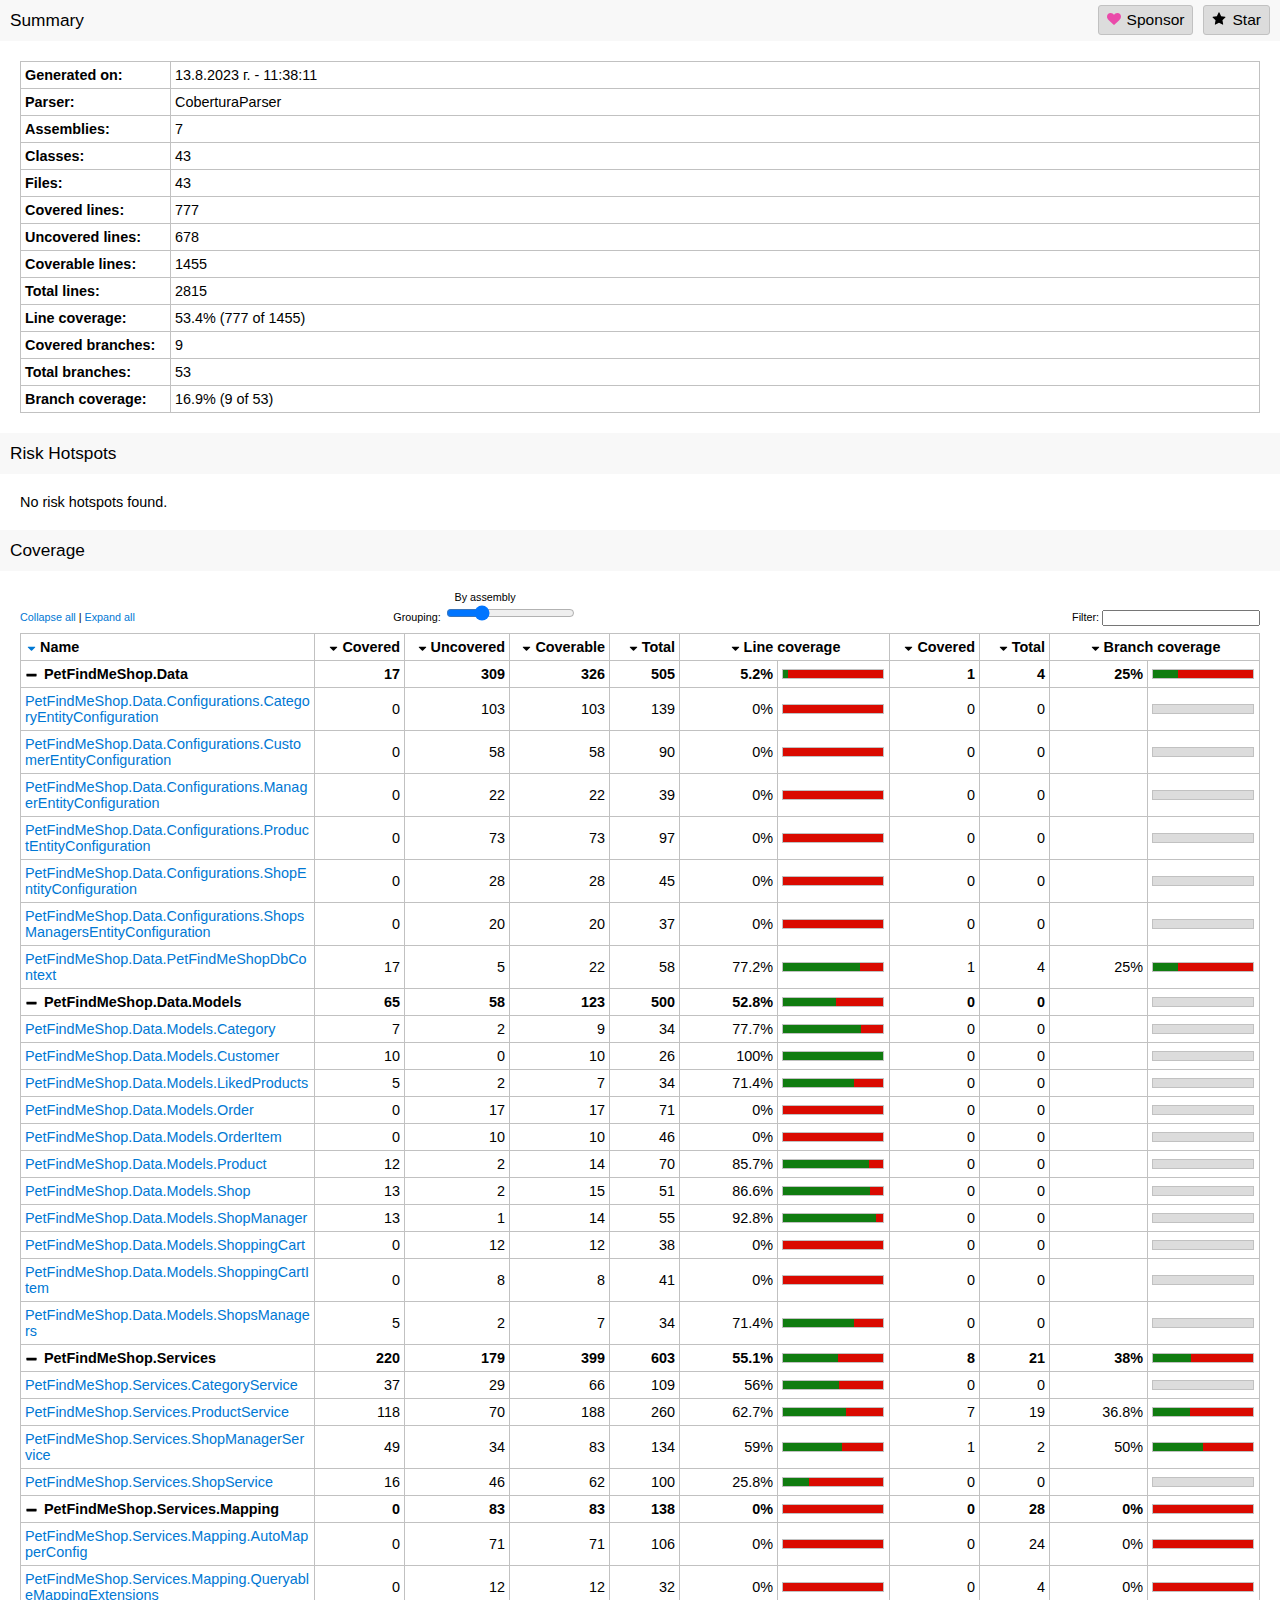
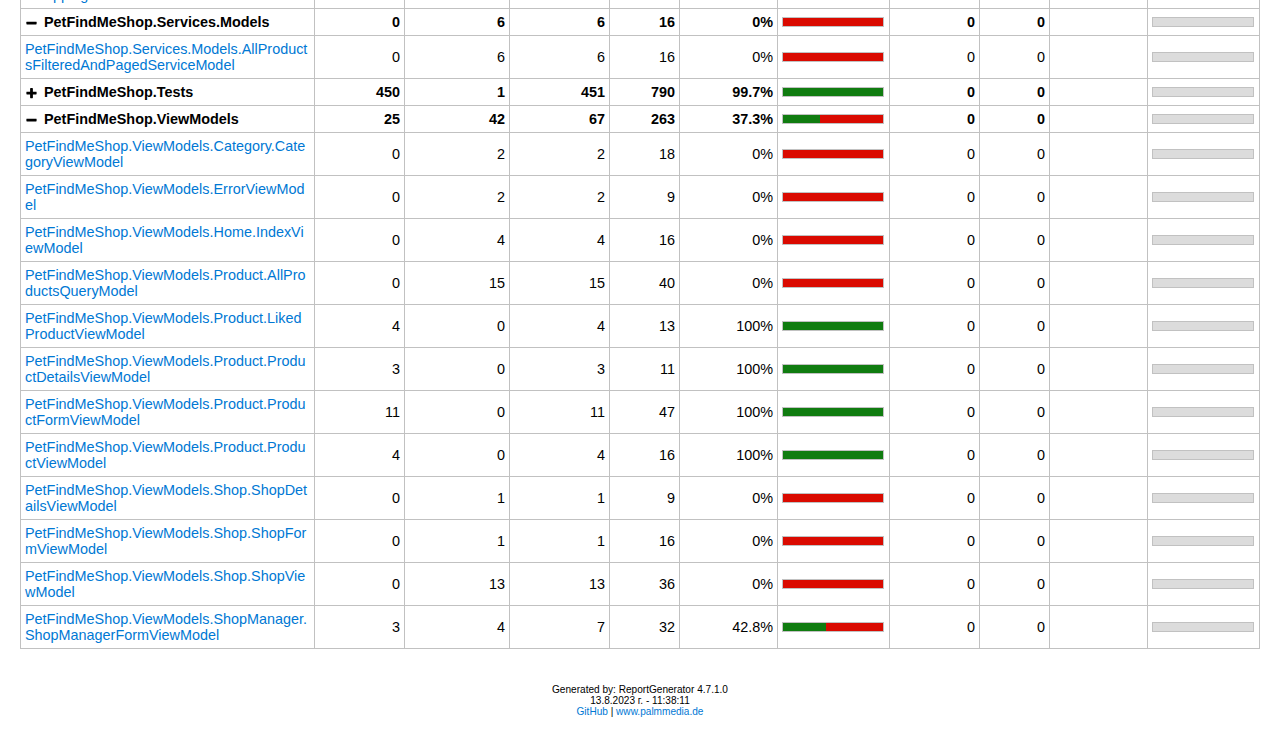
==== commit 8ff1d4f0: "Remove datebase checker" ====
--- a/PetFindMeShop.Tests/bin/Debug/net6.0/fine-code-coverage/coverage-tool-output/index.html
+++ b/PetFindMeShop.Tests/bin/Debug/net6.0/fine-code-coverage/coverage-tool-output/index.html
@@ -390,19 +390,19 @@
 <col />
 </colgroup>
 <tbody>
-<tr><th>Generated on:</th><td>13.8.2023 г. - 11:27:31</td></tr>
+<tr><th>Generated on:</th><td>13.8.2023 г. - 11:38:11</td></tr>
 <tr><th>Parser:</th><td>CoberturaParser</td></tr>
 <tr><th>Assemblies:</th><td>7</td></tr>
 <tr><th>Classes:</th><td>43</td></tr>
 <tr><th>Files:</th><td>43</td></tr>
-<tr><th>Covered lines:</th><td>781</td></tr>
-<tr><th>Uncovered lines:</th><td>681</td></tr>
-<tr><th>Coverable lines:</th><td>1462</td></tr>
+<tr><th>Covered lines:</th><td>777</td></tr>
+<tr><th>Uncovered lines:</th><td>678</td></tr>
+<tr><th>Coverable lines:</th><td>1455</td></tr>
 <tr><th>Total lines:</th><td>2815</td></tr>
-<tr><th>Line coverage:</th><td>53.4% (781 of 1462)</td></tr>
-<tr><th>Covered branches:</th><td>10</td></tr>
-<tr><th>Total branches:</th><td>55</td></tr>
-<tr><th>Branch coverage:</th><td>18.1% (10 of 55)</td></tr>
+<tr><th>Line coverage:</th><td>53.4% (777 of 1455)</td></tr>
+<tr><th>Covered branches:</th><td>9</td></tr>
+<tr><th>Total branches:</th><td>53</td></tr>
+<tr><th>Branch coverage:</th><td>16.9% (9 of 53)</td></tr>
 </tbody>
 </table>
 <h1>Risk Hotspots</h1>
@@ -427,14 +427,14 @@
 </colgroup>
 <thead><tr><th>Name</th><th class="right">Covered</th><th class="right">Uncovered</th><th class="right">Coverable</th><th class="right">Total</th><th class="center" colspan="2">Line coverage</th><th class="right">Covered</th><th class="right">Total</th><th class="center" colspan="2">Branch coverage</th></tr></thead>
 <tbody>
-<tr><th>PetFindMeShop.Data</th><th class="right">21</th><th class="right">312</th><th class="right">333</th><th class="right">505</th><th title="LineCoverage: 21/333" class="right">6.3%</th><th><table class="coverage"><tr><td class="green covered6">&nbsp;</td><td class="red covered94">&nbsp;</td></tr></table></th><th class="right">2</th><th class="right">6</th><th class="right" title="2/6">33.3%</th><th><table class="coverage"><tr><td class="green covered33">&nbsp;</td><td class="red covered67">&nbsp;</td></tr></table></th></tr>
+<tr><th>PetFindMeShop.Data</th><th class="right">17</th><th class="right">309</th><th class="right">326</th><th class="right">505</th><th title="LineCoverage: 17/326" class="right">5.2%</th><th><table class="coverage"><tr><td class="green covered5">&nbsp;</td><td class="red covered95">&nbsp;</td></tr></table></th><th class="right">1</th><th class="right">4</th><th class="right" title="1/4">25%</th><th><table class="coverage"><tr><td class="green covered25">&nbsp;</td><td class="red covered75">&nbsp;</td></tr></table></th></tr>
 <tr><td><a href="PetFindMeShop.Data_CategoryEntityConfiguration.html">PetFindMeShop.Data.Configurations.CategoryEntityConfiguration</a></td><td class="right">0</td><td class="right">103</td><td class="right">103</td><td class="right">139</td><td title="LineCoverage: 0/103" class="right">0%</td><td><table class="coverage"><tr><td class="red covered100">&nbsp;</td></tr></table></td><td class="right">0</td><td class="right">0</td><td class="right" title="-"></td><td><table class="coverage"><tr><td class="gray covered100">&nbsp;</td></tr></table></td></tr>
 <tr><td><a href="PetFindMeShop.Data_CustomerEntityConfiguration.html">PetFindMeShop.Data.Configurations.CustomerEntityConfiguration</a></td><td class="right">0</td><td class="right">58</td><td class="right">58</td><td class="right">90</td><td title="LineCoverage: 0/58" class="right">0%</td><td><table class="coverage"><tr><td class="red covered100">&nbsp;</td></tr></table></td><td class="right">0</td><td class="right">0</td><td class="right" title="-"></td><td><table class="coverage"><tr><td class="gray covered100">&nbsp;</td></tr></table></td></tr>
 <tr><td><a href="PetFindMeShop.Data_ManagerEntityConfiguration.html">PetFindMeShop.Data.Configurations.ManagerEntityConfiguration</a></td><td class="right">0</td><td class="right">22</td><td class="right">22</td><td class="right">39</td><td title="LineCoverage: 0/22" class="right">0%</td><td><table class="coverage"><tr><td class="red covered100">&nbsp;</td></tr></table></td><td class="right">0</td><td class="right">0</td><td class="right" title="-"></td><td><table class="coverage"><tr><td class="gray covered100">&nbsp;</td></tr></table></td></tr>
 <tr><td><a href="PetFindMeShop.Data_ProductEntityConfiguration.html">PetFindMeShop.Data.Configurations.ProductEntityConfiguration</a></td><td class="right">0</td><td class="right">73</td><td class="right">73</td><td class="right">97</td><td title="LineCoverage: 0/73" class="right">0%</td><td><table class="coverage"><tr><td class="red covered100">&nbsp;</td></tr></table></td><td class="right">0</td><td class="right">0</td><td class="right" title="-"></td><td><table class="coverage"><tr><td class="gray covered100">&nbsp;</td></tr></table></td></tr>
 <tr><td><a href="PetFindMeShop.Data_ShopEntityConfiguration.html">PetFindMeShop.Data.Configurations.ShopEntityConfiguration</a></td><td class="right">0</td><td class="right">28</td><td class="right">28</td><td class="right">45</td><td title="LineCoverage: 0/28" class="right">0%</td><td><table class="coverage"><tr><td class="red covered100">&nbsp;</td></tr></table></td><td class="right">0</td><td class="right">0</td><td class="right" title="-"></td><td><table class="coverage"><tr><td class="gray covered100">&nbsp;</td></tr></table></td></tr>
 <tr><td><a href="PetFindMeShop.Data_ShopsManagersEntityConfiguration.html">PetFindMeShop.Data.Configurations.ShopsManagersEntityConfiguration</a></td><td class="right">0</td><td class="right">20</td><td class="right">20</td><td class="right">37</td><td title="LineCoverage: 0/20" class="right">0%</td><td><table class="coverage"><tr><td class="red covered100">&nbsp;</td></tr></table></td><td class="right">0</td><td class="right">0</td><td class="right" title="-"></td><td><table class="coverage"><tr><td class="gray covered100">&nbsp;</td></tr></table></td></tr>
-<tr><td><a href="PetFindMeShop.Data_PetFindMeShopDbContext.html">PetFindMeShop.Data.PetFindMeShopDbContext</a></td><td class="right">21</td><td class="right">8</td><td class="right">29</td><td class="right">58</td><td title="LineCoverage: 21/29" class="right">72.4%</td><td><table class="coverage"><tr><td class="green covered72">&nbsp;</td><td class="red covered28">&nbsp;</td></tr></table></td><td class="right">2</td><td class="right">6</td><td class="right" title="2/6">33.3%</td><td><table class="coverage"><tr><td class="green covered33">&nbsp;</td><td class="red covered67">&nbsp;</td></tr></table></td></tr>
+<tr><td><a href="PetFindMeShop.Data_PetFindMeShopDbContext.html">PetFindMeShop.Data.PetFindMeShopDbContext</a></td><td class="right">17</td><td class="right">5</td><td class="right">22</td><td class="right">58</td><td title="LineCoverage: 17/22" class="right">77.2%</td><td><table class="coverage"><tr><td class="green covered77">&nbsp;</td><td class="red covered23">&nbsp;</td></tr></table></td><td class="right">1</td><td class="right">4</td><td class="right" title="1/4">25%</td><td><table class="coverage"><tr><td class="green covered25">&nbsp;</td><td class="red covered75">&nbsp;</td></tr></table></td></tr>
 <tr><th>PetFindMeShop.Data.Models</th><th class="right">65</th><th class="right">58</th><th class="right">123</th><th class="right">500</th><th title="LineCoverage: 65/123" class="right">52.8%</th><th><table class="coverage"><tr><td class="green covered53">&nbsp;</td><td class="red covered47">&nbsp;</td></tr></table></th><th class="right">0</th><th class="right">0</th><th class="right" title="-"></th><th><table class="coverage"><tr><td class="gray covered100">&nbsp;</td></tr></table></th></tr>
 <tr><td><a href="PetFindMeShop.Data.Models_Category.html">PetFindMeShop.Data.Models.Category</a></td><td class="right">7</td><td class="right">2</td><td class="right">9</td><td class="right">34</td><td title="LineCoverage: 7/9" class="right">77.7%</td><td><table class="coverage"><tr><td class="green covered78">&nbsp;</td><td class="red covered22">&nbsp;</td></tr></table></td><td class="right">0</td><td class="right">0</td><td class="right" title="-"></td><td><table class="coverage"><tr><td class="gray covered100">&nbsp;</td></tr></table></td></tr>
 <tr><td><a href="PetFindMeShop.Data.Models_Customer.html">PetFindMeShop.Data.Models.Customer</a></td><td class="right">10</td><td class="right">0</td><td class="right">10</td><td class="right">26</td><td title="LineCoverage: 10/10" class="right">100%</td><td><table class="coverage"><tr><td class="green covered100">&nbsp;</td></tr></table></td><td class="right">0</td><td class="right">0</td><td class="right" title="-"></td><td><table class="coverage"><tr><td class="gray covered100">&nbsp;</td></tr></table></td></tr>
@@ -480,7 +480,7 @@
 </tbody>
 </table>
 </coverage-info>
-<div class="footer">Generated by: ReportGenerator 4.7.1.0<br />13.8.2023 г. - 11:27:31<br /><a href="https://github.com/danielpalme/ReportGenerator">GitHub</a> | <a href="http://www.palmmedia.de">www.palmmedia.de</a></div></div></div>
+<div class="footer">Generated by: ReportGenerator 4.7.1.0<br />13.8.2023 г. - 11:38:11<br /><a href="https://github.com/danielpalme/ReportGenerator">GitHub</a> | <a href="http://www.palmmedia.de">www.palmmedia.de</a></div></div></div>
 <script type="text/javascript">/* <![CDATA[ */ /* Chartist.js 0.11.0
  * Copyright © 2017 Gion Kunz
  * Free to use under either the WTFPL license or the MIT license.
@@ -713,7 +713,7 @@
       { "name": "PetFindMeShop.Data.Configurations.ProductEntityConfiguration", "rp": "PetFindMeShop.Data_ProductEntityConfiguration.html", "cl": 0, "ucl": 73, "cal": 73, "tl": 97, "ct": "LineCoverage", "mc": "-", "cb": 0, "tb": 0, "lch": [], "bch": [], "hc": [] },
       { "name": "PetFindMeShop.Data.Configurations.ShopEntityConfiguration", "rp": "PetFindMeShop.Data_ShopEntityConfiguration.html", "cl": 0, "ucl": 28, "cal": 28, "tl": 45, "ct": "LineCoverage", "mc": "-", "cb": 0, "tb": 0, "lch": [], "bch": [], "hc": [] },
       { "name": "PetFindMeShop.Data.Configurations.ShopsManagersEntityConfiguration", "rp": "PetFindMeShop.Data_ShopsManagersEntityConfiguration.html", "cl": 0, "ucl": 20, "cal": 20, "tl": 37, "ct": "LineCoverage", "mc": "-", "cb": 0, "tb": 0, "lch": [], "bch": [], "hc": [] },
-      { "name": "PetFindMeShop.Data.PetFindMeShopDbContext", "rp": "PetFindMeShop.Data_PetFindMeShopDbContext.html", "cl": 21, "ucl": 8, "cal": 29, "tl": 58, "ct": "LineCoverage", "mc": "-", "cb": 2, "tb": 6, "lch": [], "bch": [], "hc": [] },
+      { "name": "PetFindMeShop.Data.PetFindMeShopDbContext", "rp": "PetFindMeShop.Data_PetFindMeShopDbContext.html", "cl": 17, "ucl": 5, "cal": 22, "tl": 58, "ct": "LineCoverage", "mc": "-", "cb": 1, "tb": 4, "lch": [], "bch": [], "hc": [] },
     ]},
   {
     "name": "PetFindMeShop.Data.Models",
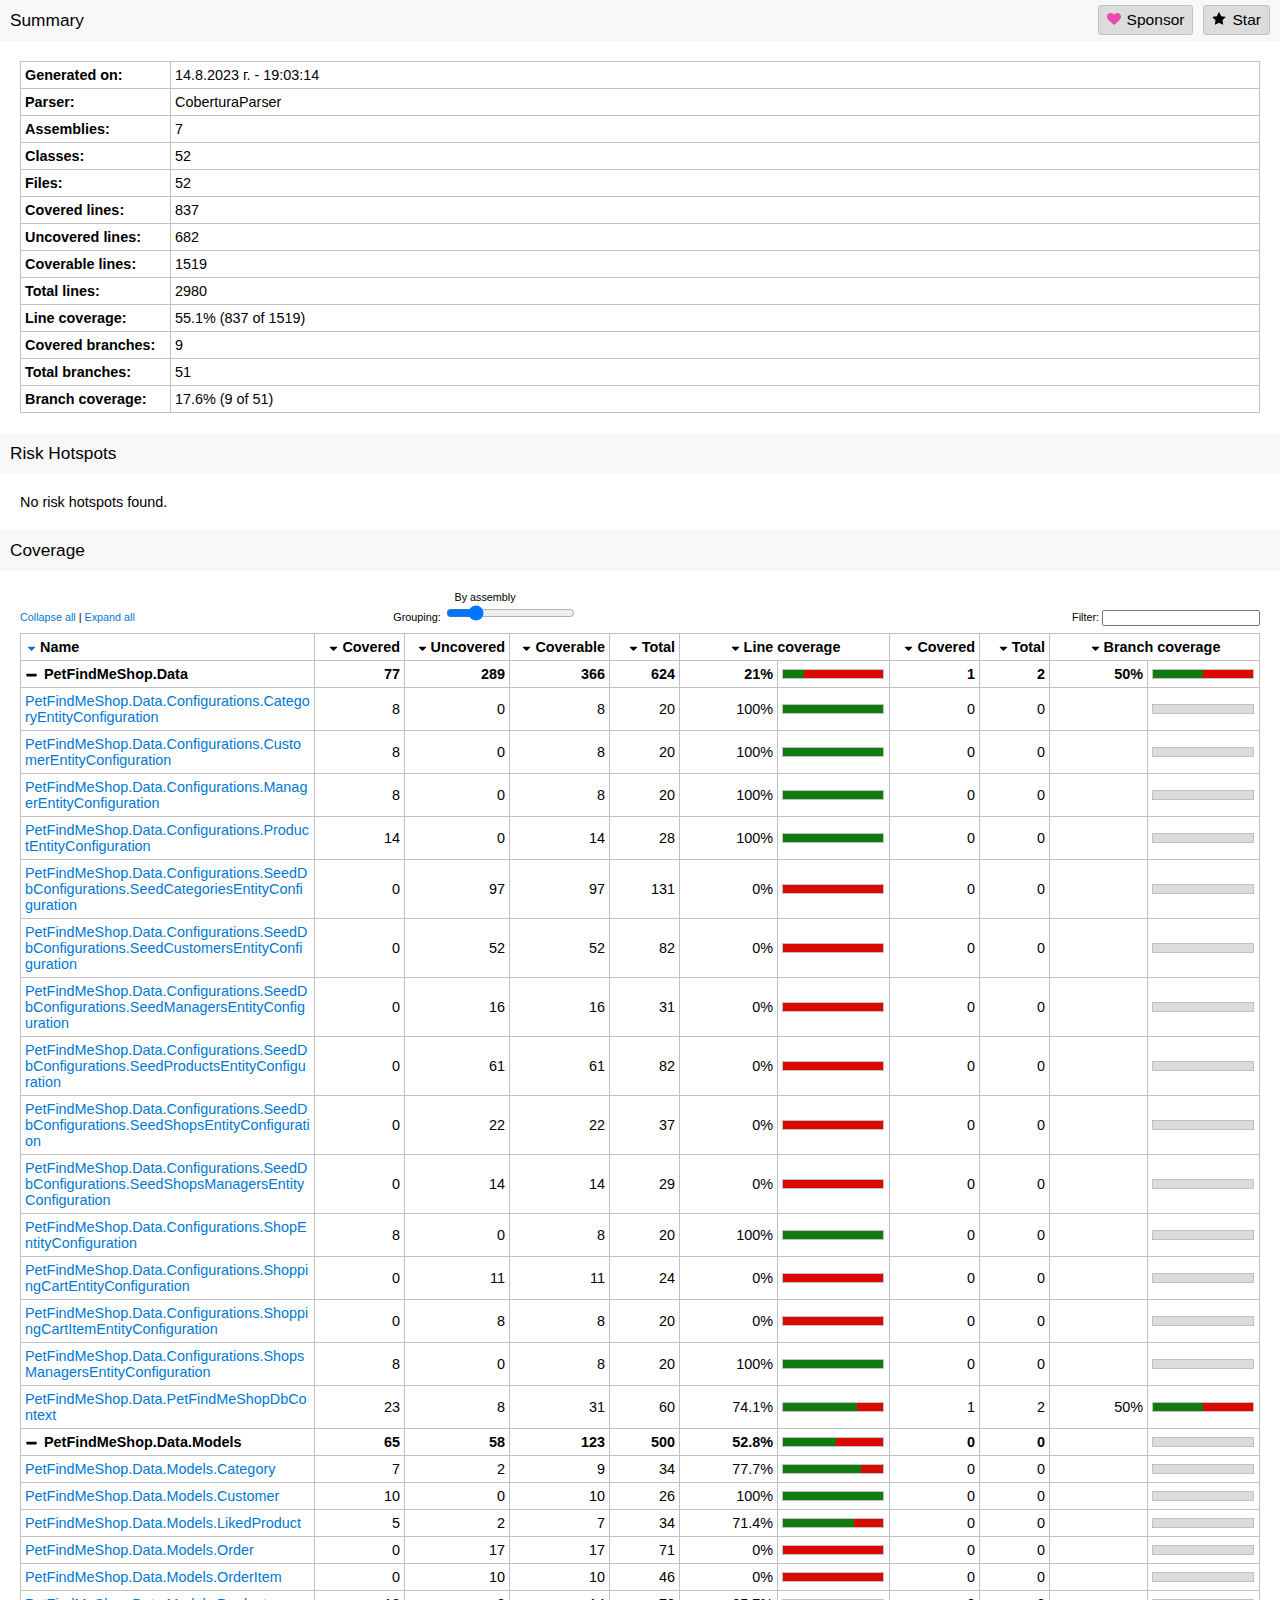
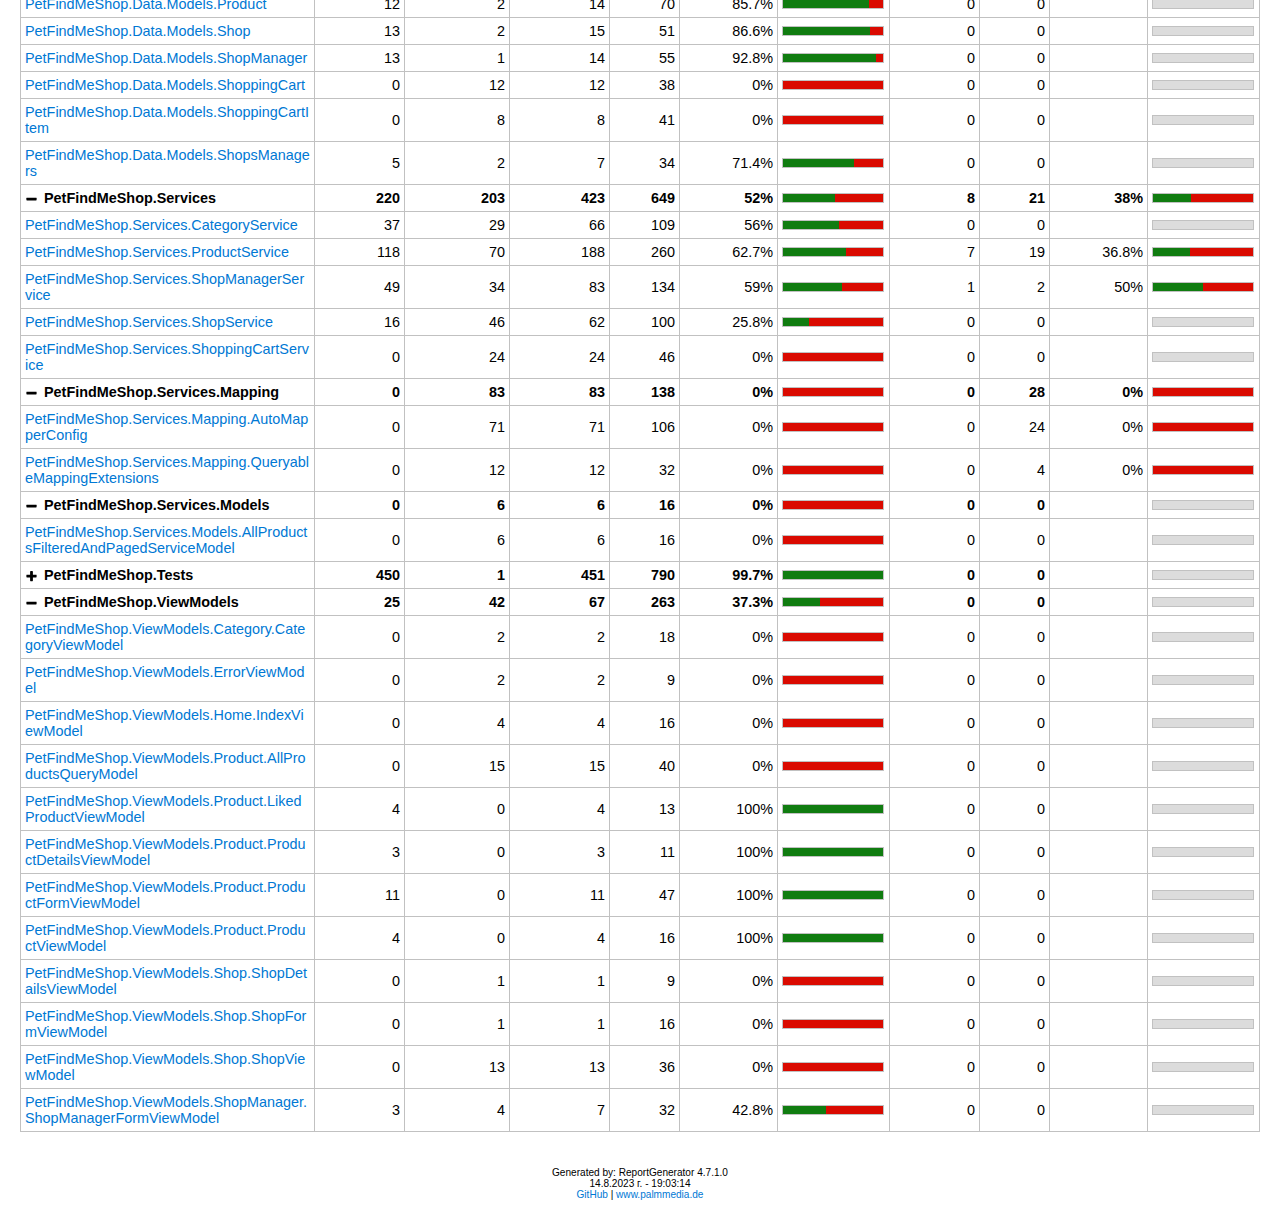
==== commit 90ad4449: "Change LIkedProducts back to LikeProduct" ====
--- a/PetFindMeShop.Tests/bin/Debug/net6.0/fine-code-coverage/coverage-tool-output/index.html
+++ b/PetFindMeShop.Tests/bin/Debug/net6.0/fine-code-coverage/coverage-tool-output/index.html
@@ -390,19 +390,19 @@
 <col />
 </colgroup>
 <tbody>
-<tr><th>Generated on:</th><td>13.8.2023 г. - 11:38:11</td></tr>
+<tr><th>Generated on:</th><td>14.8.2023 г. - 19:03:14</td></tr>
 <tr><th>Parser:</th><td>CoberturaParser</td></tr>
 <tr><th>Assemblies:</th><td>7</td></tr>
-<tr><th>Classes:</th><td>43</td></tr>
-<tr><th>Files:</th><td>43</td></tr>
-<tr><th>Covered lines:</th><td>777</td></tr>
-<tr><th>Uncovered lines:</th><td>678</td></tr>
-<tr><th>Coverable lines:</th><td>1455</td></tr>
-<tr><th>Total lines:</th><td>2815</td></tr>
-<tr><th>Line coverage:</th><td>53.4% (777 of 1455)</td></tr>
+<tr><th>Classes:</th><td>52</td></tr>
+<tr><th>Files:</th><td>52</td></tr>
+<tr><th>Covered lines:</th><td>837</td></tr>
+<tr><th>Uncovered lines:</th><td>682</td></tr>
+<tr><th>Coverable lines:</th><td>1519</td></tr>
+<tr><th>Total lines:</th><td>2980</td></tr>
+<tr><th>Line coverage:</th><td>55.1% (837 of 1519)</td></tr>
 <tr><th>Covered branches:</th><td>9</td></tr>
-<tr><th>Total branches:</th><td>53</td></tr>
-<tr><th>Branch coverage:</th><td>16.9% (9 of 53)</td></tr>
+<tr><th>Total branches:</th><td>51</td></tr>
+<tr><th>Branch coverage:</th><td>17.6% (9 of 51)</td></tr>
 </tbody>
 </table>
 <h1>Risk Hotspots</h1>
@@ -427,18 +427,26 @@
 </colgroup>
 <thead><tr><th>Name</th><th class="right">Covered</th><th class="right">Uncovered</th><th class="right">Coverable</th><th class="right">Total</th><th class="center" colspan="2">Line coverage</th><th class="right">Covered</th><th class="right">Total</th><th class="center" colspan="2">Branch coverage</th></tr></thead>
 <tbody>
-<tr><th>PetFindMeShop.Data</th><th class="right">17</th><th class="right">309</th><th class="right">326</th><th class="right">505</th><th title="LineCoverage: 17/326" class="right">5.2%</th><th><table class="coverage"><tr><td class="green covered5">&nbsp;</td><td class="red covered95">&nbsp;</td></tr></table></th><th class="right">1</th><th class="right">4</th><th class="right" title="1/4">25%</th><th><table class="coverage"><tr><td class="green covered25">&nbsp;</td><td class="red covered75">&nbsp;</td></tr></table></th></tr>
-<tr><td><a href="PetFindMeShop.Data_CategoryEntityConfiguration.html">PetFindMeShop.Data.Configurations.CategoryEntityConfiguration</a></td><td class="right">0</td><td class="right">103</td><td class="right">103</td><td class="right">139</td><td title="LineCoverage: 0/103" class="right">0%</td><td><table class="coverage"><tr><td class="red covered100">&nbsp;</td></tr></table></td><td class="right">0</td><td class="right">0</td><td class="right" title="-"></td><td><table class="coverage"><tr><td class="gray covered100">&nbsp;</td></tr></table></td></tr>
-<tr><td><a href="PetFindMeShop.Data_CustomerEntityConfiguration.html">PetFindMeShop.Data.Configurations.CustomerEntityConfiguration</a></td><td class="right">0</td><td class="right">58</td><td class="right">58</td><td class="right">90</td><td title="LineCoverage: 0/58" class="right">0%</td><td><table class="coverage"><tr><td class="red covered100">&nbsp;</td></tr></table></td><td class="right">0</td><td class="right">0</td><td class="right" title="-"></td><td><table class="coverage"><tr><td class="gray covered100">&nbsp;</td></tr></table></td></tr>
-<tr><td><a href="PetFindMeShop.Data_ManagerEntityConfiguration.html">PetFindMeShop.Data.Configurations.ManagerEntityConfiguration</a></td><td class="right">0</td><td class="right">22</td><td class="right">22</td><td class="right">39</td><td title="LineCoverage: 0/22" class="right">0%</td><td><table class="coverage"><tr><td class="red covered100">&nbsp;</td></tr></table></td><td class="right">0</td><td class="right">0</td><td class="right" title="-"></td><td><table class="coverage"><tr><td class="gray covered100">&nbsp;</td></tr></table></td></tr>
-<tr><td><a href="PetFindMeShop.Data_ProductEntityConfiguration.html">PetFindMeShop.Data.Configurations.ProductEntityConfiguration</a></td><td class="right">0</td><td class="right">73</td><td class="right">73</td><td class="right">97</td><td title="LineCoverage: 0/73" class="right">0%</td><td><table class="coverage"><tr><td class="red covered100">&nbsp;</td></tr></table></td><td class="right">0</td><td class="right">0</td><td class="right" title="-"></td><td><table class="coverage"><tr><td class="gray covered100">&nbsp;</td></tr></table></td></tr>
-<tr><td><a href="PetFindMeShop.Data_ShopEntityConfiguration.html">PetFindMeShop.Data.Configurations.ShopEntityConfiguration</a></td><td class="right">0</td><td class="right">28</td><td class="right">28</td><td class="right">45</td><td title="LineCoverage: 0/28" class="right">0%</td><td><table class="coverage"><tr><td class="red covered100">&nbsp;</td></tr></table></td><td class="right">0</td><td class="right">0</td><td class="right" title="-"></td><td><table class="coverage"><tr><td class="gray covered100">&nbsp;</td></tr></table></td></tr>
-<tr><td><a href="PetFindMeShop.Data_ShopsManagersEntityConfiguration.html">PetFindMeShop.Data.Configurations.ShopsManagersEntityConfiguration</a></td><td class="right">0</td><td class="right">20</td><td class="right">20</td><td class="right">37</td><td title="LineCoverage: 0/20" class="right">0%</td><td><table class="coverage"><tr><td class="red covered100">&nbsp;</td></tr></table></td><td class="right">0</td><td class="right">0</td><td class="right" title="-"></td><td><table class="coverage"><tr><td class="gray covered100">&nbsp;</td></tr></table></td></tr>
-<tr><td><a href="PetFindMeShop.Data_PetFindMeShopDbContext.html">PetFindMeShop.Data.PetFindMeShopDbContext</a></td><td class="right">17</td><td class="right">5</td><td class="right">22</td><td class="right">58</td><td title="LineCoverage: 17/22" class="right">77.2%</td><td><table class="coverage"><tr><td class="green covered77">&nbsp;</td><td class="red covered23">&nbsp;</td></tr></table></td><td class="right">1</td><td class="right">4</td><td class="right" title="1/4">25%</td><td><table class="coverage"><tr><td class="green covered25">&nbsp;</td><td class="red covered75">&nbsp;</td></tr></table></td></tr>
+<tr><th>PetFindMeShop.Data</th><th class="right">77</th><th class="right">289</th><th class="right">366</th><th class="right">624</th><th title="LineCoverage: 77/366" class="right">21%</th><th><table class="coverage"><tr><td class="green covered21">&nbsp;</td><td class="red covered79">&nbsp;</td></tr></table></th><th class="right">1</th><th class="right">2</th><th class="right" title="1/2">50%</th><th><table class="coverage"><tr><td class="green covered50">&nbsp;</td><td class="red covered50">&nbsp;</td></tr></table></th></tr>
+<tr><td><a href="PetFindMeShop.Data_CategoryEntityConfiguration.html">PetFindMeShop.Data.Configurations.CategoryEntityConfiguration</a></td><td class="right">8</td><td class="right">0</td><td class="right">8</td><td class="right">20</td><td title="LineCoverage: 8/8" class="right">100%</td><td><table class="coverage"><tr><td class="green covered100">&nbsp;</td></tr></table></td><td class="right">0</td><td class="right">0</td><td class="right" title="-"></td><td><table class="coverage"><tr><td class="gray covered100">&nbsp;</td></tr></table></td></tr>
+<tr><td><a href="PetFindMeShop.Data_CustomerEntityConfiguration.html">PetFindMeShop.Data.Configurations.CustomerEntityConfiguration</a></td><td class="right">8</td><td class="right">0</td><td class="right">8</td><td class="right">20</td><td title="LineCoverage: 8/8" class="right">100%</td><td><table class="coverage"><tr><td class="green covered100">&nbsp;</td></tr></table></td><td class="right">0</td><td class="right">0</td><td class="right" title="-"></td><td><table class="coverage"><tr><td class="gray covered100">&nbsp;</td></tr></table></td></tr>
+<tr><td><a href="PetFindMeShop.Data_ManagerEntityConfiguration.html">PetFindMeShop.Data.Configurations.ManagerEntityConfiguration</a></td><td class="right">8</td><td class="right">0</td><td class="right">8</td><td class="right">20</td><td title="LineCoverage: 8/8" class="right">100%</td><td><table class="coverage"><tr><td class="green covered100">&nbsp;</td></tr></table></td><td class="right">0</td><td class="right">0</td><td class="right" title="-"></td><td><table class="coverage"><tr><td class="gray covered100">&nbsp;</td></tr></table></td></tr>
+<tr><td><a href="PetFindMeShop.Data_ProductEntityConfiguration.html">PetFindMeShop.Data.Configurations.ProductEntityConfiguration</a></td><td class="right">14</td><td class="right">0</td><td class="right">14</td><td class="right">28</td><td title="LineCoverage: 14/14" class="right">100%</td><td><table class="coverage"><tr><td class="green covered100">&nbsp;</td></tr></table></td><td class="right">0</td><td class="right">0</td><td class="right" title="-"></td><td><table class="coverage"><tr><td class="gray covered100">&nbsp;</td></tr></table></td></tr>
+<tr><td><a href="PetFindMeShop.Data_SeedCategoriesEntityConfiguration.html">PetFindMeShop.Data.Configurations.SeedDbConfigurations.SeedCategoriesEntityConfiguration</a></td><td class="right">0</td><td class="right">97</td><td class="right">97</td><td class="right">131</td><td title="LineCoverage: 0/97" class="right">0%</td><td><table class="coverage"><tr><td class="red covered100">&nbsp;</td></tr></table></td><td class="right">0</td><td class="right">0</td><td class="right" title="-"></td><td><table class="coverage"><tr><td class="gray covered100">&nbsp;</td></tr></table></td></tr>
+<tr><td><a href="PetFindMeShop.Data_SeedCustomersEntityConfiguration.html">PetFindMeShop.Data.Configurations.SeedDbConfigurations.SeedCustomersEntityConfiguration</a></td><td class="right">0</td><td class="right">52</td><td class="right">52</td><td class="right">82</td><td title="LineCoverage: 0/52" class="right">0%</td><td><table class="coverage"><tr><td class="red covered100">&nbsp;</td></tr></table></td><td class="right">0</td><td class="right">0</td><td class="right" title="-"></td><td><table class="coverage"><tr><td class="gray covered100">&nbsp;</td></tr></table></td></tr>
+<tr><td><a href="PetFindMeShop.Data_SeedManagersEntityConfiguration.html">PetFindMeShop.Data.Configurations.SeedDbConfigurations.SeedManagersEntityConfiguration</a></td><td class="right">0</td><td class="right">16</td><td class="right">16</td><td class="right">31</td><td title="LineCoverage: 0/16" class="right">0%</td><td><table class="coverage"><tr><td class="red covered100">&nbsp;</td></tr></table></td><td class="right">0</td><td class="right">0</td><td class="right" title="-"></td><td><table class="coverage"><tr><td class="gray covered100">&nbsp;</td></tr></table></td></tr>
+<tr><td><a href="PetFindMeShop.Data_SeedProductsEntityConfiguration.html">PetFindMeShop.Data.Configurations.SeedDbConfigurations.SeedProductsEntityConfiguration</a></td><td class="right">0</td><td class="right">61</td><td class="right">61</td><td class="right">82</td><td title="LineCoverage: 0/61" class="right">0%</td><td><table class="coverage"><tr><td class="red covered100">&nbsp;</td></tr></table></td><td class="right">0</td><td class="right">0</td><td class="right" title="-"></td><td><table class="coverage"><tr><td class="gray covered100">&nbsp;</td></tr></table></td></tr>
+<tr><td><a href="PetFindMeShop.Data_SeedShopsEntityConfiguration.html">PetFindMeShop.Data.Configurations.SeedDbConfigurations.SeedShopsEntityConfiguration</a></td><td class="right">0</td><td class="right">22</td><td class="right">22</td><td class="right">37</td><td title="LineCoverage: 0/22" class="right">0%</td><td><table class="coverage"><tr><td class="red covered100">&nbsp;</td></tr></table></td><td class="right">0</td><td class="right">0</td><td class="right" title="-"></td><td><table class="coverage"><tr><td class="gray covered100">&nbsp;</td></tr></table></td></tr>
+<tr><td><a href="PetFindMeShop.Data_SeedShopsManagersEntityConfiguration.html">PetFindMeShop.Data.Configurations.SeedDbConfigurations.SeedShopsManagersEntityConfiguration</a></td><td class="right">0</td><td class="right">14</td><td class="right">14</td><td class="right">29</td><td title="LineCoverage: 0/14" class="right">0%</td><td><table class="coverage"><tr><td class="red covered100">&nbsp;</td></tr></table></td><td class="right">0</td><td class="right">0</td><td class="right" title="-"></td><td><table class="coverage"><tr><td class="gray covered100">&nbsp;</td></tr></table></td></tr>
+<tr><td><a href="PetFindMeShop.Data_ShopEntityConfiguration.html">PetFindMeShop.Data.Configurations.ShopEntityConfiguration</a></td><td class="right">8</td><td class="right">0</td><td class="right">8</td><td class="right">20</td><td title="LineCoverage: 8/8" class="right">100%</td><td><table class="coverage"><tr><td class="green covered100">&nbsp;</td></tr></table></td><td class="right">0</td><td class="right">0</td><td class="right" title="-"></td><td><table class="coverage"><tr><td class="gray covered100">&nbsp;</td></tr></table></td></tr>
+<tr><td><a href="PetFindMeShop.Data_ShoppingCartEntityConfiguration.html">PetFindMeShop.Data.Configurations.ShoppingCartEntityConfiguration</a></td><td class="right">0</td><td class="right">11</td><td class="right">11</td><td class="right">24</td><td title="LineCoverage: 0/11" class="right">0%</td><td><table class="coverage"><tr><td class="red covered100">&nbsp;</td></tr></table></td><td class="right">0</td><td class="right">0</td><td class="right" title="-"></td><td><table class="coverage"><tr><td class="gray covered100">&nbsp;</td></tr></table></td></tr>
+<tr><td><a href="PetFindMeShop.Data_ShoppingCartItemEntityConfiguration.html">PetFindMeShop.Data.Configurations.ShoppingCartItemEntityConfiguration</a></td><td class="right">0</td><td class="right">8</td><td class="right">8</td><td class="right">20</td><td title="LineCoverage: 0/8" class="right">0%</td><td><table class="coverage"><tr><td class="red covered100">&nbsp;</td></tr></table></td><td class="right">0</td><td class="right">0</td><td class="right" title="-"></td><td><table class="coverage"><tr><td class="gray covered100">&nbsp;</td></tr></table></td></tr>
+<tr><td><a href="PetFindMeShop.Data_ShopsManagersEntityConfiguration.html">PetFindMeShop.Data.Configurations.ShopsManagersEntityConfiguration</a></td><td class="right">8</td><td class="right">0</td><td class="right">8</td><td class="right">20</td><td title="LineCoverage: 8/8" class="right">100%</td><td><table class="coverage"><tr><td class="green covered100">&nbsp;</td></tr></table></td><td class="right">0</td><td class="right">0</td><td class="right" title="-"></td><td><table class="coverage"><tr><td class="gray covered100">&nbsp;</td></tr></table></td></tr>
+<tr><td><a href="PetFindMeShop.Data_PetFindMeShopDbContext.html">PetFindMeShop.Data.PetFindMeShopDbContext</a></td><td class="right">23</td><td class="right">8</td><td class="right">31</td><td class="right">60</td><td title="LineCoverage: 23/31" class="right">74.1%</td><td><table class="coverage"><tr><td class="green covered74">&nbsp;</td><td class="red covered26">&nbsp;</td></tr></table></td><td class="right">1</td><td class="right">2</td><td class="right" title="1/2">50%</td><td><table class="coverage"><tr><td class="green covered50">&nbsp;</td><td class="red covered50">&nbsp;</td></tr></table></td></tr>
 <tr><th>PetFindMeShop.Data.Models</th><th class="right">65</th><th class="right">58</th><th class="right">123</th><th class="right">500</th><th title="LineCoverage: 65/123" class="right">52.8%</th><th><table class="coverage"><tr><td class="green covered53">&nbsp;</td><td class="red covered47">&nbsp;</td></tr></table></th><th class="right">0</th><th class="right">0</th><th class="right" title="-"></th><th><table class="coverage"><tr><td class="gray covered100">&nbsp;</td></tr></table></th></tr>
 <tr><td><a href="PetFindMeShop.Data.Models_Category.html">PetFindMeShop.Data.Models.Category</a></td><td class="right">7</td><td class="right">2</td><td class="right">9</td><td class="right">34</td><td title="LineCoverage: 7/9" class="right">77.7%</td><td><table class="coverage"><tr><td class="green covered78">&nbsp;</td><td class="red covered22">&nbsp;</td></tr></table></td><td class="right">0</td><td class="right">0</td><td class="right" title="-"></td><td><table class="coverage"><tr><td class="gray covered100">&nbsp;</td></tr></table></td></tr>
 <tr><td><a href="PetFindMeShop.Data.Models_Customer.html">PetFindMeShop.Data.Models.Customer</a></td><td class="right">10</td><td class="right">0</td><td class="right">10</td><td class="right">26</td><td title="LineCoverage: 10/10" class="right">100%</td><td><table class="coverage"><tr><td class="green covered100">&nbsp;</td></tr></table></td><td class="right">0</td><td class="right">0</td><td class="right" title="-"></td><td><table class="coverage"><tr><td class="gray covered100">&nbsp;</td></tr></table></td></tr>
-<tr><td><a href="PetFindMeShop.Data.Models_LikedProducts.html">PetFindMeShop.Data.Models.LikedProducts</a></td><td class="right">5</td><td class="right">2</td><td class="right">7</td><td class="right">34</td><td title="LineCoverage: 5/7" class="right">71.4%</td><td><table class="coverage"><tr><td class="green covered71">&nbsp;</td><td class="red covered29">&nbsp;</td></tr></table></td><td class="right">0</td><td class="right">0</td><td class="right" title="-"></td><td><table class="coverage"><tr><td class="gray covered100">&nbsp;</td></tr></table></td></tr>
+<tr><td><a href="PetFindMeShop.Data.Models_LikedProduct.html">PetFindMeShop.Data.Models.LikedProduct</a></td><td class="right">5</td><td class="right">2</td><td class="right">7</td><td class="right">34</td><td title="LineCoverage: 5/7" class="right">71.4%</td><td><table class="coverage"><tr><td class="green covered71">&nbsp;</td><td class="red covered29">&nbsp;</td></tr></table></td><td class="right">0</td><td class="right">0</td><td class="right" title="-"></td><td><table class="coverage"><tr><td class="gray covered100">&nbsp;</td></tr></table></td></tr>
 <tr><td><a href="PetFindMeShop.Data.Models_Order.html">PetFindMeShop.Data.Models.Order</a></td><td class="right">0</td><td class="right">17</td><td class="right">17</td><td class="right">71</td><td title="LineCoverage: 0/17" class="right">0%</td><td><table class="coverage"><tr><td class="red covered100">&nbsp;</td></tr></table></td><td class="right">0</td><td class="right">0</td><td class="right" title="-"></td><td><table class="coverage"><tr><td class="gray covered100">&nbsp;</td></tr></table></td></tr>
 <tr><td><a href="PetFindMeShop.Data.Models_OrderItem.html">PetFindMeShop.Data.Models.OrderItem</a></td><td class="right">0</td><td class="right">10</td><td class="right">10</td><td class="right">46</td><td title="LineCoverage: 0/10" class="right">0%</td><td><table class="coverage"><tr><td class="red covered100">&nbsp;</td></tr></table></td><td class="right">0</td><td class="right">0</td><td class="right" title="-"></td><td><table class="coverage"><tr><td class="gray covered100">&nbsp;</td></tr></table></td></tr>
 <tr><td><a href="PetFindMeShop.Data.Models_Product.html">PetFindMeShop.Data.Models.Product</a></td><td class="right">12</td><td class="right">2</td><td class="right">14</td><td class="right">70</td><td title="LineCoverage: 12/14" class="right">85.7%</td><td><table class="coverage"><tr><td class="green covered86">&nbsp;</td><td class="red covered14">&nbsp;</td></tr></table></td><td class="right">0</td><td class="right">0</td><td class="right" title="-"></td><td><table class="coverage"><tr><td class="gray covered100">&nbsp;</td></tr></table></td></tr>
@@ -447,10 +455,11 @@
 <tr><td><a href="PetFindMeShop.Data.Models_ShoppingCart.html">PetFindMeShop.Data.Models.ShoppingCart</a></td><td class="right">0</td><td class="right">12</td><td class="right">12</td><td class="right">38</td><td title="LineCoverage: 0/12" class="right">0%</td><td><table class="coverage"><tr><td class="red covered100">&nbsp;</td></tr></table></td><td class="right">0</td><td class="right">0</td><td class="right" title="-"></td><td><table class="coverage"><tr><td class="gray covered100">&nbsp;</td></tr></table></td></tr>
 <tr><td><a href="PetFindMeShop.Data.Models_ShoppingCartItem.html">PetFindMeShop.Data.Models.ShoppingCartItem</a></td><td class="right">0</td><td class="right">8</td><td class="right">8</td><td class="right">41</td><td title="LineCoverage: 0/8" class="right">0%</td><td><table class="coverage"><tr><td class="red covered100">&nbsp;</td></tr></table></td><td class="right">0</td><td class="right">0</td><td class="right" title="-"></td><td><table class="coverage"><tr><td class="gray covered100">&nbsp;</td></tr></table></td></tr>
 <tr><td><a href="PetFindMeShop.Data.Models_ShopsManagers.html">PetFindMeShop.Data.Models.ShopsManagers</a></td><td class="right">5</td><td class="right">2</td><td class="right">7</td><td class="right">34</td><td title="LineCoverage: 5/7" class="right">71.4%</td><td><table class="coverage"><tr><td class="green covered71">&nbsp;</td><td class="red covered29">&nbsp;</td></tr></table></td><td class="right">0</td><td class="right">0</td><td class="right" title="-"></td><td><table class="coverage"><tr><td class="gray covered100">&nbsp;</td></tr></table></td></tr>
-<tr><th>PetFindMeShop.Services</th><th class="right">220</th><th class="right">179</th><th class="right">399</th><th class="right">603</th><th title="LineCoverage: 220/399" class="right">55.1%</th><th><table class="coverage"><tr><td class="green covered55">&nbsp;</td><td class="red covered45">&nbsp;</td></tr></table></th><th class="right">8</th><th class="right">21</th><th class="right" title="8/21">38%</th><th><table class="coverage"><tr><td class="green covered38">&nbsp;</td><td class="red covered62">&nbsp;</td></tr></table></th></tr>
+<tr><th>PetFindMeShop.Services</th><th class="right">220</th><th class="right">203</th><th class="right">423</th><th class="right">649</th><th title="LineCoverage: 220/423" class="right">52%</th><th><table class="coverage"><tr><td class="green covered52">&nbsp;</td><td class="red covered48">&nbsp;</td></tr></table></th><th class="right">8</th><th class="right">21</th><th class="right" title="8/21">38%</th><th><table class="coverage"><tr><td class="green covered38">&nbsp;</td><td class="red covered62">&nbsp;</td></tr></table></th></tr>
 <tr><td><a href="PetFindMeShop.Services_CategoryService.html">PetFindMeShop.Services.CategoryService</a></td><td class="right">37</td><td class="right">29</td><td class="right">66</td><td class="right">109</td><td title="LineCoverage: 37/66" class="right">56%</td><td><table class="coverage"><tr><td class="green covered56">&nbsp;</td><td class="red covered44">&nbsp;</td></tr></table></td><td class="right">0</td><td class="right">0</td><td class="right" title="-"></td><td><table class="coverage"><tr><td class="gray covered100">&nbsp;</td></tr></table></td></tr>
 <tr><td><a href="PetFindMeShop.Services_ProductService.html">PetFindMeShop.Services.ProductService</a></td><td class="right">118</td><td class="right">70</td><td class="right">188</td><td class="right">260</td><td title="LineCoverage: 118/188" class="right">62.7%</td><td><table class="coverage"><tr><td class="green covered63">&nbsp;</td><td class="red covered37">&nbsp;</td></tr></table></td><td class="right">7</td><td class="right">19</td><td class="right" title="7/19">36.8%</td><td><table class="coverage"><tr><td class="green covered37">&nbsp;</td><td class="red covered63">&nbsp;</td></tr></table></td></tr>
 <tr><td><a href="PetFindMeShop.Services_ShopManagerService.html">PetFindMeShop.Services.ShopManagerService</a></td><td class="right">49</td><td class="right">34</td><td class="right">83</td><td class="right">134</td><td title="LineCoverage: 49/83" class="right">59%</td><td><table class="coverage"><tr><td class="green covered59">&nbsp;</td><td class="red covered41">&nbsp;</td></tr></table></td><td class="right">1</td><td class="right">2</td><td class="right" title="1/2">50%</td><td><table class="coverage"><tr><td class="green covered50">&nbsp;</td><td class="red covered50">&nbsp;</td></tr></table></td></tr>
+<tr><td><a href="PetFindMeShop.Services_ShoppingCartService.html">PetFindMeShop.Services.ShoppingCartService</a></td><td class="right">0</td><td class="right">24</td><td class="right">24</td><td class="right">46</td><td title="LineCoverage: 0/24" class="right">0%</td><td><table class="coverage"><tr><td class="red covered100">&nbsp;</td></tr></table></td><td class="right">0</td><td class="right">0</td><td class="right" title="-"></td><td><table class="coverage"><tr><td class="gray covered100">&nbsp;</td></tr></table></td></tr>
 <tr><td><a href="PetFindMeShop.Services_ShopService.html">PetFindMeShop.Services.ShopService</a></td><td class="right">16</td><td class="right">46</td><td class="right">62</td><td class="right">100</td><td title="LineCoverage: 16/62" class="right">25.8%</td><td><table class="coverage"><tr><td class="green covered26">&nbsp;</td><td class="red covered74">&nbsp;</td></tr></table></td><td class="right">0</td><td class="right">0</td><td class="right" title="-"></td><td><table class="coverage"><tr><td class="gray covered100">&nbsp;</td></tr></table></td></tr>
 <tr><th>PetFindMeShop.Services.Mapping</th><th class="right">0</th><th class="right">83</th><th class="right">83</th><th class="right">138</th><th title="LineCoverage: 0/83" class="right">0%</th><th><table class="coverage"><tr><td class="red covered100">&nbsp;</td></tr></table></th><th class="right">0</th><th class="right">28</th><th class="right" title="0/28">0%</th><th><table class="coverage"><tr><td class="red covered100">&nbsp;</td></tr></table></th></tr>
 <tr><td><a href="PetFindMeShop.Services.Mapping_AutoMapperConfig.html">PetFindMeShop.Services.Mapping.AutoMapperConfig</a></td><td class="right">0</td><td class="right">71</td><td class="right">71</td><td class="right">106</td><td title="LineCoverage: 0/71" class="right">0%</td><td><table class="coverage"><tr><td class="red covered100">&nbsp;</td></tr></table></td><td class="right">0</td><td class="right">24</td><td class="right" title="0/24">0%</td><td><table class="coverage"><tr><td class="red covered100">&nbsp;</td></tr></table></td></tr>
@@ -480,7 +489,7 @@
 </tbody>
 </table>
 </coverage-info>
-<div class="footer">Generated by: ReportGenerator 4.7.1.0<br />13.8.2023 г. - 11:38:11<br /><a href="https://github.com/danielpalme/ReportGenerator">GitHub</a> | <a href="http://www.palmmedia.de">www.palmmedia.de</a></div></div></div>
+<div class="footer">Generated by: ReportGenerator 4.7.1.0<br />14.8.2023 г. - 19:03:14<br /><a href="https://github.com/danielpalme/ReportGenerator">GitHub</a> | <a href="http://www.palmmedia.de">www.palmmedia.de</a></div></div></div>
 <script type="text/javascript">/* <![CDATA[ */ /* Chartist.js 0.11.0
  * Copyright © 2017 Gion Kunz
  * Free to use under either the WTFPL license or the MIT license.
@@ -707,20 +716,28 @@
   {
     "name": "PetFindMeShop.Data",
     "classes": [
-      { "name": "PetFindMeShop.Data.Configurations.CategoryEntityConfiguration", "rp": "PetFindMeShop.Data_CategoryEntityConfiguration.html", "cl": 0, "ucl": 103, "cal": 103, "tl": 139, "ct": "LineCoverage", "mc": "-", "cb": 0, "tb": 0, "lch": [], "bch": [], "hc": [] },
-      { "name": "PetFindMeShop.Data.Configurations.CustomerEntityConfiguration", "rp": "PetFindMeShop.Data_CustomerEntityConfiguration.html", "cl": 0, "ucl": 58, "cal": 58, "tl": 90, "ct": "LineCoverage", "mc": "-", "cb": 0, "tb": 0, "lch": [], "bch": [], "hc": [] },
-      { "name": "PetFindMeShop.Data.Configurations.ManagerEntityConfiguration", "rp": "PetFindMeShop.Data_ManagerEntityConfiguration.html", "cl": 0, "ucl": 22, "cal": 22, "tl": 39, "ct": "LineCoverage", "mc": "-", "cb": 0, "tb": 0, "lch": [], "bch": [], "hc": [] },
-      { "name": "PetFindMeShop.Data.Configurations.ProductEntityConfiguration", "rp": "PetFindMeShop.Data_ProductEntityConfiguration.html", "cl": 0, "ucl": 73, "cal": 73, "tl": 97, "ct": "LineCoverage", "mc": "-", "cb": 0, "tb": 0, "lch": [], "bch": [], "hc": [] },
-      { "name": "PetFindMeShop.Data.Configurations.ShopEntityConfiguration", "rp": "PetFindMeShop.Data_ShopEntityConfiguration.html", "cl": 0, "ucl": 28, "cal": 28, "tl": 45, "ct": "LineCoverage", "mc": "-", "cb": 0, "tb": 0, "lch": [], "bch": [], "hc": [] },
-      { "name": "PetFindMeShop.Data.Configurations.ShopsManagersEntityConfiguration", "rp": "PetFindMeShop.Data_ShopsManagersEntityConfiguration.html", "cl": 0, "ucl": 20, "cal": 20, "tl": 37, "ct": "LineCoverage", "mc": "-", "cb": 0, "tb": 0, "lch": [], "bch": [], "hc": [] },
-      { "name": "PetFindMeShop.Data.PetFindMeShopDbContext", "rp": "PetFindMeShop.Data_PetFindMeShopDbContext.html", "cl": 17, "ucl": 5, "cal": 22, "tl": 58, "ct": "LineCoverage", "mc": "-", "cb": 1, "tb": 4, "lch": [], "bch": [], "hc": [] },
+      { "name": "PetFindMeShop.Data.Configurations.CategoryEntityConfiguration", "rp": "PetFindMeShop.Data_CategoryEntityConfiguration.html", "cl": 8, "ucl": 0, "cal": 8, "tl": 20, "ct": "LineCoverage", "mc": "-", "cb": 0, "tb": 0, "lch": [], "bch": [], "hc": [] },
+      { "name": "PetFindMeShop.Data.Configurations.CustomerEntityConfiguration", "rp": "PetFindMeShop.Data_CustomerEntityConfiguration.html", "cl": 8, "ucl": 0, "cal": 8, "tl": 20, "ct": "LineCoverage", "mc": "-", "cb": 0, "tb": 0, "lch": [], "bch": [], "hc": [] },
+      { "name": "PetFindMeShop.Data.Configurations.ManagerEntityConfiguration", "rp": "PetFindMeShop.Data_ManagerEntityConfiguration.html", "cl": 8, "ucl": 0, "cal": 8, "tl": 20, "ct": "LineCoverage", "mc": "-", "cb": 0, "tb": 0, "lch": [], "bch": [], "hc": [] },
+      { "name": "PetFindMeShop.Data.Configurations.ProductEntityConfiguration", "rp": "PetFindMeShop.Data_ProductEntityConfiguration.html", "cl": 14, "ucl": 0, "cal": 14, "tl": 28, "ct": "LineCoverage", "mc": "-", "cb": 0, "tb": 0, "lch": [], "bch": [], "hc": [] },
+      { "name": "PetFindMeShop.Data.Configurations.SeedDbConfigurations.SeedCategoriesEntityConfiguration", "rp": "PetFindMeShop.Data_SeedCategoriesEntityConfiguration.html", "cl": 0, "ucl": 97, "cal": 97, "tl": 131, "ct": "LineCoverage", "mc": "-", "cb": 0, "tb": 0, "lch": [], "bch": [], "hc": [] },
+      { "name": "PetFindMeShop.Data.Configurations.SeedDbConfigurations.SeedCustomersEntityConfiguration", "rp": "PetFindMeShop.Data_SeedCustomersEntityConfiguration.html", "cl": 0, "ucl": 52, "cal": 52, "tl": 82, "ct": "LineCoverage", "mc": "-", "cb": 0, "tb": 0, "lch": [], "bch": [], "hc": [] },
+      { "name": "PetFindMeShop.Data.Configurations.SeedDbConfigurations.SeedManagersEntityConfiguration", "rp": "PetFindMeShop.Data_SeedManagersEntityConfiguration.html", "cl": 0, "ucl": 16, "cal": 16, "tl": 31, "ct": "LineCoverage", "mc": "-", "cb": 0, "tb": 0, "lch": [], "bch": [], "hc": [] },
+      { "name": "PetFindMeShop.Data.Configurations.SeedDbConfigurations.SeedProductsEntityConfiguration", "rp": "PetFindMeShop.Data_SeedProductsEntityConfiguration.html", "cl": 0, "ucl": 61, "cal": 61, "tl": 82, "ct": "LineCoverage", "mc": "-", "cb": 0, "tb": 0, "lch": [], "bch": [], "hc": [] },
+      { "name": "PetFindMeShop.Data.Configurations.SeedDbConfigurations.SeedShopsEntityConfiguration", "rp": "PetFindMeShop.Data_SeedShopsEntityConfiguration.html", "cl": 0, "ucl": 22, "cal": 22, "tl": 37, "ct": "LineCoverage", "mc": "-", "cb": 0, "tb": 0, "lch": [], "bch": [], "hc": [] },
+      { "name": "PetFindMeShop.Data.Configurations.SeedDbConfigurations.SeedShopsManagersEntityConfiguration", "rp": "PetFindMeShop.Data_SeedShopsManagersEntityConfiguration.html", "cl": 0, "ucl": 14, "cal": 14, "tl": 29, "ct": "LineCoverage", "mc": "-", "cb": 0, "tb": 0, "lch": [], "bch": [], "hc": [] },
+      { "name": "PetFindMeShop.Data.Configurations.ShopEntityConfiguration", "rp": "PetFindMeShop.Data_ShopEntityConfiguration.html", "cl": 8, "ucl": 0, "cal": 8, "tl": 20, "ct": "LineCoverage", "mc": "-", "cb": 0, "tb": 0, "lch": [], "bch": [], "hc": [] },
+      { "name": "PetFindMeShop.Data.Configurations.ShoppingCartEntityConfiguration", "rp": "PetFindMeShop.Data_ShoppingCartEntityConfiguration.html", "cl": 0, "ucl": 11, "cal": 11, "tl": 24, "ct": "LineCoverage", "mc": "-", "cb": 0, "tb": 0, "lch": [], "bch": [], "hc": [] },
+      { "name": "PetFindMeShop.Data.Configurations.ShoppingCartItemEntityConfiguration", "rp": "PetFindMeShop.Data_ShoppingCartItemEntityConfiguration.html", "cl": 0, "ucl": 8, "cal": 8, "tl": 20, "ct": "LineCoverage", "mc": "-", "cb": 0, "tb": 0, "lch": [], "bch": [], "hc": [] },
+      { "name": "PetFindMeShop.Data.Configurations.ShopsManagersEntityConfiguration", "rp": "PetFindMeShop.Data_ShopsManagersEntityConfiguration.html", "cl": 8, "ucl": 0, "cal": 8, "tl": 20, "ct": "LineCoverage", "mc": "-", "cb": 0, "tb": 0, "lch": [], "bch": [], "hc": [] },
+      { "name": "PetFindMeShop.Data.PetFindMeShopDbContext", "rp": "PetFindMeShop.Data_PetFindMeShopDbContext.html", "cl": 23, "ucl": 8, "cal": 31, "tl": 60, "ct": "LineCoverage", "mc": "-", "cb": 1, "tb": 2, "lch": [], "bch": [], "hc": [] },
     ]},
   {
     "name": "PetFindMeShop.Data.Models",
     "classes": [
       { "name": "PetFindMeShop.Data.Models.Category", "rp": "PetFindMeShop.Data.Models_Category.html", "cl": 7, "ucl": 2, "cal": 9, "tl": 34, "ct": "LineCoverage", "mc": "-", "cb": 0, "tb": 0, "lch": [], "bch": [], "hc": [] },
       { "name": "PetFindMeShop.Data.Models.Customer", "rp": "PetFindMeShop.Data.Models_Customer.html", "cl": 10, "ucl": 0, "cal": 10, "tl": 26, "ct": "LineCoverage", "mc": "-", "cb": 0, "tb": 0, "lch": [], "bch": [], "hc": [] },
-      { "name": "PetFindMeShop.Data.Models.LikedProducts", "rp": "PetFindMeShop.Data.Models_LikedProducts.html", "cl": 5, "ucl": 2, "cal": 7, "tl": 34, "ct": "LineCoverage", "mc": "-", "cb": 0, "tb": 0, "lch": [], "bch": [], "hc": [] },
+      { "name": "PetFindMeShop.Data.Models.LikedProduct", "rp": "PetFindMeShop.Data.Models_LikedProduct.html", "cl": 5, "ucl": 2, "cal": 7, "tl": 34, "ct": "LineCoverage", "mc": "-", "cb": 0, "tb": 0, "lch": [], "bch": [], "hc": [] },
       { "name": "PetFindMeShop.Data.Models.Order", "rp": "PetFindMeShop.Data.Models_Order.html", "cl": 0, "ucl": 17, "cal": 17, "tl": 71, "ct": "LineCoverage", "mc": "-", "cb": 0, "tb": 0, "lch": [], "bch": [], "hc": [] },
       { "name": "PetFindMeShop.Data.Models.OrderItem", "rp": "PetFindMeShop.Data.Models_OrderItem.html", "cl": 0, "ucl": 10, "cal": 10, "tl": 46, "ct": "LineCoverage", "mc": "-", "cb": 0, "tb": 0, "lch": [], "bch": [], "hc": [] },
       { "name": "PetFindMeShop.Data.Models.Product", "rp": "PetFindMeShop.Data.Models_Product.html", "cl": 12, "ucl": 2, "cal": 14, "tl": 70, "ct": "LineCoverage", "mc": "-", "cb": 0, "tb": 0, "lch": [], "bch": [], "hc": [] },
@@ -736,6 +753,7 @@
       { "name": "PetFindMeShop.Services.CategoryService", "rp": "PetFindMeShop.Services_CategoryService.html", "cl": 37, "ucl": 29, "cal": 66, "tl": 109, "ct": "LineCoverage", "mc": "-", "cb": 0, "tb": 0, "lch": [], "bch": [], "hc": [] },
       { "name": "PetFindMeShop.Services.ProductService", "rp": "PetFindMeShop.Services_ProductService.html", "cl": 118, "ucl": 70, "cal": 188, "tl": 260, "ct": "LineCoverage", "mc": "-", "cb": 7, "tb": 19, "lch": [], "bch": [], "hc": [] },
       { "name": "PetFindMeShop.Services.ShopManagerService", "rp": "PetFindMeShop.Services_ShopManagerService.html", "cl": 49, "ucl": 34, "cal": 83, "tl": 134, "ct": "LineCoverage", "mc": "-", "cb": 1, "tb": 2, "lch": [], "bch": [], "hc": [] },
+      { "name": "PetFindMeShop.Services.ShoppingCartService", "rp": "PetFindMeShop.Services_ShoppingCartService.html", "cl": 0, "ucl": 24, "cal": 24, "tl": 46, "ct": "LineCoverage", "mc": "-", "cb": 0, "tb": 0, "lch": [], "bch": [], "hc": [] },
       { "name": "PetFindMeShop.Services.ShopService", "rp": "PetFindMeShop.Services_ShopService.html", "cl": 16, "ucl": 46, "cal": 62, "tl": 100, "ct": "LineCoverage", "mc": "-", "cb": 0, "tb": 0, "lch": [], "bch": [], "hc": [] },
     ]},
   {
